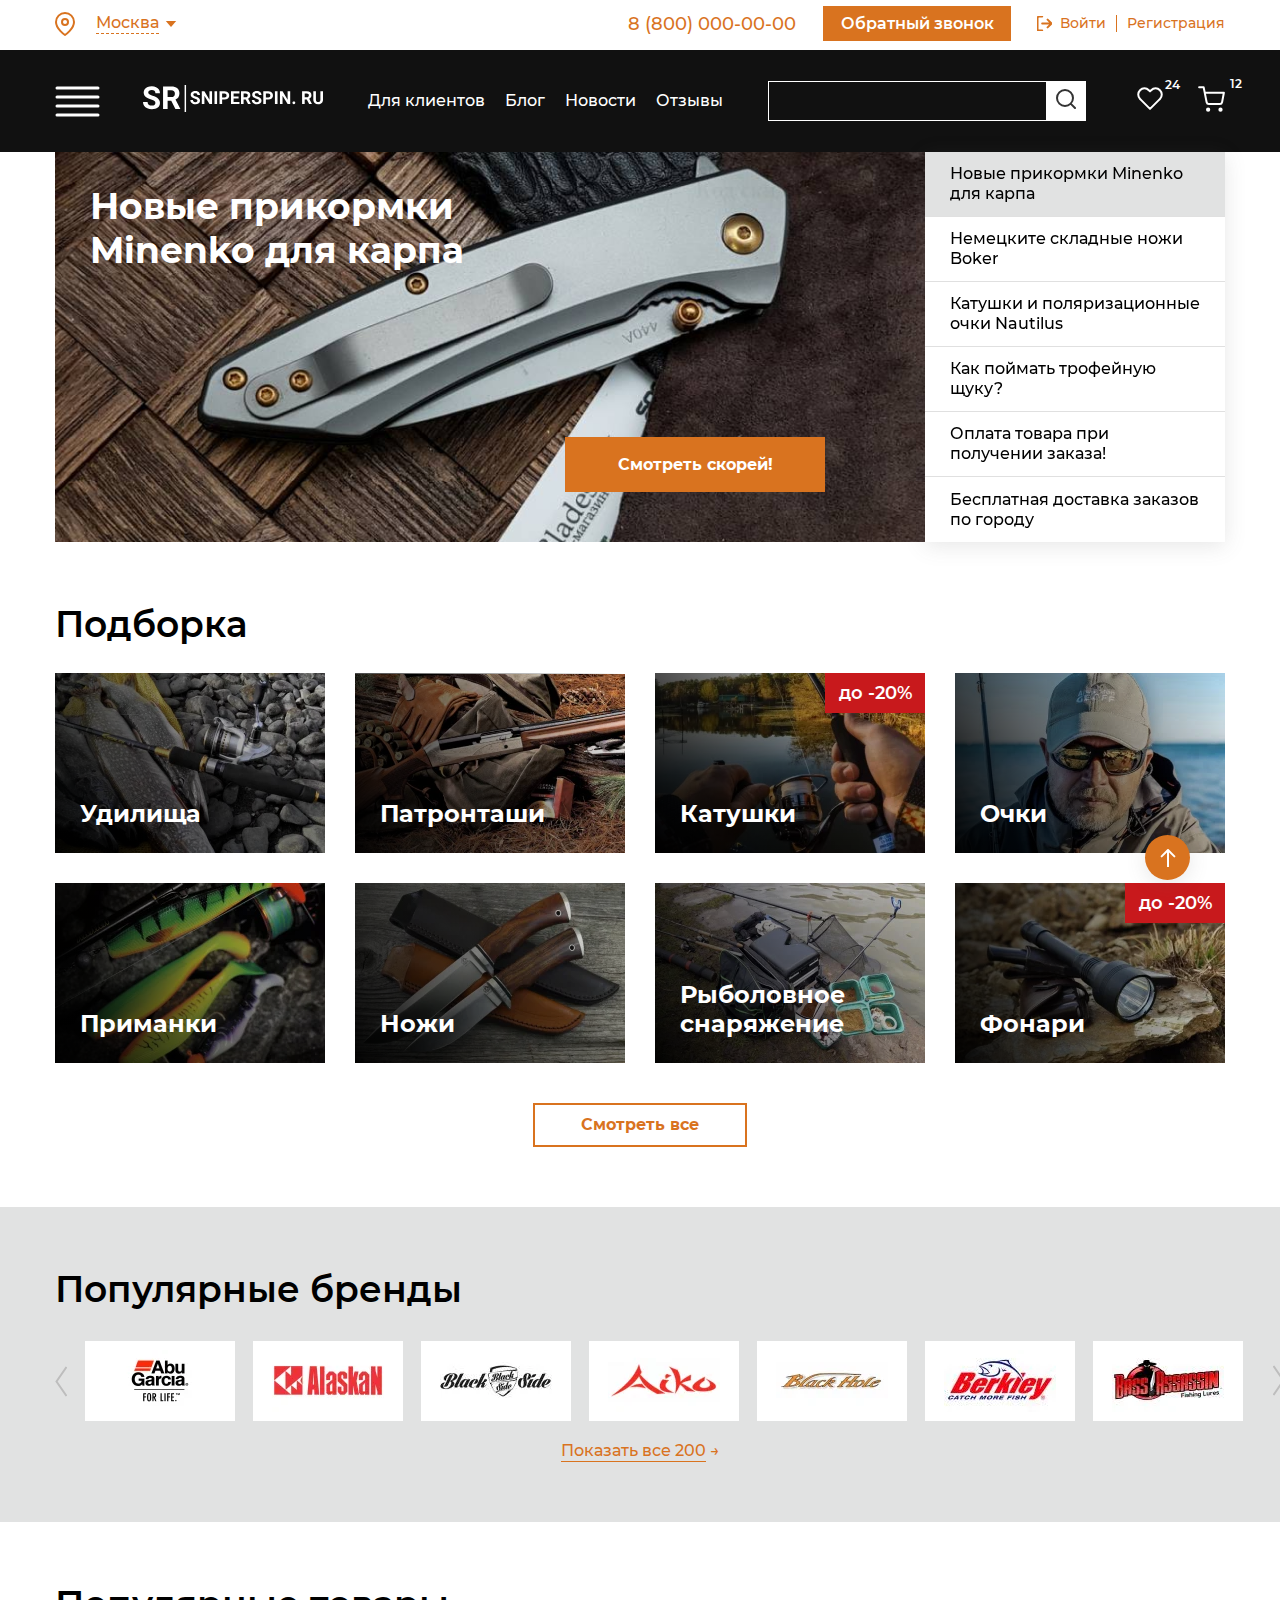
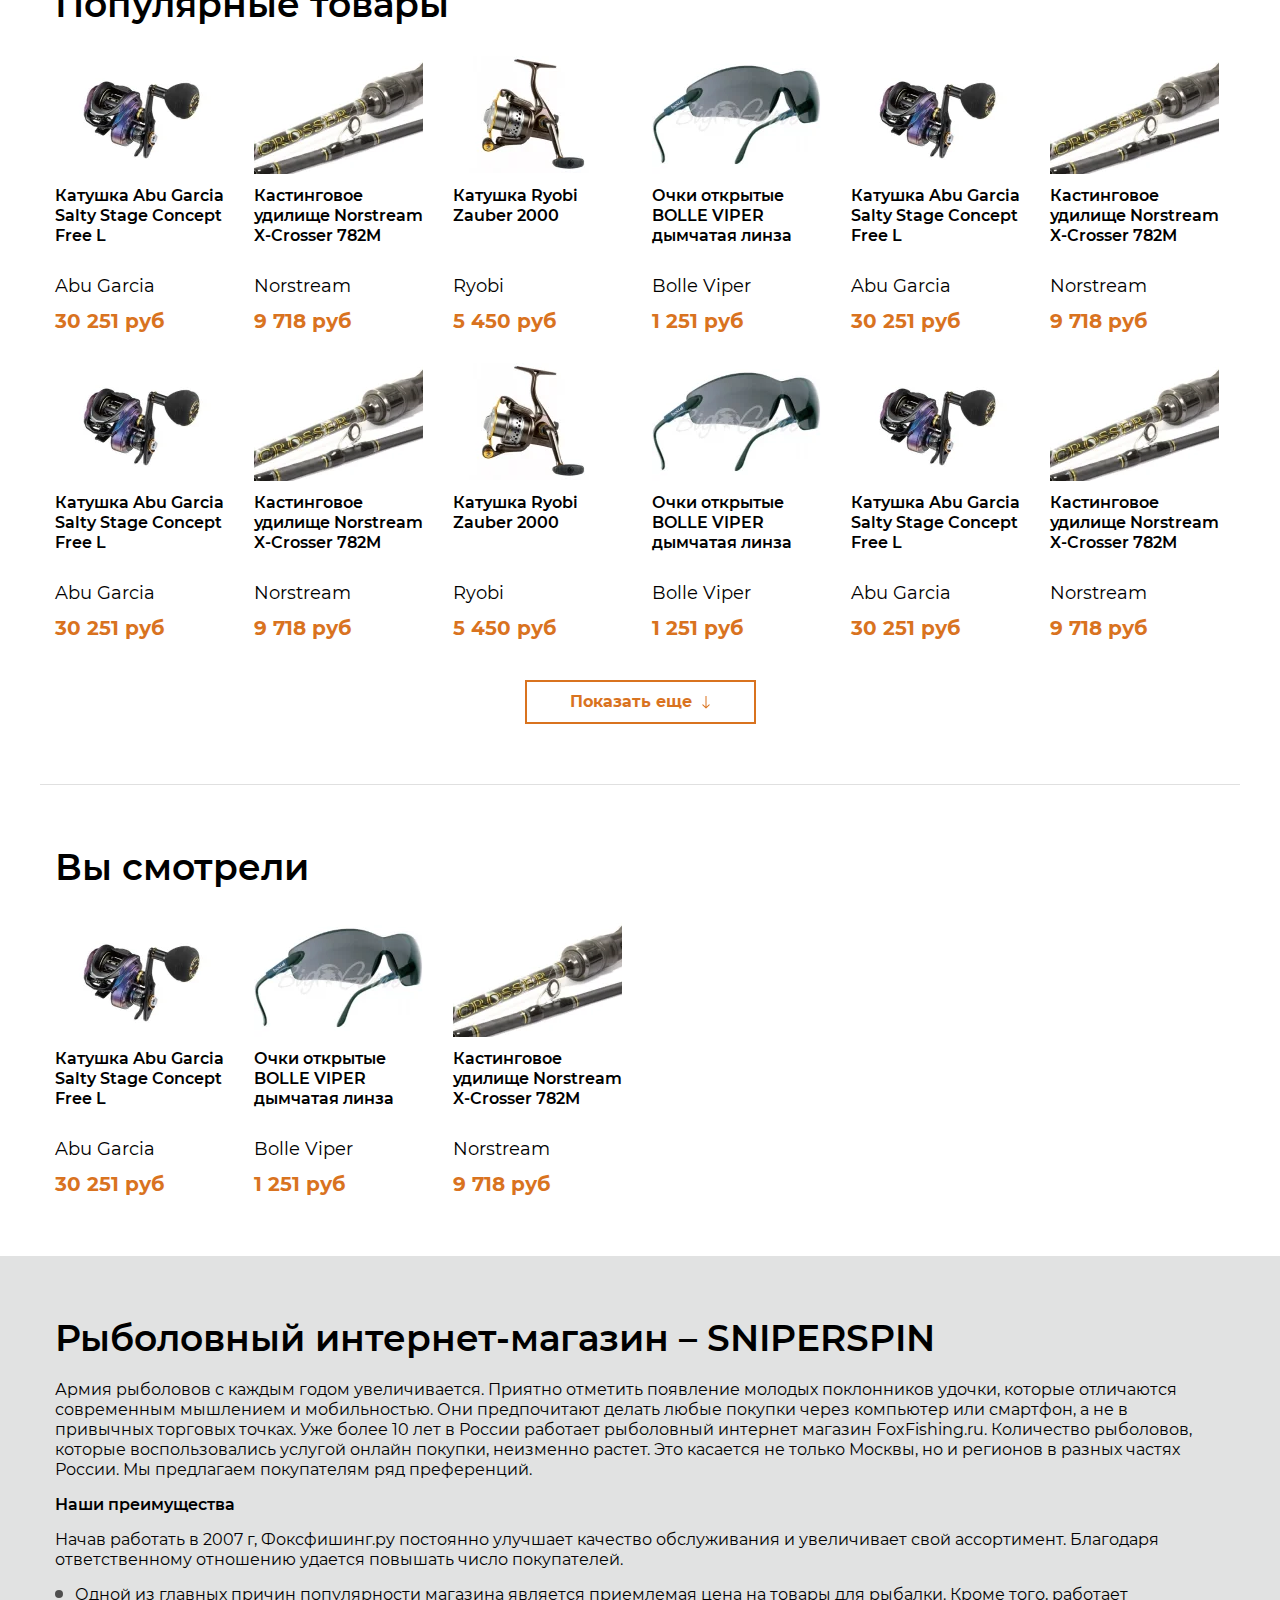
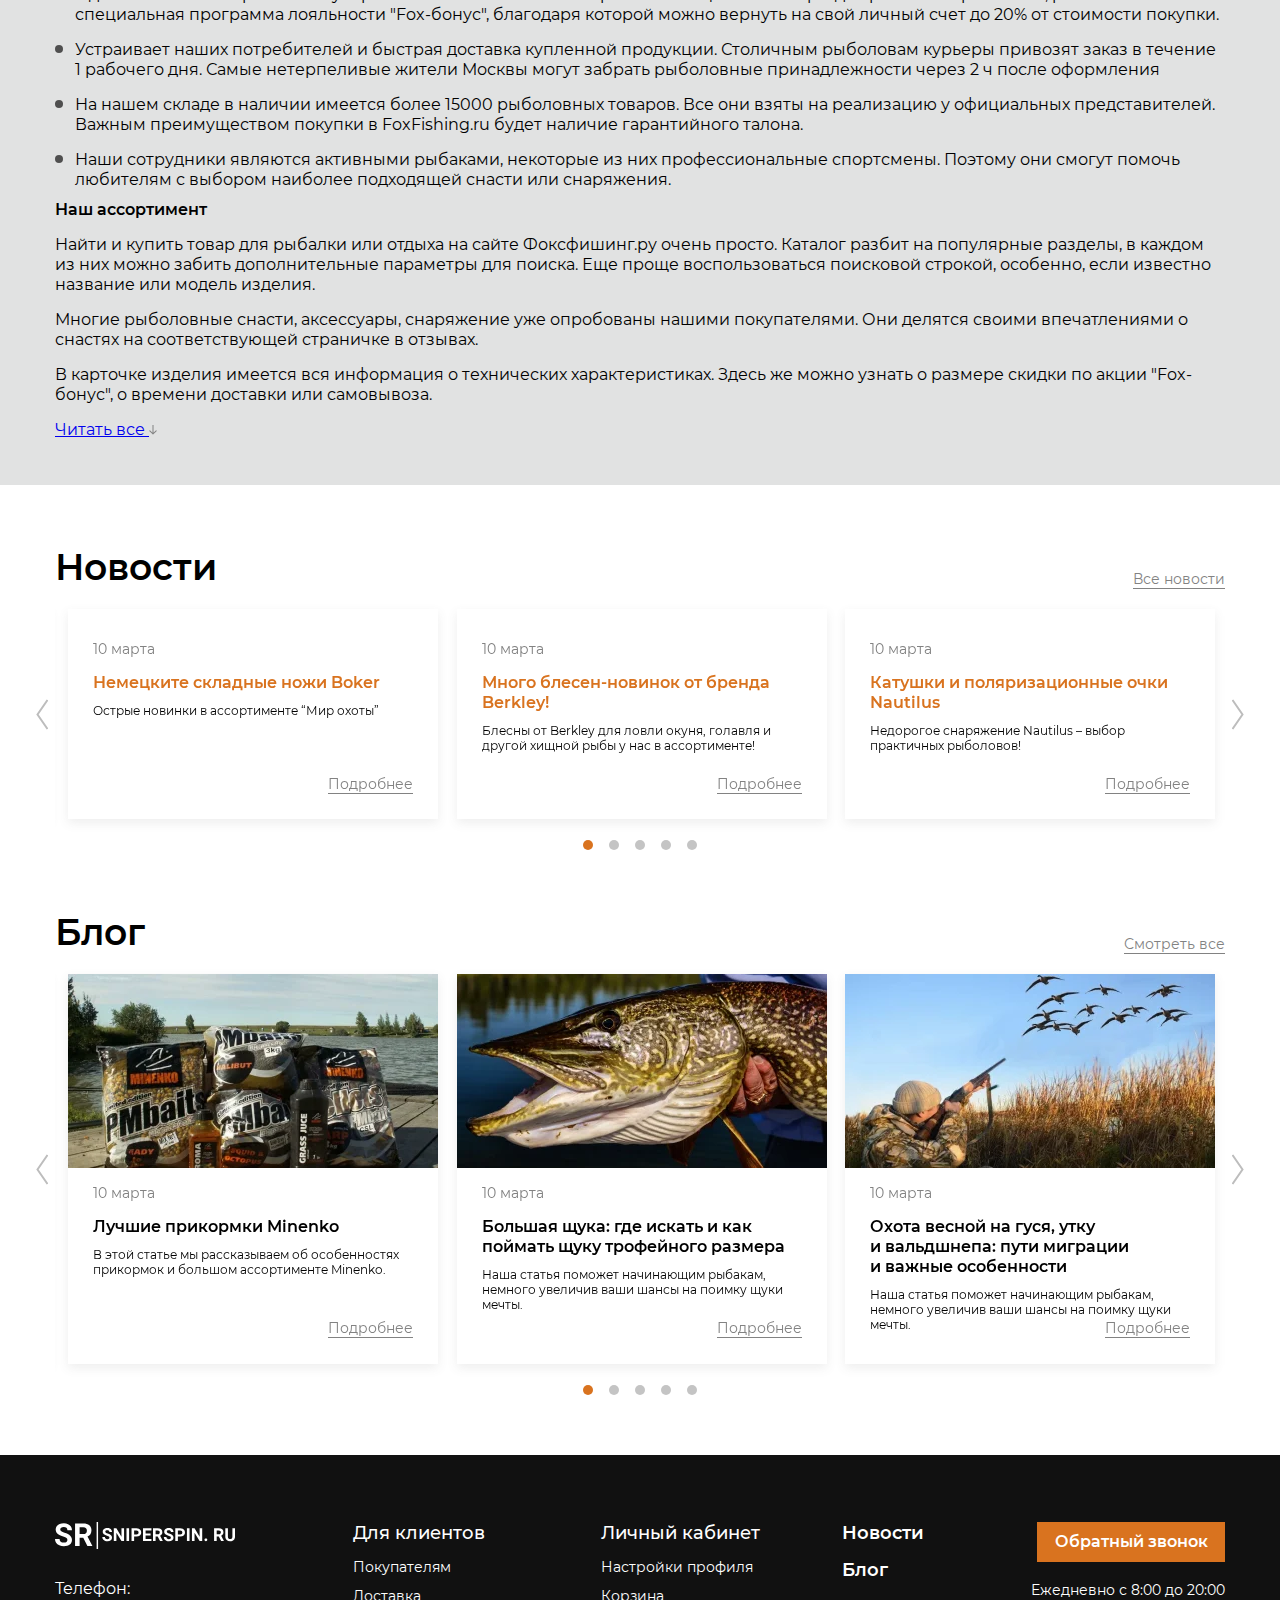
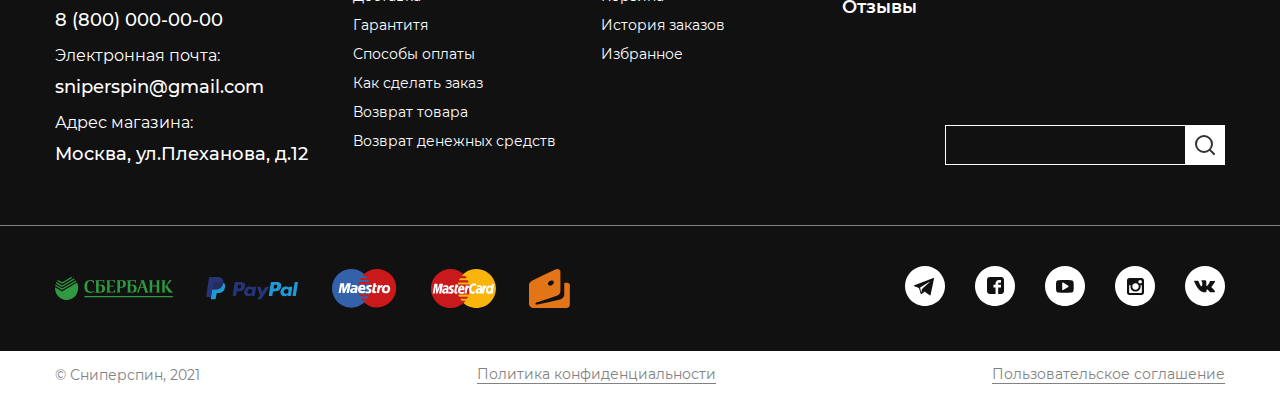
==== app/index.html @ b7ab0a34 "Добавил мобильную версию" ====
<!doctype html>
<html lang="ru">

<head>
	<!-- Required meta tags -->
	<meta charset="utf-8">
	<meta name="viewport" content="width=device-width, initial-scale=1, shrink-to-fit=no">

	<!-- Slick -->
	<link rel="stylesheet" href="./css/include/slick.css">

	<!-- Styles -->
	<link rel="stylesheet" href="./css/app.min.css">
	<title>Title</title>
</head>

<body>

	<!-- Subheader -->
	<div class="subheader">
		<div class="container">
			<div class="subheader__inner">
				<a href="#" class="subheader__location">
					<span class="subheader__location__icon"></span>
					<span class="subheader__location__text">
						Москва
					</span>
					<span class="subheader__location__arrow"></span>
				</a>

				<div class="subheader__right">
					<a href="tel:8 (800) 000-00-00" class="subheader__phone">8 (800) 000-00-00</a>
					<button type="button" class="btn subheader__btn recall">
						Обратный звонок
					</button>
					<div class="subheader__auth">
						<a href="" class="subheader__auth__item subheader__auth__item--special">
							<span class="subheader__auth__icon"></span>
							Войти
						</a>
						<span class="subheader__auth__line"></span>
						<a href="" class="subheader__auth__item">
							Регистрация
						</a>
					</div>
				</div>
			</div>
		</div>
	</div>
	<!-- Subheader END -->

	<!-- Header -->
	<header class="header" id="header">
		<div class="container">
			<div class="header__inner">
				<div class="header__left">
					<button type="button" class="header__burger no-xs" id="burgerBtn">
						<span></span>
					</button>
					<button type="button" class="header__burger no-xl xs" id="menuBtn">
						<span></span>
					</button>
					<a href="/" class="logo">
						<img src="./images/dest/icons/logo.svg" alt="sniperspin">
					</a>
				</div>
				<nav class="nav">
					<ul class="nav__list">
						<li class="nav__item">
							<a href="#" class="nav__link">
								Для клиентов
							</a>
							<div class="nav__item__menu">
								<div class="nav__item__menu__wrapper">
									<span class="nav__item__menu__figure"></span>
									<div class="nav__item__menu__list">
										<a href="#" class="nav__item__menu__link">
											Покупателям
										</a>
										<a href="#" class="nav__item__menu__link">
											Доставка
										</a>
										<a href="#" class="nav__item__menu__link">
											Гарантитя
										</a>
										<a href="#" class="nav__item__menu__link">
											Способы оплаты
										</a>
										<a href="#" class="nav__item__menu__link">
											Каксделать заказ
										</a>
										<a href="#" class="nav__item__menu__link">
											Возврат товара
										</a>
										<a href="#" class="nav__item__menu__link">
											Возврат денежных средств
										</a>
									</div>
								</div>
							</div>
						</li>
						<li class="nav__item">
							<a href="#" class="nav__link">
								Блог
							</a>
						</li>
						<li class="nav__item">
							<a href="#" class="nav__link">
								Новости
							</a>
						</li>
						<li class="nav__item">
							<a href="#" class="nav__link">
								Отзывы
							</a>
						</li>
					</ul>
				</nav>
				<div class="header__right">
					<div class="search search--header" id="searchHeader">
						<form id="searchForm" name="searchForm" class="search__form">
							<div class="search__item">
								<input type="text" id="searchHeaderInput" name="searchHeaderInput" class="search__input">
								<button type="submit" class="search__btn" id="searchSubmit">
									<picture class="intro__img__pfroffesional">
										<source srcset="./images/dest/icons/search__btn.svg" media="(max-width: 1199px)" />
										<img src="./images/dest/icons/search.svg" class="search__icon" alt="search">
									</picture>

								</button>
							</div>
						</form>
					</div>
					<button type="button" class="search__open__btn no-xl md" id="openSearch">
						<img src="./images/dest/icons/search__btn.svg" alt="search">
					</button>
					<div class="header__btns">
						<a href="#" class="header__btns__item">
							<img src="./images/dest/icons/heart.svg" alt="heart" class="header__btns__icon">
							<span class="header__btns__value">24</span>
						</a>
						<a href="#" class="header__btns__item">
							<img src="./images/dest/icons/cart.svg" alt="cart" class="header__btns__icon">
							<span class="header__btns__value">12</span>
						</a>
					</div>
				</div>
			</div>
			<nav class="dropdown dropdown--desktop" id="dropdownMenu">
				<div class="dropdown__list">
					<a href="#" class="dropdown__link">
						<div class="dropdown__item">
							<span class="dropdown__text">
								Акции
							</span>
						</div>
					</a>

					<div class="dropdown__link">
						<div class="dropdown__item">
							<span class="dropdown__text">
								Спиннинги
							</span>
							<button type="button" class="dropdown__arrow">
								<span></span>
							</button>
						</div>
						<div class="dropdown__inner__list">
							<a href="#" class="dropdown__inner__link">
								Воблеры
							</a>
							<a href="#" class="dropdown__inner__link">
								Силиконовые приманки
							</a>
							<a href="#" class="dropdown__inner__link">
								Вращающиеся блесны
							</a>
							<a href="#" class="dropdown__inner__link">
								Колеблющееся блесны
							</a>
							<a href="#" class="dropdown__inner__link">
								Мандула
							</a>
							<a href="#" class="dropdown__inner__link">
								Зимние блесны
							</a>
							<a href="#" class="dropdown__inner__link">
								Балансиры
							</a>
							<a href="#" class="dropdown__inner__link">
								Бокоплавы
							</a>
							<a href="#" class="dropdown__inner__link">
								Мормышки
							</a>
							<a href="#" class="dropdown__inner__link">
								Поролоновые рыбки
							</a>
							<a href="#" class="dropdown__inner__link">
								Цикады
							</a>
							<a href="#" class="dropdown__inner__link">
								Тейл-спиннеры
							</a>
							<a href="#" class="dropdown__inner__link">
								Стримеры
							</a>
							<a href="#" class="dropdown__inner__link">
								Наборы
							</a>
							<a href="#" class="dropdown__inner__link">
								Пилькеры
							</a>
							<a href="#" class="dropdown__inner__link">
								Бактэйл
							</a>
						</div>
					</div>

					<div class="dropdown__link">
						<div class="dropdown__item">
							<span class="dropdown__text">
								Удилища
							</span>
							<button type="button" class="dropdown__arrow">
								<span></span>
							</button>
						</div>
						<div class="dropdown__inner__list">
							<a href="#" class="dropdown__inner__link">
								Стримеры
							</a>
							<a href="#" class="dropdown__inner__link">
								Наборы
							</a>
							<a href="#" class="dropdown__inner__link">
								Воблеры
							</a>
							<a href="#" class="dropdown__inner__link">
								Силиконовые приманки
							</a>
							<a href="#" class="dropdown__inner__link">
								Вращающиеся блесны
							</a>
							<a href="#" class="dropdown__inner__link">
								Колеблющееся блесны
							</a>
							<a href="#" class="dropdown__inner__link">
								Мандула
							</a>
							<a href="#" class="dropdown__inner__link">
								Зимние блесны
							</a>
							<a href="#" class="dropdown__inner__link">
								Балансиры
							</a>
							<a href="#" class="dropdown__inner__link">
								Бокоплавы
							</a>
							<a href="#" class="dropdown__inner__link">
								Мормышки
							</a>
							<a href="#" class="dropdown__inner__link">
								Поролоновые рыбки
							</a>
							<a href="#" class="dropdown__inner__link">
								Цикады
							</a>
							<a href="#" class="dropdown__inner__link">
								Тейл-спиннеры
							</a>
							<a href="#" class="dropdown__inner__link">
								Пилькеры
							</a>
							<a href="#" class="dropdown__inner__link">
								Бактэйл
							</a>
						</div>
					</div>

					<div class="dropdown__link">
						<div class="dropdown__item">
							<span class="dropdown__text">
								Катушки
							</span>
							<button type="button" class="dropdown__arrow">
								<span></span>
							</button>
						</div>
						<div class="dropdown__inner__list">
							<a href="#" class="dropdown__inner__link">
								Вращающиеся блесны
							</a>
							<a href="#" class="dropdown__inner__link">
								Колеблющееся блесны
							</a>
							<a href="#" class="dropdown__inner__link">
								Воблеры
							</a>
							<a href="#" class="dropdown__inner__link">
								Силиконовые приманки
							</a>
							<a href="#" class="dropdown__inner__link">
								Мандула
							</a>
							<a href="#" class="dropdown__inner__link">
								Зимние блесны
							</a>
							<a href="#" class="dropdown__inner__link">
								Балансиры
							</a>
							<a href="#" class="dropdown__inner__link">
								Бокоплавы
							</a>
							<a href="#" class="dropdown__inner__link">
								Мормышки
							</a>
							<a href="#" class="dropdown__inner__link">
								Поролоновые рыбки
							</a>
							<a href="#" class="dropdown__inner__link">
								Цикады
							</a>
							<a href="#" class="dropdown__inner__link">
								Тейл-спиннеры
							</a>
							<a href="#" class="dropdown__inner__link">
								Стримеры
							</a>
							<a href="#" class="dropdown__inner__link">
								Наборы
							</a>
							<a href="#" class="dropdown__inner__link">
								Пилькеры
							</a>
							<a href="#" class="dropdown__inner__link">
								Бактэйл
							</a>
						</div>
					</div>

					<div class="dropdown__link">
						<div class="dropdown__item">
							<span class="dropdown__text">
								Приманки
							</span>
							<button type="button" class="dropdown__arrow">
								<span></span>
							</button>
						</div>
						<div class="dropdown__inner__list">
							<a href="#" class="dropdown__inner__link">
								Тейл-спиннеры
							</a>
							<a href="#" class="dropdown__inner__link">
								Воблеры
							</a>
							<a href="#" class="dropdown__inner__link">
								Силиконовые приманки
							</a>
							<a href="#" class="dropdown__inner__link">
								Вращающиеся блесны
							</a>
							<a href="#" class="dropdown__inner__link">
								Колеблющееся блесны
							</a>
							<a href="#" class="dropdown__inner__link">
								Мандула
							</a>
							<a href="#" class="dropdown__inner__link">
								Зимние блесны
							</a>
							<a href="#" class="dropdown__inner__link">
								Балансиры
							</a>
							<a href="#" class="dropdown__inner__link">
								Бокоплавы
							</a>
							<a href="#" class="dropdown__inner__link">
								Мормышки
							</a>
							<a href="#" class="dropdown__inner__link">
								Поролоновые рыбки
							</a>
							<a href="#" class="dropdown__inner__link">
								Цикады
							</a>
							<a href="#" class="dropdown__inner__link">
								Стримеры
							</a>
							<a href="#" class="dropdown__inner__link">
								Наборы
							</a>
							<a href="#" class="dropdown__inner__link">
								Пилькеры
							</a>
							<a href="#" class="dropdown__inner__link">
								Бактэйл
							</a>
						</div>
					</div>

					<div class="dropdown__link">
						<div class="dropdown__item">
							<span class="dropdown__text">
								Леска
							</span>
							<button type="button" class="dropdown__arrow">
								<span></span>
							</button>
						</div>
						<div class="dropdown__inner__list">
							<a href="#" class="dropdown__inner__link">
								Зимние блесны
							</a>
							<a href="#" class="dropdown__inner__link">
								Воблеры
							</a>
							<a href="#" class="dropdown__inner__link">
								Силиконовые приманки
							</a>
							<a href="#" class="dropdown__inner__link">
								Вращающиеся блесны
							</a>
							<a href="#" class="dropdown__inner__link">
								Колеблющееся блесны
							</a>
							<a href="#" class="dropdown__inner__link">
								Мандула
							</a>
							<a href="#" class="dropdown__inner__link">
								Балансиры
							</a>
							<a href="#" class="dropdown__inner__link">
								Бокоплавы
							</a>
							<a href="#" class="dropdown__inner__link">
								Мормышки
							</a>
							<a href="#" class="dropdown__inner__link">
								Поролоновые рыбки
							</a>
							<a href="#" class="dropdown__inner__link">
								Цикады
							</a>
							<a href="#" class="dropdown__inner__link">
								Тейл-спиннеры
							</a>
							<a href="#" class="dropdown__inner__link">
								Стримеры
							</a>
							<a href="#" class="dropdown__inner__link">
								Наборы
							</a>
							<a href="#" class="dropdown__inner__link">
								Пилькеры
							</a>
							<a href="#" class="dropdown__inner__link">
								Бактэйл
							</a>
						</div>
					</div>

					<div class="dropdown__link">
						<div class="dropdown__item">
							<span class="dropdown__text">
								Оснастка
							</span>
							<button type="button" class="dropdown__arrow">
								<span></span>
							</button>
						</div>
						<div class="dropdown__inner__list">
							<a href="#" class="dropdown__inner__link">
								Бактэйл
							</a>
							<a href="#" class="dropdown__inner__link">
								Воблеры
							</a>
							<a href="#" class="dropdown__inner__link">
								Силиконовые приманки
							</a>
							<a href="#" class="dropdown__inner__link">
								Вращающиеся блесны
							</a>
							<a href="#" class="dropdown__inner__link">
								Колеблющееся блесны
							</a>
							<a href="#" class="dropdown__inner__link">
								Мандула
							</a>
							<a href="#" class="dropdown__inner__link">
								Зимние блесны
							</a>
							<a href="#" class="dropdown__inner__link">
								Балансиры
							</a>
							<a href="#" class="dropdown__inner__link">
								Бокоплавы
							</a>
							<a href="#" class="dropdown__inner__link">
								Мормышки
							</a>
							<a href="#" class="dropdown__inner__link">
								Поролоновые рыбки
							</a>
							<a href="#" class="dropdown__inner__link">
								Цикады
							</a>
							<a href="#" class="dropdown__inner__link">
								Тейл-спиннеры
							</a>
							<a href="#" class="dropdown__inner__link">
								Стримеры
							</a>
							<a href="#" class="dropdown__inner__link">
								Наборы
							</a>
							<a href="#" class="dropdown__inner__link">
								Пилькеры
							</a>
						</div>
					</div>

					<div class="dropdown__link">
						<div class="dropdown__item">
							<span class="dropdown__text">
								Аксессуары
							</span>
							<button type="button" class="dropdown__arrow">
								<span></span>
							</button>
						</div>
						<div class="dropdown__inner__list">
							<a href="#" class="dropdown__inner__link">
								Мандула
							</a>
							<a href="#" class="dropdown__inner__link">
								Зимние блесны
							</a>
							<a href="#" class="dropdown__inner__link">
								Балансиры
							</a>
							<a href="#" class="dropdown__inner__link">
								Бокоплавы
							</a>
							<a href="#" class="dropdown__inner__link">
								Воблеры
							</a>
							<a href="#" class="dropdown__inner__link">
								Силиконовые приманки
							</a>
							<a href="#" class="dropdown__inner__link">
								Вращающиеся блесны
							</a>
							<a href="#" class="dropdown__inner__link">
								Колеблющееся блесны
							</a>
							<a href="#" class="dropdown__inner__link">
								Мормышки
							</a>
							<a href="#" class="dropdown__inner__link">
								Поролоновые рыбки
							</a>
							<a href="#" class="dropdown__inner__link">
								Цикады
							</a>
							<a href="#" class="dropdown__inner__link">
								Тейл-спиннеры
							</a>
							<a href="#" class="dropdown__inner__link">
								Стримеры
							</a>
							<a href="#" class="dropdown__inner__link">
								Наборы
							</a>
							<a href="#" class="dropdown__inner__link">
								Пилькеры
							</a>
							<a href="#" class="dropdown__inner__link">
								Бактэйл
							</a>
						</div>
					</div>

					<a href="#" class="dropdown__link">
						<div class="dropdown__item">
							<span class="dropdown__text">
								Экипировка
							</span>
						</div>
					</a>

					<a href="#" class="dropdown__link">
						<div class="dropdown__item">
							<span class="dropdown__text">
								Питание
							</span>
						</div>
					</a>

					<a href="#" class="dropdown__link">
						<div class="dropdown__item">
							<span class="dropdown__text">
								Комфорт
							</span>
						</div>
					</a>

					<a href="#" class="dropdown__link">
						<div class="dropdown__item">
							<span class="dropdown__text">
								Зимняя рыбалка
							</span>
						</div>
					</a>

					<a href="#" class="dropdown__link">
						<div class="dropdown__item">
							<span class="dropdown__text">
								На сома
							</span>
						</div>
					</a>
				</div>
			</nav>
		</div>
	</header>
	<!-- Header END -->

	<main class="main">
		<!-- Intro -->
		<section class="section intro">
			<div class="container">
				<div class="intro__inner">
					<div class="intro__slides" id="introSlider">
						<div class="intro__slide" id="introSlide-1">
							<img src="./images/dest/intro/banner.png" alt="banner" class="intro__slide__img">
							<h2 class="intro__slide__title">
								Новые прикормки<br> Minenko для карпа
							</h2>
							<a href="#" class="btn intro__slide__btn">
								Смотреть скорей!
							</a>
						</div>
						<div class="intro__slide intro__slide--active" id="introSlide-2">
							<img src="./images/dest/intro/banner.png" alt="banner" class="intro__slide__img">
							<h2 class="intro__slide__title">
								Новая коллекция<br> уже в продаже
							</h2>
							<a href="#" class="btn intro__slide__btn">
								Смотреть скорей!
							</a>
						</div>
						<div class="intro__slide" id="introSlide-3">
							<img src="./images/dest/intro/banner.png" alt="banner" class="intro__slide__img">
							<h2 class="intro__slide__title">
								Катушки и поляризационные<br> очки Nautilus
							</h2>
							<a href="#" class="btn intro__slide__btn">
								Смотреть скорей!
							</a>
						</div>
						<div class="intro__slide" id="introSlide-4">
							<img src="./images/dest/intro/banner.png" alt="banner" class="intro__slide__img">
							<h2 class="intro__slide__title">
								Как поймать<br> трофейную щуку?
							</h2>
							<a href="#" class="btn intro__slide__btn">
								Смотреть скорей!
							</a>
						</div>
						<div class="intro__slide" id="introSlide-5">
							<img src="./images/dest/intro/banner.png" alt="banner" class="intro__slide__img">
							<h2 class="intro__slide__title">
								Оплата товара при<br> получении заказа!
							</h2>
							<a href="#" class="btn intro__slide__btn">
								Смотреть скорей!
							</a>
						</div>
						<div class="intro__slide" id="introSlide-6">
							<img src="./images/dest/intro/banner.png" alt="banner" class="intro__slide__img">
							<h2 class="intro__slide__title">
								Бесплатная доставка<br> заказов по городу
							</h2>
							<a href="#" class="btn intro__slide__btn">
								Смотреть скорей!
							</a>
						</div>

					</div>
					<nav class="intro__nav" id="introNav">
						<a href="#" class="intro__nav__item" data-slide="1">
							Новые прикормки Minenko для карпа
						</a>
						<a href="#" class="intro__nav__item" data-slide="2">
							Немецките складные ножи Boker
						</a>
						<a href="#" class="intro__nav__item" data-slide="3">
							Катушки и поляризационные очки Nautilus
						</a>
						<a href="#" class="intro__nav__item" data-slide="4">
							Как поймать трофейную щуку?
						</a>
						<a href="#" class="intro__nav__item" data-slide="5">
							Оплата товара при получении заказа!
						</a>
						<a href="#" class="intro__nav__item" data-slide="6">
							Бесплатная доставка заказов по городу
						</a>
					</nav>
				</div>
			</div>
		</section>
		<!-- Intro END -->

		<!-- Compilation -->
		<section class="section compilation">
			<div class="container">
				<div class="compilation__inner">
					<h2 class="compilation__title">
						Подборка
					</h2>
					<div class="compilation__list">
						<a href="#" class="compilation__item">
							<picture decoding="async">
								<source type="image/webp" srcset="./images/dest/compilation/1--mobile.webp"
									media="(max-width: 767px)" />
								<source srcset="./images/dest/compilation/1--mobile.png" media="(max-width: 767px)" />
								<source type="image/webp" srcset="./images/dest/compilation/1--tablet.webp"
									media="(max-width: 1199px)" />
								<source srcset="./images/dest/compilation/1--tablet.png" media="(max-width: 1199px)" />
								<source type="image/webp" srcset="./images/dest/compilation/1.webp">
								<img src="./images/dest/compilation/1.png" alt="img" class="compilation__img">
							</picture>
							<div class="compilation__mask"></div>
							<h3 class="compilation__inner__title">
								Удилища
							</h3>
						</a>

						<a href="#" class="compilation__item">
							<picture decoding="async">
								<source type="image/webp" srcset="./images/dest/compilation/2--mobile.webp"
									media="(max-width: 767px)" />
								<source srcset="./images/dest/compilation/2--mobile.png" media="(max-width: 767px)" />
								<source type="image/webp" srcset="./images/dest/compilation/2--tablet.webp"
									media="(max-width: 1199px)" />
								<source srcset="./images/dest/compilation/2--tablet.png" media="(max-width: 1199px)" />
								<source type="image/webp" srcset="./images/dest/compilation/2.webp">
								<img src="./images/dest/compilation/2.png" alt="img" class="compilation__img">
							</picture>
							<div class="compilation__mask"></div>
							<h3 class="compilation__inner__title">
								Патронташи
							</h3>
						</a>

						<a href="#" class="compilation__item">
							<picture decoding="async">
								<source type="image/webp" srcset="./images/dest/compilation/3--mobile.webp"
									media="(max-width: 767px)" />
								<source srcset="./images/dest/compilation/3--mobile.png" media="(max-width: 767px)" />
								<source type="image/webp" srcset="./images/dest/compilation/3--tablet.webp"
									media="(max-width: 1199px)" />
								<source srcset="./images/dest/compilation/3--tablet.png" media="(max-width: 1199px)" />
								<source type="image/webp" srcset="./images/dest/compilation/3.webp">
								<img src="./images/dest/compilation/3.png" alt="img" class="compilation__img">
							</picture>
							<div class="compilation__mask"></div>
							<span class="compilation__sale">
								до -20%
							</span>
							<h3 class="compilation__inner__title">
								Катушки
							</h3>
						</a>

						<a href="#" class="compilation__item">
							<picture decoding="async">
								<source type="image/webp" srcset="./images/dest/compilation/4--mobile.webp"
									media="(max-width: 767px)" />
								<source srcset="./images/dest/compilation/4--mobile.png" media="(max-width: 767px)" />
								<source type="image/webp" srcset="./images/dest/compilation/4--tablet.webp"
									media="(max-width: 1199px)" />
								<source srcset="./images/dest/compilation/4--tablet.png" media="(max-width: 1199px)" />
								<source type="image/webp" srcset="./images/dest/compilation/4.webp">
								<img src="./images/dest/compilation/4.png" alt="img" class="compilation__img">
							</picture>
							<div class="compilation__mask"></div>
							<h3 class="compilation__inner__title">
								Очки
							</h3>
						</a>

						<a href="#" class="compilation__item">
							<picture decoding="async">
								<source type="image/webp" srcset="./images/dest/compilation/5--mobile.webp"
									media="(max-width: 767px)" />
								<source srcset="./images/dest/compilation/5--mobile.png" media="(max-width: 767px)" />
								<source type="image/webp" srcset="./images/dest/compilation/5--tablet.webp"
									media="(max-width: 1199px)" />
								<source srcset="./images/dest/compilation/5--tablet.png" media="(max-width: 1199px)" />
								<source type="image/webp" srcset="./images/dest/compilation/5.webp">
								<img src="./images/dest/compilation/5.png" alt="img" class="compilation__img">
							</picture>
							<div class="compilation__mask"></div>
							<h3 class="compilation__inner__title">
								Приманки
							</h3>
						</a>

						<a href="#" class="compilation__item">
							<picture decoding="async">
								<source type="image/webp" srcset="./images/dest/compilation/6--mobile.webp"
									media="(max-width: 767px)" />
								<source srcset="./images/dest/compilation/6--mobile.png" media="(max-width: 767px)" />
								<source type="image/webp" srcset="./images/dest/compilation/6--tablet.webp"
									media="(max-width: 1199px)" />
								<source srcset="./images/dest/compilation/6--tablet.png" media="(max-width: 1199px)" />
								<source type="image/webp" srcset="./images/dest/compilation/6.webp">
								<img src="./images/dest/compilation/6.png" alt="img" class="compilation__img">
							</picture>
							<div class="compilation__mask"></div>
							<h3 class="compilation__inner__title">
								Ножи
							</h3>
						</a>

						<a href="#" class="compilation__item">
							<picture decoding="async">
								<source type="image/webp" srcset="./images/dest/compilation/7--mobile.webp"
									media="(max-width: 767px)" />
								<source srcset="./images/dest/compilation/7--mobile.png" media="(max-width: 767px)" />
								<source type="image/webp" srcset="./images/dest/compilation/7--tablet.webp"
									media="(max-width: 1199px)" />
								<source srcset="./images/dest/compilation/7--tablet.png" media="(max-width: 1199px)" />
								<source type="image/webp" srcset="./images/dest/compilation/7.webp">
								<img src="./images/dest/compilation/7.png" alt="img" class="compilation__img">
							</picture>
							<div class="compilation__mask"></div>
							<h3 class="compilation__inner__title">
								Рыболовное снаряжение
							</h3>
						</a>

						<a href="#" class="compilation__item">
							<picture decoding="async">
								<source type="image/webp" srcset="./images/dest/compilation/8--mobile.webp"
									media="(max-width: 767px)" />
								<source srcset="./images/dest/compilation/8--mobile.png" media="(max-width: 767px)" />
								<source type="image/webp" srcset="./images/dest/compilation/8--tablet.webp"
									media="(max-width: 1199px)" />
								<source srcset="./images/dest/compilation/8--tablet.png" media="(max-width: 1199px)" />
								<source type="image/webp" srcset="./images/dest/compilation/8.webp">
								<img src="./images/dest/compilation/8.png" alt="img" class="compilation__img">
							</picture>
							<div class="compilation__mask"></div>
							<span class="compilation__sale">
								до -20%
							</span>
							<h3 class="compilation__inner__title">
								Фонари
							</h3>
						</a>

						<a href="#" class="compilation__item compilation__item--special">
							Смотреть все
						</a>
					</div>
					<div class="compilation__wrapper">
						<a href="#" class="compilation__btn btn btn--outline">
							Смотреть все
						</a>
					</div>
				</div>
			</div>
		</section>
		<!-- Compilation END -->

		<!-- Brands -->
		<section class="section brands">
			<div class="container">
				<h2 class="brands__title">
					Популярные бренды
				</h2>
				<div class="brands__slider">
					<button class="brands__arrow brands__arrow--prev">
						<span></span>
					</button>
					<div class="brands__slides" id="brandsSlider">
						<div class="brands__slide">
							<picture decoding="async">
								<source type="image/webp" srcset="./images/dest/brands/1.webp">
								<img src="./images/dest/brands/1.png" alt="brand" class="brands__img">
							</picture>
						</div>
						<div class="brands__slide">
							<picture decoding="async">
								<source type="image/webp" srcset="./images/dest/brands/2.webp">
								<img src="./images/dest/brands/2.png" alt="brand" class="brands__img">
							</picture>
						</div>
						<div class="brands__slide">
							<picture decoding="async">
								<source type="image/webp" srcset="./images/dest/brands/3.webp">
								<img src="./images/dest/brands/3.png" alt="brand" class="brands__img">
							</picture>
						</div>
						<div class="brands__slide">
							<picture decoding="async">
								<source type="image/webp" srcset="./images/dest/brands/4.webp">
								<img src="./images/dest/brands/4.png" alt="brand" class="brands__img">
							</picture>
						</div>
						<div class="brands__slide">
							<picture decoding="async">
								<source type="image/webp" srcset="./images/dest/brands/5.webp">
								<img src="./images/dest/brands/5.png" alt="brand" class="brands__img">
							</picture>
						</div>
						<div class="brands__slide">
							<picture decoding="async">
								<source type="image/webp" srcset="./images/dest/brands/6.webp">
								<img src="./images/dest/brands/6.png" alt="brand" class="brands__img">
							</picture>
						</div>
						<div class="brands__slide">
							<picture decoding="async">
								<source type="image/webp" srcset="./images/dest/brands/7.webp">
								<img src="./images/dest/brands/7.png" alt="brand" class="brands__img">
							</picture>
						</div>
						<div class="brands__slide">
							<picture decoding="async">
								<source type="image/webp" srcset="./images/dest/brands/2.webp">
								<img src="./images/dest/brands/2.png" alt="brand" class="brands__img">
							</picture>
						</div>
					</div>
					<button class="brands__arrow brands__arrow--next">
						<span></span>
					</button>
				</div>
				<div class="brand__link__wrapper">
					<a href="#" class="brand__link">
						<span class="brand__link__text">Показать все 200 </span>
						→
					</a>
				</div>
			</div>
		</section>
		<!-- Brands END -->

		<!-- Popular -->
		<section class="section popular">
			<div class="container">
				<h2 class="popular__title">
					Популярные товары
				</h2>
				<div class="popular__inner">

					<a href="#" class="popular__item">
						<span class="popular__item__top">
							<picture decoding="async">
								<source type="image/webp" srcset="./images/dest/products/1--mobile.webp" media="(max-width: 767px)" />
								<source srcset="./images/dest/products/1--mobile.png" media="(max-width: 767px)" />
								<source type="image/webp" srcset="./images/dest/products/1--tablet.webp" media="(max-width: 1199px)" />
								<source srcset="./images/dest/products/1--tablet.png" media="(max-width: 1199px)" />
								<source type="image/webp" srcset="./images/dest/products/1.webp">
								<img src="./images/dest/products/1.png" alt="product" class="popular__img">
							</picture>
							<h3 class="popular__inner__title">
								Катушка Abu Garcia Salty Stage Concept Free L
							</h3>
						</span>
						<span class="popular__item__bot">
							<p class="popular__description">
								Abu Garcia
							</p>
							<span class="popular__price">
								30 251 руб
							</span>
						</span>
					</a>

					<a href="#" class="popular__item">
						<span class="popular__item__top">
							<picture decoding="async">
								<source type="image/webp" srcset="./images/dest/products/2--mobile.webp" media="(max-width: 767px)" />
								<source srcset="./images/dest/products/2--mobile.png" media="(max-width: 767px)" />
								<source type="image/webp" srcset="./images/dest/products/2--tablet.webp" media="(max-width: 1199px)" />
								<source srcset="./images/dest/products/2--tablet.png" media="(max-width: 1199px)" />
								<source type="image/webp" srcset="./images/dest/products/2.webp">
								<img src="./images/dest/products/2.png" alt="product" class="popular__img">
							</picture>

							<h3 class="popular__inner__title">
								Кастинговое удилище Norstream X-Crosser 782M
							</h3>
						</span>
						<span class="popular__item__bot">
							<p class="popular__description">
								Norstream
							</p>
							<span class="popular__price">
								9 718 руб
							</span>
						</span>
					</a>

					<a href="#" class="popular__item">
						<span class="popular__item__top">
							<picture decoding="async">
								<source type="image/webp" srcset="./images/dest/products/3--mobile.webp" media="(max-width: 767px)" />
								<source srcset="./images/dest/products/3--mobile.png" media="(max-width: 767px)" />
								<source type="image/webp" srcset="./images/dest/products/3--tablet.webp" media="(max-width: 1199px)" />
								<source srcset="./images/dest/products/3--tablet.png" media="(max-width: 1199px)" />
								<source type="image/webp" srcset="./images/dest/products/3.webp">
								<img src="./images/dest/products/3.png" alt="product" class="popular__img">
							</picture>

							<h3 class="popular__inner__title">
								Катушка Ryobi Zauber 2000
							</h3>
						</span>
						<span class="popular__item__bot">
							<p class="popular__description">
								Ryobi
							</p>
							<span class="popular__price">
								5 450 руб
							</span>
						</span>
					</a>

					<a href="#" class="popular__item">
						<span class="popular__item__top">
							<picture decoding="async">
								<source type="image/webp" srcset="./images/dest/products/4--mobile.webp" media="(max-width: 767px)" />
								<source srcset="./images/dest/products/4--mobile.png" media="(max-width: 767px)" />
								<source type="image/webp" srcset="./images/dest/products/4--tablet.webp" media="(max-width: 1199px)" />
								<source srcset="./images/dest/products/4--tablet.png" media="(max-width: 1199px)" />
								<source type="image/webp" srcset="./images/dest/products/4.webp">
								<img src="./images/dest/products/4.png" alt="product" class="popular__img">
							</picture>

							<h3 class="popular__inner__title">
								Очки открытые BOLLE VIPER дымчатая линза
							</h3>
						</span>
						<span class="popular__item__bot">
							<p class="popular__description">
								Bolle Viper
							</p>
							<span class="popular__price">
								1 251 руб
							</span>
						</span>
					</a>

					<a href="#" class="popular__item">
						<span class="popular__item__top">
							<picture decoding="async">
								<source type="image/webp" srcset="./images/dest/products/1--mobile.webp" media="(max-width: 767px)" />
								<source srcset="./images/dest/products/1--mobile.png" media="(max-width: 767px)" />
								<source type="image/webp" srcset="./images/dest/products/1--tablet.webp" media="(max-width: 1199px)" />
								<source srcset="./images/dest/products/1--tablet.png" media="(max-width: 1199px)" />
								<source type="image/webp" srcset="./images/dest/products/1.webp">
								<img src="./images/dest/products/1.png" alt="product" class="popular__img">
							</picture>
							<h3 class="popular__inner__title">
								Катушка Abu Garcia Salty Stage Concept Free L
							</h3>
						</span>
						<span class="popular__item__bot">
							<p class="popular__description">
								Abu Garcia
							</p>
							<span class="popular__price">
								30 251 руб
							</span>
						</span>
					</a>

					<a href="#" class="popular__item">
						<span class="popular__item__top">
							<picture decoding="async">
								<source type="image/webp" srcset="./images/dest/products/2--mobile.webp" media="(max-width: 767px)" />
								<source srcset="./images/dest/products/2--mobile.png" media="(max-width: 767px)" />
								<source type="image/webp" srcset="./images/dest/products/2--tablet.webp" media="(max-width: 1199px)" />
								<source srcset="./images/dest/products/2--tablet.png" media="(max-width: 1199px)" />
								<source type="image/webp" srcset="./images/dest/products/2.webp">
								<img src="./images/dest/products/2.png" alt="product" class="popular__img">
							</picture>

							<h3 class="popular__inner__title">
								Кастинговое удилище Norstream X-Crosser 782M
							</h3>
						</span>
						<span class="popular__item__bot">
							<p class="popular__description">
								Norstream
							</p>
							<span class="popular__price">
								9 718 руб
							</span>
						</span>
					</a>

					<a href="#" class="popular__item">
						<span class="popular__item__top">
							<picture decoding="async">
								<source type="image/webp" srcset="./images/dest/products/1--mobile.webp" media="(max-width: 767px)" />
								<source srcset="./images/dest/products/1--mobile.png" media="(max-width: 767px)" />
								<source type="image/webp" srcset="./images/dest/products/1--tablet.webp" media="(max-width: 1199px)" />
								<source srcset="./images/dest/products/1--tablet.png" media="(max-width: 1199px)" />
								<source type="image/webp" srcset="./images/dest/products/1.webp">
								<img src="./images/dest/products/1.png" alt="product" class="popular__img">
							</picture>
							<h3 class="popular__inner__title">
								Катушка Abu Garcia Salty Stage Concept Free L
							</h3>
						</span>
						<span class="popular__item__bot">
							<p class="popular__description">
								Abu Garcia
							</p>
							<span class="popular__price">
								30 251 руб
							</span>
						</span>
					</a>

					<a href="#" class="popular__item">
						<span class="popular__item__top">
							<picture decoding="async">
								<source type="image/webp" srcset="./images/dest/products/2--mobile.webp" media="(max-width: 767px)" />
								<source srcset="./images/dest/products/2--mobile.png" media="(max-width: 767px)" />
								<source type="image/webp" srcset="./images/dest/products/2--tablet.webp" media="(max-width: 1199px)" />
								<source srcset="./images/dest/products/2--tablet.png" media="(max-width: 1199px)" />
								<source type="image/webp" srcset="./images/dest/products/2.webp">
								<img src="./images/dest/products/2.png" alt="product" class="popular__img">
							</picture>

							<h3 class="popular__inner__title">
								Кастинговое удилище Norstream X-Crosser 782M
							</h3>
						</span>
						<span class="popular__item__bot">
							<p class="popular__description">
								Norstream
							</p>
							<span class="popular__price">
								9 718 руб
							</span>
						</span>
					</a>

					<a href="#" class="popular__item">
						<span class="popular__item__top">
							<picture decoding="async">
								<source type="image/webp" srcset="./images/dest/products/3--mobile.webp" media="(max-width: 767px)" />
								<source srcset="./images/dest/products/3--mobile.png" media="(max-width: 767px)" />
								<source type="image/webp" srcset="./images/dest/products/3--tablet.webp" media="(max-width: 1199px)" />
								<source srcset="./images/dest/products/3--tablet.png" media="(max-width: 1199px)" />
								<source type="image/webp" srcset="./images/dest/products/3.webp">
								<img src="./images/dest/products/3.png" alt="product" class="popular__img">
							</picture>

							<h3 class="popular__inner__title">
								Катушка Ryobi Zauber 2000
							</h3>
						</span>
						<span class="popular__item__bot">
							<p class="popular__description">
								Ryobi
							</p>
							<span class="popular__price">
								5 450 руб
							</span>
						</span>
					</a>

					<a href="#" class="popular__item">
						<span class="popular__item__top">
							<picture decoding="async">
								<source type="image/webp" srcset="./images/dest/products/4--mobile.webp" media="(max-width: 767px)" />
								<source srcset="./images/dest/products/4--mobile.png" media="(max-width: 767px)" />
								<source type="image/webp" srcset="./images/dest/products/4--tablet.webp" media="(max-width: 1199px)" />
								<source srcset="./images/dest/products/4--tablet.png" media="(max-width: 1199px)" />
								<source type="image/webp" srcset="./images/dest/products/4.webp">
								<img src="./images/dest/products/4.png" alt="product" class="popular__img">
							</picture>

							<h3 class="popular__inner__title">
								Очки открытые BOLLE VIPER дымчатая линза
							</h3>
						</span>
						<span class="popular__item__bot">
							<p class="popular__description">
								Bolle Viper
							</p>
							<span class="popular__price">
								1 251 руб
							</span>
						</span>
					</a>

					<a href="#" class="popular__item">
						<span class="popular__item__top">
							<picture decoding="async">
								<source type="image/webp" srcset="./images/dest/products/1--mobile.webp" media="(max-width: 767px)" />
								<source srcset="./images/dest/products/1--mobile.png" media="(max-width: 767px)" />
								<source type="image/webp" srcset="./images/dest/products/1--tablet.webp" media="(max-width: 1199px)" />
								<source srcset="./images/dest/products/1--tablet.png" media="(max-width: 1199px)" />
								<source type="image/webp" srcset="./images/dest/products/1.webp">
								<img src="./images/dest/products/1.png" alt="product" class="popular__img">
							</picture>
							<h3 class="popular__inner__title">
								Катушка Abu Garcia Salty Stage Concept Free L
							</h3>
						</span>
						<span class="popular__item__bot">
							<p class="popular__description">
								Abu Garcia
							</p>
							<span class="popular__price">
								30 251 руб
							</span>
						</span>
					</a>

					<a href="#" class="popular__item">
						<span class="popular__item__top">
							<picture decoding="async">
								<source type="image/webp" srcset="./images/dest/products/2--mobile.webp" media="(max-width: 767px)" />
								<source srcset="./images/dest/products/2--mobile.png" media="(max-width: 767px)" />
								<source type="image/webp" srcset="./images/dest/products/2--tablet.webp" media="(max-width: 1199px)" />
								<source srcset="./images/dest/products/2--tablet.png" media="(max-width: 1199px)" />
								<source type="image/webp" srcset="./images/dest/products/2.webp">
								<img src="./images/dest/products/2.png" alt="product" class="popular__img">
							</picture>

							<h3 class="popular__inner__title">
								Кастинговое удилище Norstream X-Crosser 782M
							</h3>
						</span>
						<span class="popular__item__bot">
							<p class="popular__description">
								Norstream
							</p>
							<span class="popular__price">
								9 718 руб
							</span>
						</span>
					</a>

				</div>

				<div class="popular__btn__wrapper">
					<a href="#" class="btn btn--outline btn--flex popular__btn">
						Показать еще
						<img src="./images/dest/icons/btn__arrow.svg" alt="arrow" class="btn__icon">
					</a>
				</div>
			</div>
		</section>
		<!-- Popular END -->

		<!-- Watched -->
		<section class="section popular popular--watched">
			<div class="container">
				<h2 class="popular__title">
					Вы смотрели
				</h2>
				<div class="popular__inner">

					<a href="#" class="popular__item">
						<span class="popular__item__top">
							<picture decoding="async">
								<source type="image/webp" srcset="./images/dest/products/1--mobile.webp" media="(max-width: 767px)" />
								<source srcset="./images/dest/products/1--mobile.png" media="(max-width: 767px)" />
								<source type="image/webp" srcset="./images/dest/products/1--tablet.webp" media="(max-width: 1199px)" />
								<source srcset="./images/dest/products/1--tablet.png" media="(max-width: 1199px)" />
								<source type="image/webp" srcset="./images/dest/products/1.webp">
								<img src="./images/dest/products/1.png" alt="product" class="popular__img">
							</picture>
							<h3 class="popular__inner__title">
								Катушка Abu Garcia Salty Stage Concept Free L
							</h3>
						</span>
						<span class="popular__item__bot">
							<p class="popular__description">
								Abu Garcia
							</p>
							<span class="popular__price">
								30 251 руб
							</span>
						</span>
					</a>

					<a href="#" class="popular__item">
						<span class="popular__item__top">
							<picture decoding="async">
								<source type="image/webp" srcset="./images/dest/products/4--mobile.webp" media="(max-width: 767px)" />
								<source srcset="./images/dest/products/4--mobile.png" media="(max-width: 767px)" />
								<source type="image/webp" srcset="./images/dest/products/4--tablet.webp" media="(max-width: 1199px)" />
								<source srcset="./images/dest/products/4--tablet.png" media="(max-width: 1199px)" />
								<source type="image/webp" srcset="./images/dest/products/4.webp">
								<img src="./images/dest/products/4.png" alt="product" class="popular__img">
							</picture>

							<h3 class="popular__inner__title">
								Очки открытые BOLLE VIPER дымчатая линза
							</h3>
						</span>
						<span class="popular__item__bot">
							<p class="popular__description">
								Bolle Viper
							</p>
							<span class="popular__price">
								1 251 руб
							</span>
						</span>
					</a>

					<a href="#" class="popular__item">
						<span class="popular__item__top">
							<picture decoding="async">
								<source type="image/webp" srcset="./images/dest/products/2--mobile.webp" media="(max-width: 767px)" />
								<source srcset="./images/dest/products/2--mobile.png" media="(max-width: 767px)" />
								<source type="image/webp" srcset="./images/dest/products/2--tablet.webp" media="(max-width: 1199px)" />
								<source srcset="./images/dest/products/2--tablet.png" media="(max-width: 1199px)" />
								<source type="image/webp" srcset="./images/dest/products/2.webp">
								<img src="./images/dest/products/2.png" alt="product" class="popular__img">
							</picture>

							<h3 class="popular__inner__title">
								Кастинговое удилище Norstream X-Crosser 782M
							</h3>
						</span>
						<span class="popular__item__bot">
							<p class="popular__description">
								Norstream
							</p>
							<span class="popular__price">
								9 718 руб
							</span>
						</span>
					</a>

				</div>
			</div>
		</section>
		<!-- Watched END -->

		<!-- Description -->
		<section class="section description">
			<div class="container">
				<h2 class="description__title">
					Рыболовный интернет-магазин – SNIPERSPIN
				</h2>
				<p class="description__text">
					Армия рыболовов с каждым годом увеличивается. Приятно отметить появление молодых поклонников удочки, которые
					отличаются современным мышлением и мобильностью. Они предпочитают делать любые покупки через компьютер или
					смартфон, а не в привычных торговых точках. Уже более 10 лет в России работает рыболовный интернет магазин
					FoxFishing.ru. Количество рыболовов, которые воспользовались услугой онлайн покупки, неизменно растет. Это
					касается не только Москвы, но и регионов в разных частях России. Мы предлагаем покупателям ряд преференций.
				</p>
				<div class="description__hidden">
					<h3 class="description__inner__title">
						Наши преимущества
					</h3>
					<p class="description__text">
						Начав работать в 2007 г, Фоксфишинг.ру постоянно улучшает качество обслуживания и увеличивает свой
						ассортимент. Благодаря ответственному отношению удается повышать число покупателей.
					</p>
					<ul class="description__list">
						<li class="description__item">
							Одной из главных причин популярности магазина является приемлемая цена на товары для рыбалки. Кроме того,
							работает специальная программа лояльности "Fox-бонус", благодаря которой можно вернуть на свой личный счет
							до 20% от стоимости покупки.
						</li>
						<li class="description__item">
							Устраивает наших потребителей и быстрая доставка купленной продукции. Столичным рыболовам курьеры привозят
							заказ в течение 1 рабочего дня. Самые нетерпеливые жители Москвы могут забрать рыболовные принадлежности
							через 2 ч после оформления
						</li>
						<li class="description__item">
							На нашем складе в наличии имеется более 15000 рыболовных товаров. Все они взяты на реализацию у
							официальных
							представителей. Важным преимуществом покупки в FoxFishing.ru будет наличие гарантийного талона.
						</li>
						<li class="description__item">
							Наши сотрудники являются активными рыбаками, некоторые из них профессиональные спортсмены. Поэтому они
							смогут помочь любителям с выбором наиболее подходящей снасти или снаряжения.
						</li>
					</ul>
					<h3 class="description__inner__title">
						Наш ассортимент
					</h3>
					<p class="description__text">
						Найти и купить товар для рыбалки или отдыха на сайте Фоксфишинг.ру очень просто. Каталог разбит на
						популярные
						разделы, в каждом из них можно забить дополнительные параметры для поиска. Еще проще воспользоваться
						поисковой
						строкой, особенно, если известно название или модель изделия.
					</p>
					<p class="description__text">
						Многие рыболовные снасти, аксессуары, снаряжение уже опробованы нашими покупателями. Они делятся своими
						впечатлениями о снастях на соответствующей страничке в отзывах.
					</p>
					<p class="description__text">
						В карточке изделия имеется вся информация о технических характеристиках. Здесь же можно узнать о размере
						скидки по акции "Fox-бонус", о времени доставки или самовывоза.
					</p>
				</div>
				<div class="description__more__wrapper">
					<a href="#" class="description__more" id="showText">
						<span>Читать все</span>
						<img src="./images/dest/icons/arrow__down.svg" alt="arrow">
					</a>
				</div>
			</div>
		</section>
		<!-- Description END -->

		<!-- News -->
		<section class="section news">
			<div class="container">
				<div class="news__head">
					<h2 class="news__title">
						Новости
					</h2>
					<a href="#" class="news__link">
						Все новости
					</a>
				</div>

				<div class="news__wrapper">
					<button class="news__arrow news__arrow--prev" id="newsPrev">
						<span></span>
					</button>

					<div class="news__inner" id="newsSlider">

						<div class="news__item">
							<div class="news__item__wrapper">
								<span class="news__date">10 марта</span>
								<h3 class="news__inner__title">Немецките складные ножи Boker</h3>
								<p class="news__description">
									Острые новинки в ассортименте “Мир охоты”
								</p>
								<a href="" class="news__inner__link">Подробнее</a>
							</div>
						</div>

						<div class="news__item">
							<div class="news__item__wrapper">
								<span class="news__date">10 марта</span>
								<h3 class="news__inner__title">Много блесен-новинок от бренда Berkley!</h3>
								<p class="news__description">
									Блесны от Berkley для ловли окуня, голавля и другой хищной рыбы у нас в ассортименте!
								</p>
								<a href="" class="news__inner__link">Подробнее</a>
							</div>
						</div>

						<div class="news__item">
							<div class="news__item__wrapper">
								<span class="news__date">10 марта</span>
								<h3 class="news__inner__title">Катушки и поляризационные очки Nautilus</h3>
								<p class="news__description">
									Недорогое снаряжение Nautilus – выбор практичных рыболовов!
								</p>
								<a href="" class="news__inner__link">Подробнее</a>
							</div>
						</div>

						<div class="news__item">
							<div class="news__item__wrapper">
								<span class="news__date">10 марта</span>
								<h3 class="news__inner__title">Много блесен-новинок от бренда Berkley!</h3>
								<p class="news__description">
									Блесны от Berkley для ловли окуня, голавля и другой хищной рыбы у нас в ассортименте!
								</p>
								<a href="" class="news__inner__link">Подробнее</a>
							</div>
						</div>

						<div class="news__item">
							<div class="news__item__wrapper">
								<span class="news__date">10 марта</span>
								<h3 class="news__inner__title">Катушки и поляризационные очки Nautilus</h3>
								<p class="news__description">
									Недорогое снаряжение Nautilus – выбор практичных рыболовов!
								</p>
								<a href="" class="news__inner__link">Подробнее</a>
							</div>
						</div>

					</div>

					<button class="news__arrow news__arrow--next" id="newsNext">
						<span></span>
					</button>
				</div>

				<div class="news__nav" id="navNews">
					<span class="news__nav__item"></span>
					<span class="news__nav__item"></span>
					<span class="news__nav__item"></span>
					<span class="news__nav__item"></span>
					<span class="news__nav__item"></span>
				</div>
			</div>
		</section>
		<!-- News END -->

		<!-- Blog -->
		<section class="section news news--blog">
			<div class="container">
				<div class="news__head">
					<h2 class="news__title">
						Блог
					</h2>
					<a href="#" class="news__link">
						Смотреть все
					</a>
				</div>

				<div class="news__wrapper">
					<button class="news__arrow news__arrow--prev" id="blogPrev">
						<span></span>
					</button>

					<div class="news__inner" id="blogSlider">

						<div class="blog__item">
							<picture decoding="async">
								<source type="image/webp" srcset="./images/dest/blog/1.webp">
								<img src="./images/dest/blog/1.png" alt="img" class="blog__img">
							</picture>
							<div class="blog__content">
								<span class="news__date">10 марта</span>
								<h3 class="news__inner__title">Лучшие прикормки Minenko</h3>
								<p class="news__description">
									В этой статье мы рассказываем об особенностях прикормок и большом ассортименте Minenko.
								</p>
								<a href="" class="news__inner__link">Подробнее</a>
							</div>
						</div>

						<div class="blog__item">
							<picture decoding="async">
								<source type="image/webp" srcset="./images/dest/blog/2.webp">
								<img src="./images/dest/blog/2.png" alt="img" class="blog__img">
							</picture>
							<div class="blog__content">
								<span class="news__date">10 марта</span>
								<h3 class="news__inner__title">Большая щука: где искать и как поймать щуку трофейного размера
								</h3>
								<p class="news__description">
									Наша статья поможет начинающим рыбакам, немного увеличив ваши шансы на поимку щуки мечты.
								</p>
								<a href="" class="news__inner__link">Подробнее</a>
							</div>
						</div>

						<div class="blog__item">
							<picture decoding="async">
								<source type="image/webp" srcset="./images/dest/blog/3.webp">
								<img src="./images/dest/blog/3.png" alt="img" class="blog__img">
							</picture>
							<div class="blog__content">
								<span class="news__date">10 марта</span>
								<h3 class="news__inner__title">Охота весной на гуся, утку и вальдшнепа: пути миграции и важные
									особенности
								</h3>
								<p class="news__description">
									Наша статья поможет начинающим рыбакам, немного увеличив ваши шансы на поимку щуки мечты.
								</p>
								<a href="" class="news__inner__link">Подробнее</a>
							</div>
						</div>

						<div class="blog__item">
							<picture decoding="async">
								<source type="image/webp" srcset="./images/dest/blog/2.webp">
								<img src="./images/dest/blog/2.png" alt="img" class="blog__img">
							</picture>
							<div class="blog__content">
								<span class="news__date">10 марта</span>
								<h3 class="news__inner__title">Большая щука: где искать и как поймать щуку трофейного размера
								</h3>
								<p class="news__description">
									Наша статья поможет начинающим рыбакам, немного увеличив ваши шансы на поимку щуки мечты.
								</p>
								<a href="" class="news__inner__link">Подробнее</a>
							</div>
						</div>

						<div class="blog__item">
							<picture decoding="async">
								<source type="image/webp" srcset="./images/dest/blog/3.webp">
								<img src="./images/dest/blog/3.png" alt="img" class="blog__img">
							</picture>
							<div class="blog__content">
								<span class="news__date">10 марта</span>
								<h3 class="news__inner__title">Охота весной на гуся, утку и вальдшнепа: пути миграции и важные
									особенности
								</h3>
								<p class="news__description">
									Наша статья поможет начинающим рыбакам, немного увеличив ваши шансы на поимку щуки мечты.
								</p>
								<a href="" class="news__inner__link">Подробнее</a>
							</div>
						</div>

					</div>

					<button class="news__arrow news__arrow--next" id="blogNext">
						<span></span>
					</button>
				</div>

				<div class="news__nav" id="navBlog">
					<span class="news__nav__item"></span>
					<span class="news__nav__item"></span>
					<span class="news__nav__item"></span>
					<span class="news__nav__item"></span>
					<span class="news__nav__item"></span>
				</div>
			</div>
		</section>
		<!-- Blog END -->
	</main>

	<!-- Footer -->
	<footer class="footer" id="footer">
		<div class="footer__top">
			<div class="container">
				<div class="footer__top__inner">
					<div class="footer__col">
						<img src="./images/dest/icons/logo__footer.svg" alt="sniperspin" class="footer__logo">
						<div class="footer__contact__wrapper">
							<div class="footer__contact__item">
								<div class="footer__contact__title">
									Телефон:
								</div>
								<div class="footer__contact__value">
									8 (800) 000-00-00
								</div>
							</div>

							<div class="footer__contact__item">
								<div class="footer__contact__title">
									Электронная почта:
								</div>
								<div class="footer__contact__value">
									sniperspin@gmail.com
								</div>
							</div>

							<div class="footer__contact__item">
								<div class="footer__contact__title">
									Адрес магазина:
								</div>
								<div class="footer__contact__value">
									Москва,<br class="no-xl md"> ул.Плеханова, д.12
								</div>
							</div>
						</div>
					</div>
					<div class="footer__col">
						<nav class="footer__nav">
							<h4 class="footer__nav__title">
								Для клиентов
							</h4>
							<div class="footer__nav__list">
								<a href="#" class="footer__nav__link">
									Покупателям
								</a>
								<a href="#" class="footer__nav__link">
									Доставка
								</a>
								<a href="#" class="footer__nav__link">
									Гарантитя
								</a>
								<a href="#" class="footer__nav__link">
									Способы оплаты
								</a>
								<a href="#" class="footer__nav__link">
									Как сделать заказ
								</a>
								<a href="#" class="footer__nav__link">
									Возврат товара
								</a>
								<a href="#" class="footer__nav__link">
									Возврат денежных средств
								</a>
							</div>
						</nav>
					</div>
					<div class="footer__col">
						<div class="footer__col__top">
							<nav class="footer__nav">
								<h4 class="footer__nav__title">
									Личный кабинет
								</h4>
								<div class="footer__nav__list">
									<a href="#" class="footer__nav__link">
										Настройки профиля
									</a>
									<a href="#" class="footer__nav__link">
										Корзина
									</a>
									<a href="#" class="footer__nav__link">
										История заказов
									</a>
									<a href="#" class="footer__nav__link">
										Избранное
									</a>
								</div>
							</nav>
							<nav class="footer__links">
								<a href="#" class="footer__links__item">
									Новости
								</a>
								<a href="#" class="footer__links__item">
									Блог
								</a>
								<a href="#" class="footer__links__item">
									Отзывы
								</a>
							</nav>

							<div class="footer__recall">
								<button type="button" class="btn footer__btn recall">
									Обратный звонок
								</button>

								<span class="footer__recall__text">
									Ежедневно с 8:00 до 20:00
								</span>
							</div>
						</div>
						<div class="footer__col__bot">
							<div class="search search--footer">
								<form id="searchForm" name="searchForm" class="search__form">
									<div class="search__item">
										<input type="text" id="search" name="search" class="search__input">
										<button type="submit" class="search__btn" id="searchSubmit">
											<img src="./images/dest/icons/search.svg" class="search__icon" alt="">
										</button>
									</div>
								</form>
							</div>
						</div>
					</div>
				</div>
			</div>
		</div>

		<div class="footer__bot">
			<div class="container">
				<div class="footer__bot__inner">
					<div class="footer__logos">
						<img src="./images/dest/icons/sber.svg" alt="sber" class="footer__bot__logos">
						<img src="./images/dest/icons/paypal.svg" alt="paypal" class="footer__bot__logos">
						<img src="./images/dest/icons/maestro.svg" alt="maestro" class="footer__bot__logos">
						<img src="./images/dest/icons/mastercard.svg" alt="mastercard" class="footer__bot__logos">
						<img src="./images/dest/icons/wallet.svg" alt="wallet" class="footer__bot__logos">
					</div>

					<div class="social social--footer">
						<a href="#" class="social__item">
							<img src="./images/dest/icons/telegram.svg" alt="telegram" class="social__icon">
						</a>
						<a href="#" class="social__item">
							<img src="./images/dest/icons/facebook.svg" alt="facebook" class="social__icon">
						</a>
						<a href="#" class="social__item">
							<img src="./images/dest/icons/youtube.svg" alt="youtube" class="social__icon">
						</a>
						<a href="#" class="social__item">
							<img src="./images/dest/icons/instagram.svg" alt="instagram" class="social__icon">
						</a>
						<a href="#" class="social__item">
							<img src="./images/dest/icons/vk.svg" alt="vk" class="social__icon">
						</a>
					</div>
				</div>
			</div>
		</div>
	</footer>
	<!-- Footer END -->

	<!-- Copyright -->
	<div class="copyright">
		<div class="container">
			<div class="copyright__inner">
				<span class="copyright__item">
					© Сниперспин, 2021
				</span>

				<a href="#" class="copyright__item copyright__item--link">
					Политика конфиденциальности
				</a>

				<a href="#" class="copyright__item copyright__item--link">
					Пользовательское соглашение
				</a>
			</div>
		</div>
	</div>
	<!-- Copyright END -->

	<!-- Modals -->
	<div class="mask"></div>

	<div class="modal" id="recallModal">
		<form id="recallForm" name="recallForm" class="modal__form">
			<div class="modal__wrapper">

				<div class="modal__header">
					<h3 class="modal__title">
						Обратный звонок
					</h3>
					<button type="button" class="modal__close" id="recallClose">
						<img src="./images/dest/icons/close.svg" alt="close">
					</button>
				</div>

				<div class="modal__body">
					<p class="modal__text">
						Укажите ваш номер телефона в международном формате
					</p>
					<input type="tel" class="modal__phone" name="phone" id="phone" placeholder="+7 (___) ___ - ___" required>
					<div class="modal__captcha">
						reCAPTCHA
					</div>
				</div>

				<div class="modal__bot">
					<button class="btn modal__btn" type="submit">
						Заказать звонок
					</button>
				</div>
			</div>
		</form>
	</div>

	<button type="button" class="button__up" id="buttonUp">
		<img src="./images/dest/icons/up.svg" alt="up">
	</button>

	<div class="menu" id="menu">
		<div class="menu__wrapper">
			<div class="menu__header">
				<a href="#" class="subheader__location">
					<span class="subheader__locaion__description">
						Ваш город:
					</span>
					<span class="subheader__location__text">
						Москва
					</span>
					<span class="subheader__location__arrow"></span>
				</a>
			</div>

			<div class="menu__body">
				<div class="dropdown__link">

					<div class="dropdown__item">
						<div class="subheader__auth">
							<a href="" class="subheader__auth__item subheader__auth__item--special">
								<span class="subheader__auth__icon"></span>
								Войти
							</a>
							<span class="subheader__auth__line"></span>
							<a href="" class="subheader__auth__item">
								Регистрация
							</a>
						</div>
					</div>

					<div class="dropdown__item" data-menu="catalogMenu" id="openCatalog">
						<span class="dropdown__text dropdown__text--flex">
							<img class="dropdown__text__icon" src="./images/dest/icons/catalog.svg" alt="catalog">
							Каталог
						</span>
						<button type="button" class="dropdown__arrow">
							<span></span>
						</button>
					</div>

					<a href="#" class="dropdown__item">
						<span class="dropdown__text dropdown__text--flex">
							<img class="dropdown__text__icon" src="./images/dest/icons/heart--orange.svg" alt="heart">
							Избранное
						</span>
					</a>

					<div href="#" class="dropdown__item" data-menu="customerMenu">
						<span class="dropdown__text">
							Для клиентов
						</span>
						<button type="button" class="dropdown__arrow">
							<span></span>
						</button>
					</div>

					<a href="#" class="dropdown__item">
						<span class="dropdown__text">
							Блог
						</span>
					</a>

					<a href="#" class="dropdown__item">
						<span class="dropdown__text">
							Новости
						</span>
					</a>

					<a href="#" class="dropdown__item">
						<span class="dropdown__text">
							Отзывы
						</span>
					</a>

				</div>
			</div>

			<div class="menu__footer">
				<span class="menu__phone">
					8 (800) 000-00-00
				</span>
				<div class="social social--menu">
					<a href="#" class="social__item">
						<img src="./images/dest/icons/telegram--gray.svg" alt="telegram" class="social__icon">
					</a>
					<a href="#" class="social__item">
						<img src="./images/dest/icons/facebook--gray.svg" alt="facebook" class="social__icon">
					</a>
					<a href="#" class="social__item">
						<img src="./images/dest/icons/youtube--gray.svg" alt="youtube" class="social__icon">
					</a>
					<a href="#" class="social__item">
						<img src="./images/dest/icons/instagram--gray.svg" alt="instagram" class="social__icon">
					</a>
					<a href="#" class="social__item">
						<img src="./images/dest/icons/vk--gray.svg" alt="vk" class="social__icon">
					</a>
				</div>
			</div>
		</div>
	</div>

	<div class="menu" id="catalogMenu">
		<div class="menu__wrapper">
			<div class="menu__header">
				<a href="#" class="menu__back">
					<img src="./images/dest/icons/back.svg" alt="back" class="menu__back__arrow">
					Назад
				</a>
			</div>

			<div class="menu__body">
				<nav class="dropdown dropdown--menu">
					<div class="dropdown__list">
						<a href="#" class="dropdown__link">
							<div class="dropdown__item">
								<span class="dropdown__text">
									Акции
								</span>
							</div>
						</a>

						<div class="dropdown__link">
							<div class="dropdown__item">
								<span class="dropdown__text">
									Спиннинги
								</span>
								<button type="button" class="dropdown__arrow">
									<span></span>
								</button>
							</div>
							<div class="dropdown__inner__list">
								<a href="#" class="dropdown__inner__link">
									Воблеры
								</a>
								<a href="#" class="dropdown__inner__link">
									Силиконовые приманки
								</a>
								<a href="#" class="dropdown__inner__link">
									Вращающиеся блесны
								</a>
								<a href="#" class="dropdown__inner__link">
									Колеблющееся блесны
								</a>
								<a href="#" class="dropdown__inner__link">
									Мандула
								</a>
								<a href="#" class="dropdown__inner__link">
									Зимние блесны
								</a>
								<a href="#" class="dropdown__inner__link">
									Балансиры
								</a>
								<a href="#" class="dropdown__inner__link">
									Бокоплавы
								</a>
								<a href="#" class="dropdown__inner__link">
									Мормышки
								</a>
								<a href="#" class="dropdown__inner__link">
									Поролоновые рыбки
								</a>
								<a href="#" class="dropdown__inner__link">
									Цикады
								</a>
								<a href="#" class="dropdown__inner__link">
									Тейл-спиннеры
								</a>
								<a href="#" class="dropdown__inner__link">
									Стримеры
								</a>
								<a href="#" class="dropdown__inner__link">
									Наборы
								</a>
								<a href="#" class="dropdown__inner__link">
									Пилькеры
								</a>
								<a href="#" class="dropdown__inner__link">
									Бактэйл
								</a>
							</div>
						</div>

						<div class="dropdown__link">
							<div class="dropdown__item">
								<span class="dropdown__text">
									Удилища
								</span>
								<button type="button" class="dropdown__arrow">
									<span></span>
								</button>
							</div>
							<div class="dropdown__inner__list">
								<a href="#" class="dropdown__inner__link">
									Стримеры
								</a>
								<a href="#" class="dropdown__inner__link">
									Наборы
								</a>
								<a href="#" class="dropdown__inner__link">
									Воблеры
								</a>
								<a href="#" class="dropdown__inner__link">
									Силиконовые приманки
								</a>
								<a href="#" class="dropdown__inner__link">
									Вращающиеся блесны
								</a>
								<a href="#" class="dropdown__inner__link">
									Колеблющееся блесны
								</a>
								<a href="#" class="dropdown__inner__link">
									Мандула
								</a>
								<a href="#" class="dropdown__inner__link">
									Зимние блесны
								</a>
								<a href="#" class="dropdown__inner__link">
									Балансиры
								</a>
								<a href="#" class="dropdown__inner__link">
									Бокоплавы
								</a>
								<a href="#" class="dropdown__inner__link">
									Мормышки
								</a>
								<a href="#" class="dropdown__inner__link">
									Поролоновые рыбки
								</a>
								<a href="#" class="dropdown__inner__link">
									Цикады
								</a>
								<a href="#" class="dropdown__inner__link">
									Тейл-спиннеры
								</a>
								<a href="#" class="dropdown__inner__link">
									Пилькеры
								</a>
								<a href="#" class="dropdown__inner__link">
									Бактэйл
								</a>
							</div>
						</div>

						<div class="dropdown__link">
							<div class="dropdown__item">
								<span class="dropdown__text">
									Катушки
								</span>
								<button type="button" class="dropdown__arrow">
									<span></span>
								</button>
							</div>
							<div class="dropdown__inner__list">
								<a href="#" class="dropdown__inner__link">
									Вращающиеся блесны
								</a>
								<a href="#" class="dropdown__inner__link">
									Колеблющееся блесны
								</a>
								<a href="#" class="dropdown__inner__link">
									Воблеры
								</a>
								<a href="#" class="dropdown__inner__link">
									Силиконовые приманки
								</a>
								<a href="#" class="dropdown__inner__link">
									Мандула
								</a>
								<a href="#" class="dropdown__inner__link">
									Зимние блесны
								</a>
								<a href="#" class="dropdown__inner__link">
									Балансиры
								</a>
								<a href="#" class="dropdown__inner__link">
									Бокоплавы
								</a>
								<a href="#" class="dropdown__inner__link">
									Мормышки
								</a>
								<a href="#" class="dropdown__inner__link">
									Поролоновые рыбки
								</a>
								<a href="#" class="dropdown__inner__link">
									Цикады
								</a>
								<a href="#" class="dropdown__inner__link">
									Тейл-спиннеры
								</a>
								<a href="#" class="dropdown__inner__link">
									Стримеры
								</a>
								<a href="#" class="dropdown__inner__link">
									Наборы
								</a>
								<a href="#" class="dropdown__inner__link">
									Пилькеры
								</a>
								<a href="#" class="dropdown__inner__link">
									Бактэйл
								</a>
							</div>
						</div>

						<div class="dropdown__link">
							<div class="dropdown__item">
								<span class="dropdown__text">
									Приманки
								</span>
								<button type="button" class="dropdown__arrow">
									<span></span>
								</button>
							</div>
							<div class="dropdown__inner__list">
								<a href="#" class="dropdown__inner__link">
									Тейл-спиннеры
								</a>
								<a href="#" class="dropdown__inner__link">
									Воблеры
								</a>
								<a href="#" class="dropdown__inner__link">
									Силиконовые приманки
								</a>
								<a href="#" class="dropdown__inner__link">
									Вращающиеся блесны
								</a>
								<a href="#" class="dropdown__inner__link">
									Колеблющееся блесны
								</a>
								<a href="#" class="dropdown__inner__link">
									Мандула
								</a>
								<a href="#" class="dropdown__inner__link">
									Зимние блесны
								</a>
								<a href="#" class="dropdown__inner__link">
									Балансиры
								</a>
								<a href="#" class="dropdown__inner__link">
									Бокоплавы
								</a>
								<a href="#" class="dropdown__inner__link">
									Мормышки
								</a>
								<a href="#" class="dropdown__inner__link">
									Поролоновые рыбки
								</a>
								<a href="#" class="dropdown__inner__link">
									Цикады
								</a>
								<a href="#" class="dropdown__inner__link">
									Стримеры
								</a>
								<a href="#" class="dropdown__inner__link">
									Наборы
								</a>
								<a href="#" class="dropdown__inner__link">
									Пилькеры
								</a>
								<a href="#" class="dropdown__inner__link">
									Бактэйл
								</a>
							</div>
						</div>

						<div class="dropdown__link">
							<div class="dropdown__item">
								<span class="dropdown__text">
									Леска
								</span>
								<button type="button" class="dropdown__arrow">
									<span></span>
								</button>
							</div>
							<div class="dropdown__inner__list">
								<a href="#" class="dropdown__inner__link">
									Зимние блесны
								</a>
								<a href="#" class="dropdown__inner__link">
									Воблеры
								</a>
								<a href="#" class="dropdown__inner__link">
									Силиконовые приманки
								</a>
								<a href="#" class="dropdown__inner__link">
									Вращающиеся блесны
								</a>
								<a href="#" class="dropdown__inner__link">
									Колеблющееся блесны
								</a>
								<a href="#" class="dropdown__inner__link">
									Мандула
								</a>
								<a href="#" class="dropdown__inner__link">
									Балансиры
								</a>
								<a href="#" class="dropdown__inner__link">
									Бокоплавы
								</a>
								<a href="#" class="dropdown__inner__link">
									Мормышки
								</a>
								<a href="#" class="dropdown__inner__link">
									Поролоновые рыбки
								</a>
								<a href="#" class="dropdown__inner__link">
									Цикады
								</a>
								<a href="#" class="dropdown__inner__link">
									Тейл-спиннеры
								</a>
								<a href="#" class="dropdown__inner__link">
									Стримеры
								</a>
								<a href="#" class="dropdown__inner__link">
									Наборы
								</a>
								<a href="#" class="dropdown__inner__link">
									Пилькеры
								</a>
								<a href="#" class="dropdown__inner__link">
									Бактэйл
								</a>
							</div>
						</div>

						<div class="dropdown__link">
							<div class="dropdown__item">
								<span class="dropdown__text">
									Оснастка
								</span>
								<button type="button" class="dropdown__arrow">
									<span></span>
								</button>
							</div>
							<div class="dropdown__inner__list">
								<a href="#" class="dropdown__inner__link">
									Бактэйл
								</a>
								<a href="#" class="dropdown__inner__link">
									Воблеры
								</a>
								<a href="#" class="dropdown__inner__link">
									Силиконовые приманки
								</a>
								<a href="#" class="dropdown__inner__link">
									Вращающиеся блесны
								</a>
								<a href="#" class="dropdown__inner__link">
									Колеблющееся блесны
								</a>
								<a href="#" class="dropdown__inner__link">
									Мандула
								</a>
								<a href="#" class="dropdown__inner__link">
									Зимние блесны
								</a>
								<a href="#" class="dropdown__inner__link">
									Балансиры
								</a>
								<a href="#" class="dropdown__inner__link">
									Бокоплавы
								</a>
								<a href="#" class="dropdown__inner__link">
									Мормышки
								</a>
								<a href="#" class="dropdown__inner__link">
									Поролоновые рыбки
								</a>
								<a href="#" class="dropdown__inner__link">
									Цикады
								</a>
								<a href="#" class="dropdown__inner__link">
									Тейл-спиннеры
								</a>
								<a href="#" class="dropdown__inner__link">
									Стримеры
								</a>
								<a href="#" class="dropdown__inner__link">
									Наборы
								</a>
								<a href="#" class="dropdown__inner__link">
									Пилькеры
								</a>
							</div>
						</div>

						<div class="dropdown__link">
							<div class="dropdown__item">
								<span class="dropdown__text">
									Аксессуары
								</span>
								<button type="button" class="dropdown__arrow">
									<span></span>
								</button>
							</div>
							<div class="dropdown__inner__list">
								<a href="#" class="dropdown__inner__link">
									Мандула
								</a>
								<a href="#" class="dropdown__inner__link">
									Зимние блесны
								</a>
								<a href="#" class="dropdown__inner__link">
									Балансиры
								</a>
								<a href="#" class="dropdown__inner__link">
									Бокоплавы
								</a>
								<a href="#" class="dropdown__inner__link">
									Воблеры
								</a>
								<a href="#" class="dropdown__inner__link">
									Силиконовые приманки
								</a>
								<a href="#" class="dropdown__inner__link">
									Вращающиеся блесны
								</a>
								<a href="#" class="dropdown__inner__link">
									Колеблющееся блесны
								</a>
								<a href="#" class="dropdown__inner__link">
									Мормышки
								</a>
								<a href="#" class="dropdown__inner__link">
									Поролоновые рыбки
								</a>
								<a href="#" class="dropdown__inner__link">
									Цикады
								</a>
								<a href="#" class="dropdown__inner__link">
									Тейл-спиннеры
								</a>
								<a href="#" class="dropdown__inner__link">
									Стримеры
								</a>
								<a href="#" class="dropdown__inner__link">
									Наборы
								</a>
								<a href="#" class="dropdown__inner__link">
									Пилькеры
								</a>
								<a href="#" class="dropdown__inner__link">
									Бактэйл
								</a>
							</div>
						</div>

						<a href="#" class="dropdown__link">
							<div class="dropdown__item">
								<span class="dropdown__text">
									Экипировка
								</span>
							</div>
						</a>

						<a href="#" class="dropdown__link">
							<div class="dropdown__item">
								<span class="dropdown__text">
									Питание
								</span>
							</div>
						</a>

						<a href="#" class="dropdown__link">
							<div class="dropdown__item">
								<span class="dropdown__text">
									Комфорт
								</span>
							</div>
						</a>

						<a href="#" class="dropdown__link">
							<div class="dropdown__item">
								<span class="dropdown__text">
									Зимняя рыбалка
								</span>
							</div>
						</a>

						<a href="#" class="dropdown__link">
							<div class="dropdown__item">
								<span class="dropdown__text">
									На сома
								</span>
							</div>
						</a>
					</div>
				</nav>
			</div>


		</div>
	</div>

	<div class="menu" id="customerMenu">
		<div class="menu__wrapper">
			<div class="menu__header">
				<a href="#" class="menu__back">
					<img src="./images/dest/icons/back.svg" alt="back" class="menu__back__arrow">
					Назад
				</a>
			</div>

			<div class="menu__body">
				<nav class="dropdown dropdown--menu">
					<div class="dropdown__list">

						<a href="#" class="dropdown__link">
							<div class="dropdown__item">
								<span class="dropdown__text">
									Покупателям
								</span>
							</div>
						</a>

						<a href="#" class="dropdown__link">
							<div class="dropdown__item">
								<span class="dropdown__text">
									Доставка
								</span>
							</div>
						</a>

						<a href="#" class="dropdown__link">
							<div class="dropdown__item">
								<span class="dropdown__text">
									Гарантитя
								</span>
							</div>
						</a>

						<a href="#" class="dropdown__link">
							<div class="dropdown__item">
								<span class="dropdown__text">
									Способы оплаты
								</span>
							</div>
						</a>

						<a href="#" class="dropdown__link">
							<div class="dropdown__item">
								<span class="dropdown__text">
									Каксделать заказ
								</span>
							</div>
						</a>

						<a href="#" class="dropdown__link">
							<div class="dropdown__item">
								<span class="dropdown__text">
									Возврат товара
								</span>
							</div>
						</a>

						<a href="#" class="dropdown__link">
							<div class="dropdown__item">
								<span class="dropdown__text">
									Возврат денежных средств
								</span>
							</div>
						</a>


					</div>
				</nav>
			</div>


		</div>
	</div>
	<!-- Modals END -->

	<!-- jQuery -->
	<script src="./js/include/jquery.min.js"></script>

	<!-- jQuery maskedinput -->
	<script src="./js/include/jquery.maskedinput.min.js"></script>

	<!-- Slick -->
	<script src="./js/include/slick.min.js"></script>

	<!-- Custom JS -->
	<script src="./js/app.min.js"></script>
</body>

</html>
---- app/css/app.min.css ----
@font-face{font-family:Montserrat;font-style:normal;font-weight:300;src:local("Montserrat"),url(../fonts/Montserrat-Light.ttf) format("truetype")}@font-face{font-family:Montserrat;font-style:normal;font-weight:400;src:local("Montserrat"),url(../fonts/Montserrat-Regular.ttf) format("truetype")}@font-face{font-family:Montserrat;font-style:normal;font-weight:500;src:local("Montserrat"),url(../fonts/Montserrat-Medium.ttf) format("truetype")}@font-face{font-family:Montserrat;font-style:normal;font-weight:600;src:local("Montserrat"),url(../fonts/Montserrat-SemiBold.ttf) format("truetype")}@font-face{font-family:Montserrat;font-style:normal;font-weight:700;src:local("Montserrat"),url(../fonts/Montserrat-Bold.ttf) format("truetype")}@font-face{font-family:Montserrat;font-style:normal;font-weight:900;src:local("Montserrat"),url(../fonts/Montserrat-ExtraBold.ttf) format("truetype")}.no-xl{display:none}@media (max-width:1199px){.no-md{display:none}.md{display:inline-block}}@media (max-width:767px){.no-xs{display:none}.xs{display:inline-block}}*{-webkit-box-sizing:border-box;box-sizing:border-box}a,abbr,acronym,address,applet,article,aside,audio,b,big,blockquote,body,canvas,caption,center,cite,code,dd,del,details,dfn,div,dl,dt,em,embed,fieldset,figcaption,figure,footer,form,h1,h2,h3,h4,h5,h6,header,hgroup,html,i,iframe,img,ins,kbd,label,legend,li,mark,menu,nav,object,ol,output,p,pre,q,ruby,s,samp,section,small,span,strike,strong,sub,summary,sup,table,tbody,td,tfoot,th,thead,time,tr,tt,u,ul,var,video{margin:0;padding:0;border:0;font-size:100%;font:inherit;vertical-align:baseline}article,aside,details,figcaption,figure,footer,header,hgroup,menu,nav,section{display:block}body{line-height:1}ol,ul{list-style:none}blockquote,q{quotes:none}blockquote:after,blockquote:before,q:after,q:before{content:"";content:none}table{border-collapse:collapse;border-spacing:0}html{overflow-x:hidden}img{max-width:100%;height:auto}button{background:0 0;padding:0;border:none;font:inherit;outline:0}input,textarea{outline:0;font:inherit}body{font-family:Montserrat;font-style:normal;font-weight:400;font-size:16px;line-height:20px;color:#000;position:relative;overflow-x:hidden;min-width:320px}.container{width:100%;max-width:1200px;margin:0 auto;padding:0 15px}.btn{font-weight:700;font-size:16px;line-height:20px;background:#d9731f;color:#fff;width:260px;height:55px;display:-webkit-box;display:-ms-flexbox;display:flex;-webkit-box-align:center;-ms-flex-align:center;align-items:center;-webkit-box-pack:center;-ms-flex-pack:center;justify-content:center;text-decoration:none;-webkit-transition:all .2s linear;-o-transition:all .2s linear;transition:all .2s linear;cursor:pointer}.btn:hover{background:#c26315}.btn--outline{border:2px solid #d9731f;color:#d9731f;background:0 0}.btn--outline:hover{color:#fff}.btn--flex{display:-webkit-box;display:-ms-flexbox;display:flex;-webkit-box-align:center;-ms-flex-align:center;align-items:center;-webkit-box-pack:center;-ms-flex-pack:center;justify-content:center}.btn--flex:hover .btn__icon{opacity:0}.btn__icon{margin-left:10px;-webkit-transition:all .2s linear;-o-transition:all .2s linear;transition:all .2s linear}.button__up{width:45px;height:45px;background:#d9731f;display:-webkit-box;display:-ms-flexbox;display:flex;-webkit-box-align:center;-ms-flex-align:center;align-items:center;-webkit-box-pack:center;-ms-flex-pack:center;justify-content:center;border-radius:50%;-webkit-box-shadow:0 4px 20px rgba(92,92,92,.15);box-shadow:0 4px 20px rgba(92,92,92,.15);-webkit-transition:all .2s linear;-o-transition:all .2s linear;transition:all .2s linear;cursor:pointer;position:fixed;bottom:20px;right:7%;z-index:7}.button__up:hover{background:#c26315}.section{margin-bottom:60px}.mask{display:none;position:fixed;top:0;right:0;bottom:0;left:0;width:100%;height:100%;background:rgba(0,0,0,.8);z-index:9}.fixed{overflow:hidden;position:fixed;width:100%;height:100%}.noscroll{position:fixed;width:100%;top:0;left:0;height:100%;overflow-y:scroll!important;z-index:10}@media (max-width:1199px){body{font-size:14px;line-height:17px}.logo img{width:140px;height:21px}.button__up{display:none!important}}@media (max-width:767px){.section{margin-bottom:40px}.logo img{width:120px;height:18.15px}}.subheader{padding-top:6px;padding-bottom:9px}.subheader__inner{display:-webkit-box;display:-ms-flexbox;display:flex;-webkit-box-align:center;-ms-flex-align:center;align-items:center;-webkit-box-pack:justify;-ms-flex-pack:justify;justify-content:space-between}.subheader__location{display:-webkit-box;display:-ms-flexbox;display:flex;-webkit-box-align:center;-ms-flex-align:center;align-items:center;-webkit-box-pack:start;-ms-flex-pack:start;justify-content:flex-start;text-decoration:none}.subheader__location:hover .subheader__location__text{border-color:transparent}.subheader__location__icon{display:inline-block;width:20px;height:24px;background:url(../images/dest/icons/location.svg) no-repeat center;margin-right:21px;-webkit-transition:all .2s linear;-o-transition:all .2s linear;transition:all .2s linear}.subheader__location__text{display:inline-block;color:#d9731f;-webkit-transition:all .2s linear;-o-transition:all .2s linear;transition:all .2s linear;font-weight:500;font-size:16px;line-height:20px;border-bottom:1px dashed #d9731f;margin-right:6px;transition:all .2s linear}.subheader__location__arrow{display:inline-block;width:12px;height:8px;background:url(../images/dest/icons/subheader__arrow.svg) no-repeat center}.subheader__right{display:-webkit-box;display:-ms-flexbox;display:flex;-webkit-box-align:center;-ms-flex-align:center;align-items:center;-webkit-box-pack:end;-ms-flex-pack:end;justify-content:flex-end}.subheader__auth{display:-webkit-box;display:-ms-flexbox;display:flex;-webkit-box-align:center;-ms-flex-align:center;align-items:center;-webkit-box-pack:end;-ms-flex-pack:end;justify-content:flex-end;margin-left:26px}.subheader__auth__item{text-decoration:none;font-weight:500;font-size:14px;line-height:17px;color:#d9731f;-webkit-transition:all .2s linear;-o-transition:all .2s linear;transition:all .2s linear;display:-webkit-box;display:-ms-flexbox;display:flex;-webkit-box-align:center;-ms-flex-align:center;align-items:center;-webkit-box-pack:start;-ms-flex-pack:start;justify-content:flex-start}.subheader__auth__item:hover{color:#c26315}.subheader__auth__item:hover .subheader__auth__icon{background:url(../images/dest/icons/enter--dark.svg) no-repeat center}.subheader__auth__icon{display:inline-block;width:15px;height:15px;background:url(../images/dest/icons/enter.svg) no-repeat center;-webkit-transition:all .2s linear;-o-transition:all .2s linear;transition:all .2s linear;margin-right:8px}.subheader__auth__line{height:17px;width:1px;background:#d9731f;margin:0 10px}.subheader__btn{width:188px;height:35px;margin-left:27px;font-weight:600;font-size:16px;line-height:20px}.subheader__phone{text-decoration:none;font-weight:500;font-size:18px;line-height:22px;color:#d9731f;-webkit-transition:all .2s linear;-o-transition:all .2s linear;transition:all .2s linear}.subheader__phone:hover{color:#c26315}@media (max-width:1199px){.subheader__location__icon{width:17px;height:20px;background:url(../images/dest/icons/location--tablet.svg) no-repeat center}.subheader__location__text{font-weight:500;font-size:14px;line-height:17px;margin-right:8px;padding:0 1px}.subheader__phone{font-weight:500;font-size:16px;line-height:20px}.subheader__btn{margin-left:45px}.subheader__auth__item{font-weight:500;font-size:12px;line-height:15px}}@media (max-width:767px){.subheader{display:none}.subheader__locaion__description{display:inline-block;font-weight:500;font-size:14px;line-height:17px;color:#828282;margin-right:5px}.subheader__location__text{font-weight:500;font-size:14px;line-height:17px;color:#828282;border-color:#828282}.subheader__location__arrow{background:url(../images/dest/icons/subheader__arrow--gray.svg) no-repeat center}.subheader__auth{margin-left:0}.subheader__auth__item{font-weight:500;font-size:12px;line-height:15px;color:#828282}.subheader__auth__item:hover .subheader__auth__icon{background:url(../images/dest/icons/enter--mobile.svg) no-repeat center}.subheader__auth__line{background:#828282}.subheader__auth__icon{margin-right:9px;width:14px;height:14px;background:url(../images/dest/icons/enter--mobile.svg) no-repeat center}}.header{background:#111;padding:31px 0}.header .container{position:relative}.header__inner{display:-webkit-box;display:-ms-flexbox;display:flex;-webkit-box-align:center;-ms-flex-align:center;align-items:center;-webkit-box-pack:justify;-ms-flex-pack:justify;justify-content:space-between}.header__left{display:-webkit-box;display:-ms-flexbox;display:flex;-webkit-box-align:center;-ms-flex-align:center;align-items:center;-webkit-box-pack:start;-ms-flex-pack:start;justify-content:flex-start}.header__burger{margin-right:43px;cursor:pointer;-webkit-transition:all .2s linear;-o-transition:all .2s linear;transition:all .2s linear}.header__burger span{display:block;width:45px;height:33px;background:url(../images/dest/icons/burger.svg) no-repeat center;-webkit-transition:all .2s linear;-o-transition:all .2s linear;transition:all .2s linear}.header__burger:hover{opacity:.7}.header__right{display:-webkit-box;display:-ms-flexbox;display:flex;-webkit-box-align:center;-ms-flex-align:center;align-items:center;-webkit-box-pack:end;-ms-flex-pack:end;justify-content:flex-end}.header__btns{display:-webkit-box;display:-ms-flexbox;display:flex;-webkit-box-align:center;-ms-flex-align:center;align-items:center;-webkit-box-pack:end;-ms-flex-pack:end;justify-content:flex-end;margin-left:51px}.header__btns__item{display:block;text-decoration:none;margin-left:35px;position:relative}.header__btns__item:first-child{margin-left:0}.header__btns__item:hover .header__btns__icon{opacity:.7}.header__btns__icon{-webkit-transition:all .2s linear;-o-transition:all .2s linear;transition:all .2s linear}.header__btns__value{position:absolute;top:-10px;right:-17px;font-weight:600;font-size:12px;line-height:15px;color:#fff}@media (max-width:1199px){.header__burger{margin-right:25px}.header__burger span{width:37px;height:28px;background:url(../images/dest/icons/burger--tablet.svg) no-repeat center}.header__btns__item img{max-width:23px;width:100%;min-width:23px}.header__btns{margin-left:25px;padding-right:10px}.header__btns__item{margin-left:45px}.header__btns__value{font-weight:600;font-size:12px;line-height:15px;right:-15px}}@media (max-width:767px){.header{padding:21px 0}.header__burger{margin-right:30px}.header__burger span{height:22px;width:30px;background:url(../images/dest/icons/burger--mobile.svg) no-repeat center}.header__burger--active span{background:url(../images/dest/icons/burger__close.svg) no-repeat center}.header__btns{margin-left:27px}.header__btns__item{margin-left:0}.header__btns__item:first-child{display:none}.header__btns__item img{min-width:19px;max-width:19px}.header__btns__value{font-weight:600;font-size:10px;line-height:12px;top:-8px;right:-10px}}.nav__list{display:-webkit-box;display:-ms-flexbox;display:flex;-webkit-box-align:center;-ms-flex-align:center;align-items:center;-webkit-box-pack:start;-ms-flex-pack:start;justify-content:flex-start}.nav__item{margin-right:20px;position:relative}.nav__item:last-child{margin-right:0}.nav__item--active .nav__item__menu,.nav__item:hover .nav__item__menu{display:block}.nav__item--active .nav__link,.nav__item:hover .nav__link{color:#d9731f}.nav__link{text-decoration:none;font-weight:500;font-size:16px;line-height:20px;-webkit-transition:all .2s linear;-o-transition:all .2s linear;transition:all .2s linear;color:#fff}.nav__item__menu{display:none;position:absolute;left:0;top:45px;background:#fff;width:253px;-webkit-box-shadow:0 4px 20px rgba(92,92,92,.15);box-shadow:0 4px 20px rgba(92,92,92,.15);z-index:5}.nav__item__menu__wrapper{position:relative;padding:15px 0;padding-left:11px}.nav__item__menu__figure{border:15px solid transparent;border-bottom:15px solid #fff;position:absolute;top:-30px;left:40px}.nav__item__menu__link{display:block;font-weight:500;font-size:14px;line-height:17px;color:#000;text-decoration:none;-webkit-transition:all .2s linear;-o-transition:all .2s linear;transition:all .2s linear;padding:8px 9px;border-bottom:1px solid rgba(217,115,31,.13);z-index:3}.nav__item__menu__link:hover{color:#d9731f}.nav__item__menu__link:first-child{padding-top:0}.nav__item__menu__link:last-child{padding-bottom:0;border-bottom:none}@media (max-width:1199px){.nav__item{margin-right:15px}.nav__link{font-weight:500;font-size:14px;line-height:17px}.nav__item__menu__link{font-weight:500;font-size:14px;line-height:17px}}@media (max-width:767px){.nav{display:none}}.search--footer .search__input{width:240px}.search__item{display:-webkit-box;display:-ms-flexbox;display:flex;-webkit-box-align:center;-ms-flex-align:center;align-items:center;-webkit-box-pack:start;-ms-flex-pack:start;justify-content:flex-start}.search__input{width:278px;height:40px;border:1px solid #fff;border-right:none;background:#111;color:#fff;font-family:Montserrat;font-style:normal;font-weight:400;font-size:18px;line-height:22px;padding-left:15px;-webkit-transition:all .2s linear;-o-transition:all .2s linear;transition:all .2s linear}.search__input:active,.search__input:focus{background:#ebebeb;border-color:#ebebeb;color:#000}.search__btn{height:40px;width:40px;background:#fff;display:-webkit-box;display:-ms-flexbox;display:flex;-webkit-box-align:center;-ms-flex-align:center;align-items:center;-webkit-box-pack:center;-ms-flex-pack:center;justify-content:center;cursor:pointer;-webkit-transition:all .2s linear;-o-transition:all .2s linear;transition:all .2s linear}.search__btn:hover{background:#d9731f}@media (max-width:1199px){.search--header{display:none;position:absolute;top:60px;left:0;z-index:10;background:#111;width:100%;-webkit-box-align:center;-ms-flex-align:center;align-items:center;-webkit-box-pack:justify;-ms-flex-pack:justify;justify-content:space-between;-webkit-transition:all .2s easy;-o-transition:all .2s easy;transition:all .2s easy;padding:25px 15px}.search--header .search__form{width:100%}.search--header .search__input{border:1px solid #d9731f;max-width:100%;width:100%;background:#fff;font-family:Montserrat;font-style:normal;font-weight:600;font-size:12px;line-height:15px}.search--header .search__input::-webkit-input-placeholder{font-family:Montserrat;font-style:normal;font-weight:600;font-size:12px;line-height:15px;color:#bdbdbd}.search--header .search__input::-moz-placeholder{font-family:Montserrat;font-style:normal;font-weight:600;font-size:12px;line-height:15px;color:#bdbdbd}.search--header .search__input:-ms-input-placeholder{font-family:Montserrat;font-style:normal;font-weight:600;font-size:12px;line-height:15px;color:#bdbdbd}.search--header .search__input::-ms-input-placeholder{font-family:Montserrat;font-style:normal;font-weight:600;font-size:12px;line-height:15px;color:#bdbdbd}.search--header .search__input::placeholder{font-family:Montserrat;font-style:normal;font-weight:600;font-size:12px;line-height:15px;color:#bdbdbd}.search--header .search__open__btn{-webkit-transition:all .2s linear;-o-transition:all .2s linear;transition:all .2s linear}.search--header .search__open__btn:hover{opacity:.7}.search--header .search__icon{width:18px;height:18px}.search--header .search__btn{background:#d9731f;min-height:40px;min-width:40px}.search--header .search__btns__wrapper .header__btns{margin-left:0}}@media (max-width:767px){.search--header{top:43px;padding:10px 36px}.search__open__btn img{width:16px}}.dropdown{display:none;position:absolute;top:72px;left:0;-webkit-box-shadow:0 4px 20px rgba(92,92,92,.15);box-shadow:0 4px 20px rgba(92,92,92,.15);z-index:4}.dropdown--desktop .dropdown__link:hover .dropdown__inner__list{display:block}.dropdown__list{width:254px;padding:6px 0;position:relative;background:#fff}.dropdown__link{width:100%;display:block;border-bottom:1px solid #e0e0e0;text-decoration:none;cursor:pointer}.dropdown__link:last-child{border-bottom:none}.dropdown__item{display:-webkit-box;display:-ms-flexbox;display:flex;-webkit-box-align:center;-ms-flex-align:center;align-items:center;-webkit-box-pack:justify;-ms-flex-pack:justify;justify-content:space-between;padding:10px 19px 10px 35px}.dropdown__item:hover .dropdown__arrow span{background:url(../images/dest/icons/dropdown__arrow--active.svg) no-repeat center}.dropdown__item:hover .dropdown__text{color:#d9731f}.dropdown__text{font-weight:500;font-size:14px;line-height:17px;color:#828282;-webkit-transition:all .2s linear;-o-transition:all .2s linear;transition:all .2s linear}.dropdown__arrow span{display:block;background:url(../images/dest/icons/dropdown__arrow.svg) no-repeat center;width:8px;height:14px;-webkit-transition:all .2s linear;-o-transition:all .2s linear;transition:all .2s linear}.dropdown__inner__list{display:none;position:absolute;right:-254px;top:0;background:#fff;width:254px;padding:6px 0}.dropdown__inner__link{padding:10px 19px 10px 35px;display:-webkit-box;display:-ms-flexbox;display:flex;border-bottom:1px solid #e0e0e0;text-decoration:none;cursor:pointer;font-weight:500;font-size:14px;line-height:17px;color:#e0e0e0;-webkit-transition:all .2s linear;-o-transition:all .2s linear;transition:all .2s linear}.dropdown__inner__link:last-child{border-bottom:none}.dropdown__inner__link:hover{color:#d9731f}@media (max-width:1199px){.dropdown{top:60px}.dropdown__item{height:35px}.dropdown__text{font-weight:700;font-size:14px;line-height:17px}.dropdown__inner__link{font-size:13px;line-height:16px;color:#bdbdbd;border-color:#bdbdbd;height:36px}}@media (max-width:767px){.dropdown--menu{display:block;position:static;background:0 0;width:100%;max-width:100%}.dropdown--menu .dropdown__arrow{-webkit-transition:all .2s linear;-o-transition:all .2s linear;transition:all .2s linear;-webkit-transform:rotate(90deg);-ms-transform:rotate(90deg);transform:rotate(90deg)}.dropdown__list{width:100%;background:0 0;padding:none}.dropdown__item{height:45px;border-bottom:1px solid #e0e0e0;padding-left:23px;padding-right:23px;text-decoration:none}.dropdown__item--active .dropdown__arrow{-webkit-transform:rotate(-90deg);-ms-transform:rotate(-90deg);transform:rotate(-90deg)}.dropdown__item:hover .dropdown__arrow span{background:url(../images/dest/icons/dropdown__arrow.svg) no-repeat center}.dropdown__item:hover .dropdown__text{color:#828282}.dropdown__text{font-weight:500;font-size:14px;line-height:17px}.dropdown__text--flex{font-weight:500;font-size:12px;line-height:15px;display:-webkit-box;display:-ms-flexbox;display:flex;-webkit-box-align:center;-ms-flex-align:center;align-items:center;-webkit-box-pack:start;-ms-flex-pack:start;justify-content:flex-start}.dropdown__text__icon{margin-right:9px}.dropdown__inner__list{position:static;width:100%;padding:0}.dropdown__inner__link{padding:0;padding-left:38px;display:-webkit-box;display:-ms-flexbox;display:flex;-webkit-box-align:center;-ms-flex-align:center;align-items:center;-webkit-box-pack:start;-ms-flex-pack:start;justify-content:flex-start;height:45px;font-weight:500;font-size:14px;line-height:17px}}.intro__inner{display:-webkit-box;display:-ms-flexbox;display:flex;-webkit-box-align:start;-ms-flex-align:start;align-items:flex-start;-webkit-box-pack:start;-ms-flex-pack:start;justify-content:flex-start}.intro__slides{width:870px}.intro__slides .slick-list{padding:0!important}.intro__slide{position:relative;width:870px!important;height:390px}.intro__slide__img{display:block;width:870px;height:390px;min-width:870px;min-height:390px;max-width:870px;max-height:390px}.intro__slide__title{font-weight:700;font-size:36px;line-height:44px;color:#fff;position:absolute;top:32px;left:35px}.intro__slide__btn{position:absolute;bottom:50px;right:100px;width:260px;height:55px}.intro__nav{width:300px;-webkit-box-shadow:0 4px 20px rgba(92,92,92,.15);box-shadow:0 4px 20px rgba(92,92,92,.15)}.intro__nav__item{display:-webkit-box!important;display:-ms-flexbox!important;display:flex!important;-webkit-box-pack:start;-ms-flex-pack:start;justify-content:flex-start;-webkit-box-align:center;-ms-flex-align:center;align-items:center;height:65px;text-decoration:none;font-weight:500;font-size:16px;line-height:20px;color:#000;padding-left:25px;padding-right:21px;border-bottom:1px solid #e0e0e0;-webkit-transition:all .2s linear;-o-transition:all .2s linear;transition:all .2s linear;width:100%!important}.intro__nav__item:last-child{border-bottom:none}.intro__nav__item.slick-current,.intro__nav__item:hover{background:#e1e2e2}@media (max-width:1199px){.intro .container{display:-webkit-box;display:-ms-flexbox;display:flex;-webkit-box-align:center;-ms-flex-align:center;align-items:center;-webkit-box-pack:center;-ms-flex-pack:center;justify-content:center}.intro__slides{width:499px}.intro__slide{width:499px!important;height:227px}.intro__slide__img{width:499px;height:227px;min-width:499px;min-height:227px;max-width:499px;max-height:227px}.intro__slide__title{font-size:24px;line-height:29px;top:15px;left:25px}.intro__slide__btn{width:210px;height:45px;font-size:16px;line-height:20px;bottom:25px;right:50px}.intro__nav{width:229px}.intro__nav__item{font-weight:500;font-size:12px;line-height:15px;height:37.83px;padding-left:19px;padding-right:16px}}@media (max-width:767px){.intro .container{max-width:100%;padding:0}.intro__nav{display:none}.intro__slides{width:320px}.intro__slide{width:320px!important;height:143px}.intro__slide__img{width:320px;height:143px;max-width:320px;max-height:143px;min-width:320px;min-height:143px}.intro__slide__title{font-weight:700;font-size:18px;line-height:22px;top:10px;left:20px}.intro__slide__btn{width:140px;height:30px;font-weight:700;font-size:12px;line-height:15px;bottom:15px;right:40px}}.compilation__title{font-weight:600;font-size:36px;line-height:44px;margin-bottom:27px}.compilation__list{display:-webkit-box;display:-ms-flexbox;display:flex;-webkit-box-align:start;-ms-flex-align:start;align-items:flex-start;-webkit-box-pack:start;-ms-flex-pack:start;justify-content:flex-start;-ms-flex-wrap:wrap;flex-wrap:wrap}.compilation__item{display:block;width:270px;height:180px;position:relative;text-decoration:none;margin-right:30px;margin-bottom:30px}.compilation__item:hover .compilation__mask{opacity:0}.compilation__item:nth-child(4n+4){margin-right:0}.compilation__item--special{display:none}.compilation__mask{position:absolute;top:0;left:0;z-index:2;width:100%;height:100%;background:-o-linear-gradient(29.08deg,#000 -2.33%,rgba(0,0,0,0) 100%);background:linear-gradient(60.92deg,#000 -2.33%,rgba(0,0,0,0) 100%);-webkit-transition:all 1s linear;-o-transition:all 1s linear;transition:all 1s linear}.compilation__inner__title{position:absolute;left:25px;bottom:25px;font-weight:700;font-size:24px;line-height:29px;color:#fff;z-index:3}.compilation__sale{position:absolute;top:0;right:0;width:100px;height:40px;background:#c8191c;font-weight:600;font-size:18px;line-height:22px;color:#fff;z-index:3;display:-webkit-box;display:-ms-flexbox;display:flex;-webkit-box-align:center;-ms-flex-align:center;align-items:center;-webkit-box-pack:center;-ms-flex-pack:center;justify-content:center}.compilation__wrapper{margin-top:10px;display:-webkit-box;display:-ms-flexbox;display:flex;-webkit-box-align:center;-ms-flex-align:center;align-items:center;-webkit-box-pack:center;-ms-flex-pack:center;justify-content:center}.compilation__btn{width:214px;height:44px}@media (max-width:1199px){.compilation{display:-webkit-box;display:-ms-flexbox;display:flex;-webkit-box-align:center;-ms-flex-align:center;align-items:center;-webkit-box-pack:center;-ms-flex-pack:center;justify-content:center}.compilation .container{max-width:768px}.compilation__title{font-weight:600;font-size:32px;line-height:39px;margin-bottom:23px}.compilation__item{width:229px;height:100px;margin-right:20px;margin-bottom:20px}.compilation__item:nth-child(4n+4){margin-right:20px}.compilation__item:nth-child(3n+3){margin-right:0}.compilation__item--special{display:-webkit-box;display:-ms-flexbox;display:flex;-webkit-box-pack:center;-ms-flex-pack:center;justify-content:center;-webkit-box-align:center;-ms-flex-align:center;align-items:center;border:2px solid #d9731f;color:#d9731f;font-weight:500;font-size:20px;line-height:24px}.compilation__item--special:hover{border-color:#c26315;color:#c26315}.compilation__inner__title{left:25px;bottom:20px;font-size:20px;line-height:24px}.compilation__sale{width:100px;height:40px;font-weight:600;font-size:18px;line-height:22px}.compilation__wrapper{display:none}}@media (max-width:767px){.compilation .container{max-width:320px}.compilation__title{font-weight:600;font-size:24px;line-height:29px;margin-bottom:13px}.compilation__item{width:130px;height:100px;margin-right:20px!important}.compilation__item:nth-child(2n+2){margin-right:0!important}.compilation__item--special{display:none}.compilation__inner__title{font-size:16px;line-height:20px;left:10px;bottom:10px}.compilation__sale{width:80px;height:25px;font-weight:600;font-size:14px;line-height:17px}.compilation__wrapper{margin-top:0;display:-webkit-box;display:-ms-flexbox;display:flex}.compilation__btn{width:100%;height:30px;font-weight:500;font-size:16px;line-height:20px}}.brands{background:#e1e2e2;padding:60px 0}.brands__title{font-weight:600;font-size:36px;line-height:44px;margin-bottom:30px}.brands__arrow{cursor:pointer}.brands__arrow span{display:block;height:32px;width:12px;background:url(../images/dest/icons/brands__arrow.svg) no-repeat center;-webkit-transition:all .2s linear;-o-transition:all .2s linear;transition:all .2s linear}.brands__arrow:hover span{background:url(../images/dest/icons/brands__arrow--active.svg) no-repeat center}.brands__arrow--next{-webkit-transform:rotate(-180deg);-ms-transform:rotate(-180deg);transform:rotate(-180deg)}.brands__slider{display:-webkit-box;display:-ms-flexbox;display:flex;-webkit-box-align:center;-ms-flex-align:center;align-items:center;-webkit-box-pack:justify;-ms-flex-pack:justify;justify-content:space-between}.brands__slides{width:100%;margin:0 18px}.brands__slide{background:#fff;width:150px!important;height:80px;min-width:150px;min-height:80px;max-width:150px!important;max-height:80px;display:-webkit-box!important;display:-ms-flexbox!important;display:flex!important;-webkit-box-align:center;-ms-flex-align:center;align-items:center;-webkit-box-pack:center;-ms-flex-pack:center;justify-content:center;margin-right:18px}.brand__link__wrapper{display:-webkit-box;display:-ms-flexbox;display:flex;-webkit-box-align:center;-ms-flex-align:center;align-items:center;-webkit-box-pack:center;-ms-flex-pack:center;justify-content:center}.brand__link{display:inline-block;margin-top:20px;font-weight:500;font-size:16px;line-height:20px;color:#d9731f;text-decoration:none}.brand__link:hover .brand__link__text{border-color:transparent}.brand__link__text{display:inline-block;border-bottom:1px solid #d9731f;-webkit-transition:all .2s linear;-o-transition:all .2s linear;transition:all .2s linear}@media (max-width:1199px){.brands__title{font-weight:600;font-size:32px;line-height:39px;margin-bottom:35px}.brands__slides{margin:0 25px;max-width:661px}.brands__slides .slick-track{display:-webkit-box;display:-ms-flexbox;display:flex;-webkit-box-align:center;-ms-flex-align:center;align-items:center;-webkit-box-pack:justify;-ms-flex-pack:justify;justify-content:space-between}.brands__slide{margin-right:0}}@media (max-width:767px){.brands{padding:20px 0}.brands__title{font-weight:600;font-size:24px;line-height:29px;margin-bottom:11px}.brands__arrow{display:none}.brands__slides{margin:0;max-width:100%}.brands__slide{width:90px!important;max-width:90px!important;min-width:90px;height:48px;min-height:48px;max-height:48px}.brands__img{max-width:80%;margin:0 auto}.brand__link{margin-top:20px;font-weight:500;font-size:14px;line-height:17px}}.popular--watched{margin-bottom:30px}.popular--watched .container{padding-top:60px;border-top:1px solid #e0e0e0}.popular__title{font-weight:600;font-size:36px;line-height:44px;margin-bottom:30px}.popular__inner{display:-webkit-box;display:-ms-flexbox;display:flex;-webkit-box-align:start;-ms-flex-align:start;align-items:flex-start;-webkit-box-pack:start;-ms-flex-pack:start;justify-content:flex-start;-ms-flex-wrap:wrap;flex-wrap:wrap}.popular__item{display:-webkit-box;display:-ms-flexbox;display:flex;-webkit-box-orient:vertical;-webkit-box-direction:normal;-ms-flex-direction:column;flex-direction:column;-webkit-box-pack:justify;-ms-flex-pack:justify;justify-content:space-between;-webkit-box-align:start;-ms-flex-align:start;align-items:flex-start;max-width:169px;width:100%;height:277px;text-decoration:none;margin-bottom:30px;margin-right:30px}.popular__item:nth-child(6n+6){margin-right:0}.popular__item:hover .popular__inner__title{color:#d9731f}.popular__img{display:block;-o-object-fit:scale-down;object-fit:scale-down;max-width:169px;max-height:118px;margin-bottom:12px}.popular__inner__title{font-weight:600;font-size:16px;line-height:20px;color:#000;-webkit-transition:all .2s linear;-o-transition:all .2s linear;transition:all .2s linear}.popular__description{font-weight:400;font-size:18px;line-height:22px;margin-bottom:12px;color:#000}.popular__price{font-weight:700;font-size:20px;line-height:24px;color:#d9731f}.popular__btn__wrapper{margin-top:10px;display:-webkit-box;display:-ms-flexbox;display:flex;-webkit-box-align:center;-ms-flex-align:center;align-items:center;-webkit-box-pack:center;-ms-flex-pack:center;justify-content:center}.popular__btn{width:231px;height:44px}@media (max-width:1199px){.popular{display:-webkit-box;display:-ms-flexbox;display:flex;-webkit-box-align:center;-ms-flex-align:center;align-items:center;-webkit-box-pack:center;-ms-flex-pack:center;justify-content:center}.popular .container{max-width:768px}.popular__title{font-weight:600;font-size:32px;line-height:39px;margin-bottom:35px}.popular__item{width:230px;height:277px;max-width:230px;max-height:277px;margin-right:20px}.popular__item:nth-child(6n+6){margin-right:20px}.popular__item:nth-child(3n+3){margin-right:0}.popular__img{max-width:230px;max-height:118px}}@media (max-width:767px){.popular{display:-webkit-box;display:-ms-flexbox;display:flex;-webkit-box-align:center;-ms-flex-align:center;align-items:center;-webkit-box-pack:center;-ms-flex-pack:center;justify-content:center}.popular .container{max-width:320px}.popular__title{font-weight:600;font-size:24px;line-height:29px;margin-bottom:20px}.popular__item{width:130px;height:223px;max-width:130px;max-height:223px;margin-bottom:20px;margin-right:20px!important}.popular__item:nth-child(2n+2){margin-right:0!important}.popular__img{width:130px;max-width:130px;height:93.48px;margin-bottom:8px}.popular__inner__title{font-weight:600;font-size:13px;line-height:16px}.popular__description{font-size:14px;line-height:17px}.popular__price{font-size:16px;line-height:20px}}.description{background:#e1e2e2;padding-top:60px;padding-bottom:45px}.description__title{font-weight:600;font-size:36px;line-height:44px;margin-bottom:20px}.description__text{font-size:16px;line-height:20px;margin-bottom:15px}.description__inner__title{font-weight:600;font-size:16px;line-height:20px;margin-bottom:15px}.description__list{margin-bottom:10px}.description__item{position:relative;padding-left:20px;margin-bottom:15px}.description__item::before{content:"";display:block;position:absolute;top:5px;left:0;border-radius:50%;background:#4f4f4f;width:8px;height:8px}.description__item:last-child{margin-bottom:0}@media (max-width:1199px){.description__title{font-weight:600;font-size:32px;line-height:39px;margin-bottom:19px}.description__text{font-size:14px;line-height:17px}.description__item{font-size:14px;line-height:17px}}@media (max-width:767px){.description{padding:40px 0}.description__title{font-weight:600;font-size:24px;line-height:29px;margin-bottom:15px}.description__hidden{display:none}.description__more__wrapper{display:-webkit-box;display:-ms-flexbox;display:flex;-webkit-box-align:center;-ms-flex-align:center;align-items:center;-webkit-box-pack:end;-ms-flex-pack:end;justify-content:flex-end}.description__more{display:-webkit-box;display:-ms-flexbox;display:flex;-webkit-box-align:center;-ms-flex-align:center;align-items:center;-webkit-box-pack:start;-ms-flex-pack:start;justify-content:flex-start;font-size:12px;line-height:15px;color:#828282}.description__more img{margin-left:10px}}.news__head{display:-webkit-box;display:-ms-flexbox;display:flex;-webkit-box-align:end;-ms-flex-align:end;align-items:flex-end;-webkit-box-pack:justify;-ms-flex-pack:justify;justify-content:space-between}.news__title{font-weight:600;font-size:36px;line-height:44px}.news__link{display:inline-block;text-decoration:none;font-size:14px;line-height:17px;color:#828282;border-bottom:1px solid #828282;-webkit-transition:all .2s linear;-o-transition:all .2s linear;transition:all .2s linear}.news__link:hover{border-color:transparent}.news__inner .slick-list{overflow-y:visible!important;padding-top:20px!important;padding-bottom:21px!important}.news__inner .slick-track{display:-webkit-box;display:-ms-flexbox;display:flex;-webkit-box-pack:justify;-ms-flex-pack:justify;justify-content:space-between}.news__item{padding:25px;padding-top:30px;width:370px!important;min-width:370px!important;max-width:370px!important;height:210px;-webkit-transition:all .5s linear;-o-transition:all .5s linear;transition:all .5s linear;-webkit-box-shadow:0 4px 10px rgba(92,92,92,.1);box-shadow:0 4px 10px rgba(92,92,92,.1)}.news__item:hover{-webkit-box-shadow:0 4px 15px rgba(92,92,92,.25);box-shadow:0 4px 15px rgba(92,92,92,.25)}.news__item__wrapper{position:relative;height:100%;width:100%}.news__date{display:inline-block;font-size:14px;line-height:17px;color:#828282;margin-bottom:15px}.news__inner__title{font-weight:600;font-size:16px;line-height:20px;color:#d9731f;margin-bottom:10px}.news__description{font-size:12px;line-height:15px}.news__inner__link{display:inline-block;font-size:14px;line-height:17px;color:#828282;border-bottom:1px solid #828282;-webkit-transition:all .2s linear;-o-transition:all .2s linear;transition:all .2s linear;text-decoration:none;position:absolute;bottom:0;right:0;z-index:2}.news__inner__link:hover{border-color:transparent}.news__wrapper{position:relative}.news__arrow{position:absolute;top:50%;left:-19px;cursor:pointer;-webkit-transform:translate(0,-50%);-ms-transform:translate(0,-50%);transform:translate(0,-50%)}.news__arrow span{display:block;height:32px;width:12px;background:url(../images/dest/icons/brands__arrow.svg) no-repeat center;-webkit-transition:all .2s linear;-o-transition:all .2s linear;transition:all .2s linear}.news__arrow:hover span{background:url(../images/dest/icons/brands__arrow--active.svg) no-repeat center}.news__arrow--next{-webkit-transform:translate(0,-50%) rotate(-180deg);-ms-transform:translate(0,-50%) rotate(-180deg);transform:translate(0,-50%) rotate(-180deg);left:auto;right:-19px}.news__nav{display:-webkit-box;display:-ms-flexbox;display:flex;-webkit-box-align:center;-ms-flex-align:center;align-items:center;-webkit-box-pack:center;-ms-flex-pack:center;justify-content:center}.news__nav__item{display:inline-block;background:#c4c4c4;width:10px;height:10px;border-radius:50%;margin:0 8px;cursor:pointer;-webkit-transition:all .3s linear;-o-transition:all .3s linear;transition:all .3s linear}.news__nav__item.slick-active.slick-current,.news__nav__item:hover{background:#d9731f}@media (max-width:1199px){.news__title{font-weight:600;font-size:32px;line-height:39px}.news__arrow{display:none}.news__item{width:353px!important;height:210px;min-width:353px!important;max-width:353px!important}.news__inner__title{font-weight:600;font-size:18px;line-height:22px}.news__description{font-size:14px;line-height:17px}}@media (max-width:767px){.news{display:-webkit-box;display:-ms-flexbox;display:flex;-webkit-box-align:center;-ms-flex-align:center;align-items:center;-webkit-box-pack:center;-ms-flex-pack:center;justify-content:center}.news--blog{padding-top:40px;border-top:1px solid #e0e0e0}.news .container{max-width:320px}.news__title{font-weight:600;font-size:24px;line-height:29px}.news__link{font-size:12px;line-height:15px}.news__item{width:280px!important;height:163px;min-width:280px!important;max-width:280px!important;padding:20px 22px}.news__date{font-size:12px;line-height:15px;margin-bottom:7px}.news__inner__title{font-weight:600;font-size:16px;line-height:20px;margin-bottom:4px}.news__description{font-size:13px;line-height:16px}.news__inner__link{font-size:12px;line-height:15px}}.blog__item{width:370px!important;max-width:370px!important;height:390px;-webkit-transition:all .5s linear;-o-transition:all .5s linear;transition:all .5s linear;-webkit-box-shadow:0 4px 10px rgba(92,92,92,.1);box-shadow:0 4px 10px rgba(92,92,92,.1)}.blog__item:hover{-webkit-box-shadow:0 4px 15px rgba(92,92,92,.25);box-shadow:0 4px 15px rgba(92,92,92,.25)}.blog__item .news__inner__title{color:#000}.blog__item .news__inner__link{bottom:25px;right:25px}.blog__img{max-width:370px;-o-object-fit:scale-down;object-fit:scale-down;display:block}.blog__content{padding:25px;padding-top:15px;position:relative;height:195px}@media (max-width:1199px){.blog__item{width:353px!important;max-width:353px!important;height:390px}.blog__item .news__inner__title{font-weight:600;font-size:16px;line-height:20px}.blog__item .news__description{font-size:12px;line-height:15px}.blog__img{max-width:353px}.blog__content{padding-right:19px}}@media (max-width:767px){.blog__item{width:280px!important;max-width:280px!important;height:330px}.blog__img{max-width:280px}}.footer{background:#111;color:#fff}.footer__top{padding-top:67px;padding-bottom:60px}.footer__top__inner{display:-webkit-box;display:-ms-flexbox;display:flex;-webkit-box-align:start;-ms-flex-align:start;align-items:flex-start;-webkit-box-pack:justify;-ms-flex-pack:justify;justify-content:space-between}.footer__logo{margin-bottom:25px}.footer__contact__item{margin-bottom:15px}.footer__contact__item:last-child{margin-bottom:0}.footer__contact__title{font-size:16px;line-height:20px;margin-bottom:10px}.footer__contact__value{font-weight:500;font-size:18px;line-height:22px}.footer__nav__title{font-weight:500;font-size:18px;line-height:22px;margin-bottom:15px}.footer__nav__link{color:#fff;display:block;text-decoration:none;font-size:14px;line-height:17px;-webkit-transition:all .2s linear;-o-transition:all .2s linear;transition:all .2s linear;margin-bottom:12px}.footer__nav__link:last-child{margin-bottom:0}.footer__nav__link:hover{color:#d9731f}.footer__col__top{display:-webkit-box;display:-ms-flexbox;display:flex;-webkit-box-align:start;-ms-flex-align:start;align-items:flex-start;-webkit-box-pack:end;-ms-flex-pack:end;justify-content:flex-end;margin-bottom:62px}.footer__links__item{display:block;text-decoration:none;font-weight:600;font-size:18px;line-height:22px;color:#fff;margin-bottom:15px;-webkit-transition:all .2s linear;-o-transition:all .2s linear;transition:all .2s linear}.footer__links__item:last-child{margin-bottom:0}.footer__links__item:hover{color:#d9731f}.footer__recall{text-align:right;margin-left:107px;display:-webkit-box;display:-ms-flexbox;display:flex;-webkit-box-align:end;-ms-flex-align:end;align-items:flex-end;-webkit-box-pack:center;-ms-flex-pack:center;justify-content:center;-webkit-box-orient:vertical;-webkit-box-direction:normal;-ms-flex-direction:column;flex-direction:column}.footer__btn{width:188px;height:40px;margin-bottom:20px;font-weight:600;font-size:16px;line-height:20px}.footer__recall__text{font-size:14px;line-height:17px}.footer__links{margin-left:82px}.footer__col__bot{display:-webkit-box;display:-ms-flexbox;display:flex;-webkit-box-align:center;-ms-flex-align:center;align-items:center;-webkit-box-pack:end;-ms-flex-pack:end;justify-content:flex-end}.footer__bot{padding:40px 0;border-top:1px solid #828282}.footer__bot__inner{display:-webkit-box;display:-ms-flexbox;display:flex;-webkit-box-align:center;-ms-flex-align:center;align-items:center;-webkit-box-pack:justify;-ms-flex-pack:justify;justify-content:space-between}.footer__logos{display:-webkit-box;display:-ms-flexbox;display:flex;-webkit-box-align:center;-ms-flex-align:center;align-items:center;-webkit-box-pack:justify;-ms-flex-pack:justify;justify-content:space-between;max-width:515px;width:100%}@media (max-width:1199px){.footer__top{padding-top:50px;padding-bottom:30px}.footer__logo{width:140px;height:21px;margin-bottom:31px}.footer__contact__item{margin-bottom:17px}.footer__contact__title{font-size:12px;line-height:15px;margin-bottom:17px}.footer__contact__value{font-weight:500;font-size:16px;line-height:20px}.footer__nav__title{font-weight:500;font-size:16px;line-height:20px;margin-bottom:15px}.footer__nav__link{font-size:13px;line-height:16px}.footer__col__top{-ms-flex-wrap:wrap;flex-wrap:wrap;margin-bottom:21px;width:280px}.footer__links{margin-left:45px}.footer__links__item{font-weight:600;font-size:16px;line-height:20px}.footer__recall{margin-left:0;margin-top:37px}.footer__btn{width:188px;height:40px;font-weight:600;font-size:16px;line-height:20px}.footer__bot{padding:30px 0}.footer__bot__inner{-webkit-box-orient:vertical;-webkit-box-direction:normal;-ms-flex-direction:column;flex-direction:column}.footer__logos{-webkit-box-ordinal-group:3;-ms-flex-order:2;order:2;margin-top:30px}}@media (max-width:767px){.footer__top{padding-top:40px}.footer__top__inner{-webkit-box-orient:vertical;-webkit-box-direction:normal;-ms-flex-direction:column;flex-direction:column}.footer__col{margin-bottom:20px}.footer__col:last-child{margin-bottom:0}.footer__col__top{width:100%;-webkit-box-orient:vertical;-webkit-box-direction:normal;-ms-flex-direction:column;flex-direction:column}.footer__links{margin-left:0;margin-top:20px}.footer__recall{margin-top:20px}.footer__bot{padding-bottom:26px}.footer__logos{margin-top:30px;max-width:100%;-webkit-box-pack:justify;-ms-flex-pack:justify;justify-content:space-between}.footer__bot__logos{max-width:75px;max-height:25px}}.social{display:-webkit-box;display:-ms-flexbox;display:flex;-webkit-box-align:center;-ms-flex-align:center;align-items:center;-webkit-box-pack:end;-ms-flex-pack:end;justify-content:flex-end}.social__item{display:inline-block;text-decoration:none;margin-right:30px;-webkit-transition:all .5s linear;-o-transition:all .5s linear;transition:all .5s linear}.social__item:last-child{margin-right:0}.social__item:hover{-webkit-transform:translateY(-5px);-ms-transform:translateY(-5px);transform:translateY(-5px)}@media (max-width:767px){.social{-webkit-box-pack:justify;-ms-flex-pack:justify;justify-content:space-between;width:100%}.social--menu{margin-top:45px;-webkit-box-pack:justify;-ms-flex-pack:justify;justify-content:space-between}.social--menu .social__item{margin-right:0}.social--footer .social__item .social__icon{max-width:35px}.social__item{margin-right:0}}.copyright{padding-top:15px;padding-bottom:28px;background:#fff}.copyright__inner{display:-webkit-box;display:-ms-flexbox;display:flex;-webkit-box-align:center;-ms-flex-align:center;align-items:center;-webkit-box-pack:justify;-ms-flex-pack:justify;justify-content:space-between}.copyright__item{text-decoration:none;font-size:14px;line-height:17px;color:#828282;display:inline-block;-webkit-transition:all .2s linear;-o-transition:all .2s linear;transition:all .2s linear}.copyright__item--link{border-bottom:1px solid #828282}.copyright__item--link:hover{border-color:transparent}@media (max-width:1199px){.copyright{padding-top:15px;padding-bottom:22px}.copyright__item{font-size:12px;line-height:15px}}@media (max-width:767px){.copyright{padding-top:11px;padding-bottom:27px}.copyright__item{margin-bottom:10px;font-size:12px;line-height:15px}.copyright__item:last-child{margin-bottom:0}.copyright__inner{-webkit-box-orient:vertical;-webkit-box-direction:normal;-ms-flex-direction:column;flex-direction:column;-webkit-box-align:start;-ms-flex-align:start;align-items:flex-start}}.modal{display:none;background:#fff;max-width:410px;width:100%;position:fixed;top:50%;left:50%;-webkit-transform:translate(-50%,-50%);-ms-transform:translate(-50%,-50%);transform:translate(-50%,-50%);z-index:10;-webkit-box-shadow:0 4px 20px rgba(92,92,92,.15);box-shadow:0 4px 20px rgba(92,92,92,.15)}.modal__header{position:relative;height:70px;display:-webkit-box;display:-ms-flexbox;display:flex;-webkit-box-align:center;-ms-flex-align:center;align-items:center;-webkit-box-pack:center;-ms-flex-pack:center;justify-content:center;border-bottom:1px solid #e0e0e0}.modal__close{position:absolute;top:14px;right:14px;-webkit-transition:all .2s linear;-o-transition:all .2s linear;transition:all .2s linear;cursor:pointer}.modal__close:hover{opacity:.5}.modal__title{font-weight:500;font-size:24px;line-height:29px}.modal__body{padding:19px;text-align:center;padding-bottom:23px}.modal__text{font-weight:500;font-size:12px;line-height:15px;margin-bottom:19px}.modal__phone{max-width:354px;width:100%;height:33px;border:1px solid #e0e0e0;text-align:center;font-family:Montserrat;font-weight:500;font-size:14px;line-height:17px;color:#000;margin-bottom:13px}.modal__phone::-webkit-input-placeholder{font-family:Montserrat;font-weight:500;font-size:14px;line-height:17px;color:#bdbdbd}.modal__phone::-moz-placeholder{font-family:Montserrat;font-weight:500;font-size:14px;line-height:17px;color:#bdbdbd}.modal__phone:-ms-input-placeholder{font-family:Montserrat;font-weight:500;font-size:14px;line-height:17px;color:#bdbdbd}.modal__phone::-ms-input-placeholder{font-family:Montserrat;font-weight:500;font-size:14px;line-height:17px;color:#bdbdbd}.modal__phone::placeholder{font-family:Montserrat;font-weight:500;font-size:14px;line-height:17px;color:#bdbdbd}.modal__bot{border-top:1px solid #e0e0e0;padding-top:15px;padding-bottom:20px;display:-webkit-box;display:-ms-flexbox;display:flex;-webkit-box-align:center;-ms-flex-align:center;align-items:center;-webkit-box-pack:center;-ms-flex-pack:center;justify-content:center}.modal__btn{width:177px;height:35px;font-weight:500;font-size:14px;line-height:17px}.menu{display:none;position:absolute;left:0;top:64px;width:100%;height:calc(100vh - 64px);background:#fff;z-index:10;overflow-y:scroll}.menu__wrapper{width:100%;bottom:0}.menu__header{background:#f2f2f2;-webkit-box-shadow:0 4px 15px rgba(92,92,92,.2);box-shadow:0 4px 15px rgba(92,92,92,.2);height:45px;display:-webkit-box;display:-ms-flexbox;display:flex;-webkit-box-align:center;-ms-flex-align:center;align-items:center;-webkit-box-pack:start;-ms-flex-pack:start;justify-content:flex-start;padding-left:20px}.menu__footer{padding:16px 20px 32px}.menu__phone{font-weight:500;font-size:16px;line-height:20px;color:#828282}.menu__back{display:-webkit-box;display:-ms-flexbox;display:flex;-webkit-box-align:center;-ms-flex-align:center;align-items:center;-webkit-box-pack:start;-ms-flex-pack:start;justify-content:flex-start;text-decoration:none;font-weight:500;font-size:14px;line-height:1;color:#828282}.menu__back__arrow{margin-right:9px}
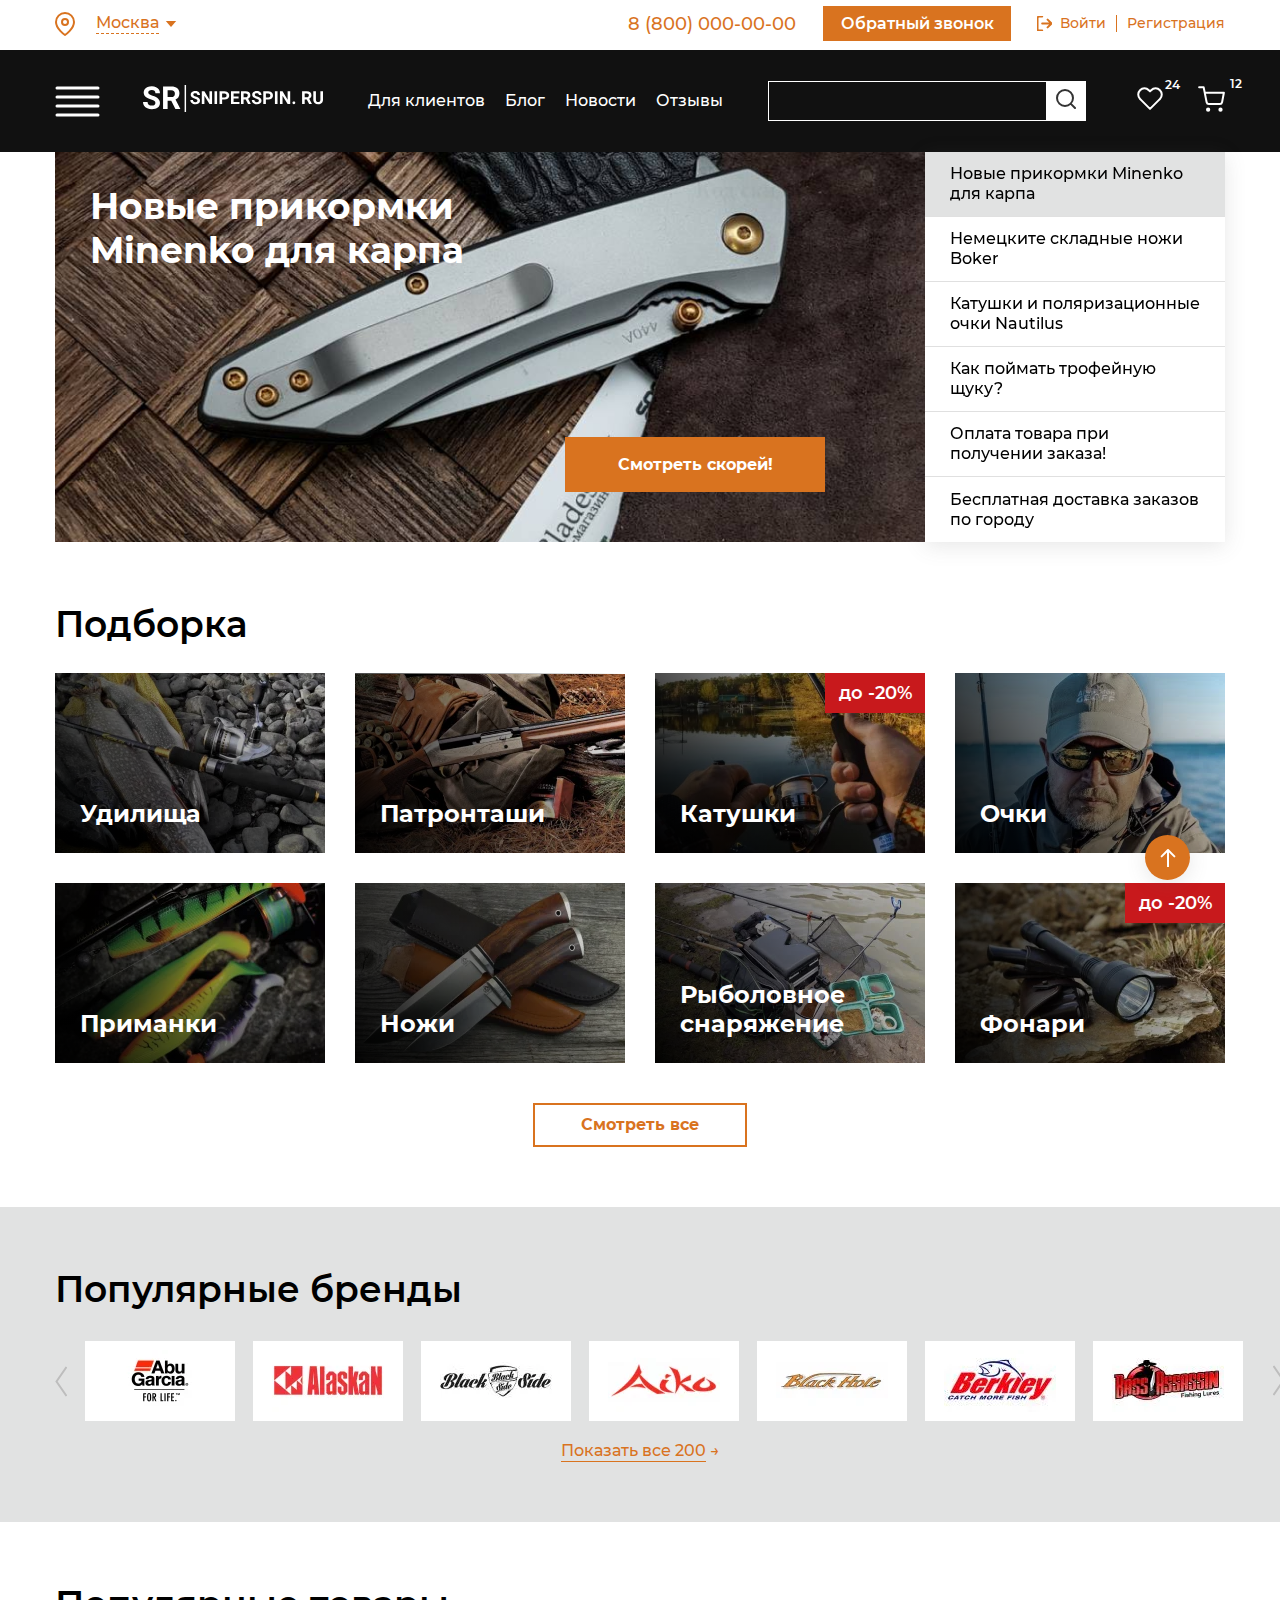
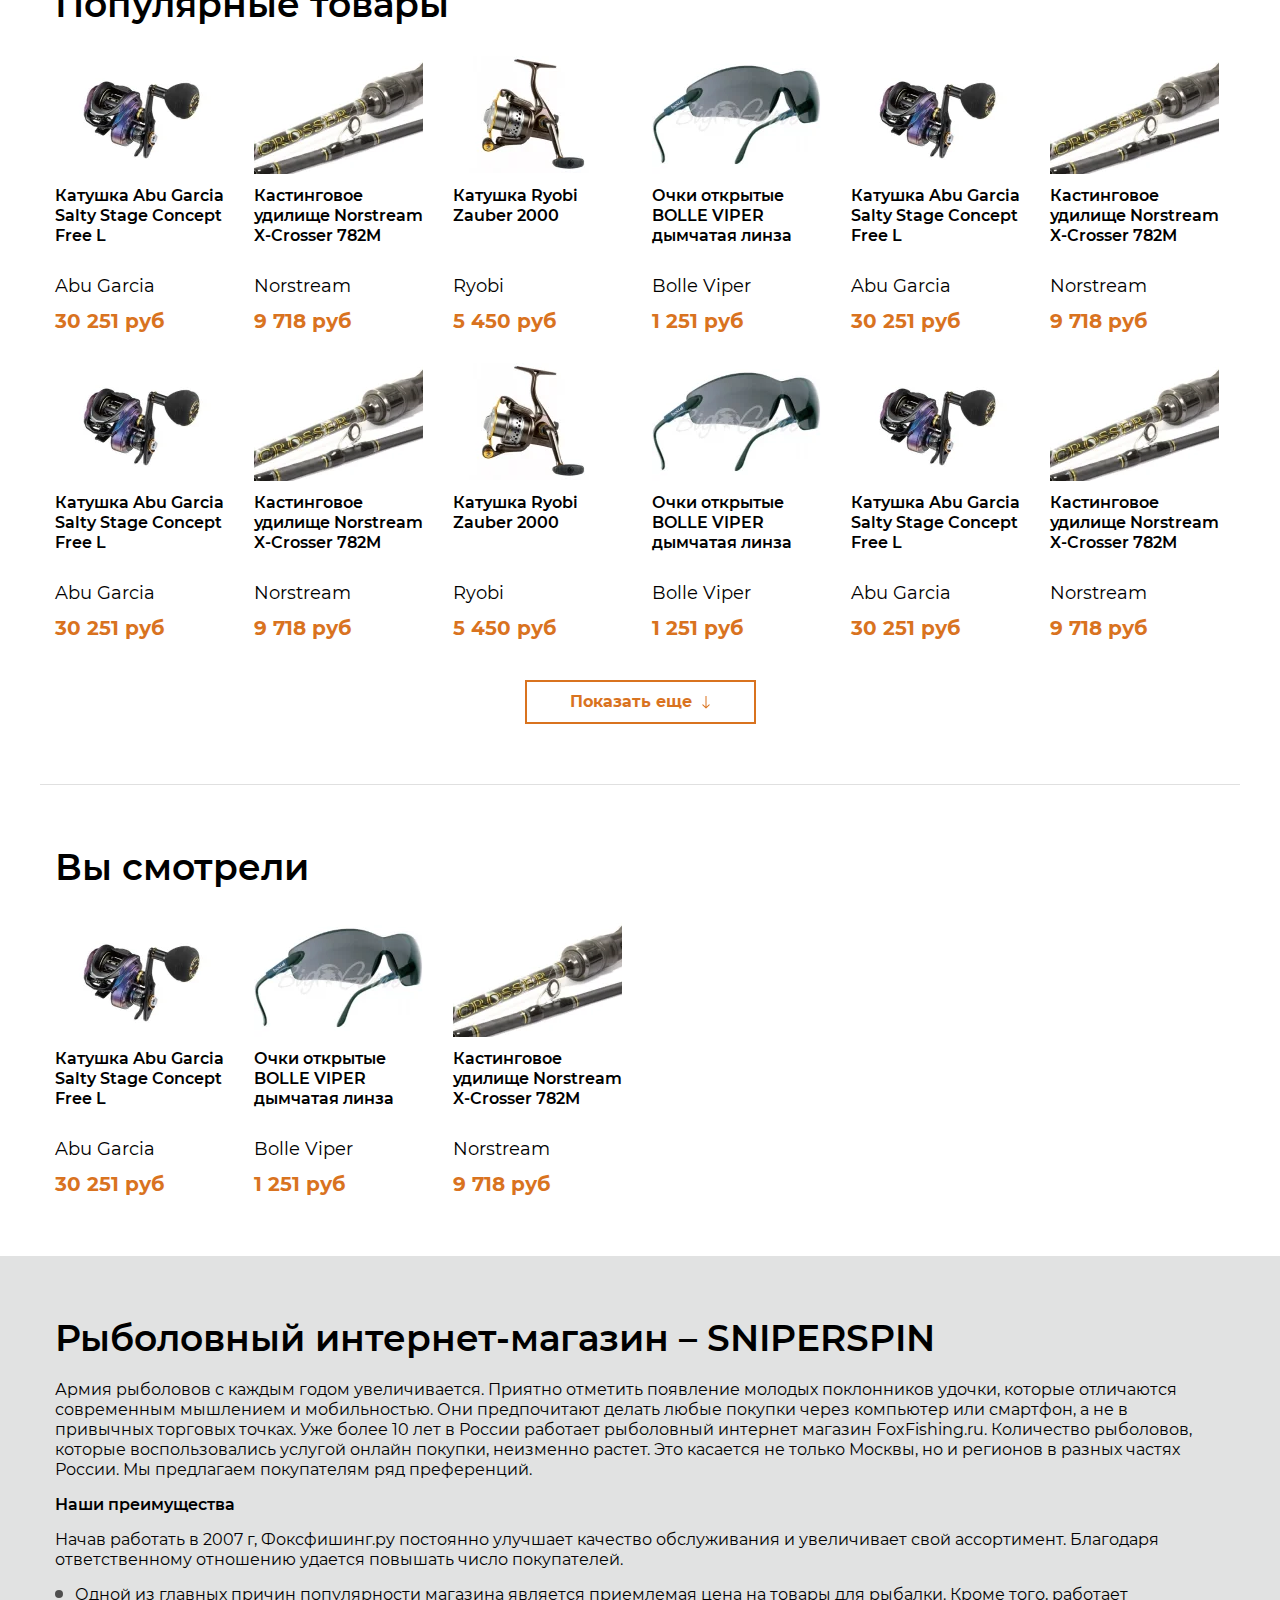
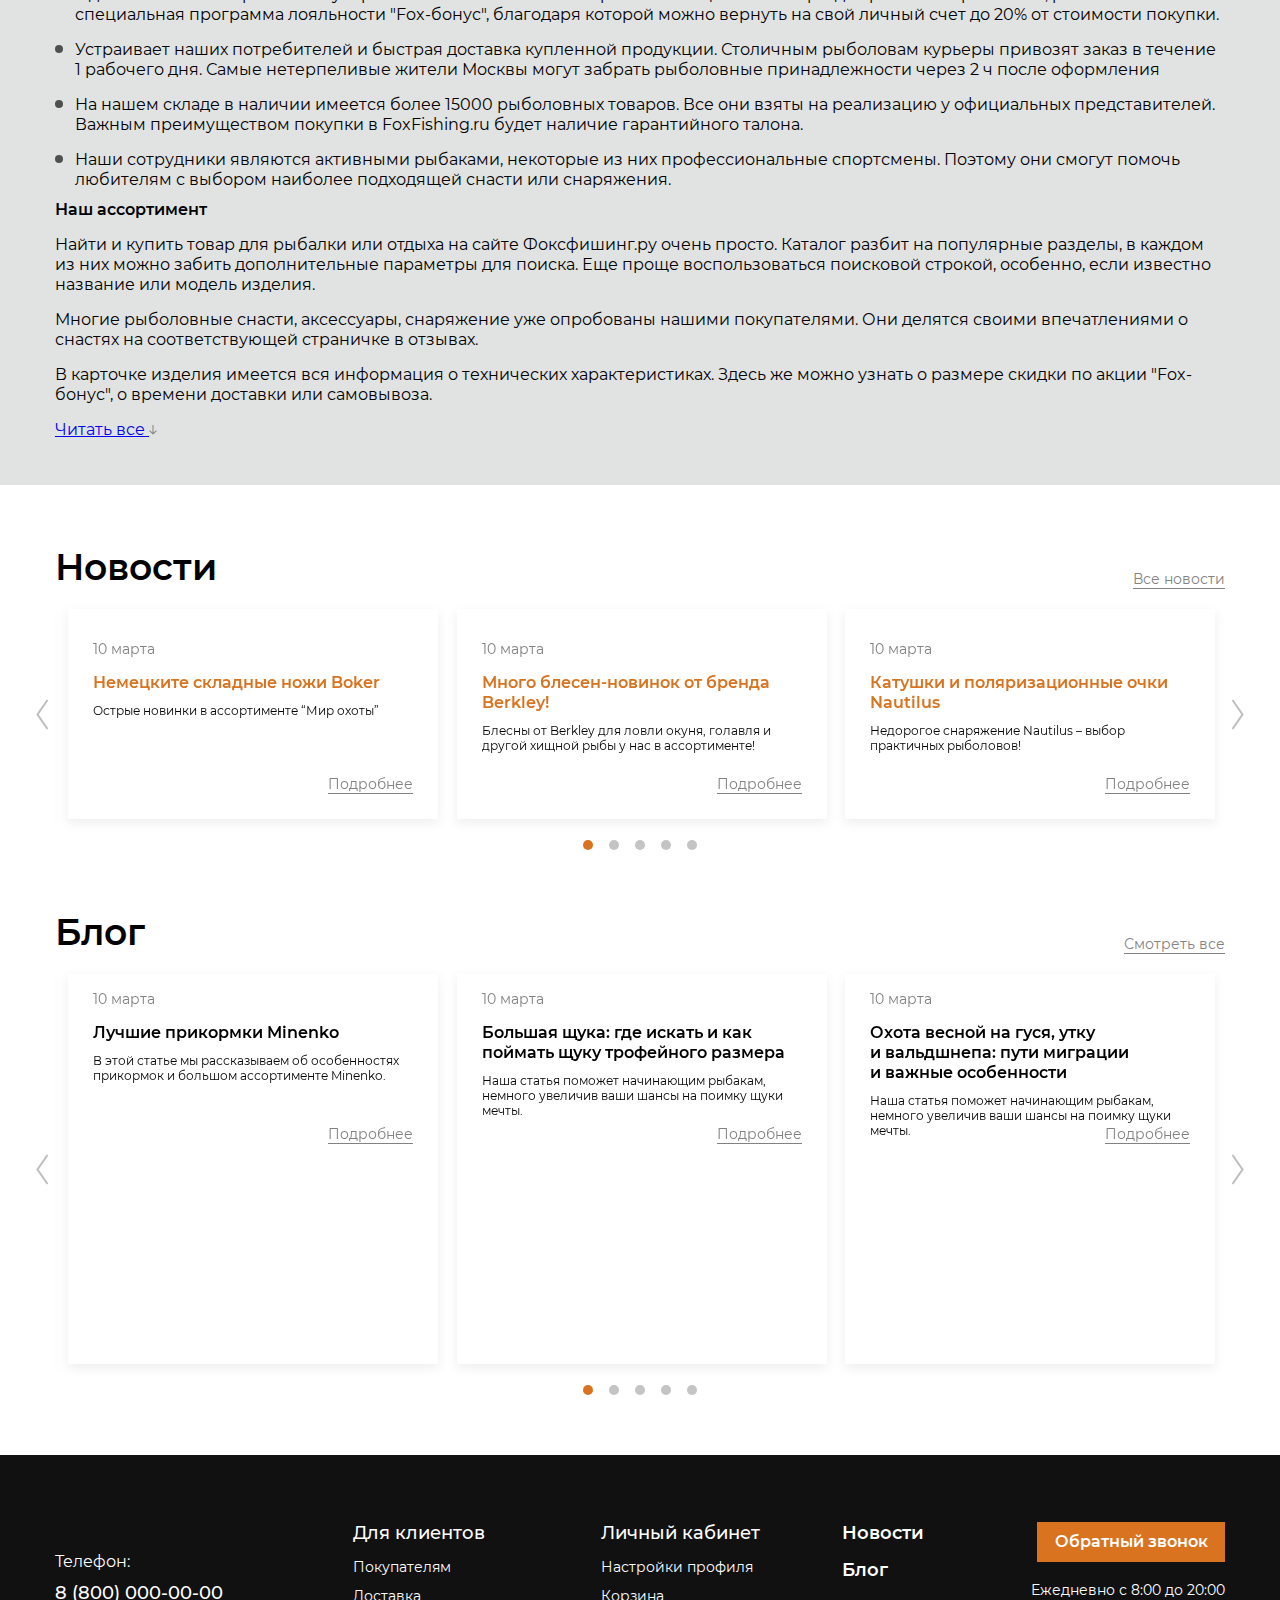
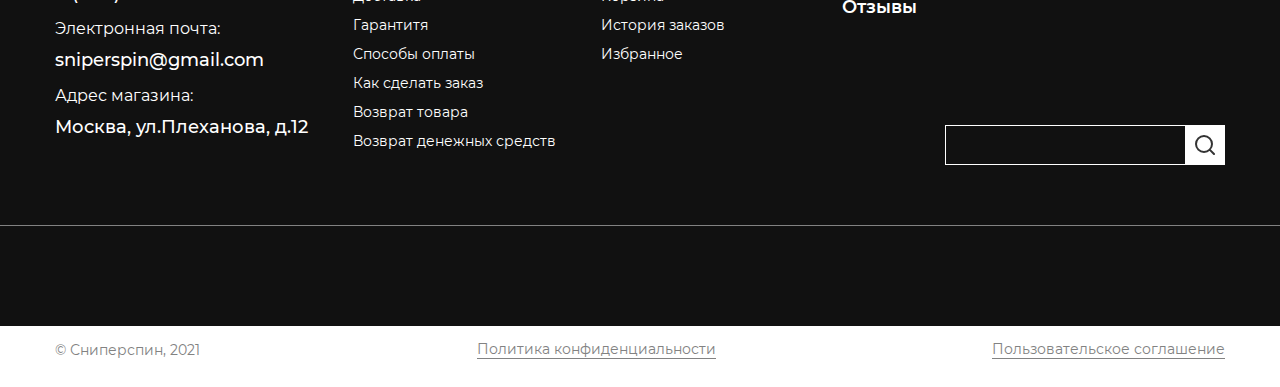
==== commit 41109207: "Добавил шрифты woff2 и сделал некоторую оптимизацию" ====
--- a/app/index.html
+++ b/app/index.html
@@ -61,7 +61,7 @@
 						<span></span>
 					</button>
 					<a href="/" class="logo">
-						<img src="./images/dest/icons/logo.svg" alt="sniperspin">
+						<img loading="lazy" src="./images/dest/icons/logo.svg" alt="sniperspin">
 					</a>
 				</div>
 				<nav class="nav">
@@ -120,11 +120,11 @@
 					<div class="search search--header" id="searchHeader">
 						<form id="searchForm" name="searchForm" class="search__form">
 							<div class="search__item">
-								<input type="text" id="searchHeaderInput" name="searchHeaderInput" class="search__input">
+								<input type="text" id="searchHeaderInput" name="searchHeaderInput" class="search__input" required>
 								<button type="submit" class="search__btn" id="searchSubmit">
 									<picture class="intro__img__pfroffesional">
 										<source srcset="./images/dest/icons/search__btn.svg" media="(max-width: 1199px)" />
-										<img src="./images/dest/icons/search.svg" class="search__icon" alt="search">
+										<img loading="lazy" src="./images/dest/icons/search.svg" class="search__icon" alt="search">
 									</picture>
 
 								</button>
@@ -132,15 +132,15 @@
 						</form>
 					</div>
 					<button type="button" class="search__open__btn no-xl md" id="openSearch">
-						<img src="./images/dest/icons/search__btn.svg" alt="search">
+						<img loading="lazy" src="./images/dest/icons/search__btn.svg" alt="search">
 					</button>
 					<div class="header__btns">
 						<a href="#" class="header__btns__item">
-							<img src="./images/dest/icons/heart.svg" alt="heart" class="header__btns__icon">
+							<img loading="lazy" src="./images/dest/icons/heart.svg" alt="heart" class="header__btns__icon">
 							<span class="header__btns__value">24</span>
 						</a>
 						<a href="#" class="header__btns__item">
-							<img src="./images/dest/icons/cart.svg" alt="cart" class="header__btns__icon">
+							<img loading="lazy" src="./images/dest/icons/cart.svg" alt="cart" class="header__btns__icon">
 							<span class="header__btns__value">12</span>
 						</a>
 					</div>
@@ -635,7 +635,7 @@
 				<div class="intro__inner">
 					<div class="intro__slides" id="introSlider">
 						<div class="intro__slide" id="introSlide-1">
-							<img src="./images/dest/intro/banner.png" alt="banner" class="intro__slide__img">
+							<img loading="lazy" src="./images/dest/intro/banner.png" alt="banner" class="intro__slide__img">
 							<h2 class="intro__slide__title">
 								Новые прикормки<br> Minenko для карпа
 							</h2>
@@ -644,7 +644,7 @@
 							</a>
 						</div>
 						<div class="intro__slide intro__slide--active" id="introSlide-2">
-							<img src="./images/dest/intro/banner.png" alt="banner" class="intro__slide__img">
+							<img loading="lazy" src="./images/dest/intro/banner.png" alt="banner" class="intro__slide__img">
 							<h2 class="intro__slide__title">
 								Новая коллекция<br> уже в продаже
 							</h2>
@@ -653,7 +653,7 @@
 							</a>
 						</div>
 						<div class="intro__slide" id="introSlide-3">
-							<img src="./images/dest/intro/banner.png" alt="banner" class="intro__slide__img">
+							<img loading="lazy" src="./images/dest/intro/banner.png" alt="banner" class="intro__slide__img">
 							<h2 class="intro__slide__title">
 								Катушки и поляризационные<br> очки Nautilus
 							</h2>
@@ -662,7 +662,7 @@
 							</a>
 						</div>
 						<div class="intro__slide" id="introSlide-4">
-							<img src="./images/dest/intro/banner.png" alt="banner" class="intro__slide__img">
+							<img loading="lazy" src="./images/dest/intro/banner.png" alt="banner" class="intro__slide__img">
 							<h2 class="intro__slide__title">
 								Как поймать<br> трофейную щуку?
 							</h2>
@@ -671,7 +671,7 @@
 							</a>
 						</div>
 						<div class="intro__slide" id="introSlide-5">
-							<img src="./images/dest/intro/banner.png" alt="banner" class="intro__slide__img">
+							<img loading="lazy" src="./images/dest/intro/banner.png" alt="banner" class="intro__slide__img">
 							<h2 class="intro__slide__title">
 								Оплата товара при<br> получении заказа!
 							</h2>
@@ -680,7 +680,7 @@
 							</a>
 						</div>
 						<div class="intro__slide" id="introSlide-6">
-							<img src="./images/dest/intro/banner.png" alt="banner" class="intro__slide__img">
+							<img loading="lazy" src="./images/dest/intro/banner.png" alt="banner" class="intro__slide__img">
 							<h2 class="intro__slide__title">
 								Бесплатная доставка<br> заказов по городу
 							</h2>
@@ -732,7 +732,7 @@
 									media="(max-width: 1199px)" />
 								<source srcset="./images/dest/compilation/1--tablet.png" media="(max-width: 1199px)" />
 								<source type="image/webp" srcset="./images/dest/compilation/1.webp">
-								<img src="./images/dest/compilation/1.png" alt="img" class="compilation__img">
+								<img loading="lazy" src="./images/dest/compilation/1.png" alt="img" class="compilation__img">
 							</picture>
 							<div class="compilation__mask"></div>
 							<h3 class="compilation__inner__title">
@@ -749,7 +749,7 @@
 									media="(max-width: 1199px)" />
 								<source srcset="./images/dest/compilation/2--tablet.png" media="(max-width: 1199px)" />
 								<source type="image/webp" srcset="./images/dest/compilation/2.webp">
-								<img src="./images/dest/compilation/2.png" alt="img" class="compilation__img">
+								<img loading="lazy" src="./images/dest/compilation/2.png" alt="img" class="compilation__img">
 							</picture>
 							<div class="compilation__mask"></div>
 							<h3 class="compilation__inner__title">
@@ -766,7 +766,7 @@
 									media="(max-width: 1199px)" />
 								<source srcset="./images/dest/compilation/3--tablet.png" media="(max-width: 1199px)" />
 								<source type="image/webp" srcset="./images/dest/compilation/3.webp">
-								<img src="./images/dest/compilation/3.png" alt="img" class="compilation__img">
+								<img loading="lazy" src="./images/dest/compilation/3.png" alt="img" class="compilation__img">
 							</picture>
 							<div class="compilation__mask"></div>
 							<span class="compilation__sale">
@@ -786,7 +786,7 @@
 									media="(max-width: 1199px)" />
 								<source srcset="./images/dest/compilation/4--tablet.png" media="(max-width: 1199px)" />
 								<source type="image/webp" srcset="./images/dest/compilation/4.webp">
-								<img src="./images/dest/compilation/4.png" alt="img" class="compilation__img">
+								<img loading="lazy" src="./images/dest/compilation/4.png" alt="img" class="compilation__img">
 							</picture>
 							<div class="compilation__mask"></div>
 							<h3 class="compilation__inner__title">
@@ -803,7 +803,7 @@
 									media="(max-width: 1199px)" />
 								<source srcset="./images/dest/compilation/5--tablet.png" media="(max-width: 1199px)" />
 								<source type="image/webp" srcset="./images/dest/compilation/5.webp">
-								<img src="./images/dest/compilation/5.png" alt="img" class="compilation__img">
+								<img loading="lazy" src="./images/dest/compilation/5.png" alt="img" class="compilation__img">
 							</picture>
 							<div class="compilation__mask"></div>
 							<h3 class="compilation__inner__title">
@@ -820,7 +820,7 @@
 									media="(max-width: 1199px)" />
 								<source srcset="./images/dest/compilation/6--tablet.png" media="(max-width: 1199px)" />
 								<source type="image/webp" srcset="./images/dest/compilation/6.webp">
-								<img src="./images/dest/compilation/6.png" alt="img" class="compilation__img">
+								<img loading="lazy" src="./images/dest/compilation/6.png" alt="img" class="compilation__img">
 							</picture>
 							<div class="compilation__mask"></div>
 							<h3 class="compilation__inner__title">
@@ -837,7 +837,7 @@
 									media="(max-width: 1199px)" />
 								<source srcset="./images/dest/compilation/7--tablet.png" media="(max-width: 1199px)" />
 								<source type="image/webp" srcset="./images/dest/compilation/7.webp">
-								<img src="./images/dest/compilation/7.png" alt="img" class="compilation__img">
+								<img loading="lazy" src="./images/dest/compilation/7.png" alt="img" class="compilation__img">
 							</picture>
 							<div class="compilation__mask"></div>
 							<h3 class="compilation__inner__title">
@@ -854,7 +854,7 @@
 									media="(max-width: 1199px)" />
 								<source srcset="./images/dest/compilation/8--tablet.png" media="(max-width: 1199px)" />
 								<source type="image/webp" srcset="./images/dest/compilation/8.webp">
-								<img src="./images/dest/compilation/8.png" alt="img" class="compilation__img">
+								<img loading="lazy" src="./images/dest/compilation/8.png" alt="img" class="compilation__img">
 							</picture>
 							<div class="compilation__mask"></div>
 							<span class="compilation__sale">
@@ -893,49 +893,49 @@
 						<div class="brands__slide">
 							<picture decoding="async">
 								<source type="image/webp" srcset="./images/dest/brands/1.webp">
-								<img src="./images/dest/brands/1.png" alt="brand" class="brands__img">
+								<img loading="lazy" src="./images/dest/brands/1.png" alt="brand" class="brands__img">
 							</picture>
 						</div>
 						<div class="brands__slide">
 							<picture decoding="async">
 								<source type="image/webp" srcset="./images/dest/brands/2.webp">
-								<img src="./images/dest/brands/2.png" alt="brand" class="brands__img">
+								<img loading="lazy" src="./images/dest/brands/2.png" alt="brand" class="brands__img">
 							</picture>
 						</div>
 						<div class="brands__slide">
 							<picture decoding="async">
 								<source type="image/webp" srcset="./images/dest/brands/3.webp">
-								<img src="./images/dest/brands/3.png" alt="brand" class="brands__img">
+								<img loading="lazy" src="./images/dest/brands/3.png" alt="brand" class="brands__img">
 							</picture>
 						</div>
 						<div class="brands__slide">
 							<picture decoding="async">
 								<source type="image/webp" srcset="./images/dest/brands/4.webp">
-								<img src="./images/dest/brands/4.png" alt="brand" class="brands__img">
+								<img loading="lazy" src="./images/dest/brands/4.png" alt="brand" class="brands__img">
 							</picture>
 						</div>
 						<div class="brands__slide">
 							<picture decoding="async">
 								<source type="image/webp" srcset="./images/dest/brands/5.webp">
-								<img src="./images/dest/brands/5.png" alt="brand" class="brands__img">
+								<img loading="lazy" src="./images/dest/brands/5.png" alt="brand" class="brands__img">
 							</picture>
 						</div>
 						<div class="brands__slide">
 							<picture decoding="async">
 								<source type="image/webp" srcset="./images/dest/brands/6.webp">
-								<img src="./images/dest/brands/6.png" alt="brand" class="brands__img">
+								<img loading="lazy" src="./images/dest/brands/6.png" alt="brand" class="brands__img">
 							</picture>
 						</div>
 						<div class="brands__slide">
 							<picture decoding="async">
 								<source type="image/webp" srcset="./images/dest/brands/7.webp">
-								<img src="./images/dest/brands/7.png" alt="brand" class="brands__img">
+								<img loading="lazy" src="./images/dest/brands/7.png" alt="brand" class="brands__img">
 							</picture>
 						</div>
 						<div class="brands__slide">
 							<picture decoding="async">
 								<source type="image/webp" srcset="./images/dest/brands/2.webp">
-								<img src="./images/dest/brands/2.png" alt="brand" class="brands__img">
+								<img loading="lazy" src="./images/dest/brands/2.png" alt="brand" class="brands__img">
 							</picture>
 						</div>
 					</div>
@@ -962,299 +962,299 @@
 				<div class="popular__inner">
 
 					<a href="#" class="popular__item">
-						<span class="popular__item__top">
+						<div class="popular__item__top">
 							<picture decoding="async">
 								<source type="image/webp" srcset="./images/dest/products/1--mobile.webp" media="(max-width: 767px)" />
 								<source srcset="./images/dest/products/1--mobile.png" media="(max-width: 767px)" />
 								<source type="image/webp" srcset="./images/dest/products/1--tablet.webp" media="(max-width: 1199px)" />
 								<source srcset="./images/dest/products/1--tablet.png" media="(max-width: 1199px)" />
 								<source type="image/webp" srcset="./images/dest/products/1.webp">
-								<img src="./images/dest/products/1.png" alt="product" class="popular__img">
+								<img loading="lazy" src="./images/dest/products/1.png" alt="product" class="popular__img">
 							</picture>
 							<h3 class="popular__inner__title">
 								Катушка Abu Garcia Salty Stage Concept Free L
 							</h3>
-						</span>
-						<span class="popular__item__bot">
+						</div>
+						<div class="popular__item__bot">
 							<p class="popular__description">
 								Abu Garcia
 							</p>
 							<span class="popular__price">
 								30 251 руб
 							</span>
-						</span>
+						</div>
 					</a>
 
 					<a href="#" class="popular__item">
-						<span class="popular__item__top">
+						<div class="popular__item__top">
 							<picture decoding="async">
 								<source type="image/webp" srcset="./images/dest/products/2--mobile.webp" media="(max-width: 767px)" />
 								<source srcset="./images/dest/products/2--mobile.png" media="(max-width: 767px)" />
 								<source type="image/webp" srcset="./images/dest/products/2--tablet.webp" media="(max-width: 1199px)" />
 								<source srcset="./images/dest/products/2--tablet.png" media="(max-width: 1199px)" />
 								<source type="image/webp" srcset="./images/dest/products/2.webp">
-								<img src="./images/dest/products/2.png" alt="product" class="popular__img">
+								<img loading="lazy" src="./images/dest/products/2.png" alt="product" class="popular__img">
 							</picture>
 
 							<h3 class="popular__inner__title">
 								Кастинговое удилище Norstream X-Crosser 782M
 							</h3>
-						</span>
-						<span class="popular__item__bot">
+						</div>
+						<div class="popular__item__bot">
 							<p class="popular__description">
 								Norstream
 							</p>
 							<span class="popular__price">
 								9 718 руб
 							</span>
-						</span>
+						</div>
 					</a>
 
 					<a href="#" class="popular__item">
-						<span class="popular__item__top">
+						<div class="popular__item__top">
 							<picture decoding="async">
 								<source type="image/webp" srcset="./images/dest/products/3--mobile.webp" media="(max-width: 767px)" />
 								<source srcset="./images/dest/products/3--mobile.png" media="(max-width: 767px)" />
 								<source type="image/webp" srcset="./images/dest/products/3--tablet.webp" media="(max-width: 1199px)" />
 								<source srcset="./images/dest/products/3--tablet.png" media="(max-width: 1199px)" />
 								<source type="image/webp" srcset="./images/dest/products/3.webp">
-								<img src="./images/dest/products/3.png" alt="product" class="popular__img">
+								<img loading="lazy" src="./images/dest/products/3.png" alt="product" class="popular__img">
 							</picture>
 
 							<h3 class="popular__inner__title">
 								Катушка Ryobi Zauber 2000
 							</h3>
-						</span>
-						<span class="popular__item__bot">
+						</div>
+						<div class="popular__item__bot">
 							<p class="popular__description">
 								Ryobi
 							</p>
 							<span class="popular__price">
 								5 450 руб
 							</span>
-						</span>
+						</div>
 					</a>
 
 					<a href="#" class="popular__item">
-						<span class="popular__item__top">
+						<div class="popular__item__top">
 							<picture decoding="async">
 								<source type="image/webp" srcset="./images/dest/products/4--mobile.webp" media="(max-width: 767px)" />
 								<source srcset="./images/dest/products/4--mobile.png" media="(max-width: 767px)" />
 								<source type="image/webp" srcset="./images/dest/products/4--tablet.webp" media="(max-width: 1199px)" />
 								<source srcset="./images/dest/products/4--tablet.png" media="(max-width: 1199px)" />
 								<source type="image/webp" srcset="./images/dest/products/4.webp">
-								<img src="./images/dest/products/4.png" alt="product" class="popular__img">
+								<img loading="lazy" src="./images/dest/products/4.png" alt="product" class="popular__img">
 							</picture>
 
 							<h3 class="popular__inner__title">
 								Очки открытые BOLLE VIPER дымчатая линза
 							</h3>
-						</span>
-						<span class="popular__item__bot">
+						</div>
+						<div class="popular__item__bot">
 							<p class="popular__description">
 								Bolle Viper
 							</p>
 							<span class="popular__price">
 								1 251 руб
 							</span>
-						</span>
+						</div>
 					</a>
 
 					<a href="#" class="popular__item">
-						<span class="popular__item__top">
+						<div class="popular__item__top">
 							<picture decoding="async">
 								<source type="image/webp" srcset="./images/dest/products/1--mobile.webp" media="(max-width: 767px)" />
 								<source srcset="./images/dest/products/1--mobile.png" media="(max-width: 767px)" />
 								<source type="image/webp" srcset="./images/dest/products/1--tablet.webp" media="(max-width: 1199px)" />
 								<source srcset="./images/dest/products/1--tablet.png" media="(max-width: 1199px)" />
 								<source type="image/webp" srcset="./images/dest/products/1.webp">
-								<img src="./images/dest/products/1.png" alt="product" class="popular__img">
+								<img loading="lazy" src="./images/dest/products/1.png" alt="product" class="popular__img">
 							</picture>
 							<h3 class="popular__inner__title">
 								Катушка Abu Garcia Salty Stage Concept Free L
 							</h3>
-						</span>
-						<span class="popular__item__bot">
+						</div>
+						<div class="popular__item__bot">
 							<p class="popular__description">
 								Abu Garcia
 							</p>
 							<span class="popular__price">
 								30 251 руб
 							</span>
-						</span>
+						</div>
 					</a>
 
 					<a href="#" class="popular__item">
-						<span class="popular__item__top">
+						<div class="popular__item__top">
 							<picture decoding="async">
 								<source type="image/webp" srcset="./images/dest/products/2--mobile.webp" media="(max-width: 767px)" />
 								<source srcset="./images/dest/products/2--mobile.png" media="(max-width: 767px)" />
 								<source type="image/webp" srcset="./images/dest/products/2--tablet.webp" media="(max-width: 1199px)" />
 								<source srcset="./images/dest/products/2--tablet.png" media="(max-width: 1199px)" />
 								<source type="image/webp" srcset="./images/dest/products/2.webp">
-								<img src="./images/dest/products/2.png" alt="product" class="popular__img">
+								<img loading="lazy" src="./images/dest/products/2.png" alt="product" class="popular__img">
 							</picture>
 
 							<h3 class="popular__inner__title">
 								Кастинговое удилище Norstream X-Crosser 782M
 							</h3>
-						</span>
-						<span class="popular__item__bot">
+						</div>
+						<div class="popular__item__bot">
 							<p class="popular__description">
 								Norstream
 							</p>
 							<span class="popular__price">
 								9 718 руб
 							</span>
-						</span>
+						</div>
 					</a>
 
 					<a href="#" class="popular__item">
-						<span class="popular__item__top">
+						<div class="popular__item__top">
 							<picture decoding="async">
 								<source type="image/webp" srcset="./images/dest/products/1--mobile.webp" media="(max-width: 767px)" />
 								<source srcset="./images/dest/products/1--mobile.png" media="(max-width: 767px)" />
 								<source type="image/webp" srcset="./images/dest/products/1--tablet.webp" media="(max-width: 1199px)" />
 								<source srcset="./images/dest/products/1--tablet.png" media="(max-width: 1199px)" />
 								<source type="image/webp" srcset="./images/dest/products/1.webp">
-								<img src="./images/dest/products/1.png" alt="product" class="popular__img">
+								<img loading="lazy" src="./images/dest/products/1.png" alt="product" class="popular__img">
 							</picture>
 							<h3 class="popular__inner__title">
 								Катушка Abu Garcia Salty Stage Concept Free L
 							</h3>
-						</span>
-						<span class="popular__item__bot">
+						</div>
+						<div class="popular__item__bot">
 							<p class="popular__description">
 								Abu Garcia
 							</p>
 							<span class="popular__price">
 								30 251 руб
 							</span>
-						</span>
+						</div>
 					</a>
 
 					<a href="#" class="popular__item">
-						<span class="popular__item__top">
+						<div class="popular__item__top">
 							<picture decoding="async">
 								<source type="image/webp" srcset="./images/dest/products/2--mobile.webp" media="(max-width: 767px)" />
 								<source srcset="./images/dest/products/2--mobile.png" media="(max-width: 767px)" />
 								<source type="image/webp" srcset="./images/dest/products/2--tablet.webp" media="(max-width: 1199px)" />
 								<source srcset="./images/dest/products/2--tablet.png" media="(max-width: 1199px)" />
 								<source type="image/webp" srcset="./images/dest/products/2.webp">
-								<img src="./images/dest/products/2.png" alt="product" class="popular__img">
+								<img loading="lazy" src="./images/dest/products/2.png" alt="product" class="popular__img">
 							</picture>
 
 							<h3 class="popular__inner__title">
 								Кастинговое удилище Norstream X-Crosser 782M
 							</h3>
-						</span>
-						<span class="popular__item__bot">
+						</div>
+						<div class="popular__item__bot">
 							<p class="popular__description">
 								Norstream
 							</p>
 							<span class="popular__price">
 								9 718 руб
 							</span>
-						</span>
+						</div>
 					</a>
 
 					<a href="#" class="popular__item">
-						<span class="popular__item__top">
+						<div class="popular__item__top">
 							<picture decoding="async">
 								<source type="image/webp" srcset="./images/dest/products/3--mobile.webp" media="(max-width: 767px)" />
 								<source srcset="./images/dest/products/3--mobile.png" media="(max-width: 767px)" />
 								<source type="image/webp" srcset="./images/dest/products/3--tablet.webp" media="(max-width: 1199px)" />
 								<source srcset="./images/dest/products/3--tablet.png" media="(max-width: 1199px)" />
 								<source type="image/webp" srcset="./images/dest/products/3.webp">
-								<img src="./images/dest/products/3.png" alt="product" class="popular__img">
+								<img loading="lazy" src="./images/dest/products/3.png" alt="product" class="popular__img">
 							</picture>
 
 							<h3 class="popular__inner__title">
 								Катушка Ryobi Zauber 2000
 							</h3>
-						</span>
-						<span class="popular__item__bot">
+						</div>
+						<div class="popular__item__bot">
 							<p class="popular__description">
 								Ryobi
 							</p>
 							<span class="popular__price">
 								5 450 руб
 							</span>
-						</span>
+						</div>
 					</a>
 
 					<a href="#" class="popular__item">
-						<span class="popular__item__top">
+						<div class="popular__item__top">
 							<picture decoding="async">
 								<source type="image/webp" srcset="./images/dest/products/4--mobile.webp" media="(max-width: 767px)" />
 								<source srcset="./images/dest/products/4--mobile.png" media="(max-width: 767px)" />
 								<source type="image/webp" srcset="./images/dest/products/4--tablet.webp" media="(max-width: 1199px)" />
 								<source srcset="./images/dest/products/4--tablet.png" media="(max-width: 1199px)" />
 								<source type="image/webp" srcset="./images/dest/products/4.webp">
-								<img src="./images/dest/products/4.png" alt="product" class="popular__img">
+								<img loading="lazy" src="./images/dest/products/4.png" alt="product" class="popular__img">
 							</picture>
 
 							<h3 class="popular__inner__title">
 								Очки открытые BOLLE VIPER дымчатая линза
 							</h3>
-						</span>
-						<span class="popular__item__bot">
+						</div>
+						<div class="popular__item__bot">
 							<p class="popular__description">
 								Bolle Viper
 							</p>
 							<span class="popular__price">
 								1 251 руб
 							</span>
-						</span>
+						</div>
 					</a>
 
 					<a href="#" class="popular__item">
-						<span class="popular__item__top">
+						<div class="popular__item__top">
 							<picture decoding="async">
 								<source type="image/webp" srcset="./images/dest/products/1--mobile.webp" media="(max-width: 767px)" />
 								<source srcset="./images/dest/products/1--mobile.png" media="(max-width: 767px)" />
 								<source type="image/webp" srcset="./images/dest/products/1--tablet.webp" media="(max-width: 1199px)" />
 								<source srcset="./images/dest/products/1--tablet.png" media="(max-width: 1199px)" />
 								<source type="image/webp" srcset="./images/dest/products/1.webp">
-								<img src="./images/dest/products/1.png" alt="product" class="popular__img">
+								<img loading="lazy" src="./images/dest/products/1.png" alt="product" class="popular__img">
 							</picture>
 							<h3 class="popular__inner__title">
 								Катушка Abu Garcia Salty Stage Concept Free L
 							</h3>
-						</span>
-						<span class="popular__item__bot">
+						</div>
+						<div class="popular__item__bot">
 							<p class="popular__description">
 								Abu Garcia
 							</p>
 							<span class="popular__price">
 								30 251 руб
 							</span>
-						</span>
+						</div>
 					</a>
 
 					<a href="#" class="popular__item">
-						<span class="popular__item__top">
+						<div class="popular__item__top">
 							<picture decoding="async">
 								<source type="image/webp" srcset="./images/dest/products/2--mobile.webp" media="(max-width: 767px)" />
 								<source srcset="./images/dest/products/2--mobile.png" media="(max-width: 767px)" />
 								<source type="image/webp" srcset="./images/dest/products/2--tablet.webp" media="(max-width: 1199px)" />
 								<source srcset="./images/dest/products/2--tablet.png" media="(max-width: 1199px)" />
 								<source type="image/webp" srcset="./images/dest/products/2.webp">
-								<img src="./images/dest/products/2.png" alt="product" class="popular__img">
+								<img loading="lazy" src="./images/dest/products/2.png" alt="product" class="popular__img">
 							</picture>
 
 							<h3 class="popular__inner__title">
 								Кастинговое удилище Norstream X-Crosser 782M
 							</h3>
-						</span>
-						<span class="popular__item__bot">
+						</div>
+						<div class="popular__item__bot">
 							<p class="popular__description">
 								Norstream
 							</p>
 							<span class="popular__price">
 								9 718 руб
 							</span>
-						</span>
+						</div>
 					</a>
 
 				</div>
@@ -1262,7 +1262,7 @@
 				<div class="popular__btn__wrapper">
 					<a href="#" class="btn btn--outline btn--flex popular__btn">
 						Показать еще
-						<img src="./images/dest/icons/btn__arrow.svg" alt="arrow" class="btn__icon">
+						<img loading="lazy" src="./images/dest/icons/btn__arrow.svg" alt="arrow" class="btn__icon">
 					</a>
 				</div>
 			</div>
@@ -1278,77 +1278,77 @@
 				<div class="popular__inner">
 
 					<a href="#" class="popular__item">
-						<span class="popular__item__top">
+						<div class="popular__item__top">
 							<picture decoding="async">
 								<source type="image/webp" srcset="./images/dest/products/1--mobile.webp" media="(max-width: 767px)" />
 								<source srcset="./images/dest/products/1--mobile.png" media="(max-width: 767px)" />
 								<source type="image/webp" srcset="./images/dest/products/1--tablet.webp" media="(max-width: 1199px)" />
 								<source srcset="./images/dest/products/1--tablet.png" media="(max-width: 1199px)" />
 								<source type="image/webp" srcset="./images/dest/products/1.webp">
-								<img src="./images/dest/products/1.png" alt="product" class="popular__img">
+								<img loading="lazy" src="./images/dest/products/1.png" alt="product" class="popular__img">
 							</picture>
 							<h3 class="popular__inner__title">
 								Катушка Abu Garcia Salty Stage Concept Free L
 							</h3>
-						</span>
-						<span class="popular__item__bot">
+						</div>
+						<div class="popular__item__bot">
 							<p class="popular__description">
 								Abu Garcia
 							</p>
 							<span class="popular__price">
 								30 251 руб
 							</span>
-						</span>
+						</div>
 					</a>
 
 					<a href="#" class="popular__item">
-						<span class="popular__item__top">
+						<div class="popular__item__top">
 							<picture decoding="async">
 								<source type="image/webp" srcset="./images/dest/products/4--mobile.webp" media="(max-width: 767px)" />
 								<source srcset="./images/dest/products/4--mobile.png" media="(max-width: 767px)" />
 								<source type="image/webp" srcset="./images/dest/products/4--tablet.webp" media="(max-width: 1199px)" />
 								<source srcset="./images/dest/products/4--tablet.png" media="(max-width: 1199px)" />
 								<source type="image/webp" srcset="./images/dest/products/4.webp">
-								<img src="./images/dest/products/4.png" alt="product" class="popular__img">
+								<img loading="lazy" src="./images/dest/products/4.png" alt="product" class="popular__img">
 							</picture>
 
 							<h3 class="popular__inner__title">
 								Очки открытые BOLLE VIPER дымчатая линза
 							</h3>
-						</span>
-						<span class="popular__item__bot">
+						</div>
+						<div class="popular__item__bot">
 							<p class="popular__description">
 								Bolle Viper
 							</p>
 							<span class="popular__price">
 								1 251 руб
 							</span>
-						</span>
+						</div>
 					</a>
 
 					<a href="#" class="popular__item">
-						<span class="popular__item__top">
+						<div class="popular__item__top">
 							<picture decoding="async">
 								<source type="image/webp" srcset="./images/dest/products/2--mobile.webp" media="(max-width: 767px)" />
 								<source srcset="./images/dest/products/2--mobile.png" media="(max-width: 767px)" />
 								<source type="image/webp" srcset="./images/dest/products/2--tablet.webp" media="(max-width: 1199px)" />
 								<source srcset="./images/dest/products/2--tablet.png" media="(max-width: 1199px)" />
 								<source type="image/webp" srcset="./images/dest/products/2.webp">
-								<img src="./images/dest/products/2.png" alt="product" class="popular__img">
+								<img loading="lazy" src="./images/dest/products/2.png" alt="product" class="popular__img">
 							</picture>
 
 							<h3 class="popular__inner__title">
 								Кастинговое удилище Norstream X-Crosser 782M
 							</h3>
-						</span>
-						<span class="popular__item__bot">
+						</div>
+						<div class="popular__item__bot">
 							<p class="popular__description">
 								Norstream
 							</p>
 							<span class="popular__price">
 								9 718 руб
 							</span>
-						</span>
+						</div>
 					</a>
 
 				</div>
@@ -1420,7 +1420,7 @@
 				<div class="description__more__wrapper">
 					<a href="#" class="description__more" id="showText">
 						<span>Читать все</span>
-						<img src="./images/dest/icons/arrow__down.svg" alt="arrow">
+						<img loading="lazy" src="./images/dest/icons/arrow__down.svg" alt="arrow">
 					</a>
 				</div>
 			</div>
@@ -1541,7 +1541,7 @@
 						<div class="blog__item">
 							<picture decoding="async">
 								<source type="image/webp" srcset="./images/dest/blog/1.webp">
-								<img src="./images/dest/blog/1.png" alt="img" class="blog__img">
+								<img loading="lazy" src="./images/dest/blog/1.png" alt="img" class="blog__img">
 							</picture>
 							<div class="blog__content">
 								<span class="news__date">10 марта</span>
@@ -1556,7 +1556,7 @@
 						<div class="blog__item">
 							<picture decoding="async">
 								<source type="image/webp" srcset="./images/dest/blog/2.webp">
-								<img src="./images/dest/blog/2.png" alt="img" class="blog__img">
+								<img loading="lazy" src="./images/dest/blog/2.png" alt="img" class="blog__img">
 							</picture>
 							<div class="blog__content">
 								<span class="news__date">10 марта</span>
@@ -1572,7 +1572,7 @@
 						<div class="blog__item">
 							<picture decoding="async">
 								<source type="image/webp" srcset="./images/dest/blog/3.webp">
-								<img src="./images/dest/blog/3.png" alt="img" class="blog__img">
+								<img loading="lazy" src="./images/dest/blog/3.png" alt="img" class="blog__img">
 							</picture>
 							<div class="blog__content">
 								<span class="news__date">10 марта</span>
@@ -1589,7 +1589,7 @@
 						<div class="blog__item">
 							<picture decoding="async">
 								<source type="image/webp" srcset="./images/dest/blog/2.webp">
-								<img src="./images/dest/blog/2.png" alt="img" class="blog__img">
+								<img loading="lazy" src="./images/dest/blog/2.png" alt="img" class="blog__img">
 							</picture>
 							<div class="blog__content">
 								<span class="news__date">10 марта</span>
@@ -1605,7 +1605,7 @@
 						<div class="blog__item">
 							<picture decoding="async">
 								<source type="image/webp" srcset="./images/dest/blog/3.webp">
-								<img src="./images/dest/blog/3.png" alt="img" class="blog__img">
+								<img loading="lazy" src="./images/dest/blog/3.png" alt="img" class="blog__img">
 							</picture>
 							<div class="blog__content">
 								<span class="news__date">10 марта</span>
@@ -1644,7 +1644,7 @@
 			<div class="container">
 				<div class="footer__top__inner">
 					<div class="footer__col">
-						<img src="./images/dest/icons/logo__footer.svg" alt="sniperspin" class="footer__logo">
+						<img loading="lazy" src="./images/dest/icons/logo__footer.svg" alt="sniperspin" class="footer__logo">
 						<div class="footer__contact__wrapper">
 							<div class="footer__contact__item">
 								<div class="footer__contact__title">
@@ -1749,11 +1749,11 @@
 						</div>
 						<div class="footer__col__bot">
 							<div class="search search--footer">
-								<form id="searchForm" name="searchForm" class="search__form">
+								<form id="searchForm2" name="searchForm2" class="search__form">
 									<div class="search__item">
-										<input type="text" id="search" name="search" class="search__input">
-										<button type="submit" class="search__btn" id="searchSubmit">
-											<img src="./images/dest/icons/search.svg" class="search__icon" alt="">
+										<input type="text" id="search" name="search" class="search__input" required>
+										<button type="submit" class="search__btn" id="searchSubmit2">
+											<img loading="lazy" src="./images/dest/icons/search.svg" class="search__icon" alt="">
 										</button>
 									</div>
 								</form>
@@ -1768,28 +1768,28 @@
 			<div class="container">
 				<div class="footer__bot__inner">
 					<div class="footer__logos">
-						<img src="./images/dest/icons/sber.svg" alt="sber" class="footer__bot__logos">
-						<img src="./images/dest/icons/paypal.svg" alt="paypal" class="footer__bot__logos">
-						<img src="./images/dest/icons/maestro.svg" alt="maestro" class="footer__bot__logos">
-						<img src="./images/dest/icons/mastercard.svg" alt="mastercard" class="footer__bot__logos">
-						<img src="./images/dest/icons/wallet.svg" alt="wallet" class="footer__bot__logos">
+						<img loading="lazy" src="./images/dest/icons/sber.svg" alt="sber" class="footer__bot__logos">
+						<img loading="lazy" src="./images/dest/icons/paypal.svg" alt="paypal" class="footer__bot__logos">
+						<img loading="lazy" src="./images/dest/icons/maestro.svg" alt="maestro" class="footer__bot__logos">
+						<img loading="lazy" src="./images/dest/icons/mastercard.svg" alt="mastercard" class="footer__bot__logos">
+						<img loading="lazy" src="./images/dest/icons/wallet.svg" alt="wallet" class="footer__bot__logos">
 					</div>
 
 					<div class="social social--footer">
 						<a href="#" class="social__item">
-							<img src="./images/dest/icons/telegram.svg" alt="telegram" class="social__icon">
+							<img loading="lazy" src="./images/dest/icons/telegram.svg" alt="telegram" class="social__icon">
 						</a>
 						<a href="#" class="social__item">
-							<img src="./images/dest/icons/facebook.svg" alt="facebook" class="social__icon">
+							<img loading="lazy" src="./images/dest/icons/facebook.svg" alt="facebook" class="social__icon">
 						</a>
 						<a href="#" class="social__item">
-							<img src="./images/dest/icons/youtube.svg" alt="youtube" class="social__icon">
+							<img loading="lazy" src="./images/dest/icons/youtube.svg" alt="youtube" class="social__icon">
 						</a>
 						<a href="#" class="social__item">
-							<img src="./images/dest/icons/instagram.svg" alt="instagram" class="social__icon">
+							<img loading="lazy" src="./images/dest/icons/instagram.svg" alt="instagram" class="social__icon">
 						</a>
 						<a href="#" class="social__item">
-							<img src="./images/dest/icons/vk.svg" alt="vk" class="social__icon">
+							<img loading="lazy" src="./images/dest/icons/vk.svg" alt="vk" class="social__icon">
 						</a>
 					</div>
 				</div>
@@ -1830,7 +1830,7 @@
 						Обратный звонок
 					</h3>
 					<button type="button" class="modal__close" id="recallClose">
-						<img src="./images/dest/icons/close.svg" alt="close">
+						<img loading="lazy" src="./images/dest/icons/close.svg" alt="close">
 					</button>
 				</div>
 
@@ -1854,7 +1854,7 @@
 	</div>
 
 	<button type="button" class="button__up" id="buttonUp">
-		<img src="./images/dest/icons/up.svg" alt="up">
+		<img loading="lazy" src="./images/dest/icons/up.svg" alt="up">
 	</button>
 
 	<div class="menu" id="menu">
@@ -1889,7 +1889,7 @@
 
 					<div class="dropdown__item" data-menu="catalogMenu" id="openCatalog">
 						<span class="dropdown__text dropdown__text--flex">
-							<img class="dropdown__text__icon" src="./images/dest/icons/catalog.svg" alt="catalog">
+							<img loading="lazy" class="dropdown__text__icon" src="./images/dest/icons/catalog.svg" alt="catalog">
 							Каталог
 						</span>
 						<button type="button" class="dropdown__arrow">
@@ -1899,12 +1899,12 @@
 
 					<a href="#" class="dropdown__item">
 						<span class="dropdown__text dropdown__text--flex">
-							<img class="dropdown__text__icon" src="./images/dest/icons/heart--orange.svg" alt="heart">
+							<img loading="lazy" class="dropdown__text__icon" src="./images/dest/icons/heart--orange.svg" alt="heart">
 							Избранное
 						</span>
 					</a>
 
-					<div href="#" class="dropdown__item" data-menu="customerMenu">
+					<div class="dropdown__item" data-menu="customerMenu">
 						<span class="dropdown__text">
 							Для клиентов
 						</span>
@@ -1940,19 +1940,19 @@
 				</span>
 				<div class="social social--menu">
 					<a href="#" class="social__item">
-						<img src="./images/dest/icons/telegram--gray.svg" alt="telegram" class="social__icon">
+						<img loading="lazy" src="./images/dest/icons/telegram--gray.svg" alt="telegram" class="social__icon">
 					</a>
 					<a href="#" class="social__item">
-						<img src="./images/dest/icons/facebook--gray.svg" alt="facebook" class="social__icon">
+						<img loading="lazy" src="./images/dest/icons/facebook--gray.svg" alt="facebook" class="social__icon">
 					</a>
 					<a href="#" class="social__item">
-						<img src="./images/dest/icons/youtube--gray.svg" alt="youtube" class="social__icon">
+						<img loading="lazy" src="./images/dest/icons/youtube--gray.svg" alt="youtube" class="social__icon">
 					</a>
 					<a href="#" class="social__item">
-						<img src="./images/dest/icons/instagram--gray.svg" alt="instagram" class="social__icon">
+						<img loading="lazy" src="./images/dest/icons/instagram--gray.svg" alt="instagram" class="social__icon">
 					</a>
 					<a href="#" class="social__item">
-						<img src="./images/dest/icons/vk--gray.svg" alt="vk" class="social__icon">
+						<img loading="lazy" src="./images/dest/icons/vk--gray.svg" alt="vk" class="social__icon">
 					</a>
 				</div>
 			</div>
@@ -1963,7 +1963,7 @@
 		<div class="menu__wrapper">
 			<div class="menu__header">
 				<a href="#" class="menu__back">
-					<img src="./images/dest/icons/back.svg" alt="back" class="menu__back__arrow">
+					<img loading="lazy" src="./images/dest/icons/back.svg" alt="back" class="menu__back__arrow">
 					Назад
 				</a>
 			</div>
@@ -2457,7 +2457,7 @@
 		<div class="menu__wrapper">
 			<div class="menu__header">
 				<a href="#" class="menu__back">
-					<img src="./images/dest/icons/back.svg" alt="back" class="menu__back__arrow">
+					<img loading="lazy" src="./images/dest/icons/back.svg" alt="back" class="menu__back__arrow">
 					Назад
 				</a>
 			</div>
--- a/app/css/app.min.css
+++ b/app/css/app.min.css
@@ -1 +1 @@
-@font-face{font-family:Montserrat;font-style:normal;font-weight:300;src:local("Montserrat"),url(../fonts/Montserrat-Light.ttf) format("truetype")}@font-face{font-family:Montserrat;font-style:normal;font-weight:400;src:local("Montserrat"),url(../fonts/Montserrat-Regular.ttf) format("truetype")}@font-face{font-family:Montserrat;font-style:normal;font-weight:500;src:local("Montserrat"),url(../fonts/Montserrat-Medium.ttf) format("truetype")}@font-face{font-family:Montserrat;font-style:normal;font-weight:600;src:local("Montserrat"),url(../fonts/Montserrat-SemiBold.ttf) format("truetype")}@font-face{font-family:Montserrat;font-style:normal;font-weight:700;src:local("Montserrat"),url(../fonts/Montserrat-Bold.ttf) format("truetype")}@font-face{font-family:Montserrat;font-style:normal;font-weight:900;src:local("Montserrat"),url(../fonts/Montserrat-ExtraBold.ttf) format("truetype")}.no-xl{display:none}@media (max-width:1199px){.no-md{display:none}.md{display:inline-block}}@media (max-width:767px){.no-xs{display:none}.xs{display:inline-block}}*{-webkit-box-sizing:border-box;box-sizing:border-box}a,abbr,acronym,address,applet,article,aside,audio,b,big,blockquote,body,canvas,caption,center,cite,code,dd,del,details,dfn,div,dl,dt,em,embed,fieldset,figcaption,figure,footer,form,h1,h2,h3,h4,h5,h6,header,hgroup,html,i,iframe,img,ins,kbd,label,legend,li,mark,menu,nav,object,ol,output,p,pre,q,ruby,s,samp,section,small,span,strike,strong,sub,summary,sup,table,tbody,td,tfoot,th,thead,time,tr,tt,u,ul,var,video{margin:0;padding:0;border:0;font-size:100%;font:inherit;vertical-align:baseline}article,aside,details,figcaption,figure,footer,header,hgroup,menu,nav,section{display:block}body{line-height:1}ol,ul{list-style:none}blockquote,q{quotes:none}blockquote:after,blockquote:before,q:after,q:before{content:"";content:none}table{border-collapse:collapse;border-spacing:0}html{overflow-x:hidden}img{max-width:100%;height:auto}button{background:0 0;padding:0;border:none;font:inherit;outline:0}input,textarea{outline:0;font:inherit}body{font-family:Montserrat;font-style:normal;font-weight:400;font-size:16px;line-height:20px;color:#000;position:relative;overflow-x:hidden;min-width:320px}.container{width:100%;max-width:1200px;margin:0 auto;padding:0 15px}.btn{font-weight:700;font-size:16px;line-height:20px;background:#d9731f;color:#fff;width:260px;height:55px;display:-webkit-box;display:-ms-flexbox;display:flex;-webkit-box-align:center;-ms-flex-align:center;align-items:center;-webkit-box-pack:center;-ms-flex-pack:center;justify-content:center;text-decoration:none;-webkit-transition:all .2s linear;-o-transition:all .2s linear;transition:all .2s linear;cursor:pointer}.btn:hover{background:#c26315}.btn--outline{border:2px solid #d9731f;color:#d9731f;background:0 0}.btn--outline:hover{color:#fff}.btn--flex{display:-webkit-box;display:-ms-flexbox;display:flex;-webkit-box-align:center;-ms-flex-align:center;align-items:center;-webkit-box-pack:center;-ms-flex-pack:center;justify-content:center}.btn--flex:hover .btn__icon{opacity:0}.btn__icon{margin-left:10px;-webkit-transition:all .2s linear;-o-transition:all .2s linear;transition:all .2s linear}.button__up{width:45px;height:45px;background:#d9731f;display:-webkit-box;display:-ms-flexbox;display:flex;-webkit-box-align:center;-ms-flex-align:center;align-items:center;-webkit-box-pack:center;-ms-flex-pack:center;justify-content:center;border-radius:50%;-webkit-box-shadow:0 4px 20px rgba(92,92,92,.15);box-shadow:0 4px 20px rgba(92,92,92,.15);-webkit-transition:all .2s linear;-o-transition:all .2s linear;transition:all .2s linear;cursor:pointer;position:fixed;bottom:20px;right:7%;z-index:7}.button__up:hover{background:#c26315}.section{margin-bottom:60px}.mask{display:none;position:fixed;top:0;right:0;bottom:0;left:0;width:100%;height:100%;background:rgba(0,0,0,.8);z-index:9}.fixed{overflow:hidden;position:fixed;width:100%;height:100%}.noscroll{position:fixed;width:100%;top:0;left:0;height:100%;overflow-y:scroll!important;z-index:10}@media (max-width:1199px){body{font-size:14px;line-height:17px}.logo img{width:140px;height:21px}.button__up{display:none!important}}@media (max-width:767px){.section{margin-bottom:40px}.logo img{width:120px;height:18.15px}}.subheader{padding-top:6px;padding-bottom:9px}.subheader__inner{display:-webkit-box;display:-ms-flexbox;display:flex;-webkit-box-align:center;-ms-flex-align:center;align-items:center;-webkit-box-pack:justify;-ms-flex-pack:justify;justify-content:space-between}.subheader__location{display:-webkit-box;display:-ms-flexbox;display:flex;-webkit-box-align:center;-ms-flex-align:center;align-items:center;-webkit-box-pack:start;-ms-flex-pack:start;justify-content:flex-start;text-decoration:none}.subheader__location:hover .subheader__location__text{border-color:transparent}.subheader__location__icon{display:inline-block;width:20px;height:24px;background:url(../images/dest/icons/location.svg) no-repeat center;margin-right:21px;-webkit-transition:all .2s linear;-o-transition:all .2s linear;transition:all .2s linear}.subheader__location__text{display:inline-block;color:#d9731f;-webkit-transition:all .2s linear;-o-transition:all .2s linear;transition:all .2s linear;font-weight:500;font-size:16px;line-height:20px;border-bottom:1px dashed #d9731f;margin-right:6px;transition:all .2s linear}.subheader__location__arrow{display:inline-block;width:12px;height:8px;background:url(../images/dest/icons/subheader__arrow.svg) no-repeat center}.subheader__right{display:-webkit-box;display:-ms-flexbox;display:flex;-webkit-box-align:center;-ms-flex-align:center;align-items:center;-webkit-box-pack:end;-ms-flex-pack:end;justify-content:flex-end}.subheader__auth{display:-webkit-box;display:-ms-flexbox;display:flex;-webkit-box-align:center;-ms-flex-align:center;align-items:center;-webkit-box-pack:end;-ms-flex-pack:end;justify-content:flex-end;margin-left:26px}.subheader__auth__item{text-decoration:none;font-weight:500;font-size:14px;line-height:17px;color:#d9731f;-webkit-transition:all .2s linear;-o-transition:all .2s linear;transition:all .2s linear;display:-webkit-box;display:-ms-flexbox;display:flex;-webkit-box-align:center;-ms-flex-align:center;align-items:center;-webkit-box-pack:start;-ms-flex-pack:start;justify-content:flex-start}.subheader__auth__item:hover{color:#c26315}.subheader__auth__item:hover .subheader__auth__icon{background:url(../images/dest/icons/enter--dark.svg) no-repeat center}.subheader__auth__icon{display:inline-block;width:15px;height:15px;background:url(../images/dest/icons/enter.svg) no-repeat center;-webkit-transition:all .2s linear;-o-transition:all .2s linear;transition:all .2s linear;margin-right:8px}.subheader__auth__line{height:17px;width:1px;background:#d9731f;margin:0 10px}.subheader__btn{width:188px;height:35px;margin-left:27px;font-weight:600;font-size:16px;line-height:20px}.subheader__phone{text-decoration:none;font-weight:500;font-size:18px;line-height:22px;color:#d9731f;-webkit-transition:all .2s linear;-o-transition:all .2s linear;transition:all .2s linear}.subheader__phone:hover{color:#c26315}@media (max-width:1199px){.subheader__location__icon{width:17px;height:20px;background:url(../images/dest/icons/location--tablet.svg) no-repeat center}.subheader__location__text{font-weight:500;font-size:14px;line-height:17px;margin-right:8px;padding:0 1px}.subheader__phone{font-weight:500;font-size:16px;line-height:20px}.subheader__btn{margin-left:45px}.subheader__auth__item{font-weight:500;font-size:12px;line-height:15px}}@media (max-width:767px){.subheader{display:none}.subheader__locaion__description{display:inline-block;font-weight:500;font-size:14px;line-height:17px;color:#828282;margin-right:5px}.subheader__location__text{font-weight:500;font-size:14px;line-height:17px;color:#828282;border-color:#828282}.subheader__location__arrow{background:url(../images/dest/icons/subheader__arrow--gray.svg) no-repeat center}.subheader__auth{margin-left:0}.subheader__auth__item{font-weight:500;font-size:12px;line-height:15px;color:#828282}.subheader__auth__item:hover .subheader__auth__icon{background:url(../images/dest/icons/enter--mobile.svg) no-repeat center}.subheader__auth__line{background:#828282}.subheader__auth__icon{margin-right:9px;width:14px;height:14px;background:url(../images/dest/icons/enter--mobile.svg) no-repeat center}}.header{background:#111;padding:31px 0}.header .container{position:relative}.header__inner{display:-webkit-box;display:-ms-flexbox;display:flex;-webkit-box-align:center;-ms-flex-align:center;align-items:center;-webkit-box-pack:justify;-ms-flex-pack:justify;justify-content:space-between}.header__left{display:-webkit-box;display:-ms-flexbox;display:flex;-webkit-box-align:center;-ms-flex-align:center;align-items:center;-webkit-box-pack:start;-ms-flex-pack:start;justify-content:flex-start}.header__burger{margin-right:43px;cursor:pointer;-webkit-transition:all .2s linear;-o-transition:all .2s linear;transition:all .2s linear}.header__burger span{display:block;width:45px;height:33px;background:url(../images/dest/icons/burger.svg) no-repeat center;-webkit-transition:all .2s linear;-o-transition:all .2s linear;transition:all .2s linear}.header__burger:hover{opacity:.7}.header__right{display:-webkit-box;display:-ms-flexbox;display:flex;-webkit-box-align:center;-ms-flex-align:center;align-items:center;-webkit-box-pack:end;-ms-flex-pack:end;justify-content:flex-end}.header__btns{display:-webkit-box;display:-ms-flexbox;display:flex;-webkit-box-align:center;-ms-flex-align:center;align-items:center;-webkit-box-pack:end;-ms-flex-pack:end;justify-content:flex-end;margin-left:51px}.header__btns__item{display:block;text-decoration:none;margin-left:35px;position:relative}.header__btns__item:first-child{margin-left:0}.header__btns__item:hover .header__btns__icon{opacity:.7}.header__btns__icon{-webkit-transition:all .2s linear;-o-transition:all .2s linear;transition:all .2s linear}.header__btns__value{position:absolute;top:-10px;right:-17px;font-weight:600;font-size:12px;line-height:15px;color:#fff}@media (max-width:1199px){.header__burger{margin-right:25px}.header__burger span{width:37px;height:28px;background:url(../images/dest/icons/burger--tablet.svg) no-repeat center}.header__btns__item img{max-width:23px;width:100%;min-width:23px}.header__btns{margin-left:25px;padding-right:10px}.header__btns__item{margin-left:45px}.header__btns__value{font-weight:600;font-size:12px;line-height:15px;right:-15px}}@media (max-width:767px){.header{padding:21px 0}.header__burger{margin-right:30px}.header__burger span{height:22px;width:30px;background:url(../images/dest/icons/burger--mobile.svg) no-repeat center}.header__burger--active span{background:url(../images/dest/icons/burger__close.svg) no-repeat center}.header__btns{margin-left:27px}.header__btns__item{margin-left:0}.header__btns__item:first-child{display:none}.header__btns__item img{min-width:19px;max-width:19px}.header__btns__value{font-weight:600;font-size:10px;line-height:12px;top:-8px;right:-10px}}.nav__list{display:-webkit-box;display:-ms-flexbox;display:flex;-webkit-box-align:center;-ms-flex-align:center;align-items:center;-webkit-box-pack:start;-ms-flex-pack:start;justify-content:flex-start}.nav__item{margin-right:20px;position:relative}.nav__item:last-child{margin-right:0}.nav__item--active .nav__item__menu,.nav__item:hover .nav__item__menu{display:block}.nav__item--active .nav__link,.nav__item:hover .nav__link{color:#d9731f}.nav__link{text-decoration:none;font-weight:500;font-size:16px;line-height:20px;-webkit-transition:all .2s linear;-o-transition:all .2s linear;transition:all .2s linear;color:#fff}.nav__item__menu{display:none;position:absolute;left:0;top:45px;background:#fff;width:253px;-webkit-box-shadow:0 4px 20px rgba(92,92,92,.15);box-shadow:0 4px 20px rgba(92,92,92,.15);z-index:5}.nav__item__menu__wrapper{position:relative;padding:15px 0;padding-left:11px}.nav__item__menu__figure{border:15px solid transparent;border-bottom:15px solid #fff;position:absolute;top:-30px;left:40px}.nav__item__menu__link{display:block;font-weight:500;font-size:14px;line-height:17px;color:#000;text-decoration:none;-webkit-transition:all .2s linear;-o-transition:all .2s linear;transition:all .2s linear;padding:8px 9px;border-bottom:1px solid rgba(217,115,31,.13);z-index:3}.nav__item__menu__link:hover{color:#d9731f}.nav__item__menu__link:first-child{padding-top:0}.nav__item__menu__link:last-child{padding-bottom:0;border-bottom:none}@media (max-width:1199px){.nav__item{margin-right:15px}.nav__link{font-weight:500;font-size:14px;line-height:17px}.nav__item__menu__link{font-weight:500;font-size:14px;line-height:17px}}@media (max-width:767px){.nav{display:none}}.search--footer .search__input{width:240px}.search__item{display:-webkit-box;display:-ms-flexbox;display:flex;-webkit-box-align:center;-ms-flex-align:center;align-items:center;-webkit-box-pack:start;-ms-flex-pack:start;justify-content:flex-start}.search__input{width:278px;height:40px;border:1px solid #fff;border-right:none;background:#111;color:#fff;font-family:Montserrat;font-style:normal;font-weight:400;font-size:18px;line-height:22px;padding-left:15px;-webkit-transition:all .2s linear;-o-transition:all .2s linear;transition:all .2s linear}.search__input:active,.search__input:focus{background:#ebebeb;border-color:#ebebeb;color:#000}.search__btn{height:40px;width:40px;background:#fff;display:-webkit-box;display:-ms-flexbox;display:flex;-webkit-box-align:center;-ms-flex-align:center;align-items:center;-webkit-box-pack:center;-ms-flex-pack:center;justify-content:center;cursor:pointer;-webkit-transition:all .2s linear;-o-transition:all .2s linear;transition:all .2s linear}.search__btn:hover{background:#d9731f}@media (max-width:1199px){.search--header{display:none;position:absolute;top:60px;left:0;z-index:10;background:#111;width:100%;-webkit-box-align:center;-ms-flex-align:center;align-items:center;-webkit-box-pack:justify;-ms-flex-pack:justify;justify-content:space-between;-webkit-transition:all .2s easy;-o-transition:all .2s easy;transition:all .2s easy;padding:25px 15px}.search--header .search__form{width:100%}.search--header .search__input{border:1px solid #d9731f;max-width:100%;width:100%;background:#fff;font-family:Montserrat;font-style:normal;font-weight:600;font-size:12px;line-height:15px}.search--header .search__input::-webkit-input-placeholder{font-family:Montserrat;font-style:normal;font-weight:600;font-size:12px;line-height:15px;color:#bdbdbd}.search--header .search__input::-moz-placeholder{font-family:Montserrat;font-style:normal;font-weight:600;font-size:12px;line-height:15px;color:#bdbdbd}.search--header .search__input:-ms-input-placeholder{font-family:Montserrat;font-style:normal;font-weight:600;font-size:12px;line-height:15px;color:#bdbdbd}.search--header .search__input::-ms-input-placeholder{font-family:Montserrat;font-style:normal;font-weight:600;font-size:12px;line-height:15px;color:#bdbdbd}.search--header .search__input::placeholder{font-family:Montserrat;font-style:normal;font-weight:600;font-size:12px;line-height:15px;color:#bdbdbd}.search--header .search__open__btn{-webkit-transition:all .2s linear;-o-transition:all .2s linear;transition:all .2s linear}.search--header .search__open__btn:hover{opacity:.7}.search--header .search__icon{width:18px;height:18px}.search--header .search__btn{background:#d9731f;min-height:40px;min-width:40px}.search--header .search__btns__wrapper .header__btns{margin-left:0}}@media (max-width:767px){.search--header{top:43px;padding:10px 36px}.search__open__btn img{width:16px}}.dropdown{display:none;position:absolute;top:72px;left:0;-webkit-box-shadow:0 4px 20px rgba(92,92,92,.15);box-shadow:0 4px 20px rgba(92,92,92,.15);z-index:4}.dropdown--desktop .dropdown__link:hover .dropdown__inner__list{display:block}.dropdown__list{width:254px;padding:6px 0;position:relative;background:#fff}.dropdown__link{width:100%;display:block;border-bottom:1px solid #e0e0e0;text-decoration:none;cursor:pointer}.dropdown__link:last-child{border-bottom:none}.dropdown__item{display:-webkit-box;display:-ms-flexbox;display:flex;-webkit-box-align:center;-ms-flex-align:center;align-items:center;-webkit-box-pack:justify;-ms-flex-pack:justify;justify-content:space-between;padding:10px 19px 10px 35px}.dropdown__item:hover .dropdown__arrow span{background:url(../images/dest/icons/dropdown__arrow--active.svg) no-repeat center}.dropdown__item:hover .dropdown__text{color:#d9731f}.dropdown__text{font-weight:500;font-size:14px;line-height:17px;color:#828282;-webkit-transition:all .2s linear;-o-transition:all .2s linear;transition:all .2s linear}.dropdown__arrow span{display:block;background:url(../images/dest/icons/dropdown__arrow.svg) no-repeat center;width:8px;height:14px;-webkit-transition:all .2s linear;-o-transition:all .2s linear;transition:all .2s linear}.dropdown__inner__list{display:none;position:absolute;right:-254px;top:0;background:#fff;width:254px;padding:6px 0}.dropdown__inner__link{padding:10px 19px 10px 35px;display:-webkit-box;display:-ms-flexbox;display:flex;border-bottom:1px solid #e0e0e0;text-decoration:none;cursor:pointer;font-weight:500;font-size:14px;line-height:17px;color:#e0e0e0;-webkit-transition:all .2s linear;-o-transition:all .2s linear;transition:all .2s linear}.dropdown__inner__link:last-child{border-bottom:none}.dropdown__inner__link:hover{color:#d9731f}@media (max-width:1199px){.dropdown{top:60px}.dropdown__item{height:35px}.dropdown__text{font-weight:700;font-size:14px;line-height:17px}.dropdown__inner__link{font-size:13px;line-height:16px;color:#bdbdbd;border-color:#bdbdbd;height:36px}}@media (max-width:767px){.dropdown--menu{display:block;position:static;background:0 0;width:100%;max-width:100%}.dropdown--menu .dropdown__arrow{-webkit-transition:all .2s linear;-o-transition:all .2s linear;transition:all .2s linear;-webkit-transform:rotate(90deg);-ms-transform:rotate(90deg);transform:rotate(90deg)}.dropdown__list{width:100%;background:0 0;padding:none}.dropdown__item{height:45px;border-bottom:1px solid #e0e0e0;padding-left:23px;padding-right:23px;text-decoration:none}.dropdown__item--active .dropdown__arrow{-webkit-transform:rotate(-90deg);-ms-transform:rotate(-90deg);transform:rotate(-90deg)}.dropdown__item:hover .dropdown__arrow span{background:url(../images/dest/icons/dropdown__arrow.svg) no-repeat center}.dropdown__item:hover .dropdown__text{color:#828282}.dropdown__text{font-weight:500;font-size:14px;line-height:17px}.dropdown__text--flex{font-weight:500;font-size:12px;line-height:15px;display:-webkit-box;display:-ms-flexbox;display:flex;-webkit-box-align:center;-ms-flex-align:center;align-items:center;-webkit-box-pack:start;-ms-flex-pack:start;justify-content:flex-start}.dropdown__text__icon{margin-right:9px}.dropdown__inner__list{position:static;width:100%;padding:0}.dropdown__inner__link{padding:0;padding-left:38px;display:-webkit-box;display:-ms-flexbox;display:flex;-webkit-box-align:center;-ms-flex-align:center;align-items:center;-webkit-box-pack:start;-ms-flex-pack:start;justify-content:flex-start;height:45px;font-weight:500;font-size:14px;line-height:17px}}.intro__inner{display:-webkit-box;display:-ms-flexbox;display:flex;-webkit-box-align:start;-ms-flex-align:start;align-items:flex-start;-webkit-box-pack:start;-ms-flex-pack:start;justify-content:flex-start}.intro__slides{width:870px}.intro__slides .slick-list{padding:0!important}.intro__slide{position:relative;width:870px!important;height:390px}.intro__slide__img{display:block;width:870px;height:390px;min-width:870px;min-height:390px;max-width:870px;max-height:390px}.intro__slide__title{font-weight:700;font-size:36px;line-height:44px;color:#fff;position:absolute;top:32px;left:35px}.intro__slide__btn{position:absolute;bottom:50px;right:100px;width:260px;height:55px}.intro__nav{width:300px;-webkit-box-shadow:0 4px 20px rgba(92,92,92,.15);box-shadow:0 4px 20px rgba(92,92,92,.15)}.intro__nav__item{display:-webkit-box!important;display:-ms-flexbox!important;display:flex!important;-webkit-box-pack:start;-ms-flex-pack:start;justify-content:flex-start;-webkit-box-align:center;-ms-flex-align:center;align-items:center;height:65px;text-decoration:none;font-weight:500;font-size:16px;line-height:20px;color:#000;padding-left:25px;padding-right:21px;border-bottom:1px solid #e0e0e0;-webkit-transition:all .2s linear;-o-transition:all .2s linear;transition:all .2s linear;width:100%!important}.intro__nav__item:last-child{border-bottom:none}.intro__nav__item.slick-current,.intro__nav__item:hover{background:#e1e2e2}@media (max-width:1199px){.intro .container{display:-webkit-box;display:-ms-flexbox;display:flex;-webkit-box-align:center;-ms-flex-align:center;align-items:center;-webkit-box-pack:center;-ms-flex-pack:center;justify-content:center}.intro__slides{width:499px}.intro__slide{width:499px!important;height:227px}.intro__slide__img{width:499px;height:227px;min-width:499px;min-height:227px;max-width:499px;max-height:227px}.intro__slide__title{font-size:24px;line-height:29px;top:15px;left:25px}.intro__slide__btn{width:210px;height:45px;font-size:16px;line-height:20px;bottom:25px;right:50px}.intro__nav{width:229px}.intro__nav__item{font-weight:500;font-size:12px;line-height:15px;height:37.83px;padding-left:19px;padding-right:16px}}@media (max-width:767px){.intro .container{max-width:100%;padding:0}.intro__nav{display:none}.intro__slides{width:320px}.intro__slide{width:320px!important;height:143px}.intro__slide__img{width:320px;height:143px;max-width:320px;max-height:143px;min-width:320px;min-height:143px}.intro__slide__title{font-weight:700;font-size:18px;line-height:22px;top:10px;left:20px}.intro__slide__btn{width:140px;height:30px;font-weight:700;font-size:12px;line-height:15px;bottom:15px;right:40px}}.compilation__title{font-weight:600;font-size:36px;line-height:44px;margin-bottom:27px}.compilation__list{display:-webkit-box;display:-ms-flexbox;display:flex;-webkit-box-align:start;-ms-flex-align:start;align-items:flex-start;-webkit-box-pack:start;-ms-flex-pack:start;justify-content:flex-start;-ms-flex-wrap:wrap;flex-wrap:wrap}.compilation__item{display:block;width:270px;height:180px;position:relative;text-decoration:none;margin-right:30px;margin-bottom:30px}.compilation__item:hover .compilation__mask{opacity:0}.compilation__item:nth-child(4n+4){margin-right:0}.compilation__item--special{display:none}.compilation__mask{position:absolute;top:0;left:0;z-index:2;width:100%;height:100%;background:-o-linear-gradient(29.08deg,#000 -2.33%,rgba(0,0,0,0) 100%);background:linear-gradient(60.92deg,#000 -2.33%,rgba(0,0,0,0) 100%);-webkit-transition:all 1s linear;-o-transition:all 1s linear;transition:all 1s linear}.compilation__inner__title{position:absolute;left:25px;bottom:25px;font-weight:700;font-size:24px;line-height:29px;color:#fff;z-index:3}.compilation__sale{position:absolute;top:0;right:0;width:100px;height:40px;background:#c8191c;font-weight:600;font-size:18px;line-height:22px;color:#fff;z-index:3;display:-webkit-box;display:-ms-flexbox;display:flex;-webkit-box-align:center;-ms-flex-align:center;align-items:center;-webkit-box-pack:center;-ms-flex-pack:center;justify-content:center}.compilation__wrapper{margin-top:10px;display:-webkit-box;display:-ms-flexbox;display:flex;-webkit-box-align:center;-ms-flex-align:center;align-items:center;-webkit-box-pack:center;-ms-flex-pack:center;justify-content:center}.compilation__btn{width:214px;height:44px}@media (max-width:1199px){.compilation{display:-webkit-box;display:-ms-flexbox;display:flex;-webkit-box-align:center;-ms-flex-align:center;align-items:center;-webkit-box-pack:center;-ms-flex-pack:center;justify-content:center}.compilation .container{max-width:768px}.compilation__title{font-weight:600;font-size:32px;line-height:39px;margin-bottom:23px}.compilation__item{width:229px;height:100px;margin-right:20px;margin-bottom:20px}.compilation__item:nth-child(4n+4){margin-right:20px}.compilation__item:nth-child(3n+3){margin-right:0}.compilation__item--special{display:-webkit-box;display:-ms-flexbox;display:flex;-webkit-box-pack:center;-ms-flex-pack:center;justify-content:center;-webkit-box-align:center;-ms-flex-align:center;align-items:center;border:2px solid #d9731f;color:#d9731f;font-weight:500;font-size:20px;line-height:24px}.compilation__item--special:hover{border-color:#c26315;color:#c26315}.compilation__inner__title{left:25px;bottom:20px;font-size:20px;line-height:24px}.compilation__sale{width:100px;height:40px;font-weight:600;font-size:18px;line-height:22px}.compilation__wrapper{display:none}}@media (max-width:767px){.compilation .container{max-width:320px}.compilation__title{font-weight:600;font-size:24px;line-height:29px;margin-bottom:13px}.compilation__item{width:130px;height:100px;margin-right:20px!important}.compilation__item:nth-child(2n+2){margin-right:0!important}.compilation__item--special{display:none}.compilation__inner__title{font-size:16px;line-height:20px;left:10px;bottom:10px}.compilation__sale{width:80px;height:25px;font-weight:600;font-size:14px;line-height:17px}.compilation__wrapper{margin-top:0;display:-webkit-box;display:-ms-flexbox;display:flex}.compilation__btn{width:100%;height:30px;font-weight:500;font-size:16px;line-height:20px}}.brands{background:#e1e2e2;padding:60px 0}.brands__title{font-weight:600;font-size:36px;line-height:44px;margin-bottom:30px}.brands__arrow{cursor:pointer}.brands__arrow span{display:block;height:32px;width:12px;background:url(../images/dest/icons/brands__arrow.svg) no-repeat center;-webkit-transition:all .2s linear;-o-transition:all .2s linear;transition:all .2s linear}.brands__arrow:hover span{background:url(../images/dest/icons/brands__arrow--active.svg) no-repeat center}.brands__arrow--next{-webkit-transform:rotate(-180deg);-ms-transform:rotate(-180deg);transform:rotate(-180deg)}.brands__slider{display:-webkit-box;display:-ms-flexbox;display:flex;-webkit-box-align:center;-ms-flex-align:center;align-items:center;-webkit-box-pack:justify;-ms-flex-pack:justify;justify-content:space-between}.brands__slides{width:100%;margin:0 18px}.brands__slide{background:#fff;width:150px!important;height:80px;min-width:150px;min-height:80px;max-width:150px!important;max-height:80px;display:-webkit-box!important;display:-ms-flexbox!important;display:flex!important;-webkit-box-align:center;-ms-flex-align:center;align-items:center;-webkit-box-pack:center;-ms-flex-pack:center;justify-content:center;margin-right:18px}.brand__link__wrapper{display:-webkit-box;display:-ms-flexbox;display:flex;-webkit-box-align:center;-ms-flex-align:center;align-items:center;-webkit-box-pack:center;-ms-flex-pack:center;justify-content:center}.brand__link{display:inline-block;margin-top:20px;font-weight:500;font-size:16px;line-height:20px;color:#d9731f;text-decoration:none}.brand__link:hover .brand__link__text{border-color:transparent}.brand__link__text{display:inline-block;border-bottom:1px solid #d9731f;-webkit-transition:all .2s linear;-o-transition:all .2s linear;transition:all .2s linear}@media (max-width:1199px){.brands__title{font-weight:600;font-size:32px;line-height:39px;margin-bottom:35px}.brands__slides{margin:0 25px;max-width:661px}.brands__slides .slick-track{display:-webkit-box;display:-ms-flexbox;display:flex;-webkit-box-align:center;-ms-flex-align:center;align-items:center;-webkit-box-pack:justify;-ms-flex-pack:justify;justify-content:space-between}.brands__slide{margin-right:0}}@media (max-width:767px){.brands{padding:20px 0}.brands__title{font-weight:600;font-size:24px;line-height:29px;margin-bottom:11px}.brands__arrow{display:none}.brands__slides{margin:0;max-width:100%}.brands__slide{width:90px!important;max-width:90px!important;min-width:90px;height:48px;min-height:48px;max-height:48px}.brands__img{max-width:80%;margin:0 auto}.brand__link{margin-top:20px;font-weight:500;font-size:14px;line-height:17px}}.popular--watched{margin-bottom:30px}.popular--watched .container{padding-top:60px;border-top:1px solid #e0e0e0}.popular__title{font-weight:600;font-size:36px;line-height:44px;margin-bottom:30px}.popular__inner{display:-webkit-box;display:-ms-flexbox;display:flex;-webkit-box-align:start;-ms-flex-align:start;align-items:flex-start;-webkit-box-pack:start;-ms-flex-pack:start;justify-content:flex-start;-ms-flex-wrap:wrap;flex-wrap:wrap}.popular__item{display:-webkit-box;display:-ms-flexbox;display:flex;-webkit-box-orient:vertical;-webkit-box-direction:normal;-ms-flex-direction:column;flex-direction:column;-webkit-box-pack:justify;-ms-flex-pack:justify;justify-content:space-between;-webkit-box-align:start;-ms-flex-align:start;align-items:flex-start;max-width:169px;width:100%;height:277px;text-decoration:none;margin-bottom:30px;margin-right:30px}.popular__item:nth-child(6n+6){margin-right:0}.popular__item:hover .popular__inner__title{color:#d9731f}.popular__img{display:block;-o-object-fit:scale-down;object-fit:scale-down;max-width:169px;max-height:118px;margin-bottom:12px}.popular__inner__title{font-weight:600;font-size:16px;line-height:20px;color:#000;-webkit-transition:all .2s linear;-o-transition:all .2s linear;transition:all .2s linear}.popular__description{font-weight:400;font-size:18px;line-height:22px;margin-bottom:12px;color:#000}.popular__price{font-weight:700;font-size:20px;line-height:24px;color:#d9731f}.popular__btn__wrapper{margin-top:10px;display:-webkit-box;display:-ms-flexbox;display:flex;-webkit-box-align:center;-ms-flex-align:center;align-items:center;-webkit-box-pack:center;-ms-flex-pack:center;justify-content:center}.popular__btn{width:231px;height:44px}@media (max-width:1199px){.popular{display:-webkit-box;display:-ms-flexbox;display:flex;-webkit-box-align:center;-ms-flex-align:center;align-items:center;-webkit-box-pack:center;-ms-flex-pack:center;justify-content:center}.popular .container{max-width:768px}.popular__title{font-weight:600;font-size:32px;line-height:39px;margin-bottom:35px}.popular__item{width:230px;height:277px;max-width:230px;max-height:277px;margin-right:20px}.popular__item:nth-child(6n+6){margin-right:20px}.popular__item:nth-child(3n+3){margin-right:0}.popular__img{max-width:230px;max-height:118px}}@media (max-width:767px){.popular{display:-webkit-box;display:-ms-flexbox;display:flex;-webkit-box-align:center;-ms-flex-align:center;align-items:center;-webkit-box-pack:center;-ms-flex-pack:center;justify-content:center}.popular .container{max-width:320px}.popular__title{font-weight:600;font-size:24px;line-height:29px;margin-bottom:20px}.popular__item{width:130px;height:223px;max-width:130px;max-height:223px;margin-bottom:20px;margin-right:20px!important}.popular__item:nth-child(2n+2){margin-right:0!important}.popular__img{width:130px;max-width:130px;height:93.48px;margin-bottom:8px}.popular__inner__title{font-weight:600;font-size:13px;line-height:16px}.popular__description{font-size:14px;line-height:17px}.popular__price{font-size:16px;line-height:20px}}.description{background:#e1e2e2;padding-top:60px;padding-bottom:45px}.description__title{font-weight:600;font-size:36px;line-height:44px;margin-bottom:20px}.description__text{font-size:16px;line-height:20px;margin-bottom:15px}.description__inner__title{font-weight:600;font-size:16px;line-height:20px;margin-bottom:15px}.description__list{margin-bottom:10px}.description__item{position:relative;padding-left:20px;margin-bottom:15px}.description__item::before{content:"";display:block;position:absolute;top:5px;left:0;border-radius:50%;background:#4f4f4f;width:8px;height:8px}.description__item:last-child{margin-bottom:0}@media (max-width:1199px){.description__title{font-weight:600;font-size:32px;line-height:39px;margin-bottom:19px}.description__text{font-size:14px;line-height:17px}.description__item{font-size:14px;line-height:17px}}@media (max-width:767px){.description{padding:40px 0}.description__title{font-weight:600;font-size:24px;line-height:29px;margin-bottom:15px}.description__hidden{display:none}.description__more__wrapper{display:-webkit-box;display:-ms-flexbox;display:flex;-webkit-box-align:center;-ms-flex-align:center;align-items:center;-webkit-box-pack:end;-ms-flex-pack:end;justify-content:flex-end}.description__more{display:-webkit-box;display:-ms-flexbox;display:flex;-webkit-box-align:center;-ms-flex-align:center;align-items:center;-webkit-box-pack:start;-ms-flex-pack:start;justify-content:flex-start;font-size:12px;line-height:15px;color:#828282}.description__more img{margin-left:10px}}.news__head{display:-webkit-box;display:-ms-flexbox;display:flex;-webkit-box-align:end;-ms-flex-align:end;align-items:flex-end;-webkit-box-pack:justify;-ms-flex-pack:justify;justify-content:space-between}.news__title{font-weight:600;font-size:36px;line-height:44px}.news__link{display:inline-block;text-decoration:none;font-size:14px;line-height:17px;color:#828282;border-bottom:1px solid #828282;-webkit-transition:all .2s linear;-o-transition:all .2s linear;transition:all .2s linear}.news__link:hover{border-color:transparent}.news__inner .slick-list{overflow-y:visible!important;padding-top:20px!important;padding-bottom:21px!important}.news__inner .slick-track{display:-webkit-box;display:-ms-flexbox;display:flex;-webkit-box-pack:justify;-ms-flex-pack:justify;justify-content:space-between}.news__item{padding:25px;padding-top:30px;width:370px!important;min-width:370px!important;max-width:370px!important;height:210px;-webkit-transition:all .5s linear;-o-transition:all .5s linear;transition:all .5s linear;-webkit-box-shadow:0 4px 10px rgba(92,92,92,.1);box-shadow:0 4px 10px rgba(92,92,92,.1)}.news__item:hover{-webkit-box-shadow:0 4px 15px rgba(92,92,92,.25);box-shadow:0 4px 15px rgba(92,92,92,.25)}.news__item__wrapper{position:relative;height:100%;width:100%}.news__date{display:inline-block;font-size:14px;line-height:17px;color:#828282;margin-bottom:15px}.news__inner__title{font-weight:600;font-size:16px;line-height:20px;color:#d9731f;margin-bottom:10px}.news__description{font-size:12px;line-height:15px}.news__inner__link{display:inline-block;font-size:14px;line-height:17px;color:#828282;border-bottom:1px solid #828282;-webkit-transition:all .2s linear;-o-transition:all .2s linear;transition:all .2s linear;text-decoration:none;position:absolute;bottom:0;right:0;z-index:2}.news__inner__link:hover{border-color:transparent}.news__wrapper{position:relative}.news__arrow{position:absolute;top:50%;left:-19px;cursor:pointer;-webkit-transform:translate(0,-50%);-ms-transform:translate(0,-50%);transform:translate(0,-50%)}.news__arrow span{display:block;height:32px;width:12px;background:url(../images/dest/icons/brands__arrow.svg) no-repeat center;-webkit-transition:all .2s linear;-o-transition:all .2s linear;transition:all .2s linear}.news__arrow:hover span{background:url(../images/dest/icons/brands__arrow--active.svg) no-repeat center}.news__arrow--next{-webkit-transform:translate(0,-50%) rotate(-180deg);-ms-transform:translate(0,-50%) rotate(-180deg);transform:translate(0,-50%) rotate(-180deg);left:auto;right:-19px}.news__nav{display:-webkit-box;display:-ms-flexbox;display:flex;-webkit-box-align:center;-ms-flex-align:center;align-items:center;-webkit-box-pack:center;-ms-flex-pack:center;justify-content:center}.news__nav__item{display:inline-block;background:#c4c4c4;width:10px;height:10px;border-radius:50%;margin:0 8px;cursor:pointer;-webkit-transition:all .3s linear;-o-transition:all .3s linear;transition:all .3s linear}.news__nav__item.slick-active.slick-current,.news__nav__item:hover{background:#d9731f}@media (max-width:1199px){.news__title{font-weight:600;font-size:32px;line-height:39px}.news__arrow{display:none}.news__item{width:353px!important;height:210px;min-width:353px!important;max-width:353px!important}.news__inner__title{font-weight:600;font-size:18px;line-height:22px}.news__description{font-size:14px;line-height:17px}}@media (max-width:767px){.news{display:-webkit-box;display:-ms-flexbox;display:flex;-webkit-box-align:center;-ms-flex-align:center;align-items:center;-webkit-box-pack:center;-ms-flex-pack:center;justify-content:center}.news--blog{padding-top:40px;border-top:1px solid #e0e0e0}.news .container{max-width:320px}.news__title{font-weight:600;font-size:24px;line-height:29px}.news__link{font-size:12px;line-height:15px}.news__item{width:280px!important;height:163px;min-width:280px!important;max-width:280px!important;padding:20px 22px}.news__date{font-size:12px;line-height:15px;margin-bottom:7px}.news__inner__title{font-weight:600;font-size:16px;line-height:20px;margin-bottom:4px}.news__description{font-size:13px;line-height:16px}.news__inner__link{font-size:12px;line-height:15px}}.blog__item{width:370px!important;max-width:370px!important;height:390px;-webkit-transition:all .5s linear;-o-transition:all .5s linear;transition:all .5s linear;-webkit-box-shadow:0 4px 10px rgba(92,92,92,.1);box-shadow:0 4px 10px rgba(92,92,92,.1)}.blog__item:hover{-webkit-box-shadow:0 4px 15px rgba(92,92,92,.25);box-shadow:0 4px 15px rgba(92,92,92,.25)}.blog__item .news__inner__title{color:#000}.blog__item .news__inner__link{bottom:25px;right:25px}.blog__img{max-width:370px;-o-object-fit:scale-down;object-fit:scale-down;display:block}.blog__content{padding:25px;padding-top:15px;position:relative;height:195px}@media (max-width:1199px){.blog__item{width:353px!important;max-width:353px!important;height:390px}.blog__item .news__inner__title{font-weight:600;font-size:16px;line-height:20px}.blog__item .news__description{font-size:12px;line-height:15px}.blog__img{max-width:353px}.blog__content{padding-right:19px}}@media (max-width:767px){.blog__item{width:280px!important;max-width:280px!important;height:330px}.blog__img{max-width:280px}}.footer{background:#111;color:#fff}.footer__top{padding-top:67px;padding-bottom:60px}.footer__top__inner{display:-webkit-box;display:-ms-flexbox;display:flex;-webkit-box-align:start;-ms-flex-align:start;align-items:flex-start;-webkit-box-pack:justify;-ms-flex-pack:justify;justify-content:space-between}.footer__logo{margin-bottom:25px}.footer__contact__item{margin-bottom:15px}.footer__contact__item:last-child{margin-bottom:0}.footer__contact__title{font-size:16px;line-height:20px;margin-bottom:10px}.footer__contact__value{font-weight:500;font-size:18px;line-height:22px}.footer__nav__title{font-weight:500;font-size:18px;line-height:22px;margin-bottom:15px}.footer__nav__link{color:#fff;display:block;text-decoration:none;font-size:14px;line-height:17px;-webkit-transition:all .2s linear;-o-transition:all .2s linear;transition:all .2s linear;margin-bottom:12px}.footer__nav__link:last-child{margin-bottom:0}.footer__nav__link:hover{color:#d9731f}.footer__col__top{display:-webkit-box;display:-ms-flexbox;display:flex;-webkit-box-align:start;-ms-flex-align:start;align-items:flex-start;-webkit-box-pack:end;-ms-flex-pack:end;justify-content:flex-end;margin-bottom:62px}.footer__links__item{display:block;text-decoration:none;font-weight:600;font-size:18px;line-height:22px;color:#fff;margin-bottom:15px;-webkit-transition:all .2s linear;-o-transition:all .2s linear;transition:all .2s linear}.footer__links__item:last-child{margin-bottom:0}.footer__links__item:hover{color:#d9731f}.footer__recall{text-align:right;margin-left:107px;display:-webkit-box;display:-ms-flexbox;display:flex;-webkit-box-align:end;-ms-flex-align:end;align-items:flex-end;-webkit-box-pack:center;-ms-flex-pack:center;justify-content:center;-webkit-box-orient:vertical;-webkit-box-direction:normal;-ms-flex-direction:column;flex-direction:column}.footer__btn{width:188px;height:40px;margin-bottom:20px;font-weight:600;font-size:16px;line-height:20px}.footer__recall__text{font-size:14px;line-height:17px}.footer__links{margin-left:82px}.footer__col__bot{display:-webkit-box;display:-ms-flexbox;display:flex;-webkit-box-align:center;-ms-flex-align:center;align-items:center;-webkit-box-pack:end;-ms-flex-pack:end;justify-content:flex-end}.footer__bot{padding:40px 0;border-top:1px solid #828282}.footer__bot__inner{display:-webkit-box;display:-ms-flexbox;display:flex;-webkit-box-align:center;-ms-flex-align:center;align-items:center;-webkit-box-pack:justify;-ms-flex-pack:justify;justify-content:space-between}.footer__logos{display:-webkit-box;display:-ms-flexbox;display:flex;-webkit-box-align:center;-ms-flex-align:center;align-items:center;-webkit-box-pack:justify;-ms-flex-pack:justify;justify-content:space-between;max-width:515px;width:100%}@media (max-width:1199px){.footer__top{padding-top:50px;padding-bottom:30px}.footer__logo{width:140px;height:21px;margin-bottom:31px}.footer__contact__item{margin-bottom:17px}.footer__contact__title{font-size:12px;line-height:15px;margin-bottom:17px}.footer__contact__value{font-weight:500;font-size:16px;line-height:20px}.footer__nav__title{font-weight:500;font-size:16px;line-height:20px;margin-bottom:15px}.footer__nav__link{font-size:13px;line-height:16px}.footer__col__top{-ms-flex-wrap:wrap;flex-wrap:wrap;margin-bottom:21px;width:280px}.footer__links{margin-left:45px}.footer__links__item{font-weight:600;font-size:16px;line-height:20px}.footer__recall{margin-left:0;margin-top:37px}.footer__btn{width:188px;height:40px;font-weight:600;font-size:16px;line-height:20px}.footer__bot{padding:30px 0}.footer__bot__inner{-webkit-box-orient:vertical;-webkit-box-direction:normal;-ms-flex-direction:column;flex-direction:column}.footer__logos{-webkit-box-ordinal-group:3;-ms-flex-order:2;order:2;margin-top:30px}}@media (max-width:767px){.footer__top{padding-top:40px}.footer__top__inner{-webkit-box-orient:vertical;-webkit-box-direction:normal;-ms-flex-direction:column;flex-direction:column}.footer__col{margin-bottom:20px}.footer__col:last-child{margin-bottom:0}.footer__col__top{width:100%;-webkit-box-orient:vertical;-webkit-box-direction:normal;-ms-flex-direction:column;flex-direction:column}.footer__links{margin-left:0;margin-top:20px}.footer__recall{margin-top:20px}.footer__bot{padding-bottom:26px}.footer__logos{margin-top:30px;max-width:100%;-webkit-box-pack:justify;-ms-flex-pack:justify;justify-content:space-between}.footer__bot__logos{max-width:75px;max-height:25px}}.social{display:-webkit-box;display:-ms-flexbox;display:flex;-webkit-box-align:center;-ms-flex-align:center;align-items:center;-webkit-box-pack:end;-ms-flex-pack:end;justify-content:flex-end}.social__item{display:inline-block;text-decoration:none;margin-right:30px;-webkit-transition:all .5s linear;-o-transition:all .5s linear;transition:all .5s linear}.social__item:last-child{margin-right:0}.social__item:hover{-webkit-transform:translateY(-5px);-ms-transform:translateY(-5px);transform:translateY(-5px)}@media (max-width:767px){.social{-webkit-box-pack:justify;-ms-flex-pack:justify;justify-content:space-between;width:100%}.social--menu{margin-top:45px;-webkit-box-pack:justify;-ms-flex-pack:justify;justify-content:space-between}.social--menu .social__item{margin-right:0}.social--footer .social__item .social__icon{max-width:35px}.social__item{margin-right:0}}.copyright{padding-top:15px;padding-bottom:28px;background:#fff}.copyright__inner{display:-webkit-box;display:-ms-flexbox;display:flex;-webkit-box-align:center;-ms-flex-align:center;align-items:center;-webkit-box-pack:justify;-ms-flex-pack:justify;justify-content:space-between}.copyright__item{text-decoration:none;font-size:14px;line-height:17px;color:#828282;display:inline-block;-webkit-transition:all .2s linear;-o-transition:all .2s linear;transition:all .2s linear}.copyright__item--link{border-bottom:1px solid #828282}.copyright__item--link:hover{border-color:transparent}@media (max-width:1199px){.copyright{padding-top:15px;padding-bottom:22px}.copyright__item{font-size:12px;line-height:15px}}@media (max-width:767px){.copyright{padding-top:11px;padding-bottom:27px}.copyright__item{margin-bottom:10px;font-size:12px;line-height:15px}.copyright__item:last-child{margin-bottom:0}.copyright__inner{-webkit-box-orient:vertical;-webkit-box-direction:normal;-ms-flex-direction:column;flex-direction:column;-webkit-box-align:start;-ms-flex-align:start;align-items:flex-start}}.modal{display:none;background:#fff;max-width:410px;width:100%;position:fixed;top:50%;left:50%;-webkit-transform:translate(-50%,-50%);-ms-transform:translate(-50%,-50%);transform:translate(-50%,-50%);z-index:10;-webkit-box-shadow:0 4px 20px rgba(92,92,92,.15);box-shadow:0 4px 20px rgba(92,92,92,.15)}.modal__header{position:relative;height:70px;display:-webkit-box;display:-ms-flexbox;display:flex;-webkit-box-align:center;-ms-flex-align:center;align-items:center;-webkit-box-pack:center;-ms-flex-pack:center;justify-content:center;border-bottom:1px solid #e0e0e0}.modal__close{position:absolute;top:14px;right:14px;-webkit-transition:all .2s linear;-o-transition:all .2s linear;transition:all .2s linear;cursor:pointer}.modal__close:hover{opacity:.5}.modal__title{font-weight:500;font-size:24px;line-height:29px}.modal__body{padding:19px;text-align:center;padding-bottom:23px}.modal__text{font-weight:500;font-size:12px;line-height:15px;margin-bottom:19px}.modal__phone{max-width:354px;width:100%;height:33px;border:1px solid #e0e0e0;text-align:center;font-family:Montserrat;font-weight:500;font-size:14px;line-height:17px;color:#000;margin-bottom:13px}.modal__phone::-webkit-input-placeholder{font-family:Montserrat;font-weight:500;font-size:14px;line-height:17px;color:#bdbdbd}.modal__phone::-moz-placeholder{font-family:Montserrat;font-weight:500;font-size:14px;line-height:17px;color:#bdbdbd}.modal__phone:-ms-input-placeholder{font-family:Montserrat;font-weight:500;font-size:14px;line-height:17px;color:#bdbdbd}.modal__phone::-ms-input-placeholder{font-family:Montserrat;font-weight:500;font-size:14px;line-height:17px;color:#bdbdbd}.modal__phone::placeholder{font-family:Montserrat;font-weight:500;font-size:14px;line-height:17px;color:#bdbdbd}.modal__bot{border-top:1px solid #e0e0e0;padding-top:15px;padding-bottom:20px;display:-webkit-box;display:-ms-flexbox;display:flex;-webkit-box-align:center;-ms-flex-align:center;align-items:center;-webkit-box-pack:center;-ms-flex-pack:center;justify-content:center}.modal__btn{width:177px;height:35px;font-weight:500;font-size:14px;line-height:17px}.menu{display:none;position:absolute;left:0;top:64px;width:100%;height:calc(100vh - 64px);background:#fff;z-index:10;overflow-y:scroll}.menu__wrapper{width:100%;bottom:0}.menu__header{background:#f2f2f2;-webkit-box-shadow:0 4px 15px rgba(92,92,92,.2);box-shadow:0 4px 15px rgba(92,92,92,.2);height:45px;display:-webkit-box;display:-ms-flexbox;display:flex;-webkit-box-align:center;-ms-flex-align:center;align-items:center;-webkit-box-pack:start;-ms-flex-pack:start;justify-content:flex-start;padding-left:20px}.menu__footer{padding:16px 20px 32px}.menu__phone{font-weight:500;font-size:16px;line-height:20px;color:#828282}.menu__back{display:-webkit-box;display:-ms-flexbox;display:flex;-webkit-box-align:center;-ms-flex-align:center;align-items:center;-webkit-box-pack:start;-ms-flex-pack:start;justify-content:flex-start;text-decoration:none;font-weight:500;font-size:14px;line-height:1;color:#828282}.menu__back__arrow{margin-right:9px}+@font-face{font-family:Montserrat;font-style:normal;font-weight:300;src:local("Montserrat"),url(../fonts/Montserrat-Light.woff2) format("woff2")}@font-face{font-family:Montserrat;font-style:normal;font-weight:400;src:local("Montserrat"),url(../fonts/Montserrat-Regular.woff2) format("woff2")}@font-face{font-family:Montserrat;font-style:normal;font-weight:500;src:local("Montserrat"),url(../fonts/Montserrat-Medium.woff2) format("woff2")}@font-face{font-family:Montserrat;font-style:normal;font-weight:600;src:local("Montserrat"),url(../fonts/Montserrat-SemiBold.woff2) format("woff2")}@font-face{font-family:Montserrat;font-style:normal;font-weight:700;src:local("Montserrat"),url(../fonts/Montserrat-Bold.woff2) format("woff2")}@font-face{font-family:Montserrat;font-style:normal;font-weight:900;src:local("Montserrat"),url(../fonts/Montserrat-ExtraBold.woff2) format("woff2")}.no-xl{display:none}@media (max-width:1199px){.no-md{display:none}.md{display:inline-block}}@media (max-width:767px){.no-xs{display:none}.xs{display:inline-block}}*{-webkit-box-sizing:border-box;box-sizing:border-box}a,abbr,acronym,address,applet,article,aside,audio,b,big,blockquote,body,canvas,caption,center,cite,code,dd,del,details,dfn,div,dl,dt,em,embed,fieldset,figcaption,figure,footer,form,h1,h2,h3,h4,h5,h6,header,hgroup,html,i,iframe,img,ins,kbd,label,legend,li,mark,menu,nav,object,ol,output,p,pre,q,ruby,s,samp,section,small,span,strike,strong,sub,summary,sup,table,tbody,td,tfoot,th,thead,time,tr,tt,u,ul,var,video{margin:0;padding:0;border:0;font-size:100%;font:inherit;vertical-align:baseline}article,aside,details,figcaption,figure,footer,header,hgroup,menu,nav,section{display:block}body{line-height:1}ol,ul{list-style:none}blockquote,q{quotes:none}blockquote:after,blockquote:before,q:after,q:before{content:"";content:none}table{border-collapse:collapse;border-spacing:0}html{overflow-x:hidden}img{max-width:100%;height:auto}button{background:0 0;padding:0;border:none;font:inherit;outline:0}input,textarea{outline:0;font:inherit}body{font-family:Montserrat;font-style:normal;font-weight:400;font-size:16px;line-height:20px;color:#000;position:relative;overflow-x:hidden;min-width:320px}.container{width:100%;max-width:1200px;margin:0 auto;padding:0 15px}.btn{font-weight:700;font-size:16px;line-height:20px;background:#d9731f;color:#fff;width:260px;height:55px;display:-webkit-box;display:-ms-flexbox;display:flex;-webkit-box-align:center;-ms-flex-align:center;align-items:center;-webkit-box-pack:center;-ms-flex-pack:center;justify-content:center;text-decoration:none;-webkit-transition:all .2s linear;-o-transition:all .2s linear;transition:all .2s linear;cursor:pointer}.btn:hover{background:#c26315}.btn--outline{border:2px solid #d9731f;color:#d9731f;background:0 0}.btn--outline:hover{color:#fff}.btn--flex{display:-webkit-box;display:-ms-flexbox;display:flex;-webkit-box-align:center;-ms-flex-align:center;align-items:center;-webkit-box-pack:center;-ms-flex-pack:center;justify-content:center}.btn--flex:hover .btn__icon{opacity:0}.btn__icon{margin-left:10px;-webkit-transition:all .2s linear;-o-transition:all .2s linear;transition:all .2s linear}.button__up{width:45px;height:45px;background:#d9731f;display:-webkit-box;display:-ms-flexbox;display:flex;-webkit-box-align:center;-ms-flex-align:center;align-items:center;-webkit-box-pack:center;-ms-flex-pack:center;justify-content:center;border-radius:50%;-webkit-box-shadow:0 4px 20px rgba(92,92,92,.15);box-shadow:0 4px 20px rgba(92,92,92,.15);-webkit-transition:all .2s linear;-o-transition:all .2s linear;transition:all .2s linear;cursor:pointer;position:fixed;bottom:20px;right:7%;z-index:7}.button__up:hover{background:#c26315}.section{margin-bottom:60px}.mask{display:none;position:fixed;top:0;right:0;bottom:0;left:0;width:100%;height:100%;background:rgba(0,0,0,.8);z-index:9}.fixed{overflow:hidden;position:fixed;width:100%;height:100%}.noscroll{position:fixed;width:100%;top:0;left:0;height:100%;overflow-y:scroll!important;z-index:10}@media (max-width:1199px){body{font-size:14px;line-height:17px}.logo img{width:140px;height:21px}.button__up{display:none!important}}@media (max-width:767px){.section{margin-bottom:40px}.logo img{width:120px;height:18.15px}}.subheader{padding-top:6px;padding-bottom:9px}.subheader__inner{display:-webkit-box;display:-ms-flexbox;display:flex;-webkit-box-align:center;-ms-flex-align:center;align-items:center;-webkit-box-pack:justify;-ms-flex-pack:justify;justify-content:space-between}.subheader__location{display:-webkit-box;display:-ms-flexbox;display:flex;-webkit-box-align:center;-ms-flex-align:center;align-items:center;-webkit-box-pack:start;-ms-flex-pack:start;justify-content:flex-start;text-decoration:none}.subheader__location:hover .subheader__location__text{border-color:transparent}.subheader__location__icon{display:inline-block;width:20px;height:24px;background:url(../images/dest/icons/location.svg) no-repeat center;margin-right:21px;-webkit-transition:all .2s linear;-o-transition:all .2s linear;transition:all .2s linear}.subheader__location__text{display:inline-block;color:#d9731f;-webkit-transition:all .2s linear;-o-transition:all .2s linear;transition:all .2s linear;font-weight:500;font-size:16px;line-height:20px;border-bottom:1px dashed #d9731f;margin-right:6px;transition:all .2s linear}.subheader__location__arrow{display:inline-block;width:12px;height:8px;background:url(../images/dest/icons/subheader__arrow.svg) no-repeat center}.subheader__right{display:-webkit-box;display:-ms-flexbox;display:flex;-webkit-box-align:center;-ms-flex-align:center;align-items:center;-webkit-box-pack:end;-ms-flex-pack:end;justify-content:flex-end}.subheader__auth{display:-webkit-box;display:-ms-flexbox;display:flex;-webkit-box-align:center;-ms-flex-align:center;align-items:center;-webkit-box-pack:end;-ms-flex-pack:end;justify-content:flex-end;margin-left:26px}.subheader__auth__item{text-decoration:none;font-weight:500;font-size:14px;line-height:17px;color:#d9731f;-webkit-transition:all .2s linear;-o-transition:all .2s linear;transition:all .2s linear;display:-webkit-box;display:-ms-flexbox;display:flex;-webkit-box-align:center;-ms-flex-align:center;align-items:center;-webkit-box-pack:start;-ms-flex-pack:start;justify-content:flex-start}.subheader__auth__item:hover{color:#c26315}.subheader__auth__item:hover .subheader__auth__icon{background:url(../images/dest/icons/enter--dark.svg) no-repeat center}.subheader__auth__icon{display:inline-block;width:15px;height:15px;background:url(../images/dest/icons/enter.svg) no-repeat center;-webkit-transition:all .2s linear;-o-transition:all .2s linear;transition:all .2s linear;margin-right:8px}.subheader__auth__line{height:17px;width:1px;background:#d9731f;margin:0 10px}.subheader__btn{width:188px;height:35px;margin-left:27px;font-weight:600;font-size:16px;line-height:20px}.subheader__phone{text-decoration:none;font-weight:500;font-size:18px;line-height:22px;color:#d9731f;-webkit-transition:all .2s linear;-o-transition:all .2s linear;transition:all .2s linear}.subheader__phone:hover{color:#c26315}@media (max-width:1199px){.subheader__location__icon{width:17px;height:20px;background:url(../images/dest/icons/location--tablet.svg) no-repeat center}.subheader__location__text{font-weight:500;font-size:14px;line-height:17px;margin-right:8px;padding:0 1px}.subheader__phone{font-weight:500;font-size:16px;line-height:20px}.subheader__btn{margin-left:45px}.subheader__auth__item{font-weight:500;font-size:12px;line-height:15px}}@media (max-width:767px){.subheader{display:none}.subheader__locaion__description{display:inline-block;font-weight:500;font-size:14px;line-height:17px;color:#828282;margin-right:5px}.subheader__location__text{font-weight:500;font-size:14px;line-height:17px;color:#828282;border-color:#828282}.subheader__location__arrow{background:url(../images/dest/icons/subheader__arrow--gray.svg) no-repeat center}.subheader__auth{margin-left:0}.subheader__auth__item{font-weight:500;font-size:12px;line-height:15px;color:#828282}.subheader__auth__item:hover .subheader__auth__icon{background:url(../images/dest/icons/enter--mobile.svg) no-repeat center}.subheader__auth__line{background:#828282}.subheader__auth__icon{margin-right:9px;width:14px;height:14px;background:url(../images/dest/icons/enter--mobile.svg) no-repeat center}}.header{background:#111;padding:31px 0}.header .container{position:relative}.header__inner{display:-webkit-box;display:-ms-flexbox;display:flex;-webkit-box-align:center;-ms-flex-align:center;align-items:center;-webkit-box-pack:justify;-ms-flex-pack:justify;justify-content:space-between}.header__left{display:-webkit-box;display:-ms-flexbox;display:flex;-webkit-box-align:center;-ms-flex-align:center;align-items:center;-webkit-box-pack:start;-ms-flex-pack:start;justify-content:flex-start}.header__burger{margin-right:43px;cursor:pointer;-webkit-transition:all .2s linear;-o-transition:all .2s linear;transition:all .2s linear}.header__burger span{display:block;width:45px;height:33px;background:url(../images/dest/icons/burger.svg) no-repeat center;-webkit-transition:all .2s linear;-o-transition:all .2s linear;transition:all .2s linear}.header__burger:hover{opacity:.7}.header__right{display:-webkit-box;display:-ms-flexbox;display:flex;-webkit-box-align:center;-ms-flex-align:center;align-items:center;-webkit-box-pack:end;-ms-flex-pack:end;justify-content:flex-end}.header__btns{display:-webkit-box;display:-ms-flexbox;display:flex;-webkit-box-align:center;-ms-flex-align:center;align-items:center;-webkit-box-pack:end;-ms-flex-pack:end;justify-content:flex-end;margin-left:51px}.header__btns__item{display:block;text-decoration:none;margin-left:35px;position:relative}.header__btns__item:first-child{margin-left:0}.header__btns__item:hover .header__btns__icon{opacity:.7}.header__btns__icon{-webkit-transition:all .2s linear;-o-transition:all .2s linear;transition:all .2s linear}.header__btns__value{position:absolute;top:-10px;right:-17px;font-weight:600;font-size:12px;line-height:15px;color:#fff}@media (max-width:1199px){.header__burger{margin-right:25px}.header__burger span{width:37px;height:28px;background:url(../images/dest/icons/burger--tablet.svg) no-repeat center}.header__btns__item img{max-width:23px;width:100%;min-width:23px}.header__btns{margin-left:25px;padding-right:10px}.header__btns__item{margin-left:45px}.header__btns__value{font-weight:600;font-size:12px;line-height:15px;right:-15px}}@media (max-width:767px){.header{padding:21px 0}.header__burger{margin-right:30px}.header__burger span{height:22px;width:30px;background:url(../images/dest/icons/burger--mobile.svg) no-repeat center}.header__burger--active span{background:url(../images/dest/icons/burger__close.svg) no-repeat center}.header__btns{margin-left:27px}.header__btns__item{margin-left:0}.header__btns__item:first-child{display:none}.header__btns__item img{min-width:19px;max-width:19px}.header__btns__value{font-weight:600;font-size:10px;line-height:12px;top:-8px;right:-10px}}.nav__list{display:-webkit-box;display:-ms-flexbox;display:flex;-webkit-box-align:center;-ms-flex-align:center;align-items:center;-webkit-box-pack:start;-ms-flex-pack:start;justify-content:flex-start}.nav__item{margin-right:20px;position:relative}.nav__item:last-child{margin-right:0}.nav__item--active .nav__item__menu,.nav__item:hover .nav__item__menu{display:block}.nav__item--active .nav__link,.nav__item:hover .nav__link{color:#d9731f}.nav__link{text-decoration:none;font-weight:500;font-size:16px;line-height:20px;-webkit-transition:all .2s linear;-o-transition:all .2s linear;transition:all .2s linear;color:#fff}.nav__item__menu{display:none;position:absolute;left:0;top:45px;background:#fff;width:253px;-webkit-box-shadow:0 4px 20px rgba(92,92,92,.15);box-shadow:0 4px 20px rgba(92,92,92,.15);z-index:5}.nav__item__menu__wrapper{position:relative;padding:15px 0;padding-left:11px}.nav__item__menu__figure{border:15px solid transparent;border-bottom:15px solid #fff;position:absolute;top:-30px;left:40px}.nav__item__menu__link{display:block;font-weight:500;font-size:14px;line-height:17px;color:#000;text-decoration:none;-webkit-transition:all .2s linear;-o-transition:all .2s linear;transition:all .2s linear;padding:8px 9px;border-bottom:1px solid rgba(217,115,31,.13);z-index:3}.nav__item__menu__link:hover{color:#d9731f}.nav__item__menu__link:first-child{padding-top:0}.nav__item__menu__link:last-child{padding-bottom:0;border-bottom:none}@media (max-width:1199px){.nav__item{margin-right:15px}.nav__link{font-weight:500;font-size:14px;line-height:17px}.nav__item__menu__link{font-weight:500;font-size:14px;line-height:17px}}@media (max-width:767px){.nav{display:none}}.search--footer .search__input{width:240px}.search__item{display:-webkit-box;display:-ms-flexbox;display:flex;-webkit-box-align:center;-ms-flex-align:center;align-items:center;-webkit-box-pack:start;-ms-flex-pack:start;justify-content:flex-start}.search__input{width:278px;height:40px;border:1px solid #fff;border-right:none;background:#111;color:#fff;font-family:Montserrat;font-style:normal;font-weight:400;font-size:18px;line-height:22px;padding-left:15px;-webkit-transition:all .2s linear;-o-transition:all .2s linear;transition:all .2s linear}.search__input:active,.search__input:focus{background:#ebebeb;border-color:#ebebeb;color:#000}.search__btn{height:40px;width:40px;background:#fff;display:-webkit-box;display:-ms-flexbox;display:flex;-webkit-box-align:center;-ms-flex-align:center;align-items:center;-webkit-box-pack:center;-ms-flex-pack:center;justify-content:center;cursor:pointer;-webkit-transition:all .2s linear;-o-transition:all .2s linear;transition:all .2s linear}.search__btn:hover{background:#d9731f}@media (max-width:1199px){.search--header{display:none;position:absolute;top:60px;left:0;z-index:10;background:#111;width:100%;-webkit-box-align:center;-ms-flex-align:center;align-items:center;-webkit-box-pack:justify;-ms-flex-pack:justify;justify-content:space-between;-webkit-transition:all .2s easy;-o-transition:all .2s easy;transition:all .2s easy;padding:25px 15px}.search--header .search__form{width:100%}.search--header .search__input{border:1px solid #d9731f;max-width:100%;width:100%;background:#fff;font-family:Montserrat;font-style:normal;font-weight:600;font-size:12px;line-height:15px}.search--header .search__input::-webkit-input-placeholder{font-family:Montserrat;font-style:normal;font-weight:600;font-size:12px;line-height:15px;color:#bdbdbd}.search--header .search__input::-moz-placeholder{font-family:Montserrat;font-style:normal;font-weight:600;font-size:12px;line-height:15px;color:#bdbdbd}.search--header .search__input:-ms-input-placeholder{font-family:Montserrat;font-style:normal;font-weight:600;font-size:12px;line-height:15px;color:#bdbdbd}.search--header .search__input::-ms-input-placeholder{font-family:Montserrat;font-style:normal;font-weight:600;font-size:12px;line-height:15px;color:#bdbdbd}.search--header .search__input::placeholder{font-family:Montserrat;font-style:normal;font-weight:600;font-size:12px;line-height:15px;color:#bdbdbd}.search--header .search__open__btn{-webkit-transition:all .2s linear;-o-transition:all .2s linear;transition:all .2s linear}.search--header .search__open__btn:hover{opacity:.7}.search--header .search__icon{width:18px;height:18px}.search--header .search__btn{background:#d9731f;min-height:40px;min-width:40px}.search--header .search__btns__wrapper .header__btns{margin-left:0}}@media (max-width:767px){.search--header{top:43px;padding:10px 36px}.search__open__btn img{width:16px}}.dropdown{display:none;position:absolute;top:72px;left:0;-webkit-box-shadow:0 4px 20px rgba(92,92,92,.15);box-shadow:0 4px 20px rgba(92,92,92,.15);z-index:4}.dropdown--desktop .dropdown__link:hover .dropdown__inner__list{display:block}.dropdown__list{width:254px;padding:6px 0;position:relative;background:#fff}.dropdown__link{width:100%;display:block;border-bottom:1px solid #e0e0e0;text-decoration:none;cursor:pointer}.dropdown__link:last-child{border-bottom:none}.dropdown__item{display:-webkit-box;display:-ms-flexbox;display:flex;-webkit-box-align:center;-ms-flex-align:center;align-items:center;-webkit-box-pack:justify;-ms-flex-pack:justify;justify-content:space-between;padding:10px 19px 10px 35px}.dropdown__item:hover .dropdown__arrow span{background:url(../images/dest/icons/dropdown__arrow--active.svg) no-repeat center}.dropdown__item:hover .dropdown__text{color:#d9731f}.dropdown__text{font-weight:500;font-size:14px;line-height:17px;color:#828282;-webkit-transition:all .2s linear;-o-transition:all .2s linear;transition:all .2s linear}.dropdown__arrow span{display:block;background:url(../images/dest/icons/dropdown__arrow.svg) no-repeat center;width:8px;height:14px;-webkit-transition:all .2s linear;-o-transition:all .2s linear;transition:all .2s linear}.dropdown__inner__list{display:none;position:absolute;right:-254px;top:0;background:#fff;width:254px;padding:6px 0}.dropdown__inner__link{padding:10px 19px 10px 35px;display:-webkit-box;display:-ms-flexbox;display:flex;border-bottom:1px solid #e0e0e0;text-decoration:none;cursor:pointer;font-weight:500;font-size:14px;line-height:17px;color:#e0e0e0;-webkit-transition:all .2s linear;-o-transition:all .2s linear;transition:all .2s linear}.dropdown__inner__link:last-child{border-bottom:none}.dropdown__inner__link:hover{color:#d9731f}@media (max-width:1199px){.dropdown{top:60px}.dropdown__item{height:35px}.dropdown__text{font-weight:700;font-size:14px;line-height:17px}.dropdown__inner__link{font-size:13px;line-height:16px;color:#bdbdbd;border-color:#bdbdbd;height:36px}}@media (max-width:767px){.dropdown--menu{display:block;position:static;background:0 0;width:100%;max-width:100%}.dropdown--menu .dropdown__arrow{-webkit-transition:all .2s linear;-o-transition:all .2s linear;transition:all .2s linear;-webkit-transform:rotate(90deg);-ms-transform:rotate(90deg);transform:rotate(90deg)}.dropdown__list{width:100%;background:0 0;padding:none}.dropdown__item{height:45px;border-bottom:1px solid #e0e0e0;padding-left:23px;padding-right:23px;text-decoration:none}.dropdown__item--active .dropdown__arrow{-webkit-transform:rotate(-90deg);-ms-transform:rotate(-90deg);transform:rotate(-90deg)}.dropdown__item:hover .dropdown__arrow span{background:url(../images/dest/icons/dropdown__arrow.svg) no-repeat center}.dropdown__item:hover .dropdown__text{color:#828282}.dropdown__text{font-weight:500;font-size:14px;line-height:17px}.dropdown__text--flex{font-weight:500;font-size:12px;line-height:15px;display:-webkit-box;display:-ms-flexbox;display:flex;-webkit-box-align:center;-ms-flex-align:center;align-items:center;-webkit-box-pack:start;-ms-flex-pack:start;justify-content:flex-start}.dropdown__text__icon{margin-right:9px}.dropdown__inner__list{position:static;width:100%;padding:0}.dropdown__inner__link{padding:0;padding-left:38px;display:-webkit-box;display:-ms-flexbox;display:flex;-webkit-box-align:center;-ms-flex-align:center;align-items:center;-webkit-box-pack:start;-ms-flex-pack:start;justify-content:flex-start;height:45px;font-weight:500;font-size:14px;line-height:17px}}.intro__inner{display:-webkit-box;display:-ms-flexbox;display:flex;-webkit-box-align:start;-ms-flex-align:start;align-items:flex-start;-webkit-box-pack:start;-ms-flex-pack:start;justify-content:flex-start}.intro__slides{width:870px}.intro__slides .slick-list{padding:0!important}.intro__slide{position:relative;width:870px!important;height:390px}.intro__slide__img{display:block;width:870px;height:390px;min-width:870px;min-height:390px;max-width:870px;max-height:390px}.intro__slide__title{font-weight:700;font-size:36px;line-height:44px;color:#fff;position:absolute;top:32px;left:35px}.intro__slide__btn{position:absolute;bottom:50px;right:100px;width:260px;height:55px}.intro__nav{width:300px;-webkit-box-shadow:0 4px 20px rgba(92,92,92,.15);box-shadow:0 4px 20px rgba(92,92,92,.15)}.intro__nav__item{display:-webkit-box!important;display:-ms-flexbox!important;display:flex!important;-webkit-box-pack:start;-ms-flex-pack:start;justify-content:flex-start;-webkit-box-align:center;-ms-flex-align:center;align-items:center;height:65px;text-decoration:none;font-weight:500;font-size:16px;line-height:20px;color:#000;padding-left:25px;padding-right:21px;border-bottom:1px solid #e0e0e0;-webkit-transition:all .2s linear;-o-transition:all .2s linear;transition:all .2s linear;width:100%!important}.intro__nav__item:last-child{border-bottom:none}.intro__nav__item.slick-current,.intro__nav__item:hover{background:#e1e2e2}@media (max-width:1199px){.intro .container{display:-webkit-box;display:-ms-flexbox;display:flex;-webkit-box-align:center;-ms-flex-align:center;align-items:center;-webkit-box-pack:center;-ms-flex-pack:center;justify-content:center}.intro__slides{width:499px}.intro__slide{width:499px!important;height:227px}.intro__slide__img{width:499px;height:227px;min-width:499px;min-height:227px;max-width:499px;max-height:227px}.intro__slide__title{font-size:24px;line-height:29px;top:15px;left:25px}.intro__slide__btn{width:210px;height:45px;font-size:16px;line-height:20px;bottom:25px;right:50px}.intro__nav{width:229px}.intro__nav__item{font-weight:500;font-size:12px;line-height:15px;height:37.83px;padding-left:19px;padding-right:16px}}@media (max-width:767px){.intro .container{max-width:100%;padding:0}.intro__nav{display:none}.intro__slides{width:320px}.intro__slide{width:320px!important;height:143px}.intro__slide__img{width:320px;height:143px;max-width:320px;max-height:143px;min-width:320px;min-height:143px}.intro__slide__title{font-weight:700;font-size:18px;line-height:22px;top:10px;left:20px}.intro__slide__btn{width:140px;height:30px;font-weight:700;font-size:12px;line-height:15px;bottom:15px;right:40px}}.compilation__title{font-weight:600;font-size:36px;line-height:44px;margin-bottom:27px}.compilation__list{display:-webkit-box;display:-ms-flexbox;display:flex;-webkit-box-align:start;-ms-flex-align:start;align-items:flex-start;-webkit-box-pack:start;-ms-flex-pack:start;justify-content:flex-start;-ms-flex-wrap:wrap;flex-wrap:wrap}.compilation__item{display:block;width:270px;height:180px;position:relative;text-decoration:none;margin-right:30px;margin-bottom:30px}.compilation__item:hover .compilation__mask{opacity:0}.compilation__item:nth-child(4n+4){margin-right:0}.compilation__item--special{display:none}.compilation__mask{position:absolute;top:0;left:0;z-index:2;width:100%;height:100%;background:-o-linear-gradient(29.08deg,#000 -2.33%,rgba(0,0,0,0) 100%);background:linear-gradient(60.92deg,#000 -2.33%,rgba(0,0,0,0) 100%);-webkit-transition:all 1s linear;-o-transition:all 1s linear;transition:all 1s linear}.compilation__inner__title{position:absolute;left:25px;bottom:25px;font-weight:700;font-size:24px;line-height:29px;color:#fff;z-index:3}.compilation__sale{position:absolute;top:0;right:0;width:100px;height:40px;background:#c8191c;font-weight:600;font-size:18px;line-height:22px;color:#fff;z-index:3;display:-webkit-box;display:-ms-flexbox;display:flex;-webkit-box-align:center;-ms-flex-align:center;align-items:center;-webkit-box-pack:center;-ms-flex-pack:center;justify-content:center}.compilation__wrapper{margin-top:10px;display:-webkit-box;display:-ms-flexbox;display:flex;-webkit-box-align:center;-ms-flex-align:center;align-items:center;-webkit-box-pack:center;-ms-flex-pack:center;justify-content:center}.compilation__btn{width:214px;height:44px}@media (max-width:1199px){.compilation{display:-webkit-box;display:-ms-flexbox;display:flex;-webkit-box-align:center;-ms-flex-align:center;align-items:center;-webkit-box-pack:center;-ms-flex-pack:center;justify-content:center}.compilation .container{max-width:768px}.compilation__title{font-weight:600;font-size:32px;line-height:39px;margin-bottom:23px}.compilation__item{width:229px;height:100px;margin-right:20px;margin-bottom:20px}.compilation__item:nth-child(4n+4){margin-right:20px}.compilation__item:nth-child(3n+3){margin-right:0}.compilation__item--special{display:-webkit-box;display:-ms-flexbox;display:flex;-webkit-box-pack:center;-ms-flex-pack:center;justify-content:center;-webkit-box-align:center;-ms-flex-align:center;align-items:center;border:2px solid #d9731f;color:#d9731f;font-weight:500;font-size:20px;line-height:24px}.compilation__item--special:hover{border-color:#c26315;color:#c26315}.compilation__inner__title{left:25px;bottom:20px;font-size:20px;line-height:24px}.compilation__sale{width:100px;height:40px;font-weight:600;font-size:18px;line-height:22px}.compilation__wrapper{display:none}}@media (max-width:767px){.compilation .container{max-width:320px}.compilation__title{font-weight:600;font-size:24px;line-height:29px;margin-bottom:13px}.compilation__item{width:130px;height:100px;margin-right:20px!important}.compilation__item:nth-child(2n+2){margin-right:0!important}.compilation__item--special{display:none}.compilation__inner__title{font-size:16px;line-height:20px;left:10px;bottom:10px}.compilation__sale{width:80px;height:25px;font-weight:600;font-size:14px;line-height:17px}.compilation__wrapper{margin-top:0;display:-webkit-box;display:-ms-flexbox;display:flex}.compilation__btn{width:100%;height:30px;font-weight:500;font-size:16px;line-height:20px}}.brands{background:#e1e2e2;padding:60px 0}.brands__title{font-weight:600;font-size:36px;line-height:44px;margin-bottom:30px}.brands__arrow{cursor:pointer}.brands__arrow span{display:block;height:32px;width:12px;background:url(../images/dest/icons/brands__arrow.svg) no-repeat center;-webkit-transition:all .2s linear;-o-transition:all .2s linear;transition:all .2s linear}.brands__arrow:hover span{background:url(../images/dest/icons/brands__arrow--active.svg) no-repeat center}.brands__arrow--next{-webkit-transform:rotate(-180deg);-ms-transform:rotate(-180deg);transform:rotate(-180deg)}.brands__slider{display:-webkit-box;display:-ms-flexbox;display:flex;-webkit-box-align:center;-ms-flex-align:center;align-items:center;-webkit-box-pack:justify;-ms-flex-pack:justify;justify-content:space-between}.brands__slides{width:100%;margin:0 18px}.brands__slide{background:#fff;width:150px!important;height:80px;min-width:150px;min-height:80px;max-width:150px!important;max-height:80px;display:-webkit-box!important;display:-ms-flexbox!important;display:flex!important;-webkit-box-align:center;-ms-flex-align:center;align-items:center;-webkit-box-pack:center;-ms-flex-pack:center;justify-content:center;margin-right:18px}.brand__link__wrapper{display:-webkit-box;display:-ms-flexbox;display:flex;-webkit-box-align:center;-ms-flex-align:center;align-items:center;-webkit-box-pack:center;-ms-flex-pack:center;justify-content:center}.brand__link{display:inline-block;margin-top:20px;font-weight:500;font-size:16px;line-height:20px;color:#d9731f;text-decoration:none}.brand__link:hover .brand__link__text{border-color:transparent}.brand__link__text{display:inline-block;border-bottom:1px solid #d9731f;-webkit-transition:all .2s linear;-o-transition:all .2s linear;transition:all .2s linear}@media (max-width:1199px){.brands__title{font-weight:600;font-size:32px;line-height:39px;margin-bottom:35px}.brands__slides{margin:0 25px;max-width:661px}.brands__slides .slick-track{display:-webkit-box;display:-ms-flexbox;display:flex;-webkit-box-align:center;-ms-flex-align:center;align-items:center;-webkit-box-pack:justify;-ms-flex-pack:justify;justify-content:space-between}.brands__slide{margin-right:0}}@media (max-width:767px){.brands{padding:20px 0}.brands__title{font-weight:600;font-size:24px;line-height:29px;margin-bottom:11px}.brands__arrow{display:none}.brands__slides{margin:0;max-width:100%}.brands__slide{width:90px!important;max-width:90px!important;min-width:90px;height:48px;min-height:48px;max-height:48px}.brands__img{max-width:80%;margin:0 auto}.brand__link{margin-top:20px;font-weight:500;font-size:14px;line-height:17px}}.popular--watched{margin-bottom:30px}.popular--watched .container{padding-top:60px;border-top:1px solid #e0e0e0}.popular__title{font-weight:600;font-size:36px;line-height:44px;margin-bottom:30px}.popular__inner{display:-webkit-box;display:-ms-flexbox;display:flex;-webkit-box-align:start;-ms-flex-align:start;align-items:flex-start;-webkit-box-pack:start;-ms-flex-pack:start;justify-content:flex-start;-ms-flex-wrap:wrap;flex-wrap:wrap}.popular__item{display:-webkit-box;display:-ms-flexbox;display:flex;-webkit-box-orient:vertical;-webkit-box-direction:normal;-ms-flex-direction:column;flex-direction:column;-webkit-box-pack:justify;-ms-flex-pack:justify;justify-content:space-between;-webkit-box-align:start;-ms-flex-align:start;align-items:flex-start;max-width:169px;width:100%;height:277px;text-decoration:none;margin-bottom:30px;margin-right:30px}.popular__item:nth-child(6n+6){margin-right:0}.popular__item:hover .popular__inner__title{color:#d9731f}.popular__img{display:block;-o-object-fit:scale-down;object-fit:scale-down;max-width:169px;max-height:118px;margin-bottom:12px}.popular__inner__title{font-weight:600;font-size:16px;line-height:20px;color:#000;-webkit-transition:all .2s linear;-o-transition:all .2s linear;transition:all .2s linear}.popular__description{font-weight:400;font-size:18px;line-height:22px;margin-bottom:12px;color:#000}.popular__price{font-weight:700;font-size:20px;line-height:24px;color:#d9731f}.popular__btn__wrapper{margin-top:10px;display:-webkit-box;display:-ms-flexbox;display:flex;-webkit-box-align:center;-ms-flex-align:center;align-items:center;-webkit-box-pack:center;-ms-flex-pack:center;justify-content:center}.popular__btn{width:231px;height:44px}@media (max-width:1199px){.popular{display:-webkit-box;display:-ms-flexbox;display:flex;-webkit-box-align:center;-ms-flex-align:center;align-items:center;-webkit-box-pack:center;-ms-flex-pack:center;justify-content:center}.popular .container{max-width:768px}.popular__title{font-weight:600;font-size:32px;line-height:39px;margin-bottom:35px}.popular__item{width:230px;height:277px;max-width:230px;max-height:277px;margin-right:20px}.popular__item:nth-child(6n+6){margin-right:20px}.popular__item:nth-child(3n+3){margin-right:0}.popular__img{max-width:230px;max-height:118px}}@media (max-width:767px){.popular{display:-webkit-box;display:-ms-flexbox;display:flex;-webkit-box-align:center;-ms-flex-align:center;align-items:center;-webkit-box-pack:center;-ms-flex-pack:center;justify-content:center}.popular .container{max-width:320px}.popular__title{font-weight:600;font-size:24px;line-height:29px;margin-bottom:20px}.popular__item{width:130px;height:223px;max-width:130px;max-height:223px;margin-bottom:20px;margin-right:20px!important}.popular__item:nth-child(2n+2){margin-right:0!important}.popular__img{width:130px;max-width:130px;height:93.48px;margin-bottom:8px}.popular__inner__title{font-weight:600;font-size:13px;line-height:16px}.popular__description{font-size:14px;line-height:17px}.popular__price{font-size:16px;line-height:20px}}.description{background:#e1e2e2;padding-top:60px;padding-bottom:45px}.description__title{font-weight:600;font-size:36px;line-height:44px;margin-bottom:20px}.description__text{font-size:16px;line-height:20px;margin-bottom:15px}.description__inner__title{font-weight:600;font-size:16px;line-height:20px;margin-bottom:15px}.description__list{margin-bottom:10px}.description__item{position:relative;padding-left:20px;margin-bottom:15px}.description__item::before{content:"";display:block;position:absolute;top:5px;left:0;border-radius:50%;background:#4f4f4f;width:8px;height:8px}.description__item:last-child{margin-bottom:0}@media (max-width:1199px){.description__title{font-weight:600;font-size:32px;line-height:39px;margin-bottom:19px}.description__text{font-size:14px;line-height:17px}.description__item{font-size:14px;line-height:17px}}@media (max-width:767px){.description{padding:40px 0}.description__title{font-weight:600;font-size:24px;line-height:29px;margin-bottom:15px}.description__hidden{display:none}.description__more__wrapper{display:-webkit-box;display:-ms-flexbox;display:flex;-webkit-box-align:center;-ms-flex-align:center;align-items:center;-webkit-box-pack:end;-ms-flex-pack:end;justify-content:flex-end}.description__more{display:-webkit-box;display:-ms-flexbox;display:flex;-webkit-box-align:center;-ms-flex-align:center;align-items:center;-webkit-box-pack:start;-ms-flex-pack:start;justify-content:flex-start;font-size:12px;line-height:15px;color:#828282}.description__more img{margin-left:10px}}.news__head{display:-webkit-box;display:-ms-flexbox;display:flex;-webkit-box-align:end;-ms-flex-align:end;align-items:flex-end;-webkit-box-pack:justify;-ms-flex-pack:justify;justify-content:space-between}.news__title{font-weight:600;font-size:36px;line-height:44px}.news__link{display:inline-block;text-decoration:none;font-size:14px;line-height:17px;color:#828282;border-bottom:1px solid #828282;-webkit-transition:all .2s linear;-o-transition:all .2s linear;transition:all .2s linear}.news__link:hover{border-color:transparent}.news__inner .slick-list{overflow-y:visible!important;padding-top:20px!important;padding-bottom:21px!important}.news__inner .slick-track{display:-webkit-box;display:-ms-flexbox;display:flex;-webkit-box-pack:justify;-ms-flex-pack:justify;justify-content:space-between}.news__item{padding:25px;padding-top:30px;width:370px!important;min-width:370px!important;max-width:370px!important;height:210px;-webkit-transition:all .5s linear;-o-transition:all .5s linear;transition:all .5s linear;-webkit-box-shadow:0 4px 10px rgba(92,92,92,.1);box-shadow:0 4px 10px rgba(92,92,92,.1)}.news__item:hover{-webkit-box-shadow:0 4px 15px rgba(92,92,92,.25);box-shadow:0 4px 15px rgba(92,92,92,.25)}.news__item__wrapper{position:relative;height:100%;width:100%}.news__date{display:inline-block;font-size:14px;line-height:17px;color:#828282;margin-bottom:15px}.news__inner__title{font-weight:600;font-size:16px;line-height:20px;color:#d9731f;margin-bottom:10px}.news__description{font-size:12px;line-height:15px}.news__inner__link{display:inline-block;font-size:14px;line-height:17px;color:#828282;border-bottom:1px solid #828282;-webkit-transition:all .2s linear;-o-transition:all .2s linear;transition:all .2s linear;text-decoration:none;position:absolute;bottom:0;right:0;z-index:2}.news__inner__link:hover{border-color:transparent}.news__wrapper{position:relative}.news__arrow{position:absolute;top:50%;left:-19px;cursor:pointer;-webkit-transform:translate(0,-50%);-ms-transform:translate(0,-50%);transform:translate(0,-50%)}.news__arrow span{display:block;height:32px;width:12px;background:url(../images/dest/icons/brands__arrow.svg) no-repeat center;-webkit-transition:all .2s linear;-o-transition:all .2s linear;transition:all .2s linear}.news__arrow:hover span{background:url(../images/dest/icons/brands__arrow--active.svg) no-repeat center}.news__arrow--next{-webkit-transform:translate(0,-50%) rotate(-180deg);-ms-transform:translate(0,-50%) rotate(-180deg);transform:translate(0,-50%) rotate(-180deg);left:auto;right:-19px}.news__nav{display:-webkit-box;display:-ms-flexbox;display:flex;-webkit-box-align:center;-ms-flex-align:center;align-items:center;-webkit-box-pack:center;-ms-flex-pack:center;justify-content:center}.news__nav__item{display:inline-block;background:#c4c4c4;width:10px;height:10px;border-radius:50%;margin:0 8px;cursor:pointer;-webkit-transition:all .3s linear;-o-transition:all .3s linear;transition:all .3s linear}.news__nav__item.slick-active.slick-current,.news__nav__item:hover{background:#d9731f}@media (max-width:1199px){.news__title{font-weight:600;font-size:32px;line-height:39px}.news__arrow{display:none}.news__item{width:353px!important;height:210px;min-width:353px!important;max-width:353px!important}.news__inner__title{font-weight:600;font-size:18px;line-height:22px}.news__description{font-size:14px;line-height:17px}}@media (max-width:767px){.news{display:-webkit-box;display:-ms-flexbox;display:flex;-webkit-box-align:center;-ms-flex-align:center;align-items:center;-webkit-box-pack:center;-ms-flex-pack:center;justify-content:center}.news--blog{padding-top:40px;border-top:1px solid #e0e0e0}.news .container{max-width:320px}.news__title{font-weight:600;font-size:24px;line-height:29px}.news__link{font-size:12px;line-height:15px}.news__item{width:280px!important;height:163px;min-width:280px!important;max-width:280px!important;padding:20px 22px}.news__date{font-size:12px;line-height:15px;margin-bottom:7px}.news__inner__title{font-weight:600;font-size:16px;line-height:20px;margin-bottom:4px}.news__description{font-size:13px;line-height:16px}.news__inner__link{font-size:12px;line-height:15px}}.blog__item{width:370px!important;max-width:370px!important;height:390px;-webkit-transition:all .5s linear;-o-transition:all .5s linear;transition:all .5s linear;-webkit-box-shadow:0 4px 10px rgba(92,92,92,.1);box-shadow:0 4px 10px rgba(92,92,92,.1)}.blog__item:hover{-webkit-box-shadow:0 4px 15px rgba(92,92,92,.25);box-shadow:0 4px 15px rgba(92,92,92,.25)}.blog__item .news__inner__title{color:#000}.blog__item .news__inner__link{bottom:25px;right:25px}.blog__img{max-width:370px;-o-object-fit:scale-down;object-fit:scale-down;display:block}.blog__content{padding:25px;padding-top:15px;position:relative;height:195px}@media (max-width:1199px){.blog__item{width:353px!important;max-width:353px!important;height:390px}.blog__item .news__inner__title{font-weight:600;font-size:16px;line-height:20px}.blog__item .news__description{font-size:12px;line-height:15px}.blog__img{max-width:353px}.blog__content{padding-right:19px}}@media (max-width:767px){.blog__item{width:280px!important;max-width:280px!important;height:330px}.blog__img{max-width:280px}}.footer{background:#111;color:#fff}.footer__top{padding-top:67px;padding-bottom:60px}.footer__top__inner{display:-webkit-box;display:-ms-flexbox;display:flex;-webkit-box-align:start;-ms-flex-align:start;align-items:flex-start;-webkit-box-pack:justify;-ms-flex-pack:justify;justify-content:space-between}.footer__logo{margin-bottom:25px}.footer__contact__item{margin-bottom:15px}.footer__contact__item:last-child{margin-bottom:0}.footer__contact__title{font-size:16px;line-height:20px;margin-bottom:10px}.footer__contact__value{font-weight:500;font-size:18px;line-height:22px}.footer__nav__title{font-weight:500;font-size:18px;line-height:22px;margin-bottom:15px}.footer__nav__link{color:#fff;display:block;text-decoration:none;font-size:14px;line-height:17px;-webkit-transition:all .2s linear;-o-transition:all .2s linear;transition:all .2s linear;margin-bottom:12px}.footer__nav__link:last-child{margin-bottom:0}.footer__nav__link:hover{color:#d9731f}.footer__col__top{display:-webkit-box;display:-ms-flexbox;display:flex;-webkit-box-align:start;-ms-flex-align:start;align-items:flex-start;-webkit-box-pack:end;-ms-flex-pack:end;justify-content:flex-end;margin-bottom:62px}.footer__links__item{display:block;text-decoration:none;font-weight:600;font-size:18px;line-height:22px;color:#fff;margin-bottom:15px;-webkit-transition:all .2s linear;-o-transition:all .2s linear;transition:all .2s linear}.footer__links__item:last-child{margin-bottom:0}.footer__links__item:hover{color:#d9731f}.footer__recall{text-align:right;margin-left:107px;display:-webkit-box;display:-ms-flexbox;display:flex;-webkit-box-align:end;-ms-flex-align:end;align-items:flex-end;-webkit-box-pack:center;-ms-flex-pack:center;justify-content:center;-webkit-box-orient:vertical;-webkit-box-direction:normal;-ms-flex-direction:column;flex-direction:column}.footer__btn{width:188px;height:40px;margin-bottom:20px;font-weight:600;font-size:16px;line-height:20px}.footer__recall__text{font-size:14px;line-height:17px}.footer__links{margin-left:82px}.footer__col__bot{display:-webkit-box;display:-ms-flexbox;display:flex;-webkit-box-align:center;-ms-flex-align:center;align-items:center;-webkit-box-pack:end;-ms-flex-pack:end;justify-content:flex-end}.footer__bot{padding:40px 0;border-top:1px solid #828282}.footer__bot__inner{display:-webkit-box;display:-ms-flexbox;display:flex;-webkit-box-align:center;-ms-flex-align:center;align-items:center;-webkit-box-pack:justify;-ms-flex-pack:justify;justify-content:space-between}.footer__logos{display:-webkit-box;display:-ms-flexbox;display:flex;-webkit-box-align:center;-ms-flex-align:center;align-items:center;-webkit-box-pack:justify;-ms-flex-pack:justify;justify-content:space-between;max-width:515px;width:100%}@media (max-width:1199px){.footer__top{padding-top:50px;padding-bottom:30px}.footer__logo{width:140px;height:21px;margin-bottom:31px}.footer__contact__item{margin-bottom:17px}.footer__contact__title{font-size:12px;line-height:15px;margin-bottom:17px}.footer__contact__value{font-weight:500;font-size:16px;line-height:20px}.footer__nav__title{font-weight:500;font-size:16px;line-height:20px;margin-bottom:15px}.footer__nav__link{font-size:13px;line-height:16px}.footer__col__top{-ms-flex-wrap:wrap;flex-wrap:wrap;margin-bottom:21px;width:280px}.footer__links{margin-left:45px}.footer__links__item{font-weight:600;font-size:16px;line-height:20px}.footer__recall{margin-left:0;margin-top:37px}.footer__btn{width:188px;height:40px;font-weight:600;font-size:16px;line-height:20px}.footer__bot{padding:30px 0}.footer__bot__inner{-webkit-box-orient:vertical;-webkit-box-direction:normal;-ms-flex-direction:column;flex-direction:column}.footer__logos{-webkit-box-ordinal-group:3;-ms-flex-order:2;order:2;margin-top:30px}}@media (max-width:767px){.footer__top{padding-top:40px}.footer__top__inner{-webkit-box-orient:vertical;-webkit-box-direction:normal;-ms-flex-direction:column;flex-direction:column}.footer__col{margin-bottom:20px}.footer__col:last-child{margin-bottom:0}.footer__col__top{width:100%;-webkit-box-orient:vertical;-webkit-box-direction:normal;-ms-flex-direction:column;flex-direction:column}.footer__links{margin-left:0;margin-top:20px}.footer__recall{margin-top:20px}.footer__bot{padding-bottom:26px}.footer__logos{margin-top:30px;max-width:100%;-webkit-box-pack:justify;-ms-flex-pack:justify;justify-content:space-between}.footer__bot__logos{max-width:75px;max-height:25px}}.social{display:-webkit-box;display:-ms-flexbox;display:flex;-webkit-box-align:center;-ms-flex-align:center;align-items:center;-webkit-box-pack:end;-ms-flex-pack:end;justify-content:flex-end}.social__item{display:inline-block;text-decoration:none;margin-right:30px;-webkit-transition:all .5s linear;-o-transition:all .5s linear;transition:all .5s linear}.social__item:last-child{margin-right:0}.social__item:hover{-webkit-transform:translateY(-5px);-ms-transform:translateY(-5px);transform:translateY(-5px)}@media (max-width:767px){.social{-webkit-box-pack:justify;-ms-flex-pack:justify;justify-content:space-between;width:100%}.social--menu{margin-top:45px;-webkit-box-pack:justify;-ms-flex-pack:justify;justify-content:space-between}.social--menu .social__item{margin-right:0}.social--footer .social__item .social__icon{max-width:35px}.social__item{margin-right:0}}.copyright{padding-top:15px;padding-bottom:28px;background:#fff}.copyright__inner{display:-webkit-box;display:-ms-flexbox;display:flex;-webkit-box-align:center;-ms-flex-align:center;align-items:center;-webkit-box-pack:justify;-ms-flex-pack:justify;justify-content:space-between}.copyright__item{text-decoration:none;font-size:14px;line-height:17px;color:#828282;display:inline-block;-webkit-transition:all .2s linear;-o-transition:all .2s linear;transition:all .2s linear}.copyright__item--link{border-bottom:1px solid #828282}.copyright__item--link:hover{border-color:transparent}@media (max-width:1199px){.copyright{padding-top:15px;padding-bottom:22px}.copyright__item{font-size:12px;line-height:15px}}@media (max-width:767px){.copyright{padding-top:11px;padding-bottom:27px}.copyright__item{margin-bottom:10px;font-size:12px;line-height:15px}.copyright__item:last-child{margin-bottom:0}.copyright__inner{-webkit-box-orient:vertical;-webkit-box-direction:normal;-ms-flex-direction:column;flex-direction:column;-webkit-box-align:start;-ms-flex-align:start;align-items:flex-start}}.modal{display:none;background:#fff;max-width:410px;width:100%;position:fixed;top:50%;left:50%;-webkit-transform:translate(-50%,-50%);-ms-transform:translate(-50%,-50%);transform:translate(-50%,-50%);z-index:10;-webkit-box-shadow:0 4px 20px rgba(92,92,92,.15);box-shadow:0 4px 20px rgba(92,92,92,.15)}.modal__header{position:relative;height:70px;display:-webkit-box;display:-ms-flexbox;display:flex;-webkit-box-align:center;-ms-flex-align:center;align-items:center;-webkit-box-pack:center;-ms-flex-pack:center;justify-content:center;border-bottom:1px solid #e0e0e0}.modal__close{position:absolute;top:14px;right:14px;-webkit-transition:all .2s linear;-o-transition:all .2s linear;transition:all .2s linear;cursor:pointer}.modal__close:hover{opacity:.5}.modal__title{font-weight:500;font-size:24px;line-height:29px}.modal__body{padding:19px;text-align:center;padding-bottom:23px}.modal__text{font-weight:500;font-size:12px;line-height:15px;margin-bottom:19px}.modal__phone{max-width:354px;width:100%;height:33px;border:1px solid #e0e0e0;text-align:center;font-family:Montserrat;font-weight:500;font-size:14px;line-height:17px;color:#000;margin-bottom:13px}.modal__phone::-webkit-input-placeholder{font-family:Montserrat;font-weight:500;font-size:14px;line-height:17px;color:#bdbdbd}.modal__phone::-moz-placeholder{font-family:Montserrat;font-weight:500;font-size:14px;line-height:17px;color:#bdbdbd}.modal__phone:-ms-input-placeholder{font-family:Montserrat;font-weight:500;font-size:14px;line-height:17px;color:#bdbdbd}.modal__phone::-ms-input-placeholder{font-family:Montserrat;font-weight:500;font-size:14px;line-height:17px;color:#bdbdbd}.modal__phone::placeholder{font-family:Montserrat;font-weight:500;font-size:14px;line-height:17px;color:#bdbdbd}.modal__bot{border-top:1px solid #e0e0e0;padding-top:15px;padding-bottom:20px;display:-webkit-box;display:-ms-flexbox;display:flex;-webkit-box-align:center;-ms-flex-align:center;align-items:center;-webkit-box-pack:center;-ms-flex-pack:center;justify-content:center}.modal__btn{width:177px;height:35px;font-weight:500;font-size:14px;line-height:17px}.menu{display:none;position:absolute;left:0;top:64px;width:100%;height:calc(100vh - 64px);background:#fff;z-index:10;overflow-y:scroll}.menu__wrapper{width:100%;bottom:0}.menu__header{background:#f2f2f2;-webkit-box-shadow:0 4px 15px rgba(92,92,92,.2);box-shadow:0 4px 15px rgba(92,92,92,.2);height:45px;display:-webkit-box;display:-ms-flexbox;display:flex;-webkit-box-align:center;-ms-flex-align:center;align-items:center;-webkit-box-pack:start;-ms-flex-pack:start;justify-content:flex-start;padding-left:20px}.menu__footer{padding:16px 20px 32px}.menu__phone{font-weight:500;font-size:16px;line-height:20px;color:#828282}.menu__back{display:-webkit-box;display:-ms-flexbox;display:flex;-webkit-box-align:center;-ms-flex-align:center;align-items:center;-webkit-box-pack:start;-ms-flex-pack:start;justify-content:flex-start;text-decoration:none;font-weight:500;font-size:14px;line-height:1;color:#828282}.menu__back__arrow{margin-right:9px}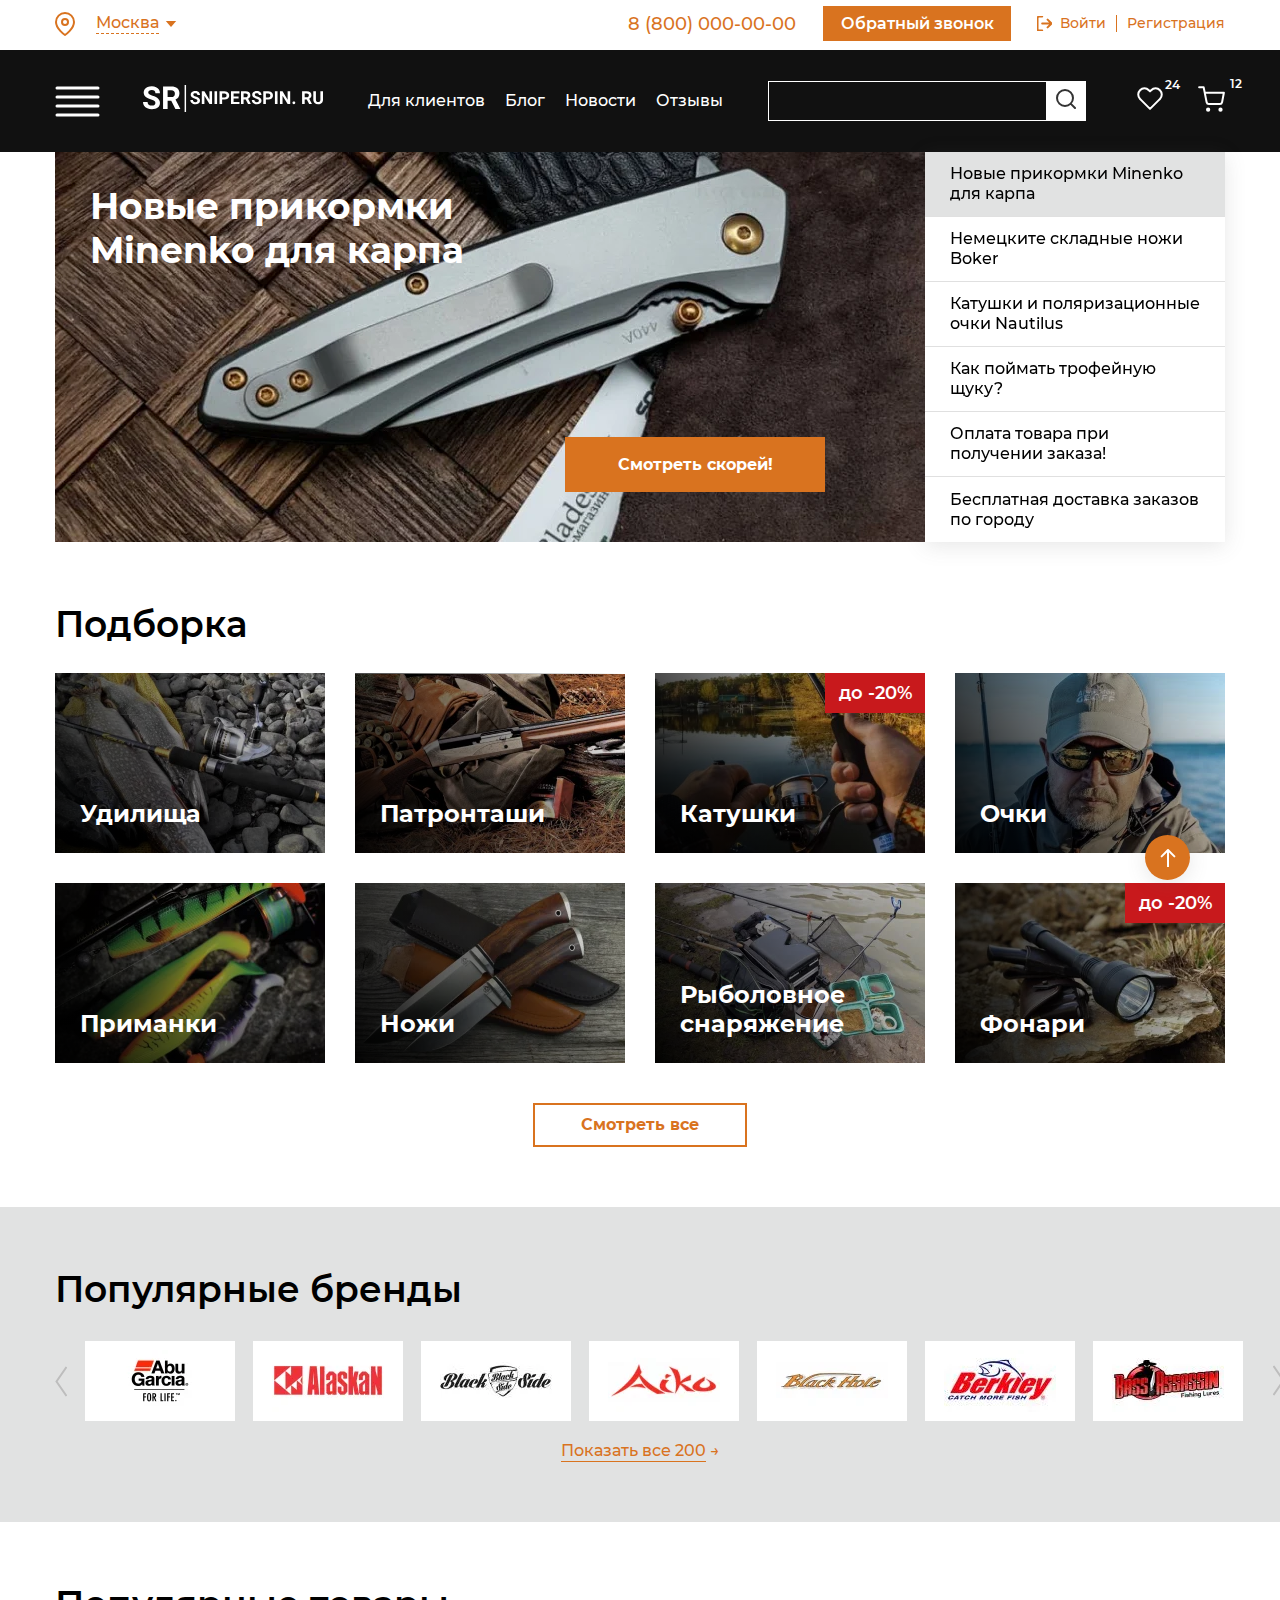
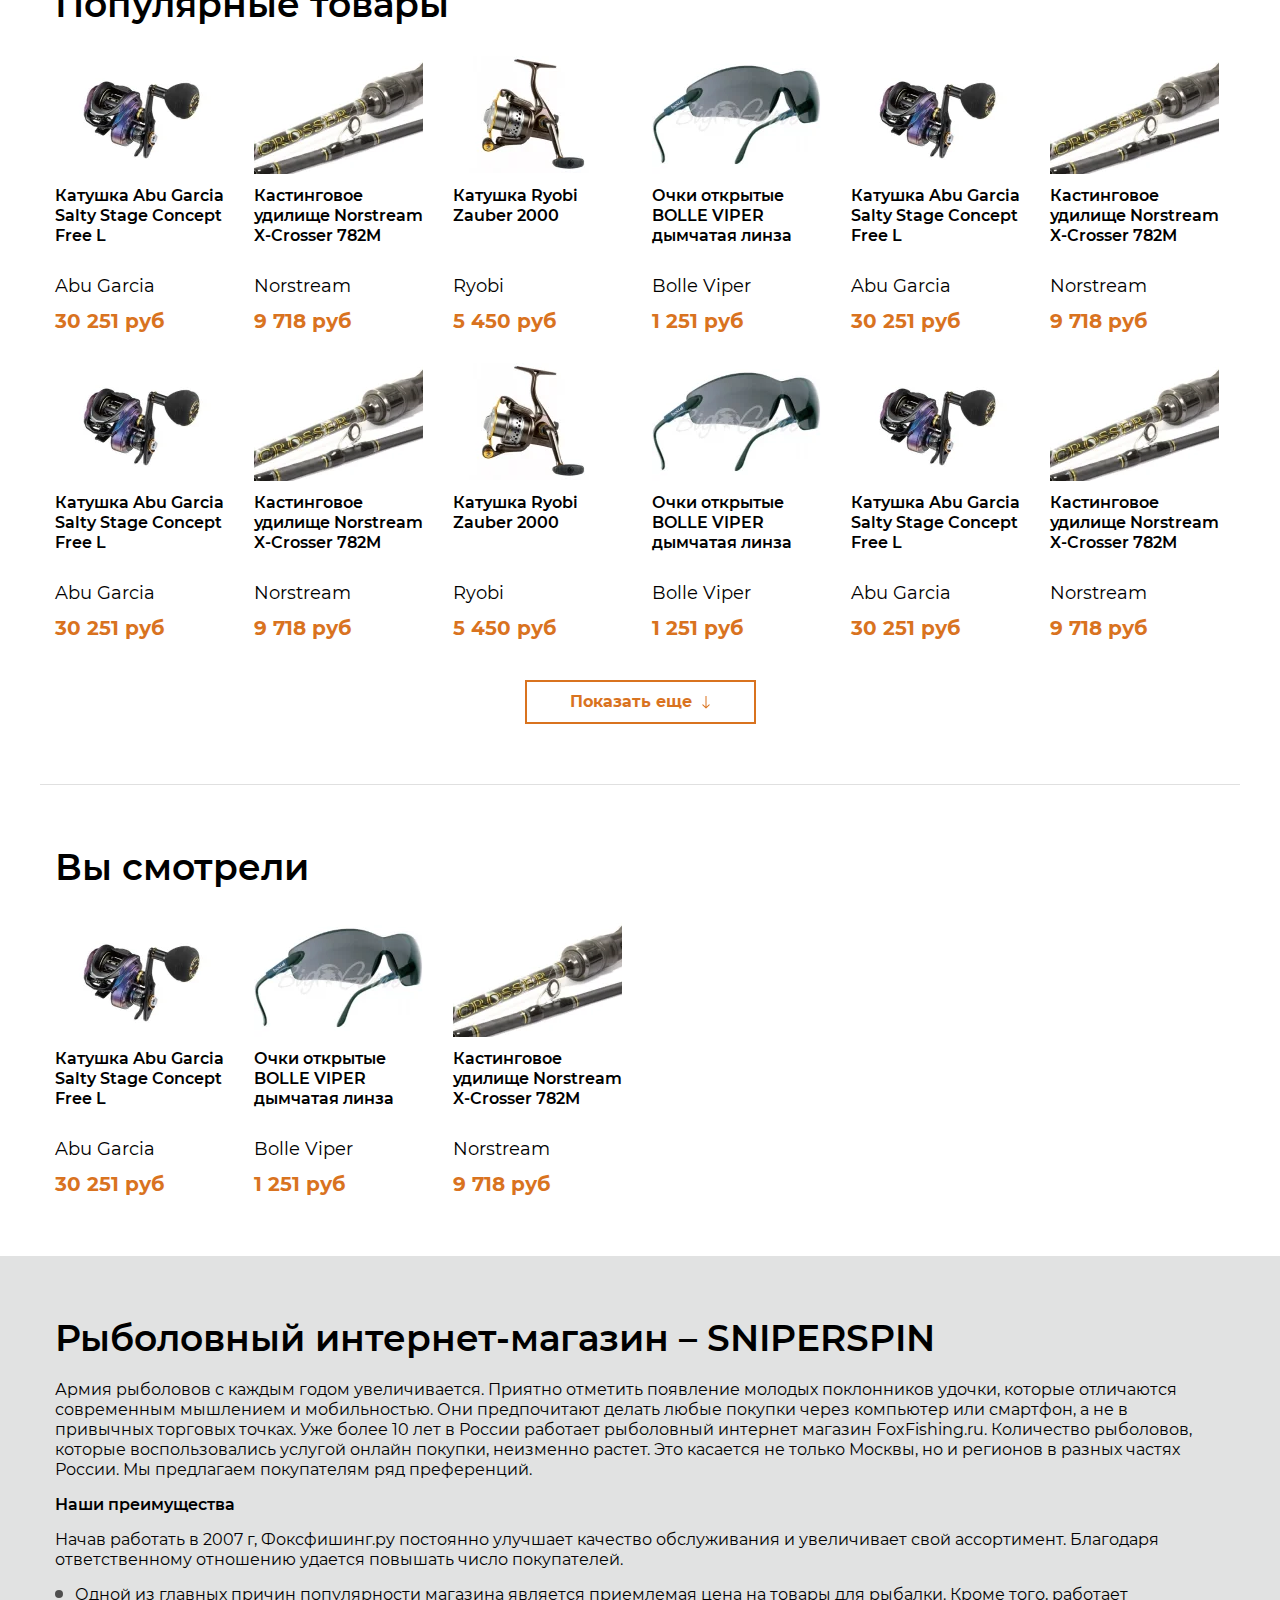
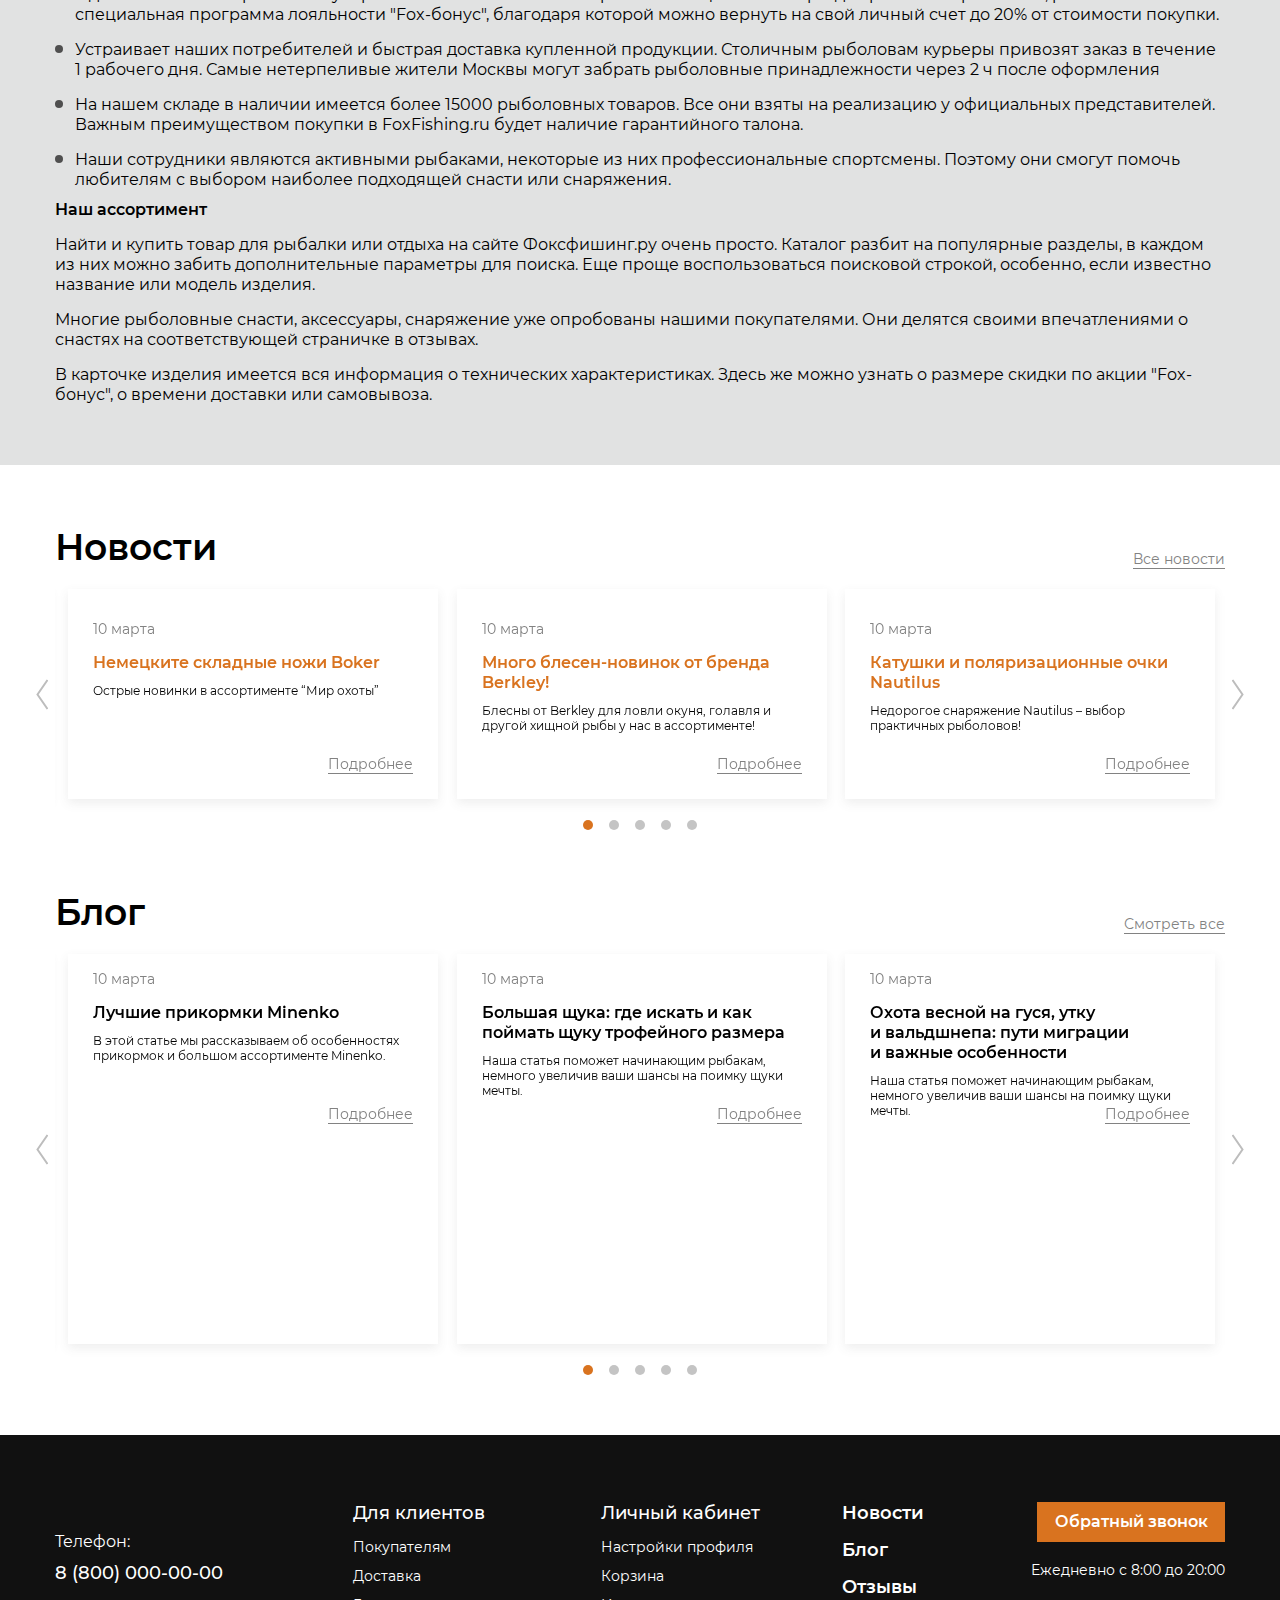
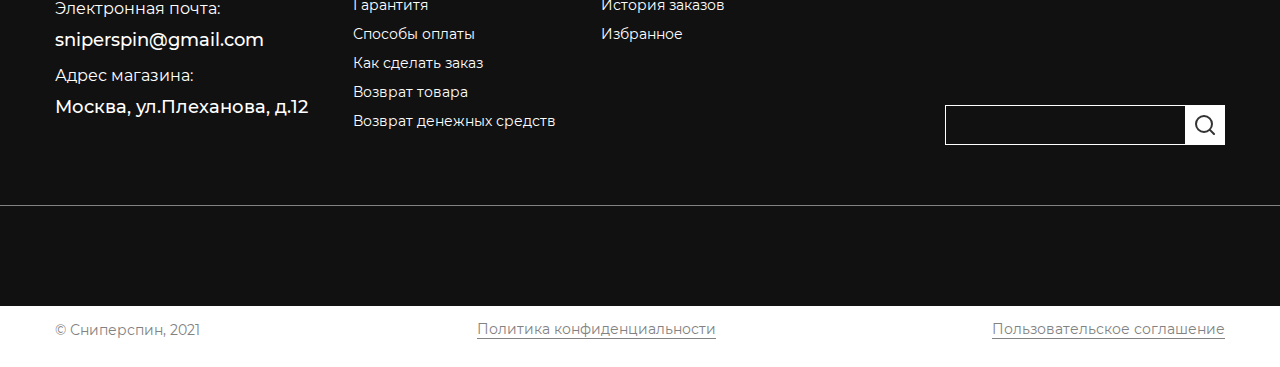
==== commit 129989a5: "Изменил формат изображений в интро на webp" ====
--- a/app/index.html
+++ b/app/index.html
@@ -126,7 +126,6 @@
 										<source srcset="./images/dest/icons/search__btn.svg" media="(max-width: 1199px)" />
 										<img loading="lazy" src="./images/dest/icons/search.svg" class="search__icon" alt="search">
 									</picture>
-
 								</button>
 							</div>
 						</form>
@@ -635,7 +634,10 @@
 				<div class="intro__inner">
 					<div class="intro__slides" id="introSlider">
 						<div class="intro__slide" id="introSlide-1">
-							<img loading="lazy" src="./images/dest/intro/banner.png" alt="banner" class="intro__slide__img">
+							<picture decoding="async">
+								<source type="image/webp" srcset="./images/dest/intro/banner.webp">
+								<img loading="lazy" src="./images/dest/intro/banner.png" alt="banner" class="intro__slide__img">
+							</picture>
 							<h2 class="intro__slide__title">
 								Новые прикормки<br> Minenko для карпа
 							</h2>
@@ -644,7 +646,10 @@
 							</a>
 						</div>
 						<div class="intro__slide intro__slide--active" id="introSlide-2">
-							<img loading="lazy" src="./images/dest/intro/banner.png" alt="banner" class="intro__slide__img">
+							<picture decoding="async">
+								<source type="image/webp" srcset="./images/dest/intro/banner.webp">
+								<img loading="lazy" src="./images/dest/intro/banner.png" alt="banner" class="intro__slide__img">
+							</picture>
 							<h2 class="intro__slide__title">
 								Новая коллекция<br> уже в продаже
 							</h2>
@@ -653,7 +658,10 @@
 							</a>
 						</div>
 						<div class="intro__slide" id="introSlide-3">
-							<img loading="lazy" src="./images/dest/intro/banner.png" alt="banner" class="intro__slide__img">
+							<picture decoding="async">
+								<source type="image/webp" srcset="./images/dest/intro/banner.webp">
+								<img loading="lazy" src="./images/dest/intro/banner.png" alt="banner" class="intro__slide__img">
+							</picture>
 							<h2 class="intro__slide__title">
 								Катушки и поляризационные<br> очки Nautilus
 							</h2>
@@ -662,7 +670,10 @@
 							</a>
 						</div>
 						<div class="intro__slide" id="introSlide-4">
-							<img loading="lazy" src="./images/dest/intro/banner.png" alt="banner" class="intro__slide__img">
+							<picture decoding="async">
+								<source type="image/webp" srcset="./images/dest/intro/banner.webp">
+								<img loading="lazy" src="./images/dest/intro/banner.png" alt="banner" class="intro__slide__img">
+							</picture>
 							<h2 class="intro__slide__title">
 								Как поймать<br> трофейную щуку?
 							</h2>
@@ -671,7 +682,10 @@
 							</a>
 						</div>
 						<div class="intro__slide" id="introSlide-5">
-							<img loading="lazy" src="./images/dest/intro/banner.png" alt="banner" class="intro__slide__img">
+							<picture decoding="async">
+								<source type="image/webp" srcset="./images/dest/intro/banner.webp">
+								<img loading="lazy" src="./images/dest/intro/banner.png" alt="banner" class="intro__slide__img">
+							</picture>
 							<h2 class="intro__slide__title">
 								Оплата товара при<br> получении заказа!
 							</h2>
@@ -680,7 +694,10 @@
 							</a>
 						</div>
 						<div class="intro__slide" id="introSlide-6">
-							<img loading="lazy" src="./images/dest/intro/banner.png" alt="banner" class="intro__slide__img">
+							<picture decoding="async">
+								<source type="image/webp" srcset="./images/dest/intro/banner.webp">
+								<img loading="lazy" src="./images/dest/intro/banner.png" alt="banner" class="intro__slide__img">
+							</picture>
 							<h2 class="intro__slide__title">
 								Бесплатная доставка<br> заказов по городу
 							</h2>
--- a/app/css/app.min.css
+++ b/app/css/app.min.css
@@ -1 +1 @@
-@font-face{font-family:Montserrat;font-style:normal;font-weight:300;src:local("Montserrat"),url(../fonts/Montserrat-Light.woff2) format("woff2")}@font-face{font-family:Montserrat;font-style:normal;font-weight:400;src:local("Montserrat"),url(../fonts/Montserrat-Regular.woff2) format("woff2")}@font-face{font-family:Montserrat;font-style:normal;font-weight:500;src:local("Montserrat"),url(../fonts/Montserrat-Medium.woff2) format("woff2")}@font-face{font-family:Montserrat;font-style:normal;font-weight:600;src:local("Montserrat"),url(../fonts/Montserrat-SemiBold.woff2) format("woff2")}@font-face{font-family:Montserrat;font-style:normal;font-weight:700;src:local("Montserrat"),url(../fonts/Montserrat-Bold.woff2) format("woff2")}@font-face{font-family:Montserrat;font-style:normal;font-weight:900;src:local("Montserrat"),url(../fonts/Montserrat-ExtraBold.woff2) format("woff2")}.no-xl{display:none}@media (max-width:1199px){.no-md{display:none}.md{display:inline-block}}@media (max-width:767px){.no-xs{display:none}.xs{display:inline-block}}*{-webkit-box-sizing:border-box;box-sizing:border-box}a,abbr,acronym,address,applet,article,aside,audio,b,big,blockquote,body,canvas,caption,center,cite,code,dd,del,details,dfn,div,dl,dt,em,embed,fieldset,figcaption,figure,footer,form,h1,h2,h3,h4,h5,h6,header,hgroup,html,i,iframe,img,ins,kbd,label,legend,li,mark,menu,nav,object,ol,output,p,pre,q,ruby,s,samp,section,small,span,strike,strong,sub,summary,sup,table,tbody,td,tfoot,th,thead,time,tr,tt,u,ul,var,video{margin:0;padding:0;border:0;font-size:100%;font:inherit;vertical-align:baseline}article,aside,details,figcaption,figure,footer,header,hgroup,menu,nav,section{display:block}body{line-height:1}ol,ul{list-style:none}blockquote,q{quotes:none}blockquote:after,blockquote:before,q:after,q:before{content:"";content:none}table{border-collapse:collapse;border-spacing:0}html{overflow-x:hidden}img{max-width:100%;height:auto}button{background:0 0;padding:0;border:none;font:inherit;outline:0}input,textarea{outline:0;font:inherit}body{font-family:Montserrat;font-style:normal;font-weight:400;font-size:16px;line-height:20px;color:#000;position:relative;overflow-x:hidden;min-width:320px}.container{width:100%;max-width:1200px;margin:0 auto;padding:0 15px}.btn{font-weight:700;font-size:16px;line-height:20px;background:#d9731f;color:#fff;width:260px;height:55px;display:-webkit-box;display:-ms-flexbox;display:flex;-webkit-box-align:center;-ms-flex-align:center;align-items:center;-webkit-box-pack:center;-ms-flex-pack:center;justify-content:center;text-decoration:none;-webkit-transition:all .2s linear;-o-transition:all .2s linear;transition:all .2s linear;cursor:pointer}.btn:hover{background:#c26315}.btn--outline{border:2px solid #d9731f;color:#d9731f;background:0 0}.btn--outline:hover{color:#fff}.btn--flex{display:-webkit-box;display:-ms-flexbox;display:flex;-webkit-box-align:center;-ms-flex-align:center;align-items:center;-webkit-box-pack:center;-ms-flex-pack:center;justify-content:center}.btn--flex:hover .btn__icon{opacity:0}.btn__icon{margin-left:10px;-webkit-transition:all .2s linear;-o-transition:all .2s linear;transition:all .2s linear}.button__up{width:45px;height:45px;background:#d9731f;display:-webkit-box;display:-ms-flexbox;display:flex;-webkit-box-align:center;-ms-flex-align:center;align-items:center;-webkit-box-pack:center;-ms-flex-pack:center;justify-content:center;border-radius:50%;-webkit-box-shadow:0 4px 20px rgba(92,92,92,.15);box-shadow:0 4px 20px rgba(92,92,92,.15);-webkit-transition:all .2s linear;-o-transition:all .2s linear;transition:all .2s linear;cursor:pointer;position:fixed;bottom:20px;right:7%;z-index:7}.button__up:hover{background:#c26315}.section{margin-bottom:60px}.mask{display:none;position:fixed;top:0;right:0;bottom:0;left:0;width:100%;height:100%;background:rgba(0,0,0,.8);z-index:9}.fixed{overflow:hidden;position:fixed;width:100%;height:100%}.noscroll{position:fixed;width:100%;top:0;left:0;height:100%;overflow-y:scroll!important;z-index:10}@media (max-width:1199px){body{font-size:14px;line-height:17px}.logo img{width:140px;height:21px}.button__up{display:none!important}}@media (max-width:767px){.section{margin-bottom:40px}.logo img{width:120px;height:18.15px}}.subheader{padding-top:6px;padding-bottom:9px}.subheader__inner{display:-webkit-box;display:-ms-flexbox;display:flex;-webkit-box-align:center;-ms-flex-align:center;align-items:center;-webkit-box-pack:justify;-ms-flex-pack:justify;justify-content:space-between}.subheader__location{display:-webkit-box;display:-ms-flexbox;display:flex;-webkit-box-align:center;-ms-flex-align:center;align-items:center;-webkit-box-pack:start;-ms-flex-pack:start;justify-content:flex-start;text-decoration:none}.subheader__location:hover .subheader__location__text{border-color:transparent}.subheader__location__icon{display:inline-block;width:20px;height:24px;background:url(../images/dest/icons/location.svg) no-repeat center;margin-right:21px;-webkit-transition:all .2s linear;-o-transition:all .2s linear;transition:all .2s linear}.subheader__location__text{display:inline-block;color:#d9731f;-webkit-transition:all .2s linear;-o-transition:all .2s linear;transition:all .2s linear;font-weight:500;font-size:16px;line-height:20px;border-bottom:1px dashed #d9731f;margin-right:6px;transition:all .2s linear}.subheader__location__arrow{display:inline-block;width:12px;height:8px;background:url(../images/dest/icons/subheader__arrow.svg) no-repeat center}.subheader__right{display:-webkit-box;display:-ms-flexbox;display:flex;-webkit-box-align:center;-ms-flex-align:center;align-items:center;-webkit-box-pack:end;-ms-flex-pack:end;justify-content:flex-end}.subheader__auth{display:-webkit-box;display:-ms-flexbox;display:flex;-webkit-box-align:center;-ms-flex-align:center;align-items:center;-webkit-box-pack:end;-ms-flex-pack:end;justify-content:flex-end;margin-left:26px}.subheader__auth__item{text-decoration:none;font-weight:500;font-size:14px;line-height:17px;color:#d9731f;-webkit-transition:all .2s linear;-o-transition:all .2s linear;transition:all .2s linear;display:-webkit-box;display:-ms-flexbox;display:flex;-webkit-box-align:center;-ms-flex-align:center;align-items:center;-webkit-box-pack:start;-ms-flex-pack:start;justify-content:flex-start}.subheader__auth__item:hover{color:#c26315}.subheader__auth__item:hover .subheader__auth__icon{background:url(../images/dest/icons/enter--dark.svg) no-repeat center}.subheader__auth__icon{display:inline-block;width:15px;height:15px;background:url(../images/dest/icons/enter.svg) no-repeat center;-webkit-transition:all .2s linear;-o-transition:all .2s linear;transition:all .2s linear;margin-right:8px}.subheader__auth__line{height:17px;width:1px;background:#d9731f;margin:0 10px}.subheader__btn{width:188px;height:35px;margin-left:27px;font-weight:600;font-size:16px;line-height:20px}.subheader__phone{text-decoration:none;font-weight:500;font-size:18px;line-height:22px;color:#d9731f;-webkit-transition:all .2s linear;-o-transition:all .2s linear;transition:all .2s linear}.subheader__phone:hover{color:#c26315}@media (max-width:1199px){.subheader__location__icon{width:17px;height:20px;background:url(../images/dest/icons/location--tablet.svg) no-repeat center}.subheader__location__text{font-weight:500;font-size:14px;line-height:17px;margin-right:8px;padding:0 1px}.subheader__phone{font-weight:500;font-size:16px;line-height:20px}.subheader__btn{margin-left:45px}.subheader__auth__item{font-weight:500;font-size:12px;line-height:15px}}@media (max-width:767px){.subheader{display:none}.subheader__locaion__description{display:inline-block;font-weight:500;font-size:14px;line-height:17px;color:#828282;margin-right:5px}.subheader__location__text{font-weight:500;font-size:14px;line-height:17px;color:#828282;border-color:#828282}.subheader__location__arrow{background:url(../images/dest/icons/subheader__arrow--gray.svg) no-repeat center}.subheader__auth{margin-left:0}.subheader__auth__item{font-weight:500;font-size:12px;line-height:15px;color:#828282}.subheader__auth__item:hover .subheader__auth__icon{background:url(../images/dest/icons/enter--mobile.svg) no-repeat center}.subheader__auth__line{background:#828282}.subheader__auth__icon{margin-right:9px;width:14px;height:14px;background:url(../images/dest/icons/enter--mobile.svg) no-repeat center}}.header{background:#111;padding:31px 0}.header .container{position:relative}.header__inner{display:-webkit-box;display:-ms-flexbox;display:flex;-webkit-box-align:center;-ms-flex-align:center;align-items:center;-webkit-box-pack:justify;-ms-flex-pack:justify;justify-content:space-between}.header__left{display:-webkit-box;display:-ms-flexbox;display:flex;-webkit-box-align:center;-ms-flex-align:center;align-items:center;-webkit-box-pack:start;-ms-flex-pack:start;justify-content:flex-start}.header__burger{margin-right:43px;cursor:pointer;-webkit-transition:all .2s linear;-o-transition:all .2s linear;transition:all .2s linear}.header__burger span{display:block;width:45px;height:33px;background:url(../images/dest/icons/burger.svg) no-repeat center;-webkit-transition:all .2s linear;-o-transition:all .2s linear;transition:all .2s linear}.header__burger:hover{opacity:.7}.header__right{display:-webkit-box;display:-ms-flexbox;display:flex;-webkit-box-align:center;-ms-flex-align:center;align-items:center;-webkit-box-pack:end;-ms-flex-pack:end;justify-content:flex-end}.header__btns{display:-webkit-box;display:-ms-flexbox;display:flex;-webkit-box-align:center;-ms-flex-align:center;align-items:center;-webkit-box-pack:end;-ms-flex-pack:end;justify-content:flex-end;margin-left:51px}.header__btns__item{display:block;text-decoration:none;margin-left:35px;position:relative}.header__btns__item:first-child{margin-left:0}.header__btns__item:hover .header__btns__icon{opacity:.7}.header__btns__icon{-webkit-transition:all .2s linear;-o-transition:all .2s linear;transition:all .2s linear}.header__btns__value{position:absolute;top:-10px;right:-17px;font-weight:600;font-size:12px;line-height:15px;color:#fff}@media (max-width:1199px){.header__burger{margin-right:25px}.header__burger span{width:37px;height:28px;background:url(../images/dest/icons/burger--tablet.svg) no-repeat center}.header__btns__item img{max-width:23px;width:100%;min-width:23px}.header__btns{margin-left:25px;padding-right:10px}.header__btns__item{margin-left:45px}.header__btns__value{font-weight:600;font-size:12px;line-height:15px;right:-15px}}@media (max-width:767px){.header{padding:21px 0}.header__burger{margin-right:30px}.header__burger span{height:22px;width:30px;background:url(../images/dest/icons/burger--mobile.svg) no-repeat center}.header__burger--active span{background:url(../images/dest/icons/burger__close.svg) no-repeat center}.header__btns{margin-left:27px}.header__btns__item{margin-left:0}.header__btns__item:first-child{display:none}.header__btns__item img{min-width:19px;max-width:19px}.header__btns__value{font-weight:600;font-size:10px;line-height:12px;top:-8px;right:-10px}}.nav__list{display:-webkit-box;display:-ms-flexbox;display:flex;-webkit-box-align:center;-ms-flex-align:center;align-items:center;-webkit-box-pack:start;-ms-flex-pack:start;justify-content:flex-start}.nav__item{margin-right:20px;position:relative}.nav__item:last-child{margin-right:0}.nav__item--active .nav__item__menu,.nav__item:hover .nav__item__menu{display:block}.nav__item--active .nav__link,.nav__item:hover .nav__link{color:#d9731f}.nav__link{text-decoration:none;font-weight:500;font-size:16px;line-height:20px;-webkit-transition:all .2s linear;-o-transition:all .2s linear;transition:all .2s linear;color:#fff}.nav__item__menu{display:none;position:absolute;left:0;top:45px;background:#fff;width:253px;-webkit-box-shadow:0 4px 20px rgba(92,92,92,.15);box-shadow:0 4px 20px rgba(92,92,92,.15);z-index:5}.nav__item__menu__wrapper{position:relative;padding:15px 0;padding-left:11px}.nav__item__menu__figure{border:15px solid transparent;border-bottom:15px solid #fff;position:absolute;top:-30px;left:40px}.nav__item__menu__link{display:block;font-weight:500;font-size:14px;line-height:17px;color:#000;text-decoration:none;-webkit-transition:all .2s linear;-o-transition:all .2s linear;transition:all .2s linear;padding:8px 9px;border-bottom:1px solid rgba(217,115,31,.13);z-index:3}.nav__item__menu__link:hover{color:#d9731f}.nav__item__menu__link:first-child{padding-top:0}.nav__item__menu__link:last-child{padding-bottom:0;border-bottom:none}@media (max-width:1199px){.nav__item{margin-right:15px}.nav__link{font-weight:500;font-size:14px;line-height:17px}.nav__item__menu__link{font-weight:500;font-size:14px;line-height:17px}}@media (max-width:767px){.nav{display:none}}.search--footer .search__input{width:240px}.search__item{display:-webkit-box;display:-ms-flexbox;display:flex;-webkit-box-align:center;-ms-flex-align:center;align-items:center;-webkit-box-pack:start;-ms-flex-pack:start;justify-content:flex-start}.search__input{width:278px;height:40px;border:1px solid #fff;border-right:none;background:#111;color:#fff;font-family:Montserrat;font-style:normal;font-weight:400;font-size:18px;line-height:22px;padding-left:15px;-webkit-transition:all .2s linear;-o-transition:all .2s linear;transition:all .2s linear}.search__input:active,.search__input:focus{background:#ebebeb;border-color:#ebebeb;color:#000}.search__btn{height:40px;width:40px;background:#fff;display:-webkit-box;display:-ms-flexbox;display:flex;-webkit-box-align:center;-ms-flex-align:center;align-items:center;-webkit-box-pack:center;-ms-flex-pack:center;justify-content:center;cursor:pointer;-webkit-transition:all .2s linear;-o-transition:all .2s linear;transition:all .2s linear}.search__btn:hover{background:#d9731f}@media (max-width:1199px){.search--header{display:none;position:absolute;top:60px;left:0;z-index:10;background:#111;width:100%;-webkit-box-align:center;-ms-flex-align:center;align-items:center;-webkit-box-pack:justify;-ms-flex-pack:justify;justify-content:space-between;-webkit-transition:all .2s easy;-o-transition:all .2s easy;transition:all .2s easy;padding:25px 15px}.search--header .search__form{width:100%}.search--header .search__input{border:1px solid #d9731f;max-width:100%;width:100%;background:#fff;font-family:Montserrat;font-style:normal;font-weight:600;font-size:12px;line-height:15px}.search--header .search__input::-webkit-input-placeholder{font-family:Montserrat;font-style:normal;font-weight:600;font-size:12px;line-height:15px;color:#bdbdbd}.search--header .search__input::-moz-placeholder{font-family:Montserrat;font-style:normal;font-weight:600;font-size:12px;line-height:15px;color:#bdbdbd}.search--header .search__input:-ms-input-placeholder{font-family:Montserrat;font-style:normal;font-weight:600;font-size:12px;line-height:15px;color:#bdbdbd}.search--header .search__input::-ms-input-placeholder{font-family:Montserrat;font-style:normal;font-weight:600;font-size:12px;line-height:15px;color:#bdbdbd}.search--header .search__input::placeholder{font-family:Montserrat;font-style:normal;font-weight:600;font-size:12px;line-height:15px;color:#bdbdbd}.search--header .search__open__btn{-webkit-transition:all .2s linear;-o-transition:all .2s linear;transition:all .2s linear}.search--header .search__open__btn:hover{opacity:.7}.search--header .search__icon{width:18px;height:18px}.search--header .search__btn{background:#d9731f;min-height:40px;min-width:40px}.search--header .search__btns__wrapper .header__btns{margin-left:0}}@media (max-width:767px){.search--header{top:43px;padding:10px 36px}.search__open__btn img{width:16px}}.dropdown{display:none;position:absolute;top:72px;left:0;-webkit-box-shadow:0 4px 20px rgba(92,92,92,.15);box-shadow:0 4px 20px rgba(92,92,92,.15);z-index:4}.dropdown--desktop .dropdown__link:hover .dropdown__inner__list{display:block}.dropdown__list{width:254px;padding:6px 0;position:relative;background:#fff}.dropdown__link{width:100%;display:block;border-bottom:1px solid #e0e0e0;text-decoration:none;cursor:pointer}.dropdown__link:last-child{border-bottom:none}.dropdown__item{display:-webkit-box;display:-ms-flexbox;display:flex;-webkit-box-align:center;-ms-flex-align:center;align-items:center;-webkit-box-pack:justify;-ms-flex-pack:justify;justify-content:space-between;padding:10px 19px 10px 35px}.dropdown__item:hover .dropdown__arrow span{background:url(../images/dest/icons/dropdown__arrow--active.svg) no-repeat center}.dropdown__item:hover .dropdown__text{color:#d9731f}.dropdown__text{font-weight:500;font-size:14px;line-height:17px;color:#828282;-webkit-transition:all .2s linear;-o-transition:all .2s linear;transition:all .2s linear}.dropdown__arrow span{display:block;background:url(../images/dest/icons/dropdown__arrow.svg) no-repeat center;width:8px;height:14px;-webkit-transition:all .2s linear;-o-transition:all .2s linear;transition:all .2s linear}.dropdown__inner__list{display:none;position:absolute;right:-254px;top:0;background:#fff;width:254px;padding:6px 0}.dropdown__inner__link{padding:10px 19px 10px 35px;display:-webkit-box;display:-ms-flexbox;display:flex;border-bottom:1px solid #e0e0e0;text-decoration:none;cursor:pointer;font-weight:500;font-size:14px;line-height:17px;color:#e0e0e0;-webkit-transition:all .2s linear;-o-transition:all .2s linear;transition:all .2s linear}.dropdown__inner__link:last-child{border-bottom:none}.dropdown__inner__link:hover{color:#d9731f}@media (max-width:1199px){.dropdown{top:60px}.dropdown__item{height:35px}.dropdown__text{font-weight:700;font-size:14px;line-height:17px}.dropdown__inner__link{font-size:13px;line-height:16px;color:#bdbdbd;border-color:#bdbdbd;height:36px}}@media (max-width:767px){.dropdown--menu{display:block;position:static;background:0 0;width:100%;max-width:100%}.dropdown--menu .dropdown__arrow{-webkit-transition:all .2s linear;-o-transition:all .2s linear;transition:all .2s linear;-webkit-transform:rotate(90deg);-ms-transform:rotate(90deg);transform:rotate(90deg)}.dropdown__list{width:100%;background:0 0;padding:none}.dropdown__item{height:45px;border-bottom:1px solid #e0e0e0;padding-left:23px;padding-right:23px;text-decoration:none}.dropdown__item--active .dropdown__arrow{-webkit-transform:rotate(-90deg);-ms-transform:rotate(-90deg);transform:rotate(-90deg)}.dropdown__item:hover .dropdown__arrow span{background:url(../images/dest/icons/dropdown__arrow.svg) no-repeat center}.dropdown__item:hover .dropdown__text{color:#828282}.dropdown__text{font-weight:500;font-size:14px;line-height:17px}.dropdown__text--flex{font-weight:500;font-size:12px;line-height:15px;display:-webkit-box;display:-ms-flexbox;display:flex;-webkit-box-align:center;-ms-flex-align:center;align-items:center;-webkit-box-pack:start;-ms-flex-pack:start;justify-content:flex-start}.dropdown__text__icon{margin-right:9px}.dropdown__inner__list{position:static;width:100%;padding:0}.dropdown__inner__link{padding:0;padding-left:38px;display:-webkit-box;display:-ms-flexbox;display:flex;-webkit-box-align:center;-ms-flex-align:center;align-items:center;-webkit-box-pack:start;-ms-flex-pack:start;justify-content:flex-start;height:45px;font-weight:500;font-size:14px;line-height:17px}}.intro__inner{display:-webkit-box;display:-ms-flexbox;display:flex;-webkit-box-align:start;-ms-flex-align:start;align-items:flex-start;-webkit-box-pack:start;-ms-flex-pack:start;justify-content:flex-start}.intro__slides{width:870px}.intro__slides .slick-list{padding:0!important}.intro__slide{position:relative;width:870px!important;height:390px}.intro__slide__img{display:block;width:870px;height:390px;min-width:870px;min-height:390px;max-width:870px;max-height:390px}.intro__slide__title{font-weight:700;font-size:36px;line-height:44px;color:#fff;position:absolute;top:32px;left:35px}.intro__slide__btn{position:absolute;bottom:50px;right:100px;width:260px;height:55px}.intro__nav{width:300px;-webkit-box-shadow:0 4px 20px rgba(92,92,92,.15);box-shadow:0 4px 20px rgba(92,92,92,.15)}.intro__nav__item{display:-webkit-box!important;display:-ms-flexbox!important;display:flex!important;-webkit-box-pack:start;-ms-flex-pack:start;justify-content:flex-start;-webkit-box-align:center;-ms-flex-align:center;align-items:center;height:65px;text-decoration:none;font-weight:500;font-size:16px;line-height:20px;color:#000;padding-left:25px;padding-right:21px;border-bottom:1px solid #e0e0e0;-webkit-transition:all .2s linear;-o-transition:all .2s linear;transition:all .2s linear;width:100%!important}.intro__nav__item:last-child{border-bottom:none}.intro__nav__item.slick-current,.intro__nav__item:hover{background:#e1e2e2}@media (max-width:1199px){.intro .container{display:-webkit-box;display:-ms-flexbox;display:flex;-webkit-box-align:center;-ms-flex-align:center;align-items:center;-webkit-box-pack:center;-ms-flex-pack:center;justify-content:center}.intro__slides{width:499px}.intro__slide{width:499px!important;height:227px}.intro__slide__img{width:499px;height:227px;min-width:499px;min-height:227px;max-width:499px;max-height:227px}.intro__slide__title{font-size:24px;line-height:29px;top:15px;left:25px}.intro__slide__btn{width:210px;height:45px;font-size:16px;line-height:20px;bottom:25px;right:50px}.intro__nav{width:229px}.intro__nav__item{font-weight:500;font-size:12px;line-height:15px;height:37.83px;padding-left:19px;padding-right:16px}}@media (max-width:767px){.intro .container{max-width:100%;padding:0}.intro__nav{display:none}.intro__slides{width:320px}.intro__slide{width:320px!important;height:143px}.intro__slide__img{width:320px;height:143px;max-width:320px;max-height:143px;min-width:320px;min-height:143px}.intro__slide__title{font-weight:700;font-size:18px;line-height:22px;top:10px;left:20px}.intro__slide__btn{width:140px;height:30px;font-weight:700;font-size:12px;line-height:15px;bottom:15px;right:40px}}.compilation__title{font-weight:600;font-size:36px;line-height:44px;margin-bottom:27px}.compilation__list{display:-webkit-box;display:-ms-flexbox;display:flex;-webkit-box-align:start;-ms-flex-align:start;align-items:flex-start;-webkit-box-pack:start;-ms-flex-pack:start;justify-content:flex-start;-ms-flex-wrap:wrap;flex-wrap:wrap}.compilation__item{display:block;width:270px;height:180px;position:relative;text-decoration:none;margin-right:30px;margin-bottom:30px}.compilation__item:hover .compilation__mask{opacity:0}.compilation__item:nth-child(4n+4){margin-right:0}.compilation__item--special{display:none}.compilation__mask{position:absolute;top:0;left:0;z-index:2;width:100%;height:100%;background:-o-linear-gradient(29.08deg,#000 -2.33%,rgba(0,0,0,0) 100%);background:linear-gradient(60.92deg,#000 -2.33%,rgba(0,0,0,0) 100%);-webkit-transition:all 1s linear;-o-transition:all 1s linear;transition:all 1s linear}.compilation__inner__title{position:absolute;left:25px;bottom:25px;font-weight:700;font-size:24px;line-height:29px;color:#fff;z-index:3}.compilation__sale{position:absolute;top:0;right:0;width:100px;height:40px;background:#c8191c;font-weight:600;font-size:18px;line-height:22px;color:#fff;z-index:3;display:-webkit-box;display:-ms-flexbox;display:flex;-webkit-box-align:center;-ms-flex-align:center;align-items:center;-webkit-box-pack:center;-ms-flex-pack:center;justify-content:center}.compilation__wrapper{margin-top:10px;display:-webkit-box;display:-ms-flexbox;display:flex;-webkit-box-align:center;-ms-flex-align:center;align-items:center;-webkit-box-pack:center;-ms-flex-pack:center;justify-content:center}.compilation__btn{width:214px;height:44px}@media (max-width:1199px){.compilation{display:-webkit-box;display:-ms-flexbox;display:flex;-webkit-box-align:center;-ms-flex-align:center;align-items:center;-webkit-box-pack:center;-ms-flex-pack:center;justify-content:center}.compilation .container{max-width:768px}.compilation__title{font-weight:600;font-size:32px;line-height:39px;margin-bottom:23px}.compilation__item{width:229px;height:100px;margin-right:20px;margin-bottom:20px}.compilation__item:nth-child(4n+4){margin-right:20px}.compilation__item:nth-child(3n+3){margin-right:0}.compilation__item--special{display:-webkit-box;display:-ms-flexbox;display:flex;-webkit-box-pack:center;-ms-flex-pack:center;justify-content:center;-webkit-box-align:center;-ms-flex-align:center;align-items:center;border:2px solid #d9731f;color:#d9731f;font-weight:500;font-size:20px;line-height:24px}.compilation__item--special:hover{border-color:#c26315;color:#c26315}.compilation__inner__title{left:25px;bottom:20px;font-size:20px;line-height:24px}.compilation__sale{width:100px;height:40px;font-weight:600;font-size:18px;line-height:22px}.compilation__wrapper{display:none}}@media (max-width:767px){.compilation .container{max-width:320px}.compilation__title{font-weight:600;font-size:24px;line-height:29px;margin-bottom:13px}.compilation__item{width:130px;height:100px;margin-right:20px!important}.compilation__item:nth-child(2n+2){margin-right:0!important}.compilation__item--special{display:none}.compilation__inner__title{font-size:16px;line-height:20px;left:10px;bottom:10px}.compilation__sale{width:80px;height:25px;font-weight:600;font-size:14px;line-height:17px}.compilation__wrapper{margin-top:0;display:-webkit-box;display:-ms-flexbox;display:flex}.compilation__btn{width:100%;height:30px;font-weight:500;font-size:16px;line-height:20px}}.brands{background:#e1e2e2;padding:60px 0}.brands__title{font-weight:600;font-size:36px;line-height:44px;margin-bottom:30px}.brands__arrow{cursor:pointer}.brands__arrow span{display:block;height:32px;width:12px;background:url(../images/dest/icons/brands__arrow.svg) no-repeat center;-webkit-transition:all .2s linear;-o-transition:all .2s linear;transition:all .2s linear}.brands__arrow:hover span{background:url(../images/dest/icons/brands__arrow--active.svg) no-repeat center}.brands__arrow--next{-webkit-transform:rotate(-180deg);-ms-transform:rotate(-180deg);transform:rotate(-180deg)}.brands__slider{display:-webkit-box;display:-ms-flexbox;display:flex;-webkit-box-align:center;-ms-flex-align:center;align-items:center;-webkit-box-pack:justify;-ms-flex-pack:justify;justify-content:space-between}.brands__slides{width:100%;margin:0 18px}.brands__slide{background:#fff;width:150px!important;height:80px;min-width:150px;min-height:80px;max-width:150px!important;max-height:80px;display:-webkit-box!important;display:-ms-flexbox!important;display:flex!important;-webkit-box-align:center;-ms-flex-align:center;align-items:center;-webkit-box-pack:center;-ms-flex-pack:center;justify-content:center;margin-right:18px}.brand__link__wrapper{display:-webkit-box;display:-ms-flexbox;display:flex;-webkit-box-align:center;-ms-flex-align:center;align-items:center;-webkit-box-pack:center;-ms-flex-pack:center;justify-content:center}.brand__link{display:inline-block;margin-top:20px;font-weight:500;font-size:16px;line-height:20px;color:#d9731f;text-decoration:none}.brand__link:hover .brand__link__text{border-color:transparent}.brand__link__text{display:inline-block;border-bottom:1px solid #d9731f;-webkit-transition:all .2s linear;-o-transition:all .2s linear;transition:all .2s linear}@media (max-width:1199px){.brands__title{font-weight:600;font-size:32px;line-height:39px;margin-bottom:35px}.brands__slides{margin:0 25px;max-width:661px}.brands__slides .slick-track{display:-webkit-box;display:-ms-flexbox;display:flex;-webkit-box-align:center;-ms-flex-align:center;align-items:center;-webkit-box-pack:justify;-ms-flex-pack:justify;justify-content:space-between}.brands__slide{margin-right:0}}@media (max-width:767px){.brands{padding:20px 0}.brands__title{font-weight:600;font-size:24px;line-height:29px;margin-bottom:11px}.brands__arrow{display:none}.brands__slides{margin:0;max-width:100%}.brands__slide{width:90px!important;max-width:90px!important;min-width:90px;height:48px;min-height:48px;max-height:48px}.brands__img{max-width:80%;margin:0 auto}.brand__link{margin-top:20px;font-weight:500;font-size:14px;line-height:17px}}.popular--watched{margin-bottom:30px}.popular--watched .container{padding-top:60px;border-top:1px solid #e0e0e0}.popular__title{font-weight:600;font-size:36px;line-height:44px;margin-bottom:30px}.popular__inner{display:-webkit-box;display:-ms-flexbox;display:flex;-webkit-box-align:start;-ms-flex-align:start;align-items:flex-start;-webkit-box-pack:start;-ms-flex-pack:start;justify-content:flex-start;-ms-flex-wrap:wrap;flex-wrap:wrap}.popular__item{display:-webkit-box;display:-ms-flexbox;display:flex;-webkit-box-orient:vertical;-webkit-box-direction:normal;-ms-flex-direction:column;flex-direction:column;-webkit-box-pack:justify;-ms-flex-pack:justify;justify-content:space-between;-webkit-box-align:start;-ms-flex-align:start;align-items:flex-start;max-width:169px;width:100%;height:277px;text-decoration:none;margin-bottom:30px;margin-right:30px}.popular__item:nth-child(6n+6){margin-right:0}.popular__item:hover .popular__inner__title{color:#d9731f}.popular__img{display:block;-o-object-fit:scale-down;object-fit:scale-down;max-width:169px;max-height:118px;margin-bottom:12px}.popular__inner__title{font-weight:600;font-size:16px;line-height:20px;color:#000;-webkit-transition:all .2s linear;-o-transition:all .2s linear;transition:all .2s linear}.popular__description{font-weight:400;font-size:18px;line-height:22px;margin-bottom:12px;color:#000}.popular__price{font-weight:700;font-size:20px;line-height:24px;color:#d9731f}.popular__btn__wrapper{margin-top:10px;display:-webkit-box;display:-ms-flexbox;display:flex;-webkit-box-align:center;-ms-flex-align:center;align-items:center;-webkit-box-pack:center;-ms-flex-pack:center;justify-content:center}.popular__btn{width:231px;height:44px}@media (max-width:1199px){.popular{display:-webkit-box;display:-ms-flexbox;display:flex;-webkit-box-align:center;-ms-flex-align:center;align-items:center;-webkit-box-pack:center;-ms-flex-pack:center;justify-content:center}.popular .container{max-width:768px}.popular__title{font-weight:600;font-size:32px;line-height:39px;margin-bottom:35px}.popular__item{width:230px;height:277px;max-width:230px;max-height:277px;margin-right:20px}.popular__item:nth-child(6n+6){margin-right:20px}.popular__item:nth-child(3n+3){margin-right:0}.popular__img{max-width:230px;max-height:118px}}@media (max-width:767px){.popular{display:-webkit-box;display:-ms-flexbox;display:flex;-webkit-box-align:center;-ms-flex-align:center;align-items:center;-webkit-box-pack:center;-ms-flex-pack:center;justify-content:center}.popular .container{max-width:320px}.popular__title{font-weight:600;font-size:24px;line-height:29px;margin-bottom:20px}.popular__item{width:130px;height:223px;max-width:130px;max-height:223px;margin-bottom:20px;margin-right:20px!important}.popular__item:nth-child(2n+2){margin-right:0!important}.popular__img{width:130px;max-width:130px;height:93.48px;margin-bottom:8px}.popular__inner__title{font-weight:600;font-size:13px;line-height:16px}.popular__description{font-size:14px;line-height:17px}.popular__price{font-size:16px;line-height:20px}}.description{background:#e1e2e2;padding-top:60px;padding-bottom:45px}.description__title{font-weight:600;font-size:36px;line-height:44px;margin-bottom:20px}.description__text{font-size:16px;line-height:20px;margin-bottom:15px}.description__inner__title{font-weight:600;font-size:16px;line-height:20px;margin-bottom:15px}.description__list{margin-bottom:10px}.description__item{position:relative;padding-left:20px;margin-bottom:15px}.description__item::before{content:"";display:block;position:absolute;top:5px;left:0;border-radius:50%;background:#4f4f4f;width:8px;height:8px}.description__item:last-child{margin-bottom:0}@media (max-width:1199px){.description__title{font-weight:600;font-size:32px;line-height:39px;margin-bottom:19px}.description__text{font-size:14px;line-height:17px}.description__item{font-size:14px;line-height:17px}}@media (max-width:767px){.description{padding:40px 0}.description__title{font-weight:600;font-size:24px;line-height:29px;margin-bottom:15px}.description__hidden{display:none}.description__more__wrapper{display:-webkit-box;display:-ms-flexbox;display:flex;-webkit-box-align:center;-ms-flex-align:center;align-items:center;-webkit-box-pack:end;-ms-flex-pack:end;justify-content:flex-end}.description__more{display:-webkit-box;display:-ms-flexbox;display:flex;-webkit-box-align:center;-ms-flex-align:center;align-items:center;-webkit-box-pack:start;-ms-flex-pack:start;justify-content:flex-start;font-size:12px;line-height:15px;color:#828282}.description__more img{margin-left:10px}}.news__head{display:-webkit-box;display:-ms-flexbox;display:flex;-webkit-box-align:end;-ms-flex-align:end;align-items:flex-end;-webkit-box-pack:justify;-ms-flex-pack:justify;justify-content:space-between}.news__title{font-weight:600;font-size:36px;line-height:44px}.news__link{display:inline-block;text-decoration:none;font-size:14px;line-height:17px;color:#828282;border-bottom:1px solid #828282;-webkit-transition:all .2s linear;-o-transition:all .2s linear;transition:all .2s linear}.news__link:hover{border-color:transparent}.news__inner .slick-list{overflow-y:visible!important;padding-top:20px!important;padding-bottom:21px!important}.news__inner .slick-track{display:-webkit-box;display:-ms-flexbox;display:flex;-webkit-box-pack:justify;-ms-flex-pack:justify;justify-content:space-between}.news__item{padding:25px;padding-top:30px;width:370px!important;min-width:370px!important;max-width:370px!important;height:210px;-webkit-transition:all .5s linear;-o-transition:all .5s linear;transition:all .5s linear;-webkit-box-shadow:0 4px 10px rgba(92,92,92,.1);box-shadow:0 4px 10px rgba(92,92,92,.1)}.news__item:hover{-webkit-box-shadow:0 4px 15px rgba(92,92,92,.25);box-shadow:0 4px 15px rgba(92,92,92,.25)}.news__item__wrapper{position:relative;height:100%;width:100%}.news__date{display:inline-block;font-size:14px;line-height:17px;color:#828282;margin-bottom:15px}.news__inner__title{font-weight:600;font-size:16px;line-height:20px;color:#d9731f;margin-bottom:10px}.news__description{font-size:12px;line-height:15px}.news__inner__link{display:inline-block;font-size:14px;line-height:17px;color:#828282;border-bottom:1px solid #828282;-webkit-transition:all .2s linear;-o-transition:all .2s linear;transition:all .2s linear;text-decoration:none;position:absolute;bottom:0;right:0;z-index:2}.news__inner__link:hover{border-color:transparent}.news__wrapper{position:relative}.news__arrow{position:absolute;top:50%;left:-19px;cursor:pointer;-webkit-transform:translate(0,-50%);-ms-transform:translate(0,-50%);transform:translate(0,-50%)}.news__arrow span{display:block;height:32px;width:12px;background:url(../images/dest/icons/brands__arrow.svg) no-repeat center;-webkit-transition:all .2s linear;-o-transition:all .2s linear;transition:all .2s linear}.news__arrow:hover span{background:url(../images/dest/icons/brands__arrow--active.svg) no-repeat center}.news__arrow--next{-webkit-transform:translate(0,-50%) rotate(-180deg);-ms-transform:translate(0,-50%) rotate(-180deg);transform:translate(0,-50%) rotate(-180deg);left:auto;right:-19px}.news__nav{display:-webkit-box;display:-ms-flexbox;display:flex;-webkit-box-align:center;-ms-flex-align:center;align-items:center;-webkit-box-pack:center;-ms-flex-pack:center;justify-content:center}.news__nav__item{display:inline-block;background:#c4c4c4;width:10px;height:10px;border-radius:50%;margin:0 8px;cursor:pointer;-webkit-transition:all .3s linear;-o-transition:all .3s linear;transition:all .3s linear}.news__nav__item.slick-active.slick-current,.news__nav__item:hover{background:#d9731f}@media (max-width:1199px){.news__title{font-weight:600;font-size:32px;line-height:39px}.news__arrow{display:none}.news__item{width:353px!important;height:210px;min-width:353px!important;max-width:353px!important}.news__inner__title{font-weight:600;font-size:18px;line-height:22px}.news__description{font-size:14px;line-height:17px}}@media (max-width:767px){.news{display:-webkit-box;display:-ms-flexbox;display:flex;-webkit-box-align:center;-ms-flex-align:center;align-items:center;-webkit-box-pack:center;-ms-flex-pack:center;justify-content:center}.news--blog{padding-top:40px;border-top:1px solid #e0e0e0}.news .container{max-width:320px}.news__title{font-weight:600;font-size:24px;line-height:29px}.news__link{font-size:12px;line-height:15px}.news__item{width:280px!important;height:163px;min-width:280px!important;max-width:280px!important;padding:20px 22px}.news__date{font-size:12px;line-height:15px;margin-bottom:7px}.news__inner__title{font-weight:600;font-size:16px;line-height:20px;margin-bottom:4px}.news__description{font-size:13px;line-height:16px}.news__inner__link{font-size:12px;line-height:15px}}.blog__item{width:370px!important;max-width:370px!important;height:390px;-webkit-transition:all .5s linear;-o-transition:all .5s linear;transition:all .5s linear;-webkit-box-shadow:0 4px 10px rgba(92,92,92,.1);box-shadow:0 4px 10px rgba(92,92,92,.1)}.blog__item:hover{-webkit-box-shadow:0 4px 15px rgba(92,92,92,.25);box-shadow:0 4px 15px rgba(92,92,92,.25)}.blog__item .news__inner__title{color:#000}.blog__item .news__inner__link{bottom:25px;right:25px}.blog__img{max-width:370px;-o-object-fit:scale-down;object-fit:scale-down;display:block}.blog__content{padding:25px;padding-top:15px;position:relative;height:195px}@media (max-width:1199px){.blog__item{width:353px!important;max-width:353px!important;height:390px}.blog__item .news__inner__title{font-weight:600;font-size:16px;line-height:20px}.blog__item .news__description{font-size:12px;line-height:15px}.blog__img{max-width:353px}.blog__content{padding-right:19px}}@media (max-width:767px){.blog__item{width:280px!important;max-width:280px!important;height:330px}.blog__img{max-width:280px}}.footer{background:#111;color:#fff}.footer__top{padding-top:67px;padding-bottom:60px}.footer__top__inner{display:-webkit-box;display:-ms-flexbox;display:flex;-webkit-box-align:start;-ms-flex-align:start;align-items:flex-start;-webkit-box-pack:justify;-ms-flex-pack:justify;justify-content:space-between}.footer__logo{margin-bottom:25px}.footer__contact__item{margin-bottom:15px}.footer__contact__item:last-child{margin-bottom:0}.footer__contact__title{font-size:16px;line-height:20px;margin-bottom:10px}.footer__contact__value{font-weight:500;font-size:18px;line-height:22px}.footer__nav__title{font-weight:500;font-size:18px;line-height:22px;margin-bottom:15px}.footer__nav__link{color:#fff;display:block;text-decoration:none;font-size:14px;line-height:17px;-webkit-transition:all .2s linear;-o-transition:all .2s linear;transition:all .2s linear;margin-bottom:12px}.footer__nav__link:last-child{margin-bottom:0}.footer__nav__link:hover{color:#d9731f}.footer__col__top{display:-webkit-box;display:-ms-flexbox;display:flex;-webkit-box-align:start;-ms-flex-align:start;align-items:flex-start;-webkit-box-pack:end;-ms-flex-pack:end;justify-content:flex-end;margin-bottom:62px}.footer__links__item{display:block;text-decoration:none;font-weight:600;font-size:18px;line-height:22px;color:#fff;margin-bottom:15px;-webkit-transition:all .2s linear;-o-transition:all .2s linear;transition:all .2s linear}.footer__links__item:last-child{margin-bottom:0}.footer__links__item:hover{color:#d9731f}.footer__recall{text-align:right;margin-left:107px;display:-webkit-box;display:-ms-flexbox;display:flex;-webkit-box-align:end;-ms-flex-align:end;align-items:flex-end;-webkit-box-pack:center;-ms-flex-pack:center;justify-content:center;-webkit-box-orient:vertical;-webkit-box-direction:normal;-ms-flex-direction:column;flex-direction:column}.footer__btn{width:188px;height:40px;margin-bottom:20px;font-weight:600;font-size:16px;line-height:20px}.footer__recall__text{font-size:14px;line-height:17px}.footer__links{margin-left:82px}.footer__col__bot{display:-webkit-box;display:-ms-flexbox;display:flex;-webkit-box-align:center;-ms-flex-align:center;align-items:center;-webkit-box-pack:end;-ms-flex-pack:end;justify-content:flex-end}.footer__bot{padding:40px 0;border-top:1px solid #828282}.footer__bot__inner{display:-webkit-box;display:-ms-flexbox;display:flex;-webkit-box-align:center;-ms-flex-align:center;align-items:center;-webkit-box-pack:justify;-ms-flex-pack:justify;justify-content:space-between}.footer__logos{display:-webkit-box;display:-ms-flexbox;display:flex;-webkit-box-align:center;-ms-flex-align:center;align-items:center;-webkit-box-pack:justify;-ms-flex-pack:justify;justify-content:space-between;max-width:515px;width:100%}@media (max-width:1199px){.footer__top{padding-top:50px;padding-bottom:30px}.footer__logo{width:140px;height:21px;margin-bottom:31px}.footer__contact__item{margin-bottom:17px}.footer__contact__title{font-size:12px;line-height:15px;margin-bottom:17px}.footer__contact__value{font-weight:500;font-size:16px;line-height:20px}.footer__nav__title{font-weight:500;font-size:16px;line-height:20px;margin-bottom:15px}.footer__nav__link{font-size:13px;line-height:16px}.footer__col__top{-ms-flex-wrap:wrap;flex-wrap:wrap;margin-bottom:21px;width:280px}.footer__links{margin-left:45px}.footer__links__item{font-weight:600;font-size:16px;line-height:20px}.footer__recall{margin-left:0;margin-top:37px}.footer__btn{width:188px;height:40px;font-weight:600;font-size:16px;line-height:20px}.footer__bot{padding:30px 0}.footer__bot__inner{-webkit-box-orient:vertical;-webkit-box-direction:normal;-ms-flex-direction:column;flex-direction:column}.footer__logos{-webkit-box-ordinal-group:3;-ms-flex-order:2;order:2;margin-top:30px}}@media (max-width:767px){.footer__top{padding-top:40px}.footer__top__inner{-webkit-box-orient:vertical;-webkit-box-direction:normal;-ms-flex-direction:column;flex-direction:column}.footer__col{margin-bottom:20px}.footer__col:last-child{margin-bottom:0}.footer__col__top{width:100%;-webkit-box-orient:vertical;-webkit-box-direction:normal;-ms-flex-direction:column;flex-direction:column}.footer__links{margin-left:0;margin-top:20px}.footer__recall{margin-top:20px}.footer__bot{padding-bottom:26px}.footer__logos{margin-top:30px;max-width:100%;-webkit-box-pack:justify;-ms-flex-pack:justify;justify-content:space-between}.footer__bot__logos{max-width:75px;max-height:25px}}.social{display:-webkit-box;display:-ms-flexbox;display:flex;-webkit-box-align:center;-ms-flex-align:center;align-items:center;-webkit-box-pack:end;-ms-flex-pack:end;justify-content:flex-end}.social__item{display:inline-block;text-decoration:none;margin-right:30px;-webkit-transition:all .5s linear;-o-transition:all .5s linear;transition:all .5s linear}.social__item:last-child{margin-right:0}.social__item:hover{-webkit-transform:translateY(-5px);-ms-transform:translateY(-5px);transform:translateY(-5px)}@media (max-width:767px){.social{-webkit-box-pack:justify;-ms-flex-pack:justify;justify-content:space-between;width:100%}.social--menu{margin-top:45px;-webkit-box-pack:justify;-ms-flex-pack:justify;justify-content:space-between}.social--menu .social__item{margin-right:0}.social--footer .social__item .social__icon{max-width:35px}.social__item{margin-right:0}}.copyright{padding-top:15px;padding-bottom:28px;background:#fff}.copyright__inner{display:-webkit-box;display:-ms-flexbox;display:flex;-webkit-box-align:center;-ms-flex-align:center;align-items:center;-webkit-box-pack:justify;-ms-flex-pack:justify;justify-content:space-between}.copyright__item{text-decoration:none;font-size:14px;line-height:17px;color:#828282;display:inline-block;-webkit-transition:all .2s linear;-o-transition:all .2s linear;transition:all .2s linear}.copyright__item--link{border-bottom:1px solid #828282}.copyright__item--link:hover{border-color:transparent}@media (max-width:1199px){.copyright{padding-top:15px;padding-bottom:22px}.copyright__item{font-size:12px;line-height:15px}}@media (max-width:767px){.copyright{padding-top:11px;padding-bottom:27px}.copyright__item{margin-bottom:10px;font-size:12px;line-height:15px}.copyright__item:last-child{margin-bottom:0}.copyright__inner{-webkit-box-orient:vertical;-webkit-box-direction:normal;-ms-flex-direction:column;flex-direction:column;-webkit-box-align:start;-ms-flex-align:start;align-items:flex-start}}.modal{display:none;background:#fff;max-width:410px;width:100%;position:fixed;top:50%;left:50%;-webkit-transform:translate(-50%,-50%);-ms-transform:translate(-50%,-50%);transform:translate(-50%,-50%);z-index:10;-webkit-box-shadow:0 4px 20px rgba(92,92,92,.15);box-shadow:0 4px 20px rgba(92,92,92,.15)}.modal__header{position:relative;height:70px;display:-webkit-box;display:-ms-flexbox;display:flex;-webkit-box-align:center;-ms-flex-align:center;align-items:center;-webkit-box-pack:center;-ms-flex-pack:center;justify-content:center;border-bottom:1px solid #e0e0e0}.modal__close{position:absolute;top:14px;right:14px;-webkit-transition:all .2s linear;-o-transition:all .2s linear;transition:all .2s linear;cursor:pointer}.modal__close:hover{opacity:.5}.modal__title{font-weight:500;font-size:24px;line-height:29px}.modal__body{padding:19px;text-align:center;padding-bottom:23px}.modal__text{font-weight:500;font-size:12px;line-height:15px;margin-bottom:19px}.modal__phone{max-width:354px;width:100%;height:33px;border:1px solid #e0e0e0;text-align:center;font-family:Montserrat;font-weight:500;font-size:14px;line-height:17px;color:#000;margin-bottom:13px}.modal__phone::-webkit-input-placeholder{font-family:Montserrat;font-weight:500;font-size:14px;line-height:17px;color:#bdbdbd}.modal__phone::-moz-placeholder{font-family:Montserrat;font-weight:500;font-size:14px;line-height:17px;color:#bdbdbd}.modal__phone:-ms-input-placeholder{font-family:Montserrat;font-weight:500;font-size:14px;line-height:17px;color:#bdbdbd}.modal__phone::-ms-input-placeholder{font-family:Montserrat;font-weight:500;font-size:14px;line-height:17px;color:#bdbdbd}.modal__phone::placeholder{font-family:Montserrat;font-weight:500;font-size:14px;line-height:17px;color:#bdbdbd}.modal__bot{border-top:1px solid #e0e0e0;padding-top:15px;padding-bottom:20px;display:-webkit-box;display:-ms-flexbox;display:flex;-webkit-box-align:center;-ms-flex-align:center;align-items:center;-webkit-box-pack:center;-ms-flex-pack:center;justify-content:center}.modal__btn{width:177px;height:35px;font-weight:500;font-size:14px;line-height:17px}.menu{display:none;position:absolute;left:0;top:64px;width:100%;height:calc(100vh - 64px);background:#fff;z-index:10;overflow-y:scroll}.menu__wrapper{width:100%;bottom:0}.menu__header{background:#f2f2f2;-webkit-box-shadow:0 4px 15px rgba(92,92,92,.2);box-shadow:0 4px 15px rgba(92,92,92,.2);height:45px;display:-webkit-box;display:-ms-flexbox;display:flex;-webkit-box-align:center;-ms-flex-align:center;align-items:center;-webkit-box-pack:start;-ms-flex-pack:start;justify-content:flex-start;padding-left:20px}.menu__footer{padding:16px 20px 32px}.menu__phone{font-weight:500;font-size:16px;line-height:20px;color:#828282}.menu__back{display:-webkit-box;display:-ms-flexbox;display:flex;-webkit-box-align:center;-ms-flex-align:center;align-items:center;-webkit-box-pack:start;-ms-flex-pack:start;justify-content:flex-start;text-decoration:none;font-weight:500;font-size:14px;line-height:1;color:#828282}.menu__back__arrow{margin-right:9px}+@font-face{font-family:Montserrat;font-style:normal;font-weight:300;src:local("Montserrat"),url(../fonts/Montserrat-Light.woff2) format("woff2")}@font-face{font-family:Montserrat;font-style:normal;font-weight:400;src:local("Montserrat"),url(../fonts/Montserrat-Regular.woff2) format("woff2")}@font-face{font-family:Montserrat;font-style:normal;font-weight:500;src:local("Montserrat"),url(../fonts/Montserrat-Medium.woff2) format("woff2")}@font-face{font-family:Montserrat;font-style:normal;font-weight:600;src:local("Montserrat"),url(../fonts/Montserrat-SemiBold.woff2) format("woff2")}@font-face{font-family:Montserrat;font-style:normal;font-weight:700;src:local("Montserrat"),url(../fonts/Montserrat-Bold.woff2) format("woff2")}@font-face{font-family:Montserrat;font-style:normal;font-weight:900;src:local("Montserrat"),url(../fonts/Montserrat-ExtraBold.woff2) format("woff2")}.no-xl{display:none}@media (max-width:1199px){.no-md{display:none}.md{display:inline-block}}@media (max-width:767px){.no-xs{display:none}.xs{display:inline-block}}*{-webkit-box-sizing:border-box;box-sizing:border-box}a,abbr,acronym,address,applet,article,aside,audio,b,big,blockquote,body,canvas,caption,center,cite,code,dd,del,details,dfn,div,dl,dt,em,embed,fieldset,figcaption,figure,footer,form,h1,h2,h3,h4,h5,h6,header,hgroup,html,i,iframe,img,ins,kbd,label,legend,li,mark,menu,nav,object,ol,output,p,pre,q,ruby,s,samp,section,small,span,strike,strong,sub,summary,sup,table,tbody,td,tfoot,th,thead,time,tr,tt,u,ul,var,video{margin:0;padding:0;border:0;font-size:100%;font:inherit;vertical-align:baseline}article,aside,details,figcaption,figure,footer,header,hgroup,menu,nav,section{display:block}body{line-height:1}ol,ul{list-style:none}blockquote,q{quotes:none}blockquote:after,blockquote:before,q:after,q:before{content:"";content:none}table{border-collapse:collapse;border-spacing:0}html{overflow-x:hidden}img{max-width:100%;height:auto}button{background:0 0;padding:0;border:none;font:inherit;outline:0}input,textarea{outline:0;font:inherit}body{font-family:Montserrat;font-style:normal;font-weight:400;font-size:16px;line-height:20px;color:#000;position:relative;overflow-x:hidden;min-width:320px}.container{width:100%;max-width:1200px;margin:0 auto;padding:0 15px}.btn{font-weight:700;font-size:16px;line-height:20px;background:#d9731f;color:#fff;width:260px;height:55px;display:-webkit-box;display:-ms-flexbox;display:flex;-webkit-box-align:center;-ms-flex-align:center;align-items:center;-webkit-box-pack:center;-ms-flex-pack:center;justify-content:center;text-decoration:none;-webkit-transition:all .2s linear;-o-transition:all .2s linear;transition:all .2s linear;cursor:pointer}.btn:hover{background:#c26315}.btn--outline{border:2px solid #d9731f;color:#d9731f;background:0 0}.btn--outline:hover{color:#fff}.btn--flex{display:-webkit-box;display:-ms-flexbox;display:flex;-webkit-box-align:center;-ms-flex-align:center;align-items:center;-webkit-box-pack:center;-ms-flex-pack:center;justify-content:center}.btn--flex:hover .btn__icon{opacity:0}.btn__icon{margin-left:10px;-webkit-transition:all .2s linear;-o-transition:all .2s linear;transition:all .2s linear}.button__up{width:45px;height:45px;background:#d9731f;display:-webkit-box;display:-ms-flexbox;display:flex;-webkit-box-align:center;-ms-flex-align:center;align-items:center;-webkit-box-pack:center;-ms-flex-pack:center;justify-content:center;border-radius:50%;-webkit-box-shadow:0 4px 20px rgba(92,92,92,.15);box-shadow:0 4px 20px rgba(92,92,92,.15);-webkit-transition:all .2s linear;-o-transition:all .2s linear;transition:all .2s linear;cursor:pointer;position:fixed;bottom:20px;right:7%;z-index:7}.button__up:hover{background:#c26315}.section{margin-bottom:60px}.mask{display:none;position:fixed;top:0;right:0;bottom:0;left:0;width:100%;height:100%;background:rgba(0,0,0,.8);z-index:9}.fixed{overflow:hidden;position:fixed;width:100%;height:100%}.noscroll{overflow:hidden}@media (max-width:1199px){body{font-size:14px;line-height:17px}.logo img{width:140px;height:21px}.button__up{display:none!important}}@media (max-width:767px){.section{margin-bottom:40px}.logo img{width:120px;height:18.15px}}.subheader{padding-top:6px;padding-bottom:9px}.subheader__inner{display:-webkit-box;display:-ms-flexbox;display:flex;-webkit-box-align:center;-ms-flex-align:center;align-items:center;-webkit-box-pack:justify;-ms-flex-pack:justify;justify-content:space-between}.subheader__location{display:-webkit-box;display:-ms-flexbox;display:flex;-webkit-box-align:center;-ms-flex-align:center;align-items:center;-webkit-box-pack:start;-ms-flex-pack:start;justify-content:flex-start;text-decoration:none}.subheader__location:hover .subheader__location__text{border-color:transparent}.subheader__location__icon{display:inline-block;width:20px;height:24px;background:url(../images/dest/icons/location.svg) no-repeat center;margin-right:21px;-webkit-transition:all .2s linear;-o-transition:all .2s linear;transition:all .2s linear}.subheader__location__text{display:inline-block;color:#d9731f;-webkit-transition:all .2s linear;-o-transition:all .2s linear;transition:all .2s linear;font-weight:500;font-size:16px;line-height:20px;border-bottom:1px dashed #d9731f;margin-right:6px;transition:all .2s linear}.subheader__location__arrow{display:inline-block;width:12px;height:8px;background:url(../images/dest/icons/subheader__arrow.svg) no-repeat center}.subheader__right{display:-webkit-box;display:-ms-flexbox;display:flex;-webkit-box-align:center;-ms-flex-align:center;align-items:center;-webkit-box-pack:end;-ms-flex-pack:end;justify-content:flex-end}.subheader__auth{display:-webkit-box;display:-ms-flexbox;display:flex;-webkit-box-align:center;-ms-flex-align:center;align-items:center;-webkit-box-pack:end;-ms-flex-pack:end;justify-content:flex-end;margin-left:26px}.subheader__auth__item{text-decoration:none;font-weight:500;font-size:14px;line-height:17px;color:#d9731f;-webkit-transition:all .2s linear;-o-transition:all .2s linear;transition:all .2s linear;display:-webkit-box;display:-ms-flexbox;display:flex;-webkit-box-align:center;-ms-flex-align:center;align-items:center;-webkit-box-pack:start;-ms-flex-pack:start;justify-content:flex-start}.subheader__auth__item:hover{color:#c26315}.subheader__auth__item:hover .subheader__auth__icon{background:url(../images/dest/icons/enter--dark.svg) no-repeat center}.subheader__auth__icon{display:inline-block;width:15px;height:15px;background:url(../images/dest/icons/enter.svg) no-repeat center;-webkit-transition:all .2s linear;-o-transition:all .2s linear;transition:all .2s linear;margin-right:8px}.subheader__auth__line{height:17px;width:1px;background:#d9731f;margin:0 10px}.subheader__btn{width:188px;height:35px;margin-left:27px;font-weight:600;font-size:16px;line-height:20px}.subheader__phone{text-decoration:none;font-weight:500;font-size:18px;line-height:22px;color:#d9731f;-webkit-transition:all .2s linear;-o-transition:all .2s linear;transition:all .2s linear}.subheader__phone:hover{color:#c26315}@media (max-width:1199px){.subheader__location__icon{width:17px;height:20px;background:url(../images/dest/icons/location--tablet.svg) no-repeat center}.subheader__location__text{font-weight:500;font-size:14px;line-height:17px;margin-right:8px;padding:0 1px}.subheader__phone{font-weight:500;font-size:16px;line-height:20px}.subheader__btn{margin-left:45px}.subheader__auth__item{font-weight:500;font-size:12px;line-height:15px}}@media (max-width:767px){.subheader{display:none}.subheader__locaion__description{display:inline-block;font-weight:500;font-size:14px;line-height:17px;color:#828282;margin-right:5px}.subheader__location__text{font-weight:500;font-size:14px;line-height:17px;color:#828282;border-color:#828282}.subheader__location__arrow{background:url(../images/dest/icons/subheader__arrow--gray.svg) no-repeat center}.subheader__auth{margin-left:0}.subheader__auth__item{font-weight:500;font-size:12px;line-height:15px;color:#828282}.subheader__auth__item:hover .subheader__auth__icon{background:url(../images/dest/icons/enter--mobile.svg) no-repeat center}.subheader__auth__line{background:#828282}.subheader__auth__icon{margin-right:9px;width:14px;height:14px;background:url(../images/dest/icons/enter--mobile.svg) no-repeat center}}.header{background:#111;padding:31px 0}.header .container{position:relative}.header__inner{display:-webkit-box;display:-ms-flexbox;display:flex;-webkit-box-align:center;-ms-flex-align:center;align-items:center;-webkit-box-pack:justify;-ms-flex-pack:justify;justify-content:space-between}.header__left{display:-webkit-box;display:-ms-flexbox;display:flex;-webkit-box-align:center;-ms-flex-align:center;align-items:center;-webkit-box-pack:start;-ms-flex-pack:start;justify-content:flex-start}.header__burger{margin-right:43px;cursor:pointer;-webkit-transition:all .2s linear;-o-transition:all .2s linear;transition:all .2s linear}.header__burger span{display:block;width:45px;height:33px;background:url(../images/dest/icons/burger.svg) no-repeat center;-webkit-transition:all .2s linear;-o-transition:all .2s linear;transition:all .2s linear}.header__burger:hover{opacity:.7}.header__right{display:-webkit-box;display:-ms-flexbox;display:flex;-webkit-box-align:center;-ms-flex-align:center;align-items:center;-webkit-box-pack:end;-ms-flex-pack:end;justify-content:flex-end}.header__btns{display:-webkit-box;display:-ms-flexbox;display:flex;-webkit-box-align:center;-ms-flex-align:center;align-items:center;-webkit-box-pack:end;-ms-flex-pack:end;justify-content:flex-end;margin-left:51px}.header__btns__item{display:block;text-decoration:none;margin-left:35px;position:relative}.header__btns__item:first-child{margin-left:0}.header__btns__item:hover .header__btns__icon{opacity:.7}.header__btns__icon{-webkit-transition:all .2s linear;-o-transition:all .2s linear;transition:all .2s linear}.header__btns__value{position:absolute;top:-10px;right:-17px;font-weight:600;font-size:12px;line-height:15px;color:#fff}@media (max-width:1199px){.header__burger{margin-right:25px}.header__burger span{width:37px;height:28px;background:url(../images/dest/icons/burger--tablet.svg) no-repeat center}.header__btns__item img{max-width:23px;width:100%;min-width:23px}.header__btns{margin-left:25px;padding-right:10px}.header__btns__item{margin-left:45px}.header__btns__value{font-weight:600;font-size:12px;line-height:15px;right:-15px}}@media (max-width:767px){.header{padding:21px 0}.header__burger{margin-right:30px}.header__burger span{height:22px;width:30px;background:url(../images/dest/icons/burger--mobile.svg) no-repeat center}.header__burger--active span{background:url(../images/dest/icons/burger__close.svg) no-repeat center}.header__btns{margin-left:27px}.header__btns__item{margin-left:0}.header__btns__item:first-child{display:none}.header__btns__item img{min-width:19px;max-width:19px}.header__btns__value{font-weight:600;font-size:10px;line-height:12px;top:-8px;right:-10px}}.nav__list{display:-webkit-box;display:-ms-flexbox;display:flex;-webkit-box-align:center;-ms-flex-align:center;align-items:center;-webkit-box-pack:start;-ms-flex-pack:start;justify-content:flex-start}.nav__item{margin-right:20px;position:relative}.nav__item:last-child{margin-right:0}.nav__item--active .nav__item__menu,.nav__item:hover .nav__item__menu{display:block}.nav__item--active .nav__link,.nav__item:hover .nav__link{color:#d9731f}.nav__link{text-decoration:none;font-weight:500;font-size:16px;line-height:20px;-webkit-transition:all .2s linear;-o-transition:all .2s linear;transition:all .2s linear;color:#fff}.nav__item__menu{display:none;position:absolute;left:0;top:45px;background:#fff;width:253px;-webkit-box-shadow:0 4px 20px rgba(92,92,92,.15);box-shadow:0 4px 20px rgba(92,92,92,.15);z-index:5}.nav__item__menu__wrapper{position:relative;padding:15px 0;padding-left:11px}.nav__item__menu__figure{border:15px solid transparent;border-bottom:15px solid #fff;position:absolute;top:-30px;left:40px}.nav__item__menu__link{display:block;font-weight:500;font-size:14px;line-height:17px;color:#000;text-decoration:none;-webkit-transition:all .2s linear;-o-transition:all .2s linear;transition:all .2s linear;padding:8px 9px;border-bottom:1px solid rgba(217,115,31,.13);z-index:3}.nav__item__menu__link:hover{color:#d9731f}.nav__item__menu__link:first-child{padding-top:0}.nav__item__menu__link:last-child{padding-bottom:0;border-bottom:none}@media (max-width:1199px){.nav__item{margin-right:15px}.nav__link{font-weight:500;font-size:14px;line-height:17px}.nav__item__menu__link{font-weight:500;font-size:14px;line-height:17px}}@media (max-width:767px){.nav{display:none}}.search--footer .search__input{width:240px}.search__item{display:-webkit-box;display:-ms-flexbox;display:flex;-webkit-box-align:center;-ms-flex-align:center;align-items:center;-webkit-box-pack:start;-ms-flex-pack:start;justify-content:flex-start}.search__input{width:278px;height:40px;border:1px solid #fff;border-right:none;background:#111;color:#fff;font-family:Montserrat;font-style:normal;font-weight:400;font-size:18px;line-height:22px;padding-left:15px;-webkit-transition:all .2s linear;-o-transition:all .2s linear;transition:all .2s linear}.search__input:active,.search__input:focus{background:#ebebeb;border-color:#ebebeb;color:#000}.search__btn{height:40px;width:40px;background:#fff;display:-webkit-box;display:-ms-flexbox;display:flex;-webkit-box-align:center;-ms-flex-align:center;align-items:center;-webkit-box-pack:center;-ms-flex-pack:center;justify-content:center;cursor:pointer;-webkit-transition:all .2s linear;-o-transition:all .2s linear;transition:all .2s linear}.search__btn:hover{background:#d9731f}@media (max-width:1199px){.search--header{display:none;position:absolute;top:60px;left:0;z-index:10;background:#111;width:100%;-webkit-box-align:center;-ms-flex-align:center;align-items:center;-webkit-box-pack:justify;-ms-flex-pack:justify;justify-content:space-between;-webkit-transition:all .2s easy;-o-transition:all .2s easy;transition:all .2s easy;padding:25px 15px}.search--header .search__form{width:100%}.search--header .search__input{border:1px solid #d9731f;max-width:100%;width:100%;background:#fff;font-family:Montserrat;font-style:normal;font-weight:600;font-size:12px;line-height:15px}.search--header .search__input::-webkit-input-placeholder{font-family:Montserrat;font-style:normal;font-weight:600;font-size:12px;line-height:15px;color:#bdbdbd}.search--header .search__input::-moz-placeholder{font-family:Montserrat;font-style:normal;font-weight:600;font-size:12px;line-height:15px;color:#bdbdbd}.search--header .search__input:-ms-input-placeholder{font-family:Montserrat;font-style:normal;font-weight:600;font-size:12px;line-height:15px;color:#bdbdbd}.search--header .search__input::-ms-input-placeholder{font-family:Montserrat;font-style:normal;font-weight:600;font-size:12px;line-height:15px;color:#bdbdbd}.search--header .search__input::placeholder{font-family:Montserrat;font-style:normal;font-weight:600;font-size:12px;line-height:15px;color:#bdbdbd}.search--header .search__open__btn{-webkit-transition:all .2s linear;-o-transition:all .2s linear;transition:all .2s linear}.search--header .search__open__btn:hover{opacity:.7}.search--header .search__icon{width:18px;height:18px}.search--header .search__btn{background:#d9731f;min-height:40px;min-width:40px}.search--header .search__btns__wrapper .header__btns{margin-left:0}}@media (max-width:767px){.search--header{top:43px;padding:10px 36px}.search__open__btn img{width:16px}}.dropdown{display:none;position:absolute;top:71px;left:0;-webkit-box-shadow:0 4px 20px rgba(92,92,92,.15);box-shadow:0 4px 20px rgba(92,92,92,.15);z-index:4}.dropdown--desktop .dropdown__link:hover .dropdown__inner__list{display:block}.dropdown__list{width:254px;padding:6px 0;position:relative;background:#fff}.dropdown__link{width:100%;display:block;border-bottom:1px solid #e0e0e0;text-decoration:none;cursor:pointer}.dropdown__link:last-child{border-bottom:none}.dropdown__item{display:-webkit-box;display:-ms-flexbox;display:flex;-webkit-box-align:center;-ms-flex-align:center;align-items:center;-webkit-box-pack:justify;-ms-flex-pack:justify;justify-content:space-between;padding:10px 19px 10px 35px}.dropdown__item:hover .dropdown__arrow span{background:url(../images/dest/icons/dropdown__arrow--active.svg) no-repeat center}.dropdown__item:hover .dropdown__text{color:#d9731f}.dropdown__text{font-weight:500;font-size:14px;line-height:17px;color:#828282;-webkit-transition:all .2s linear;-o-transition:all .2s linear;transition:all .2s linear}.dropdown__arrow span{display:block;background:url(../images/dest/icons/dropdown__arrow.svg) no-repeat center;width:8px;height:14px;-webkit-transition:all .2s linear;-o-transition:all .2s linear;transition:all .2s linear}.dropdown__inner__list{display:none;position:absolute;right:-254px;top:0;background:#fff;width:254px;padding:6px 0}.dropdown__inner__link{padding:10px 19px 10px 35px;display:-webkit-box;display:-ms-flexbox;display:flex;border-bottom:1px solid #e0e0e0;text-decoration:none;cursor:pointer;font-weight:500;font-size:14px;line-height:17px;color:#e0e0e0;-webkit-transition:all .2s linear;-o-transition:all .2s linear;transition:all .2s linear}.dropdown__inner__link:last-child{border-bottom:none}.dropdown__inner__link:hover{color:#d9731f}@media (max-width:1199px){.dropdown{top:60px}.dropdown__item{height:35px}.dropdown__text{font-weight:700;font-size:14px;line-height:17px}.dropdown__inner__link{font-size:13px;line-height:16px;color:#bdbdbd;border-color:#bdbdbd;height:36px}}@media (max-width:767px){.dropdown--menu{display:block;position:static;background:0 0;width:100%;max-width:100%}.dropdown--menu .dropdown__arrow{-webkit-transition:all .2s linear;-o-transition:all .2s linear;transition:all .2s linear;-webkit-transform:rotate(90deg);-ms-transform:rotate(90deg);transform:rotate(90deg)}.dropdown__list{width:100%;background:0 0;padding:none}.dropdown__item{height:45px;border-bottom:1px solid #e0e0e0;padding-left:23px;padding-right:23px;text-decoration:none}.dropdown__item--active .dropdown__arrow{-webkit-transform:rotate(-90deg);-ms-transform:rotate(-90deg);transform:rotate(-90deg)}.dropdown__item:hover .dropdown__arrow span{background:url(../images/dest/icons/dropdown__arrow.svg) no-repeat center}.dropdown__item:hover .dropdown__text{color:#828282}.dropdown__text{font-weight:500;font-size:14px;line-height:17px}.dropdown__text--flex{font-weight:500;font-size:12px;line-height:15px;display:-webkit-box;display:-ms-flexbox;display:flex;-webkit-box-align:center;-ms-flex-align:center;align-items:center;-webkit-box-pack:start;-ms-flex-pack:start;justify-content:flex-start}.dropdown__text__icon{margin-right:9px}.dropdown__inner__list{position:static;width:100%;padding:0}.dropdown__inner__link{padding:0;padding-left:38px;display:-webkit-box;display:-ms-flexbox;display:flex;-webkit-box-align:center;-ms-flex-align:center;align-items:center;-webkit-box-pack:start;-ms-flex-pack:start;justify-content:flex-start;height:45px;font-weight:500;font-size:14px;line-height:17px}}.intro__inner{display:-webkit-box;display:-ms-flexbox;display:flex;-webkit-box-align:start;-ms-flex-align:start;align-items:flex-start;-webkit-box-pack:start;-ms-flex-pack:start;justify-content:flex-start}.intro__slides{width:870px}.intro__slides .slick-list{padding:0!important}.intro__slide{position:relative;width:870px!important;height:390px}.intro__slide__img{display:block;width:870px;height:390px;min-width:870px;min-height:390px;max-width:870px;max-height:390px}.intro__slide__title{font-weight:700;font-size:36px;line-height:44px;color:#fff;position:absolute;top:32px;left:35px}.intro__slide__btn{position:absolute;bottom:50px;right:100px;width:260px;height:55px}.intro__nav{width:300px;-webkit-box-shadow:0 4px 20px rgba(92,92,92,.15);box-shadow:0 4px 20px rgba(92,92,92,.15)}.intro__nav__item{display:-webkit-box!important;display:-ms-flexbox!important;display:flex!important;-webkit-box-pack:start;-ms-flex-pack:start;justify-content:flex-start;-webkit-box-align:center;-ms-flex-align:center;align-items:center;height:65px;text-decoration:none;font-weight:500;font-size:16px;line-height:20px;color:#000;padding-left:25px;padding-right:21px;border-bottom:1px solid #e0e0e0;-webkit-transition:all .2s linear;-o-transition:all .2s linear;transition:all .2s linear;width:100%!important}.intro__nav__item:last-child{border-bottom:none}.intro__nav__item.slick-current,.intro__nav__item:hover{background:#e1e2e2}@media (max-width:1199px){.intro .container{display:-webkit-box;display:-ms-flexbox;display:flex;-webkit-box-align:center;-ms-flex-align:center;align-items:center;-webkit-box-pack:center;-ms-flex-pack:center;justify-content:center}.intro__slides{width:499px}.intro__slide{width:499px!important;height:227px}.intro__slide__img{width:499px;height:227px;min-width:499px;min-height:227px;max-width:499px;max-height:227px}.intro__slide__title{font-size:24px;line-height:29px;top:15px;left:25px}.intro__slide__btn{width:210px;height:45px;font-size:16px;line-height:20px;bottom:25px;right:50px}.intro__nav{width:229px}.intro__nav__item{font-weight:500;font-size:12px;line-height:15px;height:37.83px;padding-left:19px;padding-right:16px}}@media (max-width:767px){.intro .container{max-width:100%;padding:0}.intro__nav{display:none}.intro__slides{width:320px}.intro__slide{width:320px!important;height:143px}.intro__slide__img{width:320px;height:143px;max-width:320px;max-height:143px;min-width:320px;min-height:143px}.intro__slide__title{font-weight:700;font-size:18px;line-height:22px;top:10px;left:20px}.intro__slide__btn{width:140px;height:30px;font-weight:700;font-size:12px;line-height:15px;bottom:15px;right:40px}}.compilation__title{font-weight:600;font-size:36px;line-height:44px;margin-bottom:27px}.compilation__list{display:-webkit-box;display:-ms-flexbox;display:flex;-webkit-box-align:start;-ms-flex-align:start;align-items:flex-start;-webkit-box-pack:start;-ms-flex-pack:start;justify-content:flex-start;-ms-flex-wrap:wrap;flex-wrap:wrap}.compilation__item{display:block;width:270px;height:180px;position:relative;text-decoration:none;margin-right:30px;margin-bottom:30px}.compilation__item:hover .compilation__mask{opacity:0}.compilation__item:nth-child(4n+4){margin-right:0}.compilation__item--special{display:none}.compilation__mask{position:absolute;top:0;left:0;z-index:2;width:100%;height:100%;background:-o-linear-gradient(29.08deg,#000 -2.33%,rgba(0,0,0,0) 100%);background:linear-gradient(60.92deg,#000 -2.33%,rgba(0,0,0,0) 100%);-webkit-transition:all 1s linear;-o-transition:all 1s linear;transition:all 1s linear}.compilation__inner__title{position:absolute;left:25px;bottom:25px;font-weight:700;font-size:24px;line-height:29px;color:#fff;z-index:3}.compilation__sale{position:absolute;top:0;right:0;width:100px;height:40px;background:#c8191c;font-weight:600;font-size:18px;line-height:22px;color:#fff;z-index:3;display:-webkit-box;display:-ms-flexbox;display:flex;-webkit-box-align:center;-ms-flex-align:center;align-items:center;-webkit-box-pack:center;-ms-flex-pack:center;justify-content:center}.compilation__wrapper{margin-top:10px;display:-webkit-box;display:-ms-flexbox;display:flex;-webkit-box-align:center;-ms-flex-align:center;align-items:center;-webkit-box-pack:center;-ms-flex-pack:center;justify-content:center}.compilation__btn{width:214px;height:44px}@media (max-width:1199px){.compilation{display:-webkit-box;display:-ms-flexbox;display:flex;-webkit-box-align:center;-ms-flex-align:center;align-items:center;-webkit-box-pack:center;-ms-flex-pack:center;justify-content:center}.compilation .container{max-width:768px}.compilation__title{font-weight:600;font-size:32px;line-height:39px;margin-bottom:23px}.compilation__item{width:229px;height:100px;margin-right:20px;margin-bottom:20px}.compilation__item:nth-child(4n+4){margin-right:20px}.compilation__item:nth-child(3n+3){margin-right:0}.compilation__item--special{display:-webkit-box;display:-ms-flexbox;display:flex;-webkit-box-pack:center;-ms-flex-pack:center;justify-content:center;-webkit-box-align:center;-ms-flex-align:center;align-items:center;border:2px solid #d9731f;color:#d9731f;font-weight:500;font-size:20px;line-height:24px}.compilation__item--special:hover{border-color:#c26315;color:#c26315}.compilation__inner__title{left:25px;bottom:20px;font-size:20px;line-height:24px}.compilation__sale{width:100px;height:40px;font-weight:600;font-size:18px;line-height:22px}.compilation__wrapper{display:none}}@media (max-width:767px){.compilation .container{max-width:320px}.compilation__title{font-weight:600;font-size:24px;line-height:29px;margin-bottom:13px}.compilation__item{width:130px;height:100px;margin-right:20px!important}.compilation__item:nth-child(2n+2){margin-right:0!important}.compilation__item--special{display:none}.compilation__inner__title{font-size:16px;line-height:20px;left:10px;bottom:10px}.compilation__sale{width:80px;height:25px;font-weight:600;font-size:14px;line-height:17px}.compilation__wrapper{margin-top:0;display:-webkit-box;display:-ms-flexbox;display:flex}.compilation__btn{width:100%;height:30px;font-weight:500;font-size:16px;line-height:20px}}.brands{background:#e1e2e2;padding:60px 0}.brands__title{font-weight:600;font-size:36px;line-height:44px;margin-bottom:30px}.brands__arrow{cursor:pointer}.brands__arrow span{display:block;height:32px;width:12px;background:url(../images/dest/icons/brands__arrow.svg) no-repeat center;-webkit-transition:all .2s linear;-o-transition:all .2s linear;transition:all .2s linear}.brands__arrow:hover span{background:url(../images/dest/icons/brands__arrow--active.svg) no-repeat center}.brands__arrow--next{-webkit-transform:rotate(-180deg);-ms-transform:rotate(-180deg);transform:rotate(-180deg)}.brands__slider{display:-webkit-box;display:-ms-flexbox;display:flex;-webkit-box-align:center;-ms-flex-align:center;align-items:center;-webkit-box-pack:justify;-ms-flex-pack:justify;justify-content:space-between}.brands__slides{width:100%;margin:0 18px}.brands__slide{background:#fff;width:150px!important;height:80px;min-width:150px;min-height:80px;max-width:150px!important;max-height:80px;display:-webkit-box!important;display:-ms-flexbox!important;display:flex!important;-webkit-box-align:center;-ms-flex-align:center;align-items:center;-webkit-box-pack:center;-ms-flex-pack:center;justify-content:center;margin-right:18px}.brand__link__wrapper{display:-webkit-box;display:-ms-flexbox;display:flex;-webkit-box-align:center;-ms-flex-align:center;align-items:center;-webkit-box-pack:center;-ms-flex-pack:center;justify-content:center}.brand__link{display:inline-block;margin-top:20px;font-weight:500;font-size:16px;line-height:20px;color:#d9731f;text-decoration:none}.brand__link:hover .brand__link__text{border-color:transparent}.brand__link__text{display:inline-block;border-bottom:1px solid #d9731f;-webkit-transition:all .2s linear;-o-transition:all .2s linear;transition:all .2s linear}@media (max-width:1199px){.brands__title{font-weight:600;font-size:32px;line-height:39px;margin-bottom:35px}.brands__slides{margin:0 25px;max-width:661px}.brands__slides .slick-track{display:-webkit-box;display:-ms-flexbox;display:flex;-webkit-box-align:center;-ms-flex-align:center;align-items:center;-webkit-box-pack:justify;-ms-flex-pack:justify;justify-content:space-between}.brands__slide{margin-right:0}}@media (max-width:767px){.brands{padding:20px 0}.brands__title{font-weight:600;font-size:24px;line-height:29px;margin-bottom:11px}.brands__arrow{display:none}.brands__slides{margin:0;max-width:100%}.brands__slide{width:90px!important;max-width:90px!important;min-width:90px;height:48px;min-height:48px;max-height:48px}.brands__img{max-width:80%;margin:0 auto}.brand__link{margin-top:20px;font-weight:500;font-size:14px;line-height:17px}}.popular--watched{margin-bottom:30px}.popular--watched .container{padding-top:60px;border-top:1px solid #e0e0e0}.popular__title{font-weight:600;font-size:36px;line-height:44px;margin-bottom:30px}.popular__inner{display:-webkit-box;display:-ms-flexbox;display:flex;-webkit-box-align:start;-ms-flex-align:start;align-items:flex-start;-webkit-box-pack:start;-ms-flex-pack:start;justify-content:flex-start;-ms-flex-wrap:wrap;flex-wrap:wrap}.popular__item{display:-webkit-box;display:-ms-flexbox;display:flex;-webkit-box-orient:vertical;-webkit-box-direction:normal;-ms-flex-direction:column;flex-direction:column;-webkit-box-pack:justify;-ms-flex-pack:justify;justify-content:space-between;-webkit-box-align:start;-ms-flex-align:start;align-items:flex-start;max-width:169px;width:100%;height:277px;text-decoration:none;margin-bottom:30px;margin-right:30px}.popular__item:nth-child(6n+6){margin-right:0}.popular__item:hover .popular__inner__title{color:#d9731f}.popular__img{display:block;-o-object-fit:scale-down;object-fit:scale-down;max-width:169px;max-height:118px;margin-bottom:12px}.popular__inner__title{font-weight:600;font-size:16px;line-height:20px;color:#000;-webkit-transition:all .2s linear;-o-transition:all .2s linear;transition:all .2s linear}.popular__description{font-weight:400;font-size:18px;line-height:22px;margin-bottom:12px;color:#000}.popular__price{font-weight:700;font-size:20px;line-height:24px;color:#d9731f}.popular__btn__wrapper{margin-top:10px;display:-webkit-box;display:-ms-flexbox;display:flex;-webkit-box-align:center;-ms-flex-align:center;align-items:center;-webkit-box-pack:center;-ms-flex-pack:center;justify-content:center}.popular__btn{width:231px;height:44px}@media (max-width:1199px){.popular{display:-webkit-box;display:-ms-flexbox;display:flex;-webkit-box-align:center;-ms-flex-align:center;align-items:center;-webkit-box-pack:center;-ms-flex-pack:center;justify-content:center}.popular .container{max-width:768px}.popular__title{font-weight:600;font-size:32px;line-height:39px;margin-bottom:35px}.popular__item{width:230px;height:277px;max-width:230px;max-height:277px;margin-right:20px}.popular__item:nth-child(6n+6){margin-right:20px}.popular__item:nth-child(3n+3){margin-right:0}.popular__img{max-width:230px;max-height:118px}}@media (max-width:767px){.popular{display:-webkit-box;display:-ms-flexbox;display:flex;-webkit-box-align:center;-ms-flex-align:center;align-items:center;-webkit-box-pack:center;-ms-flex-pack:center;justify-content:center}.popular .container{max-width:320px}.popular__title{font-weight:600;font-size:24px;line-height:29px;margin-bottom:20px}.popular__item{width:130px;height:223px;max-width:130px;max-height:223px;margin-bottom:20px;margin-right:20px!important}.popular__item:nth-child(2n+2){margin-right:0!important}.popular__img{width:130px;max-width:130px;height:93.48px;margin-bottom:8px}.popular__inner__title{font-weight:600;font-size:13px;line-height:16px}.popular__description{font-size:14px;line-height:17px}.popular__price{font-size:16px;line-height:20px}}.description{background:#e1e2e2;padding-top:60px;padding-bottom:45px}.description__title{font-weight:600;font-size:36px;line-height:44px;margin-bottom:20px}.description__text{font-size:16px;line-height:20px;margin-bottom:15px}.description__inner__title{font-weight:600;font-size:16px;line-height:20px;margin-bottom:15px}.description__list{margin-bottom:10px}.description__item{position:relative;padding-left:20px;margin-bottom:15px}.description__item::before{content:"";display:block;position:absolute;top:5px;left:0;border-radius:50%;background:#4f4f4f;width:8px;height:8px}.description__item:last-child{margin-bottom:0}.description__more__wrapper{display:none}@media (max-width:1199px){.description__title{font-weight:600;font-size:32px;line-height:39px;margin-bottom:19px}.description__text{font-size:14px;line-height:17px}.description__item{font-size:14px;line-height:17px}}@media (max-width:767px){.description{padding:40px 0}.description__title{font-weight:600;font-size:24px;line-height:29px;margin-bottom:15px}.description__hidden{display:none}.description__more__wrapper{display:-webkit-box;display:-ms-flexbox;display:flex;-webkit-box-align:center;-ms-flex-align:center;align-items:center;-webkit-box-pack:end;-ms-flex-pack:end;justify-content:flex-end}.description__more{display:-webkit-box;display:-ms-flexbox;display:flex;-webkit-box-align:center;-ms-flex-align:center;align-items:center;-webkit-box-pack:start;-ms-flex-pack:start;justify-content:flex-start;font-size:12px;line-height:15px;color:#828282}.description__more img{margin-left:10px}}.news__head{display:-webkit-box;display:-ms-flexbox;display:flex;-webkit-box-align:end;-ms-flex-align:end;align-items:flex-end;-webkit-box-pack:justify;-ms-flex-pack:justify;justify-content:space-between}.news__title{font-weight:600;font-size:36px;line-height:44px}.news__link{display:inline-block;text-decoration:none;font-size:14px;line-height:17px;color:#828282;border-bottom:1px solid #828282;-webkit-transition:all .2s linear;-o-transition:all .2s linear;transition:all .2s linear}.news__link:hover{border-color:transparent}.news__inner .slick-list{overflow-y:visible!important;padding-top:20px!important;padding-bottom:21px!important}.news__inner .slick-track{display:-webkit-box;display:-ms-flexbox;display:flex;-webkit-box-pack:justify;-ms-flex-pack:justify;justify-content:space-between}.news__item{padding:25px;padding-top:30px;width:370px!important;min-width:370px!important;max-width:370px!important;height:210px;-webkit-transition:all .5s linear;-o-transition:all .5s linear;transition:all .5s linear;-webkit-box-shadow:0 4px 10px rgba(92,92,92,.1);box-shadow:0 4px 10px rgba(92,92,92,.1)}.news__item:hover{-webkit-box-shadow:0 4px 15px rgba(92,92,92,.25);box-shadow:0 4px 15px rgba(92,92,92,.25)}.news__item__wrapper{position:relative;height:100%;width:100%}.news__date{display:inline-block;font-size:14px;line-height:17px;color:#828282;margin-bottom:15px}.news__inner__title{font-weight:600;font-size:16px;line-height:20px;color:#d9731f;margin-bottom:10px}.news__description{font-size:12px;line-height:15px}.news__inner__link{display:inline-block;font-size:14px;line-height:17px;color:#828282;border-bottom:1px solid #828282;-webkit-transition:all .2s linear;-o-transition:all .2s linear;transition:all .2s linear;text-decoration:none;position:absolute;bottom:0;right:0;z-index:2}.news__inner__link:hover{border-color:transparent}.news__wrapper{position:relative}.news__arrow{position:absolute;top:50%;left:-19px;cursor:pointer;-webkit-transform:translate(0,-50%);-ms-transform:translate(0,-50%);transform:translate(0,-50%)}.news__arrow span{display:block;height:32px;width:12px;background:url(../images/dest/icons/brands__arrow.svg) no-repeat center;-webkit-transition:all .2s linear;-o-transition:all .2s linear;transition:all .2s linear}.news__arrow:hover span{background:url(../images/dest/icons/brands__arrow--active.svg) no-repeat center}.news__arrow--next{-webkit-transform:translate(0,-50%) rotate(-180deg);-ms-transform:translate(0,-50%) rotate(-180deg);transform:translate(0,-50%) rotate(-180deg);left:auto;right:-19px}.news__nav{display:-webkit-box;display:-ms-flexbox;display:flex;-webkit-box-align:center;-ms-flex-align:center;align-items:center;-webkit-box-pack:center;-ms-flex-pack:center;justify-content:center}.news__nav__item{display:inline-block;background:#c4c4c4;width:10px;height:10px;border-radius:50%;margin:0 8px;cursor:pointer;-webkit-transition:all .3s linear;-o-transition:all .3s linear;transition:all .3s linear}.news__nav__item.slick-active.slick-current,.news__nav__item:hover{background:#d9731f}@media (max-width:1199px){.news__title{font-weight:600;font-size:32px;line-height:39px}.news__arrow{display:none}.news__item{width:353px!important;height:210px;min-width:353px!important;max-width:353px!important}.news__inner__title{font-weight:600;font-size:18px;line-height:22px}.news__description{font-size:14px;line-height:17px}}@media (max-width:767px){.news{display:-webkit-box;display:-ms-flexbox;display:flex;-webkit-box-align:center;-ms-flex-align:center;align-items:center;-webkit-box-pack:center;-ms-flex-pack:center;justify-content:center}.news--blog{padding-top:40px;border-top:1px solid #e0e0e0}.news .container{max-width:320px}.news__title{font-weight:600;font-size:24px;line-height:29px}.news__link{font-size:12px;line-height:15px}.news__item{width:280px!important;height:163px;min-width:280px!important;max-width:280px!important;padding:20px 22px}.news__date{font-size:12px;line-height:15px;margin-bottom:7px}.news__inner__title{font-weight:600;font-size:16px;line-height:20px;margin-bottom:4px}.news__description{font-size:13px;line-height:16px}.news__inner__link{font-size:12px;line-height:15px}}.blog__item{width:370px!important;max-width:370px!important;height:390px;-webkit-transition:all .5s linear;-o-transition:all .5s linear;transition:all .5s linear;-webkit-box-shadow:0 4px 10px rgba(92,92,92,.1);box-shadow:0 4px 10px rgba(92,92,92,.1)}.blog__item:hover{-webkit-box-shadow:0 4px 15px rgba(92,92,92,.25);box-shadow:0 4px 15px rgba(92,92,92,.25)}.blog__item .news__inner__title{color:#000}.blog__item .news__inner__link{bottom:25px;right:25px}.blog__img{max-width:370px;-o-object-fit:scale-down;object-fit:scale-down;display:block}.blog__content{padding:25px;padding-top:15px;position:relative;height:195px}@media (max-width:1199px){.blog__item{width:353px!important;max-width:353px!important;height:390px}.blog__item .news__inner__title{font-weight:600;font-size:16px;line-height:20px}.blog__item .news__description{font-size:12px;line-height:15px}.blog__img{max-width:353px}.blog__content{padding-right:19px}}@media (max-width:767px){.blog__item{width:280px!important;max-width:280px!important;height:330px}.blog__img{max-width:280px}}.footer{background:#111;color:#fff}.footer__top{padding-top:67px;padding-bottom:60px}.footer__top__inner{display:-webkit-box;display:-ms-flexbox;display:flex;-webkit-box-align:start;-ms-flex-align:start;align-items:flex-start;-webkit-box-pack:justify;-ms-flex-pack:justify;justify-content:space-between}.footer__logo{margin-bottom:25px}.footer__contact__item{margin-bottom:15px}.footer__contact__item:last-child{margin-bottom:0}.footer__contact__title{font-size:16px;line-height:20px;margin-bottom:10px}.footer__contact__value{font-weight:500;font-size:18px;line-height:22px}.footer__nav__title{font-weight:500;font-size:18px;line-height:22px;margin-bottom:15px}.footer__nav__link{color:#fff;display:block;text-decoration:none;font-size:14px;line-height:17px;-webkit-transition:all .2s linear;-o-transition:all .2s linear;transition:all .2s linear;margin-bottom:12px}.footer__nav__link:last-child{margin-bottom:0}.footer__nav__link:hover{color:#d9731f}.footer__col__top{display:-webkit-box;display:-ms-flexbox;display:flex;-webkit-box-align:start;-ms-flex-align:start;align-items:flex-start;-webkit-box-pack:end;-ms-flex-pack:end;justify-content:flex-end;margin-bottom:62px}.footer__links__item{display:block;text-decoration:none;font-weight:600;font-size:18px;line-height:22px;color:#fff;margin-bottom:15px;-webkit-transition:all .2s linear;-o-transition:all .2s linear;transition:all .2s linear}.footer__links__item:last-child{margin-bottom:0}.footer__links__item:hover{color:#d9731f}.footer__recall{text-align:right;margin-left:107px;display:-webkit-box;display:-ms-flexbox;display:flex;-webkit-box-align:end;-ms-flex-align:end;align-items:flex-end;-webkit-box-pack:center;-ms-flex-pack:center;justify-content:center;-webkit-box-orient:vertical;-webkit-box-direction:normal;-ms-flex-direction:column;flex-direction:column}.footer__btn{width:188px;height:40px;margin-bottom:20px;font-weight:600;font-size:16px;line-height:20px}.footer__recall__text{font-size:14px;line-height:17px}.footer__links{margin-left:82px}.footer__col__bot{display:-webkit-box;display:-ms-flexbox;display:flex;-webkit-box-align:center;-ms-flex-align:center;align-items:center;-webkit-box-pack:end;-ms-flex-pack:end;justify-content:flex-end}.footer__bot{padding:40px 0;border-top:1px solid #828282}.footer__bot__inner{display:-webkit-box;display:-ms-flexbox;display:flex;-webkit-box-align:center;-ms-flex-align:center;align-items:center;-webkit-box-pack:justify;-ms-flex-pack:justify;justify-content:space-between}.footer__logos{display:-webkit-box;display:-ms-flexbox;display:flex;-webkit-box-align:center;-ms-flex-align:center;align-items:center;-webkit-box-pack:justify;-ms-flex-pack:justify;justify-content:space-between;max-width:515px;width:100%}@media (max-width:1199px){.footer__top{padding-top:50px;padding-bottom:30px}.footer__logo{width:140px;height:21px;margin-bottom:31px}.footer__contact__item{margin-bottom:17px}.footer__contact__title{font-size:12px;line-height:15px;margin-bottom:17px}.footer__contact__value{font-weight:500;font-size:16px;line-height:20px}.footer__nav__title{font-weight:500;font-size:16px;line-height:20px;margin-bottom:15px}.footer__nav__link{font-size:13px;line-height:16px}.footer__col__top{-ms-flex-wrap:wrap;flex-wrap:wrap;margin-bottom:21px;width:280px}.footer__links{margin-left:45px}.footer__links__item{font-weight:600;font-size:16px;line-height:20px}.footer__recall{margin-left:0;margin-top:37px}.footer__btn{width:188px;height:40px;font-weight:600;font-size:16px;line-height:20px}.footer__bot{padding:30px 0}.footer__bot__inner{-webkit-box-orient:vertical;-webkit-box-direction:normal;-ms-flex-direction:column;flex-direction:column}.footer__logos{-webkit-box-ordinal-group:3;-ms-flex-order:2;order:2;margin-top:30px}}@media (max-width:767px){.footer__top{padding-top:40px}.footer__top__inner{-webkit-box-orient:vertical;-webkit-box-direction:normal;-ms-flex-direction:column;flex-direction:column}.footer__col{margin-bottom:20px}.footer__col:last-child{margin-bottom:0}.footer__col__top{width:100%;-webkit-box-orient:vertical;-webkit-box-direction:normal;-ms-flex-direction:column;flex-direction:column}.footer__links{margin-left:0;margin-top:20px}.footer__recall{margin-top:20px}.footer__bot{padding-bottom:26px}.footer__logos{margin-top:30px;max-width:100%;-webkit-box-pack:justify;-ms-flex-pack:justify;justify-content:space-between}.footer__bot__logos{max-width:75px;max-height:25px}}.social{display:-webkit-box;display:-ms-flexbox;display:flex;-webkit-box-align:center;-ms-flex-align:center;align-items:center;-webkit-box-pack:end;-ms-flex-pack:end;justify-content:flex-end}.social__item{display:inline-block;text-decoration:none;margin-right:30px;-webkit-transition:all .5s linear;-o-transition:all .5s linear;transition:all .5s linear}.social__item:last-child{margin-right:0}.social__item:hover{-webkit-transform:translateY(-5px);-ms-transform:translateY(-5px);transform:translateY(-5px)}@media (max-width:767px){.social{-webkit-box-pack:justify;-ms-flex-pack:justify;justify-content:space-between;width:100%}.social--menu{margin-top:45px;-webkit-box-pack:justify;-ms-flex-pack:justify;justify-content:space-between}.social--menu .social__item{margin-right:0}.social--footer .social__item .social__icon{max-width:35px}.social__item{margin-right:0}}.copyright{padding-top:15px;padding-bottom:28px;background:#fff}.copyright__inner{display:-webkit-box;display:-ms-flexbox;display:flex;-webkit-box-align:center;-ms-flex-align:center;align-items:center;-webkit-box-pack:justify;-ms-flex-pack:justify;justify-content:space-between}.copyright__item{text-decoration:none;font-size:14px;line-height:17px;color:#828282;display:inline-block;-webkit-transition:all .2s linear;-o-transition:all .2s linear;transition:all .2s linear}.copyright__item--link{border-bottom:1px solid #828282}.copyright__item--link:hover{border-color:transparent}@media (max-width:1199px){.copyright{padding-top:15px;padding-bottom:22px}.copyright__item{font-size:12px;line-height:15px}}@media (max-width:767px){.copyright{padding-top:11px;padding-bottom:27px}.copyright__item{margin-bottom:10px;font-size:12px;line-height:15px}.copyright__item:last-child{margin-bottom:0}.copyright__inner{-webkit-box-orient:vertical;-webkit-box-direction:normal;-ms-flex-direction:column;flex-direction:column;-webkit-box-align:start;-ms-flex-align:start;align-items:flex-start}}.modal{display:none;background:#fff;max-width:410px;width:100%;position:fixed;top:50%;left:50%;-webkit-transform:translate(-50%,-50%);-ms-transform:translate(-50%,-50%);transform:translate(-50%,-50%);z-index:10;-webkit-box-shadow:0 4px 20px rgba(92,92,92,.15);box-shadow:0 4px 20px rgba(92,92,92,.15)}.modal__header{position:relative;height:70px;display:-webkit-box;display:-ms-flexbox;display:flex;-webkit-box-align:center;-ms-flex-align:center;align-items:center;-webkit-box-pack:center;-ms-flex-pack:center;justify-content:center;border-bottom:1px solid #e0e0e0}.modal__close{position:absolute;top:14px;right:14px;-webkit-transition:all .2s linear;-o-transition:all .2s linear;transition:all .2s linear;cursor:pointer}.modal__close:hover{opacity:.5}.modal__title{font-weight:500;font-size:24px;line-height:29px}.modal__body{padding:19px;text-align:center;padding-bottom:23px}.modal__text{font-weight:500;font-size:12px;line-height:15px;margin-bottom:19px}.modal__phone{max-width:354px;width:100%;height:33px;border:1px solid #e0e0e0;text-align:center;font-family:Montserrat;font-weight:500;font-size:14px;line-height:17px;color:#000;margin-bottom:13px}.modal__phone::-webkit-input-placeholder{font-family:Montserrat;font-weight:500;font-size:14px;line-height:17px;color:#bdbdbd}.modal__phone::-moz-placeholder{font-family:Montserrat;font-weight:500;font-size:14px;line-height:17px;color:#bdbdbd}.modal__phone:-ms-input-placeholder{font-family:Montserrat;font-weight:500;font-size:14px;line-height:17px;color:#bdbdbd}.modal__phone::-ms-input-placeholder{font-family:Montserrat;font-weight:500;font-size:14px;line-height:17px;color:#bdbdbd}.modal__phone::placeholder{font-family:Montserrat;font-weight:500;font-size:14px;line-height:17px;color:#bdbdbd}.modal__bot{border-top:1px solid #e0e0e0;padding-top:15px;padding-bottom:20px;display:-webkit-box;display:-ms-flexbox;display:flex;-webkit-box-align:center;-ms-flex-align:center;align-items:center;-webkit-box-pack:center;-ms-flex-pack:center;justify-content:center}.modal__btn{width:177px;height:35px;font-weight:500;font-size:14px;line-height:17px}.menu{display:none;position:absolute;left:0;top:64px;width:100%;height:calc(100vh - 64px);background:#fff;z-index:10;overflow-y:scroll}.menu__wrapper{width:100%;bottom:0}.menu__header{background:#f2f2f2;-webkit-box-shadow:0 4px 15px rgba(92,92,92,.2);box-shadow:0 4px 15px rgba(92,92,92,.2);height:45px;display:-webkit-box;display:-ms-flexbox;display:flex;-webkit-box-align:center;-ms-flex-align:center;align-items:center;-webkit-box-pack:start;-ms-flex-pack:start;justify-content:flex-start;padding-left:20px}.menu__footer{padding:16px 20px 32px}.menu__phone{font-weight:500;font-size:16px;line-height:20px;color:#828282}.menu__back{display:-webkit-box;display:-ms-flexbox;display:flex;-webkit-box-align:center;-ms-flex-align:center;align-items:center;-webkit-box-pack:start;-ms-flex-pack:start;justify-content:flex-start;text-decoration:none;font-weight:500;font-size:14px;line-height:1;color:#828282}.menu__back__arrow{margin-right:9px}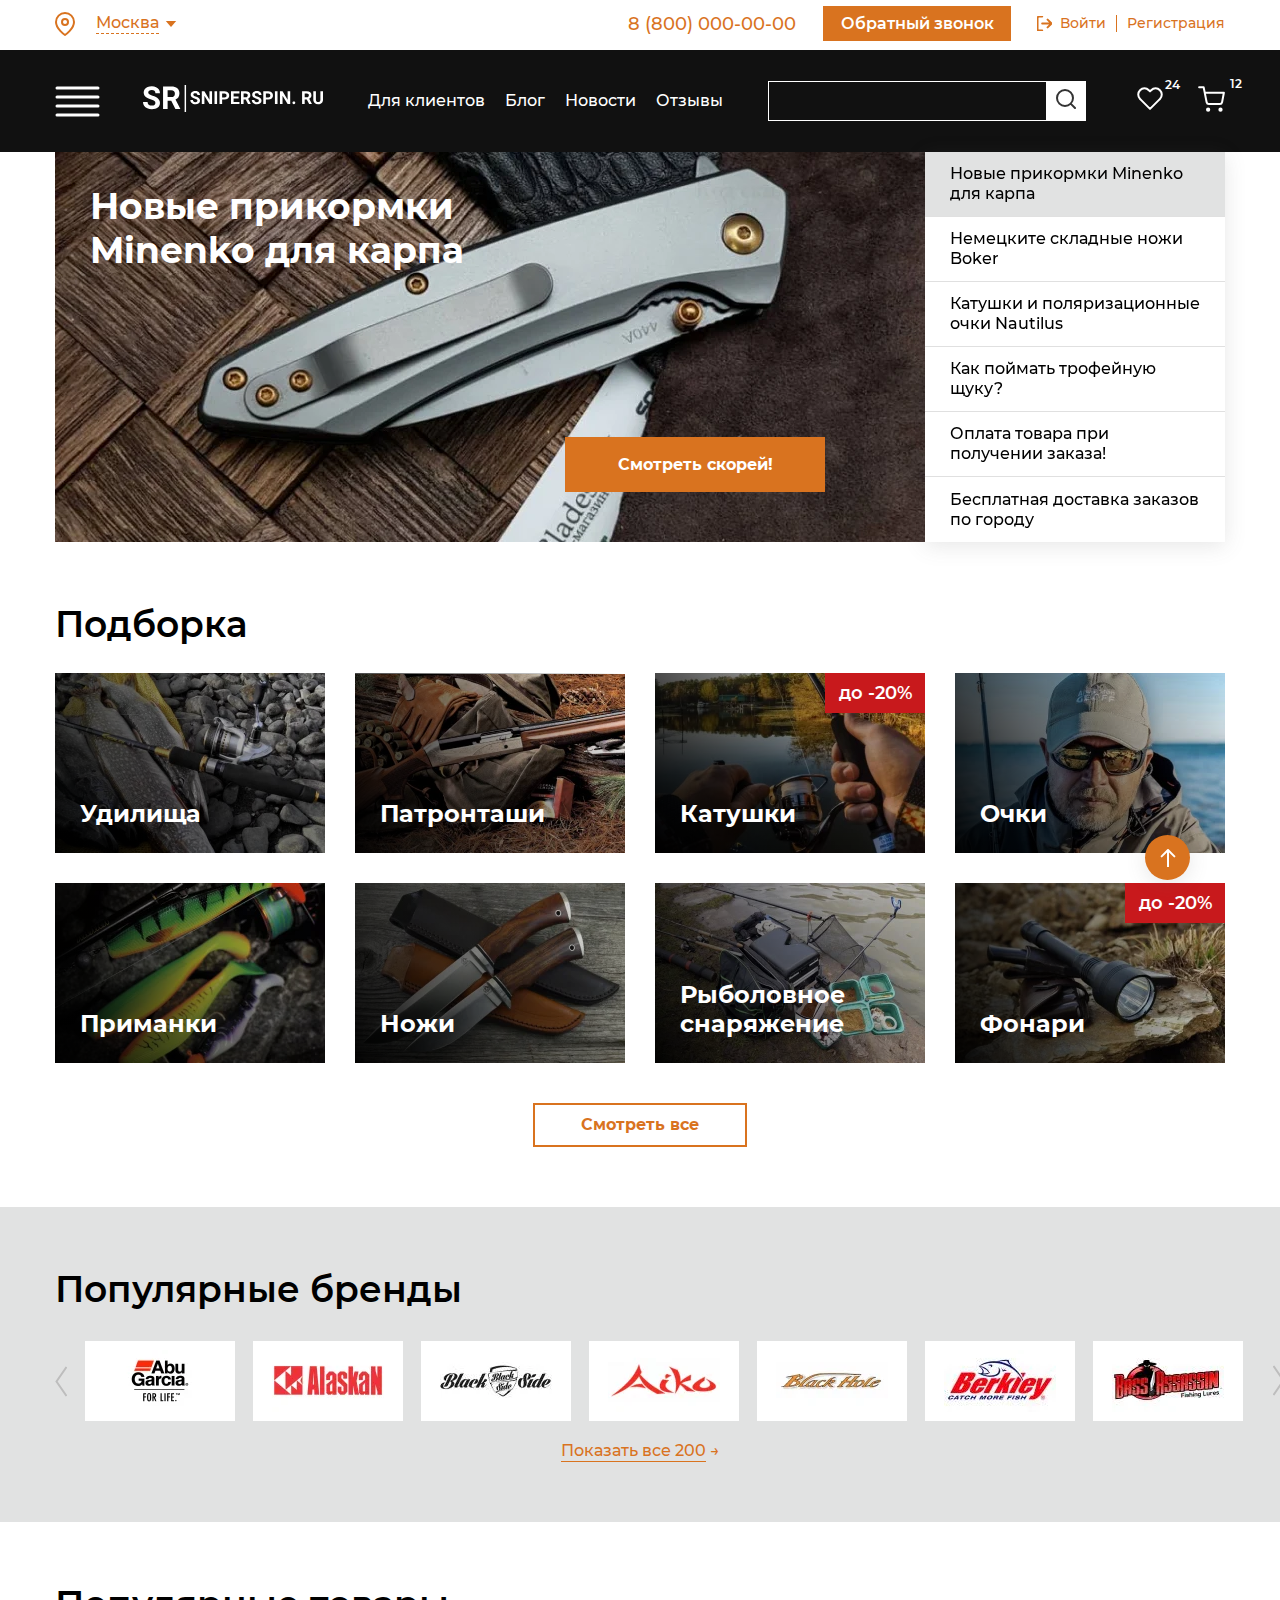
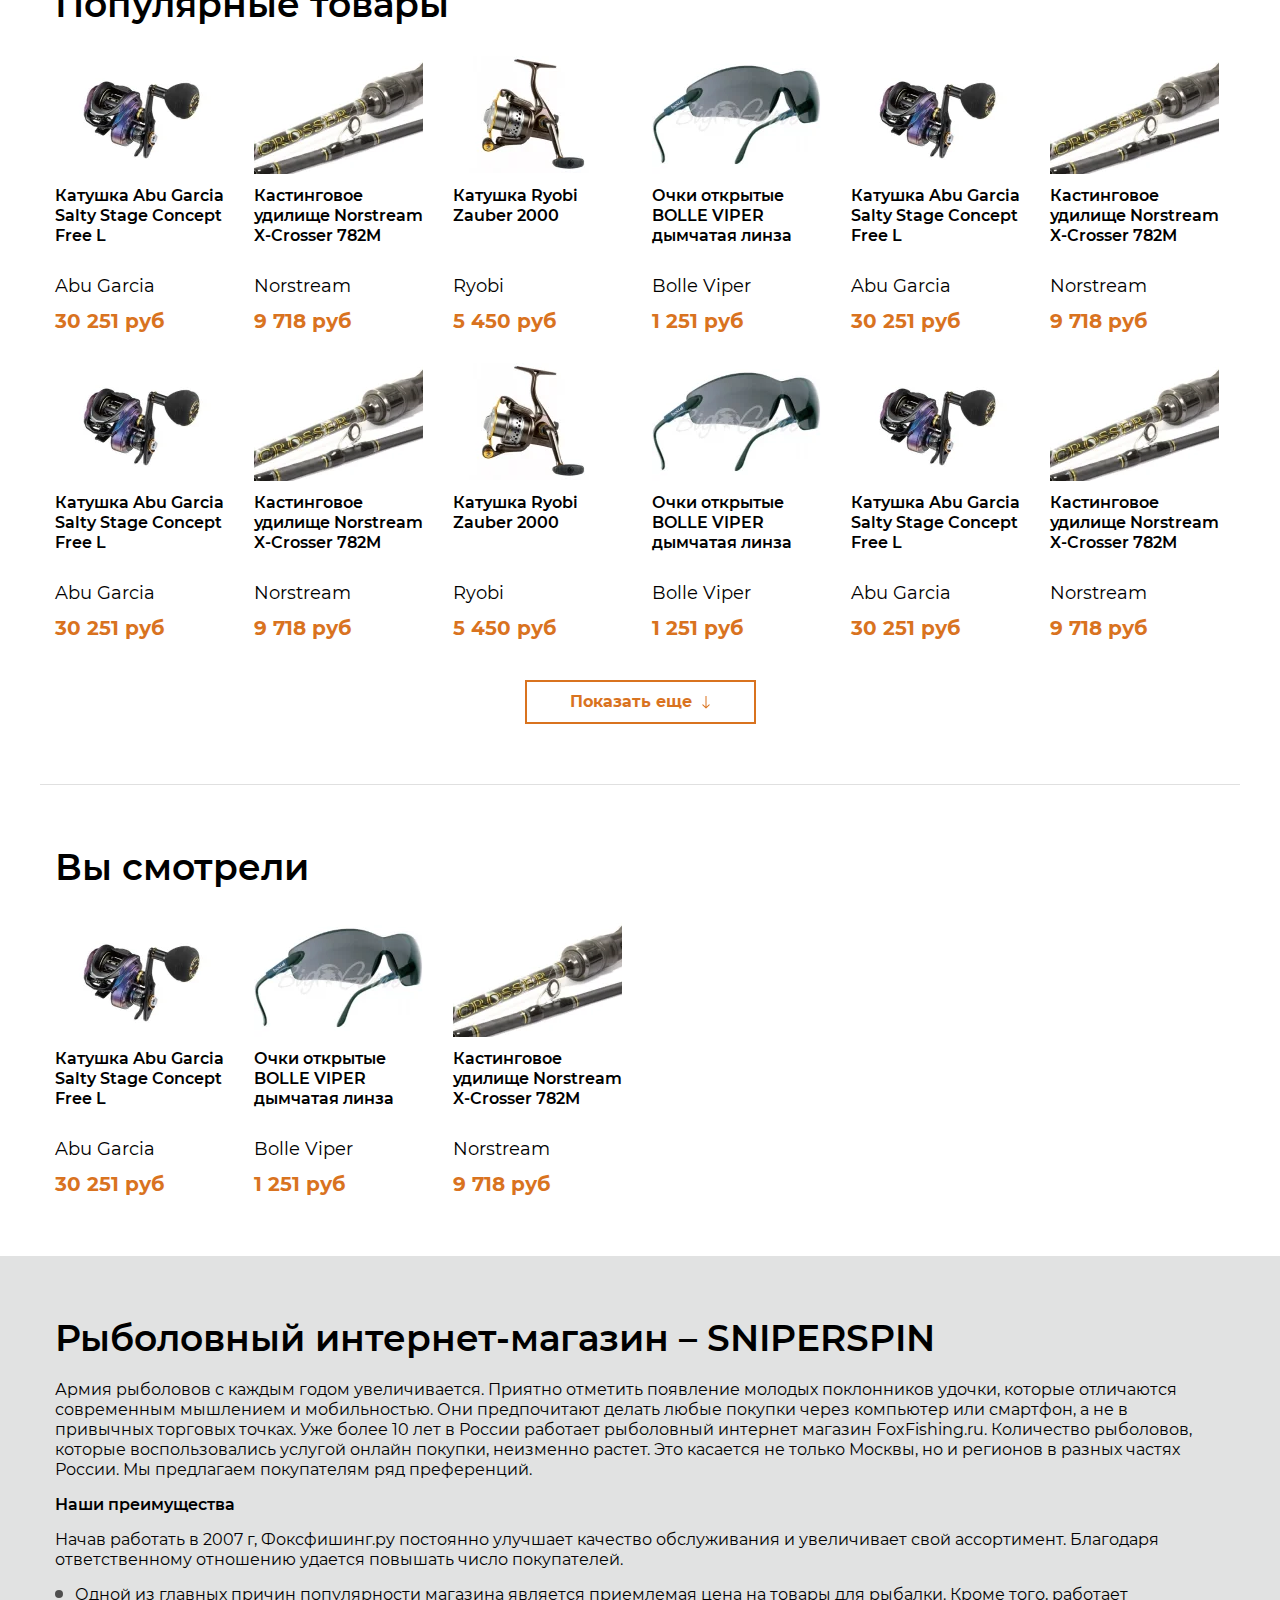
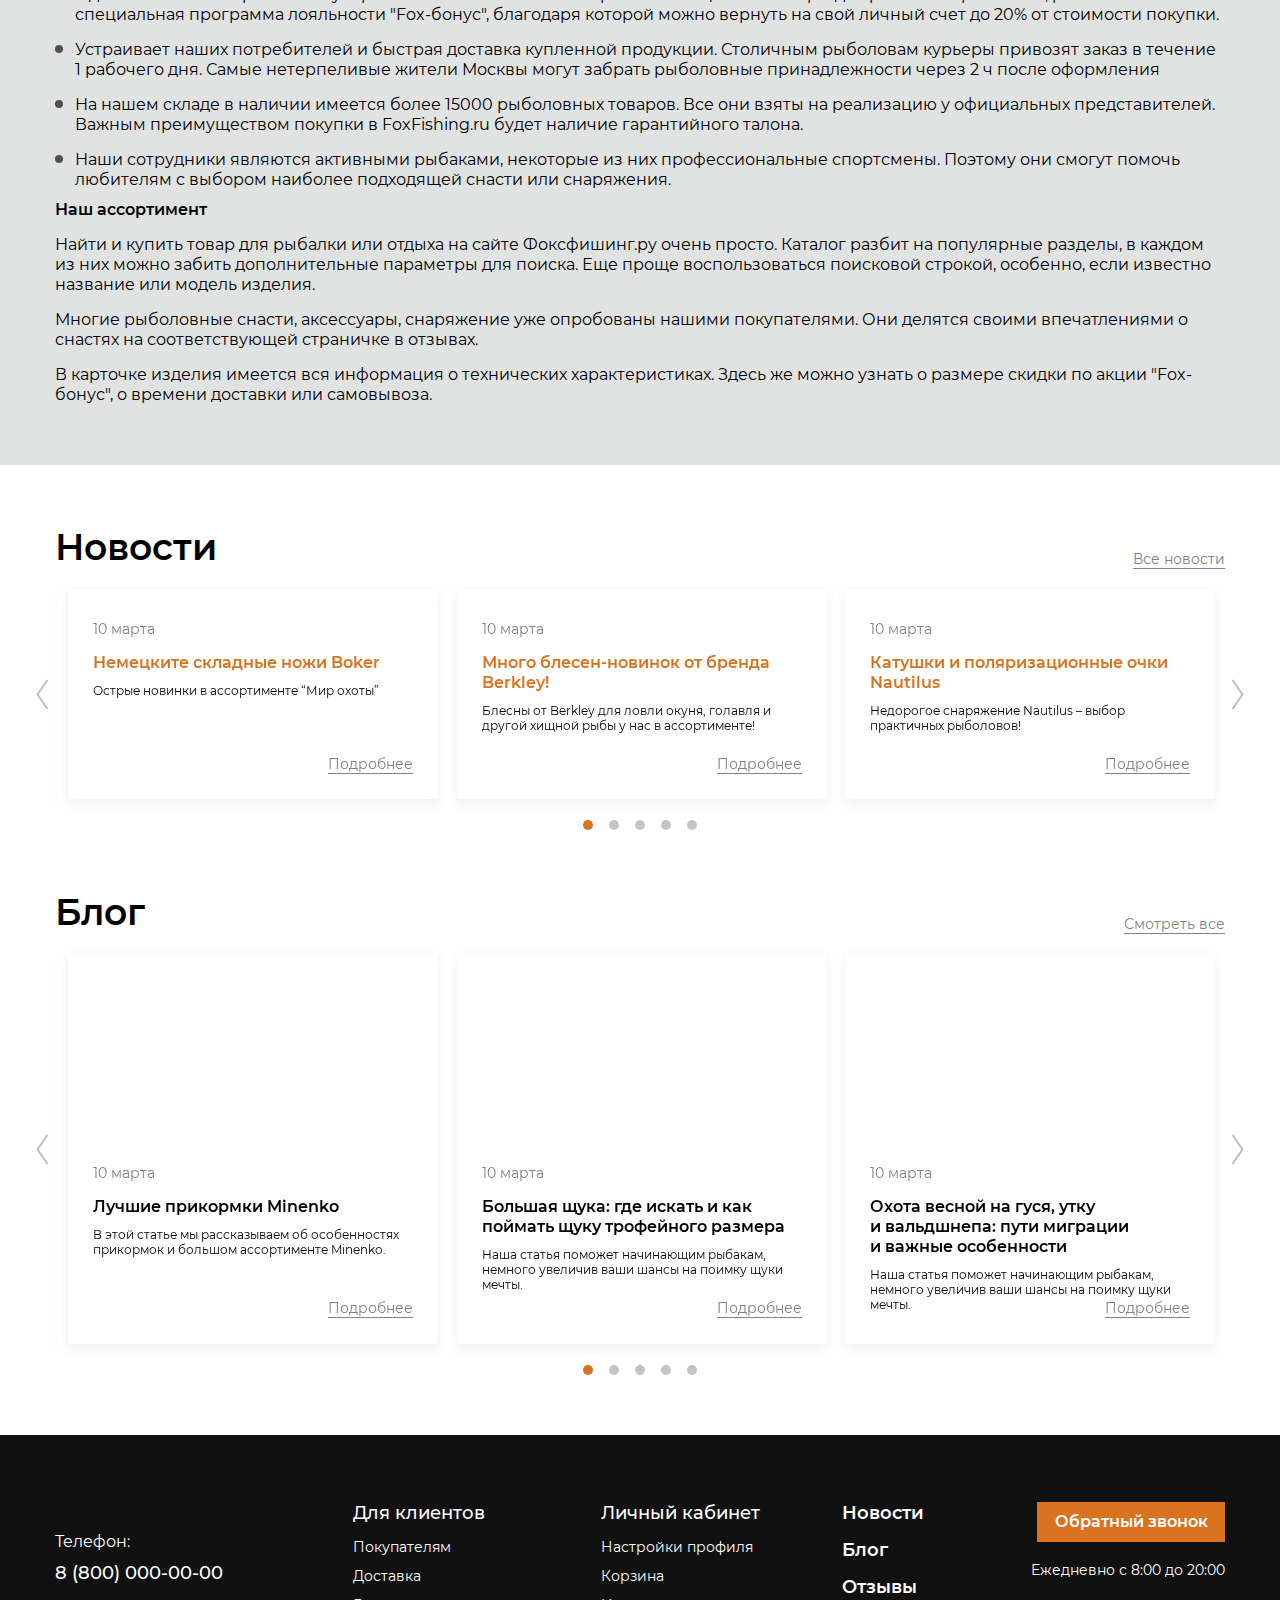
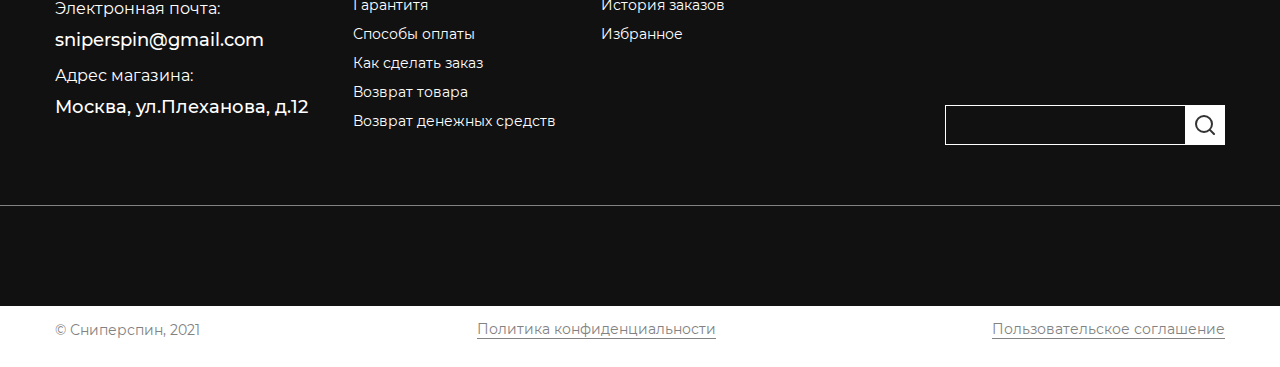
==== commit 940b41dc: "Добавил атрибуты width и height для img" ====
--- a/app/index.html
+++ b/app/index.html
@@ -636,7 +636,8 @@
 						<div class="intro__slide" id="introSlide-1">
 							<picture decoding="async">
 								<source type="image/webp" srcset="./images/dest/intro/banner.webp">
-								<img loading="lazy" src="./images/dest/intro/banner.png" alt="banner" class="intro__slide__img">
+								<img width="870" height="390" loading="lazy" src="./images/dest/intro/banner.png" alt="banner"
+									class="intro__slide__img">
 							</picture>
 							<h2 class="intro__slide__title">
 								Новые прикормки<br> Minenko для карпа
@@ -648,7 +649,8 @@
 						<div class="intro__slide intro__slide--active" id="introSlide-2">
 							<picture decoding="async">
 								<source type="image/webp" srcset="./images/dest/intro/banner.webp">
-								<img loading="lazy" src="./images/dest/intro/banner.png" alt="banner" class="intro__slide__img">
+								<img width="870" height="390" loading="lazy" src="./images/dest/intro/banner.png" alt="banner"
+									class="intro__slide__img">
 							</picture>
 							<h2 class="intro__slide__title">
 								Новая коллекция<br> уже в продаже
@@ -660,7 +662,8 @@
 						<div class="intro__slide" id="introSlide-3">
 							<picture decoding="async">
 								<source type="image/webp" srcset="./images/dest/intro/banner.webp">
-								<img loading="lazy" src="./images/dest/intro/banner.png" alt="banner" class="intro__slide__img">
+								<img width="870" height="390" loading="lazy" src="./images/dest/intro/banner.png" alt="banner"
+									class="intro__slide__img">
 							</picture>
 							<h2 class="intro__slide__title">
 								Катушки и поляризационные<br> очки Nautilus
@@ -672,7 +675,8 @@
 						<div class="intro__slide" id="introSlide-4">
 							<picture decoding="async">
 								<source type="image/webp" srcset="./images/dest/intro/banner.webp">
-								<img loading="lazy" src="./images/dest/intro/banner.png" alt="banner" class="intro__slide__img">
+								<img width="870" height="390" loading="lazy" src="./images/dest/intro/banner.png" alt="banner"
+									class="intro__slide__img">
 							</picture>
 							<h2 class="intro__slide__title">
 								Как поймать<br> трофейную щуку?
@@ -684,7 +688,8 @@
 						<div class="intro__slide" id="introSlide-5">
 							<picture decoding="async">
 								<source type="image/webp" srcset="./images/dest/intro/banner.webp">
-								<img loading="lazy" src="./images/dest/intro/banner.png" alt="banner" class="intro__slide__img">
+								<img width="870" height="390" loading="lazy" src="./images/dest/intro/banner.png" alt="banner"
+									class="intro__slide__img">
 							</picture>
 							<h2 class="intro__slide__title">
 								Оплата товара при<br> получении заказа!
@@ -696,7 +701,8 @@
 						<div class="intro__slide" id="introSlide-6">
 							<picture decoding="async">
 								<source type="image/webp" srcset="./images/dest/intro/banner.webp">
-								<img loading="lazy" src="./images/dest/intro/banner.png" alt="banner" class="intro__slide__img">
+								<img width="870" height="390" loading="lazy" src="./images/dest/intro/banner.png" alt="banner"
+									class="intro__slide__img">
 							</picture>
 							<h2 class="intro__slide__title">
 								Бесплатная доставка<br> заказов по городу
@@ -749,7 +755,8 @@
 									media="(max-width: 1199px)" />
 								<source srcset="./images/dest/compilation/1--tablet.png" media="(max-width: 1199px)" />
 								<source type="image/webp" srcset="./images/dest/compilation/1.webp">
-								<img loading="lazy" src="./images/dest/compilation/1.png" alt="img" class="compilation__img">
+								<img width="270" height="180" loading="lazy" src="./images/dest/compilation/1.png" alt="img"
+									class="compilation__img">
 							</picture>
 							<div class="compilation__mask"></div>
 							<h3 class="compilation__inner__title">
@@ -766,7 +773,8 @@
 									media="(max-width: 1199px)" />
 								<source srcset="./images/dest/compilation/2--tablet.png" media="(max-width: 1199px)" />
 								<source type="image/webp" srcset="./images/dest/compilation/2.webp">
-								<img loading="lazy" src="./images/dest/compilation/2.png" alt="img" class="compilation__img">
+								<img width="270" height="180" loading="lazy" src="./images/dest/compilation/2.png" alt="img"
+									class="compilation__img">
 							</picture>
 							<div class="compilation__mask"></div>
 							<h3 class="compilation__inner__title">
@@ -783,7 +791,8 @@
 									media="(max-width: 1199px)" />
 								<source srcset="./images/dest/compilation/3--tablet.png" media="(max-width: 1199px)" />
 								<source type="image/webp" srcset="./images/dest/compilation/3.webp">
-								<img loading="lazy" src="./images/dest/compilation/3.png" alt="img" class="compilation__img">
+								<img width="270" height="180" loading="lazy" src="./images/dest/compilation/3.png" alt="img"
+									class="compilation__img">
 							</picture>
 							<div class="compilation__mask"></div>
 							<span class="compilation__sale">
@@ -803,7 +812,8 @@
 									media="(max-width: 1199px)" />
 								<source srcset="./images/dest/compilation/4--tablet.png" media="(max-width: 1199px)" />
 								<source type="image/webp" srcset="./images/dest/compilation/4.webp">
-								<img loading="lazy" src="./images/dest/compilation/4.png" alt="img" class="compilation__img">
+								<img width="270" height="180" loading="lazy" src="./images/dest/compilation/4.png" alt="img"
+									class="compilation__img">
 							</picture>
 							<div class="compilation__mask"></div>
 							<h3 class="compilation__inner__title">
@@ -820,7 +830,8 @@
 									media="(max-width: 1199px)" />
 								<source srcset="./images/dest/compilation/5--tablet.png" media="(max-width: 1199px)" />
 								<source type="image/webp" srcset="./images/dest/compilation/5.webp">
-								<img loading="lazy" src="./images/dest/compilation/5.png" alt="img" class="compilation__img">
+								<img width="270" height="180" loading="lazy" src="./images/dest/compilation/5.png" alt="img"
+									class="compilation__img">
 							</picture>
 							<div class="compilation__mask"></div>
 							<h3 class="compilation__inner__title">
@@ -837,7 +848,8 @@
 									media="(max-width: 1199px)" />
 								<source srcset="./images/dest/compilation/6--tablet.png" media="(max-width: 1199px)" />
 								<source type="image/webp" srcset="./images/dest/compilation/6.webp">
-								<img loading="lazy" src="./images/dest/compilation/6.png" alt="img" class="compilation__img">
+								<img width="270" height="180" loading="lazy" src="./images/dest/compilation/6.png" alt="img"
+									class="compilation__img">
 							</picture>
 							<div class="compilation__mask"></div>
 							<h3 class="compilation__inner__title">
@@ -854,7 +866,8 @@
 									media="(max-width: 1199px)" />
 								<source srcset="./images/dest/compilation/7--tablet.png" media="(max-width: 1199px)" />
 								<source type="image/webp" srcset="./images/dest/compilation/7.webp">
-								<img loading="lazy" src="./images/dest/compilation/7.png" alt="img" class="compilation__img">
+								<img width="270" height="180" loading="lazy" src="./images/dest/compilation/7.png" alt="img"
+									class="compilation__img">
 							</picture>
 							<div class="compilation__mask"></div>
 							<h3 class="compilation__inner__title">
@@ -871,7 +884,8 @@
 									media="(max-width: 1199px)" />
 								<source srcset="./images/dest/compilation/8--tablet.png" media="(max-width: 1199px)" />
 								<source type="image/webp" srcset="./images/dest/compilation/8.webp">
-								<img loading="lazy" src="./images/dest/compilation/8.png" alt="img" class="compilation__img">
+								<img width="270" height="180" loading="lazy" src="./images/dest/compilation/8.png" alt="img"
+									class="compilation__img">
 							</picture>
 							<div class="compilation__mask"></div>
 							<span class="compilation__sale">
@@ -986,7 +1000,8 @@
 								<source type="image/webp" srcset="./images/dest/products/1--tablet.webp" media="(max-width: 1199px)" />
 								<source srcset="./images/dest/products/1--tablet.png" media="(max-width: 1199px)" />
 								<source type="image/webp" srcset="./images/dest/products/1.webp">
-								<img loading="lazy" src="./images/dest/products/1.png" alt="product" class="popular__img">
+								<img width="169" height="118" loading="lazy" src="./images/dest/products/1.png" alt="product"
+									class="popular__img">
 							</picture>
 							<h3 class="popular__inner__title">
 								Катушка Abu Garcia Salty Stage Concept Free L
@@ -1010,7 +1025,8 @@
 								<source type="image/webp" srcset="./images/dest/products/2--tablet.webp" media="(max-width: 1199px)" />
 								<source srcset="./images/dest/products/2--tablet.png" media="(max-width: 1199px)" />
 								<source type="image/webp" srcset="./images/dest/products/2.webp">
-								<img loading="lazy" src="./images/dest/products/2.png" alt="product" class="popular__img">
+								<img width="169" height="118" loading="lazy" src="./images/dest/products/2.png" alt="product"
+									class="popular__img">
 							</picture>
 
 							<h3 class="popular__inner__title">
@@ -1035,7 +1051,8 @@
 								<source type="image/webp" srcset="./images/dest/products/3--tablet.webp" media="(max-width: 1199px)" />
 								<source srcset="./images/dest/products/3--tablet.png" media="(max-width: 1199px)" />
 								<source type="image/webp" srcset="./images/dest/products/3.webp">
-								<img loading="lazy" src="./images/dest/products/3.png" alt="product" class="popular__img">
+								<img width="169" height="118" loading="lazy" src="./images/dest/products/3.png" alt="product"
+									class="popular__img">
 							</picture>
 
 							<h3 class="popular__inner__title">
@@ -1060,7 +1077,8 @@
 								<source type="image/webp" srcset="./images/dest/products/4--tablet.webp" media="(max-width: 1199px)" />
 								<source srcset="./images/dest/products/4--tablet.png" media="(max-width: 1199px)" />
 								<source type="image/webp" srcset="./images/dest/products/4.webp">
-								<img loading="lazy" src="./images/dest/products/4.png" alt="product" class="popular__img">
+								<img width="169" height="118" loading="lazy" src="./images/dest/products/4.png" alt="product"
+									class="popular__img">
 							</picture>
 
 							<h3 class="popular__inner__title">
@@ -1085,7 +1103,8 @@
 								<source type="image/webp" srcset="./images/dest/products/1--tablet.webp" media="(max-width: 1199px)" />
 								<source srcset="./images/dest/products/1--tablet.png" media="(max-width: 1199px)" />
 								<source type="image/webp" srcset="./images/dest/products/1.webp">
-								<img loading="lazy" src="./images/dest/products/1.png" alt="product" class="popular__img">
+								<img width="169" height="118" loading="lazy" src="./images/dest/products/1.png" alt="product"
+									class="popular__img">
 							</picture>
 							<h3 class="popular__inner__title">
 								Катушка Abu Garcia Salty Stage Concept Free L
@@ -1109,7 +1128,8 @@
 								<source type="image/webp" srcset="./images/dest/products/2--tablet.webp" media="(max-width: 1199px)" />
 								<source srcset="./images/dest/products/2--tablet.png" media="(max-width: 1199px)" />
 								<source type="image/webp" srcset="./images/dest/products/2.webp">
-								<img loading="lazy" src="./images/dest/products/2.png" alt="product" class="popular__img">
+								<img width="169" height="118" loading="lazy" src="./images/dest/products/2.png" alt="product"
+									class="popular__img">
 							</picture>
 
 							<h3 class="popular__inner__title">
@@ -1134,7 +1154,8 @@
 								<source type="image/webp" srcset="./images/dest/products/1--tablet.webp" media="(max-width: 1199px)" />
 								<source srcset="./images/dest/products/1--tablet.png" media="(max-width: 1199px)" />
 								<source type="image/webp" srcset="./images/dest/products/1.webp">
-								<img loading="lazy" src="./images/dest/products/1.png" alt="product" class="popular__img">
+								<img width="169" height="118" loading="lazy" src="./images/dest/products/1.png" alt="product"
+									class="popular__img">
 							</picture>
 							<h3 class="popular__inner__title">
 								Катушка Abu Garcia Salty Stage Concept Free L
@@ -1158,7 +1179,8 @@
 								<source type="image/webp" srcset="./images/dest/products/2--tablet.webp" media="(max-width: 1199px)" />
 								<source srcset="./images/dest/products/2--tablet.png" media="(max-width: 1199px)" />
 								<source type="image/webp" srcset="./images/dest/products/2.webp">
-								<img loading="lazy" src="./images/dest/products/2.png" alt="product" class="popular__img">
+								<img width="169" height="118" loading="lazy" src="./images/dest/products/2.png" alt="product"
+									class="popular__img">
 							</picture>
 
 							<h3 class="popular__inner__title">
@@ -1183,7 +1205,8 @@
 								<source type="image/webp" srcset="./images/dest/products/3--tablet.webp" media="(max-width: 1199px)" />
 								<source srcset="./images/dest/products/3--tablet.png" media="(max-width: 1199px)" />
 								<source type="image/webp" srcset="./images/dest/products/3.webp">
-								<img loading="lazy" src="./images/dest/products/3.png" alt="product" class="popular__img">
+								<img width="169" height="118" loading="lazy" src="./images/dest/products/3.png" alt="product"
+									class="popular__img">
 							</picture>
 
 							<h3 class="popular__inner__title">
@@ -1208,7 +1231,8 @@
 								<source type="image/webp" srcset="./images/dest/products/4--tablet.webp" media="(max-width: 1199px)" />
 								<source srcset="./images/dest/products/4--tablet.png" media="(max-width: 1199px)" />
 								<source type="image/webp" srcset="./images/dest/products/4.webp">
-								<img loading="lazy" src="./images/dest/products/4.png" alt="product" class="popular__img">
+								<img width="169" height="118" loading="lazy" src="./images/dest/products/4.png" alt="product"
+									class="popular__img">
 							</picture>
 
 							<h3 class="popular__inner__title">
@@ -1233,7 +1257,8 @@
 								<source type="image/webp" srcset="./images/dest/products/1--tablet.webp" media="(max-width: 1199px)" />
 								<source srcset="./images/dest/products/1--tablet.png" media="(max-width: 1199px)" />
 								<source type="image/webp" srcset="./images/dest/products/1.webp">
-								<img loading="lazy" src="./images/dest/products/1.png" alt="product" class="popular__img">
+								<img width="169" height="118" loading="lazy" src="./images/dest/products/1.png" alt="product"
+									class="popular__img">
 							</picture>
 							<h3 class="popular__inner__title">
 								Катушка Abu Garcia Salty Stage Concept Free L
@@ -1257,7 +1282,8 @@
 								<source type="image/webp" srcset="./images/dest/products/2--tablet.webp" media="(max-width: 1199px)" />
 								<source srcset="./images/dest/products/2--tablet.png" media="(max-width: 1199px)" />
 								<source type="image/webp" srcset="./images/dest/products/2.webp">
-								<img loading="lazy" src="./images/dest/products/2.png" alt="product" class="popular__img">
+								<img width="169" height="118" loading="lazy" src="./images/dest/products/2.png" alt="product"
+									class="popular__img">
 							</picture>
 
 							<h3 class="popular__inner__title">
@@ -1302,7 +1328,8 @@
 								<source type="image/webp" srcset="./images/dest/products/1--tablet.webp" media="(max-width: 1199px)" />
 								<source srcset="./images/dest/products/1--tablet.png" media="(max-width: 1199px)" />
 								<source type="image/webp" srcset="./images/dest/products/1.webp">
-								<img loading="lazy" src="./images/dest/products/1.png" alt="product" class="popular__img">
+								<img width="169" height="118" loading="lazy" src="./images/dest/products/1.png" alt="product"
+									class="popular__img">
 							</picture>
 							<h3 class="popular__inner__title">
 								Катушка Abu Garcia Salty Stage Concept Free L
@@ -1326,7 +1353,8 @@
 								<source type="image/webp" srcset="./images/dest/products/4--tablet.webp" media="(max-width: 1199px)" />
 								<source srcset="./images/dest/products/4--tablet.png" media="(max-width: 1199px)" />
 								<source type="image/webp" srcset="./images/dest/products/4.webp">
-								<img loading="lazy" src="./images/dest/products/4.png" alt="product" class="popular__img">
+								<img width="169" height="118" loading="lazy" src="./images/dest/products/4.png" alt="product"
+									class="popular__img">
 							</picture>
 
 							<h3 class="popular__inner__title">
@@ -1351,7 +1379,8 @@
 								<source type="image/webp" srcset="./images/dest/products/2--tablet.webp" media="(max-width: 1199px)" />
 								<source srcset="./images/dest/products/2--tablet.png" media="(max-width: 1199px)" />
 								<source type="image/webp" srcset="./images/dest/products/2.webp">
-								<img loading="lazy" src="./images/dest/products/2.png" alt="product" class="popular__img">
+								<img width="169" height="118" loading="lazy" src="./images/dest/products/2.png" alt="product"
+									class="popular__img">
 							</picture>
 
 							<h3 class="popular__inner__title">
@@ -1558,7 +1587,7 @@
 						<div class="blog__item">
 							<picture decoding="async">
 								<source type="image/webp" srcset="./images/dest/blog/1.webp">
-								<img loading="lazy" src="./images/dest/blog/1.png" alt="img" class="blog__img">
+								<img width="370" height="194" loading="lazy" src="./images/dest/blog/1.png" alt="img" class="blog__img">
 							</picture>
 							<div class="blog__content">
 								<span class="news__date">10 марта</span>
@@ -1573,7 +1602,7 @@
 						<div class="blog__item">
 							<picture decoding="async">
 								<source type="image/webp" srcset="./images/dest/blog/2.webp">
-								<img loading="lazy" src="./images/dest/blog/2.png" alt="img" class="blog__img">
+								<img width="370" height="194" loading="lazy" src="./images/dest/blog/2.png" alt="img" class="blog__img">
 							</picture>
 							<div class="blog__content">
 								<span class="news__date">10 марта</span>
@@ -1589,7 +1618,7 @@
 						<div class="blog__item">
 							<picture decoding="async">
 								<source type="image/webp" srcset="./images/dest/blog/3.webp">
-								<img loading="lazy" src="./images/dest/blog/3.png" alt="img" class="blog__img">
+								<img width="370" height="194" loading="lazy" src="./images/dest/blog/3.png" alt="img" class="blog__img">
 							</picture>
 							<div class="blog__content">
 								<span class="news__date">10 марта</span>
@@ -1606,7 +1635,7 @@
 						<div class="blog__item">
 							<picture decoding="async">
 								<source type="image/webp" srcset="./images/dest/blog/2.webp">
-								<img loading="lazy" src="./images/dest/blog/2.png" alt="img" class="blog__img">
+								<img width="370" height="194" loading="lazy" src="./images/dest/blog/2.png" alt="img" class="blog__img">
 							</picture>
 							<div class="blog__content">
 								<span class="news__date">10 марта</span>
@@ -1622,7 +1651,7 @@
 						<div class="blog__item">
 							<picture decoding="async">
 								<source type="image/webp" srcset="./images/dest/blog/3.webp">
-								<img loading="lazy" src="./images/dest/blog/3.png" alt="img" class="blog__img">
+								<img width="370" height="194" loading="lazy" src="./images/dest/blog/3.png" alt="img" class="blog__img">
 							</picture>
 							<div class="blog__content">
 								<span class="news__date">10 марта</span>
--- a/app/css/app.min.css
+++ b/app/css/app.min.css
@@ -1 +1 @@
-@font-face{font-family:Montserrat;font-style:normal;font-weight:300;src:local("Montserrat"),url(../fonts/Montserrat-Light.woff2) format("woff2")}@font-face{font-family:Montserrat;font-style:normal;font-weight:400;src:local("Montserrat"),url(../fonts/Montserrat-Regular.woff2) format("woff2")}@font-face{font-family:Montserrat;font-style:normal;font-weight:500;src:local("Montserrat"),url(../fonts/Montserrat-Medium.woff2) format("woff2")}@font-face{font-family:Montserrat;font-style:normal;font-weight:600;src:local("Montserrat"),url(../fonts/Montserrat-SemiBold.woff2) format("woff2")}@font-face{font-family:Montserrat;font-style:normal;font-weight:700;src:local("Montserrat"),url(../fonts/Montserrat-Bold.woff2) format("woff2")}@font-face{font-family:Montserrat;font-style:normal;font-weight:900;src:local("Montserrat"),url(../fonts/Montserrat-ExtraBold.woff2) format("woff2")}.no-xl{display:none}@media (max-width:1199px){.no-md{display:none}.md{display:inline-block}}@media (max-width:767px){.no-xs{display:none}.xs{display:inline-block}}*{-webkit-box-sizing:border-box;box-sizing:border-box}a,abbr,acronym,address,applet,article,aside,audio,b,big,blockquote,body,canvas,caption,center,cite,code,dd,del,details,dfn,div,dl,dt,em,embed,fieldset,figcaption,figure,footer,form,h1,h2,h3,h4,h5,h6,header,hgroup,html,i,iframe,img,ins,kbd,label,legend,li,mark,menu,nav,object,ol,output,p,pre,q,ruby,s,samp,section,small,span,strike,strong,sub,summary,sup,table,tbody,td,tfoot,th,thead,time,tr,tt,u,ul,var,video{margin:0;padding:0;border:0;font-size:100%;font:inherit;vertical-align:baseline}article,aside,details,figcaption,figure,footer,header,hgroup,menu,nav,section{display:block}body{line-height:1}ol,ul{list-style:none}blockquote,q{quotes:none}blockquote:after,blockquote:before,q:after,q:before{content:"";content:none}table{border-collapse:collapse;border-spacing:0}html{overflow-x:hidden}img{max-width:100%;height:auto}button{background:0 0;padding:0;border:none;font:inherit;outline:0}input,textarea{outline:0;font:inherit}body{font-family:Montserrat;font-style:normal;font-weight:400;font-size:16px;line-height:20px;color:#000;position:relative;overflow-x:hidden;min-width:320px}.container{width:100%;max-width:1200px;margin:0 auto;padding:0 15px}.btn{font-weight:700;font-size:16px;line-height:20px;background:#d9731f;color:#fff;width:260px;height:55px;display:-webkit-box;display:-ms-flexbox;display:flex;-webkit-box-align:center;-ms-flex-align:center;align-items:center;-webkit-box-pack:center;-ms-flex-pack:center;justify-content:center;text-decoration:none;-webkit-transition:all .2s linear;-o-transition:all .2s linear;transition:all .2s linear;cursor:pointer}.btn:hover{background:#c26315}.btn--outline{border:2px solid #d9731f;color:#d9731f;background:0 0}.btn--outline:hover{color:#fff}.btn--flex{display:-webkit-box;display:-ms-flexbox;display:flex;-webkit-box-align:center;-ms-flex-align:center;align-items:center;-webkit-box-pack:center;-ms-flex-pack:center;justify-content:center}.btn--flex:hover .btn__icon{opacity:0}.btn__icon{margin-left:10px;-webkit-transition:all .2s linear;-o-transition:all .2s linear;transition:all .2s linear}.button__up{width:45px;height:45px;background:#d9731f;display:-webkit-box;display:-ms-flexbox;display:flex;-webkit-box-align:center;-ms-flex-align:center;align-items:center;-webkit-box-pack:center;-ms-flex-pack:center;justify-content:center;border-radius:50%;-webkit-box-shadow:0 4px 20px rgba(92,92,92,.15);box-shadow:0 4px 20px rgba(92,92,92,.15);-webkit-transition:all .2s linear;-o-transition:all .2s linear;transition:all .2s linear;cursor:pointer;position:fixed;bottom:20px;right:7%;z-index:7}.button__up:hover{background:#c26315}.section{margin-bottom:60px}.mask{display:none;position:fixed;top:0;right:0;bottom:0;left:0;width:100%;height:100%;background:rgba(0,0,0,.8);z-index:9}.fixed{overflow:hidden;position:fixed;width:100%;height:100%}.noscroll{overflow:hidden}@media (max-width:1199px){body{font-size:14px;line-height:17px}.logo img{width:140px;height:21px}.button__up{display:none!important}}@media (max-width:767px){.section{margin-bottom:40px}.logo img{width:120px;height:18.15px}}.subheader{padding-top:6px;padding-bottom:9px}.subheader__inner{display:-webkit-box;display:-ms-flexbox;display:flex;-webkit-box-align:center;-ms-flex-align:center;align-items:center;-webkit-box-pack:justify;-ms-flex-pack:justify;justify-content:space-between}.subheader__location{display:-webkit-box;display:-ms-flexbox;display:flex;-webkit-box-align:center;-ms-flex-align:center;align-items:center;-webkit-box-pack:start;-ms-flex-pack:start;justify-content:flex-start;text-decoration:none}.subheader__location:hover .subheader__location__text{border-color:transparent}.subheader__location__icon{display:inline-block;width:20px;height:24px;background:url(../images/dest/icons/location.svg) no-repeat center;margin-right:21px;-webkit-transition:all .2s linear;-o-transition:all .2s linear;transition:all .2s linear}.subheader__location__text{display:inline-block;color:#d9731f;-webkit-transition:all .2s linear;-o-transition:all .2s linear;transition:all .2s linear;font-weight:500;font-size:16px;line-height:20px;border-bottom:1px dashed #d9731f;margin-right:6px;transition:all .2s linear}.subheader__location__arrow{display:inline-block;width:12px;height:8px;background:url(../images/dest/icons/subheader__arrow.svg) no-repeat center}.subheader__right{display:-webkit-box;display:-ms-flexbox;display:flex;-webkit-box-align:center;-ms-flex-align:center;align-items:center;-webkit-box-pack:end;-ms-flex-pack:end;justify-content:flex-end}.subheader__auth{display:-webkit-box;display:-ms-flexbox;display:flex;-webkit-box-align:center;-ms-flex-align:center;align-items:center;-webkit-box-pack:end;-ms-flex-pack:end;justify-content:flex-end;margin-left:26px}.subheader__auth__item{text-decoration:none;font-weight:500;font-size:14px;line-height:17px;color:#d9731f;-webkit-transition:all .2s linear;-o-transition:all .2s linear;transition:all .2s linear;display:-webkit-box;display:-ms-flexbox;display:flex;-webkit-box-align:center;-ms-flex-align:center;align-items:center;-webkit-box-pack:start;-ms-flex-pack:start;justify-content:flex-start}.subheader__auth__item:hover{color:#c26315}.subheader__auth__item:hover .subheader__auth__icon{background:url(../images/dest/icons/enter--dark.svg) no-repeat center}.subheader__auth__icon{display:inline-block;width:15px;height:15px;background:url(../images/dest/icons/enter.svg) no-repeat center;-webkit-transition:all .2s linear;-o-transition:all .2s linear;transition:all .2s linear;margin-right:8px}.subheader__auth__line{height:17px;width:1px;background:#d9731f;margin:0 10px}.subheader__btn{width:188px;height:35px;margin-left:27px;font-weight:600;font-size:16px;line-height:20px}.subheader__phone{text-decoration:none;font-weight:500;font-size:18px;line-height:22px;color:#d9731f;-webkit-transition:all .2s linear;-o-transition:all .2s linear;transition:all .2s linear}.subheader__phone:hover{color:#c26315}@media (max-width:1199px){.subheader__location__icon{width:17px;height:20px;background:url(../images/dest/icons/location--tablet.svg) no-repeat center}.subheader__location__text{font-weight:500;font-size:14px;line-height:17px;margin-right:8px;padding:0 1px}.subheader__phone{font-weight:500;font-size:16px;line-height:20px}.subheader__btn{margin-left:45px}.subheader__auth__item{font-weight:500;font-size:12px;line-height:15px}}@media (max-width:767px){.subheader{display:none}.subheader__locaion__description{display:inline-block;font-weight:500;font-size:14px;line-height:17px;color:#828282;margin-right:5px}.subheader__location__text{font-weight:500;font-size:14px;line-height:17px;color:#828282;border-color:#828282}.subheader__location__arrow{background:url(../images/dest/icons/subheader__arrow--gray.svg) no-repeat center}.subheader__auth{margin-left:0}.subheader__auth__item{font-weight:500;font-size:12px;line-height:15px;color:#828282}.subheader__auth__item:hover .subheader__auth__icon{background:url(../images/dest/icons/enter--mobile.svg) no-repeat center}.subheader__auth__line{background:#828282}.subheader__auth__icon{margin-right:9px;width:14px;height:14px;background:url(../images/dest/icons/enter--mobile.svg) no-repeat center}}.header{background:#111;padding:31px 0}.header .container{position:relative}.header__inner{display:-webkit-box;display:-ms-flexbox;display:flex;-webkit-box-align:center;-ms-flex-align:center;align-items:center;-webkit-box-pack:justify;-ms-flex-pack:justify;justify-content:space-between}.header__left{display:-webkit-box;display:-ms-flexbox;display:flex;-webkit-box-align:center;-ms-flex-align:center;align-items:center;-webkit-box-pack:start;-ms-flex-pack:start;justify-content:flex-start}.header__burger{margin-right:43px;cursor:pointer;-webkit-transition:all .2s linear;-o-transition:all .2s linear;transition:all .2s linear}.header__burger span{display:block;width:45px;height:33px;background:url(../images/dest/icons/burger.svg) no-repeat center;-webkit-transition:all .2s linear;-o-transition:all .2s linear;transition:all .2s linear}.header__burger:hover{opacity:.7}.header__right{display:-webkit-box;display:-ms-flexbox;display:flex;-webkit-box-align:center;-ms-flex-align:center;align-items:center;-webkit-box-pack:end;-ms-flex-pack:end;justify-content:flex-end}.header__btns{display:-webkit-box;display:-ms-flexbox;display:flex;-webkit-box-align:center;-ms-flex-align:center;align-items:center;-webkit-box-pack:end;-ms-flex-pack:end;justify-content:flex-end;margin-left:51px}.header__btns__item{display:block;text-decoration:none;margin-left:35px;position:relative}.header__btns__item:first-child{margin-left:0}.header__btns__item:hover .header__btns__icon{opacity:.7}.header__btns__icon{-webkit-transition:all .2s linear;-o-transition:all .2s linear;transition:all .2s linear}.header__btns__value{position:absolute;top:-10px;right:-17px;font-weight:600;font-size:12px;line-height:15px;color:#fff}@media (max-width:1199px){.header__burger{margin-right:25px}.header__burger span{width:37px;height:28px;background:url(../images/dest/icons/burger--tablet.svg) no-repeat center}.header__btns__item img{max-width:23px;width:100%;min-width:23px}.header__btns{margin-left:25px;padding-right:10px}.header__btns__item{margin-left:45px}.header__btns__value{font-weight:600;font-size:12px;line-height:15px;right:-15px}}@media (max-width:767px){.header{padding:21px 0}.header__burger{margin-right:30px}.header__burger span{height:22px;width:30px;background:url(../images/dest/icons/burger--mobile.svg) no-repeat center}.header__burger--active span{background:url(../images/dest/icons/burger__close.svg) no-repeat center}.header__btns{margin-left:27px}.header__btns__item{margin-left:0}.header__btns__item:first-child{display:none}.header__btns__item img{min-width:19px;max-width:19px}.header__btns__value{font-weight:600;font-size:10px;line-height:12px;top:-8px;right:-10px}}.nav__list{display:-webkit-box;display:-ms-flexbox;display:flex;-webkit-box-align:center;-ms-flex-align:center;align-items:center;-webkit-box-pack:start;-ms-flex-pack:start;justify-content:flex-start}.nav__item{margin-right:20px;position:relative}.nav__item:last-child{margin-right:0}.nav__item--active .nav__item__menu,.nav__item:hover .nav__item__menu{display:block}.nav__item--active .nav__link,.nav__item:hover .nav__link{color:#d9731f}.nav__link{text-decoration:none;font-weight:500;font-size:16px;line-height:20px;-webkit-transition:all .2s linear;-o-transition:all .2s linear;transition:all .2s linear;color:#fff}.nav__item__menu{display:none;position:absolute;left:0;top:45px;background:#fff;width:253px;-webkit-box-shadow:0 4px 20px rgba(92,92,92,.15);box-shadow:0 4px 20px rgba(92,92,92,.15);z-index:5}.nav__item__menu__wrapper{position:relative;padding:15px 0;padding-left:11px}.nav__item__menu__figure{border:15px solid transparent;border-bottom:15px solid #fff;position:absolute;top:-30px;left:40px}.nav__item__menu__link{display:block;font-weight:500;font-size:14px;line-height:17px;color:#000;text-decoration:none;-webkit-transition:all .2s linear;-o-transition:all .2s linear;transition:all .2s linear;padding:8px 9px;border-bottom:1px solid rgba(217,115,31,.13);z-index:3}.nav__item__menu__link:hover{color:#d9731f}.nav__item__menu__link:first-child{padding-top:0}.nav__item__menu__link:last-child{padding-bottom:0;border-bottom:none}@media (max-width:1199px){.nav__item{margin-right:15px}.nav__link{font-weight:500;font-size:14px;line-height:17px}.nav__item__menu__link{font-weight:500;font-size:14px;line-height:17px}}@media (max-width:767px){.nav{display:none}}.search--footer .search__input{width:240px}.search__item{display:-webkit-box;display:-ms-flexbox;display:flex;-webkit-box-align:center;-ms-flex-align:center;align-items:center;-webkit-box-pack:start;-ms-flex-pack:start;justify-content:flex-start}.search__input{width:278px;height:40px;border:1px solid #fff;border-right:none;background:#111;color:#fff;font-family:Montserrat;font-style:normal;font-weight:400;font-size:18px;line-height:22px;padding-left:15px;-webkit-transition:all .2s linear;-o-transition:all .2s linear;transition:all .2s linear}.search__input:active,.search__input:focus{background:#ebebeb;border-color:#ebebeb;color:#000}.search__btn{height:40px;width:40px;background:#fff;display:-webkit-box;display:-ms-flexbox;display:flex;-webkit-box-align:center;-ms-flex-align:center;align-items:center;-webkit-box-pack:center;-ms-flex-pack:center;justify-content:center;cursor:pointer;-webkit-transition:all .2s linear;-o-transition:all .2s linear;transition:all .2s linear}.search__btn:hover{background:#d9731f}@media (max-width:1199px){.search--header{display:none;position:absolute;top:60px;left:0;z-index:10;background:#111;width:100%;-webkit-box-align:center;-ms-flex-align:center;align-items:center;-webkit-box-pack:justify;-ms-flex-pack:justify;justify-content:space-between;-webkit-transition:all .2s easy;-o-transition:all .2s easy;transition:all .2s easy;padding:25px 15px}.search--header .search__form{width:100%}.search--header .search__input{border:1px solid #d9731f;max-width:100%;width:100%;background:#fff;font-family:Montserrat;font-style:normal;font-weight:600;font-size:12px;line-height:15px}.search--header .search__input::-webkit-input-placeholder{font-family:Montserrat;font-style:normal;font-weight:600;font-size:12px;line-height:15px;color:#bdbdbd}.search--header .search__input::-moz-placeholder{font-family:Montserrat;font-style:normal;font-weight:600;font-size:12px;line-height:15px;color:#bdbdbd}.search--header .search__input:-ms-input-placeholder{font-family:Montserrat;font-style:normal;font-weight:600;font-size:12px;line-height:15px;color:#bdbdbd}.search--header .search__input::-ms-input-placeholder{font-family:Montserrat;font-style:normal;font-weight:600;font-size:12px;line-height:15px;color:#bdbdbd}.search--header .search__input::placeholder{font-family:Montserrat;font-style:normal;font-weight:600;font-size:12px;line-height:15px;color:#bdbdbd}.search--header .search__open__btn{-webkit-transition:all .2s linear;-o-transition:all .2s linear;transition:all .2s linear}.search--header .search__open__btn:hover{opacity:.7}.search--header .search__icon{width:18px;height:18px}.search--header .search__btn{background:#d9731f;min-height:40px;min-width:40px}.search--header .search__btns__wrapper .header__btns{margin-left:0}}@media (max-width:767px){.search--header{top:43px;padding:10px 36px}.search__open__btn img{width:16px}}.dropdown{display:none;position:absolute;top:71px;left:0;-webkit-box-shadow:0 4px 20px rgba(92,92,92,.15);box-shadow:0 4px 20px rgba(92,92,92,.15);z-index:4}.dropdown--desktop .dropdown__link:hover .dropdown__inner__list{display:block}.dropdown__list{width:254px;padding:6px 0;position:relative;background:#fff}.dropdown__link{width:100%;display:block;border-bottom:1px solid #e0e0e0;text-decoration:none;cursor:pointer}.dropdown__link:last-child{border-bottom:none}.dropdown__item{display:-webkit-box;display:-ms-flexbox;display:flex;-webkit-box-align:center;-ms-flex-align:center;align-items:center;-webkit-box-pack:justify;-ms-flex-pack:justify;justify-content:space-between;padding:10px 19px 10px 35px}.dropdown__item:hover .dropdown__arrow span{background:url(../images/dest/icons/dropdown__arrow--active.svg) no-repeat center}.dropdown__item:hover .dropdown__text{color:#d9731f}.dropdown__text{font-weight:500;font-size:14px;line-height:17px;color:#828282;-webkit-transition:all .2s linear;-o-transition:all .2s linear;transition:all .2s linear}.dropdown__arrow span{display:block;background:url(../images/dest/icons/dropdown__arrow.svg) no-repeat center;width:8px;height:14px;-webkit-transition:all .2s linear;-o-transition:all .2s linear;transition:all .2s linear}.dropdown__inner__list{display:none;position:absolute;right:-254px;top:0;background:#fff;width:254px;padding:6px 0}.dropdown__inner__link{padding:10px 19px 10px 35px;display:-webkit-box;display:-ms-flexbox;display:flex;border-bottom:1px solid #e0e0e0;text-decoration:none;cursor:pointer;font-weight:500;font-size:14px;line-height:17px;color:#e0e0e0;-webkit-transition:all .2s linear;-o-transition:all .2s linear;transition:all .2s linear}.dropdown__inner__link:last-child{border-bottom:none}.dropdown__inner__link:hover{color:#d9731f}@media (max-width:1199px){.dropdown{top:60px}.dropdown__item{height:35px}.dropdown__text{font-weight:700;font-size:14px;line-height:17px}.dropdown__inner__link{font-size:13px;line-height:16px;color:#bdbdbd;border-color:#bdbdbd;height:36px}}@media (max-width:767px){.dropdown--menu{display:block;position:static;background:0 0;width:100%;max-width:100%}.dropdown--menu .dropdown__arrow{-webkit-transition:all .2s linear;-o-transition:all .2s linear;transition:all .2s linear;-webkit-transform:rotate(90deg);-ms-transform:rotate(90deg);transform:rotate(90deg)}.dropdown__list{width:100%;background:0 0;padding:none}.dropdown__item{height:45px;border-bottom:1px solid #e0e0e0;padding-left:23px;padding-right:23px;text-decoration:none}.dropdown__item--active .dropdown__arrow{-webkit-transform:rotate(-90deg);-ms-transform:rotate(-90deg);transform:rotate(-90deg)}.dropdown__item:hover .dropdown__arrow span{background:url(../images/dest/icons/dropdown__arrow.svg) no-repeat center}.dropdown__item:hover .dropdown__text{color:#828282}.dropdown__text{font-weight:500;font-size:14px;line-height:17px}.dropdown__text--flex{font-weight:500;font-size:12px;line-height:15px;display:-webkit-box;display:-ms-flexbox;display:flex;-webkit-box-align:center;-ms-flex-align:center;align-items:center;-webkit-box-pack:start;-ms-flex-pack:start;justify-content:flex-start}.dropdown__text__icon{margin-right:9px}.dropdown__inner__list{position:static;width:100%;padding:0}.dropdown__inner__link{padding:0;padding-left:38px;display:-webkit-box;display:-ms-flexbox;display:flex;-webkit-box-align:center;-ms-flex-align:center;align-items:center;-webkit-box-pack:start;-ms-flex-pack:start;justify-content:flex-start;height:45px;font-weight:500;font-size:14px;line-height:17px}}.intro__inner{display:-webkit-box;display:-ms-flexbox;display:flex;-webkit-box-align:start;-ms-flex-align:start;align-items:flex-start;-webkit-box-pack:start;-ms-flex-pack:start;justify-content:flex-start}.intro__slides{width:870px}.intro__slides .slick-list{padding:0!important}.intro__slide{position:relative;width:870px!important;height:390px}.intro__slide__img{display:block;width:870px;height:390px;min-width:870px;min-height:390px;max-width:870px;max-height:390px}.intro__slide__title{font-weight:700;font-size:36px;line-height:44px;color:#fff;position:absolute;top:32px;left:35px}.intro__slide__btn{position:absolute;bottom:50px;right:100px;width:260px;height:55px}.intro__nav{width:300px;-webkit-box-shadow:0 4px 20px rgba(92,92,92,.15);box-shadow:0 4px 20px rgba(92,92,92,.15)}.intro__nav__item{display:-webkit-box!important;display:-ms-flexbox!important;display:flex!important;-webkit-box-pack:start;-ms-flex-pack:start;justify-content:flex-start;-webkit-box-align:center;-ms-flex-align:center;align-items:center;height:65px;text-decoration:none;font-weight:500;font-size:16px;line-height:20px;color:#000;padding-left:25px;padding-right:21px;border-bottom:1px solid #e0e0e0;-webkit-transition:all .2s linear;-o-transition:all .2s linear;transition:all .2s linear;width:100%!important}.intro__nav__item:last-child{border-bottom:none}.intro__nav__item.slick-current,.intro__nav__item:hover{background:#e1e2e2}@media (max-width:1199px){.intro .container{display:-webkit-box;display:-ms-flexbox;display:flex;-webkit-box-align:center;-ms-flex-align:center;align-items:center;-webkit-box-pack:center;-ms-flex-pack:center;justify-content:center}.intro__slides{width:499px}.intro__slide{width:499px!important;height:227px}.intro__slide__img{width:499px;height:227px;min-width:499px;min-height:227px;max-width:499px;max-height:227px}.intro__slide__title{font-size:24px;line-height:29px;top:15px;left:25px}.intro__slide__btn{width:210px;height:45px;font-size:16px;line-height:20px;bottom:25px;right:50px}.intro__nav{width:229px}.intro__nav__item{font-weight:500;font-size:12px;line-height:15px;height:37.83px;padding-left:19px;padding-right:16px}}@media (max-width:767px){.intro .container{max-width:100%;padding:0}.intro__nav{display:none}.intro__slides{width:320px}.intro__slide{width:320px!important;height:143px}.intro__slide__img{width:320px;height:143px;max-width:320px;max-height:143px;min-width:320px;min-height:143px}.intro__slide__title{font-weight:700;font-size:18px;line-height:22px;top:10px;left:20px}.intro__slide__btn{width:140px;height:30px;font-weight:700;font-size:12px;line-height:15px;bottom:15px;right:40px}}.compilation__title{font-weight:600;font-size:36px;line-height:44px;margin-bottom:27px}.compilation__list{display:-webkit-box;display:-ms-flexbox;display:flex;-webkit-box-align:start;-ms-flex-align:start;align-items:flex-start;-webkit-box-pack:start;-ms-flex-pack:start;justify-content:flex-start;-ms-flex-wrap:wrap;flex-wrap:wrap}.compilation__item{display:block;width:270px;height:180px;position:relative;text-decoration:none;margin-right:30px;margin-bottom:30px}.compilation__item:hover .compilation__mask{opacity:0}.compilation__item:nth-child(4n+4){margin-right:0}.compilation__item--special{display:none}.compilation__mask{position:absolute;top:0;left:0;z-index:2;width:100%;height:100%;background:-o-linear-gradient(29.08deg,#000 -2.33%,rgba(0,0,0,0) 100%);background:linear-gradient(60.92deg,#000 -2.33%,rgba(0,0,0,0) 100%);-webkit-transition:all 1s linear;-o-transition:all 1s linear;transition:all 1s linear}.compilation__inner__title{position:absolute;left:25px;bottom:25px;font-weight:700;font-size:24px;line-height:29px;color:#fff;z-index:3}.compilation__sale{position:absolute;top:0;right:0;width:100px;height:40px;background:#c8191c;font-weight:600;font-size:18px;line-height:22px;color:#fff;z-index:3;display:-webkit-box;display:-ms-flexbox;display:flex;-webkit-box-align:center;-ms-flex-align:center;align-items:center;-webkit-box-pack:center;-ms-flex-pack:center;justify-content:center}.compilation__wrapper{margin-top:10px;display:-webkit-box;display:-ms-flexbox;display:flex;-webkit-box-align:center;-ms-flex-align:center;align-items:center;-webkit-box-pack:center;-ms-flex-pack:center;justify-content:center}.compilation__btn{width:214px;height:44px}@media (max-width:1199px){.compilation{display:-webkit-box;display:-ms-flexbox;display:flex;-webkit-box-align:center;-ms-flex-align:center;align-items:center;-webkit-box-pack:center;-ms-flex-pack:center;justify-content:center}.compilation .container{max-width:768px}.compilation__title{font-weight:600;font-size:32px;line-height:39px;margin-bottom:23px}.compilation__item{width:229px;height:100px;margin-right:20px;margin-bottom:20px}.compilation__item:nth-child(4n+4){margin-right:20px}.compilation__item:nth-child(3n+3){margin-right:0}.compilation__item--special{display:-webkit-box;display:-ms-flexbox;display:flex;-webkit-box-pack:center;-ms-flex-pack:center;justify-content:center;-webkit-box-align:center;-ms-flex-align:center;align-items:center;border:2px solid #d9731f;color:#d9731f;font-weight:500;font-size:20px;line-height:24px}.compilation__item--special:hover{border-color:#c26315;color:#c26315}.compilation__inner__title{left:25px;bottom:20px;font-size:20px;line-height:24px}.compilation__sale{width:100px;height:40px;font-weight:600;font-size:18px;line-height:22px}.compilation__wrapper{display:none}}@media (max-width:767px){.compilation .container{max-width:320px}.compilation__title{font-weight:600;font-size:24px;line-height:29px;margin-bottom:13px}.compilation__item{width:130px;height:100px;margin-right:20px!important}.compilation__item:nth-child(2n+2){margin-right:0!important}.compilation__item--special{display:none}.compilation__inner__title{font-size:16px;line-height:20px;left:10px;bottom:10px}.compilation__sale{width:80px;height:25px;font-weight:600;font-size:14px;line-height:17px}.compilation__wrapper{margin-top:0;display:-webkit-box;display:-ms-flexbox;display:flex}.compilation__btn{width:100%;height:30px;font-weight:500;font-size:16px;line-height:20px}}.brands{background:#e1e2e2;padding:60px 0}.brands__title{font-weight:600;font-size:36px;line-height:44px;margin-bottom:30px}.brands__arrow{cursor:pointer}.brands__arrow span{display:block;height:32px;width:12px;background:url(../images/dest/icons/brands__arrow.svg) no-repeat center;-webkit-transition:all .2s linear;-o-transition:all .2s linear;transition:all .2s linear}.brands__arrow:hover span{background:url(../images/dest/icons/brands__arrow--active.svg) no-repeat center}.brands__arrow--next{-webkit-transform:rotate(-180deg);-ms-transform:rotate(-180deg);transform:rotate(-180deg)}.brands__slider{display:-webkit-box;display:-ms-flexbox;display:flex;-webkit-box-align:center;-ms-flex-align:center;align-items:center;-webkit-box-pack:justify;-ms-flex-pack:justify;justify-content:space-between}.brands__slides{width:100%;margin:0 18px}.brands__slide{background:#fff;width:150px!important;height:80px;min-width:150px;min-height:80px;max-width:150px!important;max-height:80px;display:-webkit-box!important;display:-ms-flexbox!important;display:flex!important;-webkit-box-align:center;-ms-flex-align:center;align-items:center;-webkit-box-pack:center;-ms-flex-pack:center;justify-content:center;margin-right:18px}.brand__link__wrapper{display:-webkit-box;display:-ms-flexbox;display:flex;-webkit-box-align:center;-ms-flex-align:center;align-items:center;-webkit-box-pack:center;-ms-flex-pack:center;justify-content:center}.brand__link{display:inline-block;margin-top:20px;font-weight:500;font-size:16px;line-height:20px;color:#d9731f;text-decoration:none}.brand__link:hover .brand__link__text{border-color:transparent}.brand__link__text{display:inline-block;border-bottom:1px solid #d9731f;-webkit-transition:all .2s linear;-o-transition:all .2s linear;transition:all .2s linear}@media (max-width:1199px){.brands__title{font-weight:600;font-size:32px;line-height:39px;margin-bottom:35px}.brands__slides{margin:0 25px;max-width:661px}.brands__slides .slick-track{display:-webkit-box;display:-ms-flexbox;display:flex;-webkit-box-align:center;-ms-flex-align:center;align-items:center;-webkit-box-pack:justify;-ms-flex-pack:justify;justify-content:space-between}.brands__slide{margin-right:0}}@media (max-width:767px){.brands{padding:20px 0}.brands__title{font-weight:600;font-size:24px;line-height:29px;margin-bottom:11px}.brands__arrow{display:none}.brands__slides{margin:0;max-width:100%}.brands__slide{width:90px!important;max-width:90px!important;min-width:90px;height:48px;min-height:48px;max-height:48px}.brands__img{max-width:80%;margin:0 auto}.brand__link{margin-top:20px;font-weight:500;font-size:14px;line-height:17px}}.popular--watched{margin-bottom:30px}.popular--watched .container{padding-top:60px;border-top:1px solid #e0e0e0}.popular__title{font-weight:600;font-size:36px;line-height:44px;margin-bottom:30px}.popular__inner{display:-webkit-box;display:-ms-flexbox;display:flex;-webkit-box-align:start;-ms-flex-align:start;align-items:flex-start;-webkit-box-pack:start;-ms-flex-pack:start;justify-content:flex-start;-ms-flex-wrap:wrap;flex-wrap:wrap}.popular__item{display:-webkit-box;display:-ms-flexbox;display:flex;-webkit-box-orient:vertical;-webkit-box-direction:normal;-ms-flex-direction:column;flex-direction:column;-webkit-box-pack:justify;-ms-flex-pack:justify;justify-content:space-between;-webkit-box-align:start;-ms-flex-align:start;align-items:flex-start;max-width:169px;width:100%;height:277px;text-decoration:none;margin-bottom:30px;margin-right:30px}.popular__item:nth-child(6n+6){margin-right:0}.popular__item:hover .popular__inner__title{color:#d9731f}.popular__img{display:block;-o-object-fit:scale-down;object-fit:scale-down;max-width:169px;max-height:118px;margin-bottom:12px}.popular__inner__title{font-weight:600;font-size:16px;line-height:20px;color:#000;-webkit-transition:all .2s linear;-o-transition:all .2s linear;transition:all .2s linear}.popular__description{font-weight:400;font-size:18px;line-height:22px;margin-bottom:12px;color:#000}.popular__price{font-weight:700;font-size:20px;line-height:24px;color:#d9731f}.popular__btn__wrapper{margin-top:10px;display:-webkit-box;display:-ms-flexbox;display:flex;-webkit-box-align:center;-ms-flex-align:center;align-items:center;-webkit-box-pack:center;-ms-flex-pack:center;justify-content:center}.popular__btn{width:231px;height:44px}@media (max-width:1199px){.popular{display:-webkit-box;display:-ms-flexbox;display:flex;-webkit-box-align:center;-ms-flex-align:center;align-items:center;-webkit-box-pack:center;-ms-flex-pack:center;justify-content:center}.popular .container{max-width:768px}.popular__title{font-weight:600;font-size:32px;line-height:39px;margin-bottom:35px}.popular__item{width:230px;height:277px;max-width:230px;max-height:277px;margin-right:20px}.popular__item:nth-child(6n+6){margin-right:20px}.popular__item:nth-child(3n+3){margin-right:0}.popular__img{max-width:230px;max-height:118px}}@media (max-width:767px){.popular{display:-webkit-box;display:-ms-flexbox;display:flex;-webkit-box-align:center;-ms-flex-align:center;align-items:center;-webkit-box-pack:center;-ms-flex-pack:center;justify-content:center}.popular .container{max-width:320px}.popular__title{font-weight:600;font-size:24px;line-height:29px;margin-bottom:20px}.popular__item{width:130px;height:223px;max-width:130px;max-height:223px;margin-bottom:20px;margin-right:20px!important}.popular__item:nth-child(2n+2){margin-right:0!important}.popular__img{width:130px;max-width:130px;height:93.48px;margin-bottom:8px}.popular__inner__title{font-weight:600;font-size:13px;line-height:16px}.popular__description{font-size:14px;line-height:17px}.popular__price{font-size:16px;line-height:20px}}.description{background:#e1e2e2;padding-top:60px;padding-bottom:45px}.description__title{font-weight:600;font-size:36px;line-height:44px;margin-bottom:20px}.description__text{font-size:16px;line-height:20px;margin-bottom:15px}.description__inner__title{font-weight:600;font-size:16px;line-height:20px;margin-bottom:15px}.description__list{margin-bottom:10px}.description__item{position:relative;padding-left:20px;margin-bottom:15px}.description__item::before{content:"";display:block;position:absolute;top:5px;left:0;border-radius:50%;background:#4f4f4f;width:8px;height:8px}.description__item:last-child{margin-bottom:0}.description__more__wrapper{display:none}@media (max-width:1199px){.description__title{font-weight:600;font-size:32px;line-height:39px;margin-bottom:19px}.description__text{font-size:14px;line-height:17px}.description__item{font-size:14px;line-height:17px}}@media (max-width:767px){.description{padding:40px 0}.description__title{font-weight:600;font-size:24px;line-height:29px;margin-bottom:15px}.description__hidden{display:none}.description__more__wrapper{display:-webkit-box;display:-ms-flexbox;display:flex;-webkit-box-align:center;-ms-flex-align:center;align-items:center;-webkit-box-pack:end;-ms-flex-pack:end;justify-content:flex-end}.description__more{display:-webkit-box;display:-ms-flexbox;display:flex;-webkit-box-align:center;-ms-flex-align:center;align-items:center;-webkit-box-pack:start;-ms-flex-pack:start;justify-content:flex-start;font-size:12px;line-height:15px;color:#828282}.description__more img{margin-left:10px}}.news__head{display:-webkit-box;display:-ms-flexbox;display:flex;-webkit-box-align:end;-ms-flex-align:end;align-items:flex-end;-webkit-box-pack:justify;-ms-flex-pack:justify;justify-content:space-between}.news__title{font-weight:600;font-size:36px;line-height:44px}.news__link{display:inline-block;text-decoration:none;font-size:14px;line-height:17px;color:#828282;border-bottom:1px solid #828282;-webkit-transition:all .2s linear;-o-transition:all .2s linear;transition:all .2s linear}.news__link:hover{border-color:transparent}.news__inner .slick-list{overflow-y:visible!important;padding-top:20px!important;padding-bottom:21px!important}.news__inner .slick-track{display:-webkit-box;display:-ms-flexbox;display:flex;-webkit-box-pack:justify;-ms-flex-pack:justify;justify-content:space-between}.news__item{padding:25px;padding-top:30px;width:370px!important;min-width:370px!important;max-width:370px!important;height:210px;-webkit-transition:all .5s linear;-o-transition:all .5s linear;transition:all .5s linear;-webkit-box-shadow:0 4px 10px rgba(92,92,92,.1);box-shadow:0 4px 10px rgba(92,92,92,.1)}.news__item:hover{-webkit-box-shadow:0 4px 15px rgba(92,92,92,.25);box-shadow:0 4px 15px rgba(92,92,92,.25)}.news__item__wrapper{position:relative;height:100%;width:100%}.news__date{display:inline-block;font-size:14px;line-height:17px;color:#828282;margin-bottom:15px}.news__inner__title{font-weight:600;font-size:16px;line-height:20px;color:#d9731f;margin-bottom:10px}.news__description{font-size:12px;line-height:15px}.news__inner__link{display:inline-block;font-size:14px;line-height:17px;color:#828282;border-bottom:1px solid #828282;-webkit-transition:all .2s linear;-o-transition:all .2s linear;transition:all .2s linear;text-decoration:none;position:absolute;bottom:0;right:0;z-index:2}.news__inner__link:hover{border-color:transparent}.news__wrapper{position:relative}.news__arrow{position:absolute;top:50%;left:-19px;cursor:pointer;-webkit-transform:translate(0,-50%);-ms-transform:translate(0,-50%);transform:translate(0,-50%)}.news__arrow span{display:block;height:32px;width:12px;background:url(../images/dest/icons/brands__arrow.svg) no-repeat center;-webkit-transition:all .2s linear;-o-transition:all .2s linear;transition:all .2s linear}.news__arrow:hover span{background:url(../images/dest/icons/brands__arrow--active.svg) no-repeat center}.news__arrow--next{-webkit-transform:translate(0,-50%) rotate(-180deg);-ms-transform:translate(0,-50%) rotate(-180deg);transform:translate(0,-50%) rotate(-180deg);left:auto;right:-19px}.news__nav{display:-webkit-box;display:-ms-flexbox;display:flex;-webkit-box-align:center;-ms-flex-align:center;align-items:center;-webkit-box-pack:center;-ms-flex-pack:center;justify-content:center}.news__nav__item{display:inline-block;background:#c4c4c4;width:10px;height:10px;border-radius:50%;margin:0 8px;cursor:pointer;-webkit-transition:all .3s linear;-o-transition:all .3s linear;transition:all .3s linear}.news__nav__item.slick-active.slick-current,.news__nav__item:hover{background:#d9731f}@media (max-width:1199px){.news__title{font-weight:600;font-size:32px;line-height:39px}.news__arrow{display:none}.news__item{width:353px!important;height:210px;min-width:353px!important;max-width:353px!important}.news__inner__title{font-weight:600;font-size:18px;line-height:22px}.news__description{font-size:14px;line-height:17px}}@media (max-width:767px){.news{display:-webkit-box;display:-ms-flexbox;display:flex;-webkit-box-align:center;-ms-flex-align:center;align-items:center;-webkit-box-pack:center;-ms-flex-pack:center;justify-content:center}.news--blog{padding-top:40px;border-top:1px solid #e0e0e0}.news .container{max-width:320px}.news__title{font-weight:600;font-size:24px;line-height:29px}.news__link{font-size:12px;line-height:15px}.news__item{width:280px!important;height:163px;min-width:280px!important;max-width:280px!important;padding:20px 22px}.news__date{font-size:12px;line-height:15px;margin-bottom:7px}.news__inner__title{font-weight:600;font-size:16px;line-height:20px;margin-bottom:4px}.news__description{font-size:13px;line-height:16px}.news__inner__link{font-size:12px;line-height:15px}}.blog__item{width:370px!important;max-width:370px!important;height:390px;-webkit-transition:all .5s linear;-o-transition:all .5s linear;transition:all .5s linear;-webkit-box-shadow:0 4px 10px rgba(92,92,92,.1);box-shadow:0 4px 10px rgba(92,92,92,.1)}.blog__item:hover{-webkit-box-shadow:0 4px 15px rgba(92,92,92,.25);box-shadow:0 4px 15px rgba(92,92,92,.25)}.blog__item .news__inner__title{color:#000}.blog__item .news__inner__link{bottom:25px;right:25px}.blog__img{max-width:370px;-o-object-fit:scale-down;object-fit:scale-down;display:block}.blog__content{padding:25px;padding-top:15px;position:relative;height:195px}@media (max-width:1199px){.blog__item{width:353px!important;max-width:353px!important;height:390px}.blog__item .news__inner__title{font-weight:600;font-size:16px;line-height:20px}.blog__item .news__description{font-size:12px;line-height:15px}.blog__img{max-width:353px}.blog__content{padding-right:19px}}@media (max-width:767px){.blog__item{width:280px!important;max-width:280px!important;height:330px}.blog__img{max-width:280px}}.footer{background:#111;color:#fff}.footer__top{padding-top:67px;padding-bottom:60px}.footer__top__inner{display:-webkit-box;display:-ms-flexbox;display:flex;-webkit-box-align:start;-ms-flex-align:start;align-items:flex-start;-webkit-box-pack:justify;-ms-flex-pack:justify;justify-content:space-between}.footer__logo{margin-bottom:25px}.footer__contact__item{margin-bottom:15px}.footer__contact__item:last-child{margin-bottom:0}.footer__contact__title{font-size:16px;line-height:20px;margin-bottom:10px}.footer__contact__value{font-weight:500;font-size:18px;line-height:22px}.footer__nav__title{font-weight:500;font-size:18px;line-height:22px;margin-bottom:15px}.footer__nav__link{color:#fff;display:block;text-decoration:none;font-size:14px;line-height:17px;-webkit-transition:all .2s linear;-o-transition:all .2s linear;transition:all .2s linear;margin-bottom:12px}.footer__nav__link:last-child{margin-bottom:0}.footer__nav__link:hover{color:#d9731f}.footer__col__top{display:-webkit-box;display:-ms-flexbox;display:flex;-webkit-box-align:start;-ms-flex-align:start;align-items:flex-start;-webkit-box-pack:end;-ms-flex-pack:end;justify-content:flex-end;margin-bottom:62px}.footer__links__item{display:block;text-decoration:none;font-weight:600;font-size:18px;line-height:22px;color:#fff;margin-bottom:15px;-webkit-transition:all .2s linear;-o-transition:all .2s linear;transition:all .2s linear}.footer__links__item:last-child{margin-bottom:0}.footer__links__item:hover{color:#d9731f}.footer__recall{text-align:right;margin-left:107px;display:-webkit-box;display:-ms-flexbox;display:flex;-webkit-box-align:end;-ms-flex-align:end;align-items:flex-end;-webkit-box-pack:center;-ms-flex-pack:center;justify-content:center;-webkit-box-orient:vertical;-webkit-box-direction:normal;-ms-flex-direction:column;flex-direction:column}.footer__btn{width:188px;height:40px;margin-bottom:20px;font-weight:600;font-size:16px;line-height:20px}.footer__recall__text{font-size:14px;line-height:17px}.footer__links{margin-left:82px}.footer__col__bot{display:-webkit-box;display:-ms-flexbox;display:flex;-webkit-box-align:center;-ms-flex-align:center;align-items:center;-webkit-box-pack:end;-ms-flex-pack:end;justify-content:flex-end}.footer__bot{padding:40px 0;border-top:1px solid #828282}.footer__bot__inner{display:-webkit-box;display:-ms-flexbox;display:flex;-webkit-box-align:center;-ms-flex-align:center;align-items:center;-webkit-box-pack:justify;-ms-flex-pack:justify;justify-content:space-between}.footer__logos{display:-webkit-box;display:-ms-flexbox;display:flex;-webkit-box-align:center;-ms-flex-align:center;align-items:center;-webkit-box-pack:justify;-ms-flex-pack:justify;justify-content:space-between;max-width:515px;width:100%}@media (max-width:1199px){.footer__top{padding-top:50px;padding-bottom:30px}.footer__logo{width:140px;height:21px;margin-bottom:31px}.footer__contact__item{margin-bottom:17px}.footer__contact__title{font-size:12px;line-height:15px;margin-bottom:17px}.footer__contact__value{font-weight:500;font-size:16px;line-height:20px}.footer__nav__title{font-weight:500;font-size:16px;line-height:20px;margin-bottom:15px}.footer__nav__link{font-size:13px;line-height:16px}.footer__col__top{-ms-flex-wrap:wrap;flex-wrap:wrap;margin-bottom:21px;width:280px}.footer__links{margin-left:45px}.footer__links__item{font-weight:600;font-size:16px;line-height:20px}.footer__recall{margin-left:0;margin-top:37px}.footer__btn{width:188px;height:40px;font-weight:600;font-size:16px;line-height:20px}.footer__bot{padding:30px 0}.footer__bot__inner{-webkit-box-orient:vertical;-webkit-box-direction:normal;-ms-flex-direction:column;flex-direction:column}.footer__logos{-webkit-box-ordinal-group:3;-ms-flex-order:2;order:2;margin-top:30px}}@media (max-width:767px){.footer__top{padding-top:40px}.footer__top__inner{-webkit-box-orient:vertical;-webkit-box-direction:normal;-ms-flex-direction:column;flex-direction:column}.footer__col{margin-bottom:20px}.footer__col:last-child{margin-bottom:0}.footer__col__top{width:100%;-webkit-box-orient:vertical;-webkit-box-direction:normal;-ms-flex-direction:column;flex-direction:column}.footer__links{margin-left:0;margin-top:20px}.footer__recall{margin-top:20px}.footer__bot{padding-bottom:26px}.footer__logos{margin-top:30px;max-width:100%;-webkit-box-pack:justify;-ms-flex-pack:justify;justify-content:space-between}.footer__bot__logos{max-width:75px;max-height:25px}}.social{display:-webkit-box;display:-ms-flexbox;display:flex;-webkit-box-align:center;-ms-flex-align:center;align-items:center;-webkit-box-pack:end;-ms-flex-pack:end;justify-content:flex-end}.social__item{display:inline-block;text-decoration:none;margin-right:30px;-webkit-transition:all .5s linear;-o-transition:all .5s linear;transition:all .5s linear}.social__item:last-child{margin-right:0}.social__item:hover{-webkit-transform:translateY(-5px);-ms-transform:translateY(-5px);transform:translateY(-5px)}@media (max-width:767px){.social{-webkit-box-pack:justify;-ms-flex-pack:justify;justify-content:space-between;width:100%}.social--menu{margin-top:45px;-webkit-box-pack:justify;-ms-flex-pack:justify;justify-content:space-between}.social--menu .social__item{margin-right:0}.social--footer .social__item .social__icon{max-width:35px}.social__item{margin-right:0}}.copyright{padding-top:15px;padding-bottom:28px;background:#fff}.copyright__inner{display:-webkit-box;display:-ms-flexbox;display:flex;-webkit-box-align:center;-ms-flex-align:center;align-items:center;-webkit-box-pack:justify;-ms-flex-pack:justify;justify-content:space-between}.copyright__item{text-decoration:none;font-size:14px;line-height:17px;color:#828282;display:inline-block;-webkit-transition:all .2s linear;-o-transition:all .2s linear;transition:all .2s linear}.copyright__item--link{border-bottom:1px solid #828282}.copyright__item--link:hover{border-color:transparent}@media (max-width:1199px){.copyright{padding-top:15px;padding-bottom:22px}.copyright__item{font-size:12px;line-height:15px}}@media (max-width:767px){.copyright{padding-top:11px;padding-bottom:27px}.copyright__item{margin-bottom:10px;font-size:12px;line-height:15px}.copyright__item:last-child{margin-bottom:0}.copyright__inner{-webkit-box-orient:vertical;-webkit-box-direction:normal;-ms-flex-direction:column;flex-direction:column;-webkit-box-align:start;-ms-flex-align:start;align-items:flex-start}}.modal{display:none;background:#fff;max-width:410px;width:100%;position:fixed;top:50%;left:50%;-webkit-transform:translate(-50%,-50%);-ms-transform:translate(-50%,-50%);transform:translate(-50%,-50%);z-index:10;-webkit-box-shadow:0 4px 20px rgba(92,92,92,.15);box-shadow:0 4px 20px rgba(92,92,92,.15)}.modal__header{position:relative;height:70px;display:-webkit-box;display:-ms-flexbox;display:flex;-webkit-box-align:center;-ms-flex-align:center;align-items:center;-webkit-box-pack:center;-ms-flex-pack:center;justify-content:center;border-bottom:1px solid #e0e0e0}.modal__close{position:absolute;top:14px;right:14px;-webkit-transition:all .2s linear;-o-transition:all .2s linear;transition:all .2s linear;cursor:pointer}.modal__close:hover{opacity:.5}.modal__title{font-weight:500;font-size:24px;line-height:29px}.modal__body{padding:19px;text-align:center;padding-bottom:23px}.modal__text{font-weight:500;font-size:12px;line-height:15px;margin-bottom:19px}.modal__phone{max-width:354px;width:100%;height:33px;border:1px solid #e0e0e0;text-align:center;font-family:Montserrat;font-weight:500;font-size:14px;line-height:17px;color:#000;margin-bottom:13px}.modal__phone::-webkit-input-placeholder{font-family:Montserrat;font-weight:500;font-size:14px;line-height:17px;color:#bdbdbd}.modal__phone::-moz-placeholder{font-family:Montserrat;font-weight:500;font-size:14px;line-height:17px;color:#bdbdbd}.modal__phone:-ms-input-placeholder{font-family:Montserrat;font-weight:500;font-size:14px;line-height:17px;color:#bdbdbd}.modal__phone::-ms-input-placeholder{font-family:Montserrat;font-weight:500;font-size:14px;line-height:17px;color:#bdbdbd}.modal__phone::placeholder{font-family:Montserrat;font-weight:500;font-size:14px;line-height:17px;color:#bdbdbd}.modal__bot{border-top:1px solid #e0e0e0;padding-top:15px;padding-bottom:20px;display:-webkit-box;display:-ms-flexbox;display:flex;-webkit-box-align:center;-ms-flex-align:center;align-items:center;-webkit-box-pack:center;-ms-flex-pack:center;justify-content:center}.modal__btn{width:177px;height:35px;font-weight:500;font-size:14px;line-height:17px}.menu{display:none;position:absolute;left:0;top:64px;width:100%;height:calc(100vh - 64px);background:#fff;z-index:10;overflow-y:scroll}.menu__wrapper{width:100%;bottom:0}.menu__header{background:#f2f2f2;-webkit-box-shadow:0 4px 15px rgba(92,92,92,.2);box-shadow:0 4px 15px rgba(92,92,92,.2);height:45px;display:-webkit-box;display:-ms-flexbox;display:flex;-webkit-box-align:center;-ms-flex-align:center;align-items:center;-webkit-box-pack:start;-ms-flex-pack:start;justify-content:flex-start;padding-left:20px}.menu__footer{padding:16px 20px 32px}.menu__phone{font-weight:500;font-size:16px;line-height:20px;color:#828282}.menu__back{display:-webkit-box;display:-ms-flexbox;display:flex;-webkit-box-align:center;-ms-flex-align:center;align-items:center;-webkit-box-pack:start;-ms-flex-pack:start;justify-content:flex-start;text-decoration:none;font-weight:500;font-size:14px;line-height:1;color:#828282}.menu__back__arrow{margin-right:9px}+@font-face{font-family:Montserrat;font-style:normal;font-weight:300;src:local("Montserrat"),url(../fonts/Montserrat-Light.woff2) format("woff2");font-display:swap}@font-face{font-family:Montserrat;font-style:normal;font-weight:400;src:local("Montserrat"),url(../fonts/Montserrat-Regular.woff2) format("woff2");font-display:swap}@font-face{font-family:Montserrat;font-style:normal;font-weight:500;src:local("Montserrat"),url(../fonts/Montserrat-Medium.woff2) format("woff2");font-display:swap}@font-face{font-family:Montserrat;font-style:normal;font-weight:600;src:local("Montserrat"),url(../fonts/Montserrat-SemiBold.woff2) format("woff2");font-display:swap}@font-face{font-family:Montserrat;font-style:normal;font-weight:700;src:local("Montserrat"),url(../fonts/Montserrat-Bold.woff2) format("woff2");font-display:swap}@font-face{font-family:Montserrat;font-style:normal;font-weight:900;src:local("Montserrat"),url(../fonts/Montserrat-ExtraBold.woff2) format("woff2");font-display:swap}.no-xl{display:none}@media (max-width:1199px){.no-md{display:none}.md{display:inline-block}}@media (max-width:767px){.no-xs{display:none}.xs{display:inline-block}}*{-webkit-box-sizing:border-box;box-sizing:border-box}a,abbr,acronym,address,applet,article,aside,audio,b,big,blockquote,body,canvas,caption,center,cite,code,dd,del,details,dfn,div,dl,dt,em,embed,fieldset,figcaption,figure,footer,form,h1,h2,h3,h4,h5,h6,header,hgroup,html,i,iframe,img,ins,kbd,label,legend,li,mark,menu,nav,object,ol,output,p,pre,q,ruby,s,samp,section,small,span,strike,strong,sub,summary,sup,table,tbody,td,tfoot,th,thead,time,tr,tt,u,ul,var,video{margin:0;padding:0;border:0;font-size:100%;font:inherit;vertical-align:baseline}article,aside,details,figcaption,figure,footer,header,hgroup,menu,nav,section{display:block}body{line-height:1}ol,ul{list-style:none}blockquote,q{quotes:none}blockquote:after,blockquote:before,q:after,q:before{content:"";content:none}table{border-collapse:collapse;border-spacing:0}html{overflow-x:hidden}img{max-width:100%;height:auto}button{background:0 0;padding:0;border:none;font:inherit;outline:0}input,textarea{outline:0;font:inherit}body{font-family:Montserrat;font-style:normal;font-weight:400;font-size:16px;line-height:20px;color:#000;position:relative;overflow-x:hidden;min-width:320px}.container{width:100%;max-width:1200px;margin:0 auto;padding:0 15px}.btn{font-weight:700;font-size:16px;line-height:20px;background:#d9731f;color:#fff;width:260px;height:55px;display:-webkit-box;display:-ms-flexbox;display:flex;-webkit-box-align:center;-ms-flex-align:center;align-items:center;-webkit-box-pack:center;-ms-flex-pack:center;justify-content:center;text-decoration:none;-webkit-transition:all .2s linear;-o-transition:all .2s linear;transition:all .2s linear;cursor:pointer}.btn:hover{background:#c26315}.btn--outline{border:2px solid #d9731f;color:#d9731f;background:0 0}.btn--outline:hover{color:#fff}.btn--flex{display:-webkit-box;display:-ms-flexbox;display:flex;-webkit-box-align:center;-ms-flex-align:center;align-items:center;-webkit-box-pack:center;-ms-flex-pack:center;justify-content:center}.btn--flex:hover .btn__icon{opacity:0}.btn__icon{margin-left:10px;-webkit-transition:all .2s linear;-o-transition:all .2s linear;transition:all .2s linear}.button__up{width:45px;height:45px;background:#d9731f;display:-webkit-box;display:-ms-flexbox;display:flex;-webkit-box-align:center;-ms-flex-align:center;align-items:center;-webkit-box-pack:center;-ms-flex-pack:center;justify-content:center;border-radius:50%;-webkit-box-shadow:0 4px 20px rgba(92,92,92,.15);box-shadow:0 4px 20px rgba(92,92,92,.15);-webkit-transition:all .2s linear;-o-transition:all .2s linear;transition:all .2s linear;cursor:pointer;position:fixed;bottom:20px;right:7%;z-index:7}.button__up:hover{background:#c26315}.section{margin-bottom:60px}.mask{display:none;position:fixed;top:0;right:0;bottom:0;left:0;width:100%;height:100%;background:rgba(0,0,0,.8);z-index:9}.fixed{overflow:hidden;position:fixed;width:100%;height:100%}.noscroll{overflow:hidden}@media (max-width:1199px){body{font-size:14px;line-height:17px}.logo img{width:140px;height:21px}.button__up{display:none!important}}@media (max-width:767px){.section{margin-bottom:40px}.logo img{width:120px;height:18.15px}}.subheader{padding-top:6px;padding-bottom:9px}.subheader__inner{display:-webkit-box;display:-ms-flexbox;display:flex;-webkit-box-align:center;-ms-flex-align:center;align-items:center;-webkit-box-pack:justify;-ms-flex-pack:justify;justify-content:space-between}.subheader__location{display:-webkit-box;display:-ms-flexbox;display:flex;-webkit-box-align:center;-ms-flex-align:center;align-items:center;-webkit-box-pack:start;-ms-flex-pack:start;justify-content:flex-start;text-decoration:none}.subheader__location:hover .subheader__location__text{border-color:transparent}.subheader__location__icon{display:inline-block;width:20px;height:24px;background:url(../images/dest/icons/location.svg) no-repeat center;margin-right:21px;-webkit-transition:all .2s linear;-o-transition:all .2s linear;transition:all .2s linear}.subheader__location__text{display:inline-block;color:#d9731f;-webkit-transition:all .2s linear;-o-transition:all .2s linear;transition:all .2s linear;font-weight:500;font-size:16px;line-height:20px;border-bottom:1px dashed #d9731f;margin-right:6px;transition:all .2s linear}.subheader__location__arrow{display:inline-block;width:12px;height:8px;background:url(../images/dest/icons/subheader__arrow.svg) no-repeat center}.subheader__right{display:-webkit-box;display:-ms-flexbox;display:flex;-webkit-box-align:center;-ms-flex-align:center;align-items:center;-webkit-box-pack:end;-ms-flex-pack:end;justify-content:flex-end}.subheader__auth{display:-webkit-box;display:-ms-flexbox;display:flex;-webkit-box-align:center;-ms-flex-align:center;align-items:center;-webkit-box-pack:end;-ms-flex-pack:end;justify-content:flex-end;margin-left:26px}.subheader__auth__item{text-decoration:none;font-weight:500;font-size:14px;line-height:17px;color:#d9731f;-webkit-transition:all .2s linear;-o-transition:all .2s linear;transition:all .2s linear;display:-webkit-box;display:-ms-flexbox;display:flex;-webkit-box-align:center;-ms-flex-align:center;align-items:center;-webkit-box-pack:start;-ms-flex-pack:start;justify-content:flex-start}.subheader__auth__item:hover{color:#c26315}.subheader__auth__item:hover .subheader__auth__icon{background:url(../images/dest/icons/enter--dark.svg) no-repeat center}.subheader__auth__icon{display:inline-block;width:15px;height:15px;background:url(../images/dest/icons/enter.svg) no-repeat center;-webkit-transition:all .2s linear;-o-transition:all .2s linear;transition:all .2s linear;margin-right:8px}.subheader__auth__line{height:17px;width:1px;background:#d9731f;margin:0 10px}.subheader__btn{width:188px;height:35px;margin-left:27px;font-weight:600;font-size:16px;line-height:20px}.subheader__phone{text-decoration:none;font-weight:500;font-size:18px;line-height:22px;color:#d9731f;-webkit-transition:all .2s linear;-o-transition:all .2s linear;transition:all .2s linear}.subheader__phone:hover{color:#c26315}@media (max-width:1199px){.subheader__location__icon{width:17px;height:20px;background:url(../images/dest/icons/location--tablet.svg) no-repeat center}.subheader__location__text{font-weight:500;font-size:14px;line-height:17px;margin-right:8px;padding:0 1px}.subheader__phone{font-weight:500;font-size:16px;line-height:20px}.subheader__btn{margin-left:45px}.subheader__auth__item{font-weight:500;font-size:12px;line-height:15px}}@media (max-width:767px){.subheader{display:none}.subheader__locaion__description{display:inline-block;font-weight:500;font-size:14px;line-height:17px;color:#828282;margin-right:5px}.subheader__location__text{font-weight:500;font-size:14px;line-height:17px;color:#828282;border-color:#828282}.subheader__location__arrow{background:url(../images/dest/icons/subheader__arrow--gray.svg) no-repeat center}.subheader__auth{margin-left:0}.subheader__auth__item{font-weight:500;font-size:12px;line-height:15px;color:#828282}.subheader__auth__item:hover .subheader__auth__icon{background:url(../images/dest/icons/enter--mobile.svg) no-repeat center}.subheader__auth__line{background:#828282}.subheader__auth__icon{margin-right:9px;width:14px;height:14px;background:url(../images/dest/icons/enter--mobile.svg) no-repeat center}}.header{background:#111;padding:31px 0}.header .container{position:relative}.header__inner{display:-webkit-box;display:-ms-flexbox;display:flex;-webkit-box-align:center;-ms-flex-align:center;align-items:center;-webkit-box-pack:justify;-ms-flex-pack:justify;justify-content:space-between}.header__left{display:-webkit-box;display:-ms-flexbox;display:flex;-webkit-box-align:center;-ms-flex-align:center;align-items:center;-webkit-box-pack:start;-ms-flex-pack:start;justify-content:flex-start}.header__burger{margin-right:43px;cursor:pointer;-webkit-transition:all .2s linear;-o-transition:all .2s linear;transition:all .2s linear}.header__burger span{display:block;width:45px;height:33px;background:url(../images/dest/icons/burger.svg) no-repeat center;-webkit-transition:all .2s linear;-o-transition:all .2s linear;transition:all .2s linear}.header__burger:hover{opacity:.7}.header__right{display:-webkit-box;display:-ms-flexbox;display:flex;-webkit-box-align:center;-ms-flex-align:center;align-items:center;-webkit-box-pack:end;-ms-flex-pack:end;justify-content:flex-end}.header__btns{display:-webkit-box;display:-ms-flexbox;display:flex;-webkit-box-align:center;-ms-flex-align:center;align-items:center;-webkit-box-pack:end;-ms-flex-pack:end;justify-content:flex-end;margin-left:51px}.header__btns__item{display:block;text-decoration:none;margin-left:35px;position:relative}.header__btns__item:first-child{margin-left:0}.header__btns__item:hover .header__btns__icon{opacity:.7}.header__btns__icon{-webkit-transition:all .2s linear;-o-transition:all .2s linear;transition:all .2s linear}.header__btns__value{position:absolute;top:-10px;right:-17px;font-weight:600;font-size:12px;line-height:15px;color:#fff}@media (max-width:1199px){.header__burger{margin-right:25px}.header__burger span{width:37px;height:28px;background:url(../images/dest/icons/burger--tablet.svg) no-repeat center}.header__btns__item img{max-width:23px;width:100%;min-width:23px}.header__btns{margin-left:25px;padding-right:10px}.header__btns__item{margin-left:45px}.header__btns__value{font-weight:600;font-size:12px;line-height:15px;right:-15px}}@media (max-width:767px){.header{padding:21px 0}.header__burger{margin-right:30px}.header__burger span{height:22px;width:30px;background:url(../images/dest/icons/burger--mobile.svg) no-repeat center}.header__burger--active span{background:url(../images/dest/icons/burger__close.svg) no-repeat center}.header__btns{margin-left:27px}.header__btns__item{margin-left:0}.header__btns__item:first-child{display:none}.header__btns__item img{min-width:19px;max-width:19px}.header__btns__value{font-weight:600;font-size:10px;line-height:12px;top:-8px;right:-10px}}.nav__list{display:-webkit-box;display:-ms-flexbox;display:flex;-webkit-box-align:center;-ms-flex-align:center;align-items:center;-webkit-box-pack:start;-ms-flex-pack:start;justify-content:flex-start}.nav__item{margin-right:20px;position:relative}.nav__item:last-child{margin-right:0}.nav__item--active .nav__item__menu,.nav__item:hover .nav__item__menu{display:block}.nav__item--active .nav__link,.nav__item:hover .nav__link{color:#d9731f}.nav__link{text-decoration:none;font-weight:500;font-size:16px;line-height:20px;-webkit-transition:all .2s linear;-o-transition:all .2s linear;transition:all .2s linear;color:#fff}.nav__item__menu{display:none;position:absolute;left:0;top:45px;background:#fff;width:253px;-webkit-box-shadow:0 4px 20px rgba(92,92,92,.15);box-shadow:0 4px 20px rgba(92,92,92,.15);z-index:5}.nav__item__menu__wrapper{position:relative;padding:15px 0;padding-left:11px}.nav__item__menu__figure{border:15px solid transparent;border-bottom:15px solid #fff;position:absolute;top:-30px;left:40px}.nav__item__menu__link{display:block;font-weight:500;font-size:14px;line-height:17px;color:#000;text-decoration:none;-webkit-transition:all .2s linear;-o-transition:all .2s linear;transition:all .2s linear;padding:8px 9px;border-bottom:1px solid rgba(217,115,31,.13);z-index:3}.nav__item__menu__link:hover{color:#d9731f}.nav__item__menu__link:first-child{padding-top:0}.nav__item__menu__link:last-child{padding-bottom:0;border-bottom:none}@media (max-width:1199px){.nav__item{margin-right:15px}.nav__link{font-weight:500;font-size:14px;line-height:17px}.nav__item__menu__link{font-weight:500;font-size:14px;line-height:17px}}@media (max-width:767px){.nav{display:none}}.search--footer .search__input{width:240px}.search__item{display:-webkit-box;display:-ms-flexbox;display:flex;-webkit-box-align:center;-ms-flex-align:center;align-items:center;-webkit-box-pack:start;-ms-flex-pack:start;justify-content:flex-start}.search__input{width:278px;height:40px;border:1px solid #fff;border-right:none;background:#111;color:#fff;font-family:Montserrat;font-style:normal;font-weight:400;font-size:18px;line-height:22px;padding-left:15px;-webkit-transition:all .2s linear;-o-transition:all .2s linear;transition:all .2s linear}.search__input:active,.search__input:focus{background:#ebebeb;border-color:#ebebeb;color:#000}.search__btn{height:40px;width:40px;background:#fff;display:-webkit-box;display:-ms-flexbox;display:flex;-webkit-box-align:center;-ms-flex-align:center;align-items:center;-webkit-box-pack:center;-ms-flex-pack:center;justify-content:center;cursor:pointer;-webkit-transition:all .2s linear;-o-transition:all .2s linear;transition:all .2s linear}.search__btn:hover{background:#d9731f}@media (max-width:1199px){.search--header{display:none;position:absolute;top:60px;left:0;z-index:10;background:#111;width:100%;-webkit-box-align:center;-ms-flex-align:center;align-items:center;-webkit-box-pack:justify;-ms-flex-pack:justify;justify-content:space-between;-webkit-transition:all .2s easy;-o-transition:all .2s easy;transition:all .2s easy;padding:25px 15px}.search--header .search__form{width:100%}.search--header .search__input{border:1px solid #d9731f;max-width:100%;width:100%;background:#fff;font-family:Montserrat;font-style:normal;font-weight:600;font-size:12px;line-height:15px}.search--header .search__input::-webkit-input-placeholder{font-family:Montserrat;font-style:normal;font-weight:600;font-size:12px;line-height:15px;color:#bdbdbd}.search--header .search__input::-moz-placeholder{font-family:Montserrat;font-style:normal;font-weight:600;font-size:12px;line-height:15px;color:#bdbdbd}.search--header .search__input:-ms-input-placeholder{font-family:Montserrat;font-style:normal;font-weight:600;font-size:12px;line-height:15px;color:#bdbdbd}.search--header .search__input::-ms-input-placeholder{font-family:Montserrat;font-style:normal;font-weight:600;font-size:12px;line-height:15px;color:#bdbdbd}.search--header .search__input::placeholder{font-family:Montserrat;font-style:normal;font-weight:600;font-size:12px;line-height:15px;color:#bdbdbd}.search--header .search__open__btn{-webkit-transition:all .2s linear;-o-transition:all .2s linear;transition:all .2s linear}.search--header .search__open__btn:hover{opacity:.7}.search--header .search__icon{width:18px;height:18px}.search--header .search__btn{background:#d9731f;min-height:40px;min-width:40px}.search--header .search__btns__wrapper .header__btns{margin-left:0}}@media (max-width:767px){.search--header{top:43px;padding:10px 36px}.search__open__btn img{width:16px}}.dropdown{display:none;position:absolute;top:71px;left:0;-webkit-box-shadow:0 4px 20px rgba(92,92,92,.15);box-shadow:0 4px 20px rgba(92,92,92,.15);z-index:4}.dropdown--desktop .dropdown__link:hover .dropdown__inner__list{display:block}.dropdown__list{width:254px;padding:6px 0;position:relative;background:#fff}.dropdown__link{width:100%;display:block;border-bottom:1px solid #e0e0e0;text-decoration:none;cursor:pointer}.dropdown__link:last-child{border-bottom:none}.dropdown__item{display:-webkit-box;display:-ms-flexbox;display:flex;-webkit-box-align:center;-ms-flex-align:center;align-items:center;-webkit-box-pack:justify;-ms-flex-pack:justify;justify-content:space-between;padding:10px 19px 10px 35px}.dropdown__item:hover .dropdown__arrow span{background:url(../images/dest/icons/dropdown__arrow--active.svg) no-repeat center}.dropdown__item:hover .dropdown__text{color:#d9731f}.dropdown__text{font-weight:500;font-size:14px;line-height:17px;color:#828282;-webkit-transition:all .2s linear;-o-transition:all .2s linear;transition:all .2s linear}.dropdown__arrow span{display:block;background:url(../images/dest/icons/dropdown__arrow.svg) no-repeat center;width:8px;height:14px;-webkit-transition:all .2s linear;-o-transition:all .2s linear;transition:all .2s linear}.dropdown__inner__list{display:none;position:absolute;right:-254px;top:0;background:#fff;width:254px;padding:6px 0}.dropdown__inner__link{padding:10px 19px 10px 35px;display:-webkit-box;display:-ms-flexbox;display:flex;border-bottom:1px solid #e0e0e0;text-decoration:none;cursor:pointer;font-weight:500;font-size:14px;line-height:17px;color:#e0e0e0;-webkit-transition:all .2s linear;-o-transition:all .2s linear;transition:all .2s linear}.dropdown__inner__link:last-child{border-bottom:none}.dropdown__inner__link:hover{color:#d9731f}@media (max-width:1199px){.dropdown{top:60px}.dropdown__item{height:35px}.dropdown__text{font-weight:700;font-size:14px;line-height:17px}.dropdown__inner__link{font-size:13px;line-height:16px;color:#bdbdbd;border-color:#bdbdbd;height:36px}}@media (max-width:767px){.dropdown--menu{display:block;position:static;background:0 0;width:100%;max-width:100%}.dropdown--menu .dropdown__arrow{-webkit-transition:all .2s linear;-o-transition:all .2s linear;transition:all .2s linear;-webkit-transform:rotate(90deg);-ms-transform:rotate(90deg);transform:rotate(90deg)}.dropdown__list{width:100%;background:0 0;padding:none}.dropdown__item{height:45px;border-bottom:1px solid #e0e0e0;padding-left:23px;padding-right:23px;text-decoration:none}.dropdown__item--active .dropdown__arrow{-webkit-transform:rotate(-90deg);-ms-transform:rotate(-90deg);transform:rotate(-90deg)}.dropdown__item:hover .dropdown__arrow span{background:url(../images/dest/icons/dropdown__arrow.svg) no-repeat center}.dropdown__item:hover .dropdown__text{color:#828282}.dropdown__text{font-weight:500;font-size:14px;line-height:17px}.dropdown__text--flex{font-weight:500;font-size:12px;line-height:15px;display:-webkit-box;display:-ms-flexbox;display:flex;-webkit-box-align:center;-ms-flex-align:center;align-items:center;-webkit-box-pack:start;-ms-flex-pack:start;justify-content:flex-start}.dropdown__text__icon{margin-right:9px}.dropdown__inner__list{position:static;width:100%;padding:0}.dropdown__inner__link{padding:0;padding-left:38px;display:-webkit-box;display:-ms-flexbox;display:flex;-webkit-box-align:center;-ms-flex-align:center;align-items:center;-webkit-box-pack:start;-ms-flex-pack:start;justify-content:flex-start;height:45px;font-weight:500;font-size:14px;line-height:17px}}.intro__inner{display:-webkit-box;display:-ms-flexbox;display:flex;-webkit-box-align:start;-ms-flex-align:start;align-items:flex-start;-webkit-box-pack:start;-ms-flex-pack:start;justify-content:flex-start}.intro__slides{width:870px}.intro__slides .slick-list{padding:0!important}.intro__slide{position:relative;width:870px!important;height:390px}.intro__slide__img{display:block;width:870px;height:390px;min-width:870px;min-height:390px;max-width:870px;max-height:390px}.intro__slide__title{font-weight:700;font-size:36px;line-height:44px;color:#fff;position:absolute;top:32px;left:35px}.intro__slide__btn{position:absolute;bottom:50px;right:100px;width:260px;height:55px}.intro__nav{width:300px;-webkit-box-shadow:0 4px 20px rgba(92,92,92,.15);box-shadow:0 4px 20px rgba(92,92,92,.15)}.intro__nav__item{display:-webkit-box!important;display:-ms-flexbox!important;display:flex!important;-webkit-box-pack:start;-ms-flex-pack:start;justify-content:flex-start;-webkit-box-align:center;-ms-flex-align:center;align-items:center;height:65px;text-decoration:none;font-weight:500;font-size:16px;line-height:20px;color:#000;padding-left:25px;padding-right:21px;border-bottom:1px solid #e0e0e0;-webkit-transition:all .2s linear;-o-transition:all .2s linear;transition:all .2s linear;width:100%!important}.intro__nav__item:last-child{border-bottom:none}.intro__nav__item.slick-current,.intro__nav__item:hover{background:#e1e2e2}@media (max-width:1199px){.intro .container{display:-webkit-box;display:-ms-flexbox;display:flex;-webkit-box-align:center;-ms-flex-align:center;align-items:center;-webkit-box-pack:center;-ms-flex-pack:center;justify-content:center}.intro__slides{width:499px}.intro__slide{width:499px!important;height:227px}.intro__slide__img{width:499px;height:227px;min-width:499px;min-height:227px;max-width:499px;max-height:227px}.intro__slide__title{font-size:24px;line-height:29px;top:15px;left:25px}.intro__slide__btn{width:210px;height:45px;font-size:16px;line-height:20px;bottom:25px;right:50px}.intro__nav{width:229px}.intro__nav__item{font-weight:500;font-size:12px;line-height:15px;height:37.83px;padding-left:19px;padding-right:16px}}@media (max-width:767px){.intro .container{max-width:100%;padding:0}.intro__nav{display:none}.intro__slides{width:320px}.intro__slide{width:320px!important;height:143px}.intro__slide__img{width:320px;height:143px;max-width:320px;max-height:143px;min-width:320px;min-height:143px}.intro__slide__title{font-weight:700;font-size:18px;line-height:22px;top:10px;left:20px}.intro__slide__btn{width:140px;height:30px;font-weight:700;font-size:12px;line-height:15px;bottom:15px;right:40px}}.compilation__title{font-weight:600;font-size:36px;line-height:44px;margin-bottom:27px}.compilation__list{display:-webkit-box;display:-ms-flexbox;display:flex;-webkit-box-align:start;-ms-flex-align:start;align-items:flex-start;-webkit-box-pack:start;-ms-flex-pack:start;justify-content:flex-start;-ms-flex-wrap:wrap;flex-wrap:wrap}.compilation__item{display:block;width:270px;height:180px;position:relative;text-decoration:none;margin-right:30px;margin-bottom:30px}.compilation__item:hover .compilation__mask{opacity:0}.compilation__item:nth-child(4n+4){margin-right:0}.compilation__item--special{display:none}.compilation__mask{position:absolute;top:0;left:0;z-index:2;width:100%;height:100%;background:-o-linear-gradient(29.08deg,#000 -2.33%,rgba(0,0,0,0) 100%);background:linear-gradient(60.92deg,#000 -2.33%,rgba(0,0,0,0) 100%);-webkit-transition:all 1s linear;-o-transition:all 1s linear;transition:all 1s linear}.compilation__inner__title{position:absolute;left:25px;bottom:25px;font-weight:700;font-size:24px;line-height:29px;color:#fff;z-index:3}.compilation__sale{position:absolute;top:0;right:0;width:100px;height:40px;background:#c8191c;font-weight:600;font-size:18px;line-height:22px;color:#fff;z-index:3;display:-webkit-box;display:-ms-flexbox;display:flex;-webkit-box-align:center;-ms-flex-align:center;align-items:center;-webkit-box-pack:center;-ms-flex-pack:center;justify-content:center}.compilation__wrapper{margin-top:10px;display:-webkit-box;display:-ms-flexbox;display:flex;-webkit-box-align:center;-ms-flex-align:center;align-items:center;-webkit-box-pack:center;-ms-flex-pack:center;justify-content:center}.compilation__btn{width:214px;height:44px}@media (max-width:1199px){.compilation{display:-webkit-box;display:-ms-flexbox;display:flex;-webkit-box-align:center;-ms-flex-align:center;align-items:center;-webkit-box-pack:center;-ms-flex-pack:center;justify-content:center}.compilation .container{max-width:768px}.compilation__title{font-weight:600;font-size:32px;line-height:39px;margin-bottom:23px}.compilation__item{width:229px;height:100px;margin-right:20px;margin-bottom:20px}.compilation__item:nth-child(4n+4){margin-right:20px}.compilation__item:nth-child(3n+3){margin-right:0}.compilation__item--special{display:-webkit-box;display:-ms-flexbox;display:flex;-webkit-box-pack:center;-ms-flex-pack:center;justify-content:center;-webkit-box-align:center;-ms-flex-align:center;align-items:center;border:2px solid #d9731f;color:#d9731f;font-weight:500;font-size:20px;line-height:24px}.compilation__item--special:hover{border-color:#c26315;color:#c26315}.compilation__inner__title{left:25px;bottom:20px;font-size:20px;line-height:24px}.compilation__sale{width:100px;height:40px;font-weight:600;font-size:18px;line-height:22px}.compilation__wrapper{display:none}}@media (max-width:767px){.compilation .container{max-width:320px}.compilation__title{font-weight:600;font-size:24px;line-height:29px;margin-bottom:13px}.compilation__item{width:130px;height:100px;margin-right:20px!important}.compilation__item:nth-child(2n+2){margin-right:0!important}.compilation__item--special{display:none}.compilation__inner__title{font-size:16px;line-height:20px;left:10px;bottom:10px}.compilation__sale{width:80px;height:25px;font-weight:600;font-size:14px;line-height:17px}.compilation__wrapper{margin-top:0;display:-webkit-box;display:-ms-flexbox;display:flex}.compilation__btn{width:100%;height:30px;font-weight:500;font-size:16px;line-height:20px}}.brands{background:#e1e2e2;padding:60px 0}.brands__title{font-weight:600;font-size:36px;line-height:44px;margin-bottom:30px}.brands__arrow{cursor:pointer}.brands__arrow span{display:block;height:32px;width:12px;background:url(../images/dest/icons/brands__arrow.svg) no-repeat center;-webkit-transition:all .2s linear;-o-transition:all .2s linear;transition:all .2s linear}.brands__arrow:hover span{background:url(../images/dest/icons/brands__arrow--active.svg) no-repeat center}.brands__arrow--next{-webkit-transform:rotate(-180deg);-ms-transform:rotate(-180deg);transform:rotate(-180deg)}.brands__slider{display:-webkit-box;display:-ms-flexbox;display:flex;-webkit-box-align:center;-ms-flex-align:center;align-items:center;-webkit-box-pack:justify;-ms-flex-pack:justify;justify-content:space-between}.brands__slides{width:100%;margin:0 18px}.brands__slide{background:#fff;width:150px!important;height:80px;min-width:150px;min-height:80px;max-width:150px!important;max-height:80px;display:-webkit-box!important;display:-ms-flexbox!important;display:flex!important;-webkit-box-align:center;-ms-flex-align:center;align-items:center;-webkit-box-pack:center;-ms-flex-pack:center;justify-content:center;margin-right:18px}.brand__link__wrapper{display:-webkit-box;display:-ms-flexbox;display:flex;-webkit-box-align:center;-ms-flex-align:center;align-items:center;-webkit-box-pack:center;-ms-flex-pack:center;justify-content:center}.brand__link{display:inline-block;margin-top:20px;font-weight:500;font-size:16px;line-height:20px;color:#d9731f;text-decoration:none}.brand__link:hover .brand__link__text{border-color:transparent}.brand__link__text{display:inline-block;border-bottom:1px solid #d9731f;-webkit-transition:all .2s linear;-o-transition:all .2s linear;transition:all .2s linear}@media (max-width:1199px){.brands__title{font-weight:600;font-size:32px;line-height:39px;margin-bottom:35px}.brands__slides{margin:0 25px;max-width:661px}.brands__slides .slick-track{display:-webkit-box;display:-ms-flexbox;display:flex;-webkit-box-align:center;-ms-flex-align:center;align-items:center;-webkit-box-pack:justify;-ms-flex-pack:justify;justify-content:space-between}.brands__slide{margin-right:0}}@media (max-width:767px){.brands{padding:20px 0}.brands__title{font-weight:600;font-size:24px;line-height:29px;margin-bottom:11px}.brands__arrow{display:none}.brands__slides{margin:0;max-width:100%}.brands__slide{width:90px!important;max-width:90px!important;min-width:90px;height:48px;min-height:48px;max-height:48px}.brands__img{max-width:80%;margin:0 auto}.brand__link{margin-top:20px;font-weight:500;font-size:14px;line-height:17px}}.popular--watched{margin-bottom:30px}.popular--watched .container{padding-top:60px;border-top:1px solid #e0e0e0}.popular__title{font-weight:600;font-size:36px;line-height:44px;margin-bottom:30px}.popular__inner{display:-webkit-box;display:-ms-flexbox;display:flex;-webkit-box-align:start;-ms-flex-align:start;align-items:flex-start;-webkit-box-pack:start;-ms-flex-pack:start;justify-content:flex-start;-ms-flex-wrap:wrap;flex-wrap:wrap}.popular__item{display:-webkit-box;display:-ms-flexbox;display:flex;-webkit-box-orient:vertical;-webkit-box-direction:normal;-ms-flex-direction:column;flex-direction:column;-webkit-box-pack:justify;-ms-flex-pack:justify;justify-content:space-between;-webkit-box-align:start;-ms-flex-align:start;align-items:flex-start;max-width:169px;width:100%;height:277px;text-decoration:none;margin-bottom:30px;margin-right:30px}.popular__item:nth-child(6n+6){margin-right:0}.popular__item:hover .popular__inner__title{color:#d9731f}.popular__img{display:block;-o-object-fit:scale-down;object-fit:scale-down;max-width:169px;max-height:118px;margin-bottom:12px}.popular__inner__title{font-weight:600;font-size:16px;line-height:20px;color:#000;-webkit-transition:all .2s linear;-o-transition:all .2s linear;transition:all .2s linear}.popular__description{font-weight:400;font-size:18px;line-height:22px;margin-bottom:12px;color:#000}.popular__price{font-weight:700;font-size:20px;line-height:24px;color:#d9731f}.popular__btn__wrapper{margin-top:10px;display:-webkit-box;display:-ms-flexbox;display:flex;-webkit-box-align:center;-ms-flex-align:center;align-items:center;-webkit-box-pack:center;-ms-flex-pack:center;justify-content:center}.popular__btn{width:231px;height:44px}@media (max-width:1199px){.popular{display:-webkit-box;display:-ms-flexbox;display:flex;-webkit-box-align:center;-ms-flex-align:center;align-items:center;-webkit-box-pack:center;-ms-flex-pack:center;justify-content:center}.popular .container{max-width:768px}.popular__title{font-weight:600;font-size:32px;line-height:39px;margin-bottom:35px}.popular__item{width:230px;height:277px;max-width:230px;max-height:277px;margin-right:20px}.popular__item:nth-child(6n+6){margin-right:20px}.popular__item:nth-child(3n+3){margin-right:0}.popular__img{max-width:230px;max-height:118px}}@media (max-width:767px){.popular{display:-webkit-box;display:-ms-flexbox;display:flex;-webkit-box-align:center;-ms-flex-align:center;align-items:center;-webkit-box-pack:center;-ms-flex-pack:center;justify-content:center}.popular .container{max-width:320px}.popular__title{font-weight:600;font-size:24px;line-height:29px;margin-bottom:20px}.popular__item{width:130px;height:223px;max-width:130px;max-height:223px;margin-bottom:20px;margin-right:20px!important}.popular__item:nth-child(2n+2){margin-right:0!important}.popular__img{width:130px;max-width:130px;height:93.48px;margin-bottom:8px}.popular__inner__title{font-weight:600;font-size:13px;line-height:16px}.popular__description{font-size:14px;line-height:17px}.popular__price{font-size:16px;line-height:20px}}.description{background:#e1e2e2;padding-top:60px;padding-bottom:45px}.description__title{font-weight:600;font-size:36px;line-height:44px;margin-bottom:20px}.description__text{font-size:16px;line-height:20px;margin-bottom:15px}.description__inner__title{font-weight:600;font-size:16px;line-height:20px;margin-bottom:15px}.description__list{margin-bottom:10px}.description__item{position:relative;padding-left:20px;margin-bottom:15px}.description__item::before{content:"";display:block;position:absolute;top:5px;left:0;border-radius:50%;background:#4f4f4f;width:8px;height:8px}.description__item:last-child{margin-bottom:0}.description__more__wrapper{display:none}@media (max-width:1199px){.description__title{font-weight:600;font-size:32px;line-height:39px;margin-bottom:19px}.description__text{font-size:14px;line-height:17px}.description__item{font-size:14px;line-height:17px}}@media (max-width:767px){.description{padding:40px 0}.description__title{font-weight:600;font-size:24px;line-height:29px;margin-bottom:15px}.description__hidden{display:none}.description__more__wrapper{display:-webkit-box;display:-ms-flexbox;display:flex;-webkit-box-align:center;-ms-flex-align:center;align-items:center;-webkit-box-pack:end;-ms-flex-pack:end;justify-content:flex-end}.description__more{display:-webkit-box;display:-ms-flexbox;display:flex;-webkit-box-align:center;-ms-flex-align:center;align-items:center;-webkit-box-pack:start;-ms-flex-pack:start;justify-content:flex-start;font-size:12px;line-height:15px;color:#828282}.description__more img{margin-left:10px}}.news__head{display:-webkit-box;display:-ms-flexbox;display:flex;-webkit-box-align:end;-ms-flex-align:end;align-items:flex-end;-webkit-box-pack:justify;-ms-flex-pack:justify;justify-content:space-between}.news__title{font-weight:600;font-size:36px;line-height:44px}.news__link{display:inline-block;text-decoration:none;font-size:14px;line-height:17px;color:#828282;border-bottom:1px solid #828282;-webkit-transition:all .2s linear;-o-transition:all .2s linear;transition:all .2s linear}.news__link:hover{border-color:transparent}.news__inner .slick-list{overflow-y:visible!important;padding-top:20px!important;padding-bottom:21px!important}.news__inner .slick-track{display:-webkit-box;display:-ms-flexbox;display:flex;-webkit-box-pack:justify;-ms-flex-pack:justify;justify-content:space-between}.news__item{padding:25px;padding-top:30px;width:370px!important;min-width:370px!important;max-width:370px!important;height:210px;-webkit-transition:all .5s linear;-o-transition:all .5s linear;transition:all .5s linear;-webkit-box-shadow:0 4px 10px rgba(92,92,92,.1);box-shadow:0 4px 10px rgba(92,92,92,.1)}.news__item:hover{-webkit-box-shadow:0 4px 15px rgba(92,92,92,.25);box-shadow:0 4px 15px rgba(92,92,92,.25)}.news__item__wrapper{position:relative;height:100%;width:100%}.news__date{display:inline-block;font-size:14px;line-height:17px;color:#828282;margin-bottom:15px}.news__inner__title{font-weight:600;font-size:16px;line-height:20px;color:#d9731f;margin-bottom:10px}.news__description{font-size:12px;line-height:15px}.news__inner__link{display:inline-block;font-size:14px;line-height:17px;color:#828282;border-bottom:1px solid #828282;-webkit-transition:all .2s linear;-o-transition:all .2s linear;transition:all .2s linear;text-decoration:none;position:absolute;bottom:0;right:0;z-index:2}.news__inner__link:hover{border-color:transparent}.news__wrapper{position:relative}.news__arrow{position:absolute;top:50%;left:-19px;cursor:pointer;-webkit-transform:translate(0,-50%);-ms-transform:translate(0,-50%);transform:translate(0,-50%)}.news__arrow span{display:block;height:32px;width:12px;background:url(../images/dest/icons/brands__arrow.svg) no-repeat center;-webkit-transition:all .2s linear;-o-transition:all .2s linear;transition:all .2s linear}.news__arrow:hover span{background:url(../images/dest/icons/brands__arrow--active.svg) no-repeat center}.news__arrow--next{-webkit-transform:translate(0,-50%) rotate(-180deg);-ms-transform:translate(0,-50%) rotate(-180deg);transform:translate(0,-50%) rotate(-180deg);left:auto;right:-19px}.news__nav{display:-webkit-box;display:-ms-flexbox;display:flex;-webkit-box-align:center;-ms-flex-align:center;align-items:center;-webkit-box-pack:center;-ms-flex-pack:center;justify-content:center}.news__nav__item{display:inline-block;background:#c4c4c4;width:10px;height:10px;border-radius:50%;margin:0 8px;cursor:pointer;-webkit-transition:all .3s linear;-o-transition:all .3s linear;transition:all .3s linear}.news__nav__item.slick-active.slick-current,.news__nav__item:hover{background:#d9731f}@media (max-width:1199px){.news__title{font-weight:600;font-size:32px;line-height:39px}.news__arrow{display:none}.news__item{width:353px!important;height:210px;min-width:353px!important;max-width:353px!important}.news__inner__title{font-weight:600;font-size:18px;line-height:22px}.news__description{font-size:14px;line-height:17px}}@media (max-width:767px){.news{display:-webkit-box;display:-ms-flexbox;display:flex;-webkit-box-align:center;-ms-flex-align:center;align-items:center;-webkit-box-pack:center;-ms-flex-pack:center;justify-content:center}.news--blog{padding-top:40px;border-top:1px solid #e0e0e0}.news .container{max-width:320px}.news__title{font-weight:600;font-size:24px;line-height:29px}.news__link{font-size:12px;line-height:15px}.news__item{width:280px!important;height:163px;min-width:280px!important;max-width:280px!important;padding:20px 22px}.news__date{font-size:12px;line-height:15px;margin-bottom:7px}.news__inner__title{font-weight:600;font-size:16px;line-height:20px;margin-bottom:4px}.news__description{font-size:13px;line-height:16px}.news__inner__link{font-size:12px;line-height:15px}}.blog__item{width:370px!important;max-width:370px!important;height:390px;-webkit-transition:all .5s linear;-o-transition:all .5s linear;transition:all .5s linear;-webkit-box-shadow:0 4px 10px rgba(92,92,92,.1);box-shadow:0 4px 10px rgba(92,92,92,.1)}.blog__item:hover{-webkit-box-shadow:0 4px 15px rgba(92,92,92,.25);box-shadow:0 4px 15px rgba(92,92,92,.25)}.blog__item .news__inner__title{color:#000}.blog__item .news__inner__link{bottom:25px;right:25px}.blog__img{max-width:370px;-o-object-fit:scale-down;object-fit:scale-down;display:block}.blog__content{padding:25px;padding-top:15px;position:relative;height:195px}@media (max-width:1199px){.blog__item{width:353px!important;max-width:353px!important;height:390px}.blog__item .news__inner__title{font-weight:600;font-size:16px;line-height:20px}.blog__item .news__description{font-size:12px;line-height:15px}.blog__img{max-width:353px}.blog__content{padding-right:19px}}@media (max-width:767px){.blog__item{width:280px!important;max-width:280px!important;height:330px}.blog__img{max-width:280px}}.footer{background:#111;color:#fff}.footer__top{padding-top:67px;padding-bottom:60px}.footer__top__inner{display:-webkit-box;display:-ms-flexbox;display:flex;-webkit-box-align:start;-ms-flex-align:start;align-items:flex-start;-webkit-box-pack:justify;-ms-flex-pack:justify;justify-content:space-between}.footer__logo{margin-bottom:25px}.footer__contact__item{margin-bottom:15px}.footer__contact__item:last-child{margin-bottom:0}.footer__contact__title{font-size:16px;line-height:20px;margin-bottom:10px}.footer__contact__value{font-weight:500;font-size:18px;line-height:22px}.footer__nav__title{font-weight:500;font-size:18px;line-height:22px;margin-bottom:15px}.footer__nav__link{color:#fff;display:block;text-decoration:none;font-size:14px;line-height:17px;-webkit-transition:all .2s linear;-o-transition:all .2s linear;transition:all .2s linear;margin-bottom:12px}.footer__nav__link:last-child{margin-bottom:0}.footer__nav__link:hover{color:#d9731f}.footer__col__top{display:-webkit-box;display:-ms-flexbox;display:flex;-webkit-box-align:start;-ms-flex-align:start;align-items:flex-start;-webkit-box-pack:end;-ms-flex-pack:end;justify-content:flex-end;margin-bottom:62px}.footer__links__item{display:block;text-decoration:none;font-weight:600;font-size:18px;line-height:22px;color:#fff;margin-bottom:15px;-webkit-transition:all .2s linear;-o-transition:all .2s linear;transition:all .2s linear}.footer__links__item:last-child{margin-bottom:0}.footer__links__item:hover{color:#d9731f}.footer__recall{text-align:right;margin-left:107px;display:-webkit-box;display:-ms-flexbox;display:flex;-webkit-box-align:end;-ms-flex-align:end;align-items:flex-end;-webkit-box-pack:center;-ms-flex-pack:center;justify-content:center;-webkit-box-orient:vertical;-webkit-box-direction:normal;-ms-flex-direction:column;flex-direction:column}.footer__btn{width:188px;height:40px;margin-bottom:20px;font-weight:600;font-size:16px;line-height:20px}.footer__recall__text{font-size:14px;line-height:17px}.footer__links{margin-left:82px}.footer__col__bot{display:-webkit-box;display:-ms-flexbox;display:flex;-webkit-box-align:center;-ms-flex-align:center;align-items:center;-webkit-box-pack:end;-ms-flex-pack:end;justify-content:flex-end}.footer__bot{padding:40px 0;border-top:1px solid #828282}.footer__bot__inner{display:-webkit-box;display:-ms-flexbox;display:flex;-webkit-box-align:center;-ms-flex-align:center;align-items:center;-webkit-box-pack:justify;-ms-flex-pack:justify;justify-content:space-between}.footer__logos{display:-webkit-box;display:-ms-flexbox;display:flex;-webkit-box-align:center;-ms-flex-align:center;align-items:center;-webkit-box-pack:justify;-ms-flex-pack:justify;justify-content:space-between;max-width:515px;width:100%}@media (max-width:1199px){.footer__top{padding-top:50px;padding-bottom:30px}.footer__logo{width:140px;height:21px;margin-bottom:31px}.footer__contact__item{margin-bottom:17px}.footer__contact__title{font-size:12px;line-height:15px;margin-bottom:17px}.footer__contact__value{font-weight:500;font-size:16px;line-height:20px}.footer__nav__title{font-weight:500;font-size:16px;line-height:20px;margin-bottom:15px}.footer__nav__link{font-size:13px;line-height:16px}.footer__col__top{-ms-flex-wrap:wrap;flex-wrap:wrap;margin-bottom:21px;width:280px}.footer__links{margin-left:45px}.footer__links__item{font-weight:600;font-size:16px;line-height:20px}.footer__recall{margin-left:0;margin-top:37px}.footer__btn{width:188px;height:40px;font-weight:600;font-size:16px;line-height:20px}.footer__bot{padding:30px 0}.footer__bot__inner{-webkit-box-orient:vertical;-webkit-box-direction:normal;-ms-flex-direction:column;flex-direction:column}.footer__logos{-webkit-box-ordinal-group:3;-ms-flex-order:2;order:2;margin-top:30px}}@media (max-width:767px){.footer__top{padding-top:40px}.footer__top__inner{-webkit-box-orient:vertical;-webkit-box-direction:normal;-ms-flex-direction:column;flex-direction:column}.footer__col{margin-bottom:20px}.footer__col:last-child{margin-bottom:0}.footer__col__top{width:100%;-webkit-box-orient:vertical;-webkit-box-direction:normal;-ms-flex-direction:column;flex-direction:column}.footer__links{margin-left:0;margin-top:20px}.footer__recall{margin-top:20px}.footer__bot{padding-bottom:26px}.footer__logos{margin-top:30px;max-width:100%;-webkit-box-pack:justify;-ms-flex-pack:justify;justify-content:space-between}.footer__bot__logos{max-width:75px;max-height:25px}}.social{display:-webkit-box;display:-ms-flexbox;display:flex;-webkit-box-align:center;-ms-flex-align:center;align-items:center;-webkit-box-pack:end;-ms-flex-pack:end;justify-content:flex-end}.social__item{display:inline-block;text-decoration:none;margin-right:30px;-webkit-transition:all .5s linear;-o-transition:all .5s linear;transition:all .5s linear}.social__item:last-child{margin-right:0}.social__item:hover{-webkit-transform:translateY(-5px);-ms-transform:translateY(-5px);transform:translateY(-5px)}@media (max-width:767px){.social{-webkit-box-pack:justify;-ms-flex-pack:justify;justify-content:space-between;width:100%}.social--menu{margin-top:45px;-webkit-box-pack:justify;-ms-flex-pack:justify;justify-content:space-between}.social--menu .social__item{margin-right:0}.social--footer .social__item .social__icon{max-width:35px}.social__item{margin-right:0}}.copyright{padding-top:15px;padding-bottom:28px;background:#fff}.copyright__inner{display:-webkit-box;display:-ms-flexbox;display:flex;-webkit-box-align:center;-ms-flex-align:center;align-items:center;-webkit-box-pack:justify;-ms-flex-pack:justify;justify-content:space-between}.copyright__item{text-decoration:none;font-size:14px;line-height:17px;color:#828282;display:inline-block;-webkit-transition:all .2s linear;-o-transition:all .2s linear;transition:all .2s linear}.copyright__item--link{border-bottom:1px solid #828282}.copyright__item--link:hover{border-color:transparent}@media (max-width:1199px){.copyright{padding-top:15px;padding-bottom:22px}.copyright__item{font-size:12px;line-height:15px}}@media (max-width:767px){.copyright{padding-top:11px;padding-bottom:27px}.copyright__item{margin-bottom:10px;font-size:12px;line-height:15px}.copyright__item:last-child{margin-bottom:0}.copyright__inner{-webkit-box-orient:vertical;-webkit-box-direction:normal;-ms-flex-direction:column;flex-direction:column;-webkit-box-align:start;-ms-flex-align:start;align-items:flex-start}}.modal{display:none;background:#fff;max-width:410px;width:100%;position:fixed;top:50%;left:50%;-webkit-transform:translate(-50%,-50%);-ms-transform:translate(-50%,-50%);transform:translate(-50%,-50%);z-index:10;-webkit-box-shadow:0 4px 20px rgba(92,92,92,.15);box-shadow:0 4px 20px rgba(92,92,92,.15)}.modal__header{position:relative;height:70px;display:-webkit-box;display:-ms-flexbox;display:flex;-webkit-box-align:center;-ms-flex-align:center;align-items:center;-webkit-box-pack:center;-ms-flex-pack:center;justify-content:center;border-bottom:1px solid #e0e0e0}.modal__close{position:absolute;top:14px;right:14px;-webkit-transition:all .2s linear;-o-transition:all .2s linear;transition:all .2s linear;cursor:pointer}.modal__close:hover{opacity:.5}.modal__title{font-weight:500;font-size:24px;line-height:29px}.modal__body{padding:19px;text-align:center;padding-bottom:23px}.modal__text{font-weight:500;font-size:12px;line-height:15px;margin-bottom:19px}.modal__phone{max-width:354px;width:100%;height:33px;border:1px solid #e0e0e0;text-align:center;font-family:Montserrat;font-weight:500;font-size:14px;line-height:17px;color:#000;margin-bottom:13px}.modal__phone::-webkit-input-placeholder{font-family:Montserrat;font-weight:500;font-size:14px;line-height:17px;color:#bdbdbd}.modal__phone::-moz-placeholder{font-family:Montserrat;font-weight:500;font-size:14px;line-height:17px;color:#bdbdbd}.modal__phone:-ms-input-placeholder{font-family:Montserrat;font-weight:500;font-size:14px;line-height:17px;color:#bdbdbd}.modal__phone::-ms-input-placeholder{font-family:Montserrat;font-weight:500;font-size:14px;line-height:17px;color:#bdbdbd}.modal__phone::placeholder{font-family:Montserrat;font-weight:500;font-size:14px;line-height:17px;color:#bdbdbd}.modal__bot{border-top:1px solid #e0e0e0;padding-top:15px;padding-bottom:20px;display:-webkit-box;display:-ms-flexbox;display:flex;-webkit-box-align:center;-ms-flex-align:center;align-items:center;-webkit-box-pack:center;-ms-flex-pack:center;justify-content:center}.modal__btn{width:177px;height:35px;font-weight:500;font-size:14px;line-height:17px}.menu{display:none;position:absolute;left:0;top:64px;width:100%;height:calc(100vh - 64px);background:#fff;z-index:10;overflow-y:scroll}.menu__wrapper{width:100%;bottom:0}.menu__header{background:#f2f2f2;-webkit-box-shadow:0 4px 15px rgba(92,92,92,.2);box-shadow:0 4px 15px rgba(92,92,92,.2);height:45px;display:-webkit-box;display:-ms-flexbox;display:flex;-webkit-box-align:center;-ms-flex-align:center;align-items:center;-webkit-box-pack:start;-ms-flex-pack:start;justify-content:flex-start;padding-left:20px}.menu__footer{padding:16px 20px 32px}.menu__phone{font-weight:500;font-size:16px;line-height:20px;color:#828282}.menu__back{display:-webkit-box;display:-ms-flexbox;display:flex;-webkit-box-align:center;-ms-flex-align:center;align-items:center;-webkit-box-pack:start;-ms-flex-pack:start;justify-content:flex-start;text-decoration:none;font-weight:500;font-size:14px;line-height:1;color:#828282}.menu__back__arrow{margin-right:9px}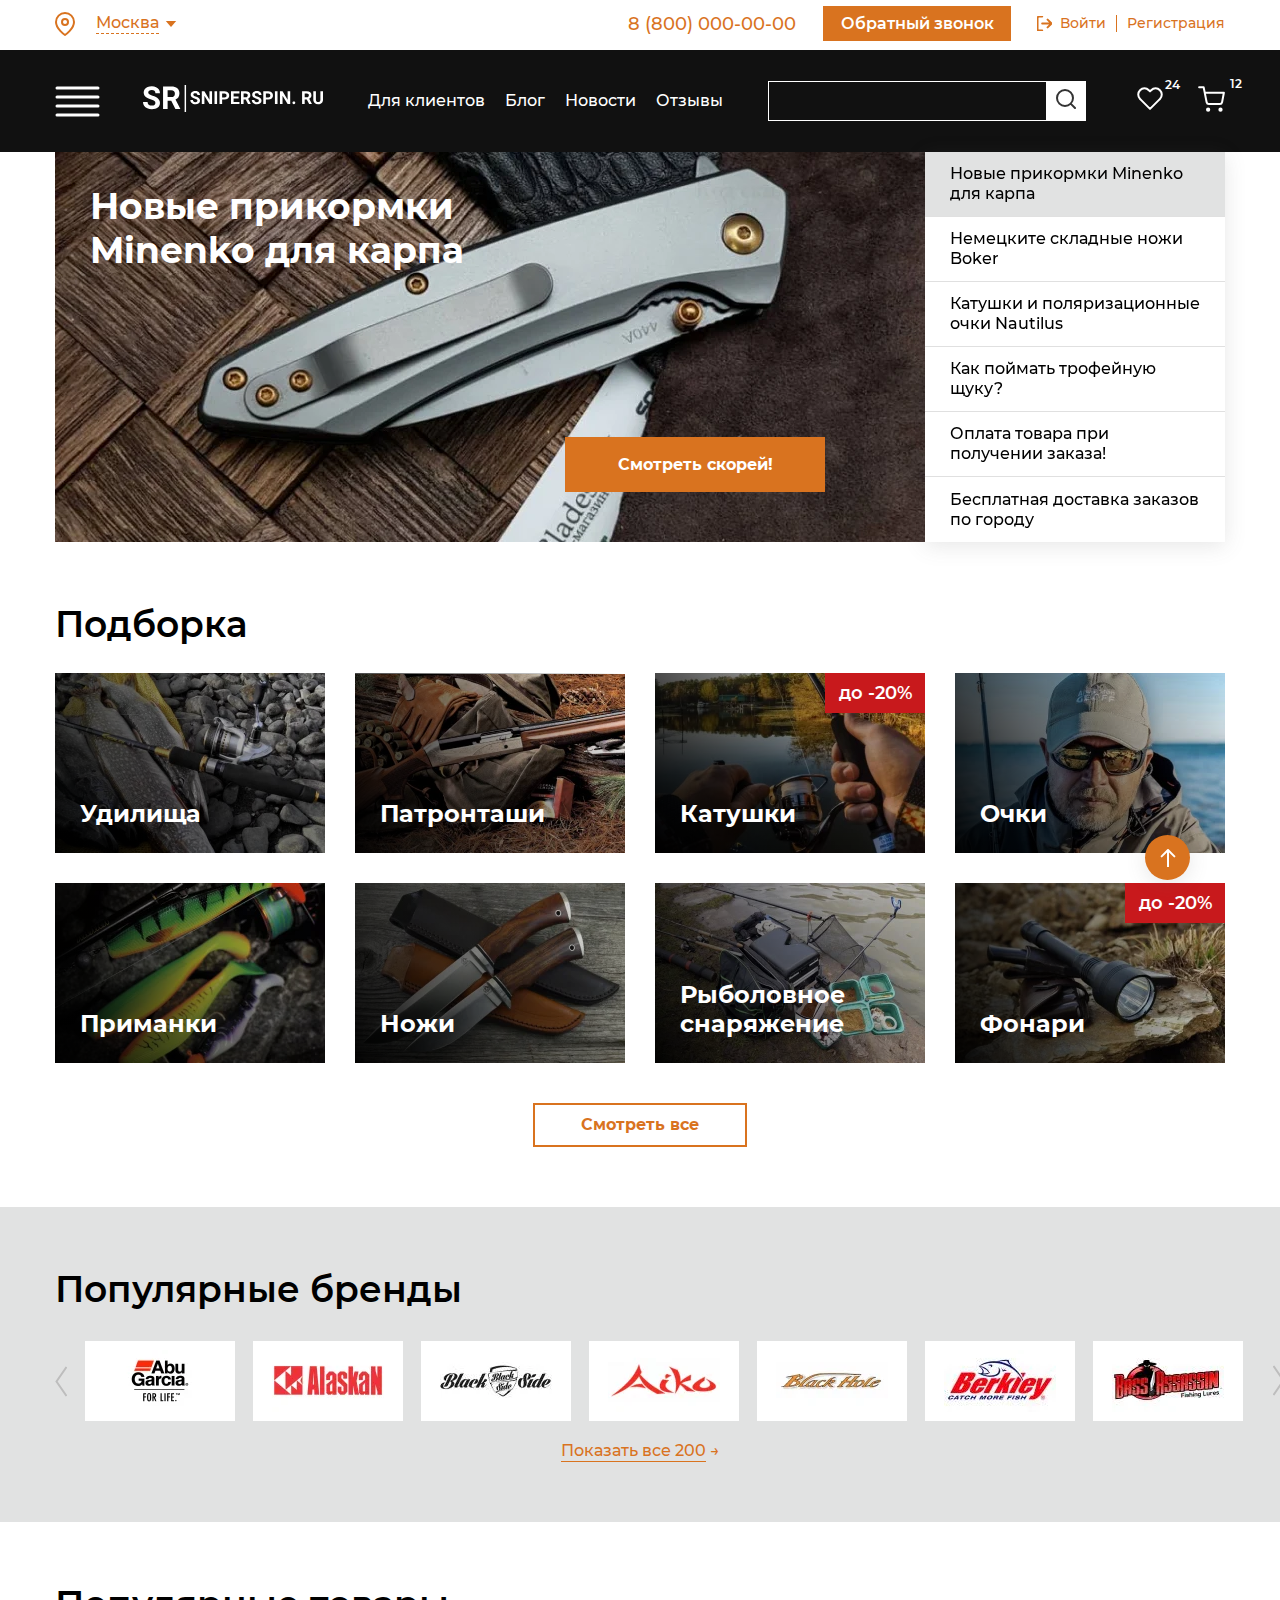
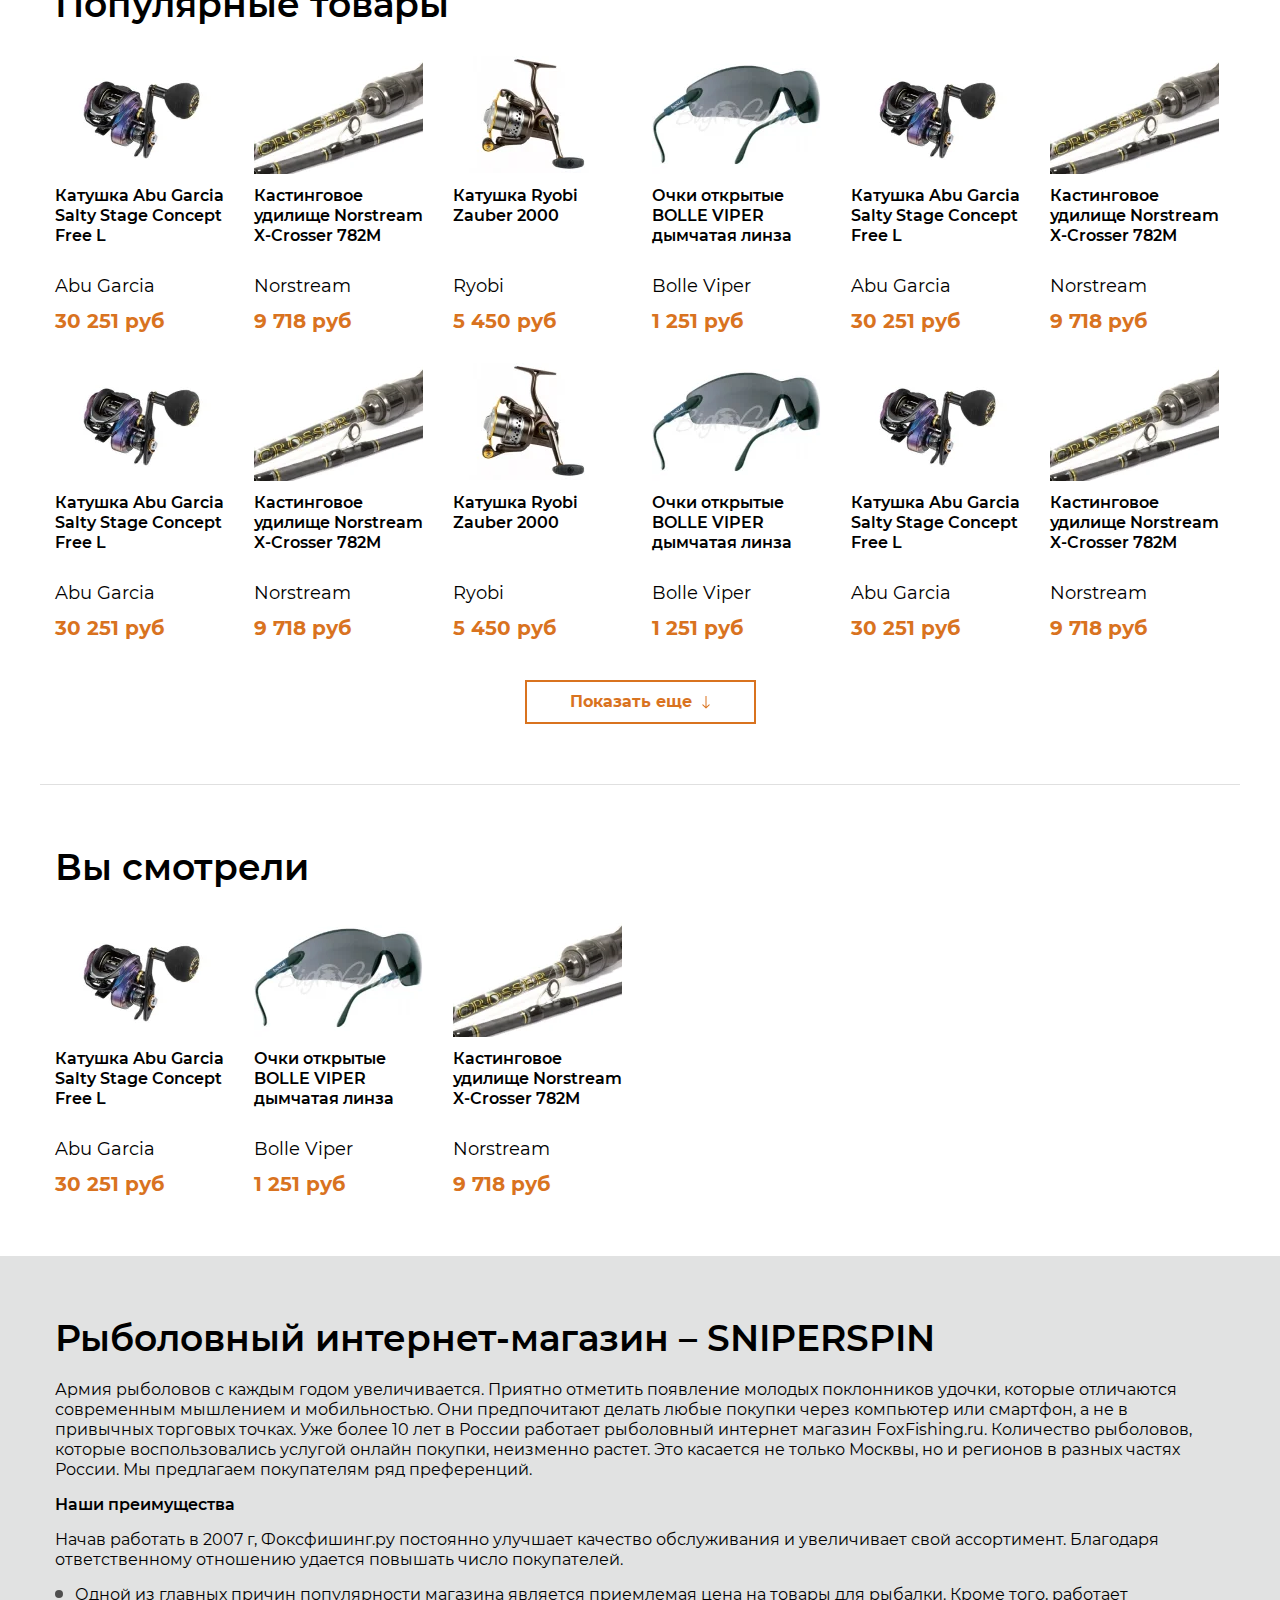
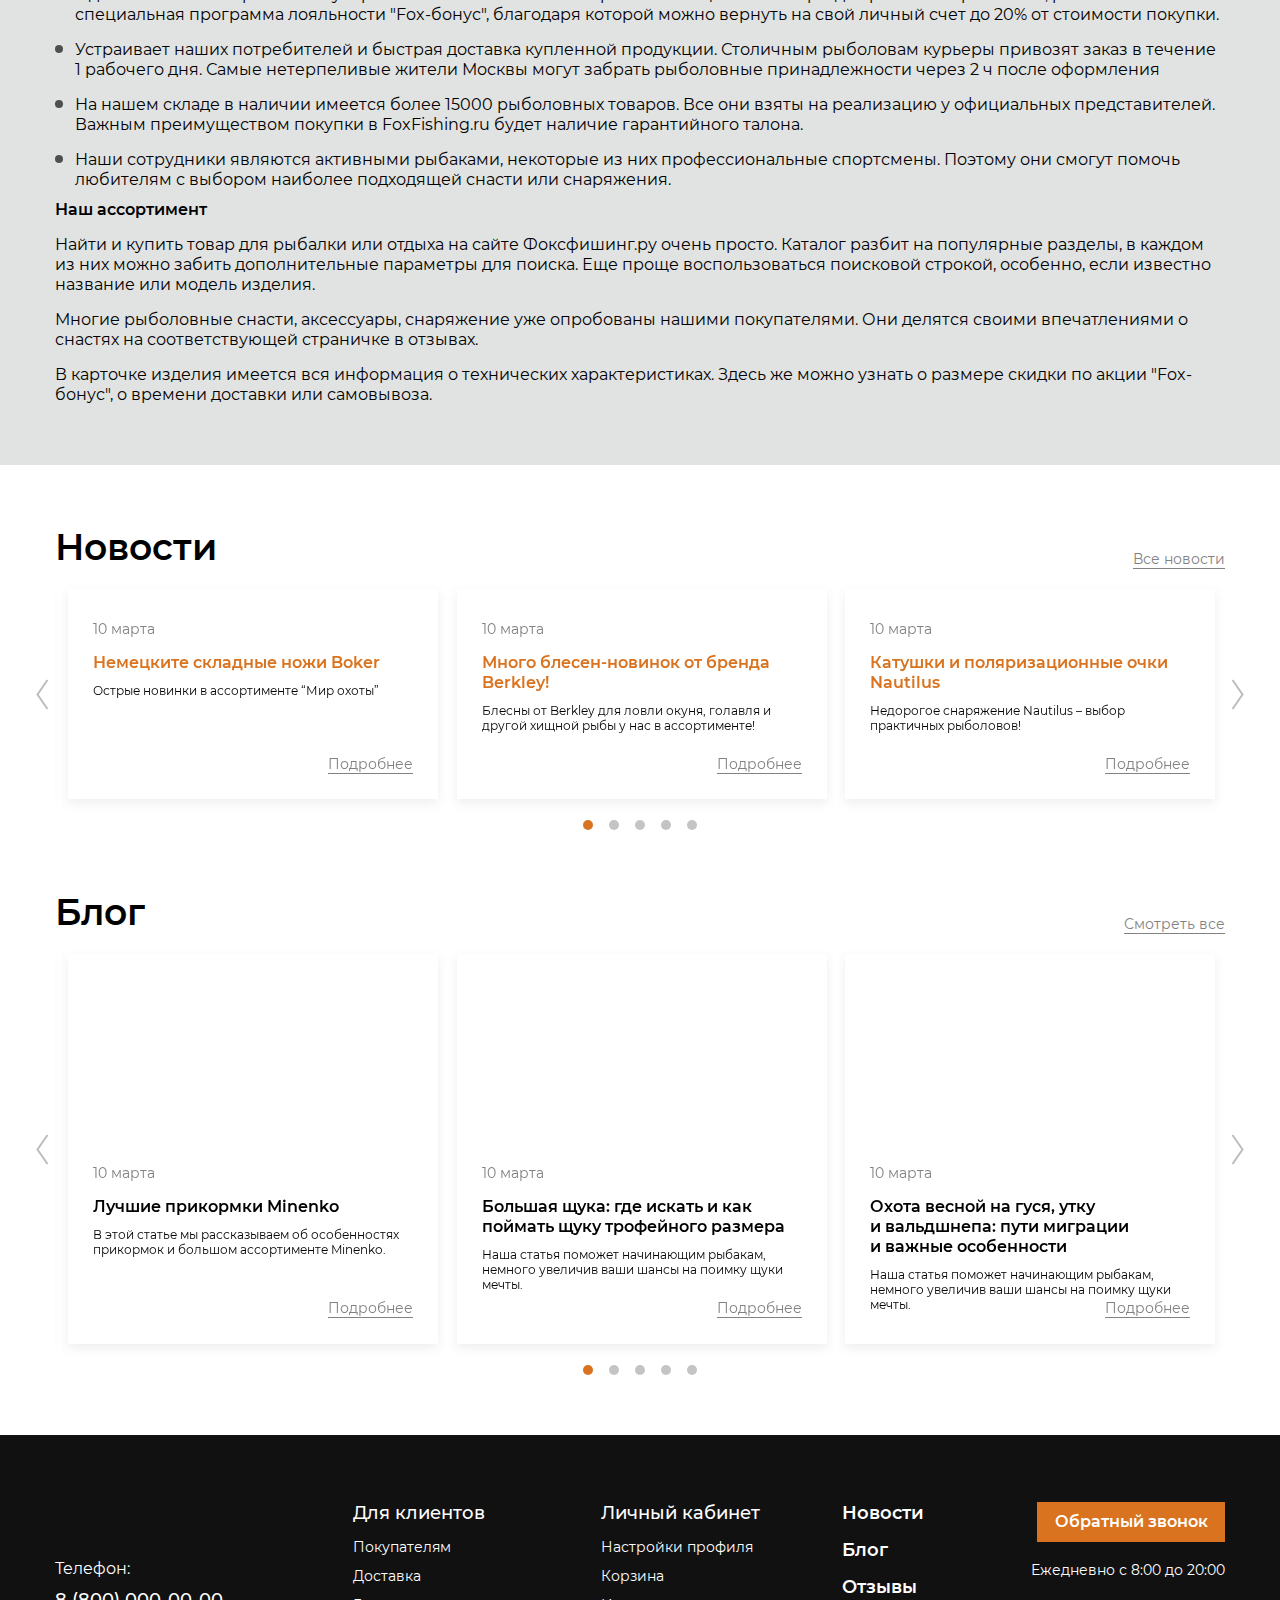
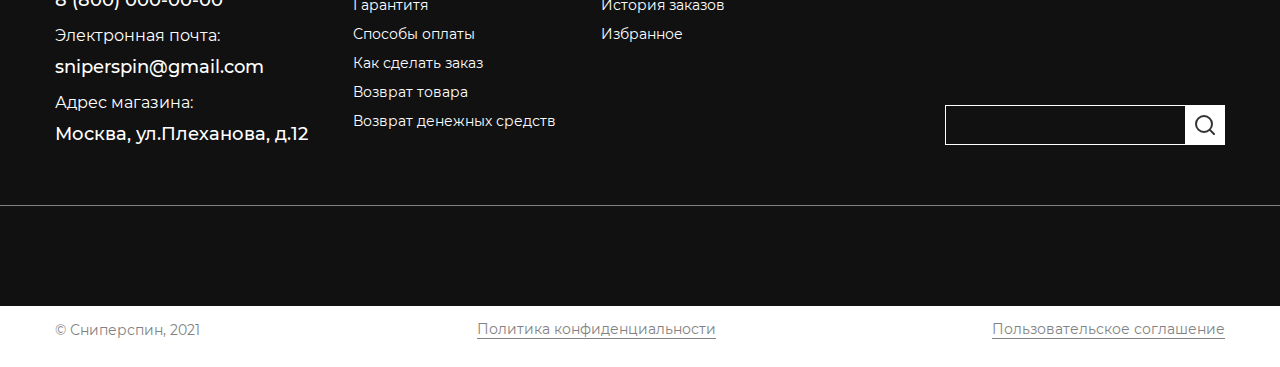
==== commit 39967f41: "Добавил ещё для некоторых изображений атрибуты width и height" ====
--- a/app/index.html
+++ b/app/index.html
@@ -924,49 +924,57 @@
 						<div class="brands__slide">
 							<picture decoding="async">
 								<source type="image/webp" srcset="./images/dest/brands/1.webp">
-								<img loading="lazy" src="./images/dest/brands/1.png" alt="brand" class="brands__img">
+								<img width="112" height="62" loading="lazy" src="./images/dest/brands/1.png" alt="brand"
+									class="brands__img">
 							</picture>
 						</div>
 						<div class="brands__slide">
 							<picture decoding="async">
 								<source type="image/webp" srcset="./images/dest/brands/2.webp">
-								<img loading="lazy" src="./images/dest/brands/2.png" alt="brand" class="brands__img">
+								<img width="112" height="62" loading="lazy" src="./images/dest/brands/2.png" alt="brand"
+									class="brands__img">
 							</picture>
 						</div>
 						<div class="brands__slide">
 							<picture decoding="async">
 								<source type="image/webp" srcset="./images/dest/brands/3.webp">
-								<img loading="lazy" src="./images/dest/brands/3.png" alt="brand" class="brands__img">
+								<img width="112" height="62" loading="lazy" src="./images/dest/brands/3.png" alt="brand"
+									class="brands__img">
 							</picture>
 						</div>
 						<div class="brands__slide">
 							<picture decoding="async">
 								<source type="image/webp" srcset="./images/dest/brands/4.webp">
-								<img loading="lazy" src="./images/dest/brands/4.png" alt="brand" class="brands__img">
+								<img width="112" height="62" loading="lazy" src="./images/dest/brands/4.png" alt="brand"
+									class="brands__img">
 							</picture>
 						</div>
 						<div class="brands__slide">
 							<picture decoding="async">
 								<source type="image/webp" srcset="./images/dest/brands/5.webp">
-								<img loading="lazy" src="./images/dest/brands/5.png" alt="brand" class="brands__img">
+								<img width="112" height="62" loading="lazy" src="./images/dest/brands/5.png" alt="brand"
+									class="brands__img">
 							</picture>
 						</div>
 						<div class="brands__slide">
 							<picture decoding="async">
 								<source type="image/webp" srcset="./images/dest/brands/6.webp">
-								<img loading="lazy" src="./images/dest/brands/6.png" alt="brand" class="brands__img">
+								<img width="112" height="62" loading="lazy" src="./images/dest/brands/6.png" alt="brand"
+									class="brands__img">
 							</picture>
 						</div>
 						<div class="brands__slide">
 							<picture decoding="async">
 								<source type="image/webp" srcset="./images/dest/brands/7.webp">
-								<img loading="lazy" src="./images/dest/brands/7.png" alt="brand" class="brands__img">
+								<img width="112" height="62" loading="lazy" src="./images/dest/brands/7.png" alt="brand"
+									class="brands__img">
 							</picture>
 						</div>
 						<div class="brands__slide">
 							<picture decoding="async">
 								<source type="image/webp" srcset="./images/dest/brands/2.webp">
-								<img loading="lazy" src="./images/dest/brands/2.png" alt="brand" class="brands__img">
+								<img width="112" height="62" loading="lazy" src="./images/dest/brands/2.png" alt="brand"
+									class="brands__img">
 							</picture>
 						</div>
 					</div>
@@ -1690,7 +1698,8 @@
 			<div class="container">
 				<div class="footer__top__inner">
 					<div class="footer__col">
-						<img loading="lazy" src="./images/dest/icons/logo__footer.svg" alt="sniperspin" class="footer__logo">
+						<img width="180" height="27" loading="lazy" src="./images/dest/icons/logo__footer.svg" alt="sniperspin"
+							class="footer__logo">
 						<div class="footer__contact__wrapper">
 							<div class="footer__contact__item">
 								<div class="footer__contact__title">
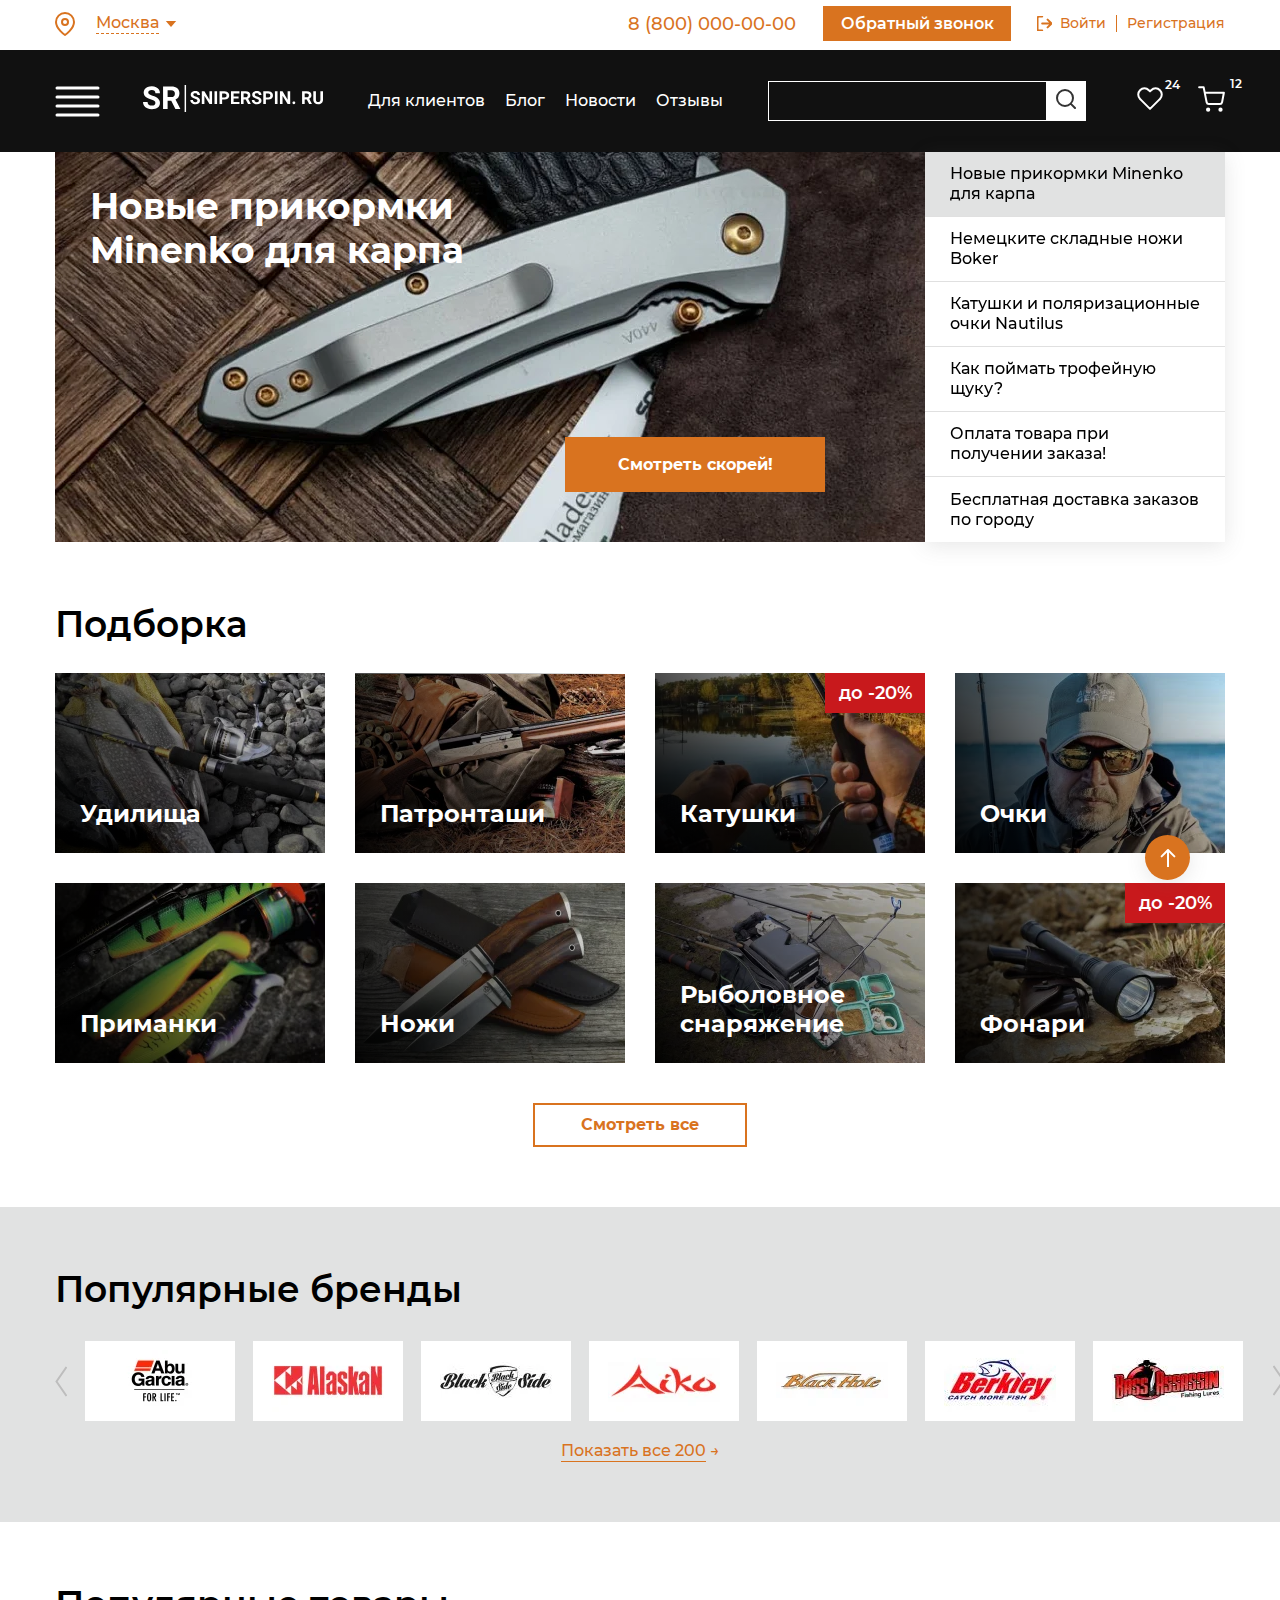
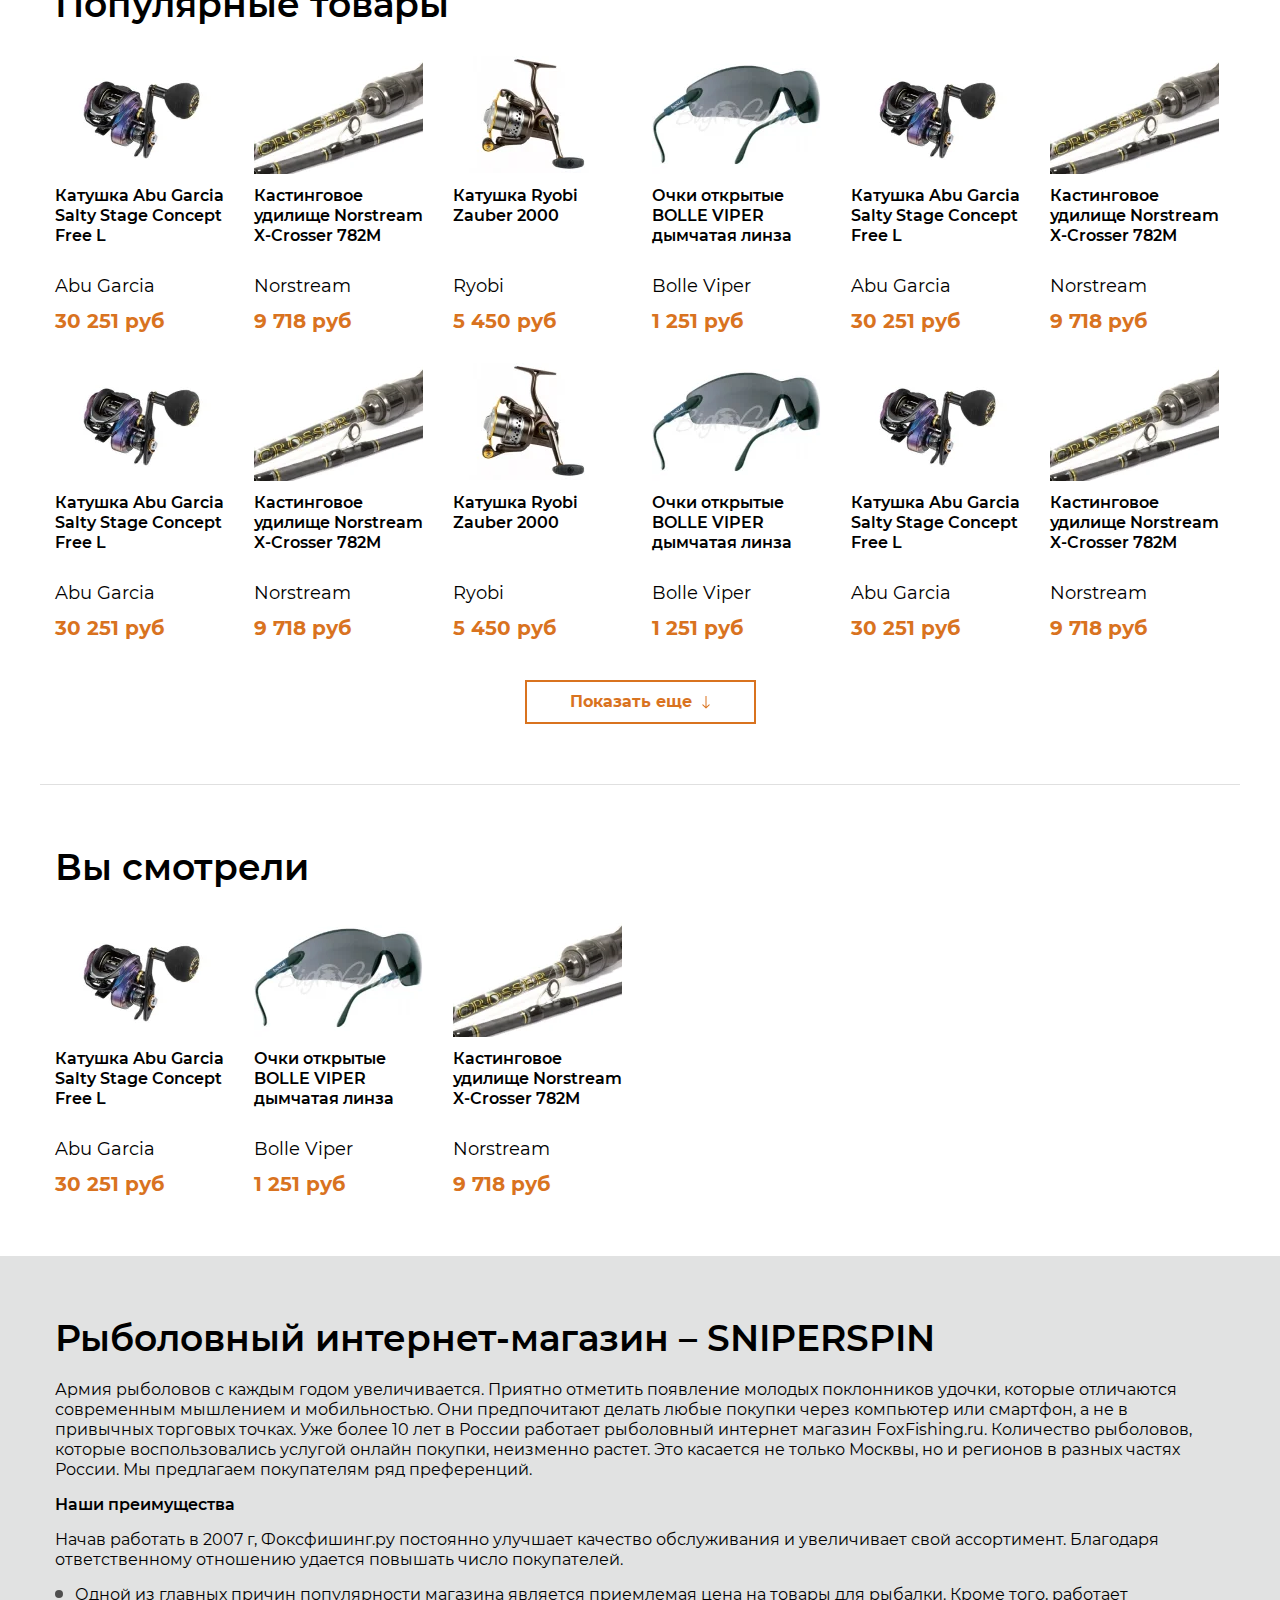
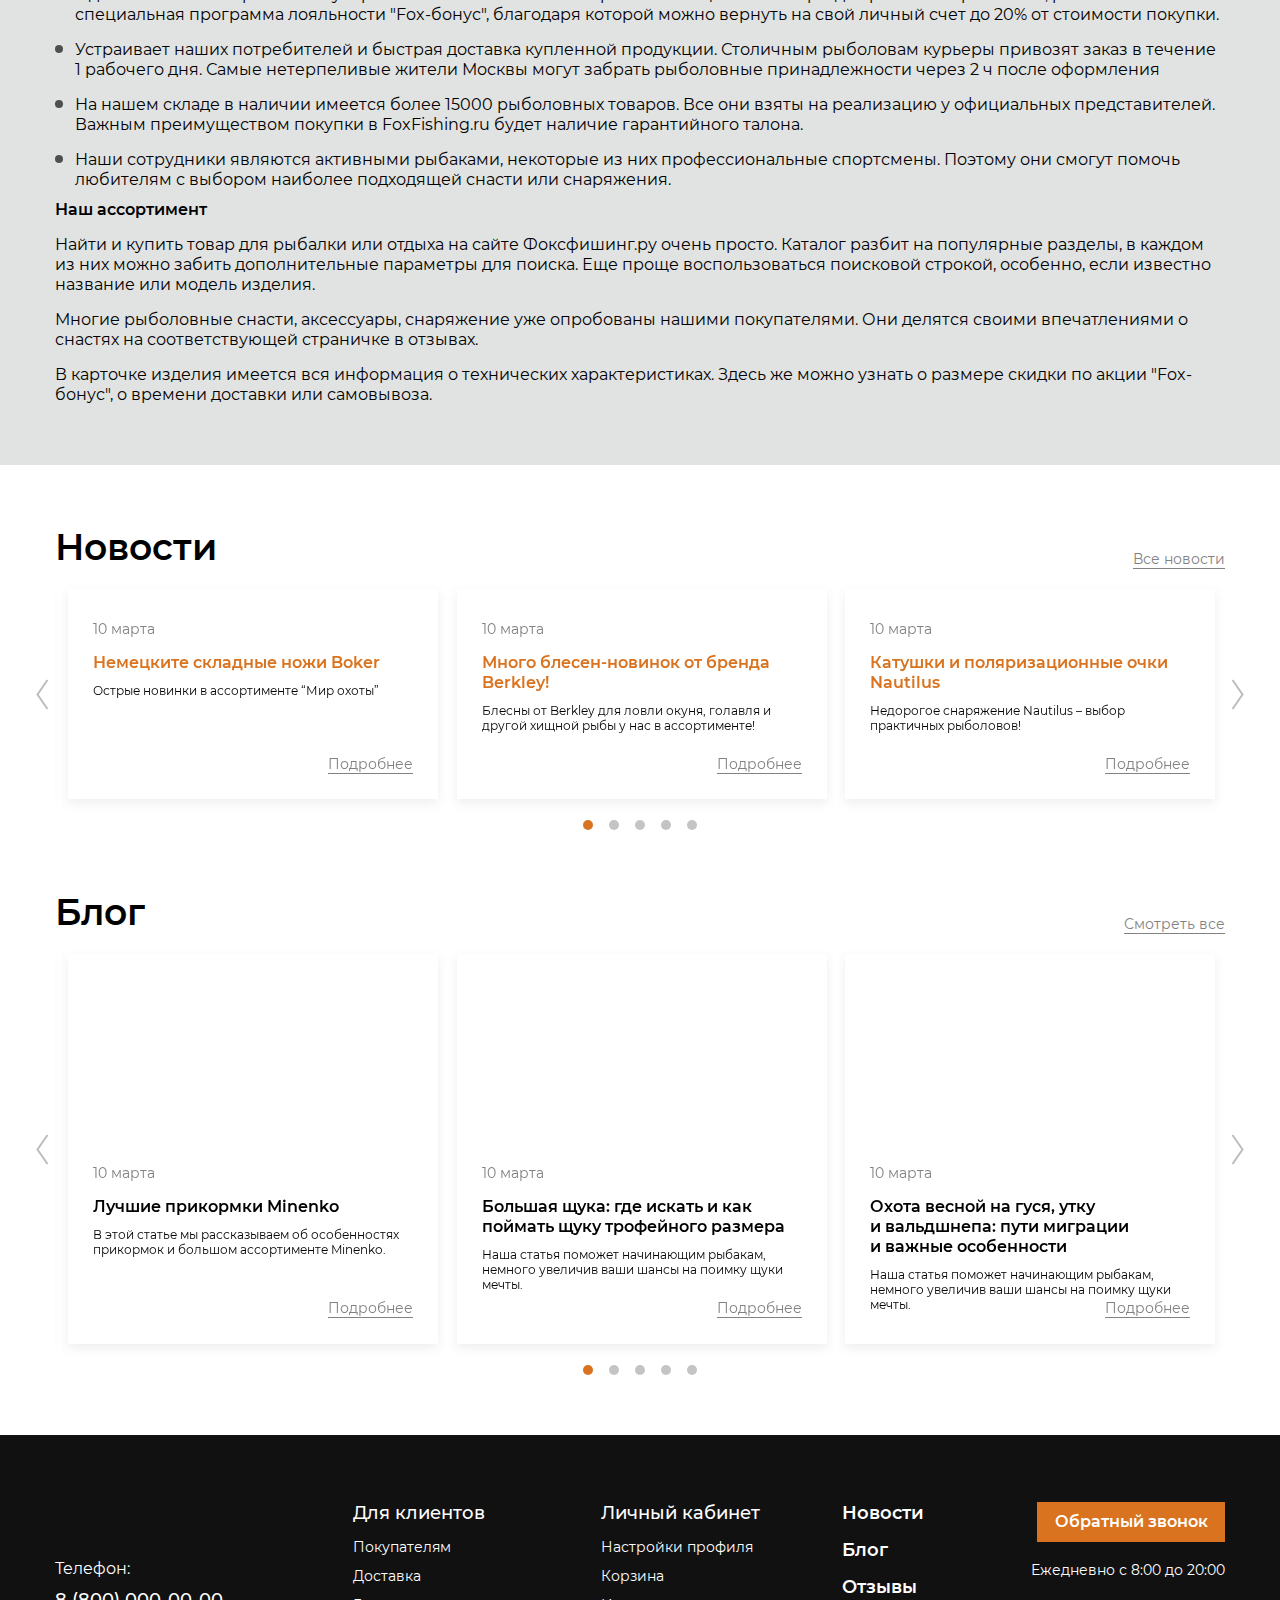
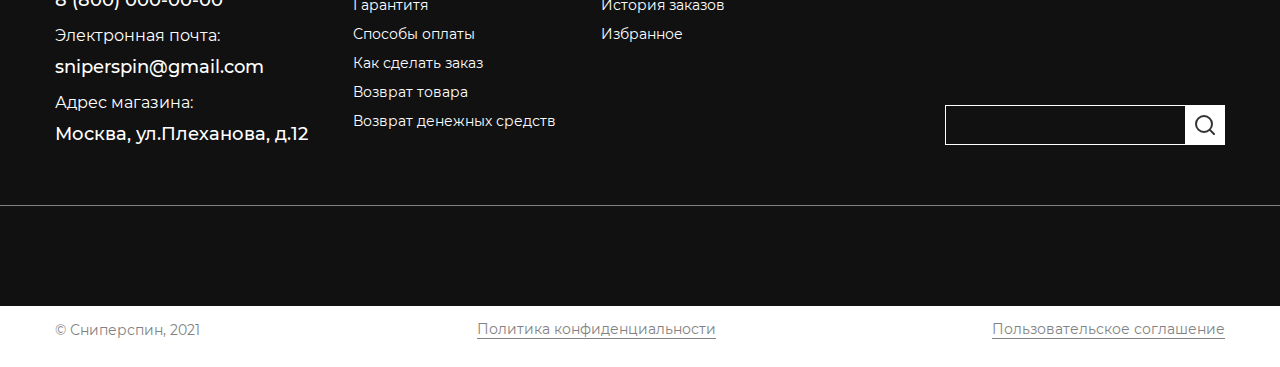
==== commit bd89aa90: "Добавил мобильную и планшетную версии для страницы blog" ====
--- a/app/index.html
+++ b/app/index.html
@@ -629,7 +629,7 @@
 
 	<main class="main">
 		<!-- Intro -->
-		<section class="section intro">
+		<section class="section intro" id="intro">
 			<div class="container">
 				<div class="intro__inner">
 					<div class="intro__slides" id="introSlider">
@@ -1308,13 +1308,167 @@
 						</div>
 					</a>
 
+					<a href="#" class="popular__item popular__item--hide">
+						<div class="popular__item__top">
+							<picture decoding="async">
+								<source type="image/webp" srcset="./images/dest/products/2--mobile.webp" media="(max-width: 767px)" />
+								<source srcset="./images/dest/products/2--mobile.png" media="(max-width: 767px)" />
+								<source type="image/webp" srcset="./images/dest/products/2--tablet.webp" media="(max-width: 1199px)" />
+								<source srcset="./images/dest/products/2--tablet.png" media="(max-width: 1199px)" />
+								<source type="image/webp" srcset="./images/dest/products/2.webp">
+								<img width="169" height="118" loading="lazy" src="./images/dest/products/2.png" alt="product"
+									class="popular__img">
+							</picture>
+
+							<h3 class="popular__inner__title">
+								Кастинговое удилище Norstream X-Crosser 782M
+							</h3>
+						</div>
+						<div class="popular__item__bot">
+							<p class="popular__description">
+								Norstream
+							</p>
+							<span class="popular__price">
+								9 718 руб
+							</span>
+						</div>
+					</a>
+
+					<a href="#" class="popular__item popular__item--hide">
+						<div class="popular__item__top">
+							<picture decoding="async">
+								<source type="image/webp" srcset="./images/dest/products/1--mobile.webp" media="(max-width: 767px)" />
+								<source srcset="./images/dest/products/1--mobile.png" media="(max-width: 767px)" />
+								<source type="image/webp" srcset="./images/dest/products/1--tablet.webp" media="(max-width: 1199px)" />
+								<source srcset="./images/dest/products/1--tablet.png" media="(max-width: 1199px)" />
+								<source type="image/webp" srcset="./images/dest/products/1.webp">
+								<img width="169" height="118" loading="lazy" src="./images/dest/products/1.png" alt="product"
+									class="popular__img">
+							</picture>
+							<h3 class="popular__inner__title">
+								Катушка Abu Garcia Salty Stage Concept Free L
+							</h3>
+						</div>
+						<div class="popular__item__bot">
+							<p class="popular__description">
+								Abu Garcia
+							</p>
+							<span class="popular__price">
+								30 251 руб
+							</span>
+						</div>
+					</a>
+
+					<a href="#" class="popular__item popular__item--hide">
+						<div class="popular__item__top">
+							<picture decoding="async">
+								<source type="image/webp" srcset="./images/dest/products/2--mobile.webp" media="(max-width: 767px)" />
+								<source srcset="./images/dest/products/2--mobile.png" media="(max-width: 767px)" />
+								<source type="image/webp" srcset="./images/dest/products/2--tablet.webp" media="(max-width: 1199px)" />
+								<source srcset="./images/dest/products/2--tablet.png" media="(max-width: 1199px)" />
+								<source type="image/webp" srcset="./images/dest/products/2.webp">
+								<img width="169" height="118" loading="lazy" src="./images/dest/products/2.png" alt="product"
+									class="popular__img">
+							</picture>
+
+							<h3 class="popular__inner__title">
+								Кастинговое удилище Norstream X-Crosser 782M
+							</h3>
+						</div>
+						<div class="popular__item__bot">
+							<p class="popular__description">
+								Norstream
+							</p>
+							<span class="popular__price">
+								9 718 руб
+							</span>
+						</div>
+					</a>
+
+					<a href="#" class="popular__item popular__item--hide">
+						<div class="popular__item__top">
+							<picture decoding="async">
+								<source type="image/webp" srcset="./images/dest/products/3--mobile.webp" media="(max-width: 767px)" />
+								<source srcset="./images/dest/products/3--mobile.png" media="(max-width: 767px)" />
+								<source type="image/webp" srcset="./images/dest/products/3--tablet.webp" media="(max-width: 1199px)" />
+								<source srcset="./images/dest/products/3--tablet.png" media="(max-width: 1199px)" />
+								<source type="image/webp" srcset="./images/dest/products/3.webp">
+								<img width="169" height="118" loading="lazy" src="./images/dest/products/3.png" alt="product"
+									class="popular__img">
+							</picture>
+
+							<h3 class="popular__inner__title">
+								Катушка Ryobi Zauber 2000
+							</h3>
+						</div>
+						<div class="popular__item__bot">
+							<p class="popular__description">
+								Ryobi
+							</p>
+							<span class="popular__price">
+								5 450 руб
+							</span>
+						</div>
+					</a>
+
+					<a href="#" class="popular__item popular__item--hide">
+						<div class="popular__item__top">
+							<picture decoding="async">
+								<source type="image/webp" srcset="./images/dest/products/4--mobile.webp" media="(max-width: 767px)" />
+								<source srcset="./images/dest/products/4--mobile.png" media="(max-width: 767px)" />
+								<source type="image/webp" srcset="./images/dest/products/4--tablet.webp" media="(max-width: 1199px)" />
+								<source srcset="./images/dest/products/4--tablet.png" media="(max-width: 1199px)" />
+								<source type="image/webp" srcset="./images/dest/products/4.webp">
+								<img width="169" height="118" loading="lazy" src="./images/dest/products/4.png" alt="product"
+									class="popular__img">
+							</picture>
+
+							<h3 class="popular__inner__title">
+								Очки открытые BOLLE VIPER дымчатая линза
+							</h3>
+						</div>
+						<div class="popular__item__bot">
+							<p class="popular__description">
+								Bolle Viper
+							</p>
+							<span class="popular__price">
+								1 251 руб
+							</span>
+						</div>
+					</a>
+
+					<a href="#" class="popular__item popular__item--hide">
+						<div class="popular__item__top">
+							<picture decoding="async">
+								<source type="image/webp" srcset="./images/dest/products/1--mobile.webp" media="(max-width: 767px)" />
+								<source srcset="./images/dest/products/1--mobile.png" media="(max-width: 767px)" />
+								<source type="image/webp" srcset="./images/dest/products/1--tablet.webp" media="(max-width: 1199px)" />
+								<source srcset="./images/dest/products/1--tablet.png" media="(max-width: 1199px)" />
+								<source type="image/webp" srcset="./images/dest/products/1.webp">
+								<img width="169" height="118" loading="lazy" src="./images/dest/products/1.png" alt="product"
+									class="popular__img">
+							</picture>
+							<h3 class="popular__inner__title">
+								Катушка Abu Garcia Salty Stage Concept Free L
+							</h3>
+						</div>
+						<div class="popular__item__bot">
+							<p class="popular__description">
+								Abu Garcia
+							</p>
+							<span class="popular__price">
+								30 251 руб
+							</span>
+						</div>
+					</a>
+
 				</div>
 
 				<div class="popular__btn__wrapper">
-					<a href="#" class="btn btn--outline btn--flex popular__btn">
+					<button type="button" class="btn btn--outline btn--flex popular__btn" id="showPopular">
 						Показать еще
 						<img loading="lazy" src="./images/dest/icons/btn__arrow.svg" alt="arrow" class="btn__icon">
-					</a>
+					</button>
 				</div>
 			</div>
 		</section>
@@ -1893,7 +2047,8 @@
 					<p class="modal__text">
 						Укажите ваш номер телефона в международном формате
 					</p>
-					<input type="tel" class="modal__phone" name="phone" id="phone" placeholder="+7 (___) ___ - ___" required>
+					<input type="tel" class="modal__phone phone__input" name="phone" id="phone" placeholder="+7 (___) ___ - ___"
+						required>
 					<div class="modal__captcha">
 						reCAPTCHA
 					</div>
--- a/app/css/app.min.css
+++ b/app/css/app.min.css
@@ -1 +1 @@
-@font-face{font-family:Montserrat;font-style:normal;font-weight:300;src:local("Montserrat"),url(../fonts/Montserrat-Light.woff2) format("woff2");font-display:swap}@font-face{font-family:Montserrat;font-style:normal;font-weight:400;src:local("Montserrat"),url(../fonts/Montserrat-Regular.woff2) format("woff2");font-display:swap}@font-face{font-family:Montserrat;font-style:normal;font-weight:500;src:local("Montserrat"),url(../fonts/Montserrat-Medium.woff2) format("woff2");font-display:swap}@font-face{font-family:Montserrat;font-style:normal;font-weight:600;src:local("Montserrat"),url(../fonts/Montserrat-SemiBold.woff2) format("woff2");font-display:swap}@font-face{font-family:Montserrat;font-style:normal;font-weight:700;src:local("Montserrat"),url(../fonts/Montserrat-Bold.woff2) format("woff2");font-display:swap}@font-face{font-family:Montserrat;font-style:normal;font-weight:900;src:local("Montserrat"),url(../fonts/Montserrat-ExtraBold.woff2) format("woff2");font-display:swap}.no-xl{display:none}@media (max-width:1199px){.no-md{display:none}.md{display:inline-block}}@media (max-width:767px){.no-xs{display:none}.xs{display:inline-block}}*{-webkit-box-sizing:border-box;box-sizing:border-box}a,abbr,acronym,address,applet,article,aside,audio,b,big,blockquote,body,canvas,caption,center,cite,code,dd,del,details,dfn,div,dl,dt,em,embed,fieldset,figcaption,figure,footer,form,h1,h2,h3,h4,h5,h6,header,hgroup,html,i,iframe,img,ins,kbd,label,legend,li,mark,menu,nav,object,ol,output,p,pre,q,ruby,s,samp,section,small,span,strike,strong,sub,summary,sup,table,tbody,td,tfoot,th,thead,time,tr,tt,u,ul,var,video{margin:0;padding:0;border:0;font-size:100%;font:inherit;vertical-align:baseline}article,aside,details,figcaption,figure,footer,header,hgroup,menu,nav,section{display:block}body{line-height:1}ol,ul{list-style:none}blockquote,q{quotes:none}blockquote:after,blockquote:before,q:after,q:before{content:"";content:none}table{border-collapse:collapse;border-spacing:0}html{overflow-x:hidden}img{max-width:100%;height:auto}button{background:0 0;padding:0;border:none;font:inherit;outline:0}input,textarea{outline:0;font:inherit}body{font-family:Montserrat;font-style:normal;font-weight:400;font-size:16px;line-height:20px;color:#000;position:relative;overflow-x:hidden;min-width:320px}.container{width:100%;max-width:1200px;margin:0 auto;padding:0 15px}.btn{font-weight:700;font-size:16px;line-height:20px;background:#d9731f;color:#fff;width:260px;height:55px;display:-webkit-box;display:-ms-flexbox;display:flex;-webkit-box-align:center;-ms-flex-align:center;align-items:center;-webkit-box-pack:center;-ms-flex-pack:center;justify-content:center;text-decoration:none;-webkit-transition:all .2s linear;-o-transition:all .2s linear;transition:all .2s linear;cursor:pointer}.btn:hover{background:#c26315}.btn--outline{border:2px solid #d9731f;color:#d9731f;background:0 0}.btn--outline:hover{color:#fff}.btn--flex{display:-webkit-box;display:-ms-flexbox;display:flex;-webkit-box-align:center;-ms-flex-align:center;align-items:center;-webkit-box-pack:center;-ms-flex-pack:center;justify-content:center}.btn--flex:hover .btn__icon{opacity:0}.btn__icon{margin-left:10px;-webkit-transition:all .2s linear;-o-transition:all .2s linear;transition:all .2s linear}.button__up{width:45px;height:45px;background:#d9731f;display:-webkit-box;display:-ms-flexbox;display:flex;-webkit-box-align:center;-ms-flex-align:center;align-items:center;-webkit-box-pack:center;-ms-flex-pack:center;justify-content:center;border-radius:50%;-webkit-box-shadow:0 4px 20px rgba(92,92,92,.15);box-shadow:0 4px 20px rgba(92,92,92,.15);-webkit-transition:all .2s linear;-o-transition:all .2s linear;transition:all .2s linear;cursor:pointer;position:fixed;bottom:20px;right:7%;z-index:7}.button__up:hover{background:#c26315}.section{margin-bottom:60px}.mask{display:none;position:fixed;top:0;right:0;bottom:0;left:0;width:100%;height:100%;background:rgba(0,0,0,.8);z-index:9}.fixed{overflow:hidden;position:fixed;width:100%;height:100%}.noscroll{overflow:hidden}@media (max-width:1199px){body{font-size:14px;line-height:17px}.logo img{width:140px;height:21px}.button__up{display:none!important}}@media (max-width:767px){.section{margin-bottom:40px}.logo img{width:120px;height:18.15px}}.subheader{padding-top:6px;padding-bottom:9px}.subheader__inner{display:-webkit-box;display:-ms-flexbox;display:flex;-webkit-box-align:center;-ms-flex-align:center;align-items:center;-webkit-box-pack:justify;-ms-flex-pack:justify;justify-content:space-between}.subheader__location{display:-webkit-box;display:-ms-flexbox;display:flex;-webkit-box-align:center;-ms-flex-align:center;align-items:center;-webkit-box-pack:start;-ms-flex-pack:start;justify-content:flex-start;text-decoration:none}.subheader__location:hover .subheader__location__text{border-color:transparent}.subheader__location__icon{display:inline-block;width:20px;height:24px;background:url(../images/dest/icons/location.svg) no-repeat center;margin-right:21px;-webkit-transition:all .2s linear;-o-transition:all .2s linear;transition:all .2s linear}.subheader__location__text{display:inline-block;color:#d9731f;-webkit-transition:all .2s linear;-o-transition:all .2s linear;transition:all .2s linear;font-weight:500;font-size:16px;line-height:20px;border-bottom:1px dashed #d9731f;margin-right:6px;transition:all .2s linear}.subheader__location__arrow{display:inline-block;width:12px;height:8px;background:url(../images/dest/icons/subheader__arrow.svg) no-repeat center}.subheader__right{display:-webkit-box;display:-ms-flexbox;display:flex;-webkit-box-align:center;-ms-flex-align:center;align-items:center;-webkit-box-pack:end;-ms-flex-pack:end;justify-content:flex-end}.subheader__auth{display:-webkit-box;display:-ms-flexbox;display:flex;-webkit-box-align:center;-ms-flex-align:center;align-items:center;-webkit-box-pack:end;-ms-flex-pack:end;justify-content:flex-end;margin-left:26px}.subheader__auth__item{text-decoration:none;font-weight:500;font-size:14px;line-height:17px;color:#d9731f;-webkit-transition:all .2s linear;-o-transition:all .2s linear;transition:all .2s linear;display:-webkit-box;display:-ms-flexbox;display:flex;-webkit-box-align:center;-ms-flex-align:center;align-items:center;-webkit-box-pack:start;-ms-flex-pack:start;justify-content:flex-start}.subheader__auth__item:hover{color:#c26315}.subheader__auth__item:hover .subheader__auth__icon{background:url(../images/dest/icons/enter--dark.svg) no-repeat center}.subheader__auth__icon{display:inline-block;width:15px;height:15px;background:url(../images/dest/icons/enter.svg) no-repeat center;-webkit-transition:all .2s linear;-o-transition:all .2s linear;transition:all .2s linear;margin-right:8px}.subheader__auth__line{height:17px;width:1px;background:#d9731f;margin:0 10px}.subheader__btn{width:188px;height:35px;margin-left:27px;font-weight:600;font-size:16px;line-height:20px}.subheader__phone{text-decoration:none;font-weight:500;font-size:18px;line-height:22px;color:#d9731f;-webkit-transition:all .2s linear;-o-transition:all .2s linear;transition:all .2s linear}.subheader__phone:hover{color:#c26315}@media (max-width:1199px){.subheader__location__icon{width:17px;height:20px;background:url(../images/dest/icons/location--tablet.svg) no-repeat center}.subheader__location__text{font-weight:500;font-size:14px;line-height:17px;margin-right:8px;padding:0 1px}.subheader__phone{font-weight:500;font-size:16px;line-height:20px}.subheader__btn{margin-left:45px}.subheader__auth__item{font-weight:500;font-size:12px;line-height:15px}}@media (max-width:767px){.subheader{display:none}.subheader__locaion__description{display:inline-block;font-weight:500;font-size:14px;line-height:17px;color:#828282;margin-right:5px}.subheader__location__text{font-weight:500;font-size:14px;line-height:17px;color:#828282;border-color:#828282}.subheader__location__arrow{background:url(../images/dest/icons/subheader__arrow--gray.svg) no-repeat center}.subheader__auth{margin-left:0}.subheader__auth__item{font-weight:500;font-size:12px;line-height:15px;color:#828282}.subheader__auth__item:hover .subheader__auth__icon{background:url(../images/dest/icons/enter--mobile.svg) no-repeat center}.subheader__auth__line{background:#828282}.subheader__auth__icon{margin-right:9px;width:14px;height:14px;background:url(../images/dest/icons/enter--mobile.svg) no-repeat center}}.header{background:#111;padding:31px 0}.header .container{position:relative}.header__inner{display:-webkit-box;display:-ms-flexbox;display:flex;-webkit-box-align:center;-ms-flex-align:center;align-items:center;-webkit-box-pack:justify;-ms-flex-pack:justify;justify-content:space-between}.header__left{display:-webkit-box;display:-ms-flexbox;display:flex;-webkit-box-align:center;-ms-flex-align:center;align-items:center;-webkit-box-pack:start;-ms-flex-pack:start;justify-content:flex-start}.header__burger{margin-right:43px;cursor:pointer;-webkit-transition:all .2s linear;-o-transition:all .2s linear;transition:all .2s linear}.header__burger span{display:block;width:45px;height:33px;background:url(../images/dest/icons/burger.svg) no-repeat center;-webkit-transition:all .2s linear;-o-transition:all .2s linear;transition:all .2s linear}.header__burger:hover{opacity:.7}.header__right{display:-webkit-box;display:-ms-flexbox;display:flex;-webkit-box-align:center;-ms-flex-align:center;align-items:center;-webkit-box-pack:end;-ms-flex-pack:end;justify-content:flex-end}.header__btns{display:-webkit-box;display:-ms-flexbox;display:flex;-webkit-box-align:center;-ms-flex-align:center;align-items:center;-webkit-box-pack:end;-ms-flex-pack:end;justify-content:flex-end;margin-left:51px}.header__btns__item{display:block;text-decoration:none;margin-left:35px;position:relative}.header__btns__item:first-child{margin-left:0}.header__btns__item:hover .header__btns__icon{opacity:.7}.header__btns__icon{-webkit-transition:all .2s linear;-o-transition:all .2s linear;transition:all .2s linear}.header__btns__value{position:absolute;top:-10px;right:-17px;font-weight:600;font-size:12px;line-height:15px;color:#fff}@media (max-width:1199px){.header__burger{margin-right:25px}.header__burger span{width:37px;height:28px;background:url(../images/dest/icons/burger--tablet.svg) no-repeat center}.header__btns__item img{max-width:23px;width:100%;min-width:23px}.header__btns{margin-left:25px;padding-right:10px}.header__btns__item{margin-left:45px}.header__btns__value{font-weight:600;font-size:12px;line-height:15px;right:-15px}}@media (max-width:767px){.header{padding:21px 0}.header__burger{margin-right:30px}.header__burger span{height:22px;width:30px;background:url(../images/dest/icons/burger--mobile.svg) no-repeat center}.header__burger--active span{background:url(../images/dest/icons/burger__close.svg) no-repeat center}.header__btns{margin-left:27px}.header__btns__item{margin-left:0}.header__btns__item:first-child{display:none}.header__btns__item img{min-width:19px;max-width:19px}.header__btns__value{font-weight:600;font-size:10px;line-height:12px;top:-8px;right:-10px}}.nav__list{display:-webkit-box;display:-ms-flexbox;display:flex;-webkit-box-align:center;-ms-flex-align:center;align-items:center;-webkit-box-pack:start;-ms-flex-pack:start;justify-content:flex-start}.nav__item{margin-right:20px;position:relative}.nav__item:last-child{margin-right:0}.nav__item--active .nav__item__menu,.nav__item:hover .nav__item__menu{display:block}.nav__item--active .nav__link,.nav__item:hover .nav__link{color:#d9731f}.nav__link{text-decoration:none;font-weight:500;font-size:16px;line-height:20px;-webkit-transition:all .2s linear;-o-transition:all .2s linear;transition:all .2s linear;color:#fff}.nav__item__menu{display:none;position:absolute;left:0;top:45px;background:#fff;width:253px;-webkit-box-shadow:0 4px 20px rgba(92,92,92,.15);box-shadow:0 4px 20px rgba(92,92,92,.15);z-index:5}.nav__item__menu__wrapper{position:relative;padding:15px 0;padding-left:11px}.nav__item__menu__figure{border:15px solid transparent;border-bottom:15px solid #fff;position:absolute;top:-30px;left:40px}.nav__item__menu__link{display:block;font-weight:500;font-size:14px;line-height:17px;color:#000;text-decoration:none;-webkit-transition:all .2s linear;-o-transition:all .2s linear;transition:all .2s linear;padding:8px 9px;border-bottom:1px solid rgba(217,115,31,.13);z-index:3}.nav__item__menu__link:hover{color:#d9731f}.nav__item__menu__link:first-child{padding-top:0}.nav__item__menu__link:last-child{padding-bottom:0;border-bottom:none}@media (max-width:1199px){.nav__item{margin-right:15px}.nav__link{font-weight:500;font-size:14px;line-height:17px}.nav__item__menu__link{font-weight:500;font-size:14px;line-height:17px}}@media (max-width:767px){.nav{display:none}}.search--footer .search__input{width:240px}.search__item{display:-webkit-box;display:-ms-flexbox;display:flex;-webkit-box-align:center;-ms-flex-align:center;align-items:center;-webkit-box-pack:start;-ms-flex-pack:start;justify-content:flex-start}.search__input{width:278px;height:40px;border:1px solid #fff;border-right:none;background:#111;color:#fff;font-family:Montserrat;font-style:normal;font-weight:400;font-size:18px;line-height:22px;padding-left:15px;-webkit-transition:all .2s linear;-o-transition:all .2s linear;transition:all .2s linear}.search__input:active,.search__input:focus{background:#ebebeb;border-color:#ebebeb;color:#000}.search__btn{height:40px;width:40px;background:#fff;display:-webkit-box;display:-ms-flexbox;display:flex;-webkit-box-align:center;-ms-flex-align:center;align-items:center;-webkit-box-pack:center;-ms-flex-pack:center;justify-content:center;cursor:pointer;-webkit-transition:all .2s linear;-o-transition:all .2s linear;transition:all .2s linear}.search__btn:hover{background:#d9731f}@media (max-width:1199px){.search--header{display:none;position:absolute;top:60px;left:0;z-index:10;background:#111;width:100%;-webkit-box-align:center;-ms-flex-align:center;align-items:center;-webkit-box-pack:justify;-ms-flex-pack:justify;justify-content:space-between;-webkit-transition:all .2s easy;-o-transition:all .2s easy;transition:all .2s easy;padding:25px 15px}.search--header .search__form{width:100%}.search--header .search__input{border:1px solid #d9731f;max-width:100%;width:100%;background:#fff;font-family:Montserrat;font-style:normal;font-weight:600;font-size:12px;line-height:15px}.search--header .search__input::-webkit-input-placeholder{font-family:Montserrat;font-style:normal;font-weight:600;font-size:12px;line-height:15px;color:#bdbdbd}.search--header .search__input::-moz-placeholder{font-family:Montserrat;font-style:normal;font-weight:600;font-size:12px;line-height:15px;color:#bdbdbd}.search--header .search__input:-ms-input-placeholder{font-family:Montserrat;font-style:normal;font-weight:600;font-size:12px;line-height:15px;color:#bdbdbd}.search--header .search__input::-ms-input-placeholder{font-family:Montserrat;font-style:normal;font-weight:600;font-size:12px;line-height:15px;color:#bdbdbd}.search--header .search__input::placeholder{font-family:Montserrat;font-style:normal;font-weight:600;font-size:12px;line-height:15px;color:#bdbdbd}.search--header .search__open__btn{-webkit-transition:all .2s linear;-o-transition:all .2s linear;transition:all .2s linear}.search--header .search__open__btn:hover{opacity:.7}.search--header .search__icon{width:18px;height:18px}.search--header .search__btn{background:#d9731f;min-height:40px;min-width:40px}.search--header .search__btns__wrapper .header__btns{margin-left:0}}@media (max-width:767px){.search--header{top:43px;padding:10px 36px}.search__open__btn img{width:16px}}.dropdown{display:none;position:absolute;top:71px;left:0;-webkit-box-shadow:0 4px 20px rgba(92,92,92,.15);box-shadow:0 4px 20px rgba(92,92,92,.15);z-index:4}.dropdown--desktop .dropdown__link:hover .dropdown__inner__list{display:block}.dropdown__list{width:254px;padding:6px 0;position:relative;background:#fff}.dropdown__link{width:100%;display:block;border-bottom:1px solid #e0e0e0;text-decoration:none;cursor:pointer}.dropdown__link:last-child{border-bottom:none}.dropdown__item{display:-webkit-box;display:-ms-flexbox;display:flex;-webkit-box-align:center;-ms-flex-align:center;align-items:center;-webkit-box-pack:justify;-ms-flex-pack:justify;justify-content:space-between;padding:10px 19px 10px 35px}.dropdown__item:hover .dropdown__arrow span{background:url(../images/dest/icons/dropdown__arrow--active.svg) no-repeat center}.dropdown__item:hover .dropdown__text{color:#d9731f}.dropdown__text{font-weight:500;font-size:14px;line-height:17px;color:#828282;-webkit-transition:all .2s linear;-o-transition:all .2s linear;transition:all .2s linear}.dropdown__arrow span{display:block;background:url(../images/dest/icons/dropdown__arrow.svg) no-repeat center;width:8px;height:14px;-webkit-transition:all .2s linear;-o-transition:all .2s linear;transition:all .2s linear}.dropdown__inner__list{display:none;position:absolute;right:-254px;top:0;background:#fff;width:254px;padding:6px 0}.dropdown__inner__link{padding:10px 19px 10px 35px;display:-webkit-box;display:-ms-flexbox;display:flex;border-bottom:1px solid #e0e0e0;text-decoration:none;cursor:pointer;font-weight:500;font-size:14px;line-height:17px;color:#e0e0e0;-webkit-transition:all .2s linear;-o-transition:all .2s linear;transition:all .2s linear}.dropdown__inner__link:last-child{border-bottom:none}.dropdown__inner__link:hover{color:#d9731f}@media (max-width:1199px){.dropdown{top:60px}.dropdown__item{height:35px}.dropdown__text{font-weight:700;font-size:14px;line-height:17px}.dropdown__inner__link{font-size:13px;line-height:16px;color:#bdbdbd;border-color:#bdbdbd;height:36px}}@media (max-width:767px){.dropdown--menu{display:block;position:static;background:0 0;width:100%;max-width:100%}.dropdown--menu .dropdown__arrow{-webkit-transition:all .2s linear;-o-transition:all .2s linear;transition:all .2s linear;-webkit-transform:rotate(90deg);-ms-transform:rotate(90deg);transform:rotate(90deg)}.dropdown__list{width:100%;background:0 0;padding:none}.dropdown__item{height:45px;border-bottom:1px solid #e0e0e0;padding-left:23px;padding-right:23px;text-decoration:none}.dropdown__item--active .dropdown__arrow{-webkit-transform:rotate(-90deg);-ms-transform:rotate(-90deg);transform:rotate(-90deg)}.dropdown__item:hover .dropdown__arrow span{background:url(../images/dest/icons/dropdown__arrow.svg) no-repeat center}.dropdown__item:hover .dropdown__text{color:#828282}.dropdown__text{font-weight:500;font-size:14px;line-height:17px}.dropdown__text--flex{font-weight:500;font-size:12px;line-height:15px;display:-webkit-box;display:-ms-flexbox;display:flex;-webkit-box-align:center;-ms-flex-align:center;align-items:center;-webkit-box-pack:start;-ms-flex-pack:start;justify-content:flex-start}.dropdown__text__icon{margin-right:9px}.dropdown__inner__list{position:static;width:100%;padding:0}.dropdown__inner__link{padding:0;padding-left:38px;display:-webkit-box;display:-ms-flexbox;display:flex;-webkit-box-align:center;-ms-flex-align:center;align-items:center;-webkit-box-pack:start;-ms-flex-pack:start;justify-content:flex-start;height:45px;font-weight:500;font-size:14px;line-height:17px}}.intro__inner{display:-webkit-box;display:-ms-flexbox;display:flex;-webkit-box-align:start;-ms-flex-align:start;align-items:flex-start;-webkit-box-pack:start;-ms-flex-pack:start;justify-content:flex-start}.intro__slides{width:870px}.intro__slides .slick-list{padding:0!important}.intro__slide{position:relative;width:870px!important;height:390px}.intro__slide__img{display:block;width:870px;height:390px;min-width:870px;min-height:390px;max-width:870px;max-height:390px}.intro__slide__title{font-weight:700;font-size:36px;line-height:44px;color:#fff;position:absolute;top:32px;left:35px}.intro__slide__btn{position:absolute;bottom:50px;right:100px;width:260px;height:55px}.intro__nav{width:300px;-webkit-box-shadow:0 4px 20px rgba(92,92,92,.15);box-shadow:0 4px 20px rgba(92,92,92,.15)}.intro__nav__item{display:-webkit-box!important;display:-ms-flexbox!important;display:flex!important;-webkit-box-pack:start;-ms-flex-pack:start;justify-content:flex-start;-webkit-box-align:center;-ms-flex-align:center;align-items:center;height:65px;text-decoration:none;font-weight:500;font-size:16px;line-height:20px;color:#000;padding-left:25px;padding-right:21px;border-bottom:1px solid #e0e0e0;-webkit-transition:all .2s linear;-o-transition:all .2s linear;transition:all .2s linear;width:100%!important}.intro__nav__item:last-child{border-bottom:none}.intro__nav__item.slick-current,.intro__nav__item:hover{background:#e1e2e2}@media (max-width:1199px){.intro .container{display:-webkit-box;display:-ms-flexbox;display:flex;-webkit-box-align:center;-ms-flex-align:center;align-items:center;-webkit-box-pack:center;-ms-flex-pack:center;justify-content:center}.intro__slides{width:499px}.intro__slide{width:499px!important;height:227px}.intro__slide__img{width:499px;height:227px;min-width:499px;min-height:227px;max-width:499px;max-height:227px}.intro__slide__title{font-size:24px;line-height:29px;top:15px;left:25px}.intro__slide__btn{width:210px;height:45px;font-size:16px;line-height:20px;bottom:25px;right:50px}.intro__nav{width:229px}.intro__nav__item{font-weight:500;font-size:12px;line-height:15px;height:37.83px;padding-left:19px;padding-right:16px}}@media (max-width:767px){.intro .container{max-width:100%;padding:0}.intro__nav{display:none}.intro__slides{width:320px}.intro__slide{width:320px!important;height:143px}.intro__slide__img{width:320px;height:143px;max-width:320px;max-height:143px;min-width:320px;min-height:143px}.intro__slide__title{font-weight:700;font-size:18px;line-height:22px;top:10px;left:20px}.intro__slide__btn{width:140px;height:30px;font-weight:700;font-size:12px;line-height:15px;bottom:15px;right:40px}}.compilation__title{font-weight:600;font-size:36px;line-height:44px;margin-bottom:27px}.compilation__list{display:-webkit-box;display:-ms-flexbox;display:flex;-webkit-box-align:start;-ms-flex-align:start;align-items:flex-start;-webkit-box-pack:start;-ms-flex-pack:start;justify-content:flex-start;-ms-flex-wrap:wrap;flex-wrap:wrap}.compilation__item{display:block;width:270px;height:180px;position:relative;text-decoration:none;margin-right:30px;margin-bottom:30px}.compilation__item:hover .compilation__mask{opacity:0}.compilation__item:nth-child(4n+4){margin-right:0}.compilation__item--special{display:none}.compilation__mask{position:absolute;top:0;left:0;z-index:2;width:100%;height:100%;background:-o-linear-gradient(29.08deg,#000 -2.33%,rgba(0,0,0,0) 100%);background:linear-gradient(60.92deg,#000 -2.33%,rgba(0,0,0,0) 100%);-webkit-transition:all 1s linear;-o-transition:all 1s linear;transition:all 1s linear}.compilation__inner__title{position:absolute;left:25px;bottom:25px;font-weight:700;font-size:24px;line-height:29px;color:#fff;z-index:3}.compilation__sale{position:absolute;top:0;right:0;width:100px;height:40px;background:#c8191c;font-weight:600;font-size:18px;line-height:22px;color:#fff;z-index:3;display:-webkit-box;display:-ms-flexbox;display:flex;-webkit-box-align:center;-ms-flex-align:center;align-items:center;-webkit-box-pack:center;-ms-flex-pack:center;justify-content:center}.compilation__wrapper{margin-top:10px;display:-webkit-box;display:-ms-flexbox;display:flex;-webkit-box-align:center;-ms-flex-align:center;align-items:center;-webkit-box-pack:center;-ms-flex-pack:center;justify-content:center}.compilation__btn{width:214px;height:44px}@media (max-width:1199px){.compilation{display:-webkit-box;display:-ms-flexbox;display:flex;-webkit-box-align:center;-ms-flex-align:center;align-items:center;-webkit-box-pack:center;-ms-flex-pack:center;justify-content:center}.compilation .container{max-width:768px}.compilation__title{font-weight:600;font-size:32px;line-height:39px;margin-bottom:23px}.compilation__item{width:229px;height:100px;margin-right:20px;margin-bottom:20px}.compilation__item:nth-child(4n+4){margin-right:20px}.compilation__item:nth-child(3n+3){margin-right:0}.compilation__item--special{display:-webkit-box;display:-ms-flexbox;display:flex;-webkit-box-pack:center;-ms-flex-pack:center;justify-content:center;-webkit-box-align:center;-ms-flex-align:center;align-items:center;border:2px solid #d9731f;color:#d9731f;font-weight:500;font-size:20px;line-height:24px}.compilation__item--special:hover{border-color:#c26315;color:#c26315}.compilation__inner__title{left:25px;bottom:20px;font-size:20px;line-height:24px}.compilation__sale{width:100px;height:40px;font-weight:600;font-size:18px;line-height:22px}.compilation__wrapper{display:none}}@media (max-width:767px){.compilation .container{max-width:320px}.compilation__title{font-weight:600;font-size:24px;line-height:29px;margin-bottom:13px}.compilation__item{width:130px;height:100px;margin-right:20px!important}.compilation__item:nth-child(2n+2){margin-right:0!important}.compilation__item--special{display:none}.compilation__inner__title{font-size:16px;line-height:20px;left:10px;bottom:10px}.compilation__sale{width:80px;height:25px;font-weight:600;font-size:14px;line-height:17px}.compilation__wrapper{margin-top:0;display:-webkit-box;display:-ms-flexbox;display:flex}.compilation__btn{width:100%;height:30px;font-weight:500;font-size:16px;line-height:20px}}.brands{background:#e1e2e2;padding:60px 0}.brands__title{font-weight:600;font-size:36px;line-height:44px;margin-bottom:30px}.brands__arrow{cursor:pointer}.brands__arrow span{display:block;height:32px;width:12px;background:url(../images/dest/icons/brands__arrow.svg) no-repeat center;-webkit-transition:all .2s linear;-o-transition:all .2s linear;transition:all .2s linear}.brands__arrow:hover span{background:url(../images/dest/icons/brands__arrow--active.svg) no-repeat center}.brands__arrow--next{-webkit-transform:rotate(-180deg);-ms-transform:rotate(-180deg);transform:rotate(-180deg)}.brands__slider{display:-webkit-box;display:-ms-flexbox;display:flex;-webkit-box-align:center;-ms-flex-align:center;align-items:center;-webkit-box-pack:justify;-ms-flex-pack:justify;justify-content:space-between}.brands__slides{width:100%;margin:0 18px}.brands__slide{background:#fff;width:150px!important;height:80px;min-width:150px;min-height:80px;max-width:150px!important;max-height:80px;display:-webkit-box!important;display:-ms-flexbox!important;display:flex!important;-webkit-box-align:center;-ms-flex-align:center;align-items:center;-webkit-box-pack:center;-ms-flex-pack:center;justify-content:center;margin-right:18px}.brand__link__wrapper{display:-webkit-box;display:-ms-flexbox;display:flex;-webkit-box-align:center;-ms-flex-align:center;align-items:center;-webkit-box-pack:center;-ms-flex-pack:center;justify-content:center}.brand__link{display:inline-block;margin-top:20px;font-weight:500;font-size:16px;line-height:20px;color:#d9731f;text-decoration:none}.brand__link:hover .brand__link__text{border-color:transparent}.brand__link__text{display:inline-block;border-bottom:1px solid #d9731f;-webkit-transition:all .2s linear;-o-transition:all .2s linear;transition:all .2s linear}@media (max-width:1199px){.brands__title{font-weight:600;font-size:32px;line-height:39px;margin-bottom:35px}.brands__slides{margin:0 25px;max-width:661px}.brands__slides .slick-track{display:-webkit-box;display:-ms-flexbox;display:flex;-webkit-box-align:center;-ms-flex-align:center;align-items:center;-webkit-box-pack:justify;-ms-flex-pack:justify;justify-content:space-between}.brands__slide{margin-right:0}}@media (max-width:767px){.brands{padding:20px 0}.brands__title{font-weight:600;font-size:24px;line-height:29px;margin-bottom:11px}.brands__arrow{display:none}.brands__slides{margin:0;max-width:100%}.brands__slide{width:90px!important;max-width:90px!important;min-width:90px;height:48px;min-height:48px;max-height:48px}.brands__img{max-width:80%;margin:0 auto}.brand__link{margin-top:20px;font-weight:500;font-size:14px;line-height:17px}}.popular--watched{margin-bottom:30px}.popular--watched .container{padding-top:60px;border-top:1px solid #e0e0e0}.popular__title{font-weight:600;font-size:36px;line-height:44px;margin-bottom:30px}.popular__inner{display:-webkit-box;display:-ms-flexbox;display:flex;-webkit-box-align:start;-ms-flex-align:start;align-items:flex-start;-webkit-box-pack:start;-ms-flex-pack:start;justify-content:flex-start;-ms-flex-wrap:wrap;flex-wrap:wrap}.popular__item{display:-webkit-box;display:-ms-flexbox;display:flex;-webkit-box-orient:vertical;-webkit-box-direction:normal;-ms-flex-direction:column;flex-direction:column;-webkit-box-pack:justify;-ms-flex-pack:justify;justify-content:space-between;-webkit-box-align:start;-ms-flex-align:start;align-items:flex-start;max-width:169px;width:100%;height:277px;text-decoration:none;margin-bottom:30px;margin-right:30px}.popular__item:nth-child(6n+6){margin-right:0}.popular__item:hover .popular__inner__title{color:#d9731f}.popular__img{display:block;-o-object-fit:scale-down;object-fit:scale-down;max-width:169px;max-height:118px;margin-bottom:12px}.popular__inner__title{font-weight:600;font-size:16px;line-height:20px;color:#000;-webkit-transition:all .2s linear;-o-transition:all .2s linear;transition:all .2s linear}.popular__description{font-weight:400;font-size:18px;line-height:22px;margin-bottom:12px;color:#000}.popular__price{font-weight:700;font-size:20px;line-height:24px;color:#d9731f}.popular__btn__wrapper{margin-top:10px;display:-webkit-box;display:-ms-flexbox;display:flex;-webkit-box-align:center;-ms-flex-align:center;align-items:center;-webkit-box-pack:center;-ms-flex-pack:center;justify-content:center}.popular__btn{width:231px;height:44px}@media (max-width:1199px){.popular{display:-webkit-box;display:-ms-flexbox;display:flex;-webkit-box-align:center;-ms-flex-align:center;align-items:center;-webkit-box-pack:center;-ms-flex-pack:center;justify-content:center}.popular .container{max-width:768px}.popular__title{font-weight:600;font-size:32px;line-height:39px;margin-bottom:35px}.popular__item{width:230px;height:277px;max-width:230px;max-height:277px;margin-right:20px}.popular__item:nth-child(6n+6){margin-right:20px}.popular__item:nth-child(3n+3){margin-right:0}.popular__img{max-width:230px;max-height:118px}}@media (max-width:767px){.popular{display:-webkit-box;display:-ms-flexbox;display:flex;-webkit-box-align:center;-ms-flex-align:center;align-items:center;-webkit-box-pack:center;-ms-flex-pack:center;justify-content:center}.popular .container{max-width:320px}.popular__title{font-weight:600;font-size:24px;line-height:29px;margin-bottom:20px}.popular__item{width:130px;height:223px;max-width:130px;max-height:223px;margin-bottom:20px;margin-right:20px!important}.popular__item:nth-child(2n+2){margin-right:0!important}.popular__img{width:130px;max-width:130px;height:93.48px;margin-bottom:8px}.popular__inner__title{font-weight:600;font-size:13px;line-height:16px}.popular__description{font-size:14px;line-height:17px}.popular__price{font-size:16px;line-height:20px}}.description{background:#e1e2e2;padding-top:60px;padding-bottom:45px}.description__title{font-weight:600;font-size:36px;line-height:44px;margin-bottom:20px}.description__text{font-size:16px;line-height:20px;margin-bottom:15px}.description__inner__title{font-weight:600;font-size:16px;line-height:20px;margin-bottom:15px}.description__list{margin-bottom:10px}.description__item{position:relative;padding-left:20px;margin-bottom:15px}.description__item::before{content:"";display:block;position:absolute;top:5px;left:0;border-radius:50%;background:#4f4f4f;width:8px;height:8px}.description__item:last-child{margin-bottom:0}.description__more__wrapper{display:none}@media (max-width:1199px){.description__title{font-weight:600;font-size:32px;line-height:39px;margin-bottom:19px}.description__text{font-size:14px;line-height:17px}.description__item{font-size:14px;line-height:17px}}@media (max-width:767px){.description{padding:40px 0}.description__title{font-weight:600;font-size:24px;line-height:29px;margin-bottom:15px}.description__hidden{display:none}.description__more__wrapper{display:-webkit-box;display:-ms-flexbox;display:flex;-webkit-box-align:center;-ms-flex-align:center;align-items:center;-webkit-box-pack:end;-ms-flex-pack:end;justify-content:flex-end}.description__more{display:-webkit-box;display:-ms-flexbox;display:flex;-webkit-box-align:center;-ms-flex-align:center;align-items:center;-webkit-box-pack:start;-ms-flex-pack:start;justify-content:flex-start;font-size:12px;line-height:15px;color:#828282}.description__more img{margin-left:10px}}.news__head{display:-webkit-box;display:-ms-flexbox;display:flex;-webkit-box-align:end;-ms-flex-align:end;align-items:flex-end;-webkit-box-pack:justify;-ms-flex-pack:justify;justify-content:space-between}.news__title{font-weight:600;font-size:36px;line-height:44px}.news__link{display:inline-block;text-decoration:none;font-size:14px;line-height:17px;color:#828282;border-bottom:1px solid #828282;-webkit-transition:all .2s linear;-o-transition:all .2s linear;transition:all .2s linear}.news__link:hover{border-color:transparent}.news__inner .slick-list{overflow-y:visible!important;padding-top:20px!important;padding-bottom:21px!important}.news__inner .slick-track{display:-webkit-box;display:-ms-flexbox;display:flex;-webkit-box-pack:justify;-ms-flex-pack:justify;justify-content:space-between}.news__item{padding:25px;padding-top:30px;width:370px!important;min-width:370px!important;max-width:370px!important;height:210px;-webkit-transition:all .5s linear;-o-transition:all .5s linear;transition:all .5s linear;-webkit-box-shadow:0 4px 10px rgba(92,92,92,.1);box-shadow:0 4px 10px rgba(92,92,92,.1)}.news__item:hover{-webkit-box-shadow:0 4px 15px rgba(92,92,92,.25);box-shadow:0 4px 15px rgba(92,92,92,.25)}.news__item__wrapper{position:relative;height:100%;width:100%}.news__date{display:inline-block;font-size:14px;line-height:17px;color:#828282;margin-bottom:15px}.news__inner__title{font-weight:600;font-size:16px;line-height:20px;color:#d9731f;margin-bottom:10px}.news__description{font-size:12px;line-height:15px}.news__inner__link{display:inline-block;font-size:14px;line-height:17px;color:#828282;border-bottom:1px solid #828282;-webkit-transition:all .2s linear;-o-transition:all .2s linear;transition:all .2s linear;text-decoration:none;position:absolute;bottom:0;right:0;z-index:2}.news__inner__link:hover{border-color:transparent}.news__wrapper{position:relative}.news__arrow{position:absolute;top:50%;left:-19px;cursor:pointer;-webkit-transform:translate(0,-50%);-ms-transform:translate(0,-50%);transform:translate(0,-50%)}.news__arrow span{display:block;height:32px;width:12px;background:url(../images/dest/icons/brands__arrow.svg) no-repeat center;-webkit-transition:all .2s linear;-o-transition:all .2s linear;transition:all .2s linear}.news__arrow:hover span{background:url(../images/dest/icons/brands__arrow--active.svg) no-repeat center}.news__arrow--next{-webkit-transform:translate(0,-50%) rotate(-180deg);-ms-transform:translate(0,-50%) rotate(-180deg);transform:translate(0,-50%) rotate(-180deg);left:auto;right:-19px}.news__nav{display:-webkit-box;display:-ms-flexbox;display:flex;-webkit-box-align:center;-ms-flex-align:center;align-items:center;-webkit-box-pack:center;-ms-flex-pack:center;justify-content:center}.news__nav__item{display:inline-block;background:#c4c4c4;width:10px;height:10px;border-radius:50%;margin:0 8px;cursor:pointer;-webkit-transition:all .3s linear;-o-transition:all .3s linear;transition:all .3s linear}.news__nav__item.slick-active.slick-current,.news__nav__item:hover{background:#d9731f}@media (max-width:1199px){.news__title{font-weight:600;font-size:32px;line-height:39px}.news__arrow{display:none}.news__item{width:353px!important;height:210px;min-width:353px!important;max-width:353px!important}.news__inner__title{font-weight:600;font-size:18px;line-height:22px}.news__description{font-size:14px;line-height:17px}}@media (max-width:767px){.news{display:-webkit-box;display:-ms-flexbox;display:flex;-webkit-box-align:center;-ms-flex-align:center;align-items:center;-webkit-box-pack:center;-ms-flex-pack:center;justify-content:center}.news--blog{padding-top:40px;border-top:1px solid #e0e0e0}.news .container{max-width:320px}.news__title{font-weight:600;font-size:24px;line-height:29px}.news__link{font-size:12px;line-height:15px}.news__item{width:280px!important;height:163px;min-width:280px!important;max-width:280px!important;padding:20px 22px}.news__date{font-size:12px;line-height:15px;margin-bottom:7px}.news__inner__title{font-weight:600;font-size:16px;line-height:20px;margin-bottom:4px}.news__description{font-size:13px;line-height:16px}.news__inner__link{font-size:12px;line-height:15px}}.blog__item{width:370px!important;max-width:370px!important;height:390px;-webkit-transition:all .5s linear;-o-transition:all .5s linear;transition:all .5s linear;-webkit-box-shadow:0 4px 10px rgba(92,92,92,.1);box-shadow:0 4px 10px rgba(92,92,92,.1)}.blog__item:hover{-webkit-box-shadow:0 4px 15px rgba(92,92,92,.25);box-shadow:0 4px 15px rgba(92,92,92,.25)}.blog__item .news__inner__title{color:#000}.blog__item .news__inner__link{bottom:25px;right:25px}.blog__img{max-width:370px;-o-object-fit:scale-down;object-fit:scale-down;display:block}.blog__content{padding:25px;padding-top:15px;position:relative;height:195px}@media (max-width:1199px){.blog__item{width:353px!important;max-width:353px!important;height:390px}.blog__item .news__inner__title{font-weight:600;font-size:16px;line-height:20px}.blog__item .news__description{font-size:12px;line-height:15px}.blog__img{max-width:353px}.blog__content{padding-right:19px}}@media (max-width:767px){.blog__item{width:280px!important;max-width:280px!important;height:330px}.blog__img{max-width:280px}}.footer{background:#111;color:#fff}.footer__top{padding-top:67px;padding-bottom:60px}.footer__top__inner{display:-webkit-box;display:-ms-flexbox;display:flex;-webkit-box-align:start;-ms-flex-align:start;align-items:flex-start;-webkit-box-pack:justify;-ms-flex-pack:justify;justify-content:space-between}.footer__logo{margin-bottom:25px}.footer__contact__item{margin-bottom:15px}.footer__contact__item:last-child{margin-bottom:0}.footer__contact__title{font-size:16px;line-height:20px;margin-bottom:10px}.footer__contact__value{font-weight:500;font-size:18px;line-height:22px}.footer__nav__title{font-weight:500;font-size:18px;line-height:22px;margin-bottom:15px}.footer__nav__link{color:#fff;display:block;text-decoration:none;font-size:14px;line-height:17px;-webkit-transition:all .2s linear;-o-transition:all .2s linear;transition:all .2s linear;margin-bottom:12px}.footer__nav__link:last-child{margin-bottom:0}.footer__nav__link:hover{color:#d9731f}.footer__col__top{display:-webkit-box;display:-ms-flexbox;display:flex;-webkit-box-align:start;-ms-flex-align:start;align-items:flex-start;-webkit-box-pack:end;-ms-flex-pack:end;justify-content:flex-end;margin-bottom:62px}.footer__links__item{display:block;text-decoration:none;font-weight:600;font-size:18px;line-height:22px;color:#fff;margin-bottom:15px;-webkit-transition:all .2s linear;-o-transition:all .2s linear;transition:all .2s linear}.footer__links__item:last-child{margin-bottom:0}.footer__links__item:hover{color:#d9731f}.footer__recall{text-align:right;margin-left:107px;display:-webkit-box;display:-ms-flexbox;display:flex;-webkit-box-align:end;-ms-flex-align:end;align-items:flex-end;-webkit-box-pack:center;-ms-flex-pack:center;justify-content:center;-webkit-box-orient:vertical;-webkit-box-direction:normal;-ms-flex-direction:column;flex-direction:column}.footer__btn{width:188px;height:40px;margin-bottom:20px;font-weight:600;font-size:16px;line-height:20px}.footer__recall__text{font-size:14px;line-height:17px}.footer__links{margin-left:82px}.footer__col__bot{display:-webkit-box;display:-ms-flexbox;display:flex;-webkit-box-align:center;-ms-flex-align:center;align-items:center;-webkit-box-pack:end;-ms-flex-pack:end;justify-content:flex-end}.footer__bot{padding:40px 0;border-top:1px solid #828282}.footer__bot__inner{display:-webkit-box;display:-ms-flexbox;display:flex;-webkit-box-align:center;-ms-flex-align:center;align-items:center;-webkit-box-pack:justify;-ms-flex-pack:justify;justify-content:space-between}.footer__logos{display:-webkit-box;display:-ms-flexbox;display:flex;-webkit-box-align:center;-ms-flex-align:center;align-items:center;-webkit-box-pack:justify;-ms-flex-pack:justify;justify-content:space-between;max-width:515px;width:100%}@media (max-width:1199px){.footer__top{padding-top:50px;padding-bottom:30px}.footer__logo{width:140px;height:21px;margin-bottom:31px}.footer__contact__item{margin-bottom:17px}.footer__contact__title{font-size:12px;line-height:15px;margin-bottom:17px}.footer__contact__value{font-weight:500;font-size:16px;line-height:20px}.footer__nav__title{font-weight:500;font-size:16px;line-height:20px;margin-bottom:15px}.footer__nav__link{font-size:13px;line-height:16px}.footer__col__top{-ms-flex-wrap:wrap;flex-wrap:wrap;margin-bottom:21px;width:280px}.footer__links{margin-left:45px}.footer__links__item{font-weight:600;font-size:16px;line-height:20px}.footer__recall{margin-left:0;margin-top:37px}.footer__btn{width:188px;height:40px;font-weight:600;font-size:16px;line-height:20px}.footer__bot{padding:30px 0}.footer__bot__inner{-webkit-box-orient:vertical;-webkit-box-direction:normal;-ms-flex-direction:column;flex-direction:column}.footer__logos{-webkit-box-ordinal-group:3;-ms-flex-order:2;order:2;margin-top:30px}}@media (max-width:767px){.footer__top{padding-top:40px}.footer__top__inner{-webkit-box-orient:vertical;-webkit-box-direction:normal;-ms-flex-direction:column;flex-direction:column}.footer__col{margin-bottom:20px}.footer__col:last-child{margin-bottom:0}.footer__col__top{width:100%;-webkit-box-orient:vertical;-webkit-box-direction:normal;-ms-flex-direction:column;flex-direction:column}.footer__links{margin-left:0;margin-top:20px}.footer__recall{margin-top:20px}.footer__bot{padding-bottom:26px}.footer__logos{margin-top:30px;max-width:100%;-webkit-box-pack:justify;-ms-flex-pack:justify;justify-content:space-between}.footer__bot__logos{max-width:75px;max-height:25px}}.social{display:-webkit-box;display:-ms-flexbox;display:flex;-webkit-box-align:center;-ms-flex-align:center;align-items:center;-webkit-box-pack:end;-ms-flex-pack:end;justify-content:flex-end}.social__item{display:inline-block;text-decoration:none;margin-right:30px;-webkit-transition:all .5s linear;-o-transition:all .5s linear;transition:all .5s linear}.social__item:last-child{margin-right:0}.social__item:hover{-webkit-transform:translateY(-5px);-ms-transform:translateY(-5px);transform:translateY(-5px)}@media (max-width:767px){.social{-webkit-box-pack:justify;-ms-flex-pack:justify;justify-content:space-between;width:100%}.social--menu{margin-top:45px;-webkit-box-pack:justify;-ms-flex-pack:justify;justify-content:space-between}.social--menu .social__item{margin-right:0}.social--footer .social__item .social__icon{max-width:35px}.social__item{margin-right:0}}.copyright{padding-top:15px;padding-bottom:28px;background:#fff}.copyright__inner{display:-webkit-box;display:-ms-flexbox;display:flex;-webkit-box-align:center;-ms-flex-align:center;align-items:center;-webkit-box-pack:justify;-ms-flex-pack:justify;justify-content:space-between}.copyright__item{text-decoration:none;font-size:14px;line-height:17px;color:#828282;display:inline-block;-webkit-transition:all .2s linear;-o-transition:all .2s linear;transition:all .2s linear}.copyright__item--link{border-bottom:1px solid #828282}.copyright__item--link:hover{border-color:transparent}@media (max-width:1199px){.copyright{padding-top:15px;padding-bottom:22px}.copyright__item{font-size:12px;line-height:15px}}@media (max-width:767px){.copyright{padding-top:11px;padding-bottom:27px}.copyright__item{margin-bottom:10px;font-size:12px;line-height:15px}.copyright__item:last-child{margin-bottom:0}.copyright__inner{-webkit-box-orient:vertical;-webkit-box-direction:normal;-ms-flex-direction:column;flex-direction:column;-webkit-box-align:start;-ms-flex-align:start;align-items:flex-start}}.modal{display:none;background:#fff;max-width:410px;width:100%;position:fixed;top:50%;left:50%;-webkit-transform:translate(-50%,-50%);-ms-transform:translate(-50%,-50%);transform:translate(-50%,-50%);z-index:10;-webkit-box-shadow:0 4px 20px rgba(92,92,92,.15);box-shadow:0 4px 20px rgba(92,92,92,.15)}.modal__header{position:relative;height:70px;display:-webkit-box;display:-ms-flexbox;display:flex;-webkit-box-align:center;-ms-flex-align:center;align-items:center;-webkit-box-pack:center;-ms-flex-pack:center;justify-content:center;border-bottom:1px solid #e0e0e0}.modal__close{position:absolute;top:14px;right:14px;-webkit-transition:all .2s linear;-o-transition:all .2s linear;transition:all .2s linear;cursor:pointer}.modal__close:hover{opacity:.5}.modal__title{font-weight:500;font-size:24px;line-height:29px}.modal__body{padding:19px;text-align:center;padding-bottom:23px}.modal__text{font-weight:500;font-size:12px;line-height:15px;margin-bottom:19px}.modal__phone{max-width:354px;width:100%;height:33px;border:1px solid #e0e0e0;text-align:center;font-family:Montserrat;font-weight:500;font-size:14px;line-height:17px;color:#000;margin-bottom:13px}.modal__phone::-webkit-input-placeholder{font-family:Montserrat;font-weight:500;font-size:14px;line-height:17px;color:#bdbdbd}.modal__phone::-moz-placeholder{font-family:Montserrat;font-weight:500;font-size:14px;line-height:17px;color:#bdbdbd}.modal__phone:-ms-input-placeholder{font-family:Montserrat;font-weight:500;font-size:14px;line-height:17px;color:#bdbdbd}.modal__phone::-ms-input-placeholder{font-family:Montserrat;font-weight:500;font-size:14px;line-height:17px;color:#bdbdbd}.modal__phone::placeholder{font-family:Montserrat;font-weight:500;font-size:14px;line-height:17px;color:#bdbdbd}.modal__bot{border-top:1px solid #e0e0e0;padding-top:15px;padding-bottom:20px;display:-webkit-box;display:-ms-flexbox;display:flex;-webkit-box-align:center;-ms-flex-align:center;align-items:center;-webkit-box-pack:center;-ms-flex-pack:center;justify-content:center}.modal__btn{width:177px;height:35px;font-weight:500;font-size:14px;line-height:17px}.menu{display:none;position:absolute;left:0;top:64px;width:100%;height:calc(100vh - 64px);background:#fff;z-index:10;overflow-y:scroll}.menu__wrapper{width:100%;bottom:0}.menu__header{background:#f2f2f2;-webkit-box-shadow:0 4px 15px rgba(92,92,92,.2);box-shadow:0 4px 15px rgba(92,92,92,.2);height:45px;display:-webkit-box;display:-ms-flexbox;display:flex;-webkit-box-align:center;-ms-flex-align:center;align-items:center;-webkit-box-pack:start;-ms-flex-pack:start;justify-content:flex-start;padding-left:20px}.menu__footer{padding:16px 20px 32px}.menu__phone{font-weight:500;font-size:16px;line-height:20px;color:#828282}.menu__back{display:-webkit-box;display:-ms-flexbox;display:flex;-webkit-box-align:center;-ms-flex-align:center;align-items:center;-webkit-box-pack:start;-ms-flex-pack:start;justify-content:flex-start;text-decoration:none;font-weight:500;font-size:14px;line-height:1;color:#828282}.menu__back__arrow{margin-right:9px}+@font-face{font-family:Montserrat;font-style:normal;font-weight:300;src:local("Montserrat"),url(../fonts/Montserrat-Light.woff2) format("woff2");font-display:swap}@font-face{font-family:Montserrat;font-style:normal;font-weight:400;src:local("Montserrat"),url(../fonts/Montserrat-Regular.woff2) format("woff2");font-display:swap}@font-face{font-family:Montserrat;font-style:normal;font-weight:500;src:local("Montserrat"),url(../fonts/Montserrat-Medium.woff2) format("woff2");font-display:swap}@font-face{font-family:Montserrat;font-style:normal;font-weight:600;src:local("Montserrat"),url(../fonts/Montserrat-SemiBold.woff2) format("woff2");font-display:swap}@font-face{font-family:Montserrat;font-style:normal;font-weight:700;src:local("Montserrat"),url(../fonts/Montserrat-Bold.woff2) format("woff2");font-display:swap}@font-face{font-family:Montserrat;font-style:normal;font-weight:900;src:local("Montserrat"),url(../fonts/Montserrat-ExtraBold.woff2) format("woff2");font-display:swap}.no-xl{display:none}@media (max-width:1199px){.no-md{display:none}.md{display:inline-block}}@media (max-width:767px){.no-xs{display:none}.xs{display:inline-block}}*{-webkit-box-sizing:border-box;box-sizing:border-box}a,abbr,acronym,address,applet,article,aside,audio,b,big,blockquote,body,canvas,caption,center,cite,code,dd,del,details,dfn,div,dl,dt,em,embed,fieldset,figcaption,figure,footer,form,h1,h2,h3,h4,h5,h6,header,hgroup,html,i,iframe,img,ins,kbd,label,legend,li,mark,menu,nav,object,ol,output,p,pre,q,ruby,s,samp,section,small,span,strike,strong,sub,summary,sup,table,tbody,td,tfoot,th,thead,time,tr,tt,u,ul,var,video{margin:0;padding:0;border:0;font-size:100%;font:inherit;vertical-align:baseline}article,aside,details,figcaption,figure,footer,header,hgroup,menu,nav,section{display:block}body{line-height:1}ol,ul{list-style:none}blockquote,q{quotes:none}blockquote:after,blockquote:before,q:after,q:before{content:"";content:none}table{border-collapse:collapse;border-spacing:0}img{max-width:100%;height:auto}button{background:0 0;padding:0;border:none;font:inherit;outline:0}input,textarea{outline:0;font:inherit}body{font-family:Montserrat;font-style:normal;font-weight:400;font-size:16px;line-height:20px;color:#000;position:relative;overflow-x:hidden;min-width:320px}.container{width:100%;max-width:1200px;margin:0 auto;padding:0 15px}.btn{font-weight:700;font-size:16px;line-height:20px;background:#d9731f;color:#fff;width:260px;height:55px;display:-webkit-box;display:-ms-flexbox;display:flex;-webkit-box-align:center;-ms-flex-align:center;align-items:center;-webkit-box-pack:center;-ms-flex-pack:center;justify-content:center;text-decoration:none;-webkit-transition:all .2s linear;-o-transition:all .2s linear;transition:all .2s linear;cursor:pointer}.btn:hover{background:#c26315}.btn--outline{border:2px solid #d9731f;color:#d9731f;background:0 0}.btn--outline:hover{color:#fff}.btn--flex{display:-webkit-box;display:-ms-flexbox;display:flex;-webkit-box-align:center;-ms-flex-align:center;align-items:center;-webkit-box-pack:center;-ms-flex-pack:center;justify-content:center}.btn--flex:hover .btn__icon{opacity:0}.btn--black{background:#000;color:#fff}.btn--black:hover{background:#111}.btn__icon{margin-left:10px;-webkit-transition:all .2s linear;-o-transition:all .2s linear;transition:all .2s linear}.button__up{width:45px;height:45px;background:#d9731f;display:-webkit-box;display:-ms-flexbox;display:flex;-webkit-box-align:center;-ms-flex-align:center;align-items:center;-webkit-box-pack:center;-ms-flex-pack:center;justify-content:center;border-radius:50%;-webkit-box-shadow:0 4px 20px rgba(92,92,92,.15);box-shadow:0 4px 20px rgba(92,92,92,.15);-webkit-transition:all .2s linear;-o-transition:all .2s linear;transition:all .2s linear;cursor:pointer;position:fixed;bottom:20px;right:7%;z-index:7}.button__up:hover{background:#c26315}.section{margin-bottom:60px}.mask{display:none;position:fixed;top:0;right:0;bottom:0;left:0;width:100%;height:100%;background:rgba(0,0,0,.8);z-index:9}.fixed{overflow:hidden;position:fixed;width:100%;height:100%}.noscroll{overflow:hidden}.main{min-height:100vh}.input{width:100%;height:40px;border:none;background:#fff;color:#000;font-family:Montserrat;font-style:normal;font-weight:400;font-size:14px;line-height:17px;padding-left:20px;-webkit-transition:all .2s linear;-o-transition:all .2s linear;transition:all .2s linear}.input::-webkit-input-placeholder{font-family:Montserrat;font-style:normal;font-weight:600;font-size:14px;line-height:17px;color:#bdbdbd}.input::-moz-placeholder{font-family:Montserrat;font-style:normal;font-weight:600;font-size:14px;line-height:17px;color:#bdbdbd}.input:-ms-input-placeholder{font-family:Montserrat;font-style:normal;font-weight:600;font-size:14px;line-height:17px;color:#bdbdbd}.input::-ms-input-placeholder{font-family:Montserrat;font-style:normal;font-weight:600;font-size:14px;line-height:17px;color:#bdbdbd}.input::placeholder{font-family:Montserrat;font-style:normal;font-weight:600;font-size:14px;line-height:17px;color:#bdbdbd}@media (max-width:1199px){body{font-size:14px;line-height:17px}.logo img{width:140px;height:21px}.button__up{display:none!important}}@media (max-width:767px){.section{margin-bottom:40px}.logo img{width:120px;height:18.15px}}.subheader{padding-top:6px;padding-bottom:9px}.subheader__inner{display:-webkit-box;display:-ms-flexbox;display:flex;-webkit-box-align:center;-ms-flex-align:center;align-items:center;-webkit-box-pack:justify;-ms-flex-pack:justify;justify-content:space-between}.subheader__location{display:-webkit-box;display:-ms-flexbox;display:flex;-webkit-box-align:center;-ms-flex-align:center;align-items:center;-webkit-box-pack:start;-ms-flex-pack:start;justify-content:flex-start;text-decoration:none}.subheader__location:hover .subheader__location__text{border-color:transparent}.subheader__location__icon{display:inline-block;width:20px;height:24px;background:url(../images/dest/icons/location.svg) no-repeat center;margin-right:21px;-webkit-transition:all .2s linear;-o-transition:all .2s linear;transition:all .2s linear}.subheader__location__text{display:inline-block;color:#d9731f;-webkit-transition:all .2s linear;-o-transition:all .2s linear;transition:all .2s linear;font-weight:500;font-size:16px;line-height:20px;border-bottom:1px dashed #d9731f;margin-right:6px;transition:all .2s linear}.subheader__location__arrow{display:inline-block;width:12px;height:8px;background:url(../images/dest/icons/subheader__arrow.svg) no-repeat center}.subheader__right{display:-webkit-box;display:-ms-flexbox;display:flex;-webkit-box-align:center;-ms-flex-align:center;align-items:center;-webkit-box-pack:end;-ms-flex-pack:end;justify-content:flex-end}.subheader__auth{display:-webkit-box;display:-ms-flexbox;display:flex;-webkit-box-align:center;-ms-flex-align:center;align-items:center;-webkit-box-pack:end;-ms-flex-pack:end;justify-content:flex-end;margin-left:26px}.subheader__auth__item{text-decoration:none;font-weight:500;font-size:14px;line-height:17px;color:#d9731f;-webkit-transition:all .2s linear;-o-transition:all .2s linear;transition:all .2s linear;display:-webkit-box;display:-ms-flexbox;display:flex;-webkit-box-align:center;-ms-flex-align:center;align-items:center;-webkit-box-pack:start;-ms-flex-pack:start;justify-content:flex-start}.subheader__auth__item:hover{color:#c26315}.subheader__auth__item:hover .subheader__auth__icon{background:url(../images/dest/icons/enter--dark.svg) no-repeat center}.subheader__auth__icon{display:inline-block;width:15px;height:15px;background:url(../images/dest/icons/enter.svg) no-repeat center;-webkit-transition:all .2s linear;-o-transition:all .2s linear;transition:all .2s linear;margin-right:8px}.subheader__auth__line{height:17px;width:1px;background:#d9731f;margin:0 10px}.subheader__btn{width:188px;height:35px;margin-left:27px;font-weight:600;font-size:16px;line-height:20px}.subheader__phone{text-decoration:none;font-weight:500;font-size:18px;line-height:22px;color:#d9731f;-webkit-transition:all .2s linear;-o-transition:all .2s linear;transition:all .2s linear}.subheader__phone:hover{color:#c26315}@media (max-width:1199px){.subheader__location__icon{width:17px;height:20px;background:url(../images/dest/icons/location--tablet.svg) no-repeat center}.subheader__location__text{font-weight:500;font-size:14px;line-height:17px;margin-right:8px;padding:0 1px}.subheader__phone{font-weight:500;font-size:16px;line-height:20px}.subheader__btn{margin-left:45px}.subheader__auth__item{font-weight:500;font-size:12px;line-height:15px}}@media (max-width:767px){.subheader{display:none}.subheader__locaion__description{display:inline-block;font-weight:500;font-size:14px;line-height:17px;color:#828282;margin-right:5px}.subheader__location__text{font-weight:500;font-size:14px;line-height:17px;color:#828282;border-color:#828282}.subheader__location__arrow{background:url(../images/dest/icons/subheader__arrow--gray.svg) no-repeat center}.subheader__auth{margin-left:0}.subheader__auth__item{font-weight:500;font-size:12px;line-height:15px;color:#828282}.subheader__auth__item:hover .subheader__auth__icon{background:url(../images/dest/icons/enter--mobile.svg) no-repeat center}.subheader__auth__line{background:#828282}.subheader__auth__icon{margin-right:9px;width:14px;height:14px;background:url(../images/dest/icons/enter--mobile.svg) no-repeat center}}.header{background:#111;padding:31px 0}.header .container{position:relative}.header--fixed{-webkit-box-shadow:0 3px 10px rgba(0,0,0,.2);box-shadow:0 3px 10px rgba(0,0,0,.2);position:fixed;top:0;right:0;-webkit-transform:translate3d(0,0,0);transform:translate3d(0,0,0);width:100%;z-index:8}.header__inner{display:-webkit-box;display:-ms-flexbox;display:flex;-webkit-box-align:center;-ms-flex-align:center;align-items:center;-webkit-box-pack:justify;-ms-flex-pack:justify;justify-content:space-between}.header__left{display:-webkit-box;display:-ms-flexbox;display:flex;-webkit-box-align:center;-ms-flex-align:center;align-items:center;-webkit-box-pack:start;-ms-flex-pack:start;justify-content:flex-start}.header__burger{margin-right:43px;cursor:pointer;-webkit-transition:all .2s linear;-o-transition:all .2s linear;transition:all .2s linear}.header__burger span{display:block;width:45px;height:33px;background:url(../images/dest/icons/burger.svg) no-repeat center;-webkit-transition:all .2s linear;-o-transition:all .2s linear;transition:all .2s linear}.header__burger:hover{opacity:.7}.header__right{display:-webkit-box;display:-ms-flexbox;display:flex;-webkit-box-align:center;-ms-flex-align:center;align-items:center;-webkit-box-pack:end;-ms-flex-pack:end;justify-content:flex-end}.header__btns{display:-webkit-box;display:-ms-flexbox;display:flex;-webkit-box-align:center;-ms-flex-align:center;align-items:center;-webkit-box-pack:end;-ms-flex-pack:end;justify-content:flex-end;margin-left:51px}.header__btns__item{display:block;text-decoration:none;margin-left:35px;position:relative}.header__btns__item:first-child{margin-left:0}.header__btns__item:hover .header__btns__icon{opacity:.7}.header__btns__icon{-webkit-transition:all .2s linear;-o-transition:all .2s linear;transition:all .2s linear}.header__btns__value{position:absolute;top:-10px;right:-17px;font-weight:600;font-size:12px;line-height:15px;color:#fff}@media (max-width:1199px){.header__burger{margin-right:25px}.header__burger span{width:37px;height:28px;background:url(../images/dest/icons/burger--tablet.svg) no-repeat center}.header__btns__item img{max-width:23px;width:100%;min-width:23px}.header__btns{margin-left:25px;padding-right:10px}.header__btns__item{margin-left:45px}.header__btns__value{font-weight:600;font-size:12px;line-height:15px;right:-15px}}@media (max-width:767px){.header{padding:21px 0}.header__burger{margin-right:30px}.header__burger span{height:22px;width:30px;background:url(../images/dest/icons/burger--mobile.svg) no-repeat center}.header__burger--active span{background:url(../images/dest/icons/burger__close.svg) no-repeat center}.header__btns{margin-left:27px}.header__btns__item{margin-left:0}.header__btns__item:first-child{display:none}.header__btns__item img{min-width:19px;max-width:19px}.header__btns__value{font-weight:600;font-size:10px;line-height:12px;top:-8px;right:-10px}}.nav__list{display:-webkit-box;display:-ms-flexbox;display:flex;-webkit-box-align:center;-ms-flex-align:center;align-items:center;-webkit-box-pack:start;-ms-flex-pack:start;justify-content:flex-start}.nav__item{margin-right:20px;position:relative}.nav__item:last-child{margin-right:0}.nav__item--active .nav__item__menu,.nav__item:hover .nav__item__menu{display:block}.nav__item--active .nav__link,.nav__item:hover .nav__link{color:#d9731f}.nav__link{text-decoration:none;font-weight:500;font-size:16px;line-height:20px;-webkit-transition:all .2s linear;-o-transition:all .2s linear;transition:all .2s linear;color:#fff}.nav__item__menu{display:none;position:absolute;left:0;top:45px;background:#fff;width:253px;-webkit-box-shadow:0 4px 20px rgba(92,92,92,.15);box-shadow:0 4px 20px rgba(92,92,92,.15);z-index:5}.nav__item__menu__wrapper{position:relative;padding:15px 0;padding-left:11px}.nav__item__menu__figure{border:15px solid transparent;border-bottom:15px solid #fff;position:absolute;top:-30px;left:40px}.nav__item__menu__link{display:block;font-weight:500;font-size:14px;line-height:17px;color:#000;text-decoration:none;-webkit-transition:all .2s linear;-o-transition:all .2s linear;transition:all .2s linear;padding:8px 9px;border-bottom:1px solid rgba(217,115,31,.13);z-index:3}.nav__item__menu__link:hover{color:#d9731f}.nav__item__menu__link:first-child{padding-top:0}.nav__item__menu__link:last-child{padding-bottom:0;border-bottom:none}@media (max-width:1199px){.nav__item{margin-right:15px}.nav__link{font-weight:500;font-size:14px;line-height:17px}.nav__item__menu__link{font-weight:500;font-size:14px;line-height:17px}}@media (max-width:767px){.nav{display:none}}.search--footer .search__input{width:240px}.search__item{display:-webkit-box;display:-ms-flexbox;display:flex;-webkit-box-align:center;-ms-flex-align:center;align-items:center;-webkit-box-pack:start;-ms-flex-pack:start;justify-content:flex-start}.search__input{width:278px;height:40px;border:1px solid #fff;border-right:none;background:#111;color:#fff;font-family:Montserrat;font-style:normal;font-weight:400;font-size:18px;line-height:22px;padding-left:15px;-webkit-transition:all .2s linear;-o-transition:all .2s linear;transition:all .2s linear}.search__input:active,.search__input:focus{background:#ebebeb;border-color:#ebebeb;color:#000}.search__btn{height:40px;width:40px;background:#fff;display:-webkit-box;display:-ms-flexbox;display:flex;-webkit-box-align:center;-ms-flex-align:center;align-items:center;-webkit-box-pack:center;-ms-flex-pack:center;justify-content:center;cursor:pointer;-webkit-transition:all .2s linear;-o-transition:all .2s linear;transition:all .2s linear}.search__btn:hover{background:#d9731f}@media (max-width:1199px){.search--header{display:none;position:absolute;top:60px;left:0;z-index:10;background:#111;width:100%;-webkit-box-align:center;-ms-flex-align:center;align-items:center;-webkit-box-pack:justify;-ms-flex-pack:justify;justify-content:space-between;-webkit-transition:all .2s easy;-o-transition:all .2s easy;transition:all .2s easy;padding:25px 15px}.search--header .search__form{width:100%}.search--header .search__input{border:1px solid #d9731f;max-width:100%;width:100%;background:#fff;font-family:Montserrat;font-style:normal;font-weight:600;font-size:12px;line-height:15px}.search--header .search__input::-webkit-input-placeholder{font-family:Montserrat;font-style:normal;font-weight:600;font-size:12px;line-height:15px;color:#bdbdbd}.search--header .search__input::-moz-placeholder{font-family:Montserrat;font-style:normal;font-weight:600;font-size:12px;line-height:15px;color:#bdbdbd}.search--header .search__input:-ms-input-placeholder{font-family:Montserrat;font-style:normal;font-weight:600;font-size:12px;line-height:15px;color:#bdbdbd}.search--header .search__input::-ms-input-placeholder{font-family:Montserrat;font-style:normal;font-weight:600;font-size:12px;line-height:15px;color:#bdbdbd}.search--header .search__input::placeholder{font-family:Montserrat;font-style:normal;font-weight:600;font-size:12px;line-height:15px;color:#bdbdbd}.search--header .search__open__btn{-webkit-transition:all .2s linear;-o-transition:all .2s linear;transition:all .2s linear}.search--header .search__open__btn:hover{opacity:.7}.search--header .search__icon{width:18px;height:18px}.search--header .search__btn{background:#d9731f;min-height:40px;min-width:40px}.search--header .search__btns__wrapper .header__btns{margin-left:0}}@media (max-width:767px){.search--header{top:43px;padding:10px 36px}.search__open__btn img{width:16px}}.dropdown{display:none;position:absolute;top:71px;left:0;-webkit-box-shadow:0 4px 20px rgba(92,92,92,.15);box-shadow:0 4px 20px rgba(92,92,92,.15);z-index:4}.dropdown--desktop .dropdown__link:hover .dropdown__inner__list{display:block}.dropdown__list{width:254px;padding:6px 0;position:relative;background:#fff}.dropdown__link{width:100%;display:block;border-bottom:1px solid #e0e0e0;text-decoration:none;cursor:pointer}.dropdown__link:last-child{border-bottom:none}.dropdown__item{display:-webkit-box;display:-ms-flexbox;display:flex;-webkit-box-align:center;-ms-flex-align:center;align-items:center;-webkit-box-pack:justify;-ms-flex-pack:justify;justify-content:space-between;padding:10px 19px 10px 35px}.dropdown__item:hover .dropdown__arrow span{background:url(../images/dest/icons/dropdown__arrow--active.svg) no-repeat center}.dropdown__item:hover .dropdown__text{color:#d9731f}.dropdown__text{font-weight:500;font-size:14px;line-height:17px;color:#828282;-webkit-transition:all .2s linear;-o-transition:all .2s linear;transition:all .2s linear}.dropdown__arrow span{display:block;background:url(../images/dest/icons/dropdown__arrow.svg) no-repeat center;width:8px;height:14px;-webkit-transition:all .2s linear;-o-transition:all .2s linear;transition:all .2s linear}.dropdown__inner__list{display:none;position:absolute;right:-254px;top:0;background:#fff;width:254px;padding:6px 0}.dropdown__inner__link{padding:10px 19px 10px 35px;display:-webkit-box;display:-ms-flexbox;display:flex;border-bottom:1px solid #bdbdbd;text-decoration:none;cursor:pointer;font-weight:500;font-size:14px;line-height:17px;color:#bdbdbd;-webkit-transition:all .2s linear;-o-transition:all .2s linear;transition:all .2s linear}.dropdown__inner__link:last-child{border-bottom:none}.dropdown__inner__link:hover{color:#d9731f}@media (max-width:1199px){.dropdown{top:60px}.dropdown__item{height:35px}.dropdown__text{font-weight:700;font-size:14px;line-height:17px}.dropdown__inner__link{font-size:13px;line-height:16px;color:#bdbdbd;border-color:#bdbdbd;height:36px}}@media (max-width:767px){.dropdown--menu{display:block;position:static;background:0 0;width:100%;max-width:100%}.dropdown--menu .dropdown__arrow{-webkit-transition:all .2s linear;-o-transition:all .2s linear;transition:all .2s linear;-webkit-transform:rotate(90deg);-ms-transform:rotate(90deg);transform:rotate(90deg)}.dropdown__list{width:100%;background:0 0;padding:none}.dropdown__item{height:45px;border-bottom:1px solid #e0e0e0;padding-left:23px;padding-right:23px;text-decoration:none}.dropdown__item--active .dropdown__arrow{-webkit-transform:rotate(-90deg);-ms-transform:rotate(-90deg);transform:rotate(-90deg)}.dropdown__item:hover .dropdown__arrow span{background:url(../images/dest/icons/dropdown__arrow.svg) no-repeat center}.dropdown__item:hover .dropdown__text{color:#828282}.dropdown__text{font-weight:500;font-size:14px;line-height:17px}.dropdown__text--flex{font-weight:500;font-size:12px;line-height:15px;display:-webkit-box;display:-ms-flexbox;display:flex;-webkit-box-align:center;-ms-flex-align:center;align-items:center;-webkit-box-pack:start;-ms-flex-pack:start;justify-content:flex-start}.dropdown__text__icon{margin-right:9px}.dropdown__inner__list{position:static;width:100%;padding:0}.dropdown__inner__link{padding:0;padding-left:38px;display:-webkit-box;display:-ms-flexbox;display:flex;-webkit-box-align:center;-ms-flex-align:center;align-items:center;-webkit-box-pack:start;-ms-flex-pack:start;justify-content:flex-start;height:45px;font-weight:500;font-size:14px;line-height:17px}}.intro__inner{display:-webkit-box;display:-ms-flexbox;display:flex;-webkit-box-align:start;-ms-flex-align:start;align-items:flex-start;-webkit-box-pack:start;-ms-flex-pack:start;justify-content:flex-start}.intro__slides{width:870px}.intro__slides .slick-list{padding:0!important}.intro__slide{position:relative;width:870px!important;height:390px}.intro__slide__img{display:block;width:870px;height:390px;min-width:870px;min-height:390px;max-width:870px;max-height:390px}.intro__slide__title{font-weight:700;font-size:36px;line-height:44px;color:#fff;position:absolute;top:32px;left:35px}.intro__slide__btn{position:absolute;bottom:50px;right:100px;width:260px;height:55px}.intro__nav{width:300px;-webkit-box-shadow:0 4px 20px rgba(92,92,92,.15);box-shadow:0 4px 20px rgba(92,92,92,.15)}.intro__nav__item{display:-webkit-box!important;display:-ms-flexbox!important;display:flex!important;-webkit-box-pack:start;-ms-flex-pack:start;justify-content:flex-start;-webkit-box-align:center;-ms-flex-align:center;align-items:center;height:65px;text-decoration:none;font-weight:500;font-size:16px;line-height:20px;color:#000;padding-left:25px;padding-right:21px;border-bottom:1px solid #e0e0e0;-webkit-transition:all .2s linear;-o-transition:all .2s linear;transition:all .2s linear;width:100%!important}.intro__nav__item:last-child{border-bottom:none}.intro__nav__item.slick-current,.intro__nav__item:hover{background:#e1e2e2}@media (max-width:1199px){.intro .container{display:-webkit-box;display:-ms-flexbox;display:flex;-webkit-box-align:center;-ms-flex-align:center;align-items:center;-webkit-box-pack:center;-ms-flex-pack:center;justify-content:center}.intro__slides{width:499px}.intro__slide{width:499px!important;height:227px}.intro__slide__img{width:499px;height:227px;min-width:499px;min-height:227px;max-width:499px;max-height:227px}.intro__slide__title{font-size:24px;line-height:29px;top:15px;left:25px}.intro__slide__btn{width:210px;height:45px;font-size:16px;line-height:20px;bottom:25px;right:50px}.intro__nav{width:229px}.intro__nav__item{font-weight:500;font-size:12px;line-height:15px;height:37.83px;padding-left:19px;padding-right:16px}}@media (max-width:767px){.intro .container{max-width:100%;padding:0}.intro__nav{display:none}.intro__slides{width:320px}.intro__slide{width:320px!important;height:143px}.intro__slide__img{width:320px;height:143px;max-width:320px;max-height:143px;min-width:320px;min-height:143px}.intro__slide__title{font-weight:700;font-size:18px;line-height:22px;top:10px;left:20px}.intro__slide__btn{width:140px;height:30px;font-weight:700;font-size:12px;line-height:15px;bottom:15px;right:40px}}.compilation__title{font-weight:600;font-size:36px;line-height:44px;margin-bottom:27px}.compilation__list{display:-webkit-box;display:-ms-flexbox;display:flex;-webkit-box-align:start;-ms-flex-align:start;align-items:flex-start;-webkit-box-pack:start;-ms-flex-pack:start;justify-content:flex-start;-ms-flex-wrap:wrap;flex-wrap:wrap}.compilation__item{display:block;width:270px;height:180px;position:relative;text-decoration:none;margin-right:30px;margin-bottom:30px}.compilation__item:hover .compilation__mask{opacity:0}.compilation__item:nth-child(4n+4){margin-right:0}.compilation__item--special{display:none}.compilation__mask{position:absolute;top:0;left:0;z-index:2;width:100%;height:100%;background:-o-linear-gradient(29.08deg,#000 -2.33%,rgba(0,0,0,0) 100%);background:linear-gradient(60.92deg,#000 -2.33%,rgba(0,0,0,0) 100%);-webkit-transition:all 1s linear;-o-transition:all 1s linear;transition:all 1s linear}.compilation__inner__title{position:absolute;left:25px;bottom:25px;font-weight:700;font-size:24px;line-height:29px;color:#fff;z-index:3}.compilation__sale{position:absolute;top:0;right:0;width:100px;height:40px;background:#c8191c;font-weight:600;font-size:18px;line-height:22px;color:#fff;z-index:3;display:-webkit-box;display:-ms-flexbox;display:flex;-webkit-box-align:center;-ms-flex-align:center;align-items:center;-webkit-box-pack:center;-ms-flex-pack:center;justify-content:center}.compilation__wrapper{margin-top:10px;display:-webkit-box;display:-ms-flexbox;display:flex;-webkit-box-align:center;-ms-flex-align:center;align-items:center;-webkit-box-pack:center;-ms-flex-pack:center;justify-content:center}.compilation__btn{width:214px;height:44px}@media (max-width:1199px){.compilation{display:-webkit-box;display:-ms-flexbox;display:flex;-webkit-box-align:center;-ms-flex-align:center;align-items:center;-webkit-box-pack:center;-ms-flex-pack:center;justify-content:center}.compilation .container{max-width:768px}.compilation__title{font-weight:600;font-size:32px;line-height:39px;margin-bottom:23px}.compilation__item{width:229px;height:100px;margin-right:20px;margin-bottom:20px}.compilation__item:nth-child(4n+4){margin-right:20px}.compilation__item:nth-child(3n+3){margin-right:0}.compilation__item--special{display:-webkit-box;display:-ms-flexbox;display:flex;-webkit-box-pack:center;-ms-flex-pack:center;justify-content:center;-webkit-box-align:center;-ms-flex-align:center;align-items:center;border:2px solid #d9731f;color:#d9731f;font-weight:500;font-size:20px;line-height:24px}.compilation__item--special:hover{border-color:#c26315;color:#c26315}.compilation__inner__title{left:25px;bottom:20px;font-size:20px;line-height:24px}.compilation__sale{width:100px;height:40px;font-weight:600;font-size:18px;line-height:22px}.compilation__wrapper{display:none}}@media (max-width:767px){.compilation .container{max-width:320px}.compilation__title{font-weight:600;font-size:24px;line-height:29px;margin-bottom:13px}.compilation__item{width:130px;height:100px;margin-right:20px!important}.compilation__item:nth-child(2n+2){margin-right:0!important}.compilation__item--special{display:none}.compilation__inner__title{font-size:16px;line-height:20px;left:10px;bottom:10px}.compilation__sale{width:80px;height:25px;font-weight:600;font-size:14px;line-height:17px}.compilation__wrapper{margin-top:0;display:-webkit-box;display:-ms-flexbox;display:flex}.compilation__btn{width:100%;height:30px;font-weight:500;font-size:16px;line-height:20px}}.brands{background:#e1e2e2;padding:60px 0}.brands__title{font-weight:600;font-size:36px;line-height:44px;margin-bottom:30px}.brands__arrow{cursor:pointer}.brands__arrow span{display:block;height:32px;width:12px;background:url(../images/dest/icons/brands__arrow.svg) no-repeat center;-webkit-transition:all .2s linear;-o-transition:all .2s linear;transition:all .2s linear}.brands__arrow:hover span{background:url(../images/dest/icons/brands__arrow--active.svg) no-repeat center}.brands__arrow--next{-webkit-transform:rotate(-180deg);-ms-transform:rotate(-180deg);transform:rotate(-180deg)}.brands__slider{display:-webkit-box;display:-ms-flexbox;display:flex;-webkit-box-align:center;-ms-flex-align:center;align-items:center;-webkit-box-pack:justify;-ms-flex-pack:justify;justify-content:space-between}.brands__slides{width:100%;margin:0 18px}.brands__slide{background:#fff;width:150px!important;height:80px;min-width:150px;min-height:80px;max-width:150px!important;max-height:80px;display:-webkit-box!important;display:-ms-flexbox!important;display:flex!important;-webkit-box-align:center;-ms-flex-align:center;align-items:center;-webkit-box-pack:center;-ms-flex-pack:center;justify-content:center;margin-right:18px}.brand__link__wrapper{display:-webkit-box;display:-ms-flexbox;display:flex;-webkit-box-align:center;-ms-flex-align:center;align-items:center;-webkit-box-pack:center;-ms-flex-pack:center;justify-content:center}.brand__link{display:inline-block;margin-top:20px;font-weight:500;font-size:16px;line-height:20px;color:#d9731f;text-decoration:none}.brand__link:hover .brand__link__text{border-color:transparent}.brand__link__text{display:inline-block;border-bottom:1px solid #d9731f;-webkit-transition:all .2s linear;-o-transition:all .2s linear;transition:all .2s linear}@media (max-width:1199px){.brands__title{font-weight:600;font-size:32px;line-height:39px;margin-bottom:35px}.brands__slides{margin:0 25px;max-width:661px}.brands__slides .slick-track{display:-webkit-box;display:-ms-flexbox;display:flex;-webkit-box-align:center;-ms-flex-align:center;align-items:center;-webkit-box-pack:justify;-ms-flex-pack:justify;justify-content:space-between}.brands__slide{margin-right:0}}@media (max-width:767px){.brands{padding:20px 0}.brands__title{font-weight:600;font-size:24px;line-height:29px;margin-bottom:11px}.brands__arrow{display:none}.brands__slides{margin:0;max-width:100%}.brands__slide{width:90px!important;max-width:90px!important;min-width:90px;height:48px;min-height:48px;max-height:48px}.brands__img{max-width:80%;margin:0 auto}.brand__link{margin-top:20px;font-weight:500;font-size:14px;line-height:17px}}.popular--watched{margin-bottom:30px}.popular--watched .container{padding-top:60px;border-top:1px solid #e0e0e0}.popular__title{font-weight:600;font-size:36px;line-height:44px;margin-bottom:30px}.popular__inner{display:-webkit-box;display:-ms-flexbox;display:flex;-webkit-box-align:start;-ms-flex-align:start;align-items:flex-start;-webkit-box-pack:start;-ms-flex-pack:start;justify-content:flex-start;-ms-flex-wrap:wrap;flex-wrap:wrap}.popular__item{display:-webkit-box;display:-ms-flexbox;display:flex;-webkit-box-orient:vertical;-webkit-box-direction:normal;-ms-flex-direction:column;flex-direction:column;-webkit-box-pack:justify;-ms-flex-pack:justify;justify-content:space-between;-webkit-box-align:start;-ms-flex-align:start;align-items:flex-start;max-width:169px;width:100%;height:277px;text-decoration:none;margin-bottom:30px;margin-right:30px}.popular__item:nth-child(6n+6){margin-right:0}.popular__item:hover .popular__inner__title{color:#d9731f}.popular__item--hide{display:none}.popular__img{display:block;-o-object-fit:scale-down;object-fit:scale-down;max-width:169px;max-height:118px;margin-bottom:12px}.popular__inner__title{font-weight:600;font-size:16px;line-height:20px;color:#000;-webkit-transition:all .2s linear;-o-transition:all .2s linear;transition:all .2s linear}.popular__description{font-weight:400;font-size:18px;line-height:22px;margin-bottom:12px;color:#000}.popular__price{font-weight:700;font-size:20px;line-height:24px;color:#d9731f}.popular__btn__wrapper{margin-top:10px;display:-webkit-box;display:-ms-flexbox;display:flex;-webkit-box-align:center;-ms-flex-align:center;align-items:center;-webkit-box-pack:center;-ms-flex-pack:center;justify-content:center}.popular__btn{width:231px;height:44px}@media (max-width:1199px){.popular{display:-webkit-box;display:-ms-flexbox;display:flex;-webkit-box-align:center;-ms-flex-align:center;align-items:center;-webkit-box-pack:center;-ms-flex-pack:center;justify-content:center}.popular .container{max-width:768px}.popular__title{font-weight:600;font-size:32px;line-height:39px;margin-bottom:35px}.popular__item{width:230px;height:277px;max-width:230px;max-height:277px;margin-right:20px}.popular__item:nth-child(6n+6){margin-right:20px}.popular__item:nth-child(3n+3){margin-right:0}.popular__img{max-width:230px;max-height:118px}}@media (max-width:767px){.popular{display:-webkit-box;display:-ms-flexbox;display:flex;-webkit-box-align:center;-ms-flex-align:center;align-items:center;-webkit-box-pack:center;-ms-flex-pack:center;justify-content:center}.popular .container{max-width:320px}.popular__title{font-weight:600;font-size:24px;line-height:29px;margin-bottom:20px}.popular__item{width:130px;height:223px;max-width:130px;max-height:223px;margin-bottom:20px;margin-right:20px!important}.popular__item:nth-child(2n+2){margin-right:0!important}.popular__img{width:130px;max-width:130px;height:93.48px;margin-bottom:8px}.popular__inner__title{font-weight:600;font-size:13px;line-height:16px}.popular__description{font-size:14px;line-height:17px}.popular__price{font-size:16px;line-height:20px}}.description{background:#e1e2e2;padding-top:60px;padding-bottom:45px}.description__title{font-weight:600;font-size:36px;line-height:44px;margin-bottom:20px}.description__text{font-size:16px;line-height:20px;margin-bottom:15px}.description__inner__title{font-weight:600;font-size:16px;line-height:20px;margin-bottom:15px}.description__list{margin-bottom:10px}.description__item{position:relative;padding-left:20px;margin-bottom:15px}.description__item::before{content:"";display:block;position:absolute;top:5px;left:0;border-radius:50%;background:#4f4f4f;width:8px;height:8px}.description__item:last-child{margin-bottom:0}.description__more__wrapper{display:none}@media (max-width:1199px){.description__title{font-weight:600;font-size:32px;line-height:39px;margin-bottom:19px}.description__text{font-size:14px;line-height:17px}.description__item{font-size:14px;line-height:17px}}@media (max-width:767px){.description{padding:40px 0}.description__title{font-weight:600;font-size:24px;line-height:29px;margin-bottom:15px}.description__hidden{display:none}.description__more__wrapper{display:-webkit-box;display:-ms-flexbox;display:flex;-webkit-box-align:center;-ms-flex-align:center;align-items:center;-webkit-box-pack:end;-ms-flex-pack:end;justify-content:flex-end}.description__more{display:-webkit-box;display:-ms-flexbox;display:flex;-webkit-box-align:center;-ms-flex-align:center;align-items:center;-webkit-box-pack:start;-ms-flex-pack:start;justify-content:flex-start;font-size:12px;line-height:15px;color:#828282}.description__more img{margin-left:10px}}.news__head{display:-webkit-box;display:-ms-flexbox;display:flex;-webkit-box-align:end;-ms-flex-align:end;align-items:flex-end;-webkit-box-pack:justify;-ms-flex-pack:justify;justify-content:space-between}.news__title{font-weight:600;font-size:36px;line-height:44px}.news__link{display:inline-block;text-decoration:none;font-size:14px;line-height:17px;color:#828282;border-bottom:1px solid #828282;-webkit-transition:all .2s linear;-o-transition:all .2s linear;transition:all .2s linear}.news__link:hover{border-color:transparent}.news__inner .slick-list{overflow-y:visible!important;padding-top:20px!important;padding-bottom:21px!important}.news__inner .slick-track{display:-webkit-box;display:-ms-flexbox;display:flex;-webkit-box-pack:justify;-ms-flex-pack:justify;justify-content:space-between}.news__item{padding:25px;padding-top:30px;width:370px!important;min-width:370px!important;max-width:370px!important;height:210px;-webkit-transition:all .5s linear;-o-transition:all .5s linear;transition:all .5s linear;-webkit-box-shadow:0 4px 10px rgba(92,92,92,.1);box-shadow:0 4px 10px rgba(92,92,92,.1)}.news__item:hover{-webkit-box-shadow:0 4px 15px rgba(92,92,92,.25);box-shadow:0 4px 15px rgba(92,92,92,.25)}.news__item__wrapper{position:relative;height:100%;width:100%}.news__date{display:inline-block;font-size:14px;line-height:17px;color:#828282;margin-bottom:15px}.news__inner__title{font-weight:600;font-size:16px;line-height:20px;color:#d9731f;margin-bottom:10px}.news__description{font-size:12px;line-height:15px}.news__inner__link{display:inline-block;font-size:14px;line-height:17px;color:#828282;border-bottom:1px solid #828282;-webkit-transition:all .2s linear;-o-transition:all .2s linear;transition:all .2s linear;text-decoration:none;position:absolute;bottom:0;right:0;z-index:2}.news__inner__link:hover{border-color:transparent}.news__wrapper{position:relative}.news__arrow{position:absolute;top:50%;left:-19px;cursor:pointer;-webkit-transform:translate(0,-50%);-ms-transform:translate(0,-50%);transform:translate(0,-50%)}.news__arrow span{display:block;height:32px;width:12px;background:url(../images/dest/icons/brands__arrow.svg) no-repeat center;-webkit-transition:all .2s linear;-o-transition:all .2s linear;transition:all .2s linear}.news__arrow:hover span{background:url(../images/dest/icons/brands__arrow--active.svg) no-repeat center}.news__arrow--next{-webkit-transform:translate(0,-50%) rotate(-180deg);-ms-transform:translate(0,-50%) rotate(-180deg);transform:translate(0,-50%) rotate(-180deg);left:auto;right:-19px}.news__nav{display:-webkit-box;display:-ms-flexbox;display:flex;-webkit-box-align:center;-ms-flex-align:center;align-items:center;-webkit-box-pack:center;-ms-flex-pack:center;justify-content:center}.news__nav__item{display:inline-block;background:#c4c4c4;width:10px;height:10px;border-radius:50%;margin:0 8px;cursor:pointer;-webkit-transition:all .3s linear;-o-transition:all .3s linear;transition:all .3s linear}.news__nav__item.slick-active.slick-current,.news__nav__item:hover{background:#d9731f}.news__inner__wrapper{display:-webkit-box;display:-ms-flexbox;display:flex;-webkit-box-align:start;-ms-flex-align:start;align-items:flex-start;-webkit-box-pack:justify;-ms-flex-pack:justify;justify-content:space-between;-ms-flex-wrap:wrap;flex-wrap:wrap}.news__inner__left{max-width:770px;width:100%;display:-webkit-box;display:-ms-flexbox;display:flex;-webkit-box-align:start;-ms-flex-align:start;align-items:flex-start;-webkit-box-pack:justify;-ms-flex-pack:justify;justify-content:space-between;-ms-flex-wrap:wrap;flex-wrap:wrap}.news__inner__left .blog__item{margin-bottom:30px}.news__inner__left .blog__item:last-child{margin-bottom:0}.news__inner__right{max-width:370px;width:100%;position:-webkit-sticky;position:sticky;top:5vh;z-index:2}.news__inner__right .news__item{margin-bottom:30px}.news__inner__right .news__item:last-child{margin-bottom:0}.news__inner__right .news__item{background:#fff}.news__inner__bot{width:100%;margin-top:10px}.news__inner__btn{width:100%;height:44px;font-weight:500;font-size:18px;line-height:22px}.news__detail__info{display:-webkit-box;display:-ms-flexbox;display:flex;-webkit-box-align:center;-ms-flex-align:center;align-items:center;-webkit-box-pack:start;-ms-flex-pack:start;justify-content:flex-start;margin-bottom:30px}.news__detail__name{font-weight:600;font-size:18px;line-height:22px;color:#4f4f4f}.news__detail__circle{display:inline-block;font-weight:600;font-size:18px;line-height:22px;color:#828282;margin:0 7px}.news__detail__date{font-size:14px;line-height:17px;color:#828282}.news__detail__slider{position:relative}.news__detail__slides picture{width:100%!important;max-width:1170px!important;min-width:1170px!important}.news__detail__img{display:block;width:100%!important;max-width:1170px!important}.news__detail__nav{position:absolute;right:0;bottom:-55px}.news__detail__nav__wrapper{display:-webkit-box;display:-ms-flexbox;display:flex;-webkit-box-align:end;-ms-flex-align:end;align-items:flex-end;-webkit-box-pack:center;-ms-flex-pack:center;justify-content:center}.news__detail__nav__btn{cursor:pointer}.news__detail__nav__btn span{display:inline-block;width:12px;height:31px;background:url(../../images/dest/icons/news__detail__arrow.svg) no-repeat center;-webkit-transition:all .2s linear;-o-transition:all .2s linear;transition:all .2s linear}.news__detail__nav__btn:hover span{background:url(../../images/dest/icons/news__detail__arrow--hover.svg) no-repeat center}.news__detail__nav__btn--next span{background:url(../../images/dest/icons/news__detail__arrow__next.svg) no-repeat center}.news__detail__nav__btn--next:hover span{background:url(../../images/dest/icons/news__detail__arrow__next--hover.svg) no-repeat center}.news__detail__count{width:65px;height:97px;background:#fff;-webkit-box-shadow:0 4px 20px rgba(92,92,92,.15);box-shadow:0 4px 20px rgba(92,92,92,.15);display:-webkit-box;display:-ms-flexbox;display:flex;-webkit-box-align:center;-ms-flex-align:center;align-items:center;-webkit-box-pack:center;-ms-flex-pack:center;justify-content:center;margin:15px;margin-top:0}.news__detail__count__number{font-size:18px;line-height:22px;color:#828282;display:-webkit-box;display:-ms-flexbox;display:flex;-webkit-box-align:end;-ms-flex-align:end;align-items:flex-end;-webkit-box-pack:start;-ms-flex-pack:start;justify-content:flex-start}.news__detail__count__list{margin-right:3px}.news__detail__count__list .slick-track{width:20px}.news__detail__count__current{font-weight:700;font-size:36px;line-height:44px;color:#d9731f;display:none!important;margin-bottom:-5px}.news__detail__count__current.slick-current.slick-active{display:block!important}.news__detail__text{font-size:18px;line-height:22px;color:#000;margin-bottom:30px}.news__detail__description{padding-bottom:60px}.news__detail__description__section{padding-top:40px}.news__detail__description__title{font-weight:600;font-size:28px;line-height:34px;color:#000;margin-bottom:30px}.news__detail__text__list .news__detail__text{margin-bottom:15px}.news__detail__text__list .news__detail__text:last-child{margin-bottom:0}@media (max-width:1199px){.news__title{font-weight:600;font-size:32px;line-height:39px}.news__arrow{display:none}.news__item{width:353px!important;height:210px;min-width:353px!important;max-width:353px!important}.news__inner__title{font-weight:600;font-size:18px;line-height:22px}.news__description{font-size:14px;line-height:17px}.news__inner__wrapper{-webkit-box-orient:vertical;-webkit-box-direction:normal;-ms-flex-direction:column;flex-direction:column}.news__inner__left{max-width:100%;-webkit-box-ordinal-group:2;-ms-flex-order:1;order:1;-webkit-box-pack:start;-ms-flex-pack:start;justify-content:flex-start;gap:20px}.news__inner__left .blog__item{margin-bottom:0}.news__inner__right{max-width:100%;-webkit-box-ordinal-group:4;-ms-flex-order:3;order:3;margin-top:60px;position:static}.news__inner__right__wrapper .slick-list{overflow-y:visible!important;padding-top:20px!important;padding-bottom:0!important}.news__inner__right__wrapper .slick-track{display:-webkit-box;display:-ms-flexbox;display:flex;-webkit-box-pack:justify;-ms-flex-pack:justify;justify-content:space-between}.news__inner__bot{-webkit-box-ordinal-group:3;-ms-flex-order:2;order:2;margin-top:30px}.news__inner__nav{display:block}.news__detail__info{margin-bottom:20px}.news__detail__text{margin-bottom:20px}.news__detail__slider{display:-webkit-box;display:-ms-flexbox;display:flex;-webkit-box-orient:vertical;-webkit-box-direction:normal;-ms-flex-direction:column;flex-direction:column;-webkit-box-align:center;-ms-flex-align:center;align-items:center}.news__detail__slides{max-width:738px}.news__detail__slides picture{width:100%!important;max-width:738px!important;min-width:738px!important}.news__detail__slides .slick-track{display:-webkit-box;display:-ms-flexbox;display:flex}.news__detail__img{max-width:738px!important;min-width:738px!important}}@media (max-width:767px){.news{display:-webkit-box;display:-ms-flexbox;display:flex;-webkit-box-align:center;-ms-flex-align:center;align-items:center;-webkit-box-pack:center;-ms-flex-pack:center;justify-content:center}.news--blog{padding-top:40px;border-top:1px solid #e0e0e0}.news .container{max-width:320px}.news__title{font-weight:600;font-size:24px;line-height:29px}.news__link{font-size:12px;line-height:15px}.news__item{width:280px!important;height:163px;min-width:280px!important;max-width:280px!important;padding:20px 22px}.news__date{font-size:12px;line-height:15px;margin-bottom:7px}.news__inner__title{font-weight:600;font-size:16px;line-height:20px;margin-bottom:4px}.news__description{font-size:13px;line-height:16px}.news__inner__link{font-size:12px;line-height:15px}.news__inner__left{-webkit-box-pack:start;-ms-flex-pack:start;justify-content:flex-start}.news__inner__left .blog__item{height:auto}.news__inner__left .blog__item .news__inner__title{font-weight:600;font-size:15px;line-height:18px;margin-bottom:12px}.news__inner__left .blog__item .news__description{font-size:13px;line-height:16px}.news__inner__left .blog__content{padding:15px 20px 25px 20px}.news__inner__right{margin-top:20px}.news__detail__text{font-size:16px;line-height:20px}.news__detail__slides{max-width:290px}.news__detail__slides picture{width:100%!important;max-width:290px!important;min-width:290px!important}.news__detail__img{max-width:290px!important;min-width:290px!important}.news__detail__nav{position:static;margin-top:10px}.news__detail__nav__wrapper{-webkit-box-align:center;-ms-flex-align:center;align-items:center}.news__detail__count__list{margin-right:0}.news__detail__count{height:auto;background:0 0;-webkit-box-shadow:none;box-shadow:none;margin:0 40px}.news__detail__count__number{font-size:14px;line-height:17px}.news__detail__count__current{font-weight:600;font-size:22px;line-height:27px}.news__detail__description{padding-bottom:40px}.news__detail__description__title{font-weight:600;font-size:20px;line-height:24px;margin-bottom:20px}.news__detail__text__list .news__detail__text{margin-bottom:10px}}.blog__item{width:370px!important;max-width:370px!important;height:390px;-webkit-transition:all .5s linear;-o-transition:all .5s linear;transition:all .5s linear;-webkit-box-shadow:0 4px 10px rgba(92,92,92,.1);box-shadow:0 4px 10px rgba(92,92,92,.1)}.blog__item:hover{-webkit-box-shadow:0 4px 15px rgba(92,92,92,.25);box-shadow:0 4px 15px rgba(92,92,92,.25)}.blog__item:hover .news__inner__title{color:#d9731f}.blog__item .news__inner__title{color:#000;-webkit-transition:all .2s linear;-o-transition:all .2s linear;transition:all .2s linear}.blog__item .news__inner__link{bottom:25px;right:25px}.blog__item--special{max-width:100%!important;width:100%!important;display:-webkit-box;display:-ms-flexbox;display:flex;-webkit-box-align:stretch;-ms-flex-align:stretch;align-items:stretch;-webkit-box-pack:start;-ms-flex-pack:start;justify-content:flex-start;height:310px}.blog__item--special .blog__img{max-width:369px}.blog__item--special .blog__content{height:100%}.blog__item--special .news__description{margin-bottom:15px}.blog__item--hide{display:none}.blog__item--big{width:570px!important;max-width:570px!important;height:432px}.blog__item--big .blog__img{max-width:570px}.blog__item--big .blog__content{height:140px}.blog__img{max-width:370px;-o-object-fit:scale-down;object-fit:scale-down;display:block}.blog__content{padding:25px;padding-top:15px;position:relative;height:195px}@media (max-width:1199px){.blog__item{width:353px!important;max-width:353px!important;height:390px}.blog__item .news__inner__title{font-weight:600;font-size:16px;line-height:20px}.blog__item .news__description{font-size:12px;line-height:15px}.blog__item--special{width:100%!important;max-width:100%!important;height:310px}.blog__item--big{width:100%!important;max-width:728px!important;height:432px}.blog__item--big .blog__img{max-width:100%;width:728px}.blog__img{max-width:353px}.blog__content{padding-right:19px}}@media (max-width:767px){.blog__item{width:280px!important;max-width:280px!important;height:330px}.blog__item--special{-webkit-box-orient:vertical;-webkit-box-direction:normal;-ms-flex-direction:column;flex-direction:column}.blog__item--special .blog__img{max-width:100%}.blog__item.no-xs{display:none}.blog__img{max-width:280px}}.footer{background:#111;color:#fff}.footer__top{padding-top:67px;padding-bottom:60px}.footer__top__inner{display:-webkit-box;display:-ms-flexbox;display:flex;-webkit-box-align:start;-ms-flex-align:start;align-items:flex-start;-webkit-box-pack:justify;-ms-flex-pack:justify;justify-content:space-between}.footer__logo{margin-bottom:25px}.footer__contact__item{margin-bottom:15px}.footer__contact__item:last-child{margin-bottom:0}.footer__contact__title{font-size:16px;line-height:20px;margin-bottom:10px}.footer__contact__value{font-weight:500;font-size:18px;line-height:22px}.footer__nav__title{font-weight:500;font-size:18px;line-height:22px;margin-bottom:15px}.footer__nav__link{color:#fff;display:block;text-decoration:none;font-size:14px;line-height:17px;-webkit-transition:all .2s linear;-o-transition:all .2s linear;transition:all .2s linear;margin-bottom:12px}.footer__nav__link:last-child{margin-bottom:0}.footer__nav__link:hover{color:#d9731f}.footer__col__top{display:-webkit-box;display:-ms-flexbox;display:flex;-webkit-box-align:start;-ms-flex-align:start;align-items:flex-start;-webkit-box-pack:end;-ms-flex-pack:end;justify-content:flex-end;margin-bottom:62px}.footer__links__item{display:block;text-decoration:none;font-weight:600;font-size:18px;line-height:22px;color:#fff;margin-bottom:15px;-webkit-transition:all .2s linear;-o-transition:all .2s linear;transition:all .2s linear}.footer__links__item:last-child{margin-bottom:0}.footer__links__item:hover{color:#d9731f}.footer__recall{text-align:right;margin-left:107px;display:-webkit-box;display:-ms-flexbox;display:flex;-webkit-box-align:end;-ms-flex-align:end;align-items:flex-end;-webkit-box-pack:center;-ms-flex-pack:center;justify-content:center;-webkit-box-orient:vertical;-webkit-box-direction:normal;-ms-flex-direction:column;flex-direction:column}.footer__btn{width:188px;height:40px;margin-bottom:20px;font-weight:600;font-size:16px;line-height:20px}.footer__recall__text{font-size:14px;line-height:17px}.footer__links{margin-left:82px}.footer__col__bot{display:-webkit-box;display:-ms-flexbox;display:flex;-webkit-box-align:center;-ms-flex-align:center;align-items:center;-webkit-box-pack:end;-ms-flex-pack:end;justify-content:flex-end}.footer__bot{padding:40px 0;border-top:1px solid #828282}.footer__bot__inner{display:-webkit-box;display:-ms-flexbox;display:flex;-webkit-box-align:center;-ms-flex-align:center;align-items:center;-webkit-box-pack:justify;-ms-flex-pack:justify;justify-content:space-between}.footer__logos{display:-webkit-box;display:-ms-flexbox;display:flex;-webkit-box-align:center;-ms-flex-align:center;align-items:center;-webkit-box-pack:justify;-ms-flex-pack:justify;justify-content:space-between;max-width:515px;width:100%}@media (max-width:1199px){.footer__top{padding-top:50px;padding-bottom:30px}.footer__logo{width:140px;height:21px;margin-bottom:31px}.footer__contact__item{margin-bottom:17px}.footer__contact__title{font-size:12px;line-height:15px;margin-bottom:17px}.footer__contact__value{font-weight:500;font-size:16px;line-height:20px}.footer__nav__title{font-weight:500;font-size:16px;line-height:20px;margin-bottom:15px}.footer__nav__link{font-size:13px;line-height:16px}.footer__col__top{-ms-flex-wrap:wrap;flex-wrap:wrap;margin-bottom:21px;width:280px}.footer__links{margin-left:45px}.footer__links__item{font-weight:600;font-size:16px;line-height:20px}.footer__recall{margin-left:0;margin-top:37px}.footer__btn{width:188px;height:40px;font-weight:600;font-size:16px;line-height:20px}.footer__bot{padding:30px 0}.footer__bot__inner{-webkit-box-orient:vertical;-webkit-box-direction:normal;-ms-flex-direction:column;flex-direction:column}.footer__logos{-webkit-box-ordinal-group:3;-ms-flex-order:2;order:2;margin-top:30px}}@media (max-width:767px){.footer__top{padding-top:40px}.footer__top__inner{-webkit-box-orient:vertical;-webkit-box-direction:normal;-ms-flex-direction:column;flex-direction:column}.footer__col{margin-bottom:20px}.footer__col:last-child{margin-bottom:0}.footer__col__top{width:100%;-webkit-box-orient:vertical;-webkit-box-direction:normal;-ms-flex-direction:column;flex-direction:column}.footer__links{margin-left:0;margin-top:20px}.footer__recall{margin-top:20px}.footer__bot{padding-bottom:26px}.footer__logos{margin-top:30px;max-width:100%;-webkit-box-pack:justify;-ms-flex-pack:justify;justify-content:space-between}.footer__bot__logos{max-width:75px;max-height:25px}}.social{display:-webkit-box;display:-ms-flexbox;display:flex;-webkit-box-align:center;-ms-flex-align:center;align-items:center;-webkit-box-pack:end;-ms-flex-pack:end;justify-content:flex-end}.social__item{display:inline-block;text-decoration:none;margin-right:30px;-webkit-transition:all .5s linear;-o-transition:all .5s linear;transition:all .5s linear}.social__item:last-child{margin-right:0}.social__item:hover{-webkit-transform:translateY(-5px);-ms-transform:translateY(-5px);transform:translateY(-5px)}@media (max-width:767px){.social{-webkit-box-pack:justify;-ms-flex-pack:justify;justify-content:space-between;width:100%}.social--menu{margin-top:45px;-webkit-box-pack:justify;-ms-flex-pack:justify;justify-content:space-between}.social--menu .social__item{margin-right:0}.social--footer .social__item .social__icon{max-width:35px}.social__item{margin-right:0}}.copyright{padding-top:15px;padding-bottom:28px;background:#fff}.copyright__inner{display:-webkit-box;display:-ms-flexbox;display:flex;-webkit-box-align:center;-ms-flex-align:center;align-items:center;-webkit-box-pack:justify;-ms-flex-pack:justify;justify-content:space-between}.copyright__item{text-decoration:none;font-size:14px;line-height:17px;color:#828282;display:inline-block;-webkit-transition:all .2s linear;-o-transition:all .2s linear;transition:all .2s linear}.copyright__item--link{border-bottom:1px solid #828282}.copyright__item--link:hover{border-color:transparent}@media (max-width:1199px){.copyright{padding-top:15px;padding-bottom:22px}.copyright__item{font-size:12px;line-height:15px}}@media (max-width:767px){.copyright{padding-top:11px;padding-bottom:27px}.copyright__item{margin-bottom:10px;font-size:12px;line-height:15px}.copyright__item:last-child{margin-bottom:0}.copyright__inner{-webkit-box-orient:vertical;-webkit-box-direction:normal;-ms-flex-direction:column;flex-direction:column;-webkit-box-align:start;-ms-flex-align:start;align-items:flex-start}}.modal{display:none;background:#fff;max-width:410px;width:100%;position:fixed;top:50%;left:50%;-webkit-transform:translate(-50%,-50%);-ms-transform:translate(-50%,-50%);transform:translate(-50%,-50%);z-index:10;-webkit-box-shadow:0 4px 20px rgba(92,92,92,.15);box-shadow:0 4px 20px rgba(92,92,92,.15)}.modal__header{position:relative;height:70px;display:-webkit-box;display:-ms-flexbox;display:flex;-webkit-box-align:center;-ms-flex-align:center;align-items:center;-webkit-box-pack:center;-ms-flex-pack:center;justify-content:center;border-bottom:1px solid #e0e0e0}.modal__close{position:absolute;top:14px;right:14px;-webkit-transition:all .2s linear;-o-transition:all .2s linear;transition:all .2s linear;cursor:pointer}.modal__close:hover{opacity:.5}.modal__title{font-weight:500;font-size:24px;line-height:29px}.modal__body{padding:19px;text-align:center;padding-bottom:23px}.modal__text{font-weight:500;font-size:12px;line-height:15px;margin-bottom:19px}.modal__phone{max-width:354px;width:100%;height:33px;border:1px solid #e0e0e0;text-align:center;font-family:Montserrat;font-weight:500;font-size:14px;line-height:17px;color:#000;margin-bottom:13px}.modal__phone::-webkit-input-placeholder{font-family:Montserrat;font-weight:500;font-size:14px;line-height:17px;color:#bdbdbd}.modal__phone::-moz-placeholder{font-family:Montserrat;font-weight:500;font-size:14px;line-height:17px;color:#bdbdbd}.modal__phone:-ms-input-placeholder{font-family:Montserrat;font-weight:500;font-size:14px;line-height:17px;color:#bdbdbd}.modal__phone::-ms-input-placeholder{font-family:Montserrat;font-weight:500;font-size:14px;line-height:17px;color:#bdbdbd}.modal__phone::placeholder{font-family:Montserrat;font-weight:500;font-size:14px;line-height:17px;color:#bdbdbd}.modal__bot{border-top:1px solid #e0e0e0;padding-top:15px;padding-bottom:20px;display:-webkit-box;display:-ms-flexbox;display:flex;-webkit-box-align:center;-ms-flex-align:center;align-items:center;-webkit-box-pack:center;-ms-flex-pack:center;justify-content:center}.modal__btn{width:177px;height:35px;font-weight:500;font-size:14px;line-height:17px}.menu{display:none;position:fixed;left:0;top:64px;width:100%;height:calc(100vh - 64px);background:#fff;z-index:10;overflow-y:scroll}.menu__wrapper{width:100%;bottom:0}.menu__header{background:#f2f2f2;-webkit-box-shadow:0 4px 15px rgba(92,92,92,.2);box-shadow:0 4px 15px rgba(92,92,92,.2);height:45px;display:-webkit-box;display:-ms-flexbox;display:flex;-webkit-box-align:center;-ms-flex-align:center;align-items:center;-webkit-box-pack:start;-ms-flex-pack:start;justify-content:flex-start;padding-left:20px}.menu__footer{padding:16px 20px 32px}.menu__phone{font-weight:500;font-size:16px;line-height:20px;color:#828282}.menu__back{display:-webkit-box;display:-ms-flexbox;display:flex;-webkit-box-align:center;-ms-flex-align:center;align-items:center;-webkit-box-pack:start;-ms-flex-pack:start;justify-content:flex-start;text-decoration:none;font-weight:500;font-size:14px;line-height:1;color:#828282}.menu__back__arrow{margin-right:9px}.breadcrumbs{margin-bottom:43px}.breadcrumbs__inner{display:-webkit-box;display:-ms-flexbox;display:flex;-webkit-box-align:center;-ms-flex-align:center;align-items:center;-webkit-box-pack:start;-ms-flex-pack:start;justify-content:flex-start}.breadcrumbs__link{display:inline-block;text-decoration:none;font-weight:500;font-size:14px;line-height:100%;color:#828282;-webkit-transition:all .2s linear;-o-transition:all .2s linear;transition:all .2s linear}.breadcrumbs__link--current,.breadcrumbs__link:hover{color:#d9731f}.breadcrumbs__arrow{margin:0 10px}@media (max-width:767px){.breadcrumbs{margin-bottom:30px}}.inner{padding-top:20px;padding-bottom:55px}.inner__head{display:-webkit-box;display:-ms-flexbox;display:flex;-webkit-box-align:end;-ms-flex-align:end;align-items:flex-end;-webkit-box-pack:justify;-ms-flex-pack:justify;justify-content:space-between;margin-bottom:20px}.inner__head .inner__title{margin-bottom:0}.inner__title{font-weight:600;font-size:36px;line-height:44px;color:#000;margin-bottom:30px}.inner__sort{position:relative}.inner__sort__header{display:-webkit-box;display:-ms-flexbox;display:flex;-webkit-box-align:center;-ms-flex-align:center;align-items:center;-webkit-box-pack:end;-ms-flex-pack:end;justify-content:flex-end;font-size:14px;line-height:17px}.inner__sort__option{display:inline-block;margin:0 4px;cursor:pointer;-webkit-user-select:none;-moz-user-select:none;-ms-user-select:none;user-select:none}.inner__sort__value{color:#d9731f;border-bottom:1px dashed #d9731f;-webkit-transition:all .2s linear;-o-transition:all .2s linear;transition:all .2s linear}.inner__sort__value:hover{border-color:transparent}.inner__sort__menu{display:none;background:#fff;-webkit-box-shadow:0 4px 20px rgba(92,92,92,.15);box-shadow:0 4px 20px rgba(92,92,92,.15);position:absolute;right:-77px;top:33px;width:188px;z-index:2}.inner__sort__menu__wrapper{position:relative}.inner__sort__triangle{border:10px solid transparent;border-bottom:10px solid #fff;position:absolute;top:-20px;left:35px}.inner__sort__item{padding:9px 15px;border-bottom:1px solid #e0e0e0;font-size:14px;line-height:17px;color:#4f4f4f;-webkit-transition:all .2s linear;-o-transition:all .2s linear;transition:all .2s linear;cursor:pointer}.inner__sort__item:last-child{border:none}.inner__sort__item:hover{color:#d9731f}@media (max-width:1199px){.inner__title--detail{font-weight:600;font-size:32px;line-height:39px;margin-bottom:20px}.inner__sort__menu{right:0}.inner__sort__triangle{left:auto;right:35px}}@media (max-width:767px){.inner{padding-bottom:40px}.inner__title{font-weight:600;font-size:24px;line-height:29px}.inner__head{-webkit-box-orient:vertical;-webkit-box-direction:normal;-ms-flex-direction:column;flex-direction:column;-webkit-box-align:start;-ms-flex-align:start;align-items:flex-start}.inner__head .inner__title{margin-bottom:20px}}.pagination{display:-webkit-box;display:-ms-flexbox;display:flex;-webkit-box-align:center;-ms-flex-align:center;align-items:center;-webkit-box-pack:center;-ms-flex-pack:center;justify-content:center;width:100%;margin-top:40px}.pagination__inner{width:100%;display:-webkit-box;display:-ms-flexbox;display:flex;-webkit-box-align:center;-ms-flex-align:center;align-items:center;-webkit-box-pack:center;-ms-flex-pack:center;justify-content:center}.pagination__arrow{-webkit-transition:all .2s linear;-o-transition:all .2s linear;transition:all .2s linear;text-decoration:none}.pagination__arrow:hover{opacity:.7}.pagination__list{display:-webkit-box;display:-ms-flexbox;display:flex;-webkit-box-align:center;-ms-flex-align:center;align-items:center;-webkit-box-pack:center;-ms-flex-pack:center;justify-content:center;margin:0 27px}.pagination__item{display:inline-block;margin-right:12px}.pagination__item:last-child{margin-right:0}.pagination__item--current .pagination__link{font-weight:700;color:#000}.pagination__link{text-decoration:none;font-size:16px;line-height:20px;color:#828282;-webkit-transition:all .2s linear;-o-transition:all .2s linear;transition:all .2s linear}.pagination__link:hover{color:#000}@media (max-width:1199px){.pagination{margin-top:30px}}.subscription{background:#d9731f;padding:41px 0}.subscription__title{font-weight:600;font-size:18px;line-height:22px;text-transform:uppercase;color:#fff;margin-bottom:16px}.subscription__wrapper{display:-webkit-box;display:-ms-flexbox;display:flex;-webkit-box-align:center;-ms-flex-align:center;align-items:center;-webkit-box-pack:justify;-ms-flex-pack:justify;justify-content:space-between}.subscription__input__item{max-width:548px;width:100%}.subscription__form{display:-webkit-box;display:-ms-flexbox;display:flex;-webkit-box-align:center;-ms-flex-align:center;align-items:center;-webkit-box-pack:start;-ms-flex-pack:start;justify-content:flex-start;width:100%}.subscription__btn{height:40px;font-weight:600;font-size:16px;line-height:20px}.subscription__text{max-width:584px;width:100%;font-weight:600;font-size:13px;line-height:16px;color:#fff}@media (max-width:1199px){.subscription .container{max-width:577px}.subscription__wrapper{-webkit-box-orient:vertical;-webkit-box-direction:normal;-ms-flex-direction:column;flex-direction:column;-webkit-box-align:start;-ms-flex-align:start;align-items:flex-start}.subscription__input__item{max-width:100%;margin-bottom:10px}}@media (max-width:767px){.subscription{padding:30px 0}.subscription .container{max-width:100%}.subscription__title{font-weight:600;font-size:16px;line-height:20px;text-align:center;margin-bottom:20px}.subscription__form{-webkit-box-orient:vertical;-webkit-box-direction:normal;-ms-flex-direction:column;flex-direction:column}.subscription__input{margin-bottom:20px}.subscription__btn{width:100%}}.comments{padding:60px 0}.comments__inner{display:-webkit-box;display:-ms-flexbox;display:flex;-webkit-box-align:center;-ms-flex-align:center;align-items:center;-webkit-box-pack:center;-ms-flex-pack:center;justify-content:center}.comments__wrapper{max-width:668px;width:100%}.comments__title{font-weight:600;font-size:32px;line-height:39px;margin-bottom:30px}.comments__form{margin-bottom:30px}.comments__form__text{font-weight:600;font-size:13px;line-height:16px;margin-bottom:10px}.comments__form__item{display:-webkit-box;display:-ms-flexbox;display:flex;-webkit-box-align:center;-ms-flex-align:center;align-items:center;-webkit-box-pack:start;-ms-flex-pack:start;justify-content:flex-start;max-width:444px;width:100%;-webkit-box-shadow:0 4px 20px rgba(92,92,92,.15);box-shadow:0 4px 20px rgba(92,92,92,.15)}.comments__input{height:40px}.comments__btn{height:40px;font-weight:600;font-size:16px;line-height:20px}.comments__item{display:-webkit-box;display:-ms-flexbox;display:flex;-webkit-box-align:center;-ms-flex-align:center;align-items:center;-webkit-box-pack:start;-ms-flex-pack:start;justify-content:flex-start;margin-bottom:20px}.comments__item:last-child{margin-bottom:0}.comments__avatar{background:#d9731f;width:43px;height:43px;min-width:43px;min-height:43px;border-radius:50%;display:-webkit-box;display:-ms-flexbox;display:flex;-webkit-box-align:center;-ms-flex-align:center;align-items:center;-webkit-box-pack:center;-ms-flex-pack:center;justify-content:center;font-weight:600;font-size:24px;line-height:29px;color:#fff;margin-right:35px}.comments__body{background:#fff;-webkit-box-shadow:0 4px 20px rgba(92,92,92,.15);box-shadow:0 4px 20px rgba(92,92,92,.15);border-radius:20px;padding:15px 20px;position:relative;-webkit-transition:all .2s linear;-o-transition:all .2s linear;transition:all .2s linear;width:100%;max-width:590px}.comments__body:hover{background:#f7f9fc}.comments__body:hover .comments__body__triangle{border:22px solid transparent;border-right:22px solid #f7f9fc}.comments__body__triangle{display:inline-block;border:22px solid transparent;border-right:22px solid #fff;position:absolute;top:50%;left:-40px;z-index:2;-webkit-transform:translate(0,-50%);-ms-transform:translate(0,-50%);transform:translate(0,-50%);-webkit-transition:all .2s linear;-o-transition:all .2s linear;transition:all .2s linear}.comments__body__top{display:-webkit-box;display:-ms-flexbox;display:flex;-webkit-box-align:center;-ms-flex-align:center;align-items:center;-webkit-box-pack:justify;-ms-flex-pack:justify;justify-content:space-between;margin-bottom:10px}.comments__body__info{display:-webkit-box;display:-ms-flexbox;display:flex;-webkit-box-align:center;-ms-flex-align:center;align-items:center;-webkit-box-pack:start;-ms-flex-pack:start;justify-content:flex-start}.comments__body__name{font-weight:600;font-size:16px;line-height:20px;color:#000}.comments__body__circle{display:inline-block;font-weight:600;font-size:16px;line-height:20px;color:#000;margin:0 10px}.comments__body__datetime{font-size:14px;line-height:17px;color:#828282}.comments__body__report{display:inline-block;text-decoration:none;font-size:14px;line-height:17px;color:#db0000;border-bottom:1px solid transparent;-webkit-transition:all .2s linear;-o-transition:all .2s linear;transition:all .2s linear}.comments__body__report:hover{border-color:#db0000}.comments__body__text{font-size:16px;line-height:20px;margin-bottom:15px}.comments__body__answer{display:inline-block;text-decoration:none;font-weight:600;font-size:14px;line-height:17px;color:#d9731f;border-bottom:1px solid transparent;-webkit-transition:all .2s linear;-o-transition:all .2s linear;transition:all .2s linear}.comments__body__answer:hover{border-color:#d9731f}@media (max-width:767px){.comments{padding-top:40px;padding-bottom:45px}.comments__title{font-weight:600;font-size:24px;line-height:29px;margin-bottom:20px}.comments__form__item{-webkit-box-orient:vertical;-webkit-box-direction:normal;-ms-flex-direction:column;flex-direction:column;-webkit-box-shadow:none;box-shadow:none;max-width:100%}.comments__input{margin-bottom:15px;-webkit-box-shadow:0 4px 20px rgba(92,92,92,.15);box-shadow:0 4px 20px rgba(92,92,92,.15)}.comments__btn{width:100%}.comments__item{-webkit-box-align:start;-ms-flex-align:start;align-items:flex-start}.comments__avatar{margin-top:38px;margin-right:25px;width:33px;height:33px;min-width:33px;min-height:33px;font-size:18px;line-height:22px}.comments__body{padding:15px;position:relative}.comments__body__triangle{-webkit-transform:none;-ms-transform:none;transform:none;top:34px}.comments__body__info{width:100%;-webkit-box-pack:justify;-ms-flex-pack:justify;justify-content:space-between;-webkit-box-align:center;-ms-flex-align:center;align-items:center}.comments__body__info .comments__body__circle{display:none}.comments__body__info .comments__body__datetime{display:none}.comments__body__top{margin-bottom:15px}.comments__body__text{font-size:14px;line-height:17px}.comments__item__btn{display:block;line-height:1;width:-webkit-fit-content;width:-moz-fit-content;width:fit-content}.comments__item__btn img{display:block;line-height:1}.comments__body__report{display:none;position:absolute;top:35px;right:10px;background:#fff;-webkit-box-shadow:0 4px 20px rgba(92,92,92,.15);box-shadow:0 4px 20px rgba(92,92,92,.15);padding:15px;z-index:2;width:-webkit-fit-content;width:-moz-fit-content;width:fit-content;border:none}.comments__body__report--active{display:inline-block}.comments__body__bot{display:-webkit-box;display:-ms-flexbox;display:flex;-webkit-box-align:center;-ms-flex-align:center;align-items:center;-webkit-box-pack:justify;-ms-flex-pack:justify;justify-content:space-between}}.read{margin-bottom:30px}.read__list{display:-webkit-box;display:-ms-flexbox;display:flex;-ms-flex-wrap:wrap;flex-wrap:wrap;-webkit-box-pack:start;-ms-flex-pack:start;justify-content:flex-start;gap:30px}.read__title{font-weight:600;font-size:32px;line-height:39px;margin-bottom:40px}.read__bot{margin-top:40px}@media (max-width:767px){.read__title{font-weight:600;font-size:24px;line-height:29px;margin-bottom:20px}.read__list{gap:20px}}.tags--blog{margin-bottom:20px}.tags__wrapper{display:-webkit-box;display:-ms-flexbox;display:flex;-webkit-box-align:center;-ms-flex-align:center;align-items:center;-webkit-box-pack:start;-ms-flex-pack:start;justify-content:flex-start;-ms-flex-wrap:wrap;flex-wrap:wrap;gap:5px}.tags__item{display:inline-block;background:#fff;-webkit-box-shadow:0 4px 20px rgba(92,92,92,.15);box-shadow:0 4px 20px rgba(92,92,92,.15);text-decoration:none;padding:4px 15px;font-size:14px;line-height:17px;color:#000;-webkit-transition:all .2s linear;-o-transition:all .2s linear;transition:all .2s linear}.tags__item:hover{color:#d9731f}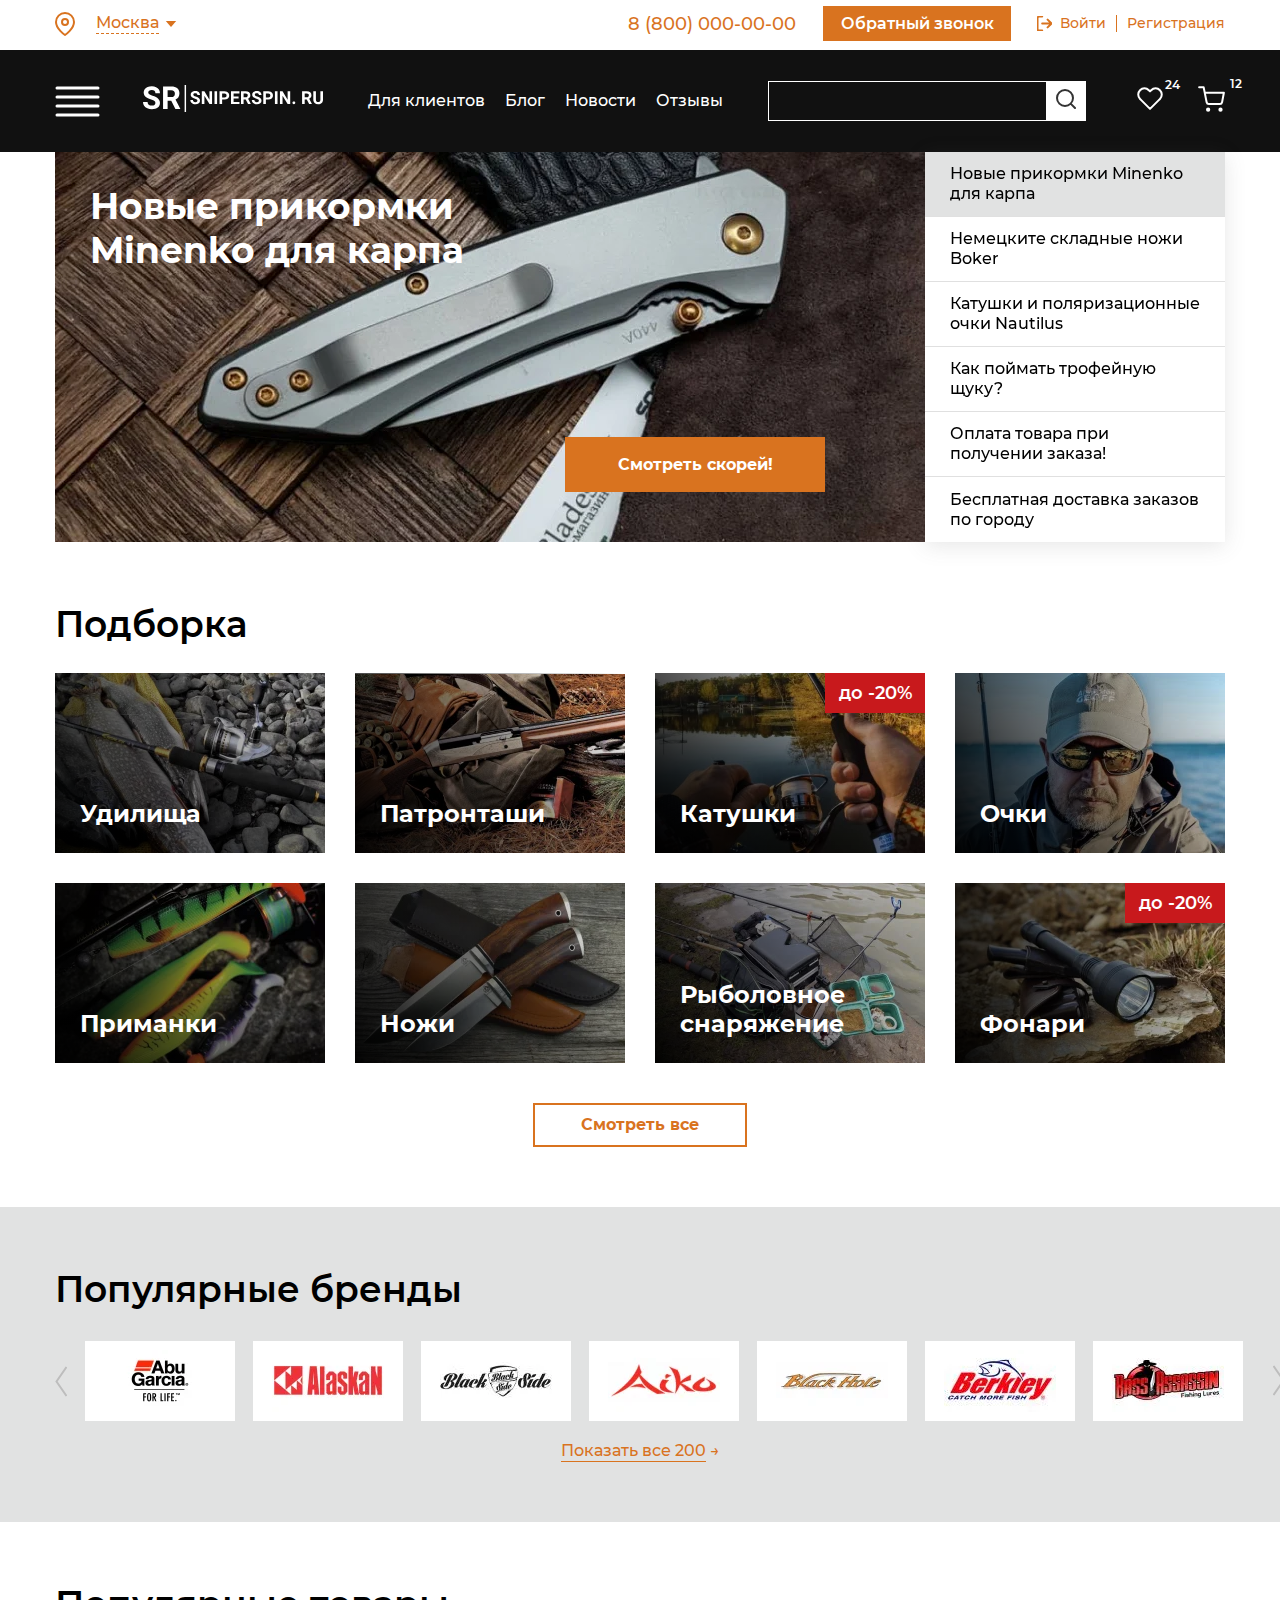
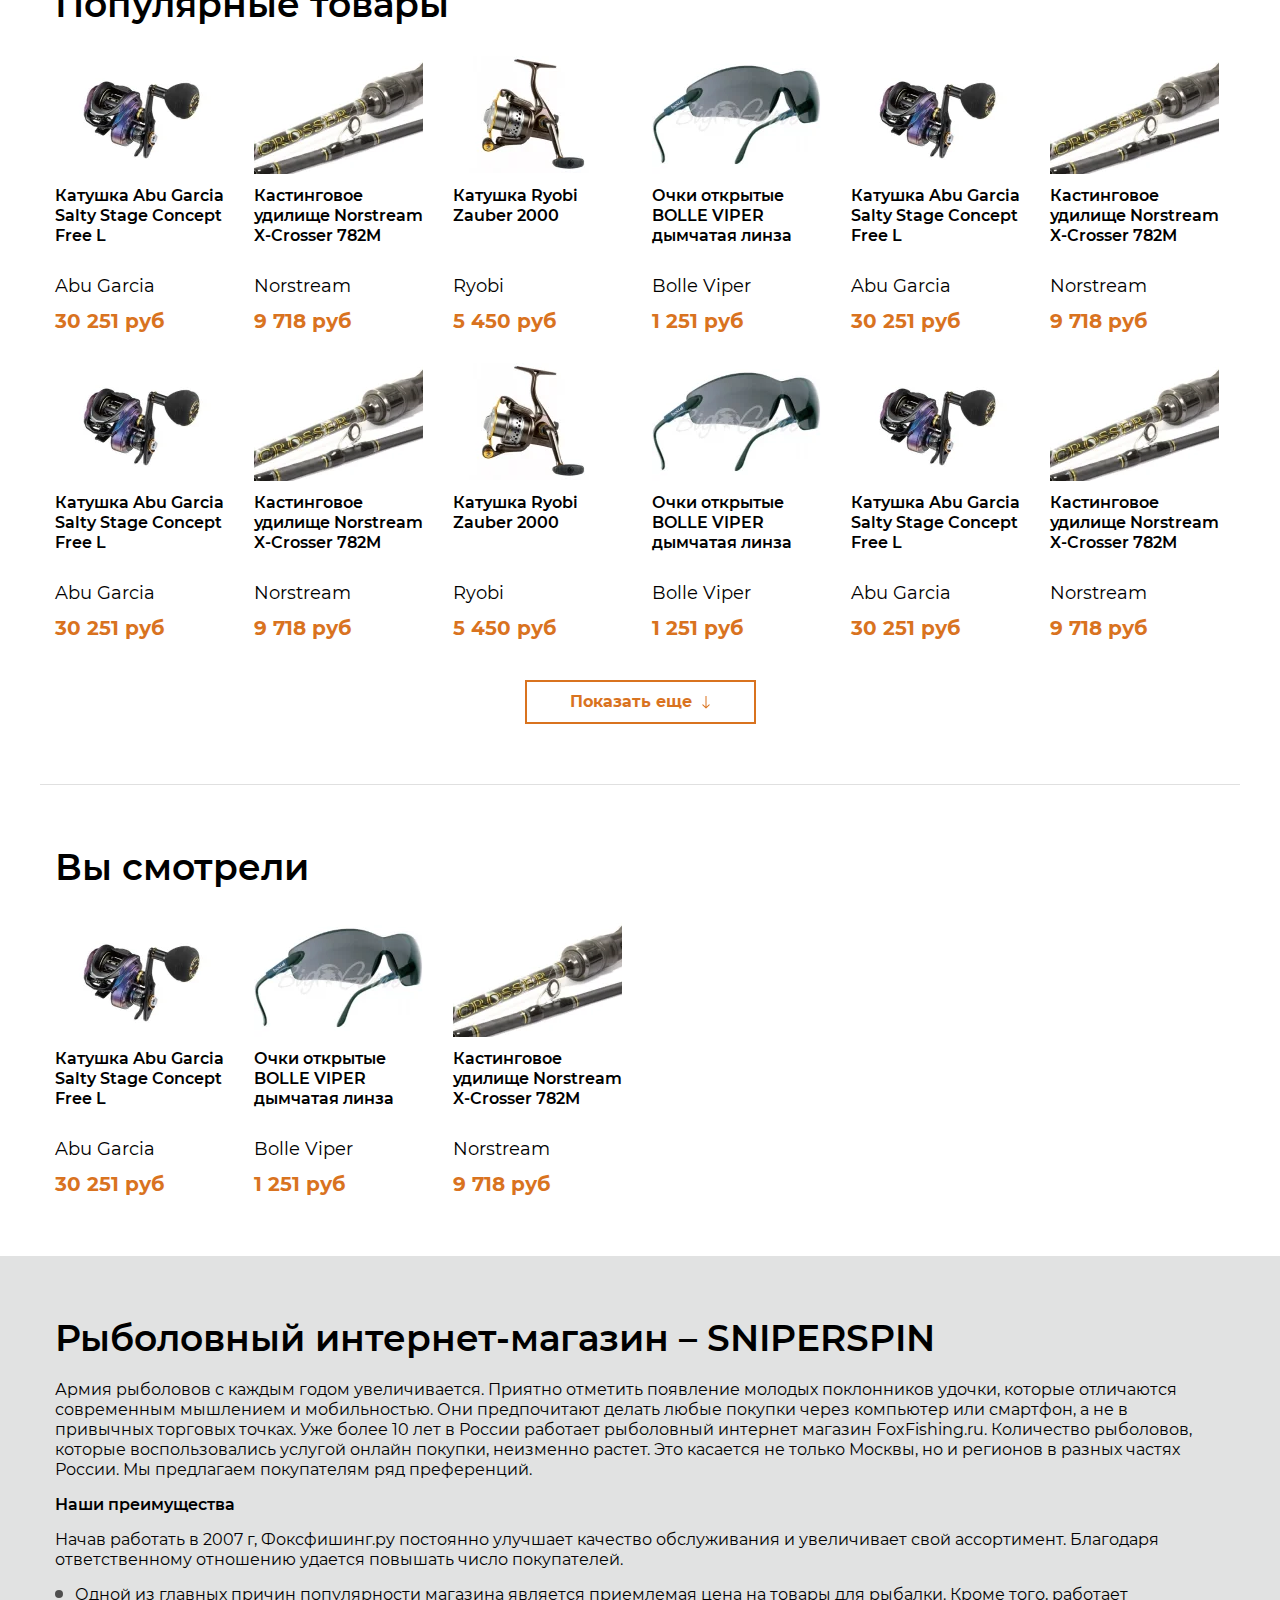
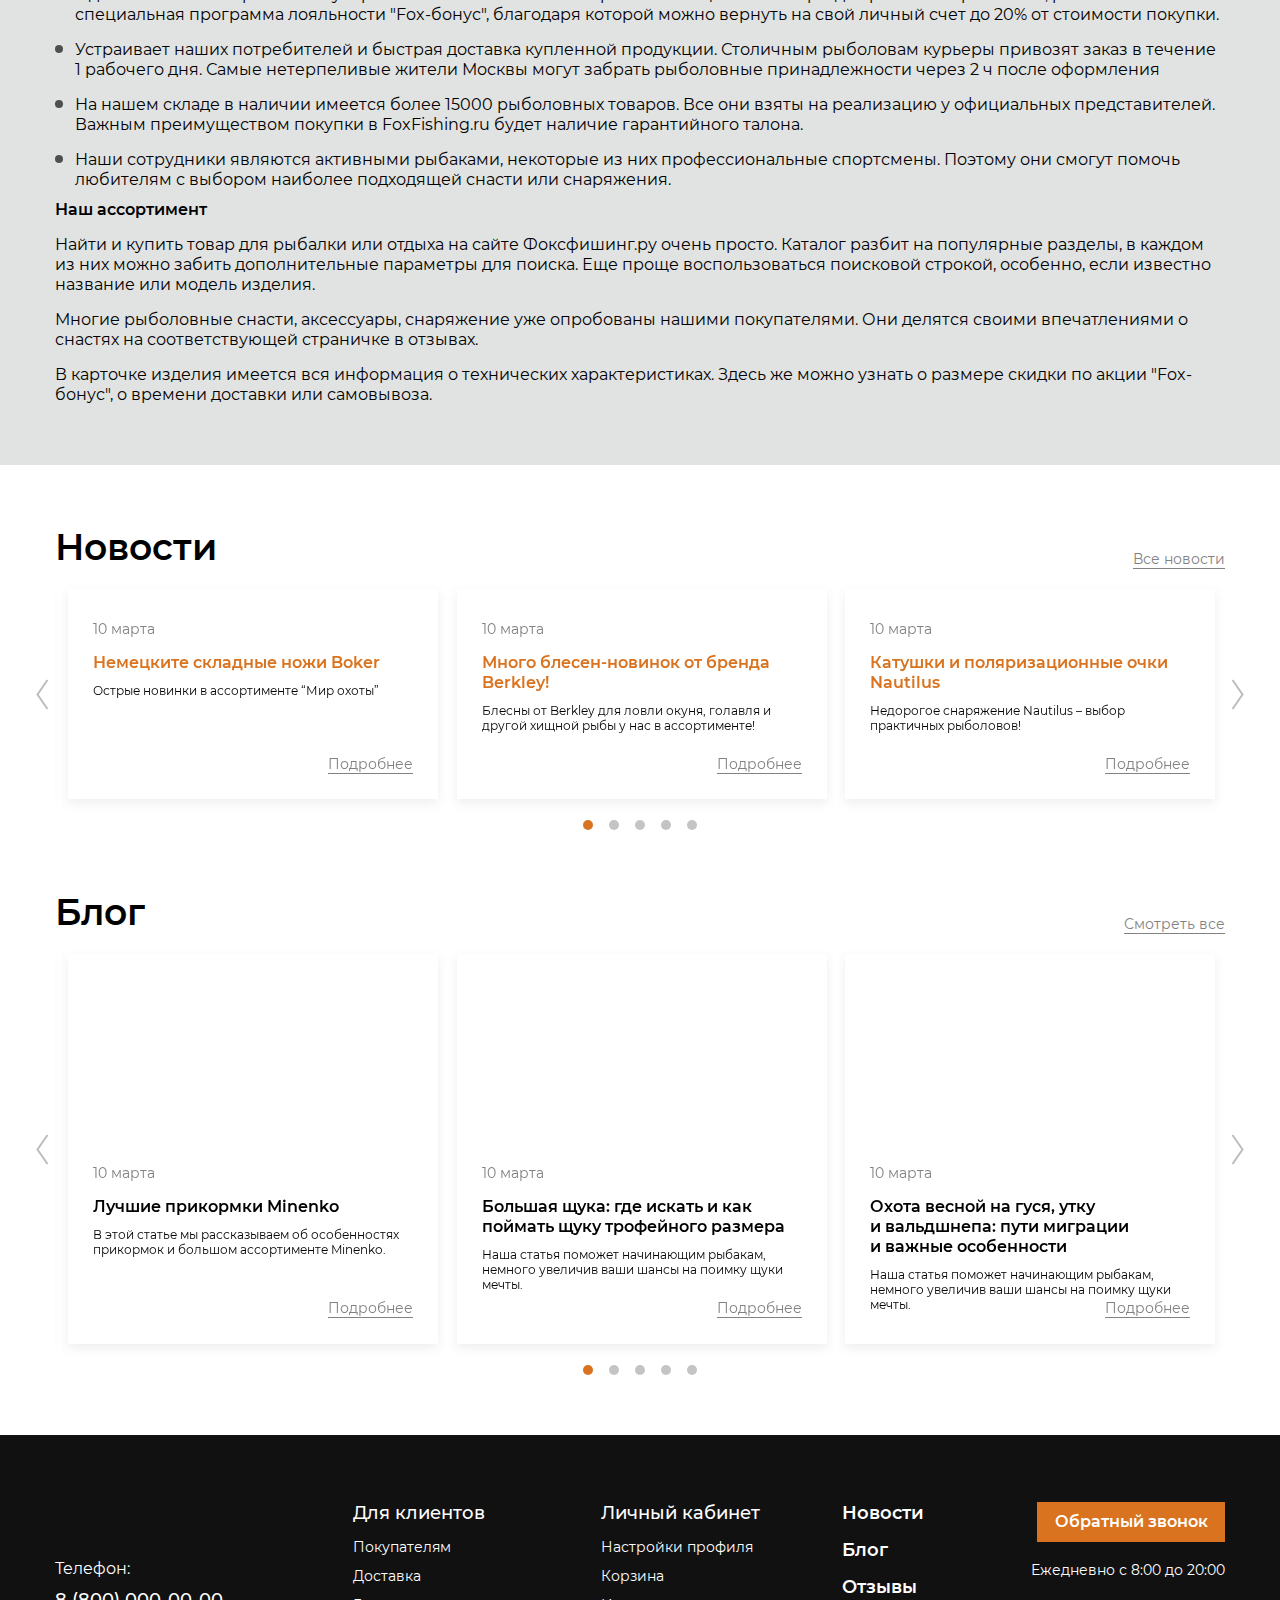
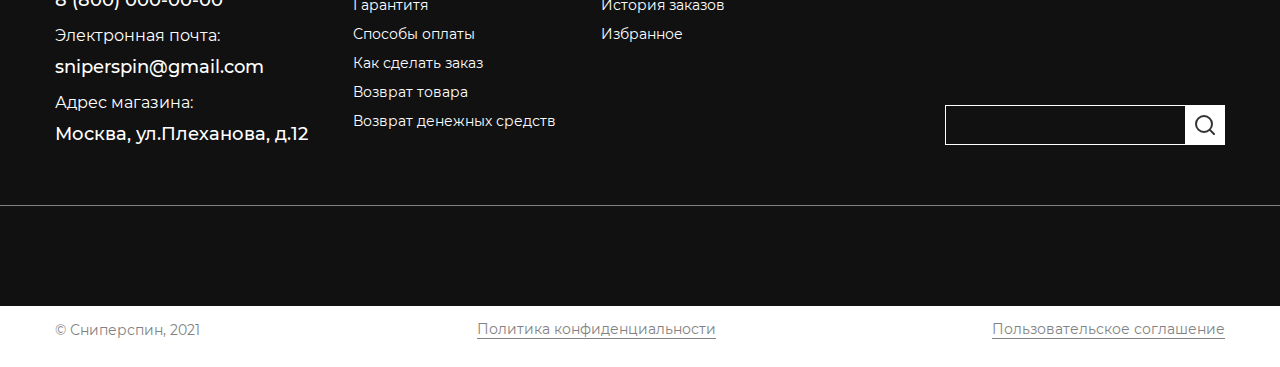
==== commit dbe428a4: "Перенес кнопку в main" ====
--- a/app/index.html
+++ b/app/index.html
@@ -1844,6 +1844,10 @@
 			</div>
 		</section>
 		<!-- Blog END -->
+
+		<button type="button" class="button__up" id="buttonUp">
+			<img loading="lazy" src="./images/dest/icons/up.svg" alt="up">
+		</button>
 	</main>
 
 	<!-- Footer -->
@@ -2063,10 +2067,6 @@
 		</form>
 	</div>
 
-	<button type="button" class="button__up" id="buttonUp">
-		<img loading="lazy" src="./images/dest/icons/up.svg" alt="up">
-	</button>
-
 	<div class="menu" id="menu">
 		<div class="menu__wrapper">
 			<div class="menu__header">
--- a/app/css/app.min.css
+++ b/app/css/app.min.css
@@ -1 +1 @@
-@font-face{font-family:Montserrat;font-style:normal;font-weight:300;src:local("Montserrat"),url(../fonts/Montserrat-Light.woff2) format("woff2");font-display:swap}@font-face{font-family:Montserrat;font-style:normal;font-weight:400;src:local("Montserrat"),url(../fonts/Montserrat-Regular.woff2) format("woff2");font-display:swap}@font-face{font-family:Montserrat;font-style:normal;font-weight:500;src:local("Montserrat"),url(../fonts/Montserrat-Medium.woff2) format("woff2");font-display:swap}@font-face{font-family:Montserrat;font-style:normal;font-weight:600;src:local("Montserrat"),url(../fonts/Montserrat-SemiBold.woff2) format("woff2");font-display:swap}@font-face{font-family:Montserrat;font-style:normal;font-weight:700;src:local("Montserrat"),url(../fonts/Montserrat-Bold.woff2) format("woff2");font-display:swap}@font-face{font-family:Montserrat;font-style:normal;font-weight:900;src:local("Montserrat"),url(../fonts/Montserrat-ExtraBold.woff2) format("woff2");font-display:swap}.no-xl{display:none}@media (max-width:1199px){.no-md{display:none}.md{display:inline-block}}@media (max-width:767px){.no-xs{display:none}.xs{display:inline-block}}*{-webkit-box-sizing:border-box;box-sizing:border-box}a,abbr,acronym,address,applet,article,aside,audio,b,big,blockquote,body,canvas,caption,center,cite,code,dd,del,details,dfn,div,dl,dt,em,embed,fieldset,figcaption,figure,footer,form,h1,h2,h3,h4,h5,h6,header,hgroup,html,i,iframe,img,ins,kbd,label,legend,li,mark,menu,nav,object,ol,output,p,pre,q,ruby,s,samp,section,small,span,strike,strong,sub,summary,sup,table,tbody,td,tfoot,th,thead,time,tr,tt,u,ul,var,video{margin:0;padding:0;border:0;font-size:100%;font:inherit;vertical-align:baseline}article,aside,details,figcaption,figure,footer,header,hgroup,menu,nav,section{display:block}body{line-height:1}ol,ul{list-style:none}blockquote,q{quotes:none}blockquote:after,blockquote:before,q:after,q:before{content:"";content:none}table{border-collapse:collapse;border-spacing:0}img{max-width:100%;height:auto}button{background:0 0;padding:0;border:none;font:inherit;outline:0}input,textarea{outline:0;font:inherit}body{font-family:Montserrat;font-style:normal;font-weight:400;font-size:16px;line-height:20px;color:#000;position:relative;overflow-x:hidden;min-width:320px}.container{width:100%;max-width:1200px;margin:0 auto;padding:0 15px}.btn{font-weight:700;font-size:16px;line-height:20px;background:#d9731f;color:#fff;width:260px;height:55px;display:-webkit-box;display:-ms-flexbox;display:flex;-webkit-box-align:center;-ms-flex-align:center;align-items:center;-webkit-box-pack:center;-ms-flex-pack:center;justify-content:center;text-decoration:none;-webkit-transition:all .2s linear;-o-transition:all .2s linear;transition:all .2s linear;cursor:pointer}.btn:hover{background:#c26315}.btn--outline{border:2px solid #d9731f;color:#d9731f;background:0 0}.btn--outline:hover{color:#fff}.btn--flex{display:-webkit-box;display:-ms-flexbox;display:flex;-webkit-box-align:center;-ms-flex-align:center;align-items:center;-webkit-box-pack:center;-ms-flex-pack:center;justify-content:center}.btn--flex:hover .btn__icon{opacity:0}.btn--black{background:#000;color:#fff}.btn--black:hover{background:#111}.btn__icon{margin-left:10px;-webkit-transition:all .2s linear;-o-transition:all .2s linear;transition:all .2s linear}.button__up{width:45px;height:45px;background:#d9731f;display:-webkit-box;display:-ms-flexbox;display:flex;-webkit-box-align:center;-ms-flex-align:center;align-items:center;-webkit-box-pack:center;-ms-flex-pack:center;justify-content:center;border-radius:50%;-webkit-box-shadow:0 4px 20px rgba(92,92,92,.15);box-shadow:0 4px 20px rgba(92,92,92,.15);-webkit-transition:all .2s linear;-o-transition:all .2s linear;transition:all .2s linear;cursor:pointer;position:fixed;bottom:20px;right:7%;z-index:7}.button__up:hover{background:#c26315}.section{margin-bottom:60px}.mask{display:none;position:fixed;top:0;right:0;bottom:0;left:0;width:100%;height:100%;background:rgba(0,0,0,.8);z-index:9}.fixed{overflow:hidden;position:fixed;width:100%;height:100%}.noscroll{overflow:hidden}.main{min-height:100vh}.input{width:100%;height:40px;border:none;background:#fff;color:#000;font-family:Montserrat;font-style:normal;font-weight:400;font-size:14px;line-height:17px;padding-left:20px;-webkit-transition:all .2s linear;-o-transition:all .2s linear;transition:all .2s linear}.input::-webkit-input-placeholder{font-family:Montserrat;font-style:normal;font-weight:600;font-size:14px;line-height:17px;color:#bdbdbd}.input::-moz-placeholder{font-family:Montserrat;font-style:normal;font-weight:600;font-size:14px;line-height:17px;color:#bdbdbd}.input:-ms-input-placeholder{font-family:Montserrat;font-style:normal;font-weight:600;font-size:14px;line-height:17px;color:#bdbdbd}.input::-ms-input-placeholder{font-family:Montserrat;font-style:normal;font-weight:600;font-size:14px;line-height:17px;color:#bdbdbd}.input::placeholder{font-family:Montserrat;font-style:normal;font-weight:600;font-size:14px;line-height:17px;color:#bdbdbd}@media (max-width:1199px){body{font-size:14px;line-height:17px}.logo img{width:140px;height:21px}.button__up{display:none!important}}@media (max-width:767px){.section{margin-bottom:40px}.logo img{width:120px;height:18.15px}}.subheader{padding-top:6px;padding-bottom:9px}.subheader__inner{display:-webkit-box;display:-ms-flexbox;display:flex;-webkit-box-align:center;-ms-flex-align:center;align-items:center;-webkit-box-pack:justify;-ms-flex-pack:justify;justify-content:space-between}.subheader__location{display:-webkit-box;display:-ms-flexbox;display:flex;-webkit-box-align:center;-ms-flex-align:center;align-items:center;-webkit-box-pack:start;-ms-flex-pack:start;justify-content:flex-start;text-decoration:none}.subheader__location:hover .subheader__location__text{border-color:transparent}.subheader__location__icon{display:inline-block;width:20px;height:24px;background:url(../images/dest/icons/location.svg) no-repeat center;margin-right:21px;-webkit-transition:all .2s linear;-o-transition:all .2s linear;transition:all .2s linear}.subheader__location__text{display:inline-block;color:#d9731f;-webkit-transition:all .2s linear;-o-transition:all .2s linear;transition:all .2s linear;font-weight:500;font-size:16px;line-height:20px;border-bottom:1px dashed #d9731f;margin-right:6px;transition:all .2s linear}.subheader__location__arrow{display:inline-block;width:12px;height:8px;background:url(../images/dest/icons/subheader__arrow.svg) no-repeat center}.subheader__right{display:-webkit-box;display:-ms-flexbox;display:flex;-webkit-box-align:center;-ms-flex-align:center;align-items:center;-webkit-box-pack:end;-ms-flex-pack:end;justify-content:flex-end}.subheader__auth{display:-webkit-box;display:-ms-flexbox;display:flex;-webkit-box-align:center;-ms-flex-align:center;align-items:center;-webkit-box-pack:end;-ms-flex-pack:end;justify-content:flex-end;margin-left:26px}.subheader__auth__item{text-decoration:none;font-weight:500;font-size:14px;line-height:17px;color:#d9731f;-webkit-transition:all .2s linear;-o-transition:all .2s linear;transition:all .2s linear;display:-webkit-box;display:-ms-flexbox;display:flex;-webkit-box-align:center;-ms-flex-align:center;align-items:center;-webkit-box-pack:start;-ms-flex-pack:start;justify-content:flex-start}.subheader__auth__item:hover{color:#c26315}.subheader__auth__item:hover .subheader__auth__icon{background:url(../images/dest/icons/enter--dark.svg) no-repeat center}.subheader__auth__icon{display:inline-block;width:15px;height:15px;background:url(../images/dest/icons/enter.svg) no-repeat center;-webkit-transition:all .2s linear;-o-transition:all .2s linear;transition:all .2s linear;margin-right:8px}.subheader__auth__line{height:17px;width:1px;background:#d9731f;margin:0 10px}.subheader__btn{width:188px;height:35px;margin-left:27px;font-weight:600;font-size:16px;line-height:20px}.subheader__phone{text-decoration:none;font-weight:500;font-size:18px;line-height:22px;color:#d9731f;-webkit-transition:all .2s linear;-o-transition:all .2s linear;transition:all .2s linear}.subheader__phone:hover{color:#c26315}@media (max-width:1199px){.subheader__location__icon{width:17px;height:20px;background:url(../images/dest/icons/location--tablet.svg) no-repeat center}.subheader__location__text{font-weight:500;font-size:14px;line-height:17px;margin-right:8px;padding:0 1px}.subheader__phone{font-weight:500;font-size:16px;line-height:20px}.subheader__btn{margin-left:45px}.subheader__auth__item{font-weight:500;font-size:12px;line-height:15px}}@media (max-width:767px){.subheader{display:none}.subheader__locaion__description{display:inline-block;font-weight:500;font-size:14px;line-height:17px;color:#828282;margin-right:5px}.subheader__location__text{font-weight:500;font-size:14px;line-height:17px;color:#828282;border-color:#828282}.subheader__location__arrow{background:url(../images/dest/icons/subheader__arrow--gray.svg) no-repeat center}.subheader__auth{margin-left:0}.subheader__auth__item{font-weight:500;font-size:12px;line-height:15px;color:#828282}.subheader__auth__item:hover .subheader__auth__icon{background:url(../images/dest/icons/enter--mobile.svg) no-repeat center}.subheader__auth__line{background:#828282}.subheader__auth__icon{margin-right:9px;width:14px;height:14px;background:url(../images/dest/icons/enter--mobile.svg) no-repeat center}}.header{background:#111;padding:31px 0}.header .container{position:relative}.header--fixed{-webkit-box-shadow:0 3px 10px rgba(0,0,0,.2);box-shadow:0 3px 10px rgba(0,0,0,.2);position:fixed;top:0;right:0;-webkit-transform:translate3d(0,0,0);transform:translate3d(0,0,0);width:100%;z-index:8}.header__inner{display:-webkit-box;display:-ms-flexbox;display:flex;-webkit-box-align:center;-ms-flex-align:center;align-items:center;-webkit-box-pack:justify;-ms-flex-pack:justify;justify-content:space-between}.header__left{display:-webkit-box;display:-ms-flexbox;display:flex;-webkit-box-align:center;-ms-flex-align:center;align-items:center;-webkit-box-pack:start;-ms-flex-pack:start;justify-content:flex-start}.header__burger{margin-right:43px;cursor:pointer;-webkit-transition:all .2s linear;-o-transition:all .2s linear;transition:all .2s linear}.header__burger span{display:block;width:45px;height:33px;background:url(../images/dest/icons/burger.svg) no-repeat center;-webkit-transition:all .2s linear;-o-transition:all .2s linear;transition:all .2s linear}.header__burger:hover{opacity:.7}.header__right{display:-webkit-box;display:-ms-flexbox;display:flex;-webkit-box-align:center;-ms-flex-align:center;align-items:center;-webkit-box-pack:end;-ms-flex-pack:end;justify-content:flex-end}.header__btns{display:-webkit-box;display:-ms-flexbox;display:flex;-webkit-box-align:center;-ms-flex-align:center;align-items:center;-webkit-box-pack:end;-ms-flex-pack:end;justify-content:flex-end;margin-left:51px}.header__btns__item{display:block;text-decoration:none;margin-left:35px;position:relative}.header__btns__item:first-child{margin-left:0}.header__btns__item:hover .header__btns__icon{opacity:.7}.header__btns__icon{-webkit-transition:all .2s linear;-o-transition:all .2s linear;transition:all .2s linear}.header__btns__value{position:absolute;top:-10px;right:-17px;font-weight:600;font-size:12px;line-height:15px;color:#fff}@media (max-width:1199px){.header__burger{margin-right:25px}.header__burger span{width:37px;height:28px;background:url(../images/dest/icons/burger--tablet.svg) no-repeat center}.header__btns__item img{max-width:23px;width:100%;min-width:23px}.header__btns{margin-left:25px;padding-right:10px}.header__btns__item{margin-left:45px}.header__btns__value{font-weight:600;font-size:12px;line-height:15px;right:-15px}}@media (max-width:767px){.header{padding:21px 0}.header__burger{margin-right:30px}.header__burger span{height:22px;width:30px;background:url(../images/dest/icons/burger--mobile.svg) no-repeat center}.header__burger--active span{background:url(../images/dest/icons/burger__close.svg) no-repeat center}.header__btns{margin-left:27px}.header__btns__item{margin-left:0}.header__btns__item:first-child{display:none}.header__btns__item img{min-width:19px;max-width:19px}.header__btns__value{font-weight:600;font-size:10px;line-height:12px;top:-8px;right:-10px}}.nav__list{display:-webkit-box;display:-ms-flexbox;display:flex;-webkit-box-align:center;-ms-flex-align:center;align-items:center;-webkit-box-pack:start;-ms-flex-pack:start;justify-content:flex-start}.nav__item{margin-right:20px;position:relative}.nav__item:last-child{margin-right:0}.nav__item--active .nav__item__menu,.nav__item:hover .nav__item__menu{display:block}.nav__item--active .nav__link,.nav__item:hover .nav__link{color:#d9731f}.nav__link{text-decoration:none;font-weight:500;font-size:16px;line-height:20px;-webkit-transition:all .2s linear;-o-transition:all .2s linear;transition:all .2s linear;color:#fff}.nav__item__menu{display:none;position:absolute;left:0;top:45px;background:#fff;width:253px;-webkit-box-shadow:0 4px 20px rgba(92,92,92,.15);box-shadow:0 4px 20px rgba(92,92,92,.15);z-index:5}.nav__item__menu__wrapper{position:relative;padding:15px 0;padding-left:11px}.nav__item__menu__figure{border:15px solid transparent;border-bottom:15px solid #fff;position:absolute;top:-30px;left:40px}.nav__item__menu__link{display:block;font-weight:500;font-size:14px;line-height:17px;color:#000;text-decoration:none;-webkit-transition:all .2s linear;-o-transition:all .2s linear;transition:all .2s linear;padding:8px 9px;border-bottom:1px solid rgba(217,115,31,.13);z-index:3}.nav__item__menu__link:hover{color:#d9731f}.nav__item__menu__link:first-child{padding-top:0}.nav__item__menu__link:last-child{padding-bottom:0;border-bottom:none}@media (max-width:1199px){.nav__item{margin-right:15px}.nav__link{font-weight:500;font-size:14px;line-height:17px}.nav__item__menu__link{font-weight:500;font-size:14px;line-height:17px}}@media (max-width:767px){.nav{display:none}}.search--footer .search__input{width:240px}.search__item{display:-webkit-box;display:-ms-flexbox;display:flex;-webkit-box-align:center;-ms-flex-align:center;align-items:center;-webkit-box-pack:start;-ms-flex-pack:start;justify-content:flex-start}.search__input{width:278px;height:40px;border:1px solid #fff;border-right:none;background:#111;color:#fff;font-family:Montserrat;font-style:normal;font-weight:400;font-size:18px;line-height:22px;padding-left:15px;-webkit-transition:all .2s linear;-o-transition:all .2s linear;transition:all .2s linear}.search__input:active,.search__input:focus{background:#ebebeb;border-color:#ebebeb;color:#000}.search__btn{height:40px;width:40px;background:#fff;display:-webkit-box;display:-ms-flexbox;display:flex;-webkit-box-align:center;-ms-flex-align:center;align-items:center;-webkit-box-pack:center;-ms-flex-pack:center;justify-content:center;cursor:pointer;-webkit-transition:all .2s linear;-o-transition:all .2s linear;transition:all .2s linear}.search__btn:hover{background:#d9731f}@media (max-width:1199px){.search--header{display:none;position:absolute;top:60px;left:0;z-index:10;background:#111;width:100%;-webkit-box-align:center;-ms-flex-align:center;align-items:center;-webkit-box-pack:justify;-ms-flex-pack:justify;justify-content:space-between;-webkit-transition:all .2s easy;-o-transition:all .2s easy;transition:all .2s easy;padding:25px 15px}.search--header .search__form{width:100%}.search--header .search__input{border:1px solid #d9731f;max-width:100%;width:100%;background:#fff;font-family:Montserrat;font-style:normal;font-weight:600;font-size:12px;line-height:15px}.search--header .search__input::-webkit-input-placeholder{font-family:Montserrat;font-style:normal;font-weight:600;font-size:12px;line-height:15px;color:#bdbdbd}.search--header .search__input::-moz-placeholder{font-family:Montserrat;font-style:normal;font-weight:600;font-size:12px;line-height:15px;color:#bdbdbd}.search--header .search__input:-ms-input-placeholder{font-family:Montserrat;font-style:normal;font-weight:600;font-size:12px;line-height:15px;color:#bdbdbd}.search--header .search__input::-ms-input-placeholder{font-family:Montserrat;font-style:normal;font-weight:600;font-size:12px;line-height:15px;color:#bdbdbd}.search--header .search__input::placeholder{font-family:Montserrat;font-style:normal;font-weight:600;font-size:12px;line-height:15px;color:#bdbdbd}.search--header .search__open__btn{-webkit-transition:all .2s linear;-o-transition:all .2s linear;transition:all .2s linear}.search--header .search__open__btn:hover{opacity:.7}.search--header .search__icon{width:18px;height:18px}.search--header .search__btn{background:#d9731f;min-height:40px;min-width:40px}.search--header .search__btns__wrapper .header__btns{margin-left:0}}@media (max-width:767px){.search--header{top:43px;padding:10px 36px}.search__open__btn img{width:16px}}.dropdown{display:none;position:absolute;top:71px;left:0;-webkit-box-shadow:0 4px 20px rgba(92,92,92,.15);box-shadow:0 4px 20px rgba(92,92,92,.15);z-index:4}.dropdown--desktop .dropdown__link:hover .dropdown__inner__list{display:block}.dropdown__list{width:254px;padding:6px 0;position:relative;background:#fff}.dropdown__link{width:100%;display:block;border-bottom:1px solid #e0e0e0;text-decoration:none;cursor:pointer}.dropdown__link:last-child{border-bottom:none}.dropdown__item{display:-webkit-box;display:-ms-flexbox;display:flex;-webkit-box-align:center;-ms-flex-align:center;align-items:center;-webkit-box-pack:justify;-ms-flex-pack:justify;justify-content:space-between;padding:10px 19px 10px 35px}.dropdown__item:hover .dropdown__arrow span{background:url(../images/dest/icons/dropdown__arrow--active.svg) no-repeat center}.dropdown__item:hover .dropdown__text{color:#d9731f}.dropdown__text{font-weight:500;font-size:14px;line-height:17px;color:#828282;-webkit-transition:all .2s linear;-o-transition:all .2s linear;transition:all .2s linear}.dropdown__arrow span{display:block;background:url(../images/dest/icons/dropdown__arrow.svg) no-repeat center;width:8px;height:14px;-webkit-transition:all .2s linear;-o-transition:all .2s linear;transition:all .2s linear}.dropdown__inner__list{display:none;position:absolute;right:-254px;top:0;background:#fff;width:254px;padding:6px 0}.dropdown__inner__link{padding:10px 19px 10px 35px;display:-webkit-box;display:-ms-flexbox;display:flex;border-bottom:1px solid #bdbdbd;text-decoration:none;cursor:pointer;font-weight:500;font-size:14px;line-height:17px;color:#bdbdbd;-webkit-transition:all .2s linear;-o-transition:all .2s linear;transition:all .2s linear}.dropdown__inner__link:last-child{border-bottom:none}.dropdown__inner__link:hover{color:#d9731f}@media (max-width:1199px){.dropdown{top:60px}.dropdown__item{height:35px}.dropdown__text{font-weight:700;font-size:14px;line-height:17px}.dropdown__inner__link{font-size:13px;line-height:16px;color:#bdbdbd;border-color:#bdbdbd;height:36px}}@media (max-width:767px){.dropdown--menu{display:block;position:static;background:0 0;width:100%;max-width:100%}.dropdown--menu .dropdown__arrow{-webkit-transition:all .2s linear;-o-transition:all .2s linear;transition:all .2s linear;-webkit-transform:rotate(90deg);-ms-transform:rotate(90deg);transform:rotate(90deg)}.dropdown__list{width:100%;background:0 0;padding:none}.dropdown__item{height:45px;border-bottom:1px solid #e0e0e0;padding-left:23px;padding-right:23px;text-decoration:none}.dropdown__item--active .dropdown__arrow{-webkit-transform:rotate(-90deg);-ms-transform:rotate(-90deg);transform:rotate(-90deg)}.dropdown__item:hover .dropdown__arrow span{background:url(../images/dest/icons/dropdown__arrow.svg) no-repeat center}.dropdown__item:hover .dropdown__text{color:#828282}.dropdown__text{font-weight:500;font-size:14px;line-height:17px}.dropdown__text--flex{font-weight:500;font-size:12px;line-height:15px;display:-webkit-box;display:-ms-flexbox;display:flex;-webkit-box-align:center;-ms-flex-align:center;align-items:center;-webkit-box-pack:start;-ms-flex-pack:start;justify-content:flex-start}.dropdown__text__icon{margin-right:9px}.dropdown__inner__list{position:static;width:100%;padding:0}.dropdown__inner__link{padding:0;padding-left:38px;display:-webkit-box;display:-ms-flexbox;display:flex;-webkit-box-align:center;-ms-flex-align:center;align-items:center;-webkit-box-pack:start;-ms-flex-pack:start;justify-content:flex-start;height:45px;font-weight:500;font-size:14px;line-height:17px}}.intro__inner{display:-webkit-box;display:-ms-flexbox;display:flex;-webkit-box-align:start;-ms-flex-align:start;align-items:flex-start;-webkit-box-pack:start;-ms-flex-pack:start;justify-content:flex-start}.intro__slides{width:870px}.intro__slides .slick-list{padding:0!important}.intro__slide{position:relative;width:870px!important;height:390px}.intro__slide__img{display:block;width:870px;height:390px;min-width:870px;min-height:390px;max-width:870px;max-height:390px}.intro__slide__title{font-weight:700;font-size:36px;line-height:44px;color:#fff;position:absolute;top:32px;left:35px}.intro__slide__btn{position:absolute;bottom:50px;right:100px;width:260px;height:55px}.intro__nav{width:300px;-webkit-box-shadow:0 4px 20px rgba(92,92,92,.15);box-shadow:0 4px 20px rgba(92,92,92,.15)}.intro__nav__item{display:-webkit-box!important;display:-ms-flexbox!important;display:flex!important;-webkit-box-pack:start;-ms-flex-pack:start;justify-content:flex-start;-webkit-box-align:center;-ms-flex-align:center;align-items:center;height:65px;text-decoration:none;font-weight:500;font-size:16px;line-height:20px;color:#000;padding-left:25px;padding-right:21px;border-bottom:1px solid #e0e0e0;-webkit-transition:all .2s linear;-o-transition:all .2s linear;transition:all .2s linear;width:100%!important}.intro__nav__item:last-child{border-bottom:none}.intro__nav__item.slick-current,.intro__nav__item:hover{background:#e1e2e2}@media (max-width:1199px){.intro .container{display:-webkit-box;display:-ms-flexbox;display:flex;-webkit-box-align:center;-ms-flex-align:center;align-items:center;-webkit-box-pack:center;-ms-flex-pack:center;justify-content:center}.intro__slides{width:499px}.intro__slide{width:499px!important;height:227px}.intro__slide__img{width:499px;height:227px;min-width:499px;min-height:227px;max-width:499px;max-height:227px}.intro__slide__title{font-size:24px;line-height:29px;top:15px;left:25px}.intro__slide__btn{width:210px;height:45px;font-size:16px;line-height:20px;bottom:25px;right:50px}.intro__nav{width:229px}.intro__nav__item{font-weight:500;font-size:12px;line-height:15px;height:37.83px;padding-left:19px;padding-right:16px}}@media (max-width:767px){.intro .container{max-width:100%;padding:0}.intro__nav{display:none}.intro__slides{width:320px}.intro__slide{width:320px!important;height:143px}.intro__slide__img{width:320px;height:143px;max-width:320px;max-height:143px;min-width:320px;min-height:143px}.intro__slide__title{font-weight:700;font-size:18px;line-height:22px;top:10px;left:20px}.intro__slide__btn{width:140px;height:30px;font-weight:700;font-size:12px;line-height:15px;bottom:15px;right:40px}}.compilation__title{font-weight:600;font-size:36px;line-height:44px;margin-bottom:27px}.compilation__list{display:-webkit-box;display:-ms-flexbox;display:flex;-webkit-box-align:start;-ms-flex-align:start;align-items:flex-start;-webkit-box-pack:start;-ms-flex-pack:start;justify-content:flex-start;-ms-flex-wrap:wrap;flex-wrap:wrap}.compilation__item{display:block;width:270px;height:180px;position:relative;text-decoration:none;margin-right:30px;margin-bottom:30px}.compilation__item:hover .compilation__mask{opacity:0}.compilation__item:nth-child(4n+4){margin-right:0}.compilation__item--special{display:none}.compilation__mask{position:absolute;top:0;left:0;z-index:2;width:100%;height:100%;background:-o-linear-gradient(29.08deg,#000 -2.33%,rgba(0,0,0,0) 100%);background:linear-gradient(60.92deg,#000 -2.33%,rgba(0,0,0,0) 100%);-webkit-transition:all 1s linear;-o-transition:all 1s linear;transition:all 1s linear}.compilation__inner__title{position:absolute;left:25px;bottom:25px;font-weight:700;font-size:24px;line-height:29px;color:#fff;z-index:3}.compilation__sale{position:absolute;top:0;right:0;width:100px;height:40px;background:#c8191c;font-weight:600;font-size:18px;line-height:22px;color:#fff;z-index:3;display:-webkit-box;display:-ms-flexbox;display:flex;-webkit-box-align:center;-ms-flex-align:center;align-items:center;-webkit-box-pack:center;-ms-flex-pack:center;justify-content:center}.compilation__wrapper{margin-top:10px;display:-webkit-box;display:-ms-flexbox;display:flex;-webkit-box-align:center;-ms-flex-align:center;align-items:center;-webkit-box-pack:center;-ms-flex-pack:center;justify-content:center}.compilation__btn{width:214px;height:44px}@media (max-width:1199px){.compilation{display:-webkit-box;display:-ms-flexbox;display:flex;-webkit-box-align:center;-ms-flex-align:center;align-items:center;-webkit-box-pack:center;-ms-flex-pack:center;justify-content:center}.compilation .container{max-width:768px}.compilation__title{font-weight:600;font-size:32px;line-height:39px;margin-bottom:23px}.compilation__item{width:229px;height:100px;margin-right:20px;margin-bottom:20px}.compilation__item:nth-child(4n+4){margin-right:20px}.compilation__item:nth-child(3n+3){margin-right:0}.compilation__item--special{display:-webkit-box;display:-ms-flexbox;display:flex;-webkit-box-pack:center;-ms-flex-pack:center;justify-content:center;-webkit-box-align:center;-ms-flex-align:center;align-items:center;border:2px solid #d9731f;color:#d9731f;font-weight:500;font-size:20px;line-height:24px}.compilation__item--special:hover{border-color:#c26315;color:#c26315}.compilation__inner__title{left:25px;bottom:20px;font-size:20px;line-height:24px}.compilation__sale{width:100px;height:40px;font-weight:600;font-size:18px;line-height:22px}.compilation__wrapper{display:none}}@media (max-width:767px){.compilation .container{max-width:320px}.compilation__title{font-weight:600;font-size:24px;line-height:29px;margin-bottom:13px}.compilation__item{width:130px;height:100px;margin-right:20px!important}.compilation__item:nth-child(2n+2){margin-right:0!important}.compilation__item--special{display:none}.compilation__inner__title{font-size:16px;line-height:20px;left:10px;bottom:10px}.compilation__sale{width:80px;height:25px;font-weight:600;font-size:14px;line-height:17px}.compilation__wrapper{margin-top:0;display:-webkit-box;display:-ms-flexbox;display:flex}.compilation__btn{width:100%;height:30px;font-weight:500;font-size:16px;line-height:20px}}.brands{background:#e1e2e2;padding:60px 0}.brands__title{font-weight:600;font-size:36px;line-height:44px;margin-bottom:30px}.brands__arrow{cursor:pointer}.brands__arrow span{display:block;height:32px;width:12px;background:url(../images/dest/icons/brands__arrow.svg) no-repeat center;-webkit-transition:all .2s linear;-o-transition:all .2s linear;transition:all .2s linear}.brands__arrow:hover span{background:url(../images/dest/icons/brands__arrow--active.svg) no-repeat center}.brands__arrow--next{-webkit-transform:rotate(-180deg);-ms-transform:rotate(-180deg);transform:rotate(-180deg)}.brands__slider{display:-webkit-box;display:-ms-flexbox;display:flex;-webkit-box-align:center;-ms-flex-align:center;align-items:center;-webkit-box-pack:justify;-ms-flex-pack:justify;justify-content:space-between}.brands__slides{width:100%;margin:0 18px}.brands__slide{background:#fff;width:150px!important;height:80px;min-width:150px;min-height:80px;max-width:150px!important;max-height:80px;display:-webkit-box!important;display:-ms-flexbox!important;display:flex!important;-webkit-box-align:center;-ms-flex-align:center;align-items:center;-webkit-box-pack:center;-ms-flex-pack:center;justify-content:center;margin-right:18px}.brand__link__wrapper{display:-webkit-box;display:-ms-flexbox;display:flex;-webkit-box-align:center;-ms-flex-align:center;align-items:center;-webkit-box-pack:center;-ms-flex-pack:center;justify-content:center}.brand__link{display:inline-block;margin-top:20px;font-weight:500;font-size:16px;line-height:20px;color:#d9731f;text-decoration:none}.brand__link:hover .brand__link__text{border-color:transparent}.brand__link__text{display:inline-block;border-bottom:1px solid #d9731f;-webkit-transition:all .2s linear;-o-transition:all .2s linear;transition:all .2s linear}@media (max-width:1199px){.brands__title{font-weight:600;font-size:32px;line-height:39px;margin-bottom:35px}.brands__slides{margin:0 25px;max-width:661px}.brands__slides .slick-track{display:-webkit-box;display:-ms-flexbox;display:flex;-webkit-box-align:center;-ms-flex-align:center;align-items:center;-webkit-box-pack:justify;-ms-flex-pack:justify;justify-content:space-between}.brands__slide{margin-right:0}}@media (max-width:767px){.brands{padding:20px 0}.brands__title{font-weight:600;font-size:24px;line-height:29px;margin-bottom:11px}.brands__arrow{display:none}.brands__slides{margin:0;max-width:100%}.brands__slide{width:90px!important;max-width:90px!important;min-width:90px;height:48px;min-height:48px;max-height:48px}.brands__img{max-width:80%;margin:0 auto}.brand__link{margin-top:20px;font-weight:500;font-size:14px;line-height:17px}}.popular--watched{margin-bottom:30px}.popular--watched .container{padding-top:60px;border-top:1px solid #e0e0e0}.popular__title{font-weight:600;font-size:36px;line-height:44px;margin-bottom:30px}.popular__inner{display:-webkit-box;display:-ms-flexbox;display:flex;-webkit-box-align:start;-ms-flex-align:start;align-items:flex-start;-webkit-box-pack:start;-ms-flex-pack:start;justify-content:flex-start;-ms-flex-wrap:wrap;flex-wrap:wrap}.popular__item{display:-webkit-box;display:-ms-flexbox;display:flex;-webkit-box-orient:vertical;-webkit-box-direction:normal;-ms-flex-direction:column;flex-direction:column;-webkit-box-pack:justify;-ms-flex-pack:justify;justify-content:space-between;-webkit-box-align:start;-ms-flex-align:start;align-items:flex-start;max-width:169px;width:100%;height:277px;text-decoration:none;margin-bottom:30px;margin-right:30px}.popular__item:nth-child(6n+6){margin-right:0}.popular__item:hover .popular__inner__title{color:#d9731f}.popular__item--hide{display:none}.popular__img{display:block;-o-object-fit:scale-down;object-fit:scale-down;max-width:169px;max-height:118px;margin-bottom:12px}.popular__inner__title{font-weight:600;font-size:16px;line-height:20px;color:#000;-webkit-transition:all .2s linear;-o-transition:all .2s linear;transition:all .2s linear}.popular__description{font-weight:400;font-size:18px;line-height:22px;margin-bottom:12px;color:#000}.popular__price{font-weight:700;font-size:20px;line-height:24px;color:#d9731f}.popular__btn__wrapper{margin-top:10px;display:-webkit-box;display:-ms-flexbox;display:flex;-webkit-box-align:center;-ms-flex-align:center;align-items:center;-webkit-box-pack:center;-ms-flex-pack:center;justify-content:center}.popular__btn{width:231px;height:44px}@media (max-width:1199px){.popular{display:-webkit-box;display:-ms-flexbox;display:flex;-webkit-box-align:center;-ms-flex-align:center;align-items:center;-webkit-box-pack:center;-ms-flex-pack:center;justify-content:center}.popular .container{max-width:768px}.popular__title{font-weight:600;font-size:32px;line-height:39px;margin-bottom:35px}.popular__item{width:230px;height:277px;max-width:230px;max-height:277px;margin-right:20px}.popular__item:nth-child(6n+6){margin-right:20px}.popular__item:nth-child(3n+3){margin-right:0}.popular__img{max-width:230px;max-height:118px}}@media (max-width:767px){.popular{display:-webkit-box;display:-ms-flexbox;display:flex;-webkit-box-align:center;-ms-flex-align:center;align-items:center;-webkit-box-pack:center;-ms-flex-pack:center;justify-content:center}.popular .container{max-width:320px}.popular__title{font-weight:600;font-size:24px;line-height:29px;margin-bottom:20px}.popular__item{width:130px;height:223px;max-width:130px;max-height:223px;margin-bottom:20px;margin-right:20px!important}.popular__item:nth-child(2n+2){margin-right:0!important}.popular__img{width:130px;max-width:130px;height:93.48px;margin-bottom:8px}.popular__inner__title{font-weight:600;font-size:13px;line-height:16px}.popular__description{font-size:14px;line-height:17px}.popular__price{font-size:16px;line-height:20px}}.description{background:#e1e2e2;padding-top:60px;padding-bottom:45px}.description__title{font-weight:600;font-size:36px;line-height:44px;margin-bottom:20px}.description__text{font-size:16px;line-height:20px;margin-bottom:15px}.description__inner__title{font-weight:600;font-size:16px;line-height:20px;margin-bottom:15px}.description__list{margin-bottom:10px}.description__item{position:relative;padding-left:20px;margin-bottom:15px}.description__item::before{content:"";display:block;position:absolute;top:5px;left:0;border-radius:50%;background:#4f4f4f;width:8px;height:8px}.description__item:last-child{margin-bottom:0}.description__more__wrapper{display:none}@media (max-width:1199px){.description__title{font-weight:600;font-size:32px;line-height:39px;margin-bottom:19px}.description__text{font-size:14px;line-height:17px}.description__item{font-size:14px;line-height:17px}}@media (max-width:767px){.description{padding:40px 0}.description__title{font-weight:600;font-size:24px;line-height:29px;margin-bottom:15px}.description__hidden{display:none}.description__more__wrapper{display:-webkit-box;display:-ms-flexbox;display:flex;-webkit-box-align:center;-ms-flex-align:center;align-items:center;-webkit-box-pack:end;-ms-flex-pack:end;justify-content:flex-end}.description__more{display:-webkit-box;display:-ms-flexbox;display:flex;-webkit-box-align:center;-ms-flex-align:center;align-items:center;-webkit-box-pack:start;-ms-flex-pack:start;justify-content:flex-start;font-size:12px;line-height:15px;color:#828282}.description__more img{margin-left:10px}}.news__head{display:-webkit-box;display:-ms-flexbox;display:flex;-webkit-box-align:end;-ms-flex-align:end;align-items:flex-end;-webkit-box-pack:justify;-ms-flex-pack:justify;justify-content:space-between}.news__title{font-weight:600;font-size:36px;line-height:44px}.news__link{display:inline-block;text-decoration:none;font-size:14px;line-height:17px;color:#828282;border-bottom:1px solid #828282;-webkit-transition:all .2s linear;-o-transition:all .2s linear;transition:all .2s linear}.news__link:hover{border-color:transparent}.news__inner .slick-list{overflow-y:visible!important;padding-top:20px!important;padding-bottom:21px!important}.news__inner .slick-track{display:-webkit-box;display:-ms-flexbox;display:flex;-webkit-box-pack:justify;-ms-flex-pack:justify;justify-content:space-between}.news__item{padding:25px;padding-top:30px;width:370px!important;min-width:370px!important;max-width:370px!important;height:210px;-webkit-transition:all .5s linear;-o-transition:all .5s linear;transition:all .5s linear;-webkit-box-shadow:0 4px 10px rgba(92,92,92,.1);box-shadow:0 4px 10px rgba(92,92,92,.1)}.news__item:hover{-webkit-box-shadow:0 4px 15px rgba(92,92,92,.25);box-shadow:0 4px 15px rgba(92,92,92,.25)}.news__item__wrapper{position:relative;height:100%;width:100%}.news__date{display:inline-block;font-size:14px;line-height:17px;color:#828282;margin-bottom:15px}.news__inner__title{font-weight:600;font-size:16px;line-height:20px;color:#d9731f;margin-bottom:10px}.news__description{font-size:12px;line-height:15px}.news__inner__link{display:inline-block;font-size:14px;line-height:17px;color:#828282;border-bottom:1px solid #828282;-webkit-transition:all .2s linear;-o-transition:all .2s linear;transition:all .2s linear;text-decoration:none;position:absolute;bottom:0;right:0;z-index:2}.news__inner__link:hover{border-color:transparent}.news__wrapper{position:relative}.news__arrow{position:absolute;top:50%;left:-19px;cursor:pointer;-webkit-transform:translate(0,-50%);-ms-transform:translate(0,-50%);transform:translate(0,-50%)}.news__arrow span{display:block;height:32px;width:12px;background:url(../images/dest/icons/brands__arrow.svg) no-repeat center;-webkit-transition:all .2s linear;-o-transition:all .2s linear;transition:all .2s linear}.news__arrow:hover span{background:url(../images/dest/icons/brands__arrow--active.svg) no-repeat center}.news__arrow--next{-webkit-transform:translate(0,-50%) rotate(-180deg);-ms-transform:translate(0,-50%) rotate(-180deg);transform:translate(0,-50%) rotate(-180deg);left:auto;right:-19px}.news__nav{display:-webkit-box;display:-ms-flexbox;display:flex;-webkit-box-align:center;-ms-flex-align:center;align-items:center;-webkit-box-pack:center;-ms-flex-pack:center;justify-content:center}.news__nav__item{display:inline-block;background:#c4c4c4;width:10px;height:10px;border-radius:50%;margin:0 8px;cursor:pointer;-webkit-transition:all .3s linear;-o-transition:all .3s linear;transition:all .3s linear}.news__nav__item.slick-active.slick-current,.news__nav__item:hover{background:#d9731f}.news__inner__wrapper{display:-webkit-box;display:-ms-flexbox;display:flex;-webkit-box-align:start;-ms-flex-align:start;align-items:flex-start;-webkit-box-pack:justify;-ms-flex-pack:justify;justify-content:space-between;-ms-flex-wrap:wrap;flex-wrap:wrap}.news__inner__left{max-width:770px;width:100%;display:-webkit-box;display:-ms-flexbox;display:flex;-webkit-box-align:start;-ms-flex-align:start;align-items:flex-start;-webkit-box-pack:justify;-ms-flex-pack:justify;justify-content:space-between;-ms-flex-wrap:wrap;flex-wrap:wrap}.news__inner__left .blog__item{margin-bottom:30px}.news__inner__left .blog__item:last-child{margin-bottom:0}.news__inner__right{max-width:370px;width:100%;position:-webkit-sticky;position:sticky;top:5vh;z-index:2}.news__inner__right .news__item{margin-bottom:30px}.news__inner__right .news__item:last-child{margin-bottom:0}.news__inner__right .news__item{background:#fff}.news__inner__bot{width:100%;margin-top:10px}.news__inner__btn{width:100%;height:44px;font-weight:500;font-size:18px;line-height:22px}.news__detail__info{display:-webkit-box;display:-ms-flexbox;display:flex;-webkit-box-align:center;-ms-flex-align:center;align-items:center;-webkit-box-pack:start;-ms-flex-pack:start;justify-content:flex-start;margin-bottom:30px}.news__detail__name{font-weight:600;font-size:18px;line-height:22px;color:#4f4f4f}.news__detail__circle{display:inline-block;font-weight:600;font-size:18px;line-height:22px;color:#828282;margin:0 7px}.news__detail__date{font-size:14px;line-height:17px;color:#828282}.news__detail__slider{position:relative}.news__detail__slides picture{width:100%!important;max-width:1170px!important;min-width:1170px!important}.news__detail__img{display:block;width:100%!important;max-width:1170px!important}.news__detail__nav{position:absolute;right:0;bottom:-55px}.news__detail__nav__wrapper{display:-webkit-box;display:-ms-flexbox;display:flex;-webkit-box-align:end;-ms-flex-align:end;align-items:flex-end;-webkit-box-pack:center;-ms-flex-pack:center;justify-content:center}.news__detail__nav__btn{cursor:pointer}.news__detail__nav__btn span{display:inline-block;width:12px;height:31px;background:url(../../images/dest/icons/news__detail__arrow.svg) no-repeat center;-webkit-transition:all .2s linear;-o-transition:all .2s linear;transition:all .2s linear}.news__detail__nav__btn:hover span{background:url(../../images/dest/icons/news__detail__arrow--hover.svg) no-repeat center}.news__detail__nav__btn--next span{background:url(../../images/dest/icons/news__detail__arrow__next.svg) no-repeat center}.news__detail__nav__btn--next:hover span{background:url(../../images/dest/icons/news__detail__arrow__next--hover.svg) no-repeat center}.news__detail__count{width:65px;height:97px;background:#fff;-webkit-box-shadow:0 4px 20px rgba(92,92,92,.15);box-shadow:0 4px 20px rgba(92,92,92,.15);display:-webkit-box;display:-ms-flexbox;display:flex;-webkit-box-align:center;-ms-flex-align:center;align-items:center;-webkit-box-pack:center;-ms-flex-pack:center;justify-content:center;margin:15px;margin-top:0}.news__detail__count__number{font-size:18px;line-height:22px;color:#828282;display:-webkit-box;display:-ms-flexbox;display:flex;-webkit-box-align:end;-ms-flex-align:end;align-items:flex-end;-webkit-box-pack:start;-ms-flex-pack:start;justify-content:flex-start}.news__detail__count__list{margin-right:3px}.news__detail__count__list .slick-track{width:20px}.news__detail__count__current{font-weight:700;font-size:36px;line-height:44px;color:#d9731f;display:none!important;margin-bottom:-5px}.news__detail__count__current.slick-current.slick-active{display:block!important}.news__detail__text{font-size:18px;line-height:22px;color:#000;margin-bottom:30px}.news__detail__description{padding-bottom:60px}.news__detail__description__section{padding-top:40px}.news__detail__description__title{font-weight:600;font-size:28px;line-height:34px;color:#000;margin-bottom:30px}.news__detail__text__list .news__detail__text{margin-bottom:15px}.news__detail__text__list .news__detail__text:last-child{margin-bottom:0}@media (max-width:1199px){.news__title{font-weight:600;font-size:32px;line-height:39px}.news__arrow{display:none}.news__item{width:353px!important;height:210px;min-width:353px!important;max-width:353px!important}.news__inner__title{font-weight:600;font-size:18px;line-height:22px}.news__description{font-size:14px;line-height:17px}.news__inner__wrapper{-webkit-box-orient:vertical;-webkit-box-direction:normal;-ms-flex-direction:column;flex-direction:column}.news__inner__left{max-width:100%;-webkit-box-ordinal-group:2;-ms-flex-order:1;order:1;-webkit-box-pack:start;-ms-flex-pack:start;justify-content:flex-start;gap:20px}.news__inner__left .blog__item{margin-bottom:0}.news__inner__right{max-width:100%;-webkit-box-ordinal-group:4;-ms-flex-order:3;order:3;margin-top:60px;position:static}.news__inner__right__wrapper .slick-list{overflow-y:visible!important;padding-top:20px!important;padding-bottom:0!important}.news__inner__right__wrapper .slick-track{display:-webkit-box;display:-ms-flexbox;display:flex;-webkit-box-pack:justify;-ms-flex-pack:justify;justify-content:space-between}.news__inner__bot{-webkit-box-ordinal-group:3;-ms-flex-order:2;order:2;margin-top:30px}.news__inner__nav{display:block}.news__detail__info{margin-bottom:20px}.news__detail__text{margin-bottom:20px}.news__detail__slider{display:-webkit-box;display:-ms-flexbox;display:flex;-webkit-box-orient:vertical;-webkit-box-direction:normal;-ms-flex-direction:column;flex-direction:column;-webkit-box-align:center;-ms-flex-align:center;align-items:center}.news__detail__slides{max-width:738px}.news__detail__slides picture{width:100%!important;max-width:738px!important;min-width:738px!important}.news__detail__slides .slick-track{display:-webkit-box;display:-ms-flexbox;display:flex}.news__detail__img{max-width:738px!important;min-width:738px!important}}@media (max-width:767px){.news{display:-webkit-box;display:-ms-flexbox;display:flex;-webkit-box-align:center;-ms-flex-align:center;align-items:center;-webkit-box-pack:center;-ms-flex-pack:center;justify-content:center}.news--blog{padding-top:40px;border-top:1px solid #e0e0e0}.news .container{max-width:320px}.news__title{font-weight:600;font-size:24px;line-height:29px}.news__link{font-size:12px;line-height:15px}.news__item{width:280px!important;height:163px;min-width:280px!important;max-width:280px!important;padding:20px 22px}.news__date{font-size:12px;line-height:15px;margin-bottom:7px}.news__inner__title{font-weight:600;font-size:16px;line-height:20px;margin-bottom:4px}.news__description{font-size:13px;line-height:16px}.news__inner__link{font-size:12px;line-height:15px}.news__inner__left{-webkit-box-pack:start;-ms-flex-pack:start;justify-content:flex-start}.news__inner__left .blog__item{height:auto}.news__inner__left .blog__item .news__inner__title{font-weight:600;font-size:15px;line-height:18px;margin-bottom:12px}.news__inner__left .blog__item .news__description{font-size:13px;line-height:16px}.news__inner__left .blog__content{padding:15px 20px 25px 20px}.news__inner__right{margin-top:20px}.news__detail__text{font-size:16px;line-height:20px}.news__detail__slides{max-width:290px}.news__detail__slides picture{width:100%!important;max-width:290px!important;min-width:290px!important}.news__detail__img{max-width:290px!important;min-width:290px!important}.news__detail__nav{position:static;margin-top:10px}.news__detail__nav__wrapper{-webkit-box-align:center;-ms-flex-align:center;align-items:center}.news__detail__count__list{margin-right:0}.news__detail__count{height:auto;background:0 0;-webkit-box-shadow:none;box-shadow:none;margin:0 40px}.news__detail__count__number{font-size:14px;line-height:17px}.news__detail__count__current{font-weight:600;font-size:22px;line-height:27px}.news__detail__description{padding-bottom:40px}.news__detail__description__title{font-weight:600;font-size:20px;line-height:24px;margin-bottom:20px}.news__detail__text__list .news__detail__text{margin-bottom:10px}}.blog__item{width:370px!important;max-width:370px!important;height:390px;-webkit-transition:all .5s linear;-o-transition:all .5s linear;transition:all .5s linear;-webkit-box-shadow:0 4px 10px rgba(92,92,92,.1);box-shadow:0 4px 10px rgba(92,92,92,.1)}.blog__item:hover{-webkit-box-shadow:0 4px 15px rgba(92,92,92,.25);box-shadow:0 4px 15px rgba(92,92,92,.25)}.blog__item:hover .news__inner__title{color:#d9731f}.blog__item .news__inner__title{color:#000;-webkit-transition:all .2s linear;-o-transition:all .2s linear;transition:all .2s linear}.blog__item .news__inner__link{bottom:25px;right:25px}.blog__item--special{max-width:100%!important;width:100%!important;display:-webkit-box;display:-ms-flexbox;display:flex;-webkit-box-align:stretch;-ms-flex-align:stretch;align-items:stretch;-webkit-box-pack:start;-ms-flex-pack:start;justify-content:flex-start;height:310px}.blog__item--special .blog__img{max-width:369px}.blog__item--special .blog__content{height:100%}.blog__item--special .news__description{margin-bottom:15px}.blog__item--hide{display:none}.blog__item--big{width:570px!important;max-width:570px!important;height:432px}.blog__item--big .blog__img{max-width:570px}.blog__item--big .blog__content{height:140px}.blog__img{max-width:370px;-o-object-fit:scale-down;object-fit:scale-down;display:block}.blog__content{padding:25px;padding-top:15px;position:relative;height:195px}@media (max-width:1199px){.blog__item{width:353px!important;max-width:353px!important;height:390px}.blog__item .news__inner__title{font-weight:600;font-size:16px;line-height:20px}.blog__item .news__description{font-size:12px;line-height:15px}.blog__item--special{width:100%!important;max-width:100%!important;height:310px}.blog__item--big{width:100%!important;max-width:728px!important;height:432px}.blog__item--big .blog__img{max-width:100%;width:728px}.blog__img{max-width:353px}.blog__content{padding-right:19px}}@media (max-width:767px){.blog__item{width:280px!important;max-width:280px!important;height:330px}.blog__item--special{-webkit-box-orient:vertical;-webkit-box-direction:normal;-ms-flex-direction:column;flex-direction:column}.blog__item--special .blog__img{max-width:100%}.blog__item.no-xs{display:none}.blog__img{max-width:280px}}.footer{background:#111;color:#fff}.footer__top{padding-top:67px;padding-bottom:60px}.footer__top__inner{display:-webkit-box;display:-ms-flexbox;display:flex;-webkit-box-align:start;-ms-flex-align:start;align-items:flex-start;-webkit-box-pack:justify;-ms-flex-pack:justify;justify-content:space-between}.footer__logo{margin-bottom:25px}.footer__contact__item{margin-bottom:15px}.footer__contact__item:last-child{margin-bottom:0}.footer__contact__title{font-size:16px;line-height:20px;margin-bottom:10px}.footer__contact__value{font-weight:500;font-size:18px;line-height:22px}.footer__nav__title{font-weight:500;font-size:18px;line-height:22px;margin-bottom:15px}.footer__nav__link{color:#fff;display:block;text-decoration:none;font-size:14px;line-height:17px;-webkit-transition:all .2s linear;-o-transition:all .2s linear;transition:all .2s linear;margin-bottom:12px}.footer__nav__link:last-child{margin-bottom:0}.footer__nav__link:hover{color:#d9731f}.footer__col__top{display:-webkit-box;display:-ms-flexbox;display:flex;-webkit-box-align:start;-ms-flex-align:start;align-items:flex-start;-webkit-box-pack:end;-ms-flex-pack:end;justify-content:flex-end;margin-bottom:62px}.footer__links__item{display:block;text-decoration:none;font-weight:600;font-size:18px;line-height:22px;color:#fff;margin-bottom:15px;-webkit-transition:all .2s linear;-o-transition:all .2s linear;transition:all .2s linear}.footer__links__item:last-child{margin-bottom:0}.footer__links__item:hover{color:#d9731f}.footer__recall{text-align:right;margin-left:107px;display:-webkit-box;display:-ms-flexbox;display:flex;-webkit-box-align:end;-ms-flex-align:end;align-items:flex-end;-webkit-box-pack:center;-ms-flex-pack:center;justify-content:center;-webkit-box-orient:vertical;-webkit-box-direction:normal;-ms-flex-direction:column;flex-direction:column}.footer__btn{width:188px;height:40px;margin-bottom:20px;font-weight:600;font-size:16px;line-height:20px}.footer__recall__text{font-size:14px;line-height:17px}.footer__links{margin-left:82px}.footer__col__bot{display:-webkit-box;display:-ms-flexbox;display:flex;-webkit-box-align:center;-ms-flex-align:center;align-items:center;-webkit-box-pack:end;-ms-flex-pack:end;justify-content:flex-end}.footer__bot{padding:40px 0;border-top:1px solid #828282}.footer__bot__inner{display:-webkit-box;display:-ms-flexbox;display:flex;-webkit-box-align:center;-ms-flex-align:center;align-items:center;-webkit-box-pack:justify;-ms-flex-pack:justify;justify-content:space-between}.footer__logos{display:-webkit-box;display:-ms-flexbox;display:flex;-webkit-box-align:center;-ms-flex-align:center;align-items:center;-webkit-box-pack:justify;-ms-flex-pack:justify;justify-content:space-between;max-width:515px;width:100%}@media (max-width:1199px){.footer__top{padding-top:50px;padding-bottom:30px}.footer__logo{width:140px;height:21px;margin-bottom:31px}.footer__contact__item{margin-bottom:17px}.footer__contact__title{font-size:12px;line-height:15px;margin-bottom:17px}.footer__contact__value{font-weight:500;font-size:16px;line-height:20px}.footer__nav__title{font-weight:500;font-size:16px;line-height:20px;margin-bottom:15px}.footer__nav__link{font-size:13px;line-height:16px}.footer__col__top{-ms-flex-wrap:wrap;flex-wrap:wrap;margin-bottom:21px;width:280px}.footer__links{margin-left:45px}.footer__links__item{font-weight:600;font-size:16px;line-height:20px}.footer__recall{margin-left:0;margin-top:37px}.footer__btn{width:188px;height:40px;font-weight:600;font-size:16px;line-height:20px}.footer__bot{padding:30px 0}.footer__bot__inner{-webkit-box-orient:vertical;-webkit-box-direction:normal;-ms-flex-direction:column;flex-direction:column}.footer__logos{-webkit-box-ordinal-group:3;-ms-flex-order:2;order:2;margin-top:30px}}@media (max-width:767px){.footer__top{padding-top:40px}.footer__top__inner{-webkit-box-orient:vertical;-webkit-box-direction:normal;-ms-flex-direction:column;flex-direction:column}.footer__col{margin-bottom:20px}.footer__col:last-child{margin-bottom:0}.footer__col__top{width:100%;-webkit-box-orient:vertical;-webkit-box-direction:normal;-ms-flex-direction:column;flex-direction:column}.footer__links{margin-left:0;margin-top:20px}.footer__recall{margin-top:20px}.footer__bot{padding-bottom:26px}.footer__logos{margin-top:30px;max-width:100%;-webkit-box-pack:justify;-ms-flex-pack:justify;justify-content:space-between}.footer__bot__logos{max-width:75px;max-height:25px}}.social{display:-webkit-box;display:-ms-flexbox;display:flex;-webkit-box-align:center;-ms-flex-align:center;align-items:center;-webkit-box-pack:end;-ms-flex-pack:end;justify-content:flex-end}.social__item{display:inline-block;text-decoration:none;margin-right:30px;-webkit-transition:all .5s linear;-o-transition:all .5s linear;transition:all .5s linear}.social__item:last-child{margin-right:0}.social__item:hover{-webkit-transform:translateY(-5px);-ms-transform:translateY(-5px);transform:translateY(-5px)}@media (max-width:767px){.social{-webkit-box-pack:justify;-ms-flex-pack:justify;justify-content:space-between;width:100%}.social--menu{margin-top:45px;-webkit-box-pack:justify;-ms-flex-pack:justify;justify-content:space-between}.social--menu .social__item{margin-right:0}.social--footer .social__item .social__icon{max-width:35px}.social__item{margin-right:0}}.copyright{padding-top:15px;padding-bottom:28px;background:#fff}.copyright__inner{display:-webkit-box;display:-ms-flexbox;display:flex;-webkit-box-align:center;-ms-flex-align:center;align-items:center;-webkit-box-pack:justify;-ms-flex-pack:justify;justify-content:space-between}.copyright__item{text-decoration:none;font-size:14px;line-height:17px;color:#828282;display:inline-block;-webkit-transition:all .2s linear;-o-transition:all .2s linear;transition:all .2s linear}.copyright__item--link{border-bottom:1px solid #828282}.copyright__item--link:hover{border-color:transparent}@media (max-width:1199px){.copyright{padding-top:15px;padding-bottom:22px}.copyright__item{font-size:12px;line-height:15px}}@media (max-width:767px){.copyright{padding-top:11px;padding-bottom:27px}.copyright__item{margin-bottom:10px;font-size:12px;line-height:15px}.copyright__item:last-child{margin-bottom:0}.copyright__inner{-webkit-box-orient:vertical;-webkit-box-direction:normal;-ms-flex-direction:column;flex-direction:column;-webkit-box-align:start;-ms-flex-align:start;align-items:flex-start}}.modal{display:none;background:#fff;max-width:410px;width:100%;position:fixed;top:50%;left:50%;-webkit-transform:translate(-50%,-50%);-ms-transform:translate(-50%,-50%);transform:translate(-50%,-50%);z-index:10;-webkit-box-shadow:0 4px 20px rgba(92,92,92,.15);box-shadow:0 4px 20px rgba(92,92,92,.15)}.modal__header{position:relative;height:70px;display:-webkit-box;display:-ms-flexbox;display:flex;-webkit-box-align:center;-ms-flex-align:center;align-items:center;-webkit-box-pack:center;-ms-flex-pack:center;justify-content:center;border-bottom:1px solid #e0e0e0}.modal__close{position:absolute;top:14px;right:14px;-webkit-transition:all .2s linear;-o-transition:all .2s linear;transition:all .2s linear;cursor:pointer}.modal__close:hover{opacity:.5}.modal__title{font-weight:500;font-size:24px;line-height:29px}.modal__body{padding:19px;text-align:center;padding-bottom:23px}.modal__text{font-weight:500;font-size:12px;line-height:15px;margin-bottom:19px}.modal__phone{max-width:354px;width:100%;height:33px;border:1px solid #e0e0e0;text-align:center;font-family:Montserrat;font-weight:500;font-size:14px;line-height:17px;color:#000;margin-bottom:13px}.modal__phone::-webkit-input-placeholder{font-family:Montserrat;font-weight:500;font-size:14px;line-height:17px;color:#bdbdbd}.modal__phone::-moz-placeholder{font-family:Montserrat;font-weight:500;font-size:14px;line-height:17px;color:#bdbdbd}.modal__phone:-ms-input-placeholder{font-family:Montserrat;font-weight:500;font-size:14px;line-height:17px;color:#bdbdbd}.modal__phone::-ms-input-placeholder{font-family:Montserrat;font-weight:500;font-size:14px;line-height:17px;color:#bdbdbd}.modal__phone::placeholder{font-family:Montserrat;font-weight:500;font-size:14px;line-height:17px;color:#bdbdbd}.modal__bot{border-top:1px solid #e0e0e0;padding-top:15px;padding-bottom:20px;display:-webkit-box;display:-ms-flexbox;display:flex;-webkit-box-align:center;-ms-flex-align:center;align-items:center;-webkit-box-pack:center;-ms-flex-pack:center;justify-content:center}.modal__btn{width:177px;height:35px;font-weight:500;font-size:14px;line-height:17px}.menu{display:none;position:fixed;left:0;top:64px;width:100%;height:calc(100vh - 64px);background:#fff;z-index:10;overflow-y:scroll}.menu__wrapper{width:100%;bottom:0}.menu__header{background:#f2f2f2;-webkit-box-shadow:0 4px 15px rgba(92,92,92,.2);box-shadow:0 4px 15px rgba(92,92,92,.2);height:45px;display:-webkit-box;display:-ms-flexbox;display:flex;-webkit-box-align:center;-ms-flex-align:center;align-items:center;-webkit-box-pack:start;-ms-flex-pack:start;justify-content:flex-start;padding-left:20px}.menu__footer{padding:16px 20px 32px}.menu__phone{font-weight:500;font-size:16px;line-height:20px;color:#828282}.menu__back{display:-webkit-box;display:-ms-flexbox;display:flex;-webkit-box-align:center;-ms-flex-align:center;align-items:center;-webkit-box-pack:start;-ms-flex-pack:start;justify-content:flex-start;text-decoration:none;font-weight:500;font-size:14px;line-height:1;color:#828282}.menu__back__arrow{margin-right:9px}.breadcrumbs{margin-bottom:43px}.breadcrumbs__inner{display:-webkit-box;display:-ms-flexbox;display:flex;-webkit-box-align:center;-ms-flex-align:center;align-items:center;-webkit-box-pack:start;-ms-flex-pack:start;justify-content:flex-start}.breadcrumbs__link{display:inline-block;text-decoration:none;font-weight:500;font-size:14px;line-height:100%;color:#828282;-webkit-transition:all .2s linear;-o-transition:all .2s linear;transition:all .2s linear}.breadcrumbs__link--current,.breadcrumbs__link:hover{color:#d9731f}.breadcrumbs__arrow{margin:0 10px}@media (max-width:767px){.breadcrumbs{margin-bottom:30px}}.inner{padding-top:20px;padding-bottom:55px}.inner__head{display:-webkit-box;display:-ms-flexbox;display:flex;-webkit-box-align:end;-ms-flex-align:end;align-items:flex-end;-webkit-box-pack:justify;-ms-flex-pack:justify;justify-content:space-between;margin-bottom:20px}.inner__head .inner__title{margin-bottom:0}.inner__title{font-weight:600;font-size:36px;line-height:44px;color:#000;margin-bottom:30px}.inner__sort{position:relative}.inner__sort__header{display:-webkit-box;display:-ms-flexbox;display:flex;-webkit-box-align:center;-ms-flex-align:center;align-items:center;-webkit-box-pack:end;-ms-flex-pack:end;justify-content:flex-end;font-size:14px;line-height:17px}.inner__sort__option{display:inline-block;margin:0 4px;cursor:pointer;-webkit-user-select:none;-moz-user-select:none;-ms-user-select:none;user-select:none}.inner__sort__value{color:#d9731f;border-bottom:1px dashed #d9731f;-webkit-transition:all .2s linear;-o-transition:all .2s linear;transition:all .2s linear}.inner__sort__value:hover{border-color:transparent}.inner__sort__menu{display:none;background:#fff;-webkit-box-shadow:0 4px 20px rgba(92,92,92,.15);box-shadow:0 4px 20px rgba(92,92,92,.15);position:absolute;right:-77px;top:33px;width:188px;z-index:2}.inner__sort__menu__wrapper{position:relative}.inner__sort__triangle{border:10px solid transparent;border-bottom:10px solid #fff;position:absolute;top:-20px;left:35px}.inner__sort__item{padding:9px 15px;border-bottom:1px solid #e0e0e0;font-size:14px;line-height:17px;color:#4f4f4f;-webkit-transition:all .2s linear;-o-transition:all .2s linear;transition:all .2s linear;cursor:pointer}.inner__sort__item:last-child{border:none}.inner__sort__item:hover{color:#d9731f}@media (max-width:1199px){.inner__title--detail{font-weight:600;font-size:32px;line-height:39px;margin-bottom:20px}.inner__sort__menu{right:0}.inner__sort__triangle{left:auto;right:35px}}@media (max-width:767px){.inner{padding-bottom:40px}.inner__title{font-weight:600;font-size:24px;line-height:29px}.inner__head{-webkit-box-orient:vertical;-webkit-box-direction:normal;-ms-flex-direction:column;flex-direction:column;-webkit-box-align:start;-ms-flex-align:start;align-items:flex-start}.inner__head .inner__title{margin-bottom:20px}}.pagination{display:-webkit-box;display:-ms-flexbox;display:flex;-webkit-box-align:center;-ms-flex-align:center;align-items:center;-webkit-box-pack:center;-ms-flex-pack:center;justify-content:center;width:100%;margin-top:40px}.pagination__inner{width:100%;display:-webkit-box;display:-ms-flexbox;display:flex;-webkit-box-align:center;-ms-flex-align:center;align-items:center;-webkit-box-pack:center;-ms-flex-pack:center;justify-content:center}.pagination__arrow{-webkit-transition:all .2s linear;-o-transition:all .2s linear;transition:all .2s linear;text-decoration:none}.pagination__arrow:hover{opacity:.7}.pagination__list{display:-webkit-box;display:-ms-flexbox;display:flex;-webkit-box-align:center;-ms-flex-align:center;align-items:center;-webkit-box-pack:center;-ms-flex-pack:center;justify-content:center;margin:0 27px}.pagination__item{display:inline-block;margin-right:12px}.pagination__item:last-child{margin-right:0}.pagination__item--current .pagination__link{font-weight:700;color:#000}.pagination__link{text-decoration:none;font-size:16px;line-height:20px;color:#828282;-webkit-transition:all .2s linear;-o-transition:all .2s linear;transition:all .2s linear}.pagination__link:hover{color:#000}@media (max-width:1199px){.pagination{margin-top:30px}}.subscription{background:#d9731f;padding:41px 0}.subscription__title{font-weight:600;font-size:18px;line-height:22px;text-transform:uppercase;color:#fff;margin-bottom:16px}.subscription__wrapper{display:-webkit-box;display:-ms-flexbox;display:flex;-webkit-box-align:center;-ms-flex-align:center;align-items:center;-webkit-box-pack:justify;-ms-flex-pack:justify;justify-content:space-between}.subscription__input__item{max-width:548px;width:100%}.subscription__form{display:-webkit-box;display:-ms-flexbox;display:flex;-webkit-box-align:center;-ms-flex-align:center;align-items:center;-webkit-box-pack:start;-ms-flex-pack:start;justify-content:flex-start;width:100%}.subscription__btn{height:40px;font-weight:600;font-size:16px;line-height:20px}.subscription__text{max-width:584px;width:100%;font-weight:600;font-size:13px;line-height:16px;color:#fff}@media (max-width:1199px){.subscription .container{max-width:577px}.subscription__wrapper{-webkit-box-orient:vertical;-webkit-box-direction:normal;-ms-flex-direction:column;flex-direction:column;-webkit-box-align:start;-ms-flex-align:start;align-items:flex-start}.subscription__input__item{max-width:100%;margin-bottom:10px}}@media (max-width:767px){.subscription{padding:30px 0}.subscription .container{max-width:100%}.subscription__title{font-weight:600;font-size:16px;line-height:20px;text-align:center;margin-bottom:20px}.subscription__form{-webkit-box-orient:vertical;-webkit-box-direction:normal;-ms-flex-direction:column;flex-direction:column}.subscription__input{margin-bottom:20px}.subscription__btn{width:100%}}.comments{padding:60px 0}.comments__inner{display:-webkit-box;display:-ms-flexbox;display:flex;-webkit-box-align:center;-ms-flex-align:center;align-items:center;-webkit-box-pack:center;-ms-flex-pack:center;justify-content:center}.comments__wrapper{max-width:668px;width:100%}.comments__title{font-weight:600;font-size:32px;line-height:39px;margin-bottom:30px}.comments__form{margin-bottom:30px}.comments__form__text{font-weight:600;font-size:13px;line-height:16px;margin-bottom:10px}.comments__form__item{display:-webkit-box;display:-ms-flexbox;display:flex;-webkit-box-align:center;-ms-flex-align:center;align-items:center;-webkit-box-pack:start;-ms-flex-pack:start;justify-content:flex-start;max-width:444px;width:100%;-webkit-box-shadow:0 4px 20px rgba(92,92,92,.15);box-shadow:0 4px 20px rgba(92,92,92,.15)}.comments__input{height:40px}.comments__btn{height:40px;font-weight:600;font-size:16px;line-height:20px}.comments__item{display:-webkit-box;display:-ms-flexbox;display:flex;-webkit-box-align:center;-ms-flex-align:center;align-items:center;-webkit-box-pack:start;-ms-flex-pack:start;justify-content:flex-start;margin-bottom:20px}.comments__item:last-child{margin-bottom:0}.comments__avatar{background:#d9731f;width:43px;height:43px;min-width:43px;min-height:43px;border-radius:50%;display:-webkit-box;display:-ms-flexbox;display:flex;-webkit-box-align:center;-ms-flex-align:center;align-items:center;-webkit-box-pack:center;-ms-flex-pack:center;justify-content:center;font-weight:600;font-size:24px;line-height:29px;color:#fff;margin-right:35px}.comments__body{background:#fff;-webkit-box-shadow:0 4px 20px rgba(92,92,92,.15);box-shadow:0 4px 20px rgba(92,92,92,.15);border-radius:20px;padding:15px 20px;position:relative;-webkit-transition:all .2s linear;-o-transition:all .2s linear;transition:all .2s linear;width:100%;max-width:590px}.comments__body:hover{background:#f7f9fc}.comments__body:hover .comments__body__triangle{border:22px solid transparent;border-right:22px solid #f7f9fc}.comments__body__triangle{display:inline-block;border:22px solid transparent;border-right:22px solid #fff;position:absolute;top:50%;left:-40px;z-index:2;-webkit-transform:translate(0,-50%);-ms-transform:translate(0,-50%);transform:translate(0,-50%);-webkit-transition:all .2s linear;-o-transition:all .2s linear;transition:all .2s linear}.comments__body__top{display:-webkit-box;display:-ms-flexbox;display:flex;-webkit-box-align:center;-ms-flex-align:center;align-items:center;-webkit-box-pack:justify;-ms-flex-pack:justify;justify-content:space-between;margin-bottom:10px}.comments__body__info{display:-webkit-box;display:-ms-flexbox;display:flex;-webkit-box-align:center;-ms-flex-align:center;align-items:center;-webkit-box-pack:start;-ms-flex-pack:start;justify-content:flex-start}.comments__body__name{font-weight:600;font-size:16px;line-height:20px;color:#000}.comments__body__circle{display:inline-block;font-weight:600;font-size:16px;line-height:20px;color:#000;margin:0 10px}.comments__body__datetime{font-size:14px;line-height:17px;color:#828282}.comments__body__report{display:inline-block;text-decoration:none;font-size:14px;line-height:17px;color:#db0000;border-bottom:1px solid transparent;-webkit-transition:all .2s linear;-o-transition:all .2s linear;transition:all .2s linear}.comments__body__report:hover{border-color:#db0000}.comments__body__text{font-size:16px;line-height:20px;margin-bottom:15px}.comments__body__answer{display:inline-block;text-decoration:none;font-weight:600;font-size:14px;line-height:17px;color:#d9731f;border-bottom:1px solid transparent;-webkit-transition:all .2s linear;-o-transition:all .2s linear;transition:all .2s linear}.comments__body__answer:hover{border-color:#d9731f}@media (max-width:767px){.comments{padding-top:40px;padding-bottom:45px}.comments__title{font-weight:600;font-size:24px;line-height:29px;margin-bottom:20px}.comments__form__item{-webkit-box-orient:vertical;-webkit-box-direction:normal;-ms-flex-direction:column;flex-direction:column;-webkit-box-shadow:none;box-shadow:none;max-width:100%}.comments__input{margin-bottom:15px;-webkit-box-shadow:0 4px 20px rgba(92,92,92,.15);box-shadow:0 4px 20px rgba(92,92,92,.15)}.comments__btn{width:100%}.comments__item{-webkit-box-align:start;-ms-flex-align:start;align-items:flex-start}.comments__avatar{margin-top:38px;margin-right:25px;width:33px;height:33px;min-width:33px;min-height:33px;font-size:18px;line-height:22px}.comments__body{padding:15px;position:relative}.comments__body__triangle{-webkit-transform:none;-ms-transform:none;transform:none;top:34px}.comments__body__info{width:100%;-webkit-box-pack:justify;-ms-flex-pack:justify;justify-content:space-between;-webkit-box-align:center;-ms-flex-align:center;align-items:center}.comments__body__info .comments__body__circle{display:none}.comments__body__info .comments__body__datetime{display:none}.comments__body__top{margin-bottom:15px}.comments__body__text{font-size:14px;line-height:17px}.comments__item__btn{display:block;line-height:1;width:-webkit-fit-content;width:-moz-fit-content;width:fit-content}.comments__item__btn img{display:block;line-height:1}.comments__body__report{display:none;position:absolute;top:35px;right:10px;background:#fff;-webkit-box-shadow:0 4px 20px rgba(92,92,92,.15);box-shadow:0 4px 20px rgba(92,92,92,.15);padding:15px;z-index:2;width:-webkit-fit-content;width:-moz-fit-content;width:fit-content;border:none}.comments__body__report--active{display:inline-block}.comments__body__bot{display:-webkit-box;display:-ms-flexbox;display:flex;-webkit-box-align:center;-ms-flex-align:center;align-items:center;-webkit-box-pack:justify;-ms-flex-pack:justify;justify-content:space-between}}.read{margin-bottom:30px}.read__list{display:-webkit-box;display:-ms-flexbox;display:flex;-ms-flex-wrap:wrap;flex-wrap:wrap;-webkit-box-pack:start;-ms-flex-pack:start;justify-content:flex-start;gap:30px}.read__title{font-weight:600;font-size:32px;line-height:39px;margin-bottom:40px}.read__bot{margin-top:40px}@media (max-width:767px){.read__title{font-weight:600;font-size:24px;line-height:29px;margin-bottom:20px}.read__list{gap:20px}}.tags--blog{margin-bottom:20px}.tags__wrapper{display:-webkit-box;display:-ms-flexbox;display:flex;-webkit-box-align:center;-ms-flex-align:center;align-items:center;-webkit-box-pack:start;-ms-flex-pack:start;justify-content:flex-start;-ms-flex-wrap:wrap;flex-wrap:wrap;gap:5px}.tags__item{display:inline-block;background:#fff;-webkit-box-shadow:0 4px 20px rgba(92,92,92,.15);box-shadow:0 4px 20px rgba(92,92,92,.15);text-decoration:none;padding:4px 15px;font-size:14px;line-height:17px;color:#000;-webkit-transition:all .2s linear;-o-transition:all .2s linear;transition:all .2s linear}.tags__item:hover{color:#d9731f}+@font-face{font-family:Montserrat;font-style:normal;font-weight:300;src:local("Montserrat"),url(../fonts/Montserrat-Light.woff2) format("woff2");font-display:swap}@font-face{font-family:Montserrat;font-style:normal;font-weight:400;src:local("Montserrat"),url(../fonts/Montserrat-Regular.woff2) format("woff2");font-display:swap}@font-face{font-family:Montserrat;font-style:normal;font-weight:500;src:local("Montserrat"),url(../fonts/Montserrat-Medium.woff2) format("woff2");font-display:swap}@font-face{font-family:Montserrat;font-style:normal;font-weight:600;src:local("Montserrat"),url(../fonts/Montserrat-SemiBold.woff2) format("woff2");font-display:swap}@font-face{font-family:Montserrat;font-style:normal;font-weight:700;src:local("Montserrat"),url(../fonts/Montserrat-Bold.woff2) format("woff2");font-display:swap}@font-face{font-family:Montserrat;font-style:normal;font-weight:900;src:local("Montserrat"),url(../fonts/Montserrat-ExtraBold.woff2) format("woff2");font-display:swap}.no-xl{display:none}@media (max-width:1199px){.no-md{display:none}.md{display:inline-block}}@media (max-width:767px){.no-xs{display:none}.xs{display:inline-block}}*{-webkit-box-sizing:border-box;box-sizing:border-box}a,abbr,acronym,address,applet,article,aside,audio,b,big,blockquote,body,canvas,caption,center,cite,code,dd,del,details,dfn,div,dl,dt,em,embed,fieldset,figcaption,figure,footer,form,h1,h2,h3,h4,h5,h6,header,hgroup,html,i,iframe,img,ins,kbd,label,legend,li,mark,menu,nav,object,ol,output,p,pre,q,ruby,s,samp,section,small,span,strike,strong,sub,summary,sup,table,tbody,td,tfoot,th,thead,time,tr,tt,u,ul,var,video{margin:0;padding:0;border:0;font-size:100%;font:inherit;vertical-align:baseline}article,aside,details,figcaption,figure,footer,header,hgroup,menu,nav,section{display:block}body{line-height:1}ol,ul{list-style:none}blockquote,q{quotes:none}blockquote:after,blockquote:before,q:after,q:before{content:"";content:none}table{border-collapse:collapse;border-spacing:0}img{max-width:100%;height:auto}button{background:0 0;padding:0;border:none;font:inherit;outline:0}input,textarea{outline:0;font:inherit}body{font-family:Montserrat;font-style:normal;font-weight:400;font-size:16px;line-height:20px;color:#000;position:relative;overflow-x:hidden;min-width:320px}.container{width:100%;max-width:1200px;margin:0 auto;padding:0 15px}.btn{font-weight:700;font-size:16px;line-height:20px;background:#d9731f;color:#fff;width:260px;height:55px;display:-webkit-box;display:-ms-flexbox;display:flex;-webkit-box-align:center;-ms-flex-align:center;align-items:center;-webkit-box-pack:center;-ms-flex-pack:center;justify-content:center;text-decoration:none;-webkit-transition:all .2s linear;-o-transition:all .2s linear;transition:all .2s linear;cursor:pointer}.btn:hover{background:#c26315}.btn--outline{border:2px solid #d9731f;color:#d9731f;background:0 0}.btn--outline:hover{color:#fff}.btn--flex{display:-webkit-box;display:-ms-flexbox;display:flex;-webkit-box-align:center;-ms-flex-align:center;align-items:center;-webkit-box-pack:center;-ms-flex-pack:center;justify-content:center}.btn--flex:hover .btn__icon{opacity:0}.btn--black{background:#000;color:#fff}.btn--black:hover{background:#111}.btn__icon{margin-left:10px;-webkit-transition:all .2s linear;-o-transition:all .2s linear;transition:all .2s linear}.button__up{width:45px;height:45px;background:#d9731f;display:-webkit-box;display:-ms-flexbox;display:flex;-webkit-box-align:center;-ms-flex-align:center;align-items:center;-webkit-box-pack:center;-ms-flex-pack:center;justify-content:center;border-radius:50%;-webkit-box-shadow:0 4px 20px rgba(92,92,92,.15);box-shadow:0 4px 20px rgba(92,92,92,.15);-webkit-transition:all .2s ease;-o-transition:all .2s ease;transition:all .2s ease;cursor:pointer;position:fixed;bottom:20px;right:7%;z-index:7;opacity:0;pointer-events:none}.button__up:hover{background:#c26315}.button__up--active{opacity:1;pointer-events:all}.button__up--absolute{position:absolute}.section{margin-bottom:60px}.mask{display:none;position:fixed;top:0;right:0;bottom:0;left:0;width:100%;height:100%;background:rgba(0,0,0,.8);z-index:9}.fixed{overflow:hidden;position:fixed;width:100%;height:100%}.noscroll{overflow:hidden}.main{min-height:100vh;position:relative}.input{width:100%;height:40px;border:none;background:#fff;color:#000;font-family:Montserrat;font-style:normal;font-weight:400;font-size:14px;line-height:17px;padding-left:20px;-webkit-transition:all .2s linear;-o-transition:all .2s linear;transition:all .2s linear}.input::-webkit-input-placeholder{font-family:Montserrat;font-style:normal;font-weight:600;font-size:14px;line-height:17px;color:#bdbdbd}.input::-moz-placeholder{font-family:Montserrat;font-style:normal;font-weight:600;font-size:14px;line-height:17px;color:#bdbdbd}.input:-ms-input-placeholder{font-family:Montserrat;font-style:normal;font-weight:600;font-size:14px;line-height:17px;color:#bdbdbd}.input::-ms-input-placeholder{font-family:Montserrat;font-style:normal;font-weight:600;font-size:14px;line-height:17px;color:#bdbdbd}.input::placeholder{font-family:Montserrat;font-style:normal;font-weight:600;font-size:14px;line-height:17px;color:#bdbdbd}@media (max-width:1199px){body{font-size:14px;line-height:17px}.logo img{width:140px;height:21px}.button__up{display:none!important}}@media (max-width:767px){.section{margin-bottom:40px}.logo img{width:120px;height:18.15px}}.subheader{padding-top:6px;padding-bottom:9px}.subheader__inner{display:-webkit-box;display:-ms-flexbox;display:flex;-webkit-box-align:center;-ms-flex-align:center;align-items:center;-webkit-box-pack:justify;-ms-flex-pack:justify;justify-content:space-between}.subheader__location{display:-webkit-box;display:-ms-flexbox;display:flex;-webkit-box-align:center;-ms-flex-align:center;align-items:center;-webkit-box-pack:start;-ms-flex-pack:start;justify-content:flex-start;text-decoration:none}.subheader__location:hover .subheader__location__text{border-color:transparent}.subheader__location__icon{display:inline-block;width:20px;height:24px;background:url(../images/dest/icons/location.svg) no-repeat center;margin-right:21px;-webkit-transition:all .2s linear;-o-transition:all .2s linear;transition:all .2s linear}.subheader__location__text{display:inline-block;color:#d9731f;-webkit-transition:all .2s linear;-o-transition:all .2s linear;transition:all .2s linear;font-weight:500;font-size:16px;line-height:20px;border-bottom:1px dashed #d9731f;margin-right:6px;transition:all .2s linear}.subheader__location__arrow{display:inline-block;width:12px;height:8px;background:url(../images/dest/icons/subheader__arrow.svg) no-repeat center}.subheader__right{display:-webkit-box;display:-ms-flexbox;display:flex;-webkit-box-align:center;-ms-flex-align:center;align-items:center;-webkit-box-pack:end;-ms-flex-pack:end;justify-content:flex-end}.subheader__auth{display:-webkit-box;display:-ms-flexbox;display:flex;-webkit-box-align:center;-ms-flex-align:center;align-items:center;-webkit-box-pack:end;-ms-flex-pack:end;justify-content:flex-end;margin-left:26px}.subheader__auth__item{text-decoration:none;font-weight:500;font-size:14px;line-height:17px;color:#d9731f;-webkit-transition:all .2s linear;-o-transition:all .2s linear;transition:all .2s linear;display:-webkit-box;display:-ms-flexbox;display:flex;-webkit-box-align:center;-ms-flex-align:center;align-items:center;-webkit-box-pack:start;-ms-flex-pack:start;justify-content:flex-start}.subheader__auth__item:hover{color:#c26315}.subheader__auth__item:hover .subheader__auth__icon{background:url(../images/dest/icons/enter--dark.svg) no-repeat center}.subheader__auth__icon{display:inline-block;width:15px;height:15px;background:url(../images/dest/icons/enter.svg) no-repeat center;-webkit-transition:all .2s linear;-o-transition:all .2s linear;transition:all .2s linear;margin-right:8px}.subheader__auth__line{height:17px;width:1px;background:#d9731f;margin:0 10px}.subheader__btn{width:188px;height:35px;margin-left:27px;font-weight:600;font-size:16px;line-height:20px}.subheader__phone{text-decoration:none;font-weight:500;font-size:18px;line-height:22px;color:#d9731f;-webkit-transition:all .2s linear;-o-transition:all .2s linear;transition:all .2s linear}.subheader__phone:hover{color:#c26315}@media (max-width:1199px){.subheader__location__icon{width:17px;height:20px;background:url(../images/dest/icons/location--tablet.svg) no-repeat center}.subheader__location__text{font-weight:500;font-size:14px;line-height:17px;margin-right:8px;padding:0 1px}.subheader__phone{font-weight:500;font-size:16px;line-height:20px}.subheader__btn{margin-left:45px}.subheader__auth__item{font-weight:500;font-size:12px;line-height:15px}}@media (max-width:767px){.subheader{display:none}.subheader__locaion__description{display:inline-block;font-weight:500;font-size:14px;line-height:17px;color:#828282;margin-right:5px}.subheader__location__text{font-weight:500;font-size:14px;line-height:17px;color:#828282;border-color:#828282}.subheader__location__arrow{background:url(../images/dest/icons/subheader__arrow--gray.svg) no-repeat center}.subheader__auth{margin-left:0}.subheader__auth__item{font-weight:500;font-size:12px;line-height:15px;color:#828282}.subheader__auth__item:hover .subheader__auth__icon{background:url(../images/dest/icons/enter--mobile.svg) no-repeat center}.subheader__auth__line{background:#828282}.subheader__auth__icon{margin-right:9px;width:14px;height:14px;background:url(../images/dest/icons/enter--mobile.svg) no-repeat center}}.header{background:#111;padding:31px 0}.header .container{position:relative}.header--fixed{-webkit-box-shadow:0 3px 10px rgba(0,0,0,.2);box-shadow:0 3px 10px rgba(0,0,0,.2);position:fixed;top:0;right:0;-webkit-transform:translate3d(0,0,0);transform:translate3d(0,0,0);width:100%;z-index:8}.header__inner{display:-webkit-box;display:-ms-flexbox;display:flex;-webkit-box-align:center;-ms-flex-align:center;align-items:center;-webkit-box-pack:justify;-ms-flex-pack:justify;justify-content:space-between}.header__left{display:-webkit-box;display:-ms-flexbox;display:flex;-webkit-box-align:center;-ms-flex-align:center;align-items:center;-webkit-box-pack:start;-ms-flex-pack:start;justify-content:flex-start}.header__burger{margin-right:43px;cursor:pointer;-webkit-transition:all .2s linear;-o-transition:all .2s linear;transition:all .2s linear}.header__burger span{display:block;width:45px;height:33px;background:url(../images/dest/icons/burger.svg) no-repeat center;-webkit-transition:all .2s linear;-o-transition:all .2s linear;transition:all .2s linear}.header__burger:hover{opacity:.7}.header__right{display:-webkit-box;display:-ms-flexbox;display:flex;-webkit-box-align:center;-ms-flex-align:center;align-items:center;-webkit-box-pack:end;-ms-flex-pack:end;justify-content:flex-end}.header__btns{display:-webkit-box;display:-ms-flexbox;display:flex;-webkit-box-align:center;-ms-flex-align:center;align-items:center;-webkit-box-pack:end;-ms-flex-pack:end;justify-content:flex-end;margin-left:51px}.header__btns__item{display:block;text-decoration:none;margin-left:35px;position:relative}.header__btns__item:first-child{margin-left:0}.header__btns__item:hover .header__btns__icon{opacity:.7}.header__btns__icon{-webkit-transition:all .2s linear;-o-transition:all .2s linear;transition:all .2s linear}.header__btns__value{position:absolute;top:-10px;right:-17px;font-weight:600;font-size:12px;line-height:15px;color:#fff}@media (max-width:1199px){.header__burger{margin-right:25px}.header__burger span{width:37px;height:28px;background:url(../images/dest/icons/burger--tablet.svg) no-repeat center}.header__btns__item img{max-width:23px;width:100%;min-width:23px}.header__btns{margin-left:25px;padding-right:10px}.header__btns__item{margin-left:45px}.header__btns__value{font-weight:600;font-size:12px;line-height:15px;right:-15px}}@media (max-width:767px){.header{padding:21px 0}.header__burger{margin-right:30px}.header__burger span{height:22px;width:30px;background:url(../images/dest/icons/burger--mobile.svg) no-repeat center}.header__burger--active span{background:url(../images/dest/icons/burger__close.svg) no-repeat center}.header__btns{margin-left:27px}.header__btns__item{margin-left:0}.header__btns__item:first-child{display:none}.header__btns__item img{min-width:19px;max-width:19px}.header__btns__value{font-weight:600;font-size:10px;line-height:12px;top:-8px;right:-10px}}.nav__list{display:-webkit-box;display:-ms-flexbox;display:flex;-webkit-box-align:center;-ms-flex-align:center;align-items:center;-webkit-box-pack:start;-ms-flex-pack:start;justify-content:flex-start}.nav__item{margin-right:20px;position:relative}.nav__item:last-child{margin-right:0}.nav__item--active .nav__item__menu,.nav__item:hover .nav__item__menu{display:block}.nav__item--active .nav__link,.nav__item:hover .nav__link{color:#d9731f}.nav__link{text-decoration:none;font-weight:500;font-size:16px;line-height:20px;-webkit-transition:all .2s linear;-o-transition:all .2s linear;transition:all .2s linear;color:#fff}.nav__item__menu{display:none;position:absolute;left:0;top:45px;background:#fff;width:253px;-webkit-box-shadow:0 4px 20px rgba(92,92,92,.15);box-shadow:0 4px 20px rgba(92,92,92,.15);z-index:5}.nav__item__menu__wrapper{position:relative;padding:15px 0;padding-left:11px}.nav__item__menu__figure{border:15px solid transparent;border-bottom:15px solid #fff;position:absolute;top:-30px;left:40px}.nav__item__menu__link{display:block;font-weight:500;font-size:14px;line-height:17px;color:#000;text-decoration:none;-webkit-transition:all .2s linear;-o-transition:all .2s linear;transition:all .2s linear;padding:8px 9px;border-bottom:1px solid rgba(217,115,31,.13);z-index:3}.nav__item__menu__link:hover{color:#d9731f}.nav__item__menu__link:first-child{padding-top:0}.nav__item__menu__link:last-child{padding-bottom:0;border-bottom:none}@media (max-width:1199px){.nav__item{margin-right:15px}.nav__link{font-weight:500;font-size:14px;line-height:17px}.nav__item__menu__link{font-weight:500;font-size:14px;line-height:17px}}@media (max-width:767px){.nav{display:none}}.search--footer .search__input{width:240px}.search__item{display:-webkit-box;display:-ms-flexbox;display:flex;-webkit-box-align:center;-ms-flex-align:center;align-items:center;-webkit-box-pack:start;-ms-flex-pack:start;justify-content:flex-start}.search__input{width:278px;height:40px;border:1px solid #fff;border-right:none;background:#111;color:#fff;font-family:Montserrat;font-style:normal;font-weight:400;font-size:18px;line-height:22px;padding-left:15px;-webkit-transition:all .2s linear;-o-transition:all .2s linear;transition:all .2s linear}.search__input:active,.search__input:focus{background:#ebebeb;border-color:#ebebeb;color:#000}.search__btn{height:40px;width:40px;background:#fff;display:-webkit-box;display:-ms-flexbox;display:flex;-webkit-box-align:center;-ms-flex-align:center;align-items:center;-webkit-box-pack:center;-ms-flex-pack:center;justify-content:center;cursor:pointer;-webkit-transition:all .2s linear;-o-transition:all .2s linear;transition:all .2s linear}.search__btn:hover{background:#d9731f}@media (max-width:1199px){.search--header{display:none;position:absolute;top:60px;left:0;z-index:10;background:#111;width:100%;-webkit-box-align:center;-ms-flex-align:center;align-items:center;-webkit-box-pack:justify;-ms-flex-pack:justify;justify-content:space-between;-webkit-transition:all .2s easy;-o-transition:all .2s easy;transition:all .2s easy;padding:25px 15px}.search--header .search__form{width:100%}.search--header .search__input{border:1px solid #d9731f;max-width:100%;width:100%;background:#fff;font-family:Montserrat;font-style:normal;font-weight:600;font-size:12px;line-height:15px}.search--header .search__input::-webkit-input-placeholder{font-family:Montserrat;font-style:normal;font-weight:600;font-size:12px;line-height:15px;color:#bdbdbd}.search--header .search__input::-moz-placeholder{font-family:Montserrat;font-style:normal;font-weight:600;font-size:12px;line-height:15px;color:#bdbdbd}.search--header .search__input:-ms-input-placeholder{font-family:Montserrat;font-style:normal;font-weight:600;font-size:12px;line-height:15px;color:#bdbdbd}.search--header .search__input::-ms-input-placeholder{font-family:Montserrat;font-style:normal;font-weight:600;font-size:12px;line-height:15px;color:#bdbdbd}.search--header .search__input::placeholder{font-family:Montserrat;font-style:normal;font-weight:600;font-size:12px;line-height:15px;color:#bdbdbd}.search--header .search__open__btn{-webkit-transition:all .2s linear;-o-transition:all .2s linear;transition:all .2s linear}.search--header .search__open__btn:hover{opacity:.7}.search--header .search__icon{width:18px;height:18px}.search--header .search__btn{background:#d9731f;min-height:40px;min-width:40px}.search--header .search__btns__wrapper .header__btns{margin-left:0}}@media (max-width:767px){.search--header{top:43px;padding:10px 36px}.search__open__btn img{width:16px}}.dropdown{display:none;position:absolute;top:71px;left:0;-webkit-box-shadow:0 4px 20px rgba(92,92,92,.15);box-shadow:0 4px 20px rgba(92,92,92,.15);z-index:4}.dropdown--desktop .dropdown__link:hover .dropdown__inner__list{display:block}.dropdown__list{width:254px;padding:6px 0;position:relative;background:#fff}.dropdown__link{width:100%;display:block;border-bottom:1px solid #e0e0e0;text-decoration:none;cursor:pointer}.dropdown__link:last-child{border-bottom:none}.dropdown__item{display:-webkit-box;display:-ms-flexbox;display:flex;-webkit-box-align:center;-ms-flex-align:center;align-items:center;-webkit-box-pack:justify;-ms-flex-pack:justify;justify-content:space-between;padding:10px 19px 10px 35px}.dropdown__item:hover .dropdown__arrow span{background:url(../images/dest/icons/dropdown__arrow--active.svg) no-repeat center}.dropdown__item:hover .dropdown__text{color:#d9731f}.dropdown__text{font-weight:500;font-size:14px;line-height:17px;color:#828282;-webkit-transition:all .2s linear;-o-transition:all .2s linear;transition:all .2s linear}.dropdown__arrow span{display:block;background:url(../images/dest/icons/dropdown__arrow.svg) no-repeat center;width:8px;height:14px;-webkit-transition:all .2s linear;-o-transition:all .2s linear;transition:all .2s linear}.dropdown__inner__list{display:none;position:absolute;right:-254px;top:0;background:#fff;width:254px;padding:6px 0}.dropdown__inner__link{padding:10px 19px 10px 35px;display:-webkit-box;display:-ms-flexbox;display:flex;border-bottom:1px solid #bdbdbd;text-decoration:none;cursor:pointer;font-weight:500;font-size:14px;line-height:17px;color:#bdbdbd;-webkit-transition:all .2s linear;-o-transition:all .2s linear;transition:all .2s linear}.dropdown__inner__link:last-child{border-bottom:none}.dropdown__inner__link:hover{color:#d9731f}@media (max-width:1199px){.dropdown{top:60px}.dropdown__item{height:35px}.dropdown__text{font-weight:700;font-size:14px;line-height:17px}.dropdown__inner__link{font-size:13px;line-height:16px;color:#bdbdbd;border-color:#bdbdbd;height:36px}}@media (max-width:767px){.dropdown--menu{display:block;position:static;background:0 0;width:100%;max-width:100%}.dropdown--menu .dropdown__arrow{-webkit-transition:all .2s linear;-o-transition:all .2s linear;transition:all .2s linear;-webkit-transform:rotate(90deg);-ms-transform:rotate(90deg);transform:rotate(90deg)}.dropdown__list{width:100%;background:0 0;padding:none}.dropdown__item{height:45px;border-bottom:1px solid #e0e0e0;padding-left:23px;padding-right:23px;text-decoration:none}.dropdown__item--active .dropdown__arrow{-webkit-transform:rotate(-90deg);-ms-transform:rotate(-90deg);transform:rotate(-90deg)}.dropdown__item:hover .dropdown__arrow span{background:url(../images/dest/icons/dropdown__arrow.svg) no-repeat center}.dropdown__item:hover .dropdown__text{color:#828282}.dropdown__text{font-weight:500;font-size:14px;line-height:17px}.dropdown__text--flex{font-weight:500;font-size:12px;line-height:15px;display:-webkit-box;display:-ms-flexbox;display:flex;-webkit-box-align:center;-ms-flex-align:center;align-items:center;-webkit-box-pack:start;-ms-flex-pack:start;justify-content:flex-start}.dropdown__text__icon{margin-right:9px}.dropdown__inner__list{position:static;width:100%;padding:0}.dropdown__inner__link{padding:0;padding-left:38px;display:-webkit-box;display:-ms-flexbox;display:flex;-webkit-box-align:center;-ms-flex-align:center;align-items:center;-webkit-box-pack:start;-ms-flex-pack:start;justify-content:flex-start;height:45px;font-weight:500;font-size:14px;line-height:17px}}.intro__inner{display:-webkit-box;display:-ms-flexbox;display:flex;-webkit-box-align:start;-ms-flex-align:start;align-items:flex-start;-webkit-box-pack:start;-ms-flex-pack:start;justify-content:flex-start}.intro__slides{width:870px}.intro__slides .slick-list{padding:0!important}.intro__slide{position:relative;width:870px!important;height:390px}.intro__slide__img{display:block;width:870px;height:390px;min-width:870px;min-height:390px;max-width:870px;max-height:390px}.intro__slide__title{font-weight:700;font-size:36px;line-height:44px;color:#fff;position:absolute;top:32px;left:35px}.intro__slide__btn{position:absolute;bottom:50px;right:100px;width:260px;height:55px}.intro__nav{width:300px;-webkit-box-shadow:0 4px 20px rgba(92,92,92,.15);box-shadow:0 4px 20px rgba(92,92,92,.15)}.intro__nav__item{display:-webkit-box!important;display:-ms-flexbox!important;display:flex!important;-webkit-box-pack:start;-ms-flex-pack:start;justify-content:flex-start;-webkit-box-align:center;-ms-flex-align:center;align-items:center;height:65px;text-decoration:none;font-weight:500;font-size:16px;line-height:20px;color:#000;padding-left:25px;padding-right:21px;border-bottom:1px solid #e0e0e0;-webkit-transition:all .2s linear;-o-transition:all .2s linear;transition:all .2s linear;width:100%!important}.intro__nav__item:last-child{border-bottom:none}.intro__nav__item.slick-current,.intro__nav__item:hover{background:#e1e2e2}@media (max-width:1199px){.intro .container{display:-webkit-box;display:-ms-flexbox;display:flex;-webkit-box-align:center;-ms-flex-align:center;align-items:center;-webkit-box-pack:center;-ms-flex-pack:center;justify-content:center}.intro__slides{width:499px}.intro__slide{width:499px!important;height:227px}.intro__slide__img{width:499px;height:227px;min-width:499px;min-height:227px;max-width:499px;max-height:227px}.intro__slide__title{font-size:24px;line-height:29px;top:15px;left:25px}.intro__slide__btn{width:210px;height:45px;font-size:16px;line-height:20px;bottom:25px;right:50px}.intro__nav{width:229px}.intro__nav__item{font-weight:500;font-size:12px;line-height:15px;height:37.83px;padding-left:19px;padding-right:16px}}@media (max-width:767px){.intro .container{max-width:100%;padding:0}.intro__nav{display:none}.intro__slides{width:320px}.intro__slide{width:320px!important;height:143px}.intro__slide__img{width:320px;height:143px;max-width:320px;max-height:143px;min-width:320px;min-height:143px}.intro__slide__title{font-weight:700;font-size:18px;line-height:22px;top:10px;left:20px}.intro__slide__btn{width:140px;height:30px;font-weight:700;font-size:12px;line-height:15px;bottom:15px;right:40px}}.compilation__title{font-weight:600;font-size:36px;line-height:44px;margin-bottom:27px}.compilation__list{display:-webkit-box;display:-ms-flexbox;display:flex;-webkit-box-align:start;-ms-flex-align:start;align-items:flex-start;-webkit-box-pack:start;-ms-flex-pack:start;justify-content:flex-start;-ms-flex-wrap:wrap;flex-wrap:wrap}.compilation__item{display:block;width:270px;height:180px;position:relative;text-decoration:none;margin-right:30px;margin-bottom:30px}.compilation__item:hover .compilation__mask{opacity:0}.compilation__item:nth-child(4n+4){margin-right:0}.compilation__item--special{display:none}.compilation__mask{position:absolute;top:0;left:0;z-index:2;width:100%;height:100%;background:-o-linear-gradient(29.08deg,#000 -2.33%,rgba(0,0,0,0) 100%);background:linear-gradient(60.92deg,#000 -2.33%,rgba(0,0,0,0) 100%);-webkit-transition:all 1s linear;-o-transition:all 1s linear;transition:all 1s linear}.compilation__inner__title{position:absolute;left:25px;bottom:25px;font-weight:700;font-size:24px;line-height:29px;color:#fff;z-index:3}.compilation__sale{position:absolute;top:0;right:0;width:100px;height:40px;background:#c8191c;font-weight:600;font-size:18px;line-height:22px;color:#fff;z-index:3;display:-webkit-box;display:-ms-flexbox;display:flex;-webkit-box-align:center;-ms-flex-align:center;align-items:center;-webkit-box-pack:center;-ms-flex-pack:center;justify-content:center}.compilation__wrapper{margin-top:10px;display:-webkit-box;display:-ms-flexbox;display:flex;-webkit-box-align:center;-ms-flex-align:center;align-items:center;-webkit-box-pack:center;-ms-flex-pack:center;justify-content:center}.compilation__btn{width:214px;height:44px}@media (max-width:1199px){.compilation{display:-webkit-box;display:-ms-flexbox;display:flex;-webkit-box-align:center;-ms-flex-align:center;align-items:center;-webkit-box-pack:center;-ms-flex-pack:center;justify-content:center}.compilation .container{max-width:768px}.compilation__title{font-weight:600;font-size:32px;line-height:39px;margin-bottom:23px}.compilation__item{width:229px;height:100px;margin-right:20px;margin-bottom:20px}.compilation__item:nth-child(4n+4){margin-right:20px}.compilation__item:nth-child(3n+3){margin-right:0}.compilation__item--special{display:-webkit-box;display:-ms-flexbox;display:flex;-webkit-box-pack:center;-ms-flex-pack:center;justify-content:center;-webkit-box-align:center;-ms-flex-align:center;align-items:center;border:2px solid #d9731f;color:#d9731f;font-weight:500;font-size:20px;line-height:24px}.compilation__item--special:hover{border-color:#c26315;color:#c26315}.compilation__inner__title{left:25px;bottom:20px;font-size:20px;line-height:24px}.compilation__sale{width:100px;height:40px;font-weight:600;font-size:18px;line-height:22px}.compilation__wrapper{display:none}}@media (max-width:767px){.compilation .container{max-width:320px}.compilation__title{font-weight:600;font-size:24px;line-height:29px;margin-bottom:13px}.compilation__item{width:130px;height:100px;margin-right:20px!important}.compilation__item:nth-child(2n+2){margin-right:0!important}.compilation__item--special{display:none}.compilation__inner__title{font-size:16px;line-height:20px;left:10px;bottom:10px}.compilation__sale{width:80px;height:25px;font-weight:600;font-size:14px;line-height:17px}.compilation__wrapper{margin-top:0;display:-webkit-box;display:-ms-flexbox;display:flex}.compilation__btn{width:100%;height:30px;font-weight:500;font-size:16px;line-height:20px}}.brands{background:#e1e2e2;padding:60px 0}.brands__title{font-weight:600;font-size:36px;line-height:44px;margin-bottom:30px}.brands__arrow{cursor:pointer}.brands__arrow span{display:block;height:32px;width:12px;background:url(../images/dest/icons/brands__arrow.svg) no-repeat center;-webkit-transition:all .2s linear;-o-transition:all .2s linear;transition:all .2s linear}.brands__arrow:hover span{background:url(../images/dest/icons/brands__arrow--active.svg) no-repeat center}.brands__arrow--next{-webkit-transform:rotate(-180deg);-ms-transform:rotate(-180deg);transform:rotate(-180deg)}.brands__slider{display:-webkit-box;display:-ms-flexbox;display:flex;-webkit-box-align:center;-ms-flex-align:center;align-items:center;-webkit-box-pack:justify;-ms-flex-pack:justify;justify-content:space-between}.brands__slides{width:100%;margin:0 18px}.brands__slide{background:#fff;width:150px!important;height:80px;min-width:150px;min-height:80px;max-width:150px!important;max-height:80px;display:-webkit-box!important;display:-ms-flexbox!important;display:flex!important;-webkit-box-align:center;-ms-flex-align:center;align-items:center;-webkit-box-pack:center;-ms-flex-pack:center;justify-content:center;margin-right:18px}.brand__link__wrapper{display:-webkit-box;display:-ms-flexbox;display:flex;-webkit-box-align:center;-ms-flex-align:center;align-items:center;-webkit-box-pack:center;-ms-flex-pack:center;justify-content:center}.brand__link{display:inline-block;margin-top:20px;font-weight:500;font-size:16px;line-height:20px;color:#d9731f;text-decoration:none}.brand__link:hover .brand__link__text{border-color:transparent}.brand__link__text{display:inline-block;border-bottom:1px solid #d9731f;-webkit-transition:all .2s linear;-o-transition:all .2s linear;transition:all .2s linear}@media (max-width:1199px){.brands__title{font-weight:600;font-size:32px;line-height:39px;margin-bottom:35px}.brands__slides{margin:0 25px;max-width:661px}.brands__slides .slick-track{display:-webkit-box;display:-ms-flexbox;display:flex;-webkit-box-align:center;-ms-flex-align:center;align-items:center;-webkit-box-pack:justify;-ms-flex-pack:justify;justify-content:space-between}.brands__slide{margin-right:0}}@media (max-width:767px){.brands{padding:20px 0}.brands__title{font-weight:600;font-size:24px;line-height:29px;margin-bottom:11px}.brands__arrow{display:none}.brands__slides{margin:0;max-width:100%}.brands__slide{width:90px!important;max-width:90px!important;min-width:90px;height:48px;min-height:48px;max-height:48px}.brands__img{max-width:80%;margin:0 auto}.brand__link{margin-top:20px;font-weight:500;font-size:14px;line-height:17px}}.popular--watched{margin-bottom:30px}.popular--watched .container{padding-top:60px;border-top:1px solid #e0e0e0}.popular__title{font-weight:600;font-size:36px;line-height:44px;margin-bottom:30px}.popular__inner{display:-webkit-box;display:-ms-flexbox;display:flex;-webkit-box-align:start;-ms-flex-align:start;align-items:flex-start;-webkit-box-pack:start;-ms-flex-pack:start;justify-content:flex-start;-ms-flex-wrap:wrap;flex-wrap:wrap}.popular__item{display:-webkit-box;display:-ms-flexbox;display:flex;-webkit-box-orient:vertical;-webkit-box-direction:normal;-ms-flex-direction:column;flex-direction:column;-webkit-box-pack:justify;-ms-flex-pack:justify;justify-content:space-between;-webkit-box-align:start;-ms-flex-align:start;align-items:flex-start;max-width:169px;width:100%;height:277px;text-decoration:none;margin-bottom:30px;margin-right:30px}.popular__item:nth-child(6n+6){margin-right:0}.popular__item:hover .popular__inner__title{color:#d9731f}.popular__item--hide{display:none}.popular__img{display:block;-o-object-fit:scale-down;object-fit:scale-down;max-width:169px;max-height:118px;margin-bottom:12px}.popular__inner__title{font-weight:600;font-size:16px;line-height:20px;color:#000;-webkit-transition:all .2s linear;-o-transition:all .2s linear;transition:all .2s linear}.popular__description{font-weight:400;font-size:18px;line-height:22px;margin-bottom:12px;color:#000}.popular__price{font-weight:700;font-size:20px;line-height:24px;color:#d9731f}.popular__btn__wrapper{margin-top:10px;display:-webkit-box;display:-ms-flexbox;display:flex;-webkit-box-align:center;-ms-flex-align:center;align-items:center;-webkit-box-pack:center;-ms-flex-pack:center;justify-content:center}.popular__btn{width:231px;height:44px}@media (max-width:1199px){.popular{display:-webkit-box;display:-ms-flexbox;display:flex;-webkit-box-align:center;-ms-flex-align:center;align-items:center;-webkit-box-pack:center;-ms-flex-pack:center;justify-content:center}.popular .container{max-width:768px}.popular__title{font-weight:600;font-size:32px;line-height:39px;margin-bottom:35px}.popular__item{width:230px;height:277px;max-width:230px;max-height:277px;margin-right:20px}.popular__item:nth-child(6n+6){margin-right:20px}.popular__item:nth-child(3n+3){margin-right:0}.popular__img{max-width:230px;max-height:118px}}@media (max-width:767px){.popular{display:-webkit-box;display:-ms-flexbox;display:flex;-webkit-box-align:center;-ms-flex-align:center;align-items:center;-webkit-box-pack:center;-ms-flex-pack:center;justify-content:center}.popular .container{max-width:320px}.popular__title{font-weight:600;font-size:24px;line-height:29px;margin-bottom:20px}.popular__item{width:130px;height:223px;max-width:130px;max-height:223px;margin-bottom:20px;margin-right:20px!important}.popular__item:nth-child(2n+2){margin-right:0!important}.popular__img{width:130px;max-width:130px;height:93.48px;margin-bottom:8px}.popular__inner__title{font-weight:600;font-size:13px;line-height:16px}.popular__description{font-size:14px;line-height:17px}.popular__price{font-size:16px;line-height:20px}}.description{background:#e1e2e2;padding-top:60px;padding-bottom:45px}.description__title{font-weight:600;font-size:36px;line-height:44px;margin-bottom:20px}.description__text{font-size:16px;line-height:20px;margin-bottom:15px}.description__inner__title{font-weight:600;font-size:16px;line-height:20px;margin-bottom:15px}.description__list{margin-bottom:10px}.description__item{position:relative;padding-left:20px;margin-bottom:15px}.description__item::before{content:"";display:block;position:absolute;top:5px;left:0;border-radius:50%;background:#4f4f4f;width:8px;height:8px}.description__item:last-child{margin-bottom:0}.description__more__wrapper{display:none}@media (max-width:1199px){.description__title{font-weight:600;font-size:32px;line-height:39px;margin-bottom:19px}.description__text{font-size:14px;line-height:17px}.description__item{font-size:14px;line-height:17px}}@media (max-width:767px){.description{padding:40px 0}.description__title{font-weight:600;font-size:24px;line-height:29px;margin-bottom:15px}.description__hidden{display:none}.description__more__wrapper{display:-webkit-box;display:-ms-flexbox;display:flex;-webkit-box-align:center;-ms-flex-align:center;align-items:center;-webkit-box-pack:end;-ms-flex-pack:end;justify-content:flex-end}.description__more{display:-webkit-box;display:-ms-flexbox;display:flex;-webkit-box-align:center;-ms-flex-align:center;align-items:center;-webkit-box-pack:start;-ms-flex-pack:start;justify-content:flex-start;font-size:12px;line-height:15px;color:#828282}.description__more img{margin-left:10px}}.news__head{display:-webkit-box;display:-ms-flexbox;display:flex;-webkit-box-align:end;-ms-flex-align:end;align-items:flex-end;-webkit-box-pack:justify;-ms-flex-pack:justify;justify-content:space-between}.news__title{font-weight:600;font-size:36px;line-height:44px}.news__link{display:inline-block;text-decoration:none;font-size:14px;line-height:17px;color:#828282;border-bottom:1px solid #828282;-webkit-transition:all .2s linear;-o-transition:all .2s linear;transition:all .2s linear}.news__link:hover{border-color:transparent}.news__inner .slick-list{overflow-y:visible!important;padding-top:20px!important;padding-bottom:21px!important}.news__inner .slick-track{display:-webkit-box;display:-ms-flexbox;display:flex;-webkit-box-pack:justify;-ms-flex-pack:justify;justify-content:space-between}.news__item{padding:25px;padding-top:30px;width:370px!important;min-width:370px!important;max-width:370px!important;height:210px;-webkit-transition:all .5s linear;-o-transition:all .5s linear;transition:all .5s linear;-webkit-box-shadow:0 4px 10px rgba(92,92,92,.1);box-shadow:0 4px 10px rgba(92,92,92,.1)}.news__item:hover{-webkit-box-shadow:0 4px 15px rgba(92,92,92,.25);box-shadow:0 4px 15px rgba(92,92,92,.25)}.news__item__wrapper{position:relative;height:100%;width:100%}.news__date{display:inline-block;font-size:14px;line-height:17px;color:#828282;margin-bottom:15px}.news__inner__title{font-weight:600;font-size:16px;line-height:20px;color:#d9731f;margin-bottom:10px}.news__description{font-size:12px;line-height:15px}.news__inner__link{display:inline-block;font-size:14px;line-height:17px;color:#828282;border-bottom:1px solid #828282;-webkit-transition:all .2s linear;-o-transition:all .2s linear;transition:all .2s linear;text-decoration:none;position:absolute;bottom:0;right:0;z-index:2}.news__inner__link:hover{border-color:transparent}.news__wrapper{position:relative}.news__arrow{position:absolute;top:50%;left:-19px;cursor:pointer;-webkit-transform:translate(0,-50%);-ms-transform:translate(0,-50%);transform:translate(0,-50%)}.news__arrow span{display:block;height:32px;width:12px;background:url(../images/dest/icons/brands__arrow.svg) no-repeat center;-webkit-transition:all .2s linear;-o-transition:all .2s linear;transition:all .2s linear}.news__arrow:hover span{background:url(../images/dest/icons/brands__arrow--active.svg) no-repeat center}.news__arrow--next{-webkit-transform:translate(0,-50%) rotate(-180deg);-ms-transform:translate(0,-50%) rotate(-180deg);transform:translate(0,-50%) rotate(-180deg);left:auto;right:-19px}.news__nav{display:-webkit-box;display:-ms-flexbox;display:flex;-webkit-box-align:center;-ms-flex-align:center;align-items:center;-webkit-box-pack:center;-ms-flex-pack:center;justify-content:center}.news__nav__item{display:inline-block;background:#c4c4c4;width:10px;height:10px;border-radius:50%;margin:0 8px;cursor:pointer;-webkit-transition:all .3s linear;-o-transition:all .3s linear;transition:all .3s linear}.news__nav__item.slick-active.slick-current,.news__nav__item:hover{background:#d9731f}.news__inner__wrapper{display:-webkit-box;display:-ms-flexbox;display:flex;-webkit-box-align:start;-ms-flex-align:start;align-items:flex-start;-webkit-box-pack:justify;-ms-flex-pack:justify;justify-content:space-between;-ms-flex-wrap:wrap;flex-wrap:wrap}.news__inner__left{max-width:770px;width:100%;display:-webkit-box;display:-ms-flexbox;display:flex;-webkit-box-align:start;-ms-flex-align:start;align-items:flex-start;-webkit-box-pack:justify;-ms-flex-pack:justify;justify-content:space-between;-ms-flex-wrap:wrap;flex-wrap:wrap}.news__inner__left .blog__item{margin-bottom:30px}.news__inner__left .blog__item:last-child{margin-bottom:0}.news__inner__right{max-width:370px;width:100%;position:-webkit-sticky;position:sticky;top:5vh;z-index:2}.news__inner__right .news__item{margin-bottom:30px}.news__inner__right .news__item:last-child{margin-bottom:0}.news__inner__right .news__item{background:#fff}.news__inner__right__wrapper{padding-bottom:145px}.news__inner__bot{width:100%;margin-top:10px}.news__inner__btn{width:100%;height:44px;font-weight:500;font-size:18px;line-height:22px}.news__detail__info{display:-webkit-box;display:-ms-flexbox;display:flex;-webkit-box-align:center;-ms-flex-align:center;align-items:center;-webkit-box-pack:start;-ms-flex-pack:start;justify-content:flex-start;margin-bottom:30px}.news__detail__name{font-weight:600;font-size:18px;line-height:22px;color:#4f4f4f}.news__detail__circle{display:inline-block;font-weight:600;font-size:18px;line-height:22px;color:#828282;margin:0 7px}.news__detail__date{font-size:14px;line-height:17px;color:#828282}.news__detail__slider{position:relative}.news__detail__slides picture{width:100%!important;max-width:1170px!important;min-width:1170px!important}.news__detail__img{display:block;width:100%!important;max-width:1170px!important}.news__detail__nav{position:absolute;right:0;bottom:-55px}.news__detail__nav__wrapper{display:-webkit-box;display:-ms-flexbox;display:flex;-webkit-box-align:end;-ms-flex-align:end;align-items:flex-end;-webkit-box-pack:center;-ms-flex-pack:center;justify-content:center}.news__detail__nav__btn{cursor:pointer}.news__detail__nav__btn span{display:inline-block;width:12px;height:31px;background:url(../../images/dest/icons/news__detail__arrow.svg) no-repeat center;-webkit-transition:all .2s linear;-o-transition:all .2s linear;transition:all .2s linear}.news__detail__nav__btn:hover span{background:url(../../images/dest/icons/news__detail__arrow--hover.svg) no-repeat center}.news__detail__nav__btn--next span{background:url(../../images/dest/icons/news__detail__arrow__next.svg) no-repeat center}.news__detail__nav__btn--next:hover span{background:url(../../images/dest/icons/news__detail__arrow__next--hover.svg) no-repeat center}.news__detail__count{width:65px;height:97px;background:#fff;-webkit-box-shadow:0 4px 20px rgba(92,92,92,.15);box-shadow:0 4px 20px rgba(92,92,92,.15);display:-webkit-box;display:-ms-flexbox;display:flex;-webkit-box-align:center;-ms-flex-align:center;align-items:center;-webkit-box-pack:center;-ms-flex-pack:center;justify-content:center;margin:15px;margin-top:0}.news__detail__count__number{font-size:18px;line-height:22px;color:#828282;display:-webkit-box;display:-ms-flexbox;display:flex;-webkit-box-align:end;-ms-flex-align:end;align-items:flex-end;-webkit-box-pack:start;-ms-flex-pack:start;justify-content:flex-start}.news__detail__count__list{margin-right:3px}.news__detail__count__list .slick-track{width:20px}.news__detail__count__current{font-weight:700;font-size:36px;line-height:44px;color:#d9731f;display:none!important;margin-bottom:-5px}.news__detail__count__current.slick-current.slick-active{display:block!important}.news__detail__text{font-size:18px;line-height:22px;color:#000;margin-bottom:30px}.news__detail__description{padding-bottom:60px}.news__detail__description__section{padding-top:40px}.news__detail__description__title{font-weight:600;font-size:28px;line-height:34px;color:#000;margin-bottom:30px}.news__detail__text__list .news__detail__text{margin-bottom:15px}.news__detail__text__list .news__detail__text:last-child{margin-bottom:0}@media (max-width:1199px){.news__title{font-weight:600;font-size:32px;line-height:39px}.news__arrow{display:none}.news__item{width:353px!important;height:210px;min-width:353px!important;max-width:353px!important}.news__inner__title{font-weight:600;font-size:18px;line-height:22px}.news__description{font-size:14px;line-height:17px}.news__inner__wrapper{-webkit-box-orient:vertical;-webkit-box-direction:normal;-ms-flex-direction:column;flex-direction:column}.news__inner__left{max-width:100%;-webkit-box-ordinal-group:2;-ms-flex-order:1;order:1;-webkit-box-pack:center;-ms-flex-pack:center;justify-content:center;gap:20px}.news__inner__left .blog__item{margin-bottom:0}.news__inner__right{max-width:100%;-webkit-box-ordinal-group:4;-ms-flex-order:3;order:3;margin-top:60px;position:static}.news__inner__right__wrapper{padding-bottom:0}.news__inner__right__wrapper .slick-list{overflow-y:visible!important;padding-top:20px!important;padding-bottom:0!important}.news__inner__right__wrapper .slick-track{display:-webkit-box;display:-ms-flexbox;display:flex;-webkit-box-pack:justify;-ms-flex-pack:justify;justify-content:space-between}.news__inner__bot{-webkit-box-ordinal-group:3;-ms-flex-order:2;order:2;margin-top:30px}.news__inner__nav{display:block}.news__detail__info{margin-bottom:20px}.news__detail__text{margin-bottom:20px}.news__detail__slider{display:-webkit-box;display:-ms-flexbox;display:flex;-webkit-box-orient:vertical;-webkit-box-direction:normal;-ms-flex-direction:column;flex-direction:column;-webkit-box-align:center;-ms-flex-align:center;align-items:center}.news__detail__slides{max-width:738px}.news__detail__slides picture{width:100%!important;max-width:738px!important;min-width:738px!important}.news__detail__slides .slick-track{display:-webkit-box;display:-ms-flexbox;display:flex}.news__detail__img{max-width:738px!important;min-width:738px!important}.news__inner__btn{max-width:728px;margin:0 auto}}@media (max-width:767px){.news{display:-webkit-box;display:-ms-flexbox;display:flex;-webkit-box-align:center;-ms-flex-align:center;align-items:center;-webkit-box-pack:center;-ms-flex-pack:center;justify-content:center}.news--blog{padding-top:40px;border-top:1px solid #e0e0e0}.news .container{max-width:320px}.news__title{font-weight:600;font-size:24px;line-height:29px}.news__link{font-size:12px;line-height:15px}.news__item{width:280px!important;height:163px;min-width:280px!important;max-width:280px!important;padding:20px 22px}.news__date{font-size:12px;line-height:15px;margin-bottom:7px}.news__inner__title{font-weight:600;font-size:16px;line-height:20px;margin-bottom:4px}.news__description{font-size:13px;line-height:16px}.news__inner__link{font-size:12px;line-height:15px}.news__inner__left{-webkit-box-orient:vertical;-webkit-box-direction:normal;-ms-flex-direction:column;flex-direction:column;-webkit-box-align:center;-ms-flex-align:center;align-items:center;-webkit-box-pack:start;-ms-flex-pack:start;justify-content:flex-start}.news__inner__left .blog__item{height:auto}.news__inner__left .blog__item .news__inner__title{font-weight:600;font-size:15px;line-height:18px;margin-bottom:12px}.news__inner__left .blog__item .news__description{font-size:13px;line-height:16px}.news__inner__left .blog__content{padding:15px 20px 25px 20px}.news__inner__right{margin-top:20px}.news__detail__text{font-size:16px;line-height:20px}.news__detail__slides{max-width:290px}.news__detail__slides picture{width:100%!important;max-width:290px!important;min-width:290px!important}.news__detail__img{max-width:290px!important;min-width:290px!important}.news__detail__nav{position:static;margin-top:10px}.news__detail__nav__wrapper{-webkit-box-align:center;-ms-flex-align:center;align-items:center}.news__detail__count__list{margin-right:0}.news__detail__count{height:auto;background:0 0;-webkit-box-shadow:none;box-shadow:none;margin:0 40px}.news__detail__count__number{font-size:14px;line-height:17px}.news__detail__count__current{font-weight:600;font-size:22px;line-height:27px}.news__detail__description{padding-bottom:40px}.news__detail__description__title{font-weight:600;font-size:20px;line-height:24px;margin-bottom:20px}.news__detail__text__list .news__detail__text{margin-bottom:10px}.news__inner__btn{max-width:280px}}.blog__item{width:370px!important;max-width:370px!important;height:390px;-webkit-transition:all .5s linear;-o-transition:all .5s linear;transition:all .5s linear;-webkit-box-shadow:0 4px 10px rgba(92,92,92,.1);box-shadow:0 4px 10px rgba(92,92,92,.1)}.blog__item:hover{-webkit-box-shadow:0 4px 15px rgba(92,92,92,.25);box-shadow:0 4px 15px rgba(92,92,92,.25)}.blog__item:hover .news__inner__title{color:#d9731f}.blog__item .news__inner__title{color:#000;-webkit-transition:all .2s linear;-o-transition:all .2s linear;transition:all .2s linear}.blog__item .news__inner__link{bottom:25px;right:25px}.blog__item--special{max-width:100%!important;width:100%!important;display:-webkit-box;display:-ms-flexbox;display:flex;-webkit-box-align:stretch;-ms-flex-align:stretch;align-items:stretch;-webkit-box-pack:start;-ms-flex-pack:start;justify-content:flex-start;height:310px}.blog__item--special .blog__img{max-width:369px}.blog__item--special .blog__content{height:100%}.blog__item--special .news__description{margin-bottom:15px}.blog__item--hide{display:none}.blog__item--big{width:570px!important;max-width:570px!important;height:432px}.blog__item--big .blog__img{max-width:570px}.blog__item--big .blog__content{height:140px}.blog__img{max-width:370px;-o-object-fit:scale-down;object-fit:scale-down;display:block}.blog__content{padding:25px;padding-top:15px;position:relative;height:195px}@media (max-width:1199px){.blog__item{width:353px!important;max-width:353px!important;height:390px}.blog__item .news__inner__title{font-weight:600;font-size:16px;line-height:20px}.blog__item .news__description{font-size:12px;line-height:15px}.blog__item--special{width:100%!important;max-width:728px!important;height:310px}.blog__item--big{width:100%!important;max-width:728px!important;height:432px}.blog__item--big .blog__img{max-width:100%;width:728px}.blog__img{max-width:353px}.blog__content{padding-right:19px}}@media (max-width:767px){.blog__item{width:280px!important;max-width:280px!important;height:330px}.blog__item--special{-webkit-box-orient:vertical;-webkit-box-direction:normal;-ms-flex-direction:column;flex-direction:column}.blog__item--special .blog__img{max-width:100%}.blog__item.no-xs{display:none}.blog__img{max-width:280px}}.footer{background:#111;color:#fff}.footer__top{padding-top:67px;padding-bottom:60px}.footer__top__inner{display:-webkit-box;display:-ms-flexbox;display:flex;-webkit-box-align:start;-ms-flex-align:start;align-items:flex-start;-webkit-box-pack:justify;-ms-flex-pack:justify;justify-content:space-between}.footer__logo{margin-bottom:25px}.footer__contact__item{margin-bottom:15px}.footer__contact__item:last-child{margin-bottom:0}.footer__contact__title{font-size:16px;line-height:20px;margin-bottom:10px}.footer__contact__value{font-weight:500;font-size:18px;line-height:22px}.footer__nav__title{font-weight:500;font-size:18px;line-height:22px;margin-bottom:15px}.footer__nav__link{color:#fff;display:block;text-decoration:none;font-size:14px;line-height:17px;-webkit-transition:all .2s linear;-o-transition:all .2s linear;transition:all .2s linear;margin-bottom:12px}.footer__nav__link:last-child{margin-bottom:0}.footer__nav__link:hover{color:#d9731f}.footer__col__top{display:-webkit-box;display:-ms-flexbox;display:flex;-webkit-box-align:start;-ms-flex-align:start;align-items:flex-start;-webkit-box-pack:end;-ms-flex-pack:end;justify-content:flex-end;margin-bottom:62px}.footer__links__item{display:block;text-decoration:none;font-weight:600;font-size:18px;line-height:22px;color:#fff;margin-bottom:15px;-webkit-transition:all .2s linear;-o-transition:all .2s linear;transition:all .2s linear}.footer__links__item:last-child{margin-bottom:0}.footer__links__item:hover{color:#d9731f}.footer__recall{text-align:right;margin-left:107px;display:-webkit-box;display:-ms-flexbox;display:flex;-webkit-box-align:end;-ms-flex-align:end;align-items:flex-end;-webkit-box-pack:center;-ms-flex-pack:center;justify-content:center;-webkit-box-orient:vertical;-webkit-box-direction:normal;-ms-flex-direction:column;flex-direction:column}.footer__btn{width:188px;height:40px;margin-bottom:20px;font-weight:600;font-size:16px;line-height:20px}.footer__recall__text{font-size:14px;line-height:17px}.footer__links{margin-left:82px}.footer__col__bot{display:-webkit-box;display:-ms-flexbox;display:flex;-webkit-box-align:center;-ms-flex-align:center;align-items:center;-webkit-box-pack:end;-ms-flex-pack:end;justify-content:flex-end}.footer__bot{padding:40px 0;border-top:1px solid #828282}.footer__bot__inner{display:-webkit-box;display:-ms-flexbox;display:flex;-webkit-box-align:center;-ms-flex-align:center;align-items:center;-webkit-box-pack:justify;-ms-flex-pack:justify;justify-content:space-between}.footer__logos{display:-webkit-box;display:-ms-flexbox;display:flex;-webkit-box-align:center;-ms-flex-align:center;align-items:center;-webkit-box-pack:justify;-ms-flex-pack:justify;justify-content:space-between;max-width:515px;width:100%}@media (max-width:1199px){.footer__top{padding-top:50px;padding-bottom:30px}.footer__logo{width:140px;height:21px;margin-bottom:31px}.footer__contact__item{margin-bottom:17px}.footer__contact__title{font-size:12px;line-height:15px;margin-bottom:17px}.footer__contact__value{font-weight:500;font-size:16px;line-height:20px}.footer__nav__title{font-weight:500;font-size:16px;line-height:20px;margin-bottom:15px}.footer__nav__link{font-size:13px;line-height:16px}.footer__col__top{-ms-flex-wrap:wrap;flex-wrap:wrap;margin-bottom:21px;width:280px}.footer__links{margin-left:45px}.footer__links__item{font-weight:600;font-size:16px;line-height:20px}.footer__recall{margin-left:0;margin-top:37px}.footer__btn{width:188px;height:40px;font-weight:600;font-size:16px;line-height:20px}.footer__bot{padding:30px 0}.footer__bot__inner{-webkit-box-orient:vertical;-webkit-box-direction:normal;-ms-flex-direction:column;flex-direction:column}.footer__logos{-webkit-box-ordinal-group:3;-ms-flex-order:2;order:2;margin-top:30px}}@media (max-width:767px){.footer__top{padding-top:40px}.footer__top__inner{-webkit-box-orient:vertical;-webkit-box-direction:normal;-ms-flex-direction:column;flex-direction:column}.footer__col{margin-bottom:20px}.footer__col:last-child{margin-bottom:0}.footer__col__top{width:100%;-webkit-box-orient:vertical;-webkit-box-direction:normal;-ms-flex-direction:column;flex-direction:column}.footer__links{margin-left:0;margin-top:20px}.footer__recall{margin-top:20px}.footer__bot{padding-bottom:26px}.footer__logos{margin-top:30px;max-width:100%;-webkit-box-pack:justify;-ms-flex-pack:justify;justify-content:space-between}.footer__bot__logos{max-width:75px;max-height:25px}}.social{display:-webkit-box;display:-ms-flexbox;display:flex;-webkit-box-align:center;-ms-flex-align:center;align-items:center;-webkit-box-pack:end;-ms-flex-pack:end;justify-content:flex-end}.social__item{display:inline-block;text-decoration:none;margin-right:30px;-webkit-transition:all .5s linear;-o-transition:all .5s linear;transition:all .5s linear}.social__item:last-child{margin-right:0}.social__item:hover{-webkit-transform:translateY(-5px);-ms-transform:translateY(-5px);transform:translateY(-5px)}@media (max-width:767px){.social{-webkit-box-pack:justify;-ms-flex-pack:justify;justify-content:space-between;width:100%}.social--menu{margin-top:45px;-webkit-box-pack:justify;-ms-flex-pack:justify;justify-content:space-between}.social--menu .social__item{margin-right:0}.social--footer .social__item .social__icon{max-width:35px}.social__item{margin-right:0}}.copyright{padding-top:15px;padding-bottom:28px;background:#fff}.copyright__inner{display:-webkit-box;display:-ms-flexbox;display:flex;-webkit-box-align:center;-ms-flex-align:center;align-items:center;-webkit-box-pack:justify;-ms-flex-pack:justify;justify-content:space-between}.copyright__item{text-decoration:none;font-size:14px;line-height:17px;color:#828282;display:inline-block;-webkit-transition:all .2s linear;-o-transition:all .2s linear;transition:all .2s linear}.copyright__item--link{border-bottom:1px solid #828282}.copyright__item--link:hover{border-color:transparent}@media (max-width:1199px){.copyright{padding-top:15px;padding-bottom:22px}.copyright__item{font-size:12px;line-height:15px}}@media (max-width:767px){.copyright{padding-top:11px;padding-bottom:27px}.copyright__item{margin-bottom:10px;font-size:12px;line-height:15px}.copyright__item:last-child{margin-bottom:0}.copyright__inner{-webkit-box-orient:vertical;-webkit-box-direction:normal;-ms-flex-direction:column;flex-direction:column;-webkit-box-align:start;-ms-flex-align:start;align-items:flex-start}}.modal{display:none;background:#fff;max-width:410px;width:100%;position:fixed;top:50%;left:50%;-webkit-transform:translate(-50%,-50%);-ms-transform:translate(-50%,-50%);transform:translate(-50%,-50%);z-index:10;-webkit-box-shadow:0 4px 20px rgba(92,92,92,.15);box-shadow:0 4px 20px rgba(92,92,92,.15)}.modal__header{position:relative;height:70px;display:-webkit-box;display:-ms-flexbox;display:flex;-webkit-box-align:center;-ms-flex-align:center;align-items:center;-webkit-box-pack:center;-ms-flex-pack:center;justify-content:center;border-bottom:1px solid #e0e0e0}.modal__close{position:absolute;top:14px;right:14px;-webkit-transition:all .2s linear;-o-transition:all .2s linear;transition:all .2s linear;cursor:pointer}.modal__close:hover{opacity:.5}.modal__title{font-weight:500;font-size:24px;line-height:29px}.modal__body{padding:19px;text-align:center;padding-bottom:23px}.modal__text{font-weight:500;font-size:12px;line-height:15px;margin-bottom:19px}.modal__phone{max-width:354px;width:100%;height:33px;border:1px solid #e0e0e0;text-align:center;font-family:Montserrat;font-weight:500;font-size:14px;line-height:17px;color:#000;margin-bottom:13px}.modal__phone::-webkit-input-placeholder{font-family:Montserrat;font-weight:500;font-size:14px;line-height:17px;color:#bdbdbd}.modal__phone::-moz-placeholder{font-family:Montserrat;font-weight:500;font-size:14px;line-height:17px;color:#bdbdbd}.modal__phone:-ms-input-placeholder{font-family:Montserrat;font-weight:500;font-size:14px;line-height:17px;color:#bdbdbd}.modal__phone::-ms-input-placeholder{font-family:Montserrat;font-weight:500;font-size:14px;line-height:17px;color:#bdbdbd}.modal__phone::placeholder{font-family:Montserrat;font-weight:500;font-size:14px;line-height:17px;color:#bdbdbd}.modal__bot{border-top:1px solid #e0e0e0;padding-top:15px;padding-bottom:20px;display:-webkit-box;display:-ms-flexbox;display:flex;-webkit-box-align:center;-ms-flex-align:center;align-items:center;-webkit-box-pack:center;-ms-flex-pack:center;justify-content:center}.modal__btn{width:177px;height:35px;font-weight:500;font-size:14px;line-height:17px}.menu{display:none;position:fixed;left:0;top:64px;width:100%;height:calc(100vh - 64px);background:#fff;z-index:10;overflow-y:scroll}.menu__wrapper{width:100%;bottom:0}.menu__header{background:#f2f2f2;-webkit-box-shadow:0 4px 15px rgba(92,92,92,.2);box-shadow:0 4px 15px rgba(92,92,92,.2);height:45px;display:-webkit-box;display:-ms-flexbox;display:flex;-webkit-box-align:center;-ms-flex-align:center;align-items:center;-webkit-box-pack:start;-ms-flex-pack:start;justify-content:flex-start;padding-left:20px}.menu__footer{padding:16px 20px 32px}.menu__phone{font-weight:500;font-size:16px;line-height:20px;color:#828282}.menu__back{display:-webkit-box;display:-ms-flexbox;display:flex;-webkit-box-align:center;-ms-flex-align:center;align-items:center;-webkit-box-pack:start;-ms-flex-pack:start;justify-content:flex-start;text-decoration:none;font-weight:500;font-size:14px;line-height:1;color:#828282}.menu__back__arrow{margin-right:9px}.breadcrumbs{margin-bottom:43px}.breadcrumbs__inner{display:-webkit-box;display:-ms-flexbox;display:flex;-webkit-box-align:center;-ms-flex-align:center;align-items:center;-webkit-box-pack:start;-ms-flex-pack:start;justify-content:flex-start}.breadcrumbs__link{display:inline-block;text-decoration:none;font-weight:500;font-size:14px;line-height:100%;color:#828282;-webkit-transition:all .2s linear;-o-transition:all .2s linear;transition:all .2s linear}.breadcrumbs__link--current,.breadcrumbs__link:hover{color:#d9731f}.breadcrumbs__arrow{margin:0 10px}@media (max-width:767px){.breadcrumbs{margin-bottom:30px}}.inner{padding-top:20px;padding-bottom:55px}.inner__head{display:-webkit-box;display:-ms-flexbox;display:flex;-webkit-box-align:end;-ms-flex-align:end;align-items:flex-end;-webkit-box-pack:justify;-ms-flex-pack:justify;justify-content:space-between;margin-bottom:20px}.inner__head .inner__title{margin-bottom:0}.inner__title{font-weight:600;font-size:36px;line-height:44px;color:#000;margin-bottom:30px}.inner__sort{position:relative}.inner__sort__header{display:-webkit-box;display:-ms-flexbox;display:flex;-webkit-box-align:center;-ms-flex-align:center;align-items:center;-webkit-box-pack:end;-ms-flex-pack:end;justify-content:flex-end;font-size:14px;line-height:17px}.inner__sort__option{display:inline-block;margin:0 4px;cursor:pointer;-webkit-user-select:none;-moz-user-select:none;-ms-user-select:none;user-select:none}.inner__sort__value{color:#d9731f;border-bottom:1px dashed #d9731f;-webkit-transition:all .2s linear;-o-transition:all .2s linear;transition:all .2s linear}.inner__sort__value:hover{border-color:transparent}.inner__sort__menu{display:none;background:#fff;-webkit-box-shadow:0 4px 20px rgba(92,92,92,.15);box-shadow:0 4px 20px rgba(92,92,92,.15);position:absolute;right:-77px;top:33px;width:188px;z-index:2}.inner__sort__menu__wrapper{position:relative}.inner__sort__triangle{border:10px solid transparent;border-bottom:10px solid #fff;position:absolute;top:-20px;left:35px}.inner__sort__item{padding:9px 15px;border-bottom:1px solid #e0e0e0;font-size:14px;line-height:17px;color:#4f4f4f;-webkit-transition:all .2s linear;-o-transition:all .2s linear;transition:all .2s linear;cursor:pointer}.inner__sort__item:last-child{border:none}.inner__sort__item:hover{color:#d9731f}@media (max-width:1199px){.inner__title--detail{font-weight:600;font-size:32px;line-height:39px;margin-bottom:20px}.inner__sort__menu{right:0}.inner__sort__triangle{left:auto;right:35px}}@media (max-width:767px){.inner{padding-bottom:40px}.inner__title{font-weight:600;font-size:24px;line-height:29px}.inner__head{-webkit-box-orient:vertical;-webkit-box-direction:normal;-ms-flex-direction:column;flex-direction:column;-webkit-box-align:start;-ms-flex-align:start;align-items:flex-start}.inner__head .inner__title{margin-bottom:20px}}.pagination{display:-webkit-box;display:-ms-flexbox;display:flex;-webkit-box-align:center;-ms-flex-align:center;align-items:center;-webkit-box-pack:center;-ms-flex-pack:center;justify-content:center;width:100%;margin-top:40px}.pagination__inner{width:100%;display:-webkit-box;display:-ms-flexbox;display:flex;-webkit-box-align:center;-ms-flex-align:center;align-items:center;-webkit-box-pack:center;-ms-flex-pack:center;justify-content:center}.pagination__arrow{-webkit-transition:all .2s linear;-o-transition:all .2s linear;transition:all .2s linear;text-decoration:none}.pagination__arrow:hover{opacity:.7}.pagination__list{display:-webkit-box;display:-ms-flexbox;display:flex;-webkit-box-align:center;-ms-flex-align:center;align-items:center;-webkit-box-pack:center;-ms-flex-pack:center;justify-content:center;margin:0 27px}.pagination__item{display:inline-block;margin-right:12px}.pagination__item:last-child{margin-right:0}.pagination__item--current .pagination__link{font-weight:700;color:#000}.pagination__link{text-decoration:none;font-size:16px;line-height:20px;color:#828282;-webkit-transition:all .2s linear;-o-transition:all .2s linear;transition:all .2s linear}.pagination__link:hover{color:#000}@media (max-width:1199px){.pagination{margin-top:30px}}.subscription{background:#d9731f;padding:41px 0}.subscription__title{font-weight:600;font-size:18px;line-height:22px;text-transform:uppercase;color:#fff;margin-bottom:16px}.subscription__wrapper{display:-webkit-box;display:-ms-flexbox;display:flex;-webkit-box-align:center;-ms-flex-align:center;align-items:center;-webkit-box-pack:justify;-ms-flex-pack:justify;justify-content:space-between}.subscription__input__item{max-width:548px;width:100%}.subscription__form{display:-webkit-box;display:-ms-flexbox;display:flex;-webkit-box-align:center;-ms-flex-align:center;align-items:center;-webkit-box-pack:start;-ms-flex-pack:start;justify-content:flex-start;width:100%}.subscription__btn{height:40px;font-weight:600;font-size:16px;line-height:20px}.subscription__text{max-width:584px;width:100%;font-weight:600;font-size:13px;line-height:16px;color:#fff}@media (max-width:1199px){.subscription .container{max-width:577px}.subscription__wrapper{-webkit-box-orient:vertical;-webkit-box-direction:normal;-ms-flex-direction:column;flex-direction:column;-webkit-box-align:start;-ms-flex-align:start;align-items:flex-start}.subscription__input__item{max-width:100%;margin-bottom:10px}}@media (max-width:767px){.subscription{padding:30px 0}.subscription .container{max-width:100%}.subscription__title{font-weight:600;font-size:16px;line-height:20px;text-align:center;margin-bottom:20px}.subscription__form{-webkit-box-orient:vertical;-webkit-box-direction:normal;-ms-flex-direction:column;flex-direction:column}.subscription__input{margin-bottom:20px}.subscription__btn{width:100%}}.comments{padding:60px 0}.comments__inner{display:-webkit-box;display:-ms-flexbox;display:flex;-webkit-box-align:center;-ms-flex-align:center;align-items:center;-webkit-box-pack:center;-ms-flex-pack:center;justify-content:center}.comments__wrapper{max-width:668px;width:100%}.comments__title{font-weight:600;font-size:32px;line-height:39px;margin-bottom:30px}.comments__form{margin-bottom:30px}.comments__form__text{font-weight:600;font-size:13px;line-height:16px;margin-bottom:10px}.comments__form__item{display:-webkit-box;display:-ms-flexbox;display:flex;-webkit-box-align:center;-ms-flex-align:center;align-items:center;-webkit-box-pack:start;-ms-flex-pack:start;justify-content:flex-start;max-width:444px;width:100%;-webkit-box-shadow:0 4px 20px rgba(92,92,92,.15);box-shadow:0 4px 20px rgba(92,92,92,.15)}.comments__input{height:40px}.comments__btn{height:40px;font-weight:600;font-size:16px;line-height:20px}.comments__item{display:-webkit-box;display:-ms-flexbox;display:flex;-webkit-box-align:center;-ms-flex-align:center;align-items:center;-webkit-box-pack:start;-ms-flex-pack:start;justify-content:flex-start;margin-bottom:20px}.comments__item:last-child{margin-bottom:0}.comments__avatar{background:#d9731f;width:43px;height:43px;min-width:43px;min-height:43px;border-radius:50%;display:-webkit-box;display:-ms-flexbox;display:flex;-webkit-box-align:center;-ms-flex-align:center;align-items:center;-webkit-box-pack:center;-ms-flex-pack:center;justify-content:center;font-weight:600;font-size:24px;line-height:29px;color:#fff;margin-right:35px}.comments__body{background:#fff;-webkit-box-shadow:0 4px 20px rgba(92,92,92,.15);box-shadow:0 4px 20px rgba(92,92,92,.15);border-radius:20px;padding:15px 20px;position:relative;-webkit-transition:all .2s linear;-o-transition:all .2s linear;transition:all .2s linear;width:100%;max-width:590px}.comments__body:hover{background:#f7f9fc}.comments__body:hover .comments__body__triangle{border:22px solid transparent;border-right:22px solid #f7f9fc}.comments__body__triangle{display:inline-block;border:22px solid transparent;border-right:22px solid #fff;position:absolute;top:50%;left:-40px;z-index:2;-webkit-transform:translate(0,-50%);-ms-transform:translate(0,-50%);transform:translate(0,-50%);-webkit-transition:all .2s linear;-o-transition:all .2s linear;transition:all .2s linear}.comments__body__top{display:-webkit-box;display:-ms-flexbox;display:flex;-webkit-box-align:center;-ms-flex-align:center;align-items:center;-webkit-box-pack:justify;-ms-flex-pack:justify;justify-content:space-between;margin-bottom:10px}.comments__body__info{display:-webkit-box;display:-ms-flexbox;display:flex;-webkit-box-align:center;-ms-flex-align:center;align-items:center;-webkit-box-pack:start;-ms-flex-pack:start;justify-content:flex-start}.comments__body__name{font-weight:600;font-size:16px;line-height:20px;color:#000}.comments__body__circle{display:inline-block;font-weight:600;font-size:16px;line-height:20px;color:#000;margin:0 10px}.comments__body__datetime{font-size:14px;line-height:17px;color:#828282}.comments__body__report{display:inline-block;text-decoration:none;font-size:14px;line-height:17px;color:#db0000;border-bottom:1px solid transparent;-webkit-transition:all .2s linear;-o-transition:all .2s linear;transition:all .2s linear}.comments__body__report:hover{border-color:#db0000}.comments__body__text{font-size:16px;line-height:20px;margin-bottom:15px}.comments__body__answer{display:inline-block;text-decoration:none;font-weight:600;font-size:14px;line-height:17px;color:#d9731f;border-bottom:1px solid transparent;-webkit-transition:all .2s linear;-o-transition:all .2s linear;transition:all .2s linear}.comments__body__answer:hover{border-color:#d9731f}@media (max-width:767px){.comments{padding-top:40px;padding-bottom:45px}.comments__title{font-weight:600;font-size:24px;line-height:29px;margin-bottom:20px}.comments__form__item{-webkit-box-orient:vertical;-webkit-box-direction:normal;-ms-flex-direction:column;flex-direction:column;-webkit-box-shadow:none;box-shadow:none;max-width:100%}.comments__input{margin-bottom:15px;-webkit-box-shadow:0 4px 20px rgba(92,92,92,.15);box-shadow:0 4px 20px rgba(92,92,92,.15)}.comments__btn{width:100%}.comments__item{-webkit-box-align:start;-ms-flex-align:start;align-items:flex-start}.comments__avatar{margin-top:38px;margin-right:25px;width:33px;height:33px;min-width:33px;min-height:33px;font-size:18px;line-height:22px}.comments__body{padding:15px;position:relative}.comments__body__triangle{-webkit-transform:none;-ms-transform:none;transform:none;top:34px}.comments__body__info{width:100%;-webkit-box-pack:justify;-ms-flex-pack:justify;justify-content:space-between;-webkit-box-align:center;-ms-flex-align:center;align-items:center}.comments__body__info .comments__body__circle{display:none}.comments__body__info .comments__body__datetime{display:none}.comments__body__top{margin-bottom:15px}.comments__body__text{font-size:14px;line-height:17px}.comments__item__btn{display:block;line-height:1;width:-webkit-fit-content;width:-moz-fit-content;width:fit-content}.comments__item__btn img{display:block;line-height:1}.comments__body__report{display:none;position:absolute;top:35px;right:10px;background:#fff;-webkit-box-shadow:0 4px 20px rgba(92,92,92,.15);box-shadow:0 4px 20px rgba(92,92,92,.15);padding:15px;z-index:2;width:-webkit-fit-content;width:-moz-fit-content;width:fit-content;border:none}.comments__body__report--active{display:inline-block}.comments__body__bot{display:-webkit-box;display:-ms-flexbox;display:flex;-webkit-box-align:center;-ms-flex-align:center;align-items:center;-webkit-box-pack:justify;-ms-flex-pack:justify;justify-content:space-between}}.read{margin-bottom:30px}.read__list{display:-webkit-box;display:-ms-flexbox;display:flex;-ms-flex-wrap:wrap;flex-wrap:wrap;-webkit-box-pack:center;-ms-flex-pack:center;justify-content:center;gap:30px}.read__title{font-weight:600;font-size:32px;line-height:39px;margin-bottom:40px}.read__bot{margin-top:40px}@media (max-width:767px){.read{display:-webkit-box;display:-ms-flexbox;display:flex;-webkit-box-align:center;-ms-flex-align:center;align-items:center;-webkit-box-pack:center;-ms-flex-pack:center;justify-content:center;-webkit-box-orient:vertical;-webkit-box-direction:normal;-ms-flex-direction:column;flex-direction:column}.read__title{font-weight:600;font-size:24px;line-height:29px;margin-bottom:20px}.read__list{gap:20px;max-width:280px}.read__bot{width:100%}}.tags--blog{margin-bottom:20px}.tags__wrapper{display:-webkit-box;display:-ms-flexbox;display:flex;-webkit-box-align:center;-ms-flex-align:center;align-items:center;-webkit-box-pack:start;-ms-flex-pack:start;justify-content:flex-start;-ms-flex-wrap:wrap;flex-wrap:wrap;gap:5px}.tags__item{display:inline-block;background:#fff;-webkit-box-shadow:0 4px 20px rgba(92,92,92,.15);box-shadow:0 4px 20px rgba(92,92,92,.15);text-decoration:none;padding:4px 15px;font-size:14px;line-height:17px;color:#000;-webkit-transition:all .2s linear;-o-transition:all .2s linear;transition:all .2s linear}.tags__item:hover{color:#d9731f}